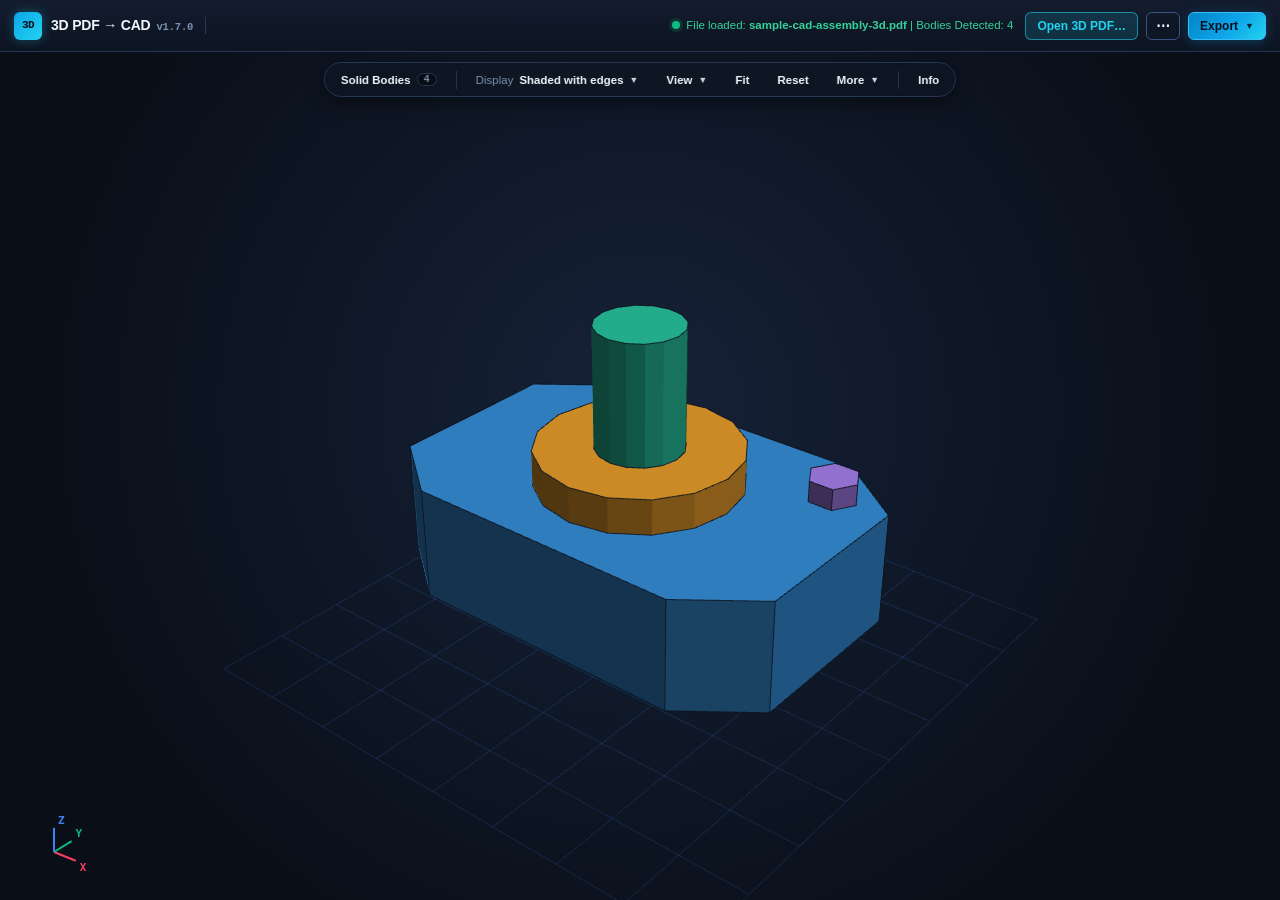
==== pdf-3d-extractor-standalone.html @ ad016c57 "1.7.0 item 12: drop export-flow's dead capture() fallback for the removed Advanced export buttons; r" ====
<!DOCTYPE html>
<html lang="en">
<head>
<meta charset="UTF-8" />
<meta name="viewport" content="width=device-width, initial-scale=1.0" />
<link rel="icon" href="data:image/svg+xml,%3Csvg xmlns='http://www.w3.org/2000/svg' viewBox='0 0 32 32'%3E%3Crect width='32' height='32' rx='6' fill='%230ea5e9'/%3E%3Ctext x='16' y='21' text-anchor='middle' font-family='monospace' font-weight='bold' font-size='13' fill='%2304101d'%3E3D%3C/text%3E%3C/svg%3E" />
<title>3D PDF → CAD Geometry Extractor (STEP .stp • STL • OBJ • IGES • Parasolid .x_t)</title>
<style>
  :root {
    --bg-0: #090d14;
    --bg-1: #0f1623;
    --bg-2: #162032;
    --bg-3: #1e2c44;
    --border: #273754;
    --border-hi: #3b5580;
    --text-0: #f0f6fc;
    --text-1: #b8c7de;
    --text-2: #7c91b1;
    --cyan: #22d3ee;
    --cyan-dim: rgba(34, 211, 238, 0.14);
    --blue: #3b82f6;
    --emerald: #10b981;
    --emerald-dim: rgba(16, 185, 129, 0.15);
    --amber: #f59e0b;
    --purple: #a855f7;
    --rose: #f43f5e;
    --mono: "JetBrains Mono", "SFMono-Regular", Consolas, "Liberation Mono", Menlo, monospace;
    --sans: "Inter", -apple-system, BlinkMacSystemFont, "Segoe UI", Roboto, sans-serif;
  }
  * { box-sizing: border-box; margin: 0; padding: 0; }
  body {
    background: var(--bg-0);
    color: var(--text-0);
    font-family: var(--sans);
    font-size: 13px;
    line-height: 1.45;
    height: 100vh;
    display: flex;
    flex-direction: column;
    overflow: hidden;
  }

  /* Brand badge (simple-mode.js top bar) */
  .brand-badge {
    width: 34px;
    height: 34px;
    border-radius: 7px;
    background: linear-gradient(135deg, #0ea5e9 0%, #22d3ee 100%);
    display: grid;
    place-items: center;
    color: #04101e;
    font-weight: 800;
    font-family: var(--mono);
    font-size: 13px;
    letter-spacing: -0.5px;
    box-shadow: 0 0 16px rgba(34, 211, 238, 0.35);
  }

  /* Buttons & Inputs */
  .btn {
    display: inline-flex;
    align-items: center;
    gap: 6px;
    padding: 6px 11px;
    border-radius: 6px;
    border: 1px solid var(--border);
    background: var(--bg-2);
    color: var(--text-0);
    font-size: 12px;
    font-weight: 600;
    cursor: pointer;
    transition: all 0.14s ease;
    user-select: none;
    white-space: nowrap;
  }
  .btn:hover:not(:disabled) {
    background: var(--bg-3);
    border-color: var(--border-hi);
  }
  .btn:disabled {
    opacity: 0.45;
    cursor: not-allowed;
  }
  .btn-primary {
    background: linear-gradient(135deg, #0284c7 0%, #0ea5e9 55%, #22d3ee 100%);
    color: #03101d;
    border-color: #38bdf8;
    font-weight: 700;
    box-shadow: 0 2px 12px rgba(14, 165, 233, 0.28);
  }
  .btn-primary:hover:not(:disabled) {
    filter: brightness(1.08);
    border-color: #7dd3fc;
  }
  .btn-sm {
    padding: 4px 8px;
    font-size: 11px;
  }
  .select-ctrl {
    background: var(--bg-2);
    color: var(--text-0);
    border: 1px solid var(--border);
    border-radius: 6px;
    padding: 5px 9px;
    font-size: 11.5px;
    font-family: var(--mono);
    outline: none;
  }
  .select-ctrl:focus {
    border-color: var(--cyan);
  }
  .badge {
    display: inline-flex;
    align-items: center;
    padding: 2px 7px;
    border-radius: 999px;
    font-size: 10.5px;
    font-family: var(--mono);
    font-weight: 600;
    background: var(--bg-3);
    color: var(--text-1);
    border: 1px solid var(--border);
  }
  .badge-cyan {
    background: var(--cyan-dim);
    color: var(--cyan);
    border-color: rgba(34, 211, 238, 0.4);
  }
  .badge-emerald {
    background: var(--emerald-dim);
    color: #34d399;
    border-color: rgba(16, 185, 129, 0.4);
  }
  .badge-amber {
    background: rgba(245, 158, 11, 0.15);
    color: #fbbf24;
    border-color: rgba(245, 158, 11, 0.4);
  }

  /* Main Workbench Split Layout */
  .workbench {
    flex: 1;
    display: grid;
    grid-template-columns: minmax(0, 1fr);
    min-height: 0;
    overflow: hidden;
  }

  /* Stream list */
  .stream-list {
    display: flex;
    flex-direction: column;
    gap: 6px;
  }
  .stream-item {
    display: flex;
    align-items: center;
    justify-content: space-between;
    padding: 7px 9px;
    border-radius: 6px;
    border: 1px solid var(--border);
    background: var(--bg-1);
    cursor: pointer;
    transition: all 0.12s ease;
  }
  .stream-item:hover {
    border-color: var(--border-hi);
    background: var(--bg-2);
  }
  .stream-item.active {
    border-color: var(--cyan);
    background: var(--cyan-dim);
  }
  .stream-meta {
    display: flex;
    flex-direction: column;
    gap: 2px;
  }
  .stream-name {
    font-weight: 700;
    font-size: 12px;
    color: var(--text-0);
  }
  .stream-sub {
    font-size: 10.5px;
    font-family: var(--mono);
    color: var(--text-2);
  }

  /* Part Tree */
  .part-list {
    display: flex;
    flex-direction: column;
    gap: 6px;
  }
  .part-item {
    display: flex;
    flex-direction: column;
    gap: 4px;
    padding: 7px 9px;
    border-radius: 6px;
    border: 1px solid var(--border);
    background: var(--bg-1);
    cursor: pointer;
    transition: all 0.12s ease;
  }
  .part-item:hover {
    border-color: var(--border-hi);
  }
  .part-item.selected {
    border-color: var(--cyan);
    background: rgba(34, 211, 238, 0.08);
  }
  .part-top {
    display: flex;
    align-items: center;
    justify-content: space-between;
    gap: 8px;
  }
  .part-left {
    display: flex;
    align-items: center;
    gap: 7px;
    min-width: 0;
  }
  .swatch {
    width: 11px;
    height: 11px;
    border-radius: 3px;
    flex-shrink: 0;
    border: 1px solid rgba(255,255,255,0.25);
  }
  .part-name {
    font-weight: 600;
    font-size: 12px;
    color: var(--text-0);
    white-space: nowrap;
    overflow: hidden;
    text-overflow: ellipsis;
  }
  .part-stats {
    display: flex;
    align-items: center;
    justify-content: space-between;
    font-size: 10.5px;
    font-family: var(--mono);
    color: var(--text-2);
    padding-left: 22px;
  }

  /* Telemetry KV grid */
  .kv-grid {
    display: grid;
    grid-template-columns: 1fr 1fr;
    gap: 6px;
  }
  .kv-box {
    background: var(--bg-1);
    border: 1px solid var(--border);
    border-radius: 6px;
    padding: 6px 8px;
  }
  .kv-label {
    font-size: 10px;
    text-transform: uppercase;
    letter-spacing: 0.4px;
    color: var(--text-2);
  }
  .kv-val {
    font-size: 12px;
    font-weight: 700;
    font-family: var(--mono);
    color: var(--text-0);
    margin-top: 2px;
  }

  /* Feature list */
  .feature-list {
    display: flex;
    flex-direction: column;
    gap: 5px;
    max-height: 170px;
    overflow-y: auto;
  }
  .feature-item {
    display: flex;
    align-items: center;
    justify-content: space-between;
    padding: 5px 8px;
    background: var(--bg-1);
    border: 1px solid var(--border);
    border-radius: 5px;
    font-size: 11px;
  }
  .feature-item code {
    font-family: var(--mono);
    color: var(--cyan);
    font-size: 10.5px;
  }

  /* Viewport */
  .stage-pane {
    display: flex;
    flex-direction: column;
    min-width: 0;
    min-height: 0;
    background: var(--bg-0);
  }
  .viewport-wrap {
    position: relative;
    flex: 1;
    min-height: 280px;
    background: radial-gradient(circle at 50% 42%, #162238 0%, #090e17 78%);
    overflow: hidden;
  }
  /* 1.7.0 background choice (PDF3DView background; "default" keeps the gradient above) */
  .viewport-wrap[data-bg="black"] { background: #000; }
  .viewport-wrap[data-bg="white"] { background: #fff; }
  .viewport-wrap[data-bg="gradient"] { background: linear-gradient(180deg, #000 0%, #fff 100%); }
  #viewportCanvas {
    width: 100%;
    height: 100%;
    display: block;
    cursor: grab;
  }
  #viewportCanvas:active {
    cursor: grabbing;
  }
</style>
<!-- affordance first, then the UI layout (simple-mode) -->
<style data-href="affordance.css">
/*
 * affordance.css — "what can I click?" pass for pdf-3d-extractor (the simple-mode.js UI; the only UI since 1.7.0).
 *
 * Goal: interactive things look like controls, information looks like information.
 * Layout-neutral by construction: no width/height/padding/margin/border-width/gap changes (only colours,
 * border colours, backgrounds, cursors, outlines, inset box-shadows).
 *
 * Integration: <link rel="stylesheet" href="affordance.css" /> in <head>, BEFORE simple-mode.css.
 *
 * Which list rows are really clickable (checked in app.js):
 *   .part-item   -> click selects/highlights the part; .part-chk toggles visibility      => INTERACTIVE
 *   .stream-item -> click calls activateStream(idx)                                    => INTERACTIVE
 *   #attachList button[data-att] ("Save")                                              => INTERACTIVE (button only)
 *   .tree-row (#treeList), .feature-item (#featureList / #attachList rows), .kv-box,
 *   Info readout rows, badges                                                          => INFORMATION ONLY
 */

/* ===================================================================== INTERACTIVE */

/* ---- buttons: primary = filled (unchanged gradients), secondary = outlined */
.btn {
  background: rgba(15, 22, 35, 0.35);
  border-color: var(--border-hi);
  cursor: pointer;
}
.btn:hover:not(:disabled) {
  background: var(--bg-3);
  border-color: #5b7db0;
}
.btn:active:not(:disabled) { transform: translateY(1px); filter: brightness(0.92); }
.btn:focus-visible,
.select-ctrl:focus-visible,
input[type="checkbox"]:focus-visible,
input[type="range"]:focus-visible {
  outline: 2px solid var(--cyan);
  outline-offset: 2px;
}
.btn-primary { cursor: pointer; }
.btn-primary { background: linear-gradient(135deg, #0284c7 0%, #0ea5e9 55%, #22d3ee 100%); border-color: #38bdf8; }
.btn-primary:hover:not(:disabled) { background: linear-gradient(135deg, #0284c7 0%, #0ea5e9 55%, #22d3ee 100%); border-color: #7dd3fc; }
.btn:disabled { cursor: not-allowed; }

/* ---- inputs: selects keep their native chevron; all get input chrome + hover + pointer */
.select-ctrl {
  cursor: pointer;
  background-color: var(--bg-0);
  border-color: var(--border-hi);
}
.select-ctrl:hover:not(:disabled) { border-color: #5b7db0; background-color: var(--bg-2); }
.select-ctrl:focus { border-color: var(--cyan); }
input[type="checkbox"], input[type="range"] { accent-color: var(--cyan); cursor: pointer; }
label:has(> input[type="checkbox"]) { cursor: pointer; }

/* ---- selectable rows: hover background, pointer, selected = left accent bar + tint
        (simple-mode.js also gives them tabindex=0 / role=option / aria-selected + Enter/Space) */
.part-item, .stream-item { cursor: pointer; }
.part-item:hover, .stream-item:hover {
  background: var(--bg-2);
  border-color: var(--border-hi);
}
.part-item.selected, .stream-item.active {
  background: rgba(34, 211, 238, 0.10);
  border-color: rgba(34, 211, 238, 0.65);
  box-shadow: inset 3px 0 0 var(--cyan);
}
.part-item.selected .part-name, .stream-item.active .stream-name { color: var(--cyan); }
.part-chk { cursor: pointer; }
.part-item:focus-visible, .stream-item:focus-visible { outline: 2px solid var(--cyan); outline-offset: -2px; }

/* ===================================================================== INFORMATION (quiet) */

/* ---- badges / counts: low-contrast chips, never button-like (border kept at 1px but transparent) */
.badge {
  background: rgba(255, 255, 255, 0.04);
  border-color: transparent;
  color: var(--text-2);
  cursor: default;
  font-weight: 500;
}
.badge-cyan { background: rgba(34, 211, 238, 0.06); color: rgba(34, 211, 238, 0.85); border-color: transparent; }
.badge-emerald { background: rgba(16, 185, 129, 0.07); color: rgba(52, 211, 153, 0.9); border-color: transparent; }
.badge-amber { background: rgba(245, 158, 11, 0.07); color: rgba(251, 191, 36, 0.9); border-color: transparent; }

/* ---- key/value telemetry: plain readouts */
.kv-box {
  background: transparent;
  border-color: transparent;
  border-left-color: rgba(59, 85, 128, 0.45);
  border-radius: 0;
  cursor: default;
}
.kv-label { color: var(--text-2); }

/* ---- feature list + attachment rows + product tree rows: plain lines */
.feature-item {
  background: transparent;
  border-color: transparent;
  border-bottom-color: rgba(39, 55, 84, 0.55);
  border-radius: 0;
  cursor: default;
}
.feature-item code { color: var(--text-2); }
.tree-row { cursor: default; color: var(--text-1); }
.tree-row code { color: var(--text-2); }

</style>
<style data-href="simple-mode.css">
/*
 * simple-mode.css — the pdf-3d-extractor UI chrome built by simple-mode.js (top bar, viewer pill, menus,
 * Solid Bodies / Info sheets, dialogs). Since 1.7.0 this is the only UI; simple-mode.js adds body.sm-simple
 * at start-up. Integration: <link rel="stylesheet" href="simple-mode.css" /> in <head>.
 */

/* ---------------------------------------------------------------- shared add-on tokens */
.sm-root, .sm-topbar, .sm-pill, .sm-pop, .sm-sheet, .sm-dialog, .sm-dropveil {
  --sm-radius: 10px;
  --sm-shadow: 0 12px 32px rgba(0, 0, 0, 0.55), 0 2px 6px rgba(0, 0, 0, 0.35);
  --sm-glass: rgba(15, 22, 35, 0.92);
}
[hidden].sm-pop, [hidden].sm-sheet, [hidden].sm-dialog, [hidden].sm-dropveil, [hidden].sm-empty { display: none !important; }

/* ---------------------------------------------------------------- chrome hidden until simple-mode.js starts */
.sm-topbar, .sm-pill, .sm-empty { display: none; }

/* ---------------------------------------------------------------- top bar */
body.sm-simple .sm-topbar {
  display: flex;
  align-items: center;
  gap: 12px;
  padding: 8px 14px;
  min-height: 52px;
  background: linear-gradient(180deg, #131c2e 0%, #0d1422 100%);
  border-bottom: 1px solid var(--border);
  flex-shrink: 0;
  position: relative;
  z-index: 20;
}
.sm-brand { display: flex; align-items: center; gap: 9px; flex-shrink: 0; }
.sm-brand .brand-badge { width: 28px; height: 28px; font-size: 11px; border-radius: 6px; box-shadow: 0 0 12px rgba(34, 211, 238, 0.3); }
.sm-brand-title { font-size: 14px; font-weight: 700; letter-spacing: -0.2px; color: var(--text-0); white-space: nowrap; }
.sm-brand-ver { font: 600 10.5px var(--mono); color: var(--text-2); margin-left: 6px; }
.sm-doc {
  display: flex;
  align-items: center;
  gap: 8px;
  min-width: 0;
  flex: 1 1 auto;
  padding-left: 12px;
  border-left: 1px solid var(--border);
}
.sm-doc-name {
  font: 600 12px var(--mono);
  color: var(--text-1);
  white-space: nowrap;
  overflow: hidden;
  text-overflow: ellipsis;
  min-width: 0;
}
/* 1.7.0: status sits upper right, "File loaded: name | Bodies Detected: N"; only the name shrinks (ellipsis, full on hover) */
body.sm-simple .sm-doc { justify-content: flex-end; }
.sm-status { display: inline-flex; align-items: center; gap: 6px; font-size: 11.5px; color: var(--text-2); white-space: nowrap; min-width: 0; flex: 0 1 auto; cursor: default; }
.sm-status .sm-doc-name { gap: 0; flex: 0 1 auto; color: inherit; font: inherit; font-weight: 600; margin-left: -6px; }
.sm-status-k, .sm-status-t { flex-shrink: 0; white-space: pre; }
.sm-status-t { margin-left: -6px; }
.sm-dot { width: 8px; height: 8px; border-radius: 50%; background: var(--text-2); flex-shrink: 0; }
.sm-status[data-tone="ok"] .sm-dot { background: var(--emerald); box-shadow: 0 0 0 3px var(--emerald-dim); }
.sm-status[data-tone="warn"] .sm-dot { background: var(--amber); box-shadow: 0 0 0 3px rgba(245, 158, 11, 0.15); }
.sm-status[data-tone="ok"] { color: #34d399; }
.sm-status[data-tone="warn"] { color: #fbbf24; }
.sm-actions { display: flex; align-items: center; gap: 8px; margin-left: auto; flex-shrink: 0; }

.sm-btn-open {
  background: var(--cyan-dim);
  border-color: rgba(34, 211, 238, 0.55);
  color: var(--cyan);
  font-weight: 700;
}
.sm-btn-open:hover:not(:disabled) { background: rgba(34, 211, 238, 0.22) !important; border-color: var(--cyan) !important; }
.sm-iconbtn { padding: 6px 9px; min-width: 32px; justify-content: center; font-size: 14px; line-height: 1; }
.sm-root .btn:focus-visible, .sm-topbar .btn:focus-visible, .sm-pill .btn:focus-visible, .sm-pop .btn:focus-visible, .sm-sheet .btn:focus-visible {
  outline: 2px solid var(--cyan); outline-offset: 1px;
}

.sm-caret { font-size: 9px; opacity: 0.85; }

/* ---------------------------------------------------------------- popovers / menus */
.sm-pop {
  position: fixed;
  z-index: 80;
  min-width: 200px;
  max-width: calc(100vw - 16px);
  max-height: calc(100vh - 16px);
  overflow: auto;
  background: var(--sm-glass);
  backdrop-filter: blur(10px);
  border: 1px solid var(--border-hi);
  border-radius: var(--sm-radius);
  box-shadow: var(--sm-shadow);
  padding: 6px;
  color: var(--text-0);
  font-family: var(--sans);
  font-size: 12.5px;
}
.sm-mi {
  display: flex;
  align-items: center;
  gap: 9px;
  width: 100%;
  padding: 7px 10px;
  border: 0;
  border-radius: 7px;
  background: transparent;
  color: var(--text-0);
  font: 500 12.5px var(--sans);
  text-align: left;
  cursor: pointer;
  white-space: nowrap;
}
.sm-mi:hover { background: var(--bg-3); }
.sm-mi:focus { outline: none; }
/* keyboard focus: a real ring, distinct from the hover tint */
.sm-mi:focus-visible { background: var(--bg-2); outline: 2px solid var(--cyan); outline-offset: -2px; box-shadow: 0 0 0 4px rgba(34, 211, 238, 0.18); }
.sm-mi:disabled { opacity: 0.45; cursor: not-allowed; }
.sm-mi-ext { margin-left: auto; padding-left: 16px; font: 500 10.5px var(--mono); color: var(--text-2); }
.sm-mi-check { width: 14px; flex-shrink: 0; color: var(--cyan); font-size: 12px; text-align: center; }
.sm-mi[aria-checked="true"] { color: var(--cyan); }
/* checkbox-style menu items (line toggles) */
.sm-mi--box .sm-mi-check { width: 14px; height: 14px; line-height: 12px; font-size: 10px; border: 1px solid var(--border-hi); border-radius: 3px; background: var(--bg-0); }
.sm-mi--box[aria-checked="true"] .sm-mi-check { background: var(--cyan); border-color: var(--cyan); color: #03101d; font-weight: 700; }
.sm-mi--box[aria-checked="true"] { color: var(--text-0); }
.sm-mi--dev { color: #fbbf24; }
/* item with a muted sub-line (same look as the CAD surfaces (STEP) item's .cad-mi-sub) */
.sm-mi.sm-mi--sub { align-items: flex-start; white-space: normal; }
.sm-mi--sub .sm-mi-check, .sm-mi--sub .sm-mi-ext { line-height: 17px; }
.sm-mi-text { display: flex; flex-direction: column; gap: 1px; min-width: 0; }
.sm-mi-sub { font: 400 11px var(--sans); color: var(--text-2); max-width: 230px; }
.sm-sep { height: 1px; margin: 6px 4px; background: var(--border); border: 0; }
.sm-pop-h {
  padding: 6px 10px 4px;
  font: 700 10.5px var(--sans);
  text-transform: uppercase;
  letter-spacing: 0.6px;
  color: var(--text-2);
}
.sm-field { display: grid; gap: 4px; padding: 5px 10px 7px; }
.sm-field > span { font-size: 11.5px; color: var(--text-1); font-weight: 600; }
.sm-field .select-ctrl { width: 100%; max-width: 300px; font-size: 11.5px; }
.sm-field .sm-hint { font-size: 10.5px; color: var(--text-2); font-weight: 400; }
.sm-check { display: flex; align-items: center; gap: 9px; padding: 6px 10px; border-radius: 7px; cursor: pointer; font-size: 12.5px; }
.sm-check:hover, .sm-check:focus-within { background: var(--bg-3); }
.sm-check input { accent-color: var(--cyan); width: 14px; height: 14px; }
.sm-check small { margin-left: auto; color: var(--text-2); font-size: 10.5px; padding-left: 10px; }
.sm-range { display: flex; align-items: center; gap: 10px; padding: 6px 10px 8px; }
.sm-range input { flex: 1; accent-color: var(--cyan); }
.sm-range output { font: 600 11px var(--mono); color: var(--text-1); min-width: 34px; text-align: right; }

/* ---------------------------------------------------------------- floating viewport pill */
body.sm-simple .sm-pill {
  display: flex;
  align-items: center;
  gap: 4px;
  flex-wrap: wrap;
  justify-content: center;
  position: absolute;
  top: 10px;
  left: 50%;
  transform: translateX(-50%);
  max-width: calc(100% - 24px);
  z-index: 15;
  padding: 4px;
  border-radius: 999px;
  background: rgba(15, 22, 35, 0.86);
  border: 1px solid var(--border);
  box-shadow: 0 6px 20px rgba(0, 0, 0, 0.45);
  backdrop-filter: blur(8px);
}
.sm-pill .btn { border-radius: 999px; background: transparent; border-color: transparent; padding: 5px 11px; font-size: 11.5px; }
.sm-pill .btn:hover:not(:disabled) { background: var(--bg-3); border-color: var(--border); }
.sm-pill .btn[aria-expanded="true"], .sm-pill .btn[aria-pressed="true"] { background: var(--cyan-dim); border-color: rgba(34, 211, 238, 0.45); color: var(--cyan); }
.sm-pill-sep { width: 1px; height: 18px; background: var(--border); margin: 0 3px; }
.sm-pill-k { color: var(--text-2); font-weight: 500; }
.sm-count { font: 600 10px var(--mono); color: var(--text-2); background: var(--bg-0); border: 1px solid var(--border); border-radius: 999px; padding: 0 6px; }

/* 1.7.0: the viewport readout lives in Info > File & geometry and the controls help in More > Help;
   the bottom-left of the viewport holds only the axis triad (drawn on the canvas) */
.sm-readout { display: grid; gap: 4px; font: 11px var(--mono); color: var(--text-1); }
.sm-readout-r { overflow-wrap: anywhere; }
.sm-readout-r:empty { display: none; }
.sm-readout-r[data-hud="hudRenderStats"] { color: var(--text-2); }

/* ---------------------------------------------------------------- side sheets */
.sm-sheet {
  position: fixed;
  z-index: 40;
  top: calc(var(--sm-top, 60px) + 10px);
  bottom: 12px;
  width: 340px;
  max-width: calc(100vw - 24px);
  display: flex;
  flex-direction: column;
  background: var(--sm-glass);
  backdrop-filter: blur(10px);
  border: 1px solid var(--border-hi);
  border-radius: var(--sm-radius);
  box-shadow: var(--sm-shadow);
  font-family: var(--sans);
  overflow: hidden;
}
.sm-sheet--left { left: 12px; }
.sm-sheet--right { right: 12px; width: 380px; }
.sm-sheet-h {
  display: flex;
  align-items: center;
  gap: 8px;
  padding: 9px 10px 9px 14px;
  border-bottom: 1px solid var(--border);
  flex-shrink: 0;
}
.sm-sheet-h h2 { font-size: 13px; font-weight: 700; color: var(--text-0); margin-right: auto; }
.sm-sheet-b { flex: 1; min-height: 0; overflow: auto; padding: 10px; display: flex; flex-direction: column; gap: 8px; }
.sm-close { padding: 3px 8px; font-size: 14px; line-height: 1; }

/* Solid Bodies: Show All / Invert above the list; Info: section bodies */
.sm-parts-actions { display: flex; gap: 6px; flex-shrink: 0; }
.sm-parts-actions .btn { flex: 1; justify-content: center; }
.sm-panel { padding: 4px 2px 6px; }

.sm-sec { border: 1px solid var(--border); border-radius: 8px; background: var(--bg-0); flex-shrink: 0; }
.sm-sec > summary {
  display: flex;
  align-items: center;
  gap: 8px;
  padding: 9px 11px;
  cursor: pointer;
  list-style: none;
  font-size: 12px;
  font-weight: 700;
  color: var(--text-1);
  border-radius: 8px;
  user-select: none;
}
.sm-sec > summary::-webkit-details-marker { display: none; }
.sm-sec > summary::before { content: "▸"; color: var(--text-2); font-size: 10px; transition: transform 0.12s ease; }
.sm-sec[open] > summary::before { transform: rotate(90deg); }
.sm-sec > summary:hover { color: var(--text-0); background: var(--bg-2); }
.sm-sec > summary:focus-visible { outline: 2px solid var(--cyan); outline-offset: -2px; }
.sm-sec > summary .badge { margin-left: auto; }
.sm-sec[open] > summary { border-bottom: 1px solid var(--border); border-radius: 8px 8px 0 0; }
.sm-sec > .sm-sec-b { padding: 6px 8px; }

/* ---------------------------------------------------------------- drop overlay + empty hint */
.sm-dropveil {
  position: absolute;
  inset: 8px;
  z-index: 30;
  display: grid;
  place-items: center;
  border: 2px dashed var(--cyan);
  border-radius: 12px;
  background: rgba(34, 211, 238, 0.10);
  backdrop-filter: blur(2px);
  pointer-events: none;
  font: 700 15px var(--sans);
  color: var(--cyan);
  text-align: center;
}
.sm-dropveil small { display: block; font: 500 11px var(--mono); color: var(--text-1); margin-top: 4px; }
body.sm-simple .sm-empty {
  display: grid;
  position: absolute;
  inset: 0;
  place-items: center;
  pointer-events: none;
  z-index: 5;
}
.sm-empty > div {
  pointer-events: auto;
  padding: 18px 26px;
  border: 1.5px dashed var(--border-hi);
  border-radius: 12px;
  background: rgba(15, 22, 35, 0.7);
  color: var(--text-1);
  font-size: 13px;
  text-align: center;
}
/* load-result cards: same box, tone on the left border (as .cad-toast) */
.sm-empty > div[data-tone="warn"], .sm-empty > div[data-tone="muted"] { max-width: 440px; border-style: solid; border-left-width: 3px; text-align: left; }
.sm-empty > div[data-tone="warn"] { border-left-color: var(--amber); }
.sm-empty > div[data-tone="muted"] { border-left-color: var(--text-2); }
.sm-empty-title { display: block; font: 700 13px var(--sans); color: var(--text-0); margin-bottom: 4px; }
.sm-empty > div[data-tone="warn"] .sm-empty-title { color: #fbbf24; }
.sm-empty-line { display: block; line-height: 1.45; }
.sm-empty-hint { display: block; margin-top: 8px; font-size: 11.5px; color: var(--text-2); }
/* attachment card (lastLoad.attachmentDetails): cyan left border, one Save button per readable file */
.sm-empty > div[data-tone="att"] { max-width: 460px; border-style: solid; border-left-width: 3px; border-left-color: var(--cyan); text-align: left; }
.sm-att { display: grid; gap: 6px; margin-top: 6px; }
.sm-att[hidden], .sm-att [hidden] { display: none !important; }
.sm-att-line { display: block; line-height: 1.45; }
.sm-att-line--warn { color: #fbbf24; }
.sm-att-list { display: grid; gap: 6px; margin-top: 4px; }
.sm-att-row { display: flex; align-items: center; gap: 10px; min-width: 0; }
.sm-att-save { max-width: 330px; min-width: 0; overflow: hidden; text-overflow: ellipsis; white-space: nowrap; justify-content: flex-start; }
.sm-att-save[aria-disabled="true"] { opacity: .55; cursor: default; }
.sm-att-save:focus-visible, .sm-att-more:focus-visible, .sm-damaged-x:focus-visible { outline: 2px solid var(--cyan); outline-offset: 2px; }
.sm-att-size { font: 500 11px var(--mono); color: var(--text-2); white-space: nowrap; }
.sm-att-more { justify-self: start; padding: 2px 0; border: 0; background: none; color: var(--cyan); font: 600 11.5px var(--sans); cursor: pointer; }
.sm-att-more:hover { text-decoration: underline; }
/* partial load note beside the status chip (lastLoad.damaged) */
.sm-damaged { display: inline-flex; align-items: center; gap: 6px; min-width: 0; padding: 2px 4px 2px 8px; border: 1px solid rgba(245, 158, 11, 0.35);
  border-radius: 999px; background: rgba(245, 158, 11, 0.08); color: #fbbf24; font-size: 11.5px; }
.sm-damaged[hidden] { display: none !important; }
.sm-damaged-ico { width: 14px; height: 14px; flex-shrink: 0; border-radius: 50%; display: grid; place-items: center; background: var(--amber); color: #03101d; font: 700 9.5px var(--sans); }
.sm-damaged-t { min-width: 0; overflow: hidden; text-overflow: ellipsis; white-space: nowrap; }
.sm-damaged-x { flex-shrink: 0; width: 20px; height: 20px; padding: 0; border: 0; border-radius: 50%; background: none; color: inherit; font: 600 14px/1 var(--sans); cursor: pointer; }
.sm-damaged-x:hover { background: rgba(245, 158, 11, 0.18); }

/* ---------------------------------------------------------------- About dialog */
.sm-dialog {
  position: fixed;
  z-index: 90;
  left: 50%;
  top: 50%;
  transform: translate(-50%, -50%);
  width: min(460px, calc(100vw - 24px));
  max-height: calc(100vh - 24px);
  overflow: auto;
  background: var(--bg-1);
  border: 1px solid var(--border-hi);
  border-radius: var(--sm-radius);
  box-shadow: var(--sm-shadow);
  font-family: var(--sans);
  color: var(--text-1);
  font-size: 12.5px;
}
.sm-dialog h2 { font-size: 14px; color: var(--text-0); }
.sm-dialog dl { display: grid; grid-template-columns: auto 1fr; gap: 6px 14px; padding: 12px 16px 16px; }
.sm-dialog dt { color: var(--text-2); font-weight: 600; }
.sm-dialog dd { color: var(--text-1); }
.sm-dialog code { font-family: var(--mono); color: var(--cyan); font-size: 11.5px; }

/* ---------------------------------------------------------------- responsive */
@media (max-width: 1100px) {
  body.sm-simple .sm-doc { flex-basis: 0; }
  body.sm-simple .sm-brand-ver { display: none; }
}
@media (max-width: 720px) {
  body.sm-simple .sm-topbar { flex-wrap: wrap; row-gap: 8px; padding: 8px 10px; }
  body.sm-simple .sm-brand-title { font-size: 13px; }
  body.sm-simple .sm-doc { order: 3; flex: 1 1 100%; border-left: 0; padding-left: 0; }
  body.sm-simple .sm-actions { gap: 6px; }
  /* phone: row 1 = brand, row 2 = Open / overflow / Export, row 3 = file + status */
  body.sm-simple .sm-topbar { row-gap: 0; }
  body.sm-simple .sm-actions { display: contents; }
  body.sm-simple .sm-brand { order: 0; }
  body.sm-simple .sm-topbar::after { content: ""; order: 2; flex-basis: 100%; height: 8px; }
  body.sm-simple .sm-actions > * { order: 3; }
  body.sm-simple .sm-actions .sm-btn-open { flex: 1 1 auto; }
  body.sm-simple .sm-doc { order: 4; margin-top: 8px; }
  body.sm-simple .sm-topbar .sm-btn-open .sm-long { display: none; }
  body.sm-simple .sm-pill { top: 8px; border-radius: 14px; width: calc(100% - 16px); max-width: none; }
  body.sm-simple .sm-pill .btn { padding: 5px 9px; }
  .sm-sheet, .sm-sheet--left, .sm-sheet--right {
    left: 0;
    right: 0;
    top: auto;
    bottom: 0;
    width: auto;
    max-width: none;
    max-height: 62vh;
    border-radius: 14px 14px 0 0;
    border-bottom: 0;
  }
  .sm-sheet-h::before {
    content: "";
    position: absolute;
    left: 50%;
    top: 5px;
    width: 36px;
    height: 4px;
    margin-left: -18px;
    border-radius: 2px;
    background: var(--border-hi);
  }
  .sm-sheet-h { position: relative; padding-top: 14px; }

  /* ---- touch targets: everything tappable in Simple is >= 40px (desktop stays compact) */
  body.sm-simple .sm-topbar .btn,
  body.sm-simple .sm-pill .btn,
  .sm-close,
  .sm-sheet .btn { min-height: 40px; min-width: 40px; justify-content: center; }
  .sm-close { font-size: 18px; }
  body.sm-simple .sm-pill { gap: 2px; padding: 3px; }
  body.sm-simple .sm-pill .btn { padding: 0 11px; }
  body.sm-simple .sm-pill .sm-pill-v { display: none; }   /* current display mode lives in the menu */
  .sm-mi { min-height: 40px; }
  .sm-att-save, .sm-att-more { min-height: 40px; }
  .sm-damaged-x { width: 32px; height: 32px; }
  .sm-field .select-ctrl { min-height: 40px; }
  .sm-range input { height: 40px; }
  .sm-sec > summary { min-height: 40px; }
  .sm-sheet .part-item, .sm-sheet .stream-item { min-height: 44px; }
  /* part visibility checkbox: 40x40 hit area, 18px drawn box; negative margins keep the row height */
  .sm-sheet .part-chk {
    appearance: none;
    -webkit-appearance: none;
    flex-shrink: 0;
    width: 40px;
    height: 40px;
    margin: -12px -10px -12px -12px;
    position: relative;
    z-index: 1;               /* the box overhangs the row edge; keep it above the neighbouring row */
    border: 0;
    border-radius: 8px;
    cursor: pointer;
    background: center / 18px 18px no-repeat url("data:image/svg+xml,%3Csvg xmlns='http://www.w3.org/2000/svg' width='18' height='18'%3E%3Crect x='1' y='1' width='16' height='16' rx='4' fill='%230b111c' stroke='%235b7db0' stroke-width='1.5'/%3E%3C/svg%3E");
  }
  .sm-sheet .part-chk:checked {
    background-image: url("data:image/svg+xml,%3Csvg xmlns='http://www.w3.org/2000/svg' width='18' height='18'%3E%3Crect x='1' y='1' width='16' height='16' rx='4' fill='%2322d3ee' stroke='%2322d3ee' stroke-width='1.5'/%3E%3Cpath d='M5 9.5l2.6 2.6L13 6.5' fill='none' stroke='%2303101d' stroke-width='2.2' stroke-linecap='round' stroke-linejoin='round'/%3E%3C/svg%3E");
  }
  .sm-sheet .part-chk:focus-visible { outline: 2px solid var(--cyan); outline-offset: -6px; }
}
@media (prefers-reduced-motion: no-preference) {
  .sm-pop:not([hidden]) { animation: sm-pop-in 0.12s ease-out; }
  .sm-sheet:not([hidden]) { animation: sm-fade-in 0.14s ease-out; }
}
@keyframes sm-pop-in { from { opacity: 0; transform: translateY(-4px); } to { opacity: 1; transform: none; } }
@keyframes sm-fade-in { from { opacity: 0; } to { opacity: 1; } }
/* narrow screens: the partial-load note wraps instead of truncating */
@media (max-width: 720px) {
  body.sm-simple .sm-doc { flex-wrap: wrap; }
  .sm-damaged { border-radius: 10px; }
  .sm-damaged-t { white-space: normal; }
}

</style>
<style data-href="cad-export-ui.css">
/*
 * cad-export-ui.css — styles for cad-export-ui.js (CAD surfaces STEP export).
 * Only targets elements the add-on creates (class prefix "cad-"); uses the app's tokens
 * (--bg-*, --border*, --text-*, --cyan, --emerald, --amber, --rose) and the simple-mode.css look
 * (glass panel, 10px radius, cyan focus ring). Integration: <link rel="stylesheet" href="cad-export-ui.css" />
 */
.cad-toast {
  --cad-glass: rgba(15, 22, 35, 0.94);
  --cad-shadow: 0 12px 32px rgba(0, 0, 0, 0.55), 0 2px 6px rgba(0, 0, 0, 0.35);
}
[hidden].cad-toast, .cad-toast [hidden] { display: none !important; }

/* ---------------------------------------------------------------- progress / result toast (non-modal) */
.cad-toast {
  position: fixed;
  z-index: 75;                      /* above sheets (40), below popovers (80) and dialogs (90) */
  right: 16px;
  bottom: 16px;
  width: 360px;
  max-width: calc(100vw - 16px);
  padding: 12px 14px 12px;
  border: 1px solid var(--border-hi);
  border-left: 3px solid var(--cyan);
  border-radius: 10px;
  background: var(--cad-glass);
  backdrop-filter: blur(10px);
  box-shadow: var(--cad-shadow);
  color: var(--text-0);
  font: 400 12.5px var(--sans);
}
.cad-toast:focus { outline: none; }
.cad-toast:focus-visible { outline: 2px solid var(--cyan); outline-offset: 2px; }
.cad-toast[data-tone="ok"] { border-left-color: var(--emerald); }
.cad-toast[data-tone="warn"] { border-left-color: var(--amber); }
.cad-toast[data-tone="err"] { border-left-color: var(--rose); }
.cad-toast[data-tone="muted"] { border-left-color: var(--border-hi); }
.cad-t-h { display: flex; align-items: center; gap: 8px; min-height: 22px; }
.cad-t-ico { width: 8px; height: 8px; border-radius: 50%; background: var(--cyan); flex-shrink: 0; box-shadow: 0 0 0 3px rgba(34, 211, 238, 0.18); }
.cad-toast[data-state="running"] .cad-t-ico { animation: cad-pulse 1.2s ease-in-out infinite; }
.cad-toast[data-tone="ok"] .cad-t-ico { background: var(--emerald); box-shadow: 0 0 0 3px rgba(16, 185, 129, 0.18); }
.cad-toast[data-tone="warn"] .cad-t-ico { background: var(--amber); box-shadow: 0 0 0 3px rgba(245, 158, 11, 0.18); }
.cad-toast[data-tone="err"] .cad-t-ico { background: var(--rose); box-shadow: 0 0 0 3px rgba(244, 63, 94, 0.18); }
.cad-toast[data-tone="muted"] .cad-t-ico { background: var(--text-2); box-shadow: none; }
.cad-t-title { margin: 0; flex: 1; font: 700 13px var(--sans); color: var(--text-0); }
.cad-t-time { font: 500 11px var(--mono); color: var(--text-2); cursor: default; }
.cad-t-x { padding: 2px 7px; font-size: 15px; line-height: 1; }
.cad-t-stage { margin: 8px 0 6px; color: var(--text-1); font-size: 12px; font-variant-numeric: tabular-nums; }
.cad-bar { position: relative; height: 6px; border-radius: 999px; background: var(--bg-0); border: 1px solid var(--border); overflow: hidden; }
.cad-bar-fill { position: absolute; inset: 0 auto 0 0; width: 0; border-radius: inherit; background: linear-gradient(90deg, #0ea5e9, var(--cyan)); transition: width 0.25s ease-out; }
.cad-bar.is-indeterminate .cad-bar-fill { width: 30%; animation: cad-indet 1.1s ease-in-out infinite; }
.cad-t-msg { margin-top: 8px; color: var(--text-1); font-size: 12px; line-height: 1.45; }
.cad-t-msg p { margin: 0 0 4px; }
.cad-t-dl { display: grid; grid-template-columns: auto 1fr; gap: 2px 10px; margin: 6px 0 0; padding: 6px 0 0; border-top: 1px solid var(--border); font-size: 11px; }
.cad-t-dl dt { color: var(--text-2); }
.cad-t-dl dd { margin: 0; color: var(--text-1); font-family: var(--mono); font-size: 10.5px; overflow-wrap: anywhere; }
.cad-t-note { margin: 8px 0 0; color: var(--text-2); font-size: 10.5px; line-height: 1.4; cursor: default; }
.cad-t-actions { display: flex; justify-content: flex-end; gap: 6px; margin-top: 10px; }
.cad-t-actions:not(:has(> :not([hidden]))) { display: none; }
.cad-toast .btn:focus-visible { outline: 2px solid var(--cyan); outline-offset: 1px; }
.cad-sr { position: absolute; width: 1px; height: 1px; margin: -1px; padding: 0; overflow: hidden; clip: rect(0 0 0 0); white-space: nowrap; border: 0; }

@media (max-width: 720px) {
  .cad-toast { left: 8px; right: 8px; bottom: 8px; width: auto; max-width: none; }
  .cad-toast .btn { min-height: 40px; min-width: 40px; justify-content: center; }
}
@media (prefers-reduced-motion: no-preference) {
  .cad-toast:not([hidden]) { animation: cad-in 0.16s ease-out; }
}
@media (prefers-reduced-motion: reduce) {
  .cad-toast[data-state="running"] .cad-t-ico, .cad-bar.is-indeterminate .cad-bar-fill { animation: none; }
}
@keyframes cad-in { from { opacity: 0; transform: translateY(6px); } to { opacity: 1; transform: none; } }
@keyframes cad-pulse { 50% { opacity: 0.35; } }
@keyframes cad-indet { from { transform: translateX(-100%); } to { transform: translateX(340%); } }

</style>
<style data-href="export-flow.css">
/* export-flow.css — single "Export" button + format popover + persistent result card (pairs with export-flow.js).
 * Uses the app tokens and the Simple-mode popover look (.sm-pop / .sm-pop-h / .sm-sep / .sm-check from simple-mode.css). */

/* 1.7.0: the only export UI (the button sits in the simple-mode.js top bar). */
.xf-btn { gap: 7px; }
.xf-btn .xf-caret { font-size: 9px; opacity: .85; }
.xf-btn[aria-expanded="true"] .xf-caret { transform: rotate(180deg); }
.xf-btn:focus-visible { outline: 2px solid var(--cyan); outline-offset: 1px; }

/* popover */
.xf-pop { --sm-radius: 10px; --sm-glass: rgba(15, 22, 35, 0.95); width: 320px; padding: 6px; }
[hidden].xf-pop, .xf-pop [hidden], [hidden].xf-result, .xf-result [hidden] { display: none !important; }
.xf-list { display: grid; gap: 1px; }
.xf-fmt {
  display: flex; align-items: center; gap: 10px; width: 100%; padding: 7px 10px; border: 0; border-radius: 7px;
  background: transparent; color: var(--text-0); text-align: left; cursor: pointer; font: 500 12.5px var(--sans);
}
.xf-fmt:hover { background: var(--bg-3); }
.xf-fmt:focus { outline: none; }
.xf-fmt:focus-visible { background: var(--bg-2); outline: 2px solid var(--cyan); outline-offset: -2px; box-shadow: 0 0 0 4px rgba(34, 211, 238, .18); }
.xf-fmt[aria-checked="true"] { background: var(--cyan-dim); }
.xf-fmt[aria-checked="true"] .xf-fmt-l { color: var(--cyan); }
.xf-dot { width: 14px; height: 14px; flex-shrink: 0; border-radius: 50%; border: 1px solid var(--border-hi); background: var(--bg-0); }
.xf-fmt[aria-checked="true"] .xf-dot { border-color: var(--cyan); background: radial-gradient(circle, var(--cyan) 0 3.5px, var(--bg-0) 4.5px); }
.xf-fmt-t { display: grid; gap: 1px; min-width: 0; }
.xf-fmt-l { font-weight: 600; }
.xf-fmt-s { font-size: 10.5px; color: var(--text-2); white-space: nowrap; overflow: hidden; text-overflow: ellipsis; }

.xf-opts { display: grid; gap: 2px; padding-bottom: 2px; }
.xf-field { display: grid; gap: 4px; padding: 5px 10px 6px; }
.xf-field > span { font-size: 11.5px; color: var(--text-1); font-weight: 600; }
.xf-field .select-ctrl { width: 100%; font-size: 11.5px; }
.xf-hint { font-size: 10.5px; color: var(--text-2); }
.xf-seg-row { display: flex; padding: 2px; gap: 2px; border-radius: 8px; border: 1px solid var(--border); background: var(--bg-0); }
.xf-radio { position: relative; flex: 1; display: flex; flex-direction: column; align-items: center; cursor: pointer; }
.xf-radio input { position: absolute; opacity: 0; inset: 0; margin: 0; cursor: pointer; }
.xf-radio-l { width: 100%; text-align: center; padding: 5px 6px; border-radius: 6px; font: 600 11.5px var(--sans); color: var(--text-2); }
.xf-radio:hover .xf-radio-l { color: var(--text-0); }
.xf-radio input:checked + .xf-radio-l { background: var(--cyan-dim); color: var(--cyan); box-shadow: inset 0 0 0 1px rgba(34, 211, 238, .45); }
.xf-radio input:focus-visible + .xf-radio-l { outline: 2px solid var(--cyan); outline-offset: 1px; }
/* capabilities.cadSurfaces === false: Fitted / Both dimmed and inert, still focusable */
.xf-radio--off, .xf-radio--off input { cursor: not-allowed; }
.xf-radio--off .xf-radio-l, .xf-radio--off:hover .xf-radio-l { opacity: .45; color: var(--text-2); }
.xf-hint--off { display: block; margin-top: 3px; color: var(--text-2); opacity: .85; }
/* kernel_download: quiet "Try again" text button beside the reason line (Simple mode only, like the rest of the popover) */
body.xf-on.sm-simple .xf-reason-row { display: flex; align-items: baseline; flex-wrap: wrap; column-gap: 8px; }
body.xf-on.sm-simple .xf-reason-row .xf-hint--off { flex: 1 1 180px; }
body.xf-on.sm-simple .xf-retry { margin-top: 3px; padding: 2px 0; border: 0; background: none; color: var(--cyan); font: 600 10.5px var(--sans); cursor: pointer; white-space: nowrap; }
body.xf-on.sm-simple .xf-retry:hover { text-decoration: underline; }
body.xf-on.sm-simple .xf-retry:focus-visible { outline: 2px solid var(--cyan); outline-offset: 2px; border-radius: 3px; }
body.xf-on.sm-simple .xf-retry[aria-disabled="true"] { color: var(--text-2); cursor: progress; text-decoration: none; }
.xf-check { margin: 0 0 2px; }
.xf-note { margin: 2px 10px 4px; font-size: 10.5px; line-height: 1.4; color: var(--text-2); }
.xf-note--warn { color: var(--amber); }

.xf-name { padding-bottom: 2px; }
.xf-name-box { display: flex; align-items: stretch; border: 1px solid var(--border-hi); border-radius: 6px; background: var(--bg-0); overflow: hidden; }
.xf-name-box:focus-within { border-color: var(--cyan); box-shadow: 0 0 0 3px rgba(34, 211, 238, .18); }
.xf-name-in { flex: 1; min-width: 0; border: 0; background: transparent; color: var(--text-0); font: 500 12px var(--mono); padding: 6px 8px; outline: none; }
.xf-name-ext { padding: 6px 8px 6px 0; color: var(--text-2); font: 500 12px var(--mono); }
.xf-name .xf-note { margin-top: 0; }
.xf-foot { display: flex; justify-content: flex-end; padding: 4px 4px 2px; }
/* big-download warning (no save picker, estimate > 300 MB), just above Save */
.xf-big { margin: 6px 8px 2px; padding: 6px 8px; border: 1px solid var(--amber); border-left-width: 3px; border-radius: 6px; overflow-wrap: anywhere; }
.xf-big[hidden] { display: none; }
/* partial-load note above Save (lastLoad.damaged): quieter than the big-download box */
.xf-dmg { margin: 6px 8px 2px; padding: 5px 8px; border-left: 3px solid var(--amber); border-radius: 4px; background: rgba(245, 158, 11, 0.08); }
.xf-dmg[hidden] { display: none; }
.xf-go { min-width: 110px; justify-content: center; }
.xf-go:focus-visible { outline: 2px solid var(--cyan); outline-offset: 2px; }

/* two long choices: let the segments wrap to two lines instead of clipping */
.xf-seg--wrap .xf-radio-l { white-space: normal; line-height: 1.25; padding: 6px 6px; }
.xf-seg--wrap .xf-seg-row { align-items: stretch; }
.xf-seg--wrap .xf-radio { justify-content: stretch; }
.xf-seg--wrap .xf-radio-l { display: flex; align-items: center; justify-content: center; height: 100%; box-sizing: border-box; }

/* persistent result card */
.xf-result {
  position: fixed; right: 16px; bottom: 16px; z-index: 85; width: min(380px, calc(100vw - 24px));
  display: flex; gap: 10px; align-items: flex-start; padding: 12px 12px 12px 14px;
  background: rgba(15, 22, 35, 0.96); backdrop-filter: blur(10px); color: var(--text-0); font: 13px/1.45 var(--sans);
  border: 1px solid var(--border-hi); border-left: 3px solid var(--cyan); border-radius: 10px;
  box-shadow: 0 12px 32px rgba(0, 0, 0, .55), 0 2px 6px rgba(0, 0, 0, .35);
}
.xf-result:focus { outline: none; }
.xf-result:focus-visible { outline: 2px solid var(--cyan); outline-offset: 2px; }
.xf-r-ico { width: 18px; height: 18px; flex-shrink: 0; margin-top: 1px; border-radius: 50%; display: grid; place-items: center; font: 700 11px var(--sans); color: #03101d; background: var(--cyan); }
.xf-result[data-tone="ok"] { border-left-color: var(--emerald); }
.xf-result[data-tone="ok"] .xf-r-ico { background: var(--emerald); }
.xf-result[data-tone="ok"] .xf-r-ico::before { content: "\2713"; }
.xf-result[data-tone="warn"] { border-left-color: var(--amber); }
.xf-result[data-tone="warn"] .xf-r-ico { background: var(--amber); }
.xf-result[data-tone="warn"] .xf-r-ico::before { content: "!"; }
.xf-result[data-tone="err"] { border-left-color: var(--rose); }
.xf-result[data-tone="err"] .xf-r-ico { background: var(--rose); color: #fff; }
.xf-result[data-tone="err"] .xf-r-ico::before { content: "\00d7"; }
.xf-result[data-tone="muted"] { border-left-color: var(--text-2); }
.xf-result[data-tone="muted"] .xf-r-ico { background: var(--text-2); }
.xf-result[data-tone="muted"] .xf-r-ico::before { content: "\2013"; }
.xf-result[data-tone="busy"] .xf-r-ico { background: transparent; border: 2px solid var(--cyan-dim); border-top-color: var(--cyan); animation: xf-spin .9s linear infinite; }
@keyframes xf-spin { to { transform: rotate(360deg); } }
@media (prefers-reduced-motion: reduce) { .xf-result[data-tone="busy"] .xf-r-ico { animation: none; } }
.xf-r-main { flex: 1; min-width: 0; display: grid; gap: 3px; }
.xf-r-title { font-weight: 700; font-size: 13px; }
.xf-r-body p { margin: 0; color: var(--text-1); font-size: 12px; }
.xf-r-file { font: 500 11px var(--mono); color: var(--text-2); overflow-wrap: anywhere; }
.xf-r-bar { height: 4px; margin-top: 5px; border-radius: 2px; background: var(--bg-3); overflow: hidden; }
.xf-r-bar > span { display: block; height: 100%; width: 30%; background: var(--cyan); border-radius: 2px; transition: width .2s; }
.xf-r-bar:not([aria-valuenow]) > span { animation: xf-indet 1.2s ease-in-out infinite; }
@keyframes xf-indet { 0% { transform: translateX(-100%); } 100% { transform: translateX(340%); } }
.xf-r-act { display: flex; gap: 6px; align-items: center; }
.xf-r-close { min-width: 28px; justify-content: center; font-size: 15px; line-height: 1; padding: 3px 7px; }
/* per-part list */
.xf-parts { list-style: none; margin: 4px 0 0; padding: 0; display: grid; gap: 3px; max-height: 40vh; overflow: auto; }
.xf-part { display: grid; grid-template-columns: minmax(0, 1fr) auto; column-gap: 8px; padding: 4px 8px; border-radius: 6px; background: var(--bg-2); border-left: 2px solid var(--border-hi); font-size: 11.5px; }
.xf-part[hidden] { display: none; }
.xf-part[data-written="solid"] { border-left-color: var(--emerald); }
.xf-part[data-written="mesh"] { border-left-color: var(--amber); }
.xf-part[data-written="both"] { border-left-color: var(--emerald); }
.xf-part[data-written="both"][data-open="1"] { border-left-color: var(--amber); }
.xf-part[data-written="omitted"] { border-left-color: var(--rose); }
.xf-part-n { font-weight: 600; color: var(--text-0); overflow: hidden; text-overflow: ellipsis; white-space: nowrap; }
.xf-part-w { color: var(--text-1); font-family: var(--mono); font-size: 10.5px; white-space: nowrap; }
.xf-part[data-written="omitted"] .xf-part-w { color: var(--rose); }
.xf-part-r { grid-column: 1 / -1; color: var(--text-2); font-size: 10.5px; }
.xf-more { justify-self: start; margin-top: 2px; padding: 2px 0; border: 0; background: none; color: var(--cyan); font: 600 11.5px var(--sans); cursor: pointer; }
.xf-more:hover { text-decoration: underline; }
.xf-more:focus-visible { outline: 2px solid var(--cyan); outline-offset: 2px; border-radius: 3px; }
.xf-sr { position: absolute; width: 1px; height: 1px; overflow: hidden; clip: rect(0 0 0 0); clip-path: inset(50%); white-space: nowrap; }

@media (max-width: 720px) {
  .xf-pop { width: calc(100vw - 16px); }
  .xf-fmt, .xf-radio-l, .xf-go, .xf-name-in, .xf-pop select { min-height: 40px; }
  .xf-r-close, .xf-r-cancel { min-width: 40px; min-height: 40px; }
  .xf-result { right: 12px; left: 12px; width: auto; bottom: 12px; }
}

</style>
</head>
<body>

  <!-- 1.7.0: simple-mode.js builds the whole UI (top bar, view menus, Parts / Info sheets) around this viewport -->
  <input type="file" id="fileInput" accept=".pdf,.u3d,.prc" hidden />
  <main class="workbench">
    <section class="stage-pane">
      <!-- 3D Viewport Canvas -->
      <div id="bigModelBanner" style="display:none;padding:6px 12px;background:rgba(251,191,36,0.14);border:1px solid rgba(251,191,36,0.5);color:#fbbf24;font-size:12px;font-family:var(--mono);"></div>
      <div class="viewport-wrap">
        <canvas id="viewportCanvas"></canvas>
      </div>
    </section>
  </main>

  <script>
window.SAMPLE_3D_PDF_B64 = "[base64]/JqxGKkVku9iNRSr2ZsX3pmNKvRqDfTmswii1lEmsU8MsuRMvdzfaf+4ypfY/NYtGRLV9+p7zvn/Oc+6vXVhcuHTkhC3N+WcPu0WOR/r2cffxxu//eb//7j0I1zqbIff/zxK+ZtkzPvZNIXhzKdbR2ZCxMTU6bHmnCrCXOvROWuoeCnpOBvBRzm+Ts+rJCTY8PjH43czHgjw5Oj4x9l3py4dzfEvLlqw5pfPatmzeI7+GLj7olaLTM0cven68Ic7M/3zF86e02uL6L2sO4XISafWZebJtz6iPZvTd7jPm7fr3Nbdv/yt/w/7bRRhoanRiZHh8fK5Pjw3anM4OTEeKb/TGbgrdOZjq427PPfMLdczk2O/GT07miYcWJy9P5I5uJPhz+cWtAT5+/rpfNfydnbtfhaC87dvzN7qVw9Lnre8HxqfkZNbopw8+TZZ83jttKzVnjOKiQ9NjbxMHNxamRkLNPZ3tmWGZicuDd+c35/v2F+TC6MTA2Pjo9MZvrHb2aOD99e2BPn7GeRua/kdJUXLJM7U9lz9SemRiTmDqmep8chNkbn51aWV/zEKjxHOyQ9PnFz9FH4lE+PZQ63HW7PXDq84PyUypsjn2aGwvM2lfEmxsKL6vUF/WrN6/oiua/kBO0sXGfBc0nPT1Re/vPIl+z5icrXlT8Itw7iYsdV/zq4vfhzaIcMXjwbHrf2zvC5M3xzJNPeljkiPeHMRyuyuc9+zcbe9UnhZSVy27Pxr/74D+lsnPCyW7inX3+V1thp83zg+MRTF99+6vrcfmr6gw9M/lPTR/N8w6cdPz/PUzNnkDe/Z+b3zPyemd9zveb5wPG5+T0zv2fm98z8npnfM/N7Zn7PzO+Z+T0zfxj7aT06mZ+Ppcv/8w84TfJDUVcaG2Jw0Nxx9JWfUz7MDTQ/5ALtE+YGpj/4OZMfmD6a52sN1w3MPIGZc87Ogn0x83tmfs/M75kaz8zvmfk9M79n5vfM/J6Z3zPze2Z+z8zvmfk9M7+38Bno4tmyz2b/9u8HZvLjRXL9vB6zNu755a7Ub3ecntdN7Ld9e2n2346UzOfaeJn9/YVrFeyDj37oC8bGL6s/jgeOCxgbR/R8nv69pn/vMvv7Kzg+KXN8Ukscn6j5fZ7fWXN+c3HYL2XOb2qJ87tYf7MvC68njcLjkTLXZ2qJ6zOqvyyjf29e7K+0P4/JPGdjHpNUXrzi/lEcz2kqL35p/XlNpvLil9l/xvTPxXk9/eftz9eEVH680v58TdPzmzLnd9ac31y88vmXfH3uzY8jej7j+GT/9JNX6cJB5/lSYszk1YTb2nBLENuIqq0jB2wnCrki9ipi7yKjrSe3nnXrzSwbuN4GrrHBaMXkijljsZl/I2cDbieqtoncJq67iVptuG1mz82cZbPRXiMH7CAKuS3stYW9txhtK7mtrNtqZinheiVco8Ro28ht475so7aWx3IdcQdRtVJypVxXz28dH9cSO4iq7SAHPEQUcmXMLSNfZrRycuWsKzez7OR6O7nGTqNVkKvgvvDD/[base64]/VyjV6jpciluC/6poi4T7Kv+8BKomppcmmuq1/4cJ167OlxFs9ox8kd5zE5Tg3cCfY6wd4njNZPrp91/WaWk1zvJNc4abQBcgPclwFqiN+U7HsXcBdRtUFyg1x3kBqea2+x51uc5S2jnSIHPEoUcqfZ6zR7nzbaELkh1g2ZWc5wvTNc44zRzpI7y305Sw3xOcm+/wJ3E1U7T+481z1PDa8XF9jzAme5YLSL5IA9RCF3ib0usfclo10md5l1l80sb3O9t7nG20a7Qu4K90V//UH8jmQ/QwD3EFW7Su4q171KDa9577Lnu5zlXaO9Rw74BlHIvc9e77P3+0a7Ru4a666ZWa5zvetc47rRMuQy3JcMNcQfSPZzELBKnLsIbZjcMNcdpobX7RvseYOz3DDaT8gBjxGF3E32usneN402Qm6EdSNmlg+53odc40OjfUTuI+6L/[base64]/xo/azfkPzZfHfz9zfk8DF08bdfRI4d/RJ4NzRJ4FzR7XWV35OeeeOzvcJtI/k3NEcP2fyA9MnYH8/W5NbNzDzBGbOOfbn/DHj7saMuxsz7m7MuLsx4+7GjLsbM+5uzLi7MePuxoy7GzPubsy4uzHj7saMuxsz7i7y+3Lz/+JGe/rcD385v+7v/1CcxoYYHDQ3f5/yc8qHuYHmh1ygfcLcwPQHP2fyA9PHzN8XmHUDM09g5sybf9rMP23mnzbzT5v5p83802b+aTP/tJl/2sw/beafNvNPm/mnzfzTZv5pM7/OM39NRLguLxz7z1HrLzc/ygWNci+jXMcotzDK5Yty56JctSg3LOpXjKhfH6J+NYhy+6Nc+ih3PcoVfwE3+88p9pfBLyfneWbwI+KonHl+JjwX/8hrycR+e3ju/pXXnol9YDuvVRP7qJvhtW1i8DOGz8Vh7azpk4tDnDXr5uKwbtbMmR/P5Mesnc2PuVZBzNkWi3sXi7nvBTGPVUHMYzuTH7+Ec73S2pcR+4W8c7/XysI/OLtFxHWy8D4K5K4nFuXVIncDcb3pL8wtJm4Q564LczcSi6XQXd9E3CiF7vpm4iZx7row9zXiZnHuujB3C/E1ce66MHcrcYs4d12YW0LcKs5dF+ZuI5aIc9eFuTHiNnHuujC3lBgT566LLHTVS+XF3fV1fFwkzinfbjR1zXeYTZgPfj2xXJy7XsTH5YZXdx35cAQ3EHVTrYKPK1ij7jry4UQVEyvEuevQKslVsl7ddeTDAdlIjItz16HtJreb9equIx/fvDcRK8W569CqyFWxXt115OMb32biLnHuOrRqctWsr6aG/IRkr58E50gYrYZcDevVXUc+3PQtxD3i3HVodeTqWK/[base64]/uOvLhNsaJ6rar1iPOZW8U566rm15JbBLnrqur3kRMinPXkY8PFbuI+8W569BS5FKs1zc/[base64]/cTj4pz16FlyGVYn6GG/[base64]/aIc9ehPSQHfEOcuw7tETngMXHuOrTPyAF7xbnr0D4nB0yJc9ehfSHOZe8T565D+5IcMC3OXYf2mBywgwhv/RA/aC/x7x58ibo5/Tt9N/R++J9/SnfcacZj7/LNv0pjQwwOmuTeHb9TPlA+zA00P+QC7RPmBqY/+MDkB6ZPIDnn/7vArBuYeQIzJ/N1/qSZP2nmT5r5k2b+pJk/aeZPmvmTZv6kmT9p5k+a+ZNm/qSZP2nmT5r5k8Z+FmM/i7GfxdjPevz7lJ9T3tnPYuxnMfazGPtZjP0sxn7W498XmHUDM09g5pxj/9zxd/MnzfxJM3/SzJ808yfN/Ekzf9LMnzTzJ838STN/0syfNPMnzfxJM3/SgxUaGPuZsR9la7m/5d2cHmXjRdljy+zvaxxlB0bZbCvtHxhb3cR+lF0X0XOp/jOmfy6Osv2e0d/PP/5RNmeUfRgx82Ln1+f5XdQujbIhV9ofdr+5PnPxC9iZi/XP/XwRLOxZYEuvoL+Y41NwnUc9L1baP+o6j3perLR/YH6KsXGU3f4c/XtN/97Zhc+pVH6c19NfxvFZ9DqPel6stH/UdR71vFhpf74m5362Cha+Jhf8HBHRM7K/nUht8dWb07N/qzenr96cvnpz+urN6aqt3py+enP66s3pTlu9OX315vTVm9Odtnpz+urN6dXyZ3ZzOvzzr/mNYKn/l+YDWfz/pAlHCN/z5tJZU1PjOIzLHN/77bEw/mfmvO599vtvTf53aTVElX9aX2vyE7k+Wf6bXP5fDP616fMk11/57Lqar/OI5+bB+7XOg1jnQZzM8W4e/V9W5gz/TS4/u672eZLrr7ybB/zpXJ/wLd77bepPjHu9K4//K9fHxbUm3m3yy0yf3d6luV/n8n/j/zLXx8W9Ju43+TpP3MwTN/PEzTxxM0/czBM388TNPHEzT9zMEzfzxM08cc9dX6/0/m1/uX3+4+SD1Pc//2r+86SJ/R+KulLYwJvYh4488CYGP2P4XBzWzZo+uTjUZ826+fFMfsza2fyYay0W9y4Wc18KYu77TH78HOclKvZfICef95/BLzXPcnKWHf/L767hfM6fUxP7UTzr8k28SD6snTV9lhvPLjde6X5zX5Yd5+3PUrG/jJznjf1CfvW+4ue5r3itFN5XvJa562Th/[base64]/[base64]/we8w/[base64]/UM1ADDdwH/QkIGpqtmoCdFDCAC8N4S4NKBaBjqGupCwCpqMCIAAHCNXhoAwD8ba24VtwqivxIeUMI/L+y5KiJeU0sUcH8rINQW+KGdR2KuMotlt4mkhjBlnnA0fTQr7ivN/tZU62v1V4uWbotT7sx4ZRrHfxhFJzwPrSarT8d3Cpctsh8pBLz4gxBoNJRliOO7jTjt99tQvhw18VkwtxAVDzYNRs6bixER9o8Ocb+0SlrNH1o9yPIbje5Psm8wc18X5XzCR922XnkqDj3A73u1Wn2vnuCM2j9Ua1gN/fmlxpHNYP7uFf70/Ga1xO96lH6FA8cucsUce1vcd3X883JFP3QD2R4fTrKP9e3EoFSV0uo/v/yydfdoI2Q4y+HyRRfiArl8WOOnlel9hVObwsd5WnWc/1gmSARhfjea2856NWzIHpg02p7atZtNBF3pDMvnWVgSP180r6yepqRqCzYpULLEaXYbrWL2MS4MbHIyHVbV650beY8M6hXaTT2qn+v6npZpkiMJ2C/QSY+xP/xL/vIBDwNmzEUdxVsWsx6tHHe8as8OxE12veggy8J+rzcZ1IA5rJjNXdVeSkSjcnK6NixrxFPbiyyGUecoX/4N5Otm2tWK+aAmTP6J8sqe6E2Dyc4Ey72p/FfFZVpLrXXrTsugIk7Qng1GAqQ3POMmWGd5j9pWrfP++DD5TqPog39o8Ct7iMn+KdUBclx30tQMvg5+r10yGcjU4LGQW+EsM+rkiFlzc4K5tMkrvOdg9otJzlUUbzVMyaEScrUvNRlL0Yu9KE9SLTLVexDLE3cz9N4rgIiQHRkJrP6Y/DWeS4PhQEhHbqElCaKmFVk4kcjUo/v22xSDy+QHXYI9S4W/o4qzOQuZOii3Dm1NfnB/PLyxJg3PtKu6UN23sMlTUtliPZrlW3EzIN4pzbVd8KzjdK0nsfodk/kdtIgTQ9OWbNoKS0VOsocUyOPtDaiv4JgoVDegupMMWD1AywNV3IoprarXpFQpHyDuYa4JI4+/pSqCjoFcUP+Wr+5YUHU1aR9eovtoVBiINMOS6LTeQdvE1ds9D/YivBD2beM3TM5biMVtBQ0p9pZUfpmOGziD/I4/yCnGvmcqcQPStkbH1Nt1cA+uJrQ6uv3Gij5+Ge3+E9s56DGw8iScKS8DFzf26LS+gKN3VRpB1TpIM9PC22456FlO6zq8FPI0hBP/zcK8l4Ezpi7an/inh9VAB4OOP7+CFy2K0Ji3FXJnfea4QVPufMrrmJ4q8ROhSzOAvqnGG8hjvvVO8rG+99xbT3SKAV/ZW2RyyrHKrVxywXc5cEBkW7W23MY8XPMu5GkVcYFmUpEIEhN2R1j/[base64]/[base64]/KaJxwD2XOGoS3iyak4jvofJm+x+ZAiwSoK61ptiQFr8sIW79bZ0yQY21RMKrcA64LY98Efbn38HnpwEpYsHdlh6KotNEEa3EUR3uZC4eY+AzlY59YzP08Gxnl8WtCfTP7oZZyWLXToEdIZuPbHXzujIkH5zQ3Rb+woh7ZgpuYXH/+nFB/l+7PrjzPwJcKL1KN1qXUnZo94Z4d/oqbvxFCEQEPr1k0VzmWiSbRRHRiM13k5KvipIT9tGDMMQMPL2JWVeM7pBLuvHnT0Hku3WMF3XB1rhafote2Jm4AzhLFqZpt0ZK9DdnSldeVkzCikfxhSHly4gyIc4eKAeiGCvtfXutP6/X+BE9ZDnIXBnnfVMfeGlodYwWdNFK03UZ2HKAnlU2wt3c/ufxaRwspRKO+KDyg4U/JGewQDChSEW6GZfVQfR1nCdjrWuEAHPbfPu36TzESqsZtSHRpaKQOZ86LC2MNpkHIaJd78tss0AbMF9Le7JjV3sTCQGl08pP8iYNsk0i/fLozwYHoKfDI0Nig61SxM78HgZZW6x7MHQJSqD4cGs3oeqrfe8Hyp7ifiClZrZw8xqQ09xY71VS3Tyv34Qi8CfknFgl/j29lYlKBUQ09ooh3qdK+giyMh4YcbM2QjxSbams2mdqoD2vQK5Zsu8F/wNYW3O+UFi287a4sp8UkLvzthm1NDHy/nuUefHvqxfYRHXtUGs3j+FW8VBDD1fukl26+HZsRyNjiTyHIqwB2oRaNWnoezYub+dZn87g/q1P/0pu7jghhaWw1SN6bbhqt/zoCC7w60PxtN0o1Bw2Rw3elySRMeNUsDfllzDYCTN1sG4j5VHx/lZ7PJTlfIEb+5tUeXeBGuVS3lLO3U3u/[base64]/0o3BYKF4U0sHEDW7vx8CefMUchtbS+8TWDuc1m6KWiDqZQB5HemjbC2tbCPHdm6IFLFfQpRCpNmeAKXoDz4ggrfVVUiMJ0LgrCH6JOWqreV6we9l4dXKBOmqfeZ/6kNKovNKrPIqoPFNVHG9W3F9nXE7kJHEdxTrEzZyyTBH292P5o4p7a3t8w3v/Z+YRb7Z1b8+2Kq/vizHGLVKNVsN/WtE4JrJOTIL2NJ0aJLSeTlla9lQ3oVXzb8njQ1fiSkiQR7Si2L6xDRZtCKfe2vBXoYHkWX78sm9Uy2px6SeFQZAdgk+Ld1L7Pm+LwXRS5+WlncFeXpWAlpyG3faVXRZJyLlsPMwR7LGyId6HsvalpMn1zwQRB0ndeWhSLZ/R7DKpNayJPU+HvtDd83dnGaJITVykGMUYP7dvY+XDXt7GYYCDNtDaBRgLEgYZL3ZYLrObkKT9TdbhVuRe4aeVuuE0+Z4Qrjz9nxeE1m33OydRjT520KhsEaidGHmJflKbg5xyE3jU/NDtd+2araRrtS2rmw12ocFffIrJUl26+OHJfFfz3pNuine72IvJjjtpY9DEQozSecqp/xaDWAIUZf3jra1ttaG5xWJmFhQjTPlm50NQsx8og43p/Q97XFcEDT7v7fIREtveI1vL2ELQmYwzO3mlqal+o25D/3sBZoolIBr8sEFFYNJSzXmvrlr15HlpiO+Av/eoyxjKRNouU9cvo113ET2NcbRla8iN73a7u0shVSNEihnM7L65sk4GOdbCy5VBNCoig59kuDeQiJGuH5oZ1y3tETCjxGfbQPuXkIHx7lRaYxB78eGW/lJDZvjARRvYr3m5Z8ijLT2mWAfQ2omhv4MyrL0jRmTcY5nUsFqcUbP/1BPrP/1FBl9QP/I80yNmzjP4kLKLL/1tE9lD0ySLV+BtLZJOrWCpVz2080T0bnCuPQHYYlm6DCdewOz4fFNU49OvC4aRm+ajrlxJbwagd6ZqthqvANN2PU3EXb95CllN2bLvxg0VjKjGcZD4zkn1lQGbmiT6NAjfnyNmK301/dOdBcs7rufTGE499S0dHywqupWry5goUtrzBAugGJVl95hjQZeh70+D9/vV2sQMhO+Oed6nZ/ZDVKt/h132gy0o0mjrZmvLJx/Cn2dmt4t9rwDmhtJLoyw9ugaJ9QMincdftjsPP854v7jCaBJeKIXZfrv+K8QvazJn0vx4nFPNOJhw7TkiOkAPX41WGD8H6TVkxTlfhy/2Ou707JFf44/XDMB/ZjjHh+Y+Y2AiF76QtNJZanbIrXy724Uk+SQkRL01cK1AaQcLJOTSKC3XOU9OEzY9LqJbB1zcmgCselH2iS1udLKa+o+9EUE8jOLBrfHtnAZKUF0++qwTvBd1A24sB2bMObmn4C3hz/EECCTXMH3WMOCiplWP9IyvvEV90Kcn8DixJyPyOun8eIM6nSDR3xt18GESU+QuTXiBhuTo9VL/BEH+l6NOYGJvJTQnWyG7OZW6QS67TfNOUHl7A/[base64]/p66bysfVXZNZP8Rf5Q75r8sn3+zlhYwA+cwNRszP7ZoG9sRmXlM+DmMYza37DtobnA/vU3bp6VAyXjwp215O7AVfUpaaPPnWdFhlrqJdEK9BQ9/GTgNui+lYvG9ZLTZ+1eCNb+9m0+mToR616+fO7PBRLXl+WKA/wHOo2O/[base64]";
</script>
  <script data-src="sample-pdf-b64.js">
window.SAMPLE_3D_PDF_B64 = "[base64]/JqxGKkVku9iNRSr2ZsX3pmNKvRqDfTmswii1lEmsU8MsuRMvdzfaf+4ypfY/NYtGRLV9+p7zvn/Oc+6vXVhcuHTkhC3N+WcPu0WOR/r2cffxxu//eb//7j0I1zqbIff/zxK+ZtkzPvZNIXhzKdbR2ZCxMTU6bHmnCrCXOvROWuoeCnpOBvBRzm+Ts+rJCTY8PjH43czHgjw5Oj4x9l3py4dzfEvLlqw5pfPatmzeI7+GLj7olaLTM0cven68Ic7M/3zF86e02uL6L2sO4XISafWZebJtz6iPZvTd7jPm7fr3Nbdv/yt/w/7bRRhoanRiZHh8fK5Pjw3anM4OTEeKb/TGbgrdOZjq427PPfMLdczk2O/GT07miYcWJy9P5I5uJPhz+cWtAT5+/rpfNfydnbtfhaC87dvzN7qVw9Lnre8HxqfkZNbopw8+TZZ83jttKzVnjOKiQ9NjbxMHNxamRkLNPZ3tmWGZicuDd+c35/v2F+TC6MTA2Pjo9MZvrHb2aOD99e2BPn7GeRua/kdJUXLJM7U9lz9SemRiTmDqmep8chNkbn51aWV/zEKjxHOyQ9PnFz9FH4lE+PZQ63HW7PXDq84PyUypsjn2aGwvM2lfEmxsKL6vUF/WrN6/oiua/kBO0sXGfBc0nPT1Re/vPIl+z5icrXlT8Itw7iYsdV/zq4vfhzaIcMXjwbHrf2zvC5M3xzJNPeljkiPeHMRyuyuc9+zcbe9UnhZSVy27Pxr/74D+lsnPCyW7inX3+V1thp83zg+MRTF99+6vrcfmr6gw9M/lPTR/N8w6cdPz/PUzNnkDe/Z+b3zPyemd9zveb5wPG5+T0zv2fm98z8npnfM/N7Zn7PzO+Z+T0zfxj7aT06mZ+Ppcv/8w84TfJDUVcaG2Jw0Nxx9JWfUz7MDTQ/5ALtE+YGpj/4OZMfmD6a52sN1w3MPIGZc87Ogn0x83tmfs/M75kaz8zvmfk9M79n5vfM/J6Z3zPze2Z+z8zvmfk9M7+38Bno4tmyz2b/9u8HZvLjRXL9vB6zNu755a7Ub3ecntdN7Ld9e2n2346UzOfaeJn9/YVrFeyDj37oC8bGL6s/jgeOCxgbR/R8nv69pn/vMvv7Kzg+KXN8Ukscn6j5fZ7fWXN+c3HYL2XOb2qJ87tYf7MvC68njcLjkTLXZ2qJ6zOqvyyjf29e7K+0P4/JPGdjHpNUXrzi/lEcz2kqL35p/XlNpvLil9l/xvTPxXk9/eftz9eEVH680v58TdPzmzLnd9ac31y88vmXfH3uzY8jej7j+GT/9JNX6cJB5/lSYszk1YTb2nBLENuIqq0jB2wnCrki9ipi7yKjrSe3nnXrzSwbuN4GrrHBaMXkijljsZl/I2cDbieqtoncJq67iVptuG1mz82cZbPRXiMH7CAKuS3stYW9txhtK7mtrNtqZinheiVco8Ro28ht475so7aWx3IdcQdRtVJypVxXz28dH9cSO4iq7SAHPEQUcmXMLSNfZrRycuWsKzez7OR6O7nGTqNVkKvgvvDD/[base64]/VyjV6jpciluC/6poi4T7Kv+8BKomppcmmuq1/4cJ167OlxFs9ox8kd5zE5Tg3cCfY6wd4njNZPrp91/WaWk1zvJNc4abQBcgPclwFqiN+U7HsXcBdRtUFyg1x3kBqea2+x51uc5S2jnSIHPEoUcqfZ6zR7nzbaELkh1g2ZWc5wvTNc44zRzpI7y305Sw3xOcm+/wJ3E1U7T+481z1PDa8XF9jzAme5YLSL5IA9RCF3ib0usfclo10md5l1l80sb3O9t7nG20a7Qu4K90V//UH8jmQ/QwD3EFW7Su4q171KDa9577Lnu5zlXaO9Rw74BlHIvc9e77P3+0a7Ru4a666ZWa5zvetc47rRMuQy3JcMNcQfSPZzELBKnLsIbZjcMNcdpobX7RvseYOz3DDaT8gBjxGF3E32usneN402Qm6EdSNmlg+53odc40OjfUTuI+6L/[base64]/xo/azfkPzZfHfz9zfk8DF08bdfRI4d/RJ4NzRJ4FzR7XWV35OeeeOzvcJtI/k3NEcP2fyA9MnYH8/W5NbNzDzBGbOOfbn/DHj7saMuxsz7m7MuLsx4+7GjLsbM+5uzLi7MePuxoy7GzPubsy4uzHj7saMuxsz7i7y+3Lz/+JGe/rcD385v+7v/1CcxoYYHDQ3f5/yc8qHuYHmh1ygfcLcwPQHP2fyA9PHzN8XmHUDM09g5sybf9rMP23mnzbzT5v5p83802b+aTP/tJl/2sw/beafNvNPm/mnzfzTZv5pM7/OM39NRLguLxz7z1HrLzc/ygWNci+jXMcotzDK5Yty56JctSg3LOpXjKhfH6J+NYhy+6Nc+ih3PcoVfwE3+88p9pfBLyfneWbwI+KonHl+JjwX/8hrycR+e3ju/pXXnol9YDuvVRP7qJvhtW1i8DOGz8Vh7azpk4tDnDXr5uKwbtbMmR/P5Mesnc2PuVZBzNkWi3sXi7nvBTGPVUHMYzuTH7+Ec73S2pcR+4W8c7/XysI/OLtFxHWy8D4K5K4nFuXVIncDcb3pL8wtJm4Q564LczcSi6XQXd9E3CiF7vpm4iZx7row9zXiZnHuujB3C/E1ce66MHcrcYs4d12YW0LcKs5dF+ZuI5aIc9eFuTHiNnHuujC3lBgT566LLHTVS+XF3fV1fFwkzinfbjR1zXeYTZgPfj2xXJy7XsTH5YZXdx35cAQ3EHVTrYKPK1ij7jry4UQVEyvEuevQKslVsl7ddeTDAdlIjItz16HtJreb9equIx/fvDcRK8W569CqyFWxXt115OMb32biLnHuOrRqctWsr6aG/IRkr58E50gYrYZcDevVXUc+3PQtxD3i3HVodeTqWK/[base64]/uOvLhNsaJ6rar1iPOZW8U566rm15JbBLnrqur3kRMinPXkY8PFbuI+8W569BS5FKs1zc/[base64]/cTj4pz16FlyGVYn6GG/[base64]/aIc9ehPSQHfEOcuw7tETngMXHuOrTPyAF7xbnr0D4nB0yJc9ehfSHOZe8T565D+5IcMC3OXYf2mBywgwhv/RA/aC/x7x58ibo5/Tt9N/R++J9/SnfcacZj7/LNv0pjQwwOmuTeHb9TPlA+zA00P+QC7RPmBqY/+MDkB6ZPIDnn/7vArBuYeQIzJ/N1/qSZP2nmT5r5k2b+pJk/aeZPmvmTZv6kmT9p5k+a+ZNm/qSZP2nmT5r5k8Z+FmM/i7GfxdjPevz7lJ9T3tnPYuxnMfazGPtZjP0sxn7W498XmHUDM09g5pxj/9zxd/MnzfxJM3/SzJ808yfN/Ekzf9LMnzTzJ838STN/0syfNPMnzfxJM3/SgxUaGPuZsR9la7m/5d2cHmXjRdljy+zvaxxlB0bZbCvtHxhb3cR+lF0X0XOp/jOmfy6Osv2e0d/PP/5RNmeUfRgx82Ln1+f5XdQujbIhV9ofdr+5PnPxC9iZi/XP/XwRLOxZYEuvoL+Y41NwnUc9L1baP+o6j3perLR/YH6KsXGU3f4c/XtN/97Zhc+pVH6c19NfxvFZ9DqPel6stH/UdR71vFhpf74m5362Cha+Jhf8HBHRM7K/nUht8dWb07N/qzenr96cvnpz+urN6aqt3py+enP66s3pTlu9OX315vTVm9Odtnpz+urN6dXyZ3ZzOvzzr/mNYKn/l+YDWfz/pAlHCN/z5tJZU1PjOIzLHN/77bEw/mfmvO599vtvTf53aTVElX9aX2vyE7k+Wf6bXP5fDP616fMk11/57Lqar/OI5+bB+7XOg1jnQZzM8W4e/V9W5gz/TS4/u672eZLrr7ybB/zpXJ/wLd77bepPjHu9K4//K9fHxbUm3m3yy0yf3d6luV/n8n/j/zLXx8W9Ju43+TpP3MwTN/PEzTxxM0/czBM388TNPHEzT9zMEzfzxM08cc9dX6/0/m1/uX3+4+SD1Pc//2r+86SJ/R+KulLYwJvYh4488CYGP2P4XBzWzZo+uTjUZ826+fFMfsza2fyYay0W9y4Wc18KYu77TH78HOclKvZfICef95/BLzXPcnKWHf/L767hfM6fUxP7UTzr8k28SD6snTV9lhvPLjde6X5zX5Yd5+3PUrG/jJznjf1CfvW+4ue5r3itFN5XvJa562Th/[base64]/[base64]/we8w/[base64]/UM1ADDdwH/QkIGpqtmoCdFDCAC8N4S4NKBaBjqGupCwCpqMCIAAHCNXhoAwD8ba24VtwqivxIeUMI/L+y5KiJeU0sUcH8rINQW+KGdR2KuMotlt4mkhjBlnnA0fTQr7ivN/tZU62v1V4uWbotT7sx4ZRrHfxhFJzwPrSarT8d3Cpctsh8pBLz4gxBoNJRliOO7jTjt99tQvhw18VkwtxAVDzYNRs6bixER9o8Ocb+0SlrNH1o9yPIbje5Psm8wc18X5XzCR922XnkqDj3A73u1Wn2vnuCM2j9Ua1gN/fmlxpHNYP7uFf70/Ga1xO96lH6FA8cucsUce1vcd3X883JFP3QD2R4fTrKP9e3EoFSV0uo/v/yydfdoI2Q4y+HyRRfiArl8WOOnlel9hVObwsd5WnWc/1gmSARhfjea2856NWzIHpg02p7atZtNBF3pDMvnWVgSP180r6yepqRqCzYpULLEaXYbrWL2MS4MbHIyHVbV650beY8M6hXaTT2qn+v6npZpkiMJ2C/QSY+xP/xL/vIBDwNmzEUdxVsWsx6tHHe8as8OxE12veggy8J+rzcZ1IA5rJjNXdVeSkSjcnK6NixrxFPbiyyGUecoX/4N5Otm2tWK+aAmTP6J8sqe6E2Dyc4Ey72p/FfFZVpLrXXrTsugIk7Qng1GAqQ3POMmWGd5j9pWrfP++DD5TqPog39o8Ct7iMn+KdUBclx30tQMvg5+r10yGcjU4LGQW+EsM+rkiFlzc4K5tMkrvOdg9otJzlUUbzVMyaEScrUvNRlL0Yu9KE9SLTLVexDLE3cz9N4rgIiQHRkJrP6Y/DWeS4PhQEhHbqElCaKmFVk4kcjUo/v22xSDy+QHXYI9S4W/o4qzOQuZOii3Dm1NfnB/PLyxJg3PtKu6UN23sMlTUtliPZrlW3EzIN4pzbVd8KzjdK0nsfodk/kdtIgTQ9OWbNoKS0VOsocUyOPtDaiv4JgoVDegupMMWD1AywNV3IoprarXpFQpHyDuYa4JI4+/pSqCjoFcUP+Wr+5YUHU1aR9eovtoVBiINMOS6LTeQdvE1ds9D/YivBD2beM3TM5biMVtBQ0p9pZUfpmOGziD/I4/yCnGvmcqcQPStkbH1Nt1cA+uJrQ6uv3Gij5+Ge3+E9s56DGw8iScKS8DFzf26LS+gKN3VRpB1TpIM9PC22456FlO6zq8FPI0hBP/zcK8l4Ezpi7an/inh9VAB4OOP7+CFy2K0Ji3FXJnfea4QVPufMrrmJ4q8ROhSzOAvqnGG8hjvvVO8rG+99xbT3SKAV/ZW2RyyrHKrVxywXc5cEBkW7W23MY8XPMu5GkVcYFmUpEIEhN2R1j/[base64]/[base64]/KaJxwD2XOGoS3iyak4jvofJm+x+ZAiwSoK61ptiQFr8sIW79bZ0yQY21RMKrcA64LY98Efbn38HnpwEpYsHdlh6KotNEEa3EUR3uZC4eY+AzlY59YzP08Gxnl8WtCfTP7oZZyWLXToEdIZuPbHXzujIkH5zQ3Rb+woh7ZgpuYXH/+nFB/l+7PrjzPwJcKL1KN1qXUnZo94Z4d/oqbvxFCEQEPr1k0VzmWiSbRRHRiM13k5KvipIT9tGDMMQMPL2JWVeM7pBLuvHnT0Hku3WMF3XB1rhafote2Jm4AzhLFqZpt0ZK9DdnSldeVkzCikfxhSHly4gyIc4eKAeiGCvtfXutP6/X+BE9ZDnIXBnnfVMfeGlodYwWdNFK03UZ2HKAnlU2wt3c/ufxaRwspRKO+KDyg4U/JGewQDChSEW6GZfVQfR1nCdjrWuEAHPbfPu36TzESqsZtSHRpaKQOZ86LC2MNpkHIaJd78tss0AbMF9Le7JjV3sTCQGl08pP8iYNsk0i/fLozwYHoKfDI0Nig61SxM78HgZZW6x7MHQJSqD4cGs3oeqrfe8Hyp7ifiClZrZw8xqQ09xY71VS3Tyv34Qi8CfknFgl/j29lYlKBUQ09ooh3qdK+giyMh4YcbM2QjxSbams2mdqoD2vQK5Zsu8F/wNYW3O+UFi287a4sp8UkLvzthm1NDHy/nuUefHvqxfYRHXtUGs3j+FW8VBDD1fukl26+HZsRyNjiTyHIqwB2oRaNWnoezYub+dZn87g/q1P/0pu7jghhaWw1SN6bbhqt/zoCC7w60PxtN0o1Bw2Rw3elySRMeNUsDfllzDYCTN1sG4j5VHx/lZ7PJTlfIEb+5tUeXeBGuVS3lLO3U3u/[base64]/0o3BYKF4U0sHEDW7vx8CefMUchtbS+8TWDuc1m6KWiDqZQB5HemjbC2tbCPHdm6IFLFfQpRCpNmeAKXoDz4ggrfVVUiMJ0LgrCH6JOWqreV6we9l4dXKBOmqfeZ/6kNKovNKrPIqoPFNVHG9W3F9nXE7kJHEdxTrEzZyyTBH292P5o4p7a3t8w3v/Z+YRb7Z1b8+2Kq/vizHGLVKNVsN/WtE4JrJOTIL2NJ0aJLSeTlla9lQ3oVXzb8njQ1fiSkiQR7Si2L6xDRZtCKfe2vBXoYHkWX78sm9Uy2px6SeFQZAdgk+Ld1L7Pm+LwXRS5+WlncFeXpWAlpyG3faVXRZJyLlsPMwR7LGyId6HsvalpMn1zwQRB0ndeWhSLZ/R7DKpNayJPU+HvtDd83dnGaJITVykGMUYP7dvY+XDXt7GYYCDNtDaBRgLEgYZL3ZYLrObkKT9TdbhVuRe4aeVuuE0+Z4Qrjz9nxeE1m33OydRjT520KhsEaidGHmJflKbg5xyE3jU/NDtd+2araRrtS2rmw12ocFffIrJUl26+OHJfFfz3pNuine72IvJjjtpY9DEQozSecqp/xaDWAIUZf3jra1ttaG5xWJmFhQjTPlm50NQsx8og43p/Q97XFcEDT7v7fIREtveI1vL2ELQmYwzO3mlqal+o25D/3sBZoolIBr8sEFFYNJSzXmvrlr15HlpiO+Av/eoyxjKRNouU9cvo113ET2NcbRla8iN73a7u0shVSNEihnM7L65sk4GOdbCy5VBNCoig59kuDeQiJGuH5oZ1y3tETCjxGfbQPuXkIHx7lRaYxB78eGW/lJDZvjARRvYr3m5Z8ijLT2mWAfQ2omhv4MyrL0jRmTcY5nUsFqcUbP/1BPrP/1FBl9QP/I80yNmzjP4kLKLL/1tE9lD0ySLV+BtLZJOrWCpVz2080T0bnCuPQHYYlm6DCdewOz4fFNU49OvC4aRm+ajrlxJbwagd6ZqthqvANN2PU3EXb95CllN2bLvxg0VjKjGcZD4zkn1lQGbmiT6NAjfnyNmK301/dOdBcs7rufTGE499S0dHywqupWry5goUtrzBAugGJVl95hjQZeh70+D9/vV2sQMhO+Oed6nZ/ZDVKt/h132gy0o0mjrZmvLJx/Cn2dmt4t9rwDmhtJLoyw9ugaJ9QMincdftjsPP854v7jCaBJeKIXZfrv+K8QvazJn0vx4nFPNOJhw7TkiOkAPX41WGD8H6TVkxTlfhy/2Ou707JFf44/XDMB/ZjjHh+Y+Y2AiF76QtNJZanbIrXy724Uk+SQkRL01cK1AaQcLJOTSKC3XOU9OEzY9LqJbB1zcmgCselH2iS1udLKa+o+9EUE8jOLBrfHtnAZKUF0++qwTvBd1A24sB2bMObmn4C3hz/EECCTXMH3WMOCiplWP9IyvvEV90Kcn8DixJyPyOun8eIM6nSDR3xt18GESU+QuTXiBhuTo9VL/BEH+l6NOYGJvJTQnWyG7OZW6QS67TfNOUHl7A/[base64]/p66bysfVXZNZP8Rf5Q75r8sn3+zlhYwA+cwNRszP7ZoG9sRmXlM+DmMYza37DtobnA/vU3bp6VAyXjwp215O7AVfUpaaPPnWdFhlrqJdEK9BQ9/GTgNui+lYvG9ZLTZ+1eCNb+9m0+mToR616+fO7PBRLXl+WKA/wHOo2O/[base64]";

</script>
  <script data-src="crypto-lite.js">
'use strict';
// Minimal, dependency-free crypto for the PDF Standard security handler (browser + Node):
// MD5, RC4, AES-128/256 (ECB block, CBC decrypt, CBC encrypt-no-pad). SHA-2 comes from WebCrypto (crypto.subtle).
(function (root, factory) { if (typeof module === 'object' && module.exports) module.exports = factory(); else root.CryptoLite = factory(); })(typeof self !== 'undefined' ? self : this, function () {
  // ---------------- MD5 (RFC 1321) ----------------
  const S = [7, 12, 17, 22, 7, 12, 17, 22, 7, 12, 17, 22, 7, 12, 17, 22, 5, 9, 14, 20, 5, 9, 14, 20, 5, 9, 14, 20, 5, 9, 14, 20, 4, 11, 16, 23, 4, 11, 16, 23, 4, 11, 16, 23, 4, 11, 16, 23, 6, 10, 15, 21, 6, 10, 15, 21, 6, 10, 15, 21, 6, 10, 15, 21];
  const K = new Int32Array(64); for (let i = 0; i < 64; i++) K[i] = Math.floor(Math.abs(Math.sin(i + 1)) * 4294967296) | 0;
  function md5(msg) {
    const n = msg.length; const padLen = ((n + 8) >>> 6 << 6) + 64; const b = new Uint8Array(padLen); b.set(msg); b[n] = 0x80;
    const bits = n * 8; b[padLen - 8] = bits & 255; b[padLen - 7] = (bits >>> 8) & 255; b[padLen - 6] = (bits >>> 16) & 255; b[padLen - 5] = (bits >>> 24) & 255;
    b[padLen - 4] = Math.floor(n / 536870912) & 255;
    let a0 = 0x67452301, b0 = 0xefcdab89 | 0, c0 = 0x98badcfe | 0, d0 = 0x10325476; const M = new Int32Array(16);
    for (let off = 0; off < padLen; off += 64) {
      for (let i = 0; i < 16; i++) M[i] = b[off + i * 4] | (b[off + i * 4 + 1] << 8) | (b[off + i * 4 + 2] << 16) | (b[off + i * 4 + 3] << 24);
      let A = a0, B = b0, C = c0, D = d0;
      for (let i = 0; i < 64; i++) {
        let F, g;
        if (i < 16) { F = (B & C) | (~B & D); g = i; } else if (i < 32) { F = (D & B) | (~D & C); g = (5 * i + 1) & 15; }
        else if (i < 48) { F = B ^ C ^ D; g = (3 * i + 5) & 15; } else { F = C ^ (B | ~D); g = (7 * i) & 15; }
        const tmp = D; D = C; C = B; const x = (A + F + K[i] + M[g]) | 0; B = (B + ((x << S[i]) | (x >>> (32 - S[i])))) | 0; A = tmp;
      }
      a0 = (a0 + A) | 0; b0 = (b0 + B) | 0; c0 = (c0 + C) | 0; d0 = (d0 + D) | 0;
    }
    const out = new Uint8Array(16); [a0, b0, c0, d0].forEach((v, i) => { out[i * 4] = v & 255; out[i * 4 + 1] = (v >>> 8) & 255; out[i * 4 + 2] = (v >>> 16) & 255; out[i * 4 + 3] = (v >>> 24) & 255; });
    return out;
  }
  // ---------------- RC4 ----------------
  function rc4(key, data) {
    const s = new Uint8Array(256); for (let i = 0; i < 256; i++) s[i] = i;
    for (let i = 0, j = 0; i < 256; i++) { j = (j + s[i] + key[i % key.length]) & 255; const t = s[i]; s[i] = s[j]; s[j] = t; }
    const out = new Uint8Array(data.length);
    for (let k = 0, i = 0, j = 0; k < data.length; k++) { i = (i + 1) & 255; j = (j + s[i]) & 255; const t = s[i]; s[i] = s[j]; s[j] = t; out[k] = data[k] ^ s[(s[i] + s[j]) & 255]; }
    return out;
  }
  // ---------------- AES (FIPS-197) ----------------
  const SBOX = new Uint8Array(256), INV = new Uint8Array(256);
  (function () { let p = 1, q = 1; do { p = p ^ ((p << 1) & 0xff) ^ (p & 0x80 ? 0x1b : 0); q ^= q << 1; q ^= q << 2; q ^= q << 4; q &= 0xff; if (q & 0x80) q ^= 0x09;
      const x = q ^ ((q << 1) | (q >> 7)) & 0xff ^ ((q << 2) | (q >> 6)) & 0xff ^ ((q << 3) | (q >> 5)) & 0xff ^ ((q << 4) | (q >> 4)) & 0xff; SBOX[p] = (x ^ 0x63) & 0xff; } while (p !== 1);
    SBOX[0] = 0x63; for (let i = 0; i < 256; i++) INV[SBOX[i]] = i; })();
  const xt = (a) => ((a << 1) ^ (a & 0x80 ? 0x1b : 0)) & 0xff;
  const mul = (a, b) => { let r = 0; while (b) { if (b & 1) r ^= a; a = xt(a); b >>= 1; } return r; };
  const M2 = new Uint8Array(256), M3 = new Uint8Array(256), M9 = new Uint8Array(256), M11 = new Uint8Array(256), M13 = new Uint8Array(256), M14 = new Uint8Array(256);
  for (let i = 0; i < 256; i++) { M2[i] = mul(i, 2); M3[i] = mul(i, 3); M9[i] = mul(i, 9); M11[i] = mul(i, 11); M13[i] = mul(i, 13); M14[i] = mul(i, 14); }
  function expandKey(key) {
    const Nk = key.length / 4, Nr = Nk + 6, w = new Uint8Array(16 * (Nr + 1)); w.set(key); let rcon = 1;
    for (let i = Nk; i < 4 * (Nr + 1); i++) {
      let t0 = w[(i - 1) * 4], t1 = w[(i - 1) * 4 + 1], t2 = w[(i - 1) * 4 + 2], t3 = w[(i - 1) * 4 + 3];
      if (i % Nk === 0) { const tmp = t0; t0 = SBOX[t1] ^ rcon; t1 = SBOX[t2]; t2 = SBOX[t3]; t3 = SBOX[tmp]; rcon = xt(rcon); }
      else if (Nk > 6 && i % Nk === 4) { t0 = SBOX[t0]; t1 = SBOX[t1]; t2 = SBOX[t2]; t3 = SBOX[t3]; }
      w[i * 4] = w[(i - Nk) * 4] ^ t0; w[i * 4 + 1] = w[(i - Nk) * 4 + 1] ^ t1; w[i * 4 + 2] = w[(i - Nk) * 4 + 2] ^ t2; w[i * 4 + 3] = w[(i - Nk) * 4 + 3] ^ t3;
    }
    return { w, Nr };
  }
  function encBlock(ks, inp, out) {
    const { w, Nr } = ks; const s = new Uint8Array(16); for (let i = 0; i < 16; i++) s[i] = inp[i] ^ w[i]; const t = new Uint8Array(16);
    for (let r = 1; r <= Nr; r++) {
      for (let c = 0; c < 4; c++) for (let row = 0; row < 4; row++) t[c * 4 + row] = SBOX[s[((c + row) & 3) * 4 + row]]; // SubBytes+ShiftRows
      if (r < Nr) for (let c = 0; c < 4; c++) { const a0 = t[c * 4], a1 = t[c * 4 + 1], a2 = t[c * 4 + 2], a3 = t[c * 4 + 3];
        s[c * 4] = M2[a0] ^ M3[a1] ^ a2 ^ a3; s[c * 4 + 1] = a0 ^ M2[a1] ^ M3[a2] ^ a3; s[c * 4 + 2] = a0 ^ a1 ^ M2[a2] ^ M3[a3]; s[c * 4 + 3] = M3[a0] ^ a1 ^ a2 ^ M2[a3]; }
      else s.set(t);
      for (let i = 0; i < 16; i++) s[i] ^= w[r * 16 + i];
    }
    out.set(s);
  }
  function decBlock(ks, inp, out, outOff) {
    const { w, Nr } = ks; const s = new Uint8Array(16); for (let i = 0; i < 16; i++) s[i] = inp[i] ^ w[Nr * 16 + i]; const t = new Uint8Array(16);
    for (let r = Nr - 1; r >= 0; r--) {
      for (let c = 0; c < 4; c++) for (let row = 0; row < 4; row++) t[((c + row) & 3) * 4 + row] = INV[s[c * 4 + row]]; // InvShiftRows+InvSubBytes
      for (let i = 0; i < 16; i++) t[i] ^= w[r * 16 + i];
      if (r > 0) for (let c = 0; c < 4; c++) { const a0 = t[c * 4], a1 = t[c * 4 + 1], a2 = t[c * 4 + 2], a3 = t[c * 4 + 3];
        s[c * 4] = M14[a0] ^ M11[a1] ^ M13[a2] ^ M9[a3]; s[c * 4 + 1] = M9[a0] ^ M14[a1] ^ M11[a2] ^ M13[a3]; s[c * 4 + 2] = M13[a0] ^ M9[a1] ^ M14[a2] ^ M11[a3]; s[c * 4 + 3] = M11[a0] ^ M13[a1] ^ M9[a2] ^ M14[a3]; }
      else s.set(t);
    }
    out.set(s, outOff);
  }
  // CBC decrypt. data = IV(16) || ciphertext unless iv given. Strips PKCS#5 padding when pad=true (tolerant of bad padding).
  function aesCbcDecrypt(key, data, iv, pad = true) {
    const ks = expandKey(key); let off = 0; if (!iv) { iv = data.subarray(0, 16); off = 16; }
    const n = Math.floor((data.length - off) / 16) * 16; const out = new Uint8Array(n); let prev = iv; const blk = new Uint8Array(16);
    for (let i = 0; i < n; i += 16) { const c = data.subarray(off + i, off + i + 16); decBlock(ks, c, blk, 0); for (let k = 0; k < 16; k++) out[i + k] = blk[k] ^ prev[k]; prev = c; }
    if (pad && n) { const p = out[n - 1]; if (p >= 1 && p <= 16) { let ok = true; for (let k = n - p; k < n; k++) if (out[k] !== p) ok = false; if (ok) return out.subarray(0, n - p); } }
    return out;
  }
  function aesCbcEncryptNoPad(key, data, iv) {
    const ks = expandKey(key); const out = new Uint8Array(data.length); let prev = iv; const blk = new Uint8Array(16);
    for (let i = 0; i < data.length; i += 16) { for (let k = 0; k < 16; k++) blk[k] = data[i + k] ^ prev[k]; encBlock(ks, blk, blk); out.set(blk, i); prev = out.subarray(i, i + 16); }
    return out;
  }
  async function sha(alg, data) {
    const c = (typeof globalThis !== 'undefined' && globalThis.crypto && globalThis.crypto.subtle) ? globalThis.crypto.subtle : null;
    if (!c) throw new Error('WebCrypto (crypto.subtle) unavailable: needed for AES-256 (R5/R6) PDF encryption');
    return new Uint8Array(await c.digest(alg, data));
  }
  return { md5, rc4, aesCbcDecrypt, aesCbcEncryptNoPad, sha, _expandKey: expandKey, _encBlock: encBlock };
});

</script>
  <script data-src="pdf-extract.js">
'use strict';
/*
 * pdf-extract.js - PDF layer of pdf-3d-extractor (MIT): finds and decodes embedded 3D streams; used by app.js extract3DStreamsFromPDF().
 *
 * What it fixes (each found by the regression corpus, see corpus/MANIFEST.md "Failures"):
 *  F1  Real object parser instead of "lastIndexOf('<<') within 1024 chars": nested dictionaries inside a 3D
 *      stream dict (/VA [<< /Type /3DView .. >>], Asymptote/media9/HOOPS) made /Subtype and /Filter invisible.
 *  F2  /DecodeParms predictors (PNG 10-15, TIFF 2) applied after FlateDecode; also ASCIIHex, ASCII85, LZW, RunLength.
 *  F3  PDF Standard security handler with the empty user password (owner-password-only files):
 *      RC4 40/128 (R2/R3), V4 AESV2 / V2 crypt filters (R4), AESV3 (R5 and R6 / ISO 32000-2 Algorithm 2.B).
 *  F4  Annotation-driven discovery: /3D annots (/3DD stream or /3DRef), /RichMedia annots (RichMediaContent /Assets
 *      name tree -> filespec /EF), with xref tables, xref streams, object streams (ObjStm) and incremental updates;
 *      brute-force object scan as fallback for damaged xref.
 * Returns the same objects as app.js ({index, subtype, filter, compressedLength, rawBytes, title}) plus
 * {objNum, page, annot, container, encrypted, sameAs}.
 */
(function (root, factory) {
  if (typeof module === 'object' && module.exports) module.exports = factory(require('./crypto-lite'));
  else root.PDF3DExtract = factory(root.CryptoLite);
})(typeof self !== 'undefined' ? self : this, function (C) {
  const WS = new Uint8Array(256); [0, 9, 10, 12, 13, 32].forEach((c) => (WS[c] = 1));
  const DELIM = new Uint8Array(256); '()<>[]{}/%'.split('').forEach((c) => (DELIM[c.charCodeAt(0)] = 1));
  class Ref { constructor(n, g) { this.num = n; this.gen = g; } }
  class Name { constructor(s) { this.name = s; } }
  class Str { constructor(b) { this.bytes = b; } }
  const latin1 = (u8, a = 0, b = u8.length) => { let s = ''; for (let i = a; i < b; i += 32768) s += String.fromCharCode.apply(null, u8.subarray(i, Math.min(b, i + 32768))); return s; };
  const isName = (v, n) => v instanceof Name && v.name === n;

  // ---------------- lexer / object parser ----------------
  class Parser {
    constructor(u8, pos) { this.d = u8; this.p = pos || 0; }
    skipWS() { const d = this.d; for (;;) { while (this.p < d.length && WS[d[this.p]]) this.p++; if (d[this.p] === 37) { while (this.p < d.length && d[this.p] !== 10 && d[this.p] !== 13) this.p++; } else break; } }
    token() { // returns raw keyword/number token string
      const d = this.d; const s = this.p; while (this.p < d.length && !WS[d[this.p]] && !DELIM[d[this.p]]) this.p++; return latin1(d, s, this.p);
    }
    parse(depth = 0) {
      if (depth > 64) throw new Error('PDF: nesting too deep');
      this.skipWS(); const d = this.d, c = d[this.p];
      if (c === 60 && d[this.p + 1] === 60) { // dict
        this.p += 2; const o = {};
        for (;;) { this.skipWS(); if (d[this.p] === 62 && d[this.p + 1] === 62) { this.p += 2; break; } if (this.p >= d.length) break;
          const k = this.parse(depth + 1); if (!(k instanceof Name)) { if (k === undefined) break; continue; } o[k.name] = this.parse(depth + 1); }
        return o;
      }
      if (c === 91) { this.p++; const a = []; for (;;) { this.skipWS(); if (d[this.p] === 93) { this.p++; break; } if (this.p >= d.length) break; a.push(this.parse(depth + 1)); } return a; }
      if (c === 47) { this.p++; const s = this.p; while (this.p < d.length && !WS[d[this.p]] && !DELIM[d[this.p]]) this.p++;
        return new Name(latin1(d, s, this.p).replace(/#([0-9a-fA-F]{2})/g, (_, h) => String.fromCharCode(parseInt(h, 16)))); }
      if (c === 40) return this.litString();
      if (c === 60) { this.p++; const s = this.p; while (this.p < d.length && d[this.p] !== 62) this.p++; const hex = latin1(d, s, this.p).replace(/[^0-9a-fA-F]/g, ''); this.p++;
        const b = new Uint8Array((hex.length + 1) >> 1); for (let i = 0; i < b.length; i++) b[i] = parseInt((hex.substr(i * 2, 2) + '0').slice(0, 2), 16); return new Str(b); }
      if (c === 41 || c === 62 || c === 93 || c === 125 || c === 123) { this.p++; return undefined; }
      const t = this.token(); if (!t) { this.p++; return undefined; }
      if (/^[+-]?(\d+\.?\d*|\.\d+)$/.test(t)) {
        if (/^\d+$/.test(t)) { // maybe "n g R"
          const save = this.p; this.skipWS(); const s2 = this.p; const t2 = this.token();
          if (/^\d+$/.test(t2)) { this.skipWS(); if (this.d[this.p] === 82 && (this.p + 1 >= d.length || WS[d[this.p + 1]] || DELIM[d[this.p + 1]])) { this.p++; return new Ref(+t, +t2); } }
          this.p = save; void s2;
        }
        return parseFloat(t);
      }
      if (t === 'true') return true; if (t === 'false') return false; if (t === 'null') return null;
      return { kw: t };
    }
    litString() {
      const d = this.d; this.p++; let depth = 1; const out = [];
      while (this.p < d.length) {
        let c = d[this.p++];
        if (c === 92) { c = d[this.p++]; const m = { 110: 10, 114: 13, 116: 9, 98: 8, 102: 12 }[c];
          if (m !== undefined) out.push(m); else if (c >= 48 && c <= 55) { let v = c - 48; for (let k = 0; k < 2 && d[this.p] >= 48 && d[this.p] <= 55; k++) v = v * 8 + d[this.p++] - 48; out.push(v & 255); }
          else if (c === 13) { if (d[this.p] === 10) this.p++; } else if (c !== 10) out.push(c); continue; }
        if (c === 40) depth++; else if (c === 41 && --depth === 0) break; out.push(c);
      }
      return new Str(Uint8Array.from(out));
    }
  }

  // ---------------- filters ----------------
  async function inflate(u8, inflateFn) {
    if (inflateFn) { try { const r = await inflateFn(u8); if (r && r !== u8) return r; } catch (_) {} }
    if (typeof require === 'function') { try { const z = require('zlib'); return new Uint8Array(z.inflateSync(Buffer.from(u8), { finishFlush: z.constants.Z_SYNC_FLUSH })); } catch (_) {} }
    if (typeof DecompressionStream !== 'undefined') { // tolerate trailing garbage: read chunks until error
      for (const fmt of ['deflate', 'deflate-raw']) {
        try { const ds = new DecompressionStream(fmt); const w = ds.writable.getWriter(); w.write(u8).catch(() => {}); w.close().catch(() => {});
          const r = ds.readable.getReader(); const parts = []; let n = 0;
          try { for (;;) { const { value, done } = await r.read(); if (done) break; parts.push(value); n += value.length; } } catch (e) { if (!n) throw e; }
          const out = new Uint8Array(n); let o = 0; for (const p of parts) { out.set(p, o); o += p.length; } if (n) return out; } catch (_) {}
      }
    }
    throw new Error('FlateDecode: inflate failed');
  }
  function predictor(data, parms) {
    const pred = num(parms && parms.Predictor, 1); if (pred < 2) return data;
    const colors = num(parms.Colors, 1), bpc = num(parms.BitsPerComponent, 8), cols = num(parms.Columns, 1);
    const bpp = Math.max(1, (colors * bpc + 7) >> 3), rowLen = (colors * bpc * cols + 7) >> 3;
    if (pred === 2) { const out = data.slice(); if (bpc !== 8) return out; for (let r = 0; r + rowLen <= out.length; r += rowLen) for (let i = bpp; i < rowLen; i++) out[r + i] = (out[r + i] + out[r + i - bpp]) & 255; return out; }
    const rows = Math.floor(data.length / (rowLen + 1)); const out = new Uint8Array(rows * rowLen); const prev = new Uint8Array(rowLen);
    for (let r = 0; r < rows; r++) {
      const ft = data[r * (rowLen + 1)]; const src = data.subarray(r * (rowLen + 1) + 1, (r + 1) * (rowLen + 1)); const cur = out.subarray(r * rowLen, (r + 1) * rowLen);
      for (let i = 0; i < rowLen; i++) {
        const a = i >= bpp ? cur[i - bpp] : 0, b = prev[i], c = i >= bpp ? prev[i - bpp] : 0; let v = src[i];
        if (ft === 1) v += a; else if (ft === 2) v += b; else if (ft === 3) v += (a + b) >> 1;
        else if (ft === 4) { const p = a + b - c, pa = Math.abs(p - a), pb = Math.abs(p - b), pc = Math.abs(p - c); v += pa <= pb && pa <= pc ? a : pb <= pc ? b : c; }
        cur[i] = v & 255;
      }
      prev.set(cur);
    }
    return out;
  }
  function asciiHex(u8) { const s = latin1(u8).replace(/>.*$/s, '').replace(/[^0-9a-fA-F]/g, ''); const o = new Uint8Array((s.length + 1) >> 1); for (let i = 0; i < o.length; i++) o[i] = parseInt((s.substr(i * 2, 2) + '0').slice(0, 2), 16); return o; }
  function ascii85(u8) { const s = latin1(u8).replace(/^\s*<~/, '').replace(/~>.*$/s, '').replace(/\s+/g, ''); const out = []; let g = [];
    for (const ch of s) { if (ch === 'z' && !g.length) { out.push(0, 0, 0, 0); continue; } g.push(ch.charCodeAt(0) - 33); if (g.length === 5) { let v = 0; for (const x of g) v = v * 85 + x; out.push((v >>> 24) & 255, (v >>> 16) & 255, (v >>> 8) & 255, v & 255); g = []; } }
    if (g.length) { const n = g.length; while (g.length < 5) g.push(84); let v = 0; for (const x of g) v = v * 85 + x; const b = [(v >>> 24) & 255, (v >>> 16) & 255, (v >>> 8) & 255, v & 255]; out.push(...b.slice(0, n - 1)); }
    return Uint8Array.from(out); }
  function lzw(u8, early = 1) { const out = []; let dict = [], bits = 9, buf = 0, nb = 0, prev = null; const reset = () => { dict = []; for (let i = 0; i < 256; i++) dict.push([i]); dict.push(null, null); bits = 9; };
    reset(); for (let i = 0; i < u8.length; i++) { buf = (buf << 8) | u8[i]; nb += 8; while (nb >= bits) { const code = (buf >>> (nb - bits)) & ((1 << bits) - 1); nb -= bits;
      if (code === 256) { reset(); prev = null; continue; } if (code === 257) return Uint8Array.from(out);
      let e = dict[code]; if (!e) e = prev.concat([prev[0]]); out.push(...e); if (prev) dict.push(prev.concat([e[0]])); prev = e;
      if (dict.length + early >= (1 << bits) && bits < 12) bits++; } } return Uint8Array.from(out); }
  function runLength(u8) { const o = []; for (let i = 0; i < u8.length;) { const n = u8[i++]; if (n === 128) break; if (n < 128) { for (let k = 0; k <= n; k++) o.push(u8[i++]); } else { const b = u8[i++]; for (let k = 0; k < 257 - n; k++) o.push(b); } } return Uint8Array.from(o); }
  const num = (v, d) => (typeof v === 'number' ? v : d);

  // ---------------- document ----------------
  class Doc {
    constructor(u8, opts) { this.d = u8; this.opts = opts || {}; this.offsets = new Map(); this.inObjStm = new Map(); this.cache = new Map(); this.objStmCache = new Map(); this.trailer = {}; this.crypt = null; this.log = []; }
    async open() {
      try { await this.readXrefChain(); } catch (e) { this.log.push('xref: ' + e.message); }
      if (!this.offsets.size && !this.inObjStm.size) await this.scanObjects(); else await this.scanObjects(true);
      if (this.trailer.Encrypt) await this.initCrypt();
    }
    // --- xref ---
    async readXrefChain() {
      const tail = latin1(this.d, Math.max(0, this.d.length - 2048)); const m = tail.match(/startxref\s+(\d+)\s*%%EOF\s*$/) || [...tail.matchAll(/startxref\s+(\d+)/g)].pop();
      if (!m) throw new Error('no startxref'); let off = +m[1]; const seen = new Set(); let first = true;
      while (off != null && off > 0 && off < this.d.length && !seen.has(off)) {
        seen.add(off); let tr;
        const p = new Parser(this.d, off); p.skipWS();
        if (latin1(this.d, p.p, p.p + 4) === 'xref') tr = this.readXrefTable(p);
        else tr = await this.readXrefStream(off);
        if (first) { this.trailer = tr; first = false; } else for (const k of ['Encrypt', 'ID', 'Root', 'Info']) if (!(k in this.trailer) && k in tr) this.trailer[k] = tr[k];
        if (typeof tr.XRefStm === 'number') { try { await this.readXrefStream(tr.XRefStm); } catch (_) {} }
        off = typeof tr.Prev === 'number' ? tr.Prev : null;
      }
    }
    setOff(n, v, objstm) { if (this.offsets.has(n) || this.inObjStm.has(n)) return; if (objstm) this.inObjStm.set(n, v); else this.offsets.set(n, v); }
    readXrefTable(p) {
      p.p += 4; for (;;) { p.skipWS(); const save = p.p; const t = p.token(); if (t === 'trailer') break; if (!/^\d+$/.test(t)) throw new Error('bad xref table');
        p.skipWS(); const cnt = +p.token(); let start = +t;
        for (let i = 0; i < cnt; i++) { p.skipWS(); const line = latin1(this.d, p.p, p.p + 20); const mm = line.match(/^(\d{10}) (\d{5}) ([nf])/); if (!mm) { p.p = save; throw new Error('bad xref entry'); }
          if (mm[3] === 'n' && +mm[1] > 0) this.setOff(start + i, +mm[1]); p.p += 18; } }
      return p.parse();
    }
    async readXrefStream(off) {
      const o = this.parseIndirectAt(off); if (!o || !o.stream || !isName(o.value.Type, 'XRef')) throw new Error('not an xref stream at ' + off);
      return this._xrefSync(o.value, o.value.W, o.value.Index || [0, o.value.Size], o);
    }
    async _xrefSync(dict, W, idx, o) {
      // xref streams are never encrypted
      const raw = this.rawStream(o); const filt = [].concat(dict.Filter || []).map((f) => f.name);
      let data = raw; if (filt.includes('FlateDecode')) data = await inflate(raw, this.opts.inflate); data = predictor(data, [].concat(dict.DecodeParms || [])[0]);
      const rec = W[0] + W[1] + W[2]; let pos = 0;
      for (let k = 0; k < idx.length; k += 2) for (let i = 0; i < idx[k + 1]; i++, pos += rec) {
        if (pos + rec > data.length) break; const f = (n, o2) => { let v = 0; for (let j = 0; j < n; j++) v = v * 256 + data[pos + o2 + j]; return v; };
        const type = W[0] ? f(W[0], 0) : 1, a = f(W[1], W[0]), b = f(W[2], W[0] + W[1]); const n = idx[k] + i;
        if (type === 1 && a > 0) this.setOff(n, a); else if (type === 2) this.setOff(n, { stm: a, idx: b }, true);
      }
      return dict;
    }
    async scanObjects(onlyMissing) { // fallback / supplement: brute-force "n g obj"
      const s = latin1(this.d); const re = /(?:^|[^0-9])(\d{1,10})\s+(\d{1,5})\s+obj\b/g; let m; const found = new Map();
      while ((m = re.exec(s))) found.set(+m[1], m.index + m[0].indexOf(m[1]));
      for (const [n, off] of found) { if (onlyMissing && (this.offsets.has(n) || this.inObjStm.has(n))) continue; this.offsets.set(n, off); }
      if (!onlyMissing) { const t = s.lastIndexOf('trailer'); if (t >= 0) { try { this.trailer = new Parser(this.d, t + 7).parse(); } catch (_) {} } }
      if (!this.trailer.Root) for (const [n, off] of found) { const o = this.parseIndirectAt(off); if (o && o.value && isName(o.value.Type, 'XRef')) { Object.assign(this.trailer, o.value); try { await this._xrefSync(o.value, o.value.W, o.value.Index || [0, o.value.Size], o); } catch (_) {} } }
      if (!this.trailer.Root) for (const [n] of found) { const v = this.getSync(n); if (v && isName(v.Type, 'Catalog')) { this.trailer.Root = new Ref(n, 0); break; } }
    }
    parseIndirectAt(off) {
      const p = new Parser(this.d, off); p.skipWS(); const n = p.token(); p.skipWS(); const g = p.token(); p.skipWS(); const kw = p.token();
      if (kw !== 'obj') return null; const value = p.parse(); p.skipWS();
      const save = p.p; const t = p.token();
      if (t === 'stream' && value && typeof value === 'object') { let s = p.p; if (this.d[s] === 13) s++; if (this.d[s] === 10) s++; return { num: +n, gen: +g, value, stream: true, dataStart: s }; }
      p.p = save; return { num: +n, gen: +g, value, stream: false };
    }
    rawStream(o) {
      let len = o.value.Length; if (len instanceof Ref) len = this.getSync(len.num);
      const d = this.d; let end;
      if (typeof len === 'number' && len >= 0 && o.dataStart + len <= d.length) { const t = latin1(d, o.dataStart + len, Math.min(d.length, o.dataStart + len + 40)); if (/^\s*endstream/.test(t)) end = o.dataStart + len; }
      if (end === undefined) { const s = latin1(d, o.dataStart, Math.min(d.length, o.dataStart + (typeof len === 'number' ? len + 4096 : d.length)));
        let i = s.indexOf('endstream'); if (i < 0) i = s.length; end = o.dataStart + i; if (d[end - 1] === 10) end--; if (d[end - 1] === 13) end--; }
      return d.subarray(o.dataStart, end);
    }
    getObj(n) { // {value, stream?, num, gen}
      if (this.cache.has(n)) return this.cache.get(n);
      let r = null;
      if (this.offsets.has(n)) { try { r = this.parseIndirectAt(this.offsets.get(n)); } catch (_) {} if (r && r.num !== n) r = null; }
      if (!r && this.inObjStm.has(n)) { const { stm, idx } = this.inObjStm.get(n); r = this.fromObjStm(stm, idx, n); }
      // 1.6.2: strings of an encrypted file are decrypted with their object's key (not inside object streams, whose
      // stream is decrypted as a whole; not the /Encrypt dictionary or an XRef stream's dictionary)
      if (r && this.crypt && !r.inStm && this.strMethod !== 'None' && !(this.encNum === n) && !(r.value && isName(r.value.Type, 'XRef'))) r.value = this.decryptStrings(r.value, r.num, r.gen, 0);
      this.cache.set(n, r); return r;
    }
    getSync(n) { const o = this.getObj(n); return o ? o.value : undefined; }
    fromObjStm(stmNum, idx, n) {
      let objs = this.objStmCache.get(stmNum);
      if (!objs) {
        const so = this.getObj(stmNum); if (!so || !so.stream) return null;
        const data = this._objStmDecoded ? this._objStmDecoded(so) : null; if (!data) return null;
        const N = so.value.N, First = so.value.First; const hp = new Parser(data, 0); const hdr = [];
        for (let i = 0; i < N; i++) { const a = hp.parse(), b = hp.parse(); hdr.push([a, b]); }
        objs = new Map(); for (const [on, off] of hdr) { try { objs.set(on, new Parser(data, First + off).parse()); } catch (_) {} }
        this.objStmCache.set(stmNum, objs);
      }
      return objs.has(n) ? { num: n, gen: 0, value: objs.get(n), stream: false, inStm: true } : null;
    }
    resolve(v) { let k = 0; while (v instanceof Ref && k++ < 32) v = this.getSync(v.num); return v; }
    // --- encryption (ISO 32000-2 7.6) ---
    async initCrypt() {
      if (this.trailer.Encrypt instanceof Ref) this.encNum = this.trailer.Encrypt.num;
      const E = this.resolve(this.trailer.Encrypt); if (!E || !isName(E.Filter, 'Standard')) { this.cryptError = 'unsupported security handler ' + (E && E.Filter && E.Filter.name); return; }
      const V = num(E.V, 0), R = num(E.R, 2); const O = this.strBytes(E.O), U = this.strBytes(E.U);
      const id0 = this.trailer.ID ? this.strBytes(this.resolve(this.trailer.ID)[0]) : new Uint8Array(0);
      let method = 'RC4', keyLen = V === 1 ? 5 : num(E.Length, 40) / 8;
      if (V >= 4) { const cf = this.resolve(E.CF) || {}; const stmf = (E.StmF && E.StmF.name) || 'Identity'; this.stmIdentity = stmf === 'Identity';
        const f = this.resolve(cf[stmf]) || {}; const cfm = f.CFM && f.CFM.name; method = cfm === 'AESV2' ? 'AES' : cfm === 'AESV3' ? 'AES256' : cfm === 'None' ? 'None' : 'RC4'; if (f.Length) keyLen = f.Length > 32 ? f.Length / 8 : f.Length; if (method === 'AES') keyLen = 16;
        this.efMethod = (E.EFF && E.EFF.name && this.resolve(cf[E.EFF.name])) ? ((this.resolve(cf[E.EFF.name]).CFM || {}).name) : null;
        const strf = (E.StrF && E.StrF.name) || 'Identity'; const sf = this.resolve(cf[strf]) || {};
        this.strMethod = strf === 'Identity' ? 'None' : ({ AESV2: 'AES', AESV3: 'AES256', None: 'None' })[sf.CFM && sf.CFM.name] || 'RC4';
        // AESV2 is always 128-bit, whichever of StmF / StrF / EFF uses it (StmF may be Identity in an EFF-only file)
        if (this.efMethod === 'AESV2' || this.strMethod === 'AES') keyLen = 16; }
      let key;
      if (R >= 5) {
        const pw = new Uint8Array(0); // empty user password (owner-password-only files)
        const vs = U.subarray(32, 40), ks = U.subarray(40, 48); const h = await this.hash2B(pw, vs, R, null);
        if (!eq(h, U.subarray(0, 32))) { this.cryptError = 'user password is not empty (cannot open without it)'; return; }
        const ik = await this.hash2B(pw, ks, R, null); key = C.aesCbcDecrypt(ik, this.strBytes(E.UE), new Uint8Array(16), false); method = 'AES256';
      } else {
        const PAD = Uint8Array.from([0x28, 0xBF, 0x4E, 0x5E, 0x4E, 0x75, 0x8A, 0x41, 0x64, 0x00, 0x4E, 0x56, 0xFF, 0xFA, 0x01, 0x08, 0x2E, 0x2E, 0x00, 0xB6, 0xD0, 0x68, 0x3E, 0x80, 0x2F, 0x0C, 0xA9, 0xFE, 0x64, 0x53, 0x69, 0x7A]);
        const P = num(E.P, 0); const buf = [...PAD, ...O.subarray(0, 32), P & 255, (P >>> 8) & 255, (P >>> 16) & 255, (P >>> 24) & 255, ...id0];
        if (R >= 4 && E.EncryptMetadata === false) buf.push(255, 255, 255, 255);
        key = C.md5(Uint8Array.from(buf)); if (R >= 3) for (let i = 0; i < 50; i++) key = C.md5(key.subarray(0, keyLen)); key = key.subarray(0, keyLen);
        // verify (Algorithm 4/5)
        let ok; if (R === 2) ok = eq(C.rc4(key, PAD), U.subarray(0, 32));
        else { let x = C.rc4(key, C.md5(Uint8Array.from([...PAD, ...id0]))); for (let i = 1; i <= 19; i++) x = C.rc4(key.map((b) => b ^ i), x); ok = eq(x.subarray(0, 16), U.subarray(0, 16)); }
        if (!ok) { this.cryptError = 'user password is not empty (cannot open without it)'; return; }
      }
      this.crypt = { key, method, R, V }; this.log.push(`decrypt: Standard R${R} V${V} ${method} key ${key.length * 8} bit (empty user password)${V >= 4 && (this.stmIdentity || this.efMethod) ? ` [StmF ${this.stmIdentity ? 'Identity' : method}, StrF ${this.strMethod}, EFF ${this.efMethod || 'StmF'}]` : ''}`);
    }
    async hash2B(pw, salt, R, udata) {
      let K = await C.sha('SHA-256', cat(pw, salt, udata || new Uint8Array(0))); if (R === 5) return K;
      for (let round = 0; ; round++) {
        const K1one = cat(pw, K, udata || new Uint8Array(0)); const K1 = new Uint8Array(K1one.length * 64); for (let i = 0; i < 64; i++) K1.set(K1one, i * K1one.length);
        const E = C.aesCbcEncryptNoPad(K.subarray(0, 16), K1, K.subarray(16, 32));
        let m = 0; for (let i = 0; i < 16; i++) m += E[i]; m %= 3;
        K = await C.sha(m === 0 ? 'SHA-256' : m === 1 ? 'SHA-384' : 'SHA-512', E);
        if (round >= 63 && E[E.length - 1] <= round - 32) break;
      }
      return K.subarray(0, 32);
    }
    strBytes(v) { v = this.resolve(v); return v instanceof Str ? v.bytes : new Uint8Array(0); }
    // strings: the string crypt filter (V4+ /StrF; V1-3 the file's method); a string that fails to decrypt stays as it was
    decryptStrings(v, num_, gen, depth) {
      if (depth > 64 || v == null || typeof v !== 'object') return v;
      if (v instanceof Str) { if (!v.bytes.length) return v; try { return new Str(this.decryptWith(this.strMethod || this.crypt.method, num_, gen, v.bytes)); } catch (_) { return v; } }
      if (v instanceof Ref || v instanceof Name) return v;
      if (Array.isArray(v)) { for (let i = 0; i < v.length; i++) v[i] = this.decryptStrings(v[i], num_, gen, depth + 1); return v; }
      for (const k of Object.keys(v)) v[k] = this.decryptStrings(v[k], num_, gen, depth + 1); return v;
    }
    decryptWith(method, num_, gen, data) {
      const c = this.crypt; if (method === 'None') return data;
      if (method === 'AES256') return C.aesCbcDecrypt(c.key, data);
      const k = cat(c.key, Uint8Array.from([num_ & 255, (num_ >> 8) & 255, (num_ >> 16) & 255, gen & 255, (gen >> 8) & 255]), method === 'AES' ? Uint8Array.from([0x73, 0x41, 0x6C, 0x54]) : new Uint8Array(0));
      const ok = C.md5(k).subarray(0, Math.min(c.key.length + 5, 16));
      return method === 'AES' ? C.aesCbcDecrypt(ok, data) : C.rc4(ok, data);
    }
    decryptFor(num_, gen, data, isEF) {
      const c = this.crypt; if (!c) return data;
      // embedded files use /EFF's crypt filter when given (it may differ from /StmF), otherwise /StmF's
      if (isEF && this.efMethod) return this.decryptWith(({ AESV2: 'AES', AESV3: 'AES256', None: 'None' })[this.efMethod] || 'RC4', num_, gen, data);
      if (this.stmIdentity) return data;
      return this.decryptWith(c.method, num_, gen, data);
    }
    async streamData(o, isEF) {
      let data = this.rawStream(o); const v = o.value; const isXref = isName(v.Type, 'XRef');
      if (this.crypt && !isXref) data = this.decryptFor(o.num, o.gen, data, isEF);
      const filters = [].concat(this.resolve(v.Filter) || []).map((f) => this.resolve(f)).filter(Boolean).map((f) => f.name);
      const parms = [].concat(this.resolve(v.DecodeParms || v.DP) || []).map((x) => this.resolve(x));
      const applied = [];
      for (let i = 0; i < filters.length; i++) {
        const f = filters[i], p = parms[i] || (filters.length === 1 ? parms[0] : null);
        if (f === 'FlateDecode' || f === 'Fl') { data = await inflate(data, this.opts.inflate); data = predictor(data, p); }
        else if (f === 'ASCIIHexDecode' || f === 'AHx') data = asciiHex(data);
        else if (f === 'ASCII85Decode' || f === 'A85') data = ascii85(data);
        else if (f === 'LZWDecode' || f === 'LZW') { data = lzw(data, p && p.EarlyChange === 0 ? 0 : 1); data = predictor(data, p); }
        else if (f === 'RunLengthDecode' || f === 'RL') data = runLength(data);
        else if (f === 'Crypt') { /* Identity crypt filter */ } else throw new Error('unsupported filter /' + f);
        applied.push(f + (p && p.Predictor > 1 ? `(Predictor ${p.Predictor})` : ''));
      }
      return { data, filters: applied };
    }
  }
  const eq = (a, b) => a.length === b.length && a.every((x, i) => x === b[i]);
  const cat = (...a) => { const n = a.reduce((s, x) => s + x.length, 0); const o = new Uint8Array(n); let k = 0; for (const x of a) { o.set(x, k); k += x.length; } return o; };

  // ---------------- 3D discovery ----------------
  function textOf(doc, v) { v = doc.resolve(v); if (v instanceof Str) { const b = v.bytes; if (b[0] === 254 && b[1] === 255) { let s = ''; for (let i = 2; i + 1 < b.length; i += 2) s += String.fromCharCode((b[i] << 8) | b[i + 1]); return s; } return latin1(b); } return v && v.name ? v.name : ''; }
  function nameTreeValues(doc, node, out, depth = 0) { node = doc.resolve(node); if (!node || depth > 32) return out;
    if (Array.isArray(node.Names)) for (let i = 0; i + 1 < node.Names.length; i += 2) out.push([textOf(doc, node.Names[i]), node.Names[i + 1]]);
    if (Array.isArray(node.Kids)) for (const k of node.Kids) nameTreeValues(doc, k, out, depth + 1); return out; }
  function pagesOf(doc) { const root = doc.resolve(doc.trailer.Root); const out = []; const seen = new Set();
    const walk = (n, d) => { if (d > 64) return; const ref = n; n = doc.resolve(n); if (!n || (ref instanceof Ref && seen.has(ref.num))) return; if (ref instanceof Ref) seen.add(ref.num);
      if (Array.isArray(n.Kids)) for (const k of n.Kids) walk(k, d + 1); else out.push(n); };
    if (root && root.Pages) walk(root.Pages, 0); return out; }

  // 1.6.2: attachmentDetails[].isCAD: exactly these extensions, case-insensitive (the name's suffix is lower-cased first)
  const CAD_EXT = new Set(['stp', 'step', 'igs', 'iges', 'jt', 'x_t', 'x_b', 'sat', 'sab', '3dxml', 'stl', 'prt', 'catpart', 'catproduct', 'sldprt', 'sldasm', 'ipt', 'iam', 'vds']);
  async function extract3DStreamsFromPDF(u8, fileName, opts) {
    opts = opts || {};
    const head = latin1(u8, 0, 4);
    if (head.startsWith('U3D') || head.startsWith('PRC')) { const st = head.startsWith('U3D') ? 'U3D' : 'PRC'; return [{ index: 0, subtype: st, filter: `None (Raw ${st})`, compressedLength: u8.length, rawBytes: u8, title: fileName || `Direct ${st} Stream` }]; }
    const doc = new Doc(u8, opts); doc._objStmDecoded = null;
    await doc.open();
    // object streams need async decode (inflate + decryption): pre-decode every ObjStm we know about
    const stmNums = new Set([...doc.inObjStm.values()].map((x) => x.stm)); const dec = new Map();
    for (const sn of stmNums) { const so = doc.getObj(sn); if (so && so.stream) { try { dec.set(sn, (await doc.streamData(so)).data); } catch (e) { doc.log.push(`ObjStm ${sn}: ${e.message}`); } } }
    doc._objStmDecoded = (so) => dec.get(so.num); doc.cache.clear(); doc.objStmCache.clear();
    if (!doc.trailer.Root) await doc.scanObjects(true);
    if (doc.trailer.Encrypt && !doc.crypt) { await doc.initCrypt(); doc.cache.clear(); }
    if (doc.cryptError) { const e = new Error('Encrypted PDF: ' + doc.cryptError); e.code = 'PDF_ENCRYPTED'; throw e; }

    const found = []; const seenObj = new Map(); const bad = []; // bad: 3D streams (a /3D annotation's /3DD, or a /Subtype /U3D|/PRC stream) that are not U3D/PRC data
    const dictSubtype = (o) => (o && o.value ? (isName(o.value.Subtype, 'PRC') ? 'PRC' : isName(o.value.Subtype, 'U3D') ? 'U3D' : null) : null);
    const take = async (ref, meta, isEF) => {
      if (!(ref instanceof Ref)) return; const o = doc.getObj(ref.num); if (!o || !o.stream) return;
      if (seenObj.has(ref.num)) { seenObj.get(ref.num).refs.push(meta); return; }
      const claims3D = meta.container === '/3D' || (meta.container === 'stream scan');
      let r; try { r = await doc.streamData(o, isEF); } catch (e) { doc.log.push(`obj ${ref.num}: ${e.message}`);
        if (claims3D) { seenObj.set(ref.num, { st: null, o, r: null, meta, refs: [meta] }); bad.push({ o, meta, data: new Uint8Array(0), why: `the 3D stream (obj ${ref.num}) could not be decoded: ${e.message}` }); } return; }
      const h = latin1(r.data, 0, 4); const st = h.startsWith('U3D') ? 'U3D' : h.startsWith('PRC') ? 'PRC' : null;
      const entry = { st, o, r, meta, refs: [meta] }; seenObj.set(ref.num, entry); if (st) found.push(entry);
      else { const hex = [...r.data.subarray(0, 4)].map((b) => b.toString(16)).join(' ');
        doc.log.push(`obj ${ref.num} (${meta.container}) is not U3D/PRC (head ${hex})`);
        if (claims3D) bad.push({ o, meta, r, data: r.data, why: `the 3D stream (obj ${ref.num}, ${r.data.length} bytes) is not U3D or PRC data (starts with ${hex || 'nothing'})` }); }
    };
    const pages = pagesOf(doc);
    for (let pi = 0; pi < pages.length; pi++) {
      const annots = doc.resolve(pages[pi].Annots); if (!Array.isArray(annots)) continue;
      for (let ai = 0; ai < annots.length; ai++) {
        const a = doc.resolve(annots[ai]); if (!a) continue; const title = textOf(doc, a.NM) || textOf(doc, a.Contents) || textOf(doc, a.T);
        if (isName(a.Subtype, '3D')) {
          let dd = a['3DD']; const ddv = doc.resolve(dd); if (ddv && !ddv.Length && ddv['3DD']) dd = ddv['3DD']; // /3DRef dictionary
          await take(dd, { container: '/3D', page: pi + 1, annot: ai, title });
        } else if (isName(a.Subtype, 'RichMedia')) {
          const rc = doc.resolve(a.RichMediaContent) || {}; const assets = nameTreeValues(doc, rc.Assets, []);
          for (const [nm, fsRef] of assets) { const fsd = doc.resolve(fsRef) || {}; const ef = doc.resolve(fsd.EF) || {}; await take(ef.F || ef.UF, { container: '/RichMedia', page: pi + 1, annot: ai, title: nm || title }, true); }
        }
      }
    }
    if (!found.length || opts.scanAll) { // fallback: any stream object that is a 3D stream / embedded file with 3D magic
      for (const n of [...doc.offsets.keys()].sort((a, b) => a - b)) {
        if (seenObj.has(n)) continue; const o = doc.getObj(n); if (!o || !o.stream) continue; const v = o.value;
        const is3D = isName(v.Subtype, 'U3D') || isName(v.Subtype, 'PRC') || isName(v.Type, '3D'); const isEF = isName(v.Type, 'EmbeddedFile');
        if (is3D || isEF) await take(new Ref(n, o.gen), { container: is3D ? 'stream scan' : 'EmbeddedFile scan', page: null, annot: null, title: '' }, isEF);
      }
    }
    // embedded files (catalog /EmbeddedFiles name tree, /FileAttachment annotations, PDF 2.0 /AF associated files): offered as downloads
    const attachments = []; const seenEF = new Set();
    const takeFS = async (fsRef, where) => {
      const fsd = doc.resolve(fsRef); if (!fsd || typeof fsd !== 'object' || fsd instanceof Str) return; // a plain-string file spec embeds nothing
      const ef = doc.resolve(fsd.EF) || {}; const refs = [ef.UF, ef.F].filter((r, i, a) => r instanceof Ref && a.findIndex((x) => x instanceof Ref && x.num === r.num) === i);
      if (!refs.length || refs.some((r) => seenEF.has(r.num))) return; for (const r of refs) seenEF.add(r.num);
      const name = textOf(doc, fsd.UF) || textOf(doc, fsd.F) || ('attachment-' + refs[0].num);
      // /UF is preferred; when its stream is missing or does not decode, a distinct /F stream is tried before giving up
      let data = null, error = null, errorName = null, o = null, sref = refs[0];
      for (const r of refs) { const oo = doc.getObj(r.num);
        if (!oo || !oo.stream) { if (!error) { error = 'embedded file stream missing (object ' + r.num + ')'; errorName = 'Error'; } continue; }
        try { data = (await doc.streamData(oo, true)).data; o = oo; sref = r; error = null; errorName = null; break; } catch (e) { if (!o) { o = oo; sref = r; } error = e.message; errorName = (e && e.name) || 'Error'; data = null; } }
      const ext = (/\.([A-Za-z0-9_]+)$/.exec(name) || [, ''])[1].toLowerCase();
      const sub = o && o.value && doc.resolve(o.value.Subtype); const mime = sub instanceof Name && /^[a-z0-9!#$&^_.+-]+\/[a-z0-9!#$&^_.+-]+$/i.test(sub.name) ? sub.name.toLowerCase() : null;
      const params = o && o.value && doc.resolve(o.value.Params); const declaredSize = params && typeof doc.resolve(params.Size) === 'number' ? doc.resolve(params.Size) : null;
      attachments.push({ name, ext, isCAD: CAD_EXT.has(ext), bytes: data, size: data ? data.length : 0, error, errorName, mime, declaredSize, objNum: sref.num, where, description: textOf(doc, fsd.Desc) || '' });
    };
    const takeAF = async (af, where) => { af = doc.resolve(af); if (Array.isArray(af)) for (const f of af) await takeFS(f, where); };
    try {
      const root = doc.resolve(doc.trailer.Root) || {}; const names = doc.resolve(root.Names) || {};
      for (const [, fsRef] of nameTreeValues(doc, names.EmbeddedFiles, [])) await takeFS(fsRef, 'EmbeddedFiles');
      await takeAF(root.AF, 'AF catalog');
      for (let pi = 0; pi < pages.length; pi++) { await takeAF(pages[pi].AF, 'AF p' + (pi + 1)); const annots = doc.resolve(pages[pi].Annots); if (!Array.isArray(annots)) continue;
        for (const ar of annots) { const a = doc.resolve(ar); if (!a || typeof a !== 'object') continue;
          if (isName(a.Subtype, 'FileAttachment')) await takeFS(a.FS, 'FileAttachment p' + (pi + 1));
          await takeAF(a.AF, 'AF annot p' + (pi + 1)); } }
      for (const e of seenObj.values()) if (!e.st && e.meta && e.meta.container === '/RichMedia') { /* non-3D RichMedia assets (e.g. .swf/.js) are not CAD */ }
    } catch (e) { doc.log.push('attachments: ' + e.message); }
    const bySha = new Map();
    if (!found.length && bad.length) { // 3D content is declared but unreadable: report it (the app shows DECODE_ERROR), not "no 3D"
      const out = bad.map((e, i) => { const st = dictSubtype(e.o);
        return { index: i, subtype: st || 'U3D', declaredSubtype: st, filter: e.r ? (e.r.filters.join(' + ') || 'None') : 'undecodable', compressedLength: doc.rawStream(e.o).length, rawBytes: e.data,
          title: `${e.meta.title || '3D Stream'} #${i + 1} (damaged, ${e.meta.container}${e.meta.page ? ' p' + e.meta.page : ''})`, objNum: e.o.num, page: e.meta.page, annot: e.meta.annot,
          container: e.meta.container, annotations: 1, encrypted: !!doc.crypt, sameAs: undefined, badHeader: e.why, log: i === 0 ? doc.log : undefined }; });
      out.attachments = attachments; out.log = doc.log; return out;
    }
    const out = found.map((e, i) => {
      const fp = e.r.data.length + ':' + latin1(e.r.data, 0, 64) + latin1(e.r.data, Math.max(0, e.r.data.length - 64)); const same = bySha.get(fp); if (same === undefined) bySha.set(fp, i);
      return { index: i, subtype: e.st, filter: e.r.filters.join(' + ') || 'None', compressedLength: doc.rawStream(e.o).length, rawBytes: e.r.data,
        title: `${e.meta.title || '3D Stream'} #${i + 1} (${e.st}, ${e.meta.container}${e.meta.page ? ' p' + e.meta.page : ''})`, objNum: e.o.num, page: e.meta.page, annot: e.meta.annot,
        container: e.meta.container, annotations: e.refs.length, encrypted: !!doc.crypt, sameAs: same, log: i === 0 ? doc.log : undefined };
    });
    out.attachments = attachments; out.log = doc.log;
    return out;
  }
  return { extract3DStreamsFromPDF, _Doc: Doc, _Parser: Parser, _predictor: predictor };
});

</script>
  <script data-src="u3d-guard.js">
'use strict';
/*
 * u3d-guard.js (pdf-3d-extractor, MIT) - diagnoses U3D streams whose geometry is only in a vendor "New Object Type" (ECMA-363 block
 *   0xFFFFFF16 declaration + 0x00000100.. new-object blocks), e.g. Adobe/Right Hemisphere "RHAdobeMeshResource"
 *   (CoreTechnologie, r09). Stock parseU3DStream() skips unknown blocks silently and returns 0 parts, so the UI shows an
 *   empty model with no explanation.
 * Fixes (verified in harness): r09 now fails with an explicit, actionable error (code U3D_NO_GEOMETRY) naming the
 *   extension instead of an empty model. It does NOT decode the mesh: RHAdobeMeshResource's layout is not public
 *   (not in ECMA-363 1st-4th ed.); decoding needs reverse engineering (approach in REPORT.md, sec. "U3D").
 * Integration into app.js: wrap the existing parser once, e.g. after its definition:
 *     parseU3DStream = U3DGuard.wrapParseU3D(parseU3DStream);
 *   or inline: after building parts, if total triangles === 0 call U3DGuard.scanU3D(u8) and throw/warn with its text.
 *   scanU3D(u8) -> { types: {hexType: count}, newTypes: [names] } (top-level block walk + whole-stream search for
 *   0xFFFFFF16 declarations, which usually sit inside Modifier Chain 0xFFFFFF14 blocks).
 * Known limits: heuristic byte search for nested declarations (validated: printable name, sane sizes); does not
 *   parse modifier chains structurally. Self-contained, no dependencies.
 */
(function (root, factory) {
  if (typeof module === 'object' && module.exports) module.exports = factory();
  else root.U3DGuard = factory();
})(typeof self !== 'undefined' ? self : this, function () {
function scanU3D(u8) {
  const dv = new DataView(u8.buffer, u8.byteOffset, u8.byteLength); const types = {}; const newTypes = new Set(); let off = 0, guard = 0;
  while (off + 12 <= u8.length && guard++ < 1e6) {
    const t = dv.getUint32(off, true), ds = dv.getUint32(off + 4, true), ms = dv.getUint32(off + 8, true);
    types[t.toString(16)] = (types[t.toString(16)] || 0) + 1;
    off += 12 + ((ds + 3) & ~3) + ((ms + 3) & ~3);
  }
  // New Object Type declarations usually sit inside Modifier Chain blocks (0xFFFFFF14), so search the whole stream.
  for (let i = 0; i + 14 < u8.length; i++) {
    if (u8[i] !== 0x16 || u8[i + 1] !== 0xff || u8[i + 2] !== 0xff || u8[i + 3] !== 0xff) continue;
    const ds = dv.getUint32(i + 4, true), L = dv.getUint16(i + 12, true);
    if (ds < 2 || ds > u8.length || !L || L > 200 || L + 2 > ds) continue;
    const name = String.fromCharCode(...u8.subarray(i + 14, i + 14 + L));
    if (/^[\x20-\x7e]+$/.test(name)) { newTypes.add(name); types.ffffff16 = (types.ffffff16 || 0) + 1; }
  }
  return { types, newTypes: [...newTypes] };
}
function wrapParseU3D(orig) {
  return function parseU3DStream(u8) {
    const r = orig(u8);
    const tris = (r.parts || []).reduce((s, p) => s + (p.faces ? p.faces.length : 0), 0);
    if (!tris) {
      const sc = scanU3D(u8); const mesh = ['ffffff31', 'ffffff36', 'ffffff37'].filter((t) => sc.types[t]);
      const e = new Error(sc.newTypes.length && !mesh.length
        ? `U3D has no CLOD/line/point set declarations; its geometry is only in New Object Type extension block(s) ${sc.newTypes.join(', ')} (vendor extension, not defined in ECMA-363) which this extractor cannot decode`
        : `U3D parsed but no mesh produced (block types: ${Object.keys(sc.types).join(',')})`);
      e.code = 'U3D_NO_GEOMETRY'; throw e;
    }
    return r;
  };
}
return { wrapParseU3D, scanU3D };
});

</script>
  <script data-src="u3d-rhadobe-mesh.js">
'use strict';
/*
 * fixes/u3d-rhadobe-mesh.js - decoder for the U3D vendor extension "RHAdobeMeshResource"
 *   (Right Hemisphere Adobe 3D Mesh Compression, Acrobat 8.1+), declared via a New Object Type block 0xFFFFFF16
 *   (GUID 96a804a6-3fb9-43c5-b2df-2a31b5569340, vendor "Right Hemisphere Adobe Systems", info "version 1.0") and
 *   stored in New Object Blocks (block type = the declaration's "New Declaration Block Type", 0x100..0xFFFFFF).
 *
 * FIXES: r09_coretech_compare_u3d_2annots_aes128.pdf (CoreTechnologie 3D_Evolution, AES-128; both annots carry the
 *   byte-identical U3D stream with 2 RHAdobe meshes: PartBody_2Resource 70,958 tris / 49,549 verts and
 *   PartBody_5Resource 71,146 tris / 49,662 verts). Stock app: 0 tris + "Unsupported proprietary U3D mesh" (u3d-guard).
 *
 * FORMAT (Adobe Acrobat SDK 8.1 "U3D Supported Elements", ch.2 + appendix A; verified byte-exact on r09, every
 *   encoded array ends exactly at its declared size and the 2nd mesh ends exactly at the U3D block end):
 *   String ObjectName (U16 len + UTF-8)  [no Chain Index / Character Encoding string seen in this producer]
 *   U8 ChunkFlags: bits0-3 version(0), bit4 subchunks (must be 0), bit5 skeleton, bits6-7 MaterialsCount encoding
 *       (0 => 1 material; 1/2/3 => U8/U16/U32 count follows)
 *   Materials[count]: U8 MaterialFlag (b0-1 tex dims layer0, b2-3 bytes-1 of ShadingID, b4-5 bytes-1 of NumTexLayers,
 *       b6 hasDiffuse, b7 hasSpecular), UN NumTexLayers, UN OriginalShadingID, ceil((layers-1)/4) bytes of dims
 *   U8 ValuesFlags (b0 faces, b1 positions, b2 normals, b3 diffuse, b4 specular, b5 texcoords present;
 *       b6-7 bytes-1 of each count) + the counts
 *   Float arrays (planar XXX..YYY..ZZZ): U8 DataType then per component: 0 = raw F32[n]; 2 = F32 min, F32 max,
 *       [U32 NumQuants + UINT block, only if min != max], value = min + q*(max-min)/NumQuants; 3 = alpha/theta normals.
 *       positions*3, normals*3 (if count), diffuse*4, specular*4, texcoords*4
 *   UINT arrays: [face material IDs, only if >1 material], position face idx [3F], normal face idx [3F if normals],
 *       diffuse idx, specular idx (for faces whose material has the flag), texcoord idx [3F per tex layer]
 *   UINT block: U8 (b0-5 encoding, b6-7 bytes-1 of size field); 0 all-zero (no size), 1 replicate U32 (no size);
 *       otherwise U8|16|24|32 byte size, then data: 2 U4, 3 U8, 4 U16, 5 U24, 6 U32, 7 RH39, 8/9 U3D arithmetic
 *       (NOT implemented - not used by r09), 10 UIC1 (appendix A; verified on the spec's cube example and byte-exact on
 *       SAP Visual Enterprise Author 9.0 output, where every array is UIC1). UIC1 notes from the VEA file: the
 *       DeltaU4*_V/V2 "prevVertical" (value 3 back) applies to every array, not only face indices; LongReplicate16
 *       (cmd 13) keeps the current value and queues U16+36 MORE copies (U16+37 in total); the previous-values ring
 *       starts with GetBackValue(w) == w for w = 0..31 (not zeros); the deltas ring starts at zero.
 *   Normals DataType 3: U32 NumQuants + ONE UINT block of 2n values (n alphas, then n thetas) for all components.
 *
 * INTEGRATION (app.js, read-only for QA; for Dev):
 *   <\script src="u3d-rhadobe-mesh.js"> (global RHAdobeMesh) before app.js. In parseU3DStreamCore's block loop, on block
 *   0xFFFFFF16 whose name is 'RHAdobeMeshResource' remember its declBlockType; on a block of that type call
 *   const m = RHAdobeMesh.decodeBlock(u8, dataOffset, dataSize) and meshes.set(m.name, { meshName: m.name,
 *   positions: m.positionsAoA(), faces: m.facesAoA(), chainIdx: 0 }) - the existing Model Node code then applies the
 *   node transforms. Or, minimal: in parseU3DStream() when tris==0 and the guard sees RHAdobeMeshResource, return
 *   RHAdobeMesh.parseU3D(u8) (same {parts:[{name,meshName,visible,color,positions,faces}]} shape as app parts).
 *   Typed arrays (m.positions Float32Array, m.indices Uint32Array) are available for Dev's typed-array parts.
 * CLI: node fixes/u3d-rhadobe-mesh.js <in.u3d|in.pdf> [-o out.stl] [--obj out.obj] [--json summary.json] [--no-transform]
 *   (.pdf input uses fixes/pdf-extract.js + crypto-lite.js, so AES/RC4 owner-only files work.)
 * LIMITS: encodings 8/9 (U3D arithmetic coder) are not implemented (they throw); skeleton and subchunk data are
 *   ignored; texture coordinates are decoded (OBJ vt) but textures/materials are not mapped. Tested on the
 *   CoreTechnologie producer in r09 (RH39, 1 material, no normals) and SAP VEA 9.0 (UIC1, type-3 normals, texcoords).
 */
(function (root, factory) { if (typeof module === 'object' && module.exports) module.exports = factory(); else root.RHAdobeMesh = factory(); })(typeof self !== 'undefined' ? self : this, function () {
  const GUID = '96a804a6-3fb9-43c5-b2df-2a31b5569340';
  const MAX_COUNT = 1 << 24; // per-array element cap (16.7M faces/positions per mesh block)
  function Reader(u8, p, end) {
    const dv = new DataView(u8.buffer, u8.byteOffset, u8.byteLength);
    const R = { p, end,
      u8() { if (R.p >= R.end) throw new Error('RHAdobe: read past block end'); return u8[R.p++]; },
      need(k) { if (R.p + k > R.end) throw new Error('RHAdobe: read past block end'); },
      u16() { R.need(2); const v = dv.getUint16(R.p, true); R.p += 2; return v; },
      u24() { R.need(3); const v = u8[R.p] | (u8[R.p + 1] << 8) | (u8[R.p + 2] << 16); R.p += 3; return v >>> 0; },
      u32() { R.need(4); const v = dv.getUint32(R.p, true); R.p += 4; return v; },
      f32() { R.need(4); const v = dv.getFloat32(R.p, true); R.p += 4; return v; },
      n(bytes) { return bytes === 1 ? R.u8() : bytes === 2 ? R.u16() : bytes === 3 ? R.u24() : R.u32(); },
      str() { const L = R.u16(); R.need(L); const s = new TextDecoder().decode(u8.subarray(R.p, R.p + L)); R.p += L; return s; } };
    return R;
  }
  function rh39(R, count, end) {
    const out = new Uint32Array(count); let o = 0, offset = 0, c = count;
    while (c && R.p < end) {
      const b = R.u8(); const op = (b >> 4) & 7; let len = b & 15;
      if (b & 0x80) len = 17 + (len << 8) + R.u8(); else len++;
      if (op === 7) { offset = R.n(len); continue; }
      if (c < len) throw new Error('RH39: run longer than remaining count'); c -= len; let b4 = 0;
      for (let i = 0; i < len; i++) {
        let v;
        switch (op) { case 6: v = R.u8(); break; case 4: v = R.u16(); break; case 0: v = R.u32(); break;
          case 2: v = offset + R.u8(); break; case 3: v = offset + R.u16(); break; case 5: v = offset; break;
          default: if (i & 1) v = offset + (b4 >> 4); else { b4 = R.u8(); v = offset + (b4 & 15); } }
        out[o++] = v >>> 0;
      }
    }
    if (c) throw new Error('RH39: data ended ' + c + ' values early');
    return out;
  }
  function uic1(R, count, end, vertical) {
    const out = new Uint32Array(count); const PV = new Uint32Array(32), PD = new Int32Array(32);
    // The previous-values ring starts as "w back = w" (0..31), not all zeros: SAP VEA face-index arrays open with
    // BackPtrValue(4), (6), ... meaning 4, 6, ... (all-zero history gave 6 bogus faces and 610 open edges).
    for (let j = 0; j < 32; j++) PV[j] = (32 - j) & 31;
    let cv = 0, cd = 0, q = 0, qv = 0, r = 0;
    const gv = (w) => PV[cv >= w ? cv - w : 32 + cv - w], gd = (w) => PD[cd >= w ? cd - w : 32 + cd - w];
    const C = [0xFF, 0xFF00, 0xFF0000, 0xFF000000, 0xFFFFFF, 0xFFFFFFFF];
    for (let i = 0; i < count; i++) {
      const prev = r; const pv = i >= 3 ? out[i - 3] : 0; // prevVertical (value 3 back) for every UIC1 array, not only face indices (VEA screw positions use it)
      if (q) { q--; r = gv(qv); } else {
        if (R.p >= end) throw new Error('UIC1: data ended at value ' + i);
        const cmd = R.u8(), a = cmd >> 4;
        switch (cmd & 15) {
          case 0: r = gv(a); break; case 5: r = gv(16 + a); break;
          case 13: r = gv(a >> 2); qv = a & 3; q = 1; break; case 14: r = gv(0); qv = 0; q = a + 2; break;
          case 6: r = (r + gd(a)) >>> 0; break;
          case 1: r = (cmd & 16) ? (r + (cmd >> 5) + 1) >>> 0 : (r - ((cmd >> 5) + 1)) >>> 0; break; // per appendix A.2 code
          case 3: r = (pv + a + 1) >>> 0; break; case 4: r = (pv - a - 1) >>> 0; break;
          case 7: r = (pv + a + 17) >>> 0; break; case 8: r = (pv - a - 17) >>> 0; break;
          case 9: r = (r + a + (R.u8() << 4) + 3) >>> 0; break; case 10: r = (r - (a + (R.u8() << 4) + 3)) >>> 0; break;
          case 11: r = a + (R.u8() << 4); break; case 12: r = a + (R.u16() << 4); break;
          case 15:
            if (a <= 4) r = a; else if (a <= 10) r = C[a - 5];
            else if (a === 11) { const bl = R.u8(); r = ((R.u16() << 8) + bl) >>> 0; }
            else if (a === 12) r = R.u32();
            else if (a === 13) { qv = 0; q = R.u16() + 36; } // LongReplicate16 (appendix A): this value stays r, then 36+N more queued
            else throw new Error('UIC1: undefined extended command ' + a);
            break;
          default: throw new Error('UIC1: undefined command 2');
        }
      }
      r >>>= 0; out[i] = r; cv = (cv + 1) & 31; PV[cv] = r;
      if (r !== prev) { const d = r > prev ? r - prev : -(prev - r); if (Math.abs(d) < 0x7fffffff) { cd = (cd + 1) & 31; PD[cd] = d; } }
    }
    return out;
  }
  function uintBlock(R, count, vertical, info) {
    const b = R.u8(), t = b & 63;
    if (t === 0) return new Uint32Array(count);
    if (t === 1) return new Uint32Array(count).fill(R.u32());
    const size = R.n((b >> 6) + 1), start = R.p, end = start + size; let out;
    if (end > R.end) throw new Error('RHAdobe: UINT block of ' + size + ' bytes overruns the mesh block');
    if (t === 2) { out = new Uint32Array(count); let b4 = 0; for (let i = 0; i < count; i++) { if (!(i & 1)) b4 = R.u8(); out[i] = i & 1 ? b4 >> 4 : b4 & 15; } }
    else if (t >= 3 && t <= 6) { out = new Uint32Array(count); for (let i = 0; i < count; i++) out[i] = R.n(t - 2); }
    else if (t === 7) out = rh39(R, count, end);
    else if (t === 10) out = uic1(R, count, end, vertical);
    else throw new Error('RHAdobe: UINT encoding ' + t + (t === 8 || t === 9 ? ' (U3D arithmetic coder) not implemented' : ' unknown'));
    if (info) info.push({ enc: t, size, consumed: R.p - start });
    R.p = end; return out;
  }
  function floatArray(R, n, comps, info) {
    const dt = R.u8(); const out = [];
    for (let c = 0; c < comps; c++) {
      if (dt === 0) { const a = new Float32Array(n); for (let i = 0; i < n; i++) a[i] = R.f32(); out.push(a); continue; }
      if (dt === 3) { // alpha/theta normals: whole 3-vector from 2 arrays
        // one UINT block of 2n values: n alphas then n thetas (verified on SAP VEA 9.0: block ends exactly, thetas <= nq/2)
        const nq = R.u32(); const at = uintBlock(R, 2 * n, false, info);
        const x = new Float32Array(n), y = new Float32Array(n), z = new Float32Array(n), k = 2 * Math.PI / nq;
        for (let i = 0; i < n; i++) { const A = at[i] * k, T = at[n + i] * k; x[i] = Math.sin(T) * Math.cos(A); y[i] = Math.sin(T) * Math.sin(A); z[i] = Math.cos(T); }
        return [x, y, z];
      }
      if (dt !== 2) throw new Error('RHAdobe: float DataType ' + dt);
      const mn = R.f32(), mx = R.f32();
      if (mn === mx) { out.push(new Float32Array(n).fill(mn)); continue; }
      const nq = R.u32(); const q = uintBlock(R, n, false, info); const a = new Float32Array(n), s = (mx - mn) / nq;
      for (let i = 0; i < n; i++) a[i] = mn + q[i] * s; out.push(a);
    }
    return out;
  }
  /** Decode one RHAdobeMeshResource New Object Block payload (u8[off .. off+size)). */
  function decodeBlock(u8, off, size) {
    const R = Reader(u8, off, off + size); const info = [];
    const name = R.str();
    const flags = R.u8(); if (flags & 15) throw new Error('RHAdobe: chunk version ' + (flags & 15) + ' != 0');
    if (flags & 16) throw new Error('RHAdobe: subchunk extension data not supported');
    const mcEnc = flags >> 6; const nMat = mcEnc === 0 ? 1 : R.n([0, 1, 2, 4][mcEnc]);
    if (nMat > size) throw new Error('RHAdobe: bad material count ' + nMat);
    const materials = [];
    for (let m = 0; m < nMat; m++) {
      const mf = R.u8(); const layers = R.n(((mf >> 4) & 3) + 1); const shadingId = R.n(((mf >> 2) & 3) + 1);
      const dims = [mf & 3]; const extra = Math.max(0, layers - 1); for (let k = 0; k < Math.ceil(extra / 4); k++) { const b = R.u8(); for (let j = 0; j < 4 && dims.length < layers; j++) dims.push((b >> (2 * j)) & 3); }
      materials.push({ layers, shadingId, texDims: dims, hasDiffuse: !!(mf & 64), hasSpecular: !!(mf & 128) });
    }
    const vf = R.u8(), vs = (vf >> 6) + 1; const cnt = {};
    ['faces', 'positions', 'normals', 'diffuse', 'specular', 'texCoords'].forEach((k, b) => { cnt[k] = vf & (1 << b) ? R.n(vs) : 0; });
    // counts come from the stream and size the typed arrays below; anything past MAX_COUNT is a damaged block
    for (const k in cnt) if (cnt[k] > MAX_COUNT) throw new Error(`RHAdobe: implausible ${k} count ${cnt[k]}`);
    const F = cnt.faces;
    const P = floatArray(R, cnt.positions, 3, info);
    const N = cnt.normals ? floatArray(R, cnt.normals, 3, info) : null;
    const D = cnt.diffuse ? floatArray(R, cnt.diffuse, 4, info) : null;
    const S = cnt.specular ? floatArray(R, cnt.specular, 4, info) : null;
    const T = cnt.texCoords ? floatArray(R, cnt.texCoords, 4, info) : null;
    const matIds = nMat > 1 ? uintBlock(R, F, false, info) : new Uint32Array(F);
    const indices = uintBlock(R, F * 3, true, info);
    const normalIdx = cnt.normals ? uintBlock(R, F * 3, true, info) : null;
    const nDif = materials.some((m) => m.hasDiffuse) ? 3 * Array.from(matIds).filter((id) => materials[id] && materials[id].hasDiffuse).length : 0;
    const diffuseIdx = nDif ? uintBlock(R, nDif, true, info) : null;
    const nSpc = materials.some((m) => m.hasSpecular) ? 3 * Array.from(matIds).filter((id) => materials[id] && materials[id].hasSpecular).length : 0;
    const specularIdx = nSpc ? uintBlock(R, nSpc, true, info) : null;
    const texIdx = []; const maxLayers = Math.max(0, ...materials.map((m) => m.layers));
    if (cnt.texCoords) for (let l = 0; l < maxLayers; l++) texIdx.push(uintBlock(R, F * 3, true, info)); // assumes every face uses all layers
    const positions = new Float32Array(cnt.positions * 3);
    for (let i = 0; i < cnt.positions; i++) { positions[3 * i] = P[0][i]; positions[3 * i + 1] = P[1][i]; positions[3 * i + 2] = P[2][i]; }
    let badIndex = 0; for (let i = 0; i < indices.length; i++) if (indices[i] >= cnt.positions) badIndex++;
    const uv = T ? (() => { const a = new Float32Array(cnt.texCoords * 2); for (let i = 0; i < cnt.texCoords; i++) { a[2 * i] = T[0][i]; a[2 * i + 1] = T[1][i]; } return a; })() : null;
    return { name, materials, counts: cnt, positions, indices, matIds, uv, uvIndices: texIdx[0] || null, normals: N, normalIdx, diffuse: D, diffuseIdx, specular: S, specularIdx,
      badIndex, bytesUsed: R.p - off, bytesDeclared: size, exactEnd: R.p === off + size, arrays: info,
      positionsAoA() { const a = new Array(cnt.positions); for (let i = 0; i < cnt.positions; i++) a[i] = [positions[3 * i], positions[3 * i + 1], positions[3 * i + 2]]; return a; },
      facesAoA() { const a = new Array(F); for (let i = 0; i < F; i++) a[i] = [indices[3 * i], indices[3 * i + 1], indices[3 * i + 2]]; return a; } };
  }
  const p4 = (x) => (x + 3) & ~3;
  /** Walk a U3D stream: blocks + modifier chains; returns {decls, meshes, nodes, warnings}. */
  function scan(u8) {
    const dv = new DataView(u8.buffer, u8.byteOffset, u8.byteLength); const td = new TextDecoder();
    const str = (o) => { const L = dv.getUint16(o, true); return [td.decode(u8.subarray(o + 2, o + 2 + L)), o + 2 + L]; };
    const decls = new Map(), meshes = [], nodes = [], warnings = [], meshErrors = [];
    function block(o, lim) {
      const type = dv.getUint32(o, true), ds = dv.getUint32(o + 4, true), ms = dv.getUint32(o + 8, true); const d0 = o + 12;
      if (d0 + ds > lim) throw new Error('U3D block overruns stream at ' + o);
      if (type === 0xFFFFFF14) { // modifier chain: name, type, attrs, [sphere], [aabb], pad, count, blocks
        let [, q] = str(d0); const attr = dv.getUint32(q + 4, true); q += 8; if (attr & 1) q += 16; if (attr & 2) q += 24;
        q = d0 + p4(q - d0); const n = dv.getUint32(q, true); q += 4;
        for (let i = 0; i < n; i++) q = block(q, d0 + ds);
      } else if (type === 0xFFFFFF16) {
        let [name, q] = str(d0); q += 4; const g = [dv.getUint32(q, true).toString(16).padStart(8, '0'), dv.getUint16(q + 4, true).toString(16).padStart(4, '0'), dv.getUint16(q + 6, true).toString(16).padStart(4, '0'),
          Array.from(u8.subarray(q + 8, q + 10), (b) => b.toString(16).padStart(2, '0')).join(''), Array.from(u8.subarray(q + 10, q + 16), (b) => b.toString(16).padStart(2, '0')).join('')].join('-');
        q += 16; const declType = dv.getUint32(q, true); decls.set(declType, { name, guid: g });
        if (name !== 'RHAdobeMeshResource' || g !== GUID) warnings.push(`New Object Type '${name}' ${g} is not RHAdobeMeshResource; its blocks are skipped`);
      } else if (type >= 0x100 && type <= 0xFFFFFF && type !== 0x00443355) {
        const dcl = decls.get(type);
        if (dcl && dcl.name === 'RHAdobeMeshResource') {
          try { meshes.push(decodeBlock(u8, d0, ds)); } catch (e) { warnings.push(`RHAdobeMeshResource block at ${o}: ${e.message}`); meshErrors.push({ offset: o, message: e.message }); }
        } else warnings.push(`New Object Block type 0x${type.toString(16)} at ${o} has no RHAdobeMeshResource declaration`);
      } else if (type === 0xFFFFFF21 || type === 0xFFFFFF22) { // group/model node: name, parents{name, 4x4 col-major}, [resource]
        let [name, q] = str(d0); const np = dv.getUint32(q, true); q += 4; const parents = [];
        for (let i = 0; i < np; i++) { let pn; [pn, q] = str(q); const m = new Float64Array(16); for (let k = 0; k < 16; k++) m[k] = dv.getFloat32(q + 4 * k, true); q += 64; parents.push({ name: pn, m }); }
        let resource = null; if (type === 0xFFFFFF22) [resource] = str(q);
        nodes.push({ name, model: type === 0xFFFFFF22, parents, resource });
      }
      return d0 + p4(ds) + p4(ms);
    }
    let o = 0; while (o + 12 <= u8.length) o = block(o, u8.length);
    return { decls, meshes, nodes, warnings, meshErrors };
  }
  const mul = (a, b) => { const r = new Float64Array(16); for (let c = 0; c < 4; c++) for (let rr = 0; rr < 4; rr++) { let s = 0; for (let k = 0; k < 4; k++) s += a[k * 4 + rr] * b[c * 4 + k]; r[c * 4 + rr] = s; } return r; };
  const I = () => { const m = new Float64Array(16); m[0] = m[5] = m[10] = m[15] = 1; return m; };
  function worldMatrices(nodes, name, depth = 0) {
    const n = nodes.find((x) => x.name === name); if (!n || depth > 64) return [I()];
    const out = []; for (const p of n.parents) { const base = p.name && p.name !== '' && nodes.some((x) => x.name === p.name) ? worldMatrices(nodes, p.name, depth + 1) : [I()]; for (const B of base) out.push(mul(B, p.m)); }
    return out.length ? out : [I()];
  }
  /** App-shaped result: parts with node transforms applied (one part per model-node instance). */
  function parseU3D(u8, opts = {}) {
    const sc = scan(u8); const parts = [];
    for (const m of sc.meshes) {
      const users = sc.nodes.filter((n) => n.model && n.resource === m.name);
      const insts = opts.noTransform || !users.length ? [{ node: m.name.replace(/Resource$/, ''), M: I() }] : users.flatMap((u) => worldMatrices(sc.nodes, u.name).map((M) => ({ node: u.name, M })));
      for (const { node, M } of insts) {
        const P = m.positions, nv = P.length / 3, pos = new Float32Array(P.length);
        for (let i = 0; i < nv; i++) { const x = P[3 * i], y = P[3 * i + 1], z = P[3 * i + 2];
          pos[3 * i] = M[0] * x + M[4] * y + M[8] * z + M[12]; pos[3 * i + 1] = M[1] * x + M[5] * y + M[9] * z + M[13]; pos[3 * i + 2] = M[2] * x + M[6] * y + M[10] * z + M[14]; }
        parts.push({ name: node, meshName: m.name, visible: true, positionsTyped: pos, indices: m.indices, uv: m.uv, uvIndices: m.uvIndices, matrix: Array.from(M),
          get positions() { const a = new Array(nv); for (let i = 0; i < nv; i++) a[i] = [pos[3 * i], pos[3 * i + 1], pos[3 * i + 2]]; return a; },
          get faces() { return m.facesAoA(); }, analyticFeatures: [] });
      }
    }
    return { format: 'U3D (ECMA-363) + RHAdobeMeshResource', parts, meshes: sc.meshes, nodes: sc.nodes, warnings: sc.warnings, meshErrors: sc.meshErrors, decodePath: 'U3D/RHAdobeMeshResource' };
  }
  return { GUID, decodeBlock, scan, parseU3D, _rh39: rh39, _uic1: uic1, _uintBlock: uintBlock, Reader };
});

if (typeof require !== 'undefined' && require.main === module) (async () => {
  const fs = require('fs'), path = require('path'); const M = module.exports;
  const a = process.argv.slice(2); const arg = (k) => { const i = a.indexOf(k); return i >= 0 ? a[i + 1] : null; };
  const inp = a[0]; if (!inp) { console.error('usage: node u3d-rhadobe-mesh.js <in.u3d|in.pdf> [-o out.stl] [--obj out.obj] [--json s.json] [--no-transform]'); process.exit(1); }
  const t0 = Date.now(); let u3ds = []; const raw = new Uint8Array(fs.readFileSync(inp));
  if (/\.pdf$/i.test(inp)) {
    const X = require('./pdf-extract'); const zlib = require('zlib');
    const streams = await X.extract3DStreamsFromPDF(raw, path.basename(inp), { inflate: async (b) => new Uint8Array(zlib.inflateSync(Buffer.from(b))) });
    const seen = new Set(); for (const s of streams) { if (s.subtype !== 'U3D') continue; const h = require('crypto').createHash('sha1').update(s.rawBytes).digest('hex'); if (seen.has(h)) continue; seen.add(h); u3ds.push(s.rawBytes); }
    console.error(`pdf: ${streams.length} 3D stream(s), ${u3ds.length} distinct U3D`);
  } else u3ds = [raw];
  const parts = [], meshes = [], warnings = [];
  for (const u of u3ds) { const r = M.parseU3D(u, { noTransform: a.includes('--no-transform') }); parts.push(...r.parts); meshes.push(...r.meshes); warnings.push(...r.warnings); }
  let tris = 0, verts = 0, bad = 0, degen = 0; const bb = [[Infinity, Infinity, Infinity], [-Infinity, -Infinity, -Infinity]];
  for (const p of parts) { tris += p.indices.length / 3; verts += p.positionsTyped.length / 3; for (let i = 0; i < p.positionsTyped.length; i++) { const v = p.positionsTyped[i], k = i % 3; if (v < bb[0][k]) bb[0][k] = v; if (v > bb[1][k]) bb[1][k] = v; } }
  const out = arg('-o');
  if (out) { const buf = Buffer.alloc(84 + tris * 50); buf.write('RHAdobeMeshResource via fixes/u3d-rhadobe-mesh.js', 0); buf.writeUInt32LE(tris, 80); let o = 84;
    for (const p of parts) { const P = p.positionsTyped, ix = p.indices;
      for (let t = 0; t < ix.length; t += 3) { const A = ix[t] * 3, B = ix[t + 1] * 3, C = ix[t + 2] * 3;
        if (A >= P.length || B >= P.length || C >= P.length) { bad++; o += 50; continue; }
        const ux = P[B] - P[A], uy = P[B + 1] - P[A + 1], uz = P[B + 2] - P[A + 2], vx = P[C] - P[A], vy = P[C + 1] - P[A + 1], vz = P[C + 2] - P[A + 2];
        let nx = uy * vz - uz * vy, ny = uz * vx - ux * vz, nz = ux * vy - uy * vx; const l = Math.hypot(nx, ny, nz); if (l) { nx /= l; ny /= l; nz /= l; } else degen++;
        buf.writeFloatLE(nx, o); buf.writeFloatLE(ny, o + 4); buf.writeFloatLE(nz, o + 8); o += 12;
        for (const V of [A, B, C]) { buf.writeFloatLE(P[V], o); buf.writeFloatLE(P[V + 1], o + 4); buf.writeFloatLE(P[V + 2], o + 8); o += 12; } o += 2; } }
    fs.writeFileSync(out, buf); }
  const objp = arg('--obj');
  if (objp) { const w = fs.createWriteStream(objp); w.write('# RHAdobeMeshResource via fixes/u3d-rhadobe-mesh.js\n'); let vb = 1, tb = 1;
    for (const p of parts) { w.write(`o ${p.name}\n`); const P = p.positionsTyped; let s = ''; for (let i = 0; i < P.length; i += 3) { s += `v ${P[i]} ${P[i + 1]} ${P[i + 2]}\n`; if (s.length > 1 << 20) { w.write(s); s = ''; } }
      const U = p.uv; if (U) for (let i = 0; i < U.length; i += 2) { s += `vt ${U[i]} ${U[i + 1]}\n`; if (s.length > 1 << 20) { w.write(s); s = ''; } }
      const ix = p.indices, ti = p.uvIndices; for (let t = 0; t < ix.length; t += 3) { s += ti ? `f ${ix[t] + vb}/${ti[t] + tb} ${ix[t + 1] + vb}/${ti[t + 1] + tb} ${ix[t + 2] + vb}/${ti[t + 2] + tb}\n` : `f ${ix[t] + vb} ${ix[t + 1] + vb} ${ix[t + 2] + vb}\n`; if (s.length > 1 << 20) { w.write(s); s = ''; } }
      w.write(s); vb += P.length / 3; if (U) tb += U.length / 2; }
    await new Promise((r) => w.end(r)); }
  const summary = { input: inp, distinctU3D: u3ds.length, meshes: meshes.map((m) => ({ name: m.name, faces: m.counts.faces, positions: m.counts.positions, texCoords: m.counts.texCoords, normals: m.counts.normals, materials: m.materials.length, badIndex: m.badIndex, exactEnd: m.exactEnd, bytes: m.bytesDeclared, encodings: m.arrays.map((x) => x.enc).join(',') })),
    parts: parts.map((p) => ({ name: p.name, mesh: p.meshName, tris: p.indices.length / 3, matrixIsIdentity: p.matrix.every((v, i) => v === (i % 5 === 0 ? 1 : 0)) })),
    tris, verts, badIndex: bad, zeroAreaTris: degen, bbox: bb, ms: Date.now() - t0, rssMB: process.memoryUsage().rss >> 20, warnings };
  if (arg('--json')) fs.writeFileSync(arg('--json'), JSON.stringify(summary, null, 1));
  console.log(JSON.stringify(summary, null, 1));
})().catch((e) => { console.error(e.stack || e); process.exit(2); });

</script>
  <script data-src="prc-brep.js">
/*! prc-brep.js - exact B-Rep (PRC geometry section) reader + tessellator for PDF 3D Geometry Extractor.
 * Part of pdf-3d-extractor (MIT). The entity field table between the SCHEMA markers is generated by
 * tools/gen-brep-schema.py from prc.json of prc-rs (https://github.com/ralovich/prc-rs), which is:
 *   Copyright (c) 2025,2026 Kristof Ralovich - MIT License (permission notice reproduced in THIRD_PARTY.md).
 * Field semantics: ISO 14739-1 (PRC). Compressed B-Rep (TOPO_BrepDataCompress / SingleWireBodyCompress) is NOT
 * read: such contexts are skipped with a warning.
 */
(function(root, factory){
  if(typeof module==='object' && module.exports) module.exports=factory();
  else root.PRCBrep=factory();
})(typeof self!=='undefined'?self:this, function(){
'use strict';
/* ==== SCHEMA (generated, do not edit) ==== */
const S={
  PRC_TYPE_TOPO_Context:[["id","u",0,0,0,0,141],["base","ContentPRCBase",0,0,0,0,0],["behavior","c",0,0,0,0,0],["granularity","d",0,0,0,0,0],["tolerance","d",0,0,0,0,0],["has_face_thickness","b",0,0,0,0,0],["face_thicknes","d",(o,c)=>!!o.has_face_thickness,0,0,0,0],["has_scale","b",0,0,0,0,0],["scale","d",(o,c)=>!!o.has_scale,0,0,0,0],["number_of_bodies","u",0,0,0,0,0],["bodies","PRC_TYPE_TOPO_Body",0,(o,c)=>o.number_of_bodies,0,0,0]],
  ContentPRCBase:[["attribute_data","AttributeData",0,0,0,0,0],["entity_name","Name",0,0,0,0,0]],
  AttributeData:[["attribute_count","u",0,0,0,0,0],["attributes","PRC_TYPE_MISC_Attribute",0,(o,c)=>o.attribute_count,0,0,0]],
  PRC_TYPE_MISC_Attribute:[["id","u",0,0,0,0,201],["attribute_title","AttributeEntry",0,0,0,0,0],["number_of_attributes","u",0,0,0,0,0],["attributes","AttributeKeyValue",0,(o,c)=>o.number_of_attributes,0,0,0]],
  AttributeEntry:[["flag","b",0,0,0,0,0],["integer_title","u",(o,c)=>!!o.flag,0,0,0,0],["string_title","s",(o,c)=>!o.flag,0,0,0,0]],
  AttributeKeyValue:[["title","AttributeEntry",0,0,0,0,0],["type_","u",0,0,0,0,0],["valuei","i",(o,c)=>o.type_ == 1,0,0,0,0],["valued","d",(o,c)=>o.type_ == 2,0,0,0,0],["valuet","i",(o,c)=>o.type_ == 3,0,0,0,0],["values","s",(o,c)=>o.type_ == 4,0,0,0,0],["value_msp","i",(o,c)=>o.type_ == 5,0,0,0,0],["value_lsp","u",(o,c)=>o.type_ == 5,0,0,0,0]],
  Name:[["same_name","b",0,0,0,0,0],["name","s",(o,c)=>!o.same_name,0,0,0,0]],
  PRC_TYPE_TOPO_Body:[["id","u",0,0,0,{"153": "PRC_TYPE_TOPO_SingleWireBody", "154": "PRC_TYPE_TOPO_BrepData", "155": "PRC_TYPE_TOPO_SingleWireBodyCompress", "156": "PRC_TYPE_TOPO_BrepDataCompress"},0]],
  PRC_TYPE_TOPO_SingleWireBody:[["id","u",0,0,0,0,153],["base","ContentBody",0,0,0,0,0],["wire_body","PtrTopology",0,0,0,0,0]],
  ContentBody:[["base","BaseTopology",0,0,0,0,0],["bounding_box_behavior","c",0,0,0,0,0]],
  BaseTopology:[["has_base","b",0,0,0,0,0],["attribute_data","AttributeData",(o,c)=>!!o.has_base,0,0,0,0],["name","Name",(o,c)=>!!o.has_base,0,0,0,0],["id","u",(o,c)=>!!o.has_base,0,0,0,0]],
  PtrTopology:[["is_stored","b",0,0,0,0,0],["topo","PRC_TYPE_TOPO",(o,c)=>!o.is_stored,0,0,0,0],["topo_identifier","u",(o,c)=>!!o.is_stored,0,0,0,0]],
  PRC_TYPE_TOPO:[["id","u",0,0,0,{"0": "PRC_TYPE_ROOT", "143": "PRC_TYPE_TOPO_MultipleVertex", "144": "PRC_TYPE_TOPO_UniqueVertex", "145": "PRC_TYPE_TOPO_WireEdge", "146": "PRC_TYPE_TOPO_Edge", "147": "PRC_TYPE_TOPO_CoEdge", "148": "PRC_TYPE_TOPO_Loop", "149": "PRC_TYPE_TOPO_Face", "150": "PRC_TYPE_TOPO_Shell", "151": "PRC_TYPE_TOPO_Connex"},0]],
  PRC_TYPE_ROOT:[["id","u",0,0,0,0,0]],
  PRC_TYPE_TOPO_MultipleVertex:[["id","u",0,0,0,0,143],["base","BaseTopology",0,0,0,0,0],["number_of_points","u",0,0,0,0,0],["points","Vector3D",0,(o,c)=>o.number_of_points,0,0,0]],
  Vector3D:[["x","d",0,0,0,0,0],["y","d",0,0,0,0,0],["z","d",0,0,0,0,0]],
  PRC_TYPE_TOPO_UniqueVertex:[["id","u",0,0,0,0,144],["base","BaseTopology",0,0,0,0,0],["vertex","Vector3D",0,0,0,0,0],["has_tolerance","b",0,0,0,0,0],["tolerance","d",(o,c)=>!!o.has_tolerance,0,0,0,0]],
  PRC_TYPE_TOPO_WireEdge:[["id","u",0,0,0,0,145],["curve","ContentWireEdge",0,0,0,0,0]],
  ContentWireEdge:[["base","BaseTopology",0,0,0,0,0],["ptr_curve","PtrCurve",0,0,0,0,0],["is_trimmed","b",0,0,0,0,0],["trim_interval","Interval",(o,c)=>!!o.is_trimmed,0,0,0,0]],
  PtrCurve:[["is_referenced","b",0,0,0,0,0],["curve","PRC_TYPE_CRV",(o,c)=>!o.is_referenced,0,0,0,0],["curve_identifier","u",(o,c)=>!!o.is_referenced,0,0,0,0]],
  PRC_TYPE_CRV:[["id","u",0,0,0,{"0": "PRC_TYPE_ROOT", "12": "PRC_TYPE_CRV_Blend02Boundary", "13": "PRC_TYPE_CRV_NURBS", "14": "PRC_TYPE_CRV_Circle", "15": "PRC_TYPE_CRV_Composite", "16": "PRC_TYPE_CRV_OnSurf", "17": "PRC_TYPE_CRV_Ellipse", "18": "PRC_TYPE_CRV_Equation", "19": "PRC_TYPE_CRV_Helix", "20": "PRC_TYPE_CRV_Hyperbola", "21": "PRC_TYPE_CRV_Intersection", "22": "PRC_TYPE_CRV_Line", "23": "PRC_TYPE_CRV_Offset", "24": "PRC_TYPE_CRV_Parabola", "25": "PRC_TYPE_CRV_PolyLine", "26": "PRC_TYPE_CRV_Transform"},0]],
  PRC_TYPE_CRV_Blend02Boundary:[["id","u",0,0,0,0,12],["curve_data","ContentCurve",0,0,0,0,0],["transform2d","Transformation2DWithBit",(o,c)=>!o.curve_data.is_3d_flag,0,0,0,0],["transform3d","Transformation3DWithBit",(o,c)=>!!o.curve_data.is_3d_flag,0,0,0,0],["parameterization","Parameterization",0,0,0,0,0],["surface","PtrSurface",0,0,0,0,0],["bound","i",0,0,0,0,0],["number_of_crossing_points","u",0,0,0,0,0],["crossing_points","Vector3D",0,(o,c)=>o.number_of_crossing_points,0,0,0],["chord_error","d",0,0,0,0,0],["angle_error","d",0,0,0,0,0],["bound_surface","PtrSurface",0,0,0,0,0],["sense_bound_surface","b",0,0,0,0,0],["intersection_order","b",0,0,0,0,0],["sense_intersection_order","b",0,0,0,0,0],["base_parameter","d",0,0,0,0,0],["base_scale","d",0,0,0,0,0],["start_limit_point","Vector3D",0,0,0,0,0],["start_limit_type","u",0,0,0,0,0],["end_limit_point","Vector3D",0,0,0,0,0],["end_limit_type","u",0,0,0,0,0]],
  ContentCurve:[["has_base_geometry","b",0,0,0,0,0],["attribute_data","AttributeData",(o,c)=>!!o.has_base_geometry,0,0,0,0],["name","Name",(o,c)=>!!o.has_base_geometry,0,0,0,0],["id","u",(o,c)=>!!o.has_base_geometry,0,0,0,0],["extend_type","u",0,0,0,0,0],["is_3d_flag","b",0,0,0,0,0]],
  Transformation2DWithBit:[["has_transformation","b",0,0,0,0,0],["transformation","Transformation2D",(o,c)=>!!o.has_transformation,0,0,0,0]],
  Transformation2D:[["behavior","c",0,0,0,0,0],["translation","Vector2D",(o,c)=>(o.behavior & 1 ) != 0,0,0,0,0],["non_ortho_matrix","Vector2D",(o,c)=>(o.behavior & 32 ) != 0,0,2,0,0],["rotation","Vector2D",(o,c)=>((o.behavior & 2 ) != 0) && ((o.behavior & 32 ) == 0),0,0,0,0],["non_uniform_scale","Vector2D",(o,c)=>(o.behavior & 16 ) != 0,0,0,0,0],["scale","d",(o,c)=>(o.behavior & 8 ) != 0,0,0,0,0],["homogeneous","d",(o,c)=>(o.behavior & 64 ) != 0,0,3,0,0]],
  Vector2D:[["x","d",0,0,0,0,0],["y","d",0,0,0,0,0]],
  Transformation3DWithBit:[["has_transformation","b",0,0,0,0,0],["transformation","Transformation3D",(o,c)=>!!o.has_transformation,0,0,0,0]],
  Transformation3D:[["behavior","c",0,0,0,0,0],["translation","Vector3D",(o,c)=>(o.behavior  & 1 ) != 0,0,0,0,0],["non_ortho_matrix","Vector3D",(o,c)=>(o.behavior  & 32 ) != 0,0,3,0,0],["rotation","Vector3D",(o,c)=>((o.behavior  & 2 ) != 0) && ((o.behavior & 32 ) == 0),0,2,0,0],["non_uniform_scale","Vector3D",(o,c)=>(o.behavior  & 16 ) != 0,0,0,0,0],["scale","d",(o,c)=>(o.behavior  & 8 ) != 0,0,0,0,0],["homogeneous","d",(o,c)=>(o.behavior  & 64 ) != 0,0,4,0,0]],
  Parameterization:[["trim_interval","Interval",0,0,0,0,0],["coeff_a","d",0,0,0,0,0],["coeff_b","d",0,0,0,0,0]],
  Interval:[["min_value","d",0,0,0,0,0],["max_value","d",0,0,0,0,0]],
  PtrSurface:[["is_referenced","b",0,0,0,0,0],["surface","PRC_TYPE_SURF",(o,c)=>!o.is_referenced,0,0,0,0],["surface_identifier","u",(o,c)=>!!o.is_referenced,0,0,0,0]],
  PRC_TYPE_SURF:[["id","u",0,0,0,{"0": "PRC_TYPE_ROOT", "77": "PRC_TYPE_SURF_Blend01", "78": "PRC_TYPE_SURF_Blend02", "79": "PRC_TYPE_SURF_Blend03", "80": "PRC_TYPE_SURF_NURBS", "81": "PRC_TYPE_SURF_Cone", "82": "PRC_TYPE_SURF_Cylinder", "83": "PRC_TYPE_SURF_Cylindrical", "84": "PRC_TYPE_SURF_Offset", "85": "PRC_TYPE_SURF_Pipe", "86": "PRC_TYPE_SURF_Plane", "87": "PRC_TYPE_SURF_Ruled", "88": "PRC_TYPE_SURF_Sphere", "89": "PRC_TYPE_SURF_Revolution", "90": "PRC_TYPE_SURF_Extrusion", "91": "PRC_TYPE_SURF_FromCurves", "92": "PRC_TYPE_SURF_Torus", "93": "PRC_TYPE_SURF_Transform", "94": "PRC_TYPE_SURF_Blend04"},0]],
  PRC_TYPE_SURF_Blend01:[["id","u",0,0,0,0,77],["curve_data","ContentSurface",0,0,0,0,0],["tranform","Transformation3DWithBit",0,0,0,0,0],["parameterization","UVParameterization",0,0,0,0,0],["center_curve","PtrCurve",0,0,0,0,0],["orgin_cruve","PtrCurve",0,0,0,0,0],["tangent_curve","PtrCurve",0,0,0,0,0]],
  ContentSurface:[["has_base_geometry","b",0,0,0,0,0],["attribute_data","AttributeData",(o,c)=>!!o.has_base_geometry,0,0,0,0],["name","Name",(o,c)=>!!o.has_base_geometry,0,0,0,0],["id","u",(o,c)=>!!o.has_base_geometry,0,0,0,0],["extend_type","u",0,0,0,0,0]],
  UVParameterization:[["swap_uv","b",0,0,0,0,0],["suface_domain","Domain",0,0,0,0,0],["u_param_coeff_a","d",0,0,0,0,0],["v_param_coeff_a","d",0,0,0,0,0],["u_param_coeff_b","d",0,0,0,0,0],["v_param_coeff_b","d",0,0,0,0,0]],
  Domain:[["min_uv","Vector2D",0,0,0,0,0],["max_uv","Vector2D",0,0,0,0,0]],
  PRC_TYPE_SURF_Blend02:[["id","u",0,0,0,0,78],["curve_data","ContentSurface",0,0,0,0,0],["tranform","Transformation3DWithBit",0,0,0,0,0],["parameterization","UVParameterization",0,0,0,0,0],["bound_surface_0","PtrSurface",0,0,0,0,0],["bound_curve_0","PtrCurve",0,0,0,0,0],["bound_surface_1","PtrSurface",0,0,0,0,0],["bound_curve_1","PtrCurve",0,0,0,0,0],["center_curve","PtrCurve",0,0,0,0,0],["center_curve_sense","b",0,0,0,0,0],["bound_surface_0_sense","b",0,0,0,0,0],["bound_surface_1_sense","b",0,0,0,0,0],["radius_0","d",0,0,0,0,0],["radius_1","d",0,0,0,0,0],["cliff_suface_0","PtrSurface",0,0,0,0,0],["cliff_surface_1","PtrSurface",0,0,0,0,0],["parameterization_type","c",0,0,0,0,0]],
  PRC_TYPE_SURF_Blend03:[["id","u",0,0,0,0,79],["curve_data","ContentSurface",0,0,0,0,0],["transform","Transformation3DWithBit",0,0,0,0,0],["parameterization","UVParameterization",0,0,0,0,0],["number_of_elements","u",0,0,0,0,0],["parameters","d",0,(o,c)=>o.number_of_elements,0,0,0],["multiplicities","i",0,(o,c)=>o.number_of_elements,0,0,0],["points","Vector3D",0,(o,c)=>o.number_of_elements * 3,0,0,0],["rail_2_angles_v","d",0,(o,c)=>o.number_of_elements,0,0,0],["tangents","Vector3D",0,(o,c)=>o.number_of_elements * 3,0,0,0],["rail_2_derivatives_v","d",0,(o,c)=>o.number_of_elements,0,0,0],["second_derivatives","Vector3D",0,(o,c)=>o.number_of_elements * 3,0,0,0],["rail_2_second_derivatives","d",0,(o,c)=>o.number_of_elements,0,0,0],["rail_2_parameter_v","d",0,0,0,0,0],["trim_v_min","d",0,0,0,0,0],["trim_v_max","d",0,0,0,0,0],["reserved_int","i",0,0,6,0,0],["reserved_char","c",0,0,3,0,0],["number_of_supplimental_doubles","u",0,0,0,0,0],["supplimental_doubles","d",0,(o,c)=>o.number_of_supplimental_doubles,0,0,0]],
  PRC_TYPE_SURF_NURBS:[["id","u",0,0,0,0,80],["curve_data","ContentSurface",0,0,0,0,0],["is_rational","b",0,0,0,0,0],["du","u",0,0,0,0,0],["dv","u",0,0,0,0,0],["highest_index_of_control_points_in_u","u",0,0,0,0,0],["highest_index_of_control_points_in_v","u",0,0,0,0,0],["highest_index_of_knots_in_u","u",0,0,0,0,0],["highest_index_of_knots_in_v","u",0,0,0,0,0],["p3","ControlPointsNurbsSurf3",(o,c)=>!o.is_rational,(o,c)=>(o.highest_index_of_control_points_in_u+1) * (o.highest_index_of_control_points_in_v+1),0,0,0],["p4","ControlPointsNurbsSurf4",(o,c)=>!!o.is_rational,(o,c)=>(o.highest_index_of_control_points_in_u+1) * (o.highest_index_of_control_points_in_v+1),0,0,0],["ku","d",0,(o,c)=>o.highest_index_of_knots_in_u+1,0,0,0],["kv","d",0,(o,c)=>o.highest_index_of_knots_in_v+1,0,0,0],["knot_type","u",0,0,0,0,0],["surface_form","u",0,0,0,0,0]],
  ControlPointsNurbsSurf3:[["x","d",0,0,0,0,0],["y","d",0,0,0,0,0],["z","d",0,0,0,0,0]],
  ControlPointsNurbsSurf4:[["x","d",0,0,0,0,0],["y","d",0,0,0,0,0],["z","d",0,0,0,0,0],["w","d",0,0,0,0,0]],
  PRC_TYPE_SURF_Cone:[["id","u",0,0,0,0,81],["curve_data","ContentSurface",0,0,0,0,0],["transform","Transformation3DWithBit",0,0,0,0,0],["parameterization","UVParameterization",0,0,0,0,0],["radius","d",0,0,0,0,0],["semi_angle","d",0,0,0,0,0]],
  PRC_TYPE_SURF_Cylinder:[["id","u",0,0,0,0,82],["curve_data","ContentSurface",0,0,0,0,0],["transform","Transformation3DWithBit",0,0,0,0,0],["parameterization","UVParameterization",0,0,0,0,0],["radius","d",0,0,0,0,0]],
  PRC_TYPE_SURF_Cylindrical:[["id","u",0,0,0,0,83],["curve_data","ContentSurface",0,0,0,0,0],["transform","Transformation3DWithBit",0,0,0,0,0],["parameterization","UVParameterization",0,0,0,0,0],["base_surface","PtrSurface",0,0,0,0,0],["tolerance","d",0,0,0,0,0]],
  PRC_TYPE_SURF_Offset:[["id","u",0,0,0,0,84],["curve_data","ContentSurface",0,0,0,0,0],["transform","Transformation3DWithBit",0,0,0,0,0],["parameterization","UVParameterization",0,0,0,0,0],["base_surface","PtrSurface",0,0,0,0,0],["offset_distance","d",0,0,0,0,0]],
  PRC_TYPE_SURF_Pipe:[["id","u",0,0,0,0,85],["curve_data","ContentSurface",0,0,0,0,0],["transform","Transformation3DWithBit",0,0,0,0,0],["parameterization","UVParameterization",0,0,0,0,0],["center_curve","PtrCurve",0,0,0,0,0],["orgin_curve","PtrCurve",0,0,0,0,0],["radius","d",0,0,0,0,0]],
  PRC_TYPE_SURF_Plane:[["id","u",0,0,0,0,86],["curve_data","ContentSurface",0,0,0,0,0],["transform","Transformation3D",0,0,0,0,0],["parameterization","Domain",0,0,0,0,0],["u_parameter_coeff_a","d",0,0,0,0,0],["v_parameter_coeff_a","d",0,0,0,0,0],["u_parameter_coeff_b","d",0,0,0,0,0],["v_parameter_coeff_b","d",0,0,0,0,0]],
  PRC_TYPE_SURF_Ruled:[["id","u",0,0,0,0,87],["curve_data","ContentSurface",0,0,0,0,0],["transform","Transformation3DWithBit",0,0,0,0,0],["parameterization","UVParameterization",0,0,0,0,0],["first_curve","PtrCurve",0,0,0,0,0],["second_curve","PtrCurve",0,0,0,0,0]],
  PRC_TYPE_SURF_Sphere:[["id","u",0,0,0,0,88],["curve_data","ContentSurface",0,0,0,0,0],["transform","Transformation3DWithBit",0,0,0,0,0],["parameterization","UVParameterization",0,0,0,0,0],["radius","d",0,0,0,0,0]],
  PRC_TYPE_SURF_Revolution:[["id","u",0,0,0,0,89],["curve_data","ContentSurface",0,0,0,0,0],["transform","Transformation3DWithBit",0,0,0,0,0],["parameterization","UVParameterization",0,0,0,0,0],["tolerance","d",0,0,0,0,0],["origin","Vector3D",0,0,0,0,0],["x_axis","Vector3D",0,0,0,0,0],["y_axis","Vector3D",0,0,0,0,0],["base_curve","PtrCurve",0,0,0,0,0]],
  PRC_TYPE_SURF_Extrusion:[["id","u",0,0,0,0,90],["curve_data","ContentSurface",0,0,0,0,0],["transform","Transformation3DWithBit",0,0,0,0,0],["parameterization","UVParameterization",0,0,0,0,0],["sweep_vector","Vector3D",0,0,0,0,0],["base_curve","PtrCurve",0,0,0,0,0]],
  PRC_TYPE_SURF_FromCurves:[["id","u",0,0,0,0,91],["curve_data","ContentSurface",0,0,0,0,0],["transform","Transformation3DWithBit",0,0,0,0,0],["parameterization","UVParameterization",0,0,0,0,0],["origin","Vector3D",0,0,0,0,0],["first_curve","PtrCurve",0,0,0,0,0],["second_curve","PtrCurve",0,0,0,0,0]],
  PRC_TYPE_SURF_Torus:[["id","u",0,0,0,0,92],["curve_data","ContentSurface",0,0,0,0,0],["transform","Transformation3DWithBit",0,0,0,0,0],["parameterization","UVParameterization",0,0,0,0,0],["major_radius","d",0,0,0,0,0],["minor_radius","d",0,0,0,0,0]],
  PRC_TYPE_SURF_Transform:[["id","u",0,0,0,0,93],["curve_data","ContentSurface",0,0,0,0,0],["transform","Transformation3DWithBit",0,0,0,0,0],["parameterization","UVParameterization",0,0,0,0,0],["base_surface","PtrSurface",0,0,0,0,0],["math_transformation","PRC_TYPE_MATH_FCT_3D",0,0,0,0,0]],
  PRC_TYPE_MATH_FCT_3D:[["id","u",0,0,0,{"911": "PRC_TYPE_MATH_FCT_3D_Linear", "912": "PRC_TYPE_MATH_FCT_3D_NonLinear"},0]],
  PRC_TYPE_MATH_FCT_3D_Linear:[["id","u",0,0,0,0,911],["mat","Vector3D",0,0,3,0,0],["vect","Vector3D",0,0,0,0,0]],
  PRC_TYPE_MATH_FCT_3D_NonLinear:[["id","u",0,0,0,0,912],["left_transformation","PRC_TYPE_MATH_FCT_3D",0,0,0,0,0],["right_transformation","PRC_TYPE_MATH_FCT_3D",0,0,0,0,0],["d2","d",0,0,0,0,0],["reserved_double","d",0,0,0,0,0],["reserved_int_1","i",0,0,0,0,0],["reserved_int_2","i",0,0,0,0,0],["reserved_int_3","i",0,0,0,0,0]],
  PRC_TYPE_SURF_Blend04:[],
  PRC_TYPE_CRV_NURBS:[["id","u",0,0,0,0,13],["curve_data","ContentCurve",0,0,0,0,0],["is_rational","b",0,0,0,0,0],["degree","u",0,0,0,0,0],["highest_index_of_control_points","u",0,0,0,0,0],["highest_index_of_knots","u",0,0,0,0,0],["p","ControlPointsNurbsCrv",0,(o,c)=>o.highest_index_of_control_points + 1,0,0,0],["u","d",0,(o,c)=>o.highest_index_of_knots + 1,0,0,0],["knot_type","u",0,0,0,0,0],["curve_form","u",0,0,0,0,0]],
  ControlPointsNurbsCrv:[["x","d",0,0,0,0,0],["y","d",0,0,0,0,0],["z","d",(o,c)=>c.is3d,0,0,0,0],["w","d",(o,c)=>c.rat,0,0,0,0]],
  PRC_TYPE_CRV_Circle:[["id","u",0,0,0,0,14],["curve_data","ContentCurve",0,0,0,0,0],["transform2d","Transformation2DWithBit",(o,c)=>!c.is3d,0,0,0,0],["transform3d","Transformation3DWithBit",(o,c)=>c.is3d,0,0,0,0],["parameterization","Parameterization",0,0,0,0,0],["radius","d",0,0,0,0,0]],
  PRC_TYPE_CRV_Composite:[["id","u",0,0,0,0,15],["curve_data","ContentCurve",0,0,0,0,0],["transform2d","Transformation2DWithBit",(o,c)=>!c.is3d,0,0,0,0],["transform3d","Transformation3DWithBit",(o,c)=>c.is3d,0,0,0,0],["parameterization","Parameterization",0,0,0,0,0],["number_of_subcurves","u",0,0,0,0,0],["subcurves","CompositeSubCurve",0,(o,c)=>o.number_of_subcurves,0,0,0],["is_closed","b",0,0,0,0,0]],
  CompositeSubCurve:[["subcurve","PtrCurve",0,0,0,0,0],["sense","b",0,0,0,0,0]],
  PRC_TYPE_CRV_OnSurf:[["id","u",0,0,0,0,16],["curve_data","ContentCurve",0,0,0,0,0],["transform2d","Transformation2DWithBit",(o,c)=>!c.is3d,0,0,0,0],["transform3d","Transformation3DWithBit",(o,c)=>c.is3d,0,0,0,0],["parameterization","Parameterization",0,0,0,0,0],["tolerance","d",0,0,0,0,0],["uv_curve","PtrCurve",0,0,0,0,0],["surface","PtrSurface",0,0,0,0,0],["uv_domain","Domain",0,0,0,0,0]],
  PRC_TYPE_CRV_Ellipse:[["id","u",0,0,0,0,17],["curve_data","ContentCurve",0,0,0,0,0],["transform2d","Transformation2DWithBit",(o,c)=>!c.is3d,0,0,0,0],["transform3d","Transformation3DWithBit",(o,c)=>c.is3d,0,0,0,0],["parameterization","Parameterization",0,0,0,0,0],["rx","d",0,0,0,0,0],["ry","d",0,0,0,0,0]],
  PRC_TYPE_CRV_Equation:[["id","u",0,0,0,0,18],["curve_data","ContentCurve",0,0,0,0,0],["transform2d","Transformation2DWithBit",(o,c)=>!c.is3d,0,0,0,0],["transform3d","Transformation3DWithBit",(o,c)=>c.is3d,0,0,0,0],["parameterization","Parameterization",0,0,0,0,0],["interval","Interval",0,0,0,0,0],["x_function","PRC_TYPE_MATH_FCT_1D",0,0,0,0,0],["y_function","PRC_TYPE_MATH_FCT_1D",0,0,0,0,0],["z_function","PRC_TYPE_MATH_FCT_1D",(o,c)=>c.is3d,0,0,0,0]],
  PRC_TYPE_MATH_FCT_1D:[["id","u",0,0,0,{"902": "PRC_TYPE_MATH_FCT_1D_Polynom", "903": "PRC_TYPE_MATH_FCT_1D_Trigonometric", "904": "PRC_TYPE_MATH_FCT_1D_Fraction", "905": "PRC_TYPE_MATH_FCT_1D_ArctanCos", "906": "PRC_TYPE_MATH_FCT_1D_Combination"},0]],
  PRC_TYPE_MATH_FCT_1D_Polynom:[["id","u",0,0,0,0,902],["number_of_coefficients","u",0,0,0,0,0],["coefficient","d",0,(o,c)=>o.number_of_coefficients,0,0,0]],
  PRC_TYPE_MATH_FCT_1D_Trigonometric:[["id","u",0,0,0,0,903],["amplitude","d",0,0,0,0,0],["phase","d",0,0,0,0,0],["freq","d",0,0,0,0,0],["dc_offset","d",0,0,0,0,0]],
  PRC_TYPE_MATH_FCT_1D_Fraction:[["id","u",0,0,0,0,904],["numerator","PRC_TYPE_MATH_FCT_1D",0,0,0,0,0],["denominator","PRC_TYPE_MATH_FCT_1D",0,0,0,0,0]],
  PRC_TYPE_MATH_FCT_1D_ArctanCos:[["id","u",0,0,0,0,905],["a","d",0,0,0,0,0],["amplitude","d",0,0,0,0,0],["frequency","d",0,0,0,0,0],["phase","d",0,0,0,0,0],["e","d",0,0,0,0,0]],
  PRC_TYPE_MATH_FCT_1D_Combination:[["id","u",0,0,0,0,906],["number_of_coefficients","u",0,0,0,0,0],["coefficient","CombinationFunctions",0,(o,c)=>o.number_of_coefficients,0,0,0]],
  CombinationFunctions:[["coefficient","d",0,0,0,0,0],["function","PRC_TYPE_MATH_FCT_1D",0,0,0,0,0]],
  PRC_TYPE_CRV_Helix:[["id","u",0,0,0,0,19],["curve_data","ContentCurve",0,0,0,0,0],["transform2d","Transformation2DWithBit",(o,c)=>!c.is3d,0,0,0,0],["transform3d","Transformation3DWithBit",(o,c)=>c.is3d,0,0,0,0],["parameterization","Parameterization",0,0,0,0,0],["_type","c",0,0,0,0,0],["orientation","b",0,0,0,0,0],["start","Vector3D",0,0,0,0,0],["type0_helix","Type0HelixData",0,0,0,0,0],["type1_helix","Type1HelixData",0,0,0,0,0]],
  Type0HelixData:[["origin0","d",0,0,0,0,0],["direction0","d",0,0,0,0,0],["origin1","d",0,0,0,0,0],["direction1","d",0,0,0,0,0],["origin2","d",0,0,0,0,0],["direction2","d",0,0,0,0,0],["pitch","d",0,0,0,0,0],["radius","d",0,0,0,0,0]],
  Type1HelixData:[["unit_z0","d",0,0,0,0,0],["unit_u0","d",0,0,0,0,0],["unit_z1","d",0,0,0,0,0],["unit_u1","d",0,0,0,0,0],["unit_z2","d",0,0,0,0,0],["unit_u2","d",0,0,0,0,0],["reserved_double","d",0,0,4,0,0],["radius_law","PRC_TYPE_MATH_FCT_1D",0,0,0,0,0],["z_law","PRC_TYPE_MATH_FCT_1D",0,0,0,0,0],["theta_law","PRC_TYPE_MATH_FCT_1D",0,0,0,0,0]],
  PRC_TYPE_CRV_Hyperbola:[["id","u",0,0,0,0,20],["curve_data","ContentCurve",0,0,0,0,0],["transform2d","Transformation2DWithBit",(o,c)=>!c.is3d,0,0,0,0],["transform3d","Transformation3DWithBit",(o,c)=>c.is3d,0,0,0,0],["parameterization","Parameterization",0,0,0,0,0],["semi_axis","d",0,0,0,0,0],["semi_image_axis","d",0,0,0,0,0],["_type","c",0,0,0,0,0]],
  PRC_TYPE_CRV_Intersection:[["id","u",0,0,0,0,21],["curve_data","ContentCurve",0,0,0,0,0],["transform2d","Transformation2DWithBit",(o,c)=>!c.is3d,0,0,0,0],["transform3d","Transformation3DWithBit",(o,c)=>c.is3d,0,0,0,0],["parameterization","Parameterization",0,0,0,0,0],["surface_1","PtrSurface",0,0,0,0,0],["surface_2","PtrSurface",0,0,0,0,0],["sense_1","b",0,0,0,0,0],["sense_2","b",0,0,0,0,0],["sense_cross","b",0,0,0,0,0],["number_of_crossings","u",0,0,0,0,0],["crossings","CrossingPointsCrvIntersection",0,(o,c)=>o.number_of_crossings,0,0,0],["start_limit","Vector3D",0,0,0,0,0],["start_limit_type","u",0,0,0,0,0],["end_limit","Vector3D",0,0,0,0,0],["end_limit_type","u",0,0,0,0,0],["chord_error","d",0,0,0,0,0],["angle_error","d",0,0,0,0,0],["param_respected","b",0,0,0,0,0]],
  CrossingPointsCrvIntersection:[["position","Vector3D",0,0,0,0,0],["uv_surface_1","Vector2D",0,0,0,0,0],["uv_surface_2","Vector2D",0,0,0,0,0],["tangent","Vector3D",0,0,0,0,0],["parameter","d",0,0,0,0,0],["scale","d",0,0,0,0,0],["flags","c",0,0,0,0,0]],
  PRC_TYPE_CRV_Line:[["id","u",0,0,0,0,22],["curve_data","ContentCurve",0,0,0,0,0],["transform2d","Transformation2DWithBit",(o,c)=>!c.is3d,0,0,0,0],["transform3d","Transformation3DWithBit",(o,c)=>c.is3d,0,0,0,0],["parameterization","Parameterization",0,0,0,0,0]],
  PRC_TYPE_CRV_Offset:[["id","u",0,0,0,0,23],["curve_data","ContentCurve",0,0,0,0,0],["transform2d","Transformation2DWithBit",(o,c)=>!c.is3d,0,0,0,0],["transform3d","Transformation3DWithBit",(o,c)=>c.is3d,0,0,0,0],["parameterization","Parameterization",0,0,0,0,0],["base_curve","PtrCurve",0,0,0,0,0],["offset_plane_normal","Vector3D",0,0,0,0,0],["offset","d",0,0,0,0,0]],
  PRC_TYPE_CRV_Parabola:[["id","u",0,0,0,0,24],["curve_data","ContentCurve",0,0,0,0,0],["transform2d","Transformation2DWithBit",(o,c)=>!c.is3d,0,0,0,0],["transform3d","Transformation3DWithBit",(o,c)=>c.is3d,0,0,0,0],["parameterization","Parameterization",0,0,0,0,0],["focal_length","d",0,0,0,0,0],["_type","c",0,0,0,0,0]],
  PRC_TYPE_CRV_PolyLine:[["id","u",0,0,0,0,25],["curve_data","ContentCurve",0,0,0,0,0],["transform2d","Transformation2DWithBit",(o,c)=>!c.is3d,0,0,0,0],["transform3d","Transformation3DWithBit",(o,c)=>c.is3d,0,0,0,0],["parameterization","Parameterization",0,0,0,0,0],["number_of_points","u",0,0,0,0,0],["points_3d","Vector3D",(o,c)=>o.curve_data.is_3d_flag,(o,c)=>o.number_of_points,0,0,0],["points_2d","Vector2D",(o,c)=>!o.curve_data.is_3d_flag,(o,c)=>o.number_of_points,0,0,0]],
  PRC_TYPE_CRV_Transform:[["id","u",0,0,0,0,26],["curve_data","ContentCurve",0,0,0,0,0],["transform2d","Transformation2DWithBit",(o,c)=>!c.is3d,0,0,0,0],["transform3d","Transformation3DWithBit",(o,c)=>c.is3d,0,0,0,0],["parameterization","Parameterization",0,0,0,0,0],["base_curve","PtrCurve",0,0,0,0,0],["math_transformation","PRC_TYPE_MATH_FCT_3D",0,0,0,0,0]],
  PRC_TYPE_TOPO_Edge:[["id","u",0,0,0,0,146],["wire_edge","ContentWireEdge",0,0,0,0,0],["start_vertex","PtrTopology",0,0,0,0,0],["end_vertex","PtrTopology",0,0,0,0,0],["has_tolerance","b",0,0,0,0,0],["tolerance","d",(o,c)=>!!o.has_tolerance,0,0,0,0]],
  PRC_TYPE_TOPO_CoEdge:[["id","u",0,0,0,0,147],["base_tolopogy","BaseTopology",0,0,0,0,0],["ptr_topology","PtrTopology",0,0,0,0,0],["ptr_curves","PtrCurve",0,0,0,0,0],["coedge_orientation","c",0,0,0,0,0],["uv_orientation","c",0,0,0,0,0]],
  PRC_TYPE_TOPO_Loop:[["id","u",0,0,0,0,148],["base_tolopogy","BaseTopology",0,0,0,0,0],["loop_orientation","c",0,0,0,0,0],["number_of_coedges","u",0,0,0,0,0],["coedge","CoedgeInLoop",0,(o,c)=>o.number_of_coedges,0,0,0]],
  CoedgeInLoop:[["next_coedge","PtrTopology",0,0,0,0,0],["neighbor_index","u",0,0,0,0,0]],
  PRC_TYPE_TOPO_Face:[["id","u",0,0,0,0,149],["base_tolopogy","BaseTopology",0,0,0,0,0],["surface_geometry","PtrSurface",0,0,0,0,0],["is_trimmed","b",0,0,0,0,0],["trimmed_surface","Domain",(o,c)=>!!o.is_trimmed,0,0,0,0],["has_tolerance","b",0,0,0,0,0],["tolerance","d",(o,c)=>!!o.has_tolerance,0,0,0,0],["number_of_loops","u",0,0,0,0,0],["index_of_outer_loop","i",0,0,0,0,0],["loops","PtrTopology",0,(o,c)=>o.number_of_loops,0,0,0]],
  PRC_TYPE_TOPO_Shell:[["id","u",0,0,0,0,150],["base_tolopogy","BaseTopology",0,0,0,0,0],["is_closed","b",0,0,0,0,0],["number_of_faces","u",0,0,0,0,0],["faces","FacesInShell",0,(o,c)=>o.number_of_faces,0,0,0]],
  FacesInShell:[["face","PtrTopology",0,0,0,0,0],["orientation","c",0,0,0,0,0]],
  PRC_TYPE_TOPO_Connex:[["id","u",0,0,0,0,151],["base_tolopogy","BaseTopology",0,0,0,0,0],["number_of_shells","u",0,0,0,0,0],["shells","PtrTopology",0,(o,c)=>o.number_of_shells,0,0,0]],
  PRC_TYPE_TOPO_BrepData:[["id","u",0,0,0,0,154],["base","ContentBody",0,0,0,0,0],["number_of_connex","u",0,0,0,0,0],["connex","PtrTopology",0,(o,c)=>o.number_of_connex,0,0,0],["bounding_box","BoundingBox",(o,c)=>((o.base.bounding_box_behavior)&3),0,0,0,0]],
  BoundingBox:[["minimum_corner","Vector3D",0,0,0,0,0],["maximum_corner","Vector3D",0,0,0,0,0]]
};
/* ==== /SCHEMA ==== */
const SKIPPED={155:'TOPO_SingleWireBodyCompress',156:'TOPO_BrepDataCompress'};

/* Generic reader driven by S. r = BitReader of prc-decoder.js, nameCtx = {curName}. */
function makeReader(r, nameCtx){
  const c={is3d:false, rat:false, nodes:0, pre:[0,0,0], post:[0,0,0], list:[[],[],[]]};
  function prim(t){
    switch(t){
      case 'b': return r.bool(); case 'd': return r.dbl(); case 'u': return r.uint(); case 'i': return r.int();
      case 'c': return r.schar(); case 'C': return r.char(); case 'S': return r.ushort();
      case 's': return r.str();
      case 'D': { const n=r.uint(); if(n>r.n-r.p) throw new Error('bad UserData'); r.p+=n; return n; }
    }
    return undefined;
  }
  function read(type, depth){
    if(depth>400) throw new Error('B-Rep nesting too deep');
    const p=prim(type); if(p!==undefined) return p;
    const fl=S[type]; if(!fl) throw new Error('unsupported entity '+type);
    if(++c.nodes>5e6) throw new Error('B-Rep too large');
    const o={$:type};
    const kind=(fl.length&&fl[0][5])? -1 : type.startsWith('PRC_TYPE_TOPO_')? (/^PRC_TYPE_TOPO_(Context|BrepData|SingleWireBody|BrepDataCompress|SingleWireBodyCompress)$/.test(type)? -1 : 0) : type.startsWith('PRC_TYPE_SURF_')? 1 : type.startsWith('PRC_TYPE_CRV_')? 2 : -1;
    if(kind>=0){ o._pre=c.pre[kind]++; }
    for(let i=0;i<fl.length;i++){
      const [name,t,cond,size,mult,alt,expect]=fl[i];
      if(cond && !cond(o,c)) continue;
      if(alt){ const id=r.peekUint(); const a=alt[id];
        if(id===156 && typeof readCompressedBrep==='function') return readCompressedBrep(r,{read:(t)=>read(t,depth+1)});
        if(!a){ if(SKIPPED[id]) { const e=new Error('compressed B-Rep ('+SKIPPED[id]+') is not supported'); e.compressed=true; throw e; }
          throw new Error(type+': unexpected type id '+id); }
        if(a==='PRC_TYPE_ROOT'){ r.uint(); return null; }
        return read(a, depth+1); }
      let v;
      if(size){ const n=size(o,c); if(!(n>=0) || n>r.n-r.p+1) throw new Error(type+'.'+name+': bad count '+n); v=new Array(n); for(let k=0;k<n;k++) v[k]=read(t,depth+1); }
      else if(mult){ v=new Array(mult); for(let k=0;k<mult;k++) v[k]=read(t,depth+1); }
      else v=read(t,depth+1);
      if(expect && v!==expect) throw new Error(type+': expected type '+expect+', got '+v);
      if(type==='Name'){ if(name==='same_name' && v) o.name=nameCtx.curName; if(name==='name') nameCtx.curName=v; }
      if(name==='is_3d_flag' && type==='ContentCurve') c.is3d=v;
      if(name==='is_rational' && type==='PRC_TYPE_CRV_NURBS') c.rat=v;
      o[name]=v;
    }
    if(kind>=0){ o._post=c.post[kind]++; c.list[kind].push(o); }
    return o;
  }
  return { read, ctx:c };
}

/* Read FileStructureExactGeometry: returns contexts [{bodies:[...], error}] */
function readExactGeometry(r, nameCtx, warn){
  const n=r.uint(); const ctxs=[];
  const R=makeReader(r,nameCtx);
  for(let i=0;i<n;i++){
    try{ R.ctx.pre=[1,0,0]; R.ctx.post=[0,0,0]; R.ctx.list=[[],[],[]]; const cx=R.read('PRC_TYPE_TOPO_Context',0); Object.defineProperty(cx,'_lists',{value:R.ctx.list,enumerable:false}); ctxs.push(cx); }
    catch(e){ warn('topo context '+i+': '+e.message+(i+1<n?' (remaining '+(n-i-1)+' context(s) skipped)':'')); ctxs.push({bodies:[],error:e.message}); break; }
  }
  return ctxs;
}

/* ==================================================================== compressed B-Rep
 * Subset implemented: TOPO_BrepDataCompress made of untrimmed "analytic NURBS" faces
 * (PRC_HCG_AnaNurbs), which is what Asymptote / media9 PRC writers emit. Iso faces, trimmed
 * compressed faces and the other HCG face types throw "unsupported" (context skipped). */
const HCG_FACE=['NewLoop','EndLoop','IsoPlane','IsoCylinder','IsoTorus','IsoSphere','IsoCone','IsoNurbs','AnaPlane','AnaCylinder','AnaTorus','AnaSphere','AnaCone','AnaNurbs','AnaGenericFace'];
function unsupported(m){ const e=new Error(m); e.unsupported=true; return e; }
function nbThenU(r){ const n=r.bits(5); return r.bits(n); }
function ivb(r,n){ const s=r.bit(); const m=r.bits(Math.max(0,n-1)); return s?-m:m; }
function readCompressedBrep(r, R){
  const o={$:'PRC_TYPE_TOPO_BrepDataCompress', compressed:true};
  o.id=r.uint(); o.base=R.read('ContentBody',1);
  const tol=r.dbl(); const ntol=tol/5; o.tolerance=tol;
  const nbr=nbThenU(r); const nv=r.bits(nbr), ne=r.bits(nbr);
  if(nv||ne) throw unsupported('compressed B-Rep with shared iso vertices/edges');
  const shells=[];
  if(r.bool()) shells.push(readCShell(r,ntol));
  else { const nc=nbThenU(r); for(let c=0;c<nc;c++){ const ns=nbThenU(r); for(let s=0;s<ns;s++) shells.push(readCShell(r,ntol)); } }
  o.shells=shells; const nf=shells.reduce((a,s)=>a+s.faces.length,0);
  for(let i=0;i<nf;i++) R.read('BaseTopology',1);
  return o;
}
function readCShell(r,ntol){
  const n=r.bool()?1:nbThenU(r); if(n>1e6) throw new Error('bad compressed face count');
  const faces=[]; for(let i=0;i<n;i++) faces.push(readCFace(r,ntol));
  for(let i=0;i<n;i++) r.bool(); // is_an_iso_face flags
  return {faces};
}
function readCFace(r,ntol){
  if(r.bool()) throw unsupported('compressed curve where a face was expected');
  const t=r.bits(4);
  if(t!==13) throw unsupported('compressed face type '+(HCG_FACE[t]||t));
  const orient=r.bool();
  if(r.bool()) throw unsupported('trimmed compressed face');
  const s=readCNurbs(r,ntol); s.orientation=orient; return s;
}
function readCNurbs(r,ntol){
  const du=r.bits(5), dv=r.bits(5);
  const mults=(deg)=>{ const n=r.bits(16); const nb=deg? Math.ceil(Math.log2(deg+2)) : 2; const m=[];
    for(let i=0;i<n;i++){ const notStored=r.bool(); m.push(notStored? (i? m[i-1] : 1) : r.bits(nb)); } return m; };
  const mu=mults(du), mv=mults(dv);
  r.bool(); r.bool(); // closed in u / v
  const nIso=r.bits(20), nRest=r.bits(20);
  const sum=a=>a.reduce((x,y)=>x+y,0);
  const nu=sum(mu)-du-1, nv=sum(mv)-dv-1;
  if(!(nu>=1&&nv>=1&&nu*nv<1e6)) throw new Error('bad compressed NURBS size '+nu+'x'+nv);
  const P=[]; for(let i=0;i<nu;i++) P.push(new Array(nv));
  P[0][0]=[r.dbl(),r.dbl(),r.dbl()];
  const d3=n=>[ivb(r,n)*ntol, ivb(r,n)*ntol, ivb(r,n)*ntol];
  for(let j=1;j<nv;j++) P[0][j]=add(P[0][j-1], d3(nIso+1));
  for(let i=1;i<nu;i++) P[i][0]=add(P[i-1][0], d3(nIso+1));
  for(let i=1;i<nu;i++) for(let j=1;j<nv;j++){
    const a=P[i-1][j-1], U=sub(P[i][j-1],a), V=sub(P[i-1][j],a), base=add(add(a,U),V);
    const ty=r.bits(2);
    if(ty===0) P[i][j]=base;
    else if(ty===1){ const z=ivb(r,nRest+1)*ntol; P[i][j]=add(base, scl(nrm(cross(U,V)),z)); }
    else if(ty===2){ const x=ivb(r,nRest+1)*ntol, y=ivb(r,nRest+1)*ntol; const Ue=nrm(U), Ne=nrm(cross(U,V)), NUe=cross(Ne,Ue);
      P[i][j]=add(base, add(scl(Ue,x), scl(NUe,y))); }
    else P[i][j]=add(base, d3(nRest+1));
  }
  const knots=(m, isU)=>{ let vals=null;
    if(!r.bool()){ const unknown=r.bool(); const pseudo=unknown? false : r.bool(); const nb=r.bits(6); const tp=1/Math.pow(2,nb-1);
      const cnt=pseudo? 2 : Math.max(0,m.length-2); vals=[]; for(let i=0;i<cnt;i++) vals.push(nb>30? r.dbl() : ivb(r,nb+1)*tp);
      if(pseudo&&vals.length===2){ const a=vals[0], b=vals[1]; vals=m.map((_,i)=>a+(b-a)*i/Math.max(1,m.length-1)); }
      else if(vals.length!==m.length){ const a=vals.length?vals[0]:0, b=vals.length?vals[vals.length-1]:1; // interior knots only: assume ends 0..1 around them
        vals=[a].concat(vals, [b]); if(vals.length!==m.length) vals=null; } }
    if(!vals) vals=m.map((_,i)=>i);
    const k=[]; m.forEach((mm,i)=>{ for(let q=0;q<mm;q++) k.push(vals[i]); }); return k; };
  const ku=knots(mu,true), kv=knots(mv,false);
  let w=null;
  if(r.bool()){ const nb=r.bits(6); w=[];
    if(nb>30) for(let i=0;i<nu*nv;i++) w.push(r.dbl());
    else { const wt=r.dbl(); for(let i=0;i<nu*nv;i++) w.push(ivb(r,nb+1)*wt); } }
  const cp=[]; for(let i=0;i<nu;i++) for(let j=0;j<nv;j++) cp.push(P[i][j]);
  return {kind:'nurbs', du, dv, nu, nv, cp, w, ku, kv};
}

/* ==================================================================== small math */
function add(a,b){ return [a[0]+b[0],a[1]+b[1],a[2]+b[2]]; }
function sub(a,b){ return [a[0]-b[0],a[1]-b[1],a[2]-b[2]]; }
function scl(a,s){ return [a[0]*s,a[1]*s,a[2]*s]; }
function dot(a,b){ return a[0]*b[0]+a[1]*b[1]+a[2]*b[2]; }
function cross(a,b){ return [a[1]*b[2]-a[2]*b[1], a[2]*b[0]-a[0]*b[2], a[0]*b[1]-a[1]*b[0]]; }
function len(a){ return Math.hypot(a[0],a[1],a[2]); }
function nrm(a){ const l=len(a); return l>0? [a[0]/l,a[1]/l,a[2]/l] : [0,0,0]; }
const V3=o=>o? [o.x,o.y,o.z||0] : [0,0,0];
const V2=o=>o? [o.x,o.y] : [0,0];

/* Transformation3D / 2D -> function p->p' (affine, homogeneous part ignored) */
function xform3(t){
  if(!t) return null; const b=t.behavior&0xff;
  let X=[1,0,0],Y=[0,1,0],Z=[0,0,1]; const T=b&1? V3(t.translation) : [0,0,0];
  if(b&32 && t.non_ortho_matrix){ X=V3(t.non_ortho_matrix[0]); Y=V3(t.non_ortho_matrix[1]); Z=V3(t.non_ortho_matrix[2]); }
  else if(b&2 && t.rotation){ X=V3(t.rotation[0]); Y=V3(t.rotation[1]); Z=cross(X,Y); if(b&4) Z=scl(Z,-1); }
  if(b&16 && t.non_uniform_scale){ const s=V3(t.non_uniform_scale); X=scl(X,s[0]); Y=scl(Y,s[1]); Z=scl(Z,s[2]); }
  else if(b&8 && t.scale!=null){ X=scl(X,t.scale); Y=scl(Y,t.scale); Z=scl(Z,t.scale); }
  const M={X,Y,Z,T}; const f=p=>[T[0]+X[0]*p[0]+Y[0]*p[1]+Z[0]*(p[2]||0), T[1]+X[1]*p[0]+Y[1]*p[1]+Z[1]*(p[2]||0), T[2]+X[2]*p[0]+Y[2]*p[1]+Z[2]*(p[2]||0)];
  f.M=M; return f;
}
function xform2(t){
  if(!t) return null; const b=t.behavior&0xff;
  let X=[1,0],Y=[0,1]; const T=b&1? V2(t.translation) : [0,0];
  if(b&32 && t.non_ortho_matrix){ X=V2(t.non_ortho_matrix[0]); Y=V2(t.non_ortho_matrix[1]); }
  else if(b&2 && t.rotation){ X=V2(t.rotation); Y=[-X[1],X[0]]; if(b&4) Y=[-Y[0],-Y[1]]; }
  if(b&16 && t.non_uniform_scale){ const s=V2(t.non_uniform_scale); X=[X[0]*s[0],X[1]*s[0]]; Y=[Y[0]*s[1],Y[1]*s[1]]; }
  else if(b&8 && t.scale!=null){ X=[X[0]*t.scale,X[1]*t.scale]; Y=[Y[0]*t.scale,Y[1]*t.scale]; }
  return p=>[T[0]+X[0]*p[0]+Y[0]*p[1], T[1]+X[1]*p[0]+Y[1]*p[1]];
}
const withBit=w=> w&&w.has_transformation? w.transformation : null;

/* NURBS basis (Piegl & Tiller A2.1/A2.2) */
function findSpan(n,p,t,U){ if(t>=U[n+1]) return n; if(t<=U[p]) return p; let lo=p, hi=n+1, mid=(lo+hi)>>1;
  while(t<U[mid]||t>=U[mid+1]){ if(t<U[mid]) hi=mid; else lo=mid; mid=(lo+hi)>>1; } return mid; }
function basis(i,t,p,U){ const N=[1], L=[], Rr=[]; for(let j=1;j<=p;j++){ L[j]=t-U[i+1-j]; Rr[j]=U[i+j]-t; let saved=0;
  for(let r=0;r<j;r++){ const den=Rr[r+1]+L[j-r]; const tmp=den? N[r]/den : 0; N[r]=saved+Rr[r+1]*tmp; saved=L[j-r]*tmp; } N[j]=saved; } return N; }
/* fix PRC knot vectors that omit the two outer knots (count = n+p-1) */
function fixKnots(U, ncp, p){ if(U.length===ncp+p+1) return U; if(U.length===ncp+p-1) return [U[0]].concat(U,[U[U.length-1]]); return null; }

/* ==================================================================== curves
 * mkCurve(o) -> {t0,t1, ev(t) -> [x,y,z] (2D curves have z=0), is3d} or throws unsupported */
function Geo(resolveC, resolveS, warnOnce){
  const ccache=new Map(), scache=new Map();
  const ptrC=p=>!p? null : p.is_referenced? resolveC(p.curve_identifier) : p.curve;
  const ptrS=p=>!p? null : p.is_referenced? resolveS(p.surface_identifier) : p.surface;
  function curve(o){ if(!o) return null; if(ccache.has(o)) return ccache.get(o); let c=null;
    try{ c=mkCurve(o); }catch(e){ if(!e.unsupported) throw e; warnOnce(e.message); c=null; }
    ccache.set(o,c); return c; }
  function surface(o){ if(!o) return null; if(scache.has(o)) return scache.get(o); let s=null;
    try{ s=mkSurface(o); }catch(e){ if(!e.unsupported) throw e; warnOnce(e.message); s=null; }
    scache.set(o,s); return s; }
  function mkCurve(o){
    const t=o.$; const is3d=!!(o.curve_data&&o.curve_data.is_3d_flag);
    const X= is3d? xform3(withBit(o.transform3d)) : (()=>{ const f=xform2(withBit(o.transform2d)); return f? p=>{ const q=f(p); return [q[0],q[1],0]; } : null; })();
    const pz=o.parameterization; const t0=pz? pz.trim_interval.min_value : 0, t1=pz? pz.trim_interval.max_value : 1;
    const A=pz? pz.coeff_a : 1, B=pz? pz.coeff_b : 0; const I=s=>A*s+B;
    const wrap=(f,a,b)=>({is3d, t0:a, t1:b, ev: X? s=>X(f(s)) : f});
    switch(t){
      case 'PRC_TYPE_CRV_Line': return wrap(s=>[I(s),0,0],t0,t1);
      case 'PRC_TYPE_CRV_Circle': { const R=o.radius; return wrap(s=>{ const a=I(s); return [R*Math.cos(a),R*Math.sin(a),0]; },t0,t1); }
      case 'PRC_TYPE_CRV_Ellipse': return wrap(s=>{ const a=I(s); return [o.rx*Math.cos(a),o.ry*Math.sin(a),0]; },t0,t1);
      case 'PRC_TYPE_CRV_Parabola': return wrap(s=>{ const a=I(s); return [a*a/(4*o.focal_length),a,0]; },t0,t1);
      case 'PRC_TYPE_CRV_Hyperbola': return wrap(s=>{ const a=I(s); return [o.semi_axis*Math.cosh(a),o.semi_image_axis*Math.sinh(a),0]; },t0,t1);
      case 'PRC_TYPE_CRV_PolyLine': { const P=(o.points_3d||o.points_2d||[]).map(V3); if(P.length<2) throw unsupported('empty polyline');
        return wrap(s=>{ const a=Math.max(0,Math.min(P.length-1,I(s))); const k=Math.min(P.length-2,Math.floor(a)), f=a-k; return add(scl(P[k],1-f),scl(P[k+1],f)); },t0,t1); }
      case 'PRC_TYPE_CRV_NURBS': { const p=o.degree, P=o.p.map(q=>[q.x,q.y,q.z||0]), W=o.is_rational? o.p.map(q=>q.w) : null;
        const U=fixKnots(o.u,P.length,p); if(!U) throw unsupported('NURBS curve with inconsistent knot vector'); const n=P.length-1;
        const f=s=>{ const k=findSpan(n,p,s,U), N=basis(k,s,p,U); let x=0,y=0,z=0,w=0;
          for(let j=0;j<=p;j++){ const q=P[k-p+j], c=N[j]; x+=c*q[0]; y+=c*q[1]; z+=c*q[2]; w+=W? c*W[k-p+j] : c; }
          return w? [x/w,y/w,z/w] : [x,y,z]; };
        return {is3d, t0:U[p], t1:U[n+1], ev:f}; }
      case 'PRC_TYPE_CRV_Composite': { const subs=o.subcurves.map(sc=>({c:curve(ptrC(sc.subcurve)), sense:sc.sense}));
        if(subs.some(s=>!s.c)) throw unsupported('composite curve with unsupported sub-curve'); const K=subs.length;
        const g=s=>{ let f=(s-t0)/((t1-t0)||1)*K; let k=Math.min(K-1,Math.max(0,Math.floor(f))); f-=k; const c=subs[k].c; if(!subs[k].sense) f=1-f; return c.ev(c.t0+(c.t1-c.t0)*f); };
        const r=wrap(g,t0,t1); r.subs=subs; return r; }
      case 'PRC_TYPE_CRV_OnSurf': { const uc=curve(ptrC(o.uv_curve)), S=surface(ptrS(o.surface)); if(!uc||!S) throw unsupported('curve-on-surface with unsupported parts');
        return wrap(s=>{ const q=uc.ev(uc.t0+(uc.t1-uc.t0)*((s-t0)/((t1-t0)||1))); return S.ev(q[0],q[1]); },t0,t1); }
      case 'PRC_TYPE_CRV_Offset': case 'PRC_TYPE_CRV_Transform': case 'PRC_TYPE_CRV_Equation': case 'PRC_TYPE_CRV_Helix':
      case 'PRC_TYPE_CRV_Intersection': case 'PRC_TYPE_CRV_Blend02Boundary':
        throw unsupported('curve type '+t.replace('PRC_TYPE_CRV_','')+' not evaluated');
    }
    throw unsupported('curve type '+t);
  }
  /* surfaces: ev(u,v) in the face's (external) UV parameter space */
  function mkSurface(o){
    const t=o.$, name=t.replace('PRC_TYPE_SURF_','');
    if(t==='PRC_TYPE_SURF_NURBS') return nurbsSurface(o);
    const X= t==='PRC_TYPE_SURF_Plane'? xform3(o.transform) : xform3(withBit(o.transform));
    let dom, ua=1,va=1,ub=0,vb=0, swap=false;
    if(t==='PRC_TYPE_SURF_Plane'){ dom=o.parameterization; ua=o.u_parameter_coeff_a; va=o.v_parameter_coeff_a; ub=o.u_parameter_coeff_b; vb=o.v_parameter_coeff_b; }
    else { const P=o.parameterization; dom=P.suface_domain; swap=P.swap_uv; ua=P.u_param_coeff_a; va=P.v_param_coeff_a; ub=P.u_param_coeff_b; vb=P.v_param_coeff_b; }
    let f, info={kind:name.toLowerCase()};
    switch(t){
      case 'PRC_TYPE_SURF_Plane': f=(u,v)=>[u,v,0]; break;
      case 'PRC_TYPE_SURF_Cylinder': { const R=o.radius; info.radius=R; f=(u,v)=>[R*Math.cos(u),R*Math.sin(u),v]; break; }
      case 'PRC_TYPE_SURF_Cone': { const R=o.radius, ta=Math.tan(o.semi_angle); info.radius=R; info.semiAngle=o.semi_angle; f=(u,v)=>{ const r=R+v*ta; return [r*Math.cos(u),r*Math.sin(u),v]; }; break; }
      case 'PRC_TYPE_SURF_Sphere': { const R=o.radius; info.radius=R; f=(u,v)=>[R*Math.cos(v)*Math.cos(u),R*Math.cos(v)*Math.sin(u),R*Math.sin(v)]; break; }
      case 'PRC_TYPE_SURF_Torus': { const M=o.major_radius, m=o.minor_radius; info.radius=M; info.minorRadius=m; f=(u,v)=>{ const r=M+m*Math.cos(v); return [r*Math.cos(u),r*Math.sin(u),m*Math.sin(v)]; }; break; }
      case 'PRC_TYPE_SURF_Extrusion': { const c=curve(ptrC(o.base_curve)); if(!c) throw unsupported('extrusion with unsupported base curve'); const d=V3(o.sweep_vector);
        f=(u,v)=>add(c.ev(u),scl(d,v)); break; }
      case 'PRC_TYPE_SURF_Revolution': { const c=curve(ptrC(o.base_curve)); if(!c) throw unsupported('revolution with unsupported base curve');
        const O=V3(o.origin), Xa=nrm(V3(o.x_axis)), Ya=nrm(V3(o.y_axis)), Za=cross(Xa,Ya);
        f=(u,v)=>{ const d=sub(c.ev(v),O); const x=dot(d,Xa), y=dot(d,Ya), z=dot(d,Za); const cu=Math.cos(u), su=Math.sin(u);
          return add(O, add(add(scl(Xa,x*cu-y*su), scl(Ya,x*su+y*cu)), scl(Za,z))); }; break; }
      case 'PRC_TYPE_SURF_Ruled': { const a=curve(ptrC(o.first_curve)), b=curve(ptrC(o.second_curve)); if(!a||!b) throw unsupported('ruled surface with unsupported curves');
        f=(u,v)=>{ const pa=a.ev(a.t0+(a.t1-a.t0)*u), pb=b.ev(b.t0+(b.t1-b.t0)*u); return add(scl(pa,1-v),scl(pb,v)); }; break; }
      case 'PRC_TYPE_SURF_Offset': { const B=surface(ptrS(o.base_surface)); if(!B) throw unsupported('offset of unsupported surface'); const d=o.offset_distance;
        f=(u,v)=>add(B.ev(u,v), scl(B.normal(u,v),d)); break; }
      default: throw unsupported('surface type '+name+' not evaluated');
    }
    const g=(u,v)=>{ if(swap){ const q=u; u=v; v=q; } return f(ua*u+ub, va*v+vb); };
    const ev= X? (u,v)=>X(g(u,v)) : g;
    const D=[dom.min_uv.x,dom.min_uv.y,dom.max_uv.x,dom.max_uv.y];
    if(X&&X.M){ info.origin=X([0,0,0]); info.axis=nrm(X.M.Z); const sc=len(X.M.X); if(info.radius!=null) info.radius*=sc; }
    else { info.origin=[0,0,0]; info.axis=[0,0,1]; }
    return finishSurface(ev, D, info);
  }
  function nurbsSurface(o){
    const pu=o.du, pv=o.dv, nu=o.highest_index_of_control_points_in_u+1, nv=o.highest_index_of_control_points_in_v+1;
    const pts=o.is_rational? o.p4 : o.p3; const cp=pts.map(q=>[q.x,q.y,q.z]); const w=o.is_rational? pts.map(q=>q.w) : null;
    return nurbsFrom({du:pu,dv:pv,nu,nv,cp,w,ku:o.ku,kv:o.kv,premult:true});
  }
  return { curve, surface, ptrC, ptrS, nurbsFrom };
}
function finishSurface(ev, D, info){
  const S={ev, domain:D, info};
  S.derivs=(u,v)=>{ const hu=Math.max(1e-7,Math.abs(D[2]-D[0])*1e-5)||1e-5, hv=Math.max(1e-7,Math.abs(D[3]-D[1])*1e-5)||1e-5;
    const a=ev(u+hu,v), b=ev(u-hu,v), c=ev(u,v+hv), d=ev(u,v-hv); return [scl(sub(a,b),1/(2*hu)), scl(sub(c,d),1/(2*hv))]; };
  S.normal=(u,v)=>{ const [su,sv]=S.derivs(u,v); return nrm(cross(su,sv)); };
  return S;
}
function nurbsFrom(s){
  const {du:pu,dv:pv,nu,nv,cp,w}=s; const U=fixKnots(s.ku,nu,pu), Vk=fixKnots(s.kv,nv,pv);
  if(!U||!Vk||cp.length!==nu*nv) throw unsupported('NURBS surface with inconsistent knots/control points');
  const ev=(u,v)=>{ const ku=findSpan(nu-1,pu,u,U), kv=findSpan(nv-1,pv,v,Vk), Nu=basis(ku,u,pu,U), Nv=basis(kv,v,pv,Vk);
    let x=0,y=0,z=0,ww=0;
    for(let a=0;a<=pu;a++){ const i=ku-pu+a; for(let b=0;b<=pv;b++){ const j=kv-pv+b, c=Nu[a]*Nv[b], q=cp[i*nv+j];
      if(w){ const wt=w[i*nv+j]; const m=s.premult? 1 : wt; x+=c*q[0]*m; y+=c*q[1]*m; z+=c*q[2]*m; ww+=c*wt; } else { x+=c*q[0]; y+=c*q[1]; z+=c*q[2]; ww+=c; } } }
    return ww? [x/ww,y/ww,z/ww] : [x,y,z]; };
  return finishSurface(ev, [U[pu],Vk[pv],U[nu],Vk[nv]], {kind:'nurbs'});
}

/* ==================================================================== polygon triangulation
 * Ear clipping of a polygon with holes (holes bridged to the outer ring). pts: [[u,v]], rings: arrays of indices
 * (outer first, CCW; holes CW). Returns triangles as index triples (CCW). */
function area2(P,ring){ let a=0; for(let i=0,j=ring.length-1;i<ring.length;j=i++) a+=(P[ring[j]][0]-P[ring[i]][0])*(P[ring[j]][1]+P[ring[i]][1]); return a; }
function orient(a,b,c){ return (b[0]-a[0])*(c[1]-a[1])-(b[1]-a[1])*(c[0]-a[0]); }
function segX(p1,p2,q1,q2){ const d1=orient(q1,q2,p1), d2=orient(q1,q2,p2), d3=orient(p1,p2,q1), d4=orient(p1,p2,q2);
  return ((d1>0&&d2<0)||(d1<0&&d2>0)) && ((d3>0&&d4<0)||(d3<0&&d4>0)); }
function bridgeHoles(P, outer, holes){
  let ring=outer.slice();
  holes=holes.filter(h=>h.length>=3).map(h=>{ let m=0; for(let i=1;i<h.length;i++) if(P[h[i]][0]>P[h[m]][0]) m=i; return {h, m}; })
    .sort((a,b)=>P[b.h[b.m]][0]-P[a.h[a.m]][0]);
  for(const {h,m} of holes){
    const hp=P[h[m]]; let best=-1, bd=Infinity;
    // candidate outer vertices sorted by distance; pick the nearest one whose bridge does not cross any edge
    const cand=ring.map((vi,k)=>({k, d:(P[vi][0]-hp[0])**2+(P[vi][1]-hp[1])**2})).sort((a,b)=>a.d-b.d);
    const allRings=[ring].concat(holes.map(x=>x.h));
    for(const c of cand.slice(0,64)){ const q=P[ring[c.k]]; let ok=true;
      for(const R of allRings){ for(let i=0;i<R.length&&ok;i++){ const a=P[R[i]], b=P[R[(i+1)%R.length]]; if(segX(hp,q,a,b)) ok=false; } if(!ok) break; }
      if(ok){ best=c.k; bd=c.d; break; } }
    if(best<0) best=cand[0].k;
    const hr=h.slice(m).concat(h.slice(0,m)); hr.push(h[m]);
    ring=ring.slice(0,best+1).concat(hr, [ring[best]], ring.slice(best+1));
  }
  return ring;
}
function earClip(P, ring){
  const tris=[]; let idx=ring.slice();
  // drop consecutive duplicates
  idx=idx.filter((v,i)=>{ const w=idx[(i+1)%idx.length]; return !(P[v][0]===P[w][0]&&P[v][1]===P[w][1]) || idx.length<=3; });
  let guard=0;
  while(idx.length>3 && guard++<idx.length*idx.length+100){
    let clipped=false; const n=idx.length;
    for(let i=0;i<n;i++){
      const a=idx[(i+n-1)%n], b=idx[i], c=idx[(i+1)%n]; const A=P[a],B=P[b],C=P[c];
      if(orient(A,B,C)<=0) continue;
      let inside=false;
      for(let j=0;j<n;j++){ const v=idx[j]; if(v===a||v===b||v===c) continue; const Q=P[v];
        if((Q[0]===A[0]&&Q[1]===A[1])||(Q[0]===B[0]&&Q[1]===B[1])||(Q[0]===C[0]&&Q[1]===C[1])) continue;
        if(orient(A,B,Q)>=0&&orient(B,C,Q)>=0&&orient(C,A,Q)>=0){ inside=true; break; } }
      if(inside) continue;
      tris.push([a,b,c]); idx.splice(i,1); clipped=true; break;
    }
    if(!clipped){ // degenerate remainder: clip the least-bad convex-ish vertex to make progress
      let bi=0, bv=-Infinity; for(let i=0;i<idx.length;i++){ const n2=idx.length; const o=orient(P[idx[(i+n2-1)%n2]],P[idx[i]],P[idx[(i+1)%n2]]); if(o>bv){ bv=o; bi=i; } }
      const n2=idx.length; if(bv>0) tris.push([idx[(bi+n2-1)%n2],idx[bi],idx[(bi+1)%n2]]); idx.splice(bi,1); }
  }
  if(idx.length===3 && orient(P[idx[0]],P[idx[1]],P[idx[2]])>0) tris.push(idx.slice());
  return tris;
}

/* conforming refinement in UV: split interior edges whose 3D image deviates from the chord or is too long */
function refine(mesh, S, chordTol, maxLen, maxTris){
  const {uv, xyz, tris, boundary}=mesh; const key=(a,b)=>a<b? a*4194304+b : b*4194304+a;
  for(let round=0; round<10; round++){
    const mark=new Map();
    for(const t of tris) for(let e=0;e<3;e++){ const a=t[e], b=t[(e+1)%3], k=key(a,b); if(mark.has(k)||boundary.has(k)) continue;
      const m=[(uv[a][0]+uv[b][0])/2,(uv[a][1]+uv[b][1])/2]; const pm=S.ev(m[0],m[1]); const pa=xyz[a], pb=xyz[b];
      const dev=len(sub(pm,scl(add(pa,pb),0.5))), l=len(sub(pa,pb));
      if(dev>chordTol || l>maxLen){ mark.set(k,{m,pm}); } }
    if(!mark.size || tris.length*2>maxTris) break;
    const mid=new Map(); const mp=(a,b)=>{ const k=key(a,b); const e=mark.get(k); if(!e) return -1; if(mid.has(k)) return mid.get(k); const i=uv.length; uv.push(e.m); xyz.push(e.pm); mid.set(k,i); return i; };
    const out=[];
    for(const t of tris){ const [a,b,c]=t; const ab=mp(a,b), bc=mp(b,c), ca=mp(c,a); const n=(ab>=0)+(bc>=0)+(ca>=0);
      if(n===0){ out.push(t); continue; }
      if(n===3){ out.push([a,ab,ca],[ab,b,bc],[ca,bc,c],[ab,bc,ca]); continue; }
      // rotate so that the first marked edge is (a,b)
      let r=[a,b,c], m=[ab,bc,ca]; while(m[0]<0){ r=[r[1],r[2],r[0]]; m=[m[1],m[2],m[0]]; }
      if(n===1){ out.push([r[0],m[0],r[2]],[m[0],r[1],r[2]]); continue; }
      if(m[1]>=0){ out.push([r[0],m[0],r[2]],[m[0],r[1],m[1]],[m[0],m[1],r[2]]); }
      else { out.push([r[0],m[0],m[2]],[m[0],r[1],r[2]],[m[0],r[2],m[2]]); }
    }
    tris.length=0; for(const t of out) tris.push(t);
  }
}

/* ==================================================================== topology -> mesh */
/* Stored references are indices in serialization (pre-)order: topology items (bodies excluded) from 1,
   surfaces and curves each from 0, per topological context (verified on Tetra4D/Catia data). */
function buildIndex(ctx){
  const L=ctx._lists||[[],[],[]]; const m=[new Map(),new Map(),new Map()];
  for(let k=0;k<3;k++) for(const o of L[k]) m[k].set(o._pre,o);
  return {get:id=>m[0].get(id), crv:id=>m[2].get(id)||null, srf:id=>m[1].get(id)||null};
}
const deref=(ids,p)=>!p? null : p.is_stored? ids.get(p.topo_identifier)||null : p.topo;

function tessellateBody(context, bodyIdx, opts){
  opts=opts||{}; const warnings=[]; const wset=new Set(); const warnOnce=m=>{ if(!wset.has(m)){ wset.add(m); warnings.push(m); } };
  const body=context.bodies&&context.bodies[bodyIdx]; if(!body) return {error:'body '+bodyIdx+' not found', warnings};
  const scale=context.has_scale&&context.scale? context.scale : 1;
  if(!context._ids) Object.defineProperty(context,'_ids',{value:buildIndex(context),enumerable:false}); const ids=context._ids;
  const G=Geo(ids.crv, ids.srf, warnOnce);
  // ---- collect faces with their shell orientation
  const faces=[]; let closedShells=0, shells=0;
  if(body.compressed){ for(const sh of body.shells){ shells++; for(const f of sh.faces) faces.push({compressed:f, reversed:!f.orientation}); } }
  else if(body.$==='PRC_TYPE_TOPO_BrepData'){
    for(const cp of body.connex||[]){ const cx=deref(ids,cp); if(!cx) continue;
      for(const spp of cx.shells||[]){ const sh=deref(ids,spp); if(!sh) continue; shells++; if(sh.is_closed) closedShells++;
        for(const fis of sh.faces||[]){ const f=deref(ids,fis.face); if(f) faces.push({face:f, reversed: fis.orientation===0||fis.orientation===-1}); } } } }
  else if(body.$==='PRC_TYPE_TOPO_SingleWireBody') return wireBodyToPolylines(body, ids, G, scale, warnings);
  else return {error:'unsupported body type '+body.$, warnings};
  // ---- model size for tolerances
  const bb=bboxOfBody(body, faces, G);
  const diag=bb? Math.max(1e-9, len(sub(bb[1],bb[0]))) : 1;
  const chordTol=opts.chordTol||diag*2e-3, maxLen=opts.maxLen||diag/12;
  const pos=[], tris=[], faceOf=[], analytic=[], edgePolys=new Map(); let approx=0, skipped=0;
  faces.forEach((F,fi)=>{
    try{
      const r= F.compressed? tessCompressedFace(F.compressed, chordTol) : tessFace(F.face, ids, G, chordTol, maxLen, edgePolys, warnOnce);
      if(!r){ skipped++; return; }
      if(r.approx) approx++;
      const base=pos.length; for(const p of r.xyz) pos.push(p);
      for(const t of r.tris){ tris.push(F.reversed? [t[0]+base,t[2]+base,t[1]+base] : [t[0]+base,t[1]+base,t[2]+base]); faceOf.push(fi); }
      if(r.info && (r.info.kind==='plane'||r.info.kind==='cylinder')) analytic.push({info:r.info, reversed:F.reversed});
    }catch(e){ skipped++; warnOnce('face skipped: '+e.message); }
  });
  if(skipped) warnings.push(skipped+' of '+faces.length+' B-Rep face(s) could not be tessellated');
  if(approx) warnings.push(approx+' trimmed face(s) tessellated approximately (trim loops unusable)');
  // ---- weld coincident vertices (shared edges are sampled identically on both faces)
  const tol=Math.max(diag*1e-6, Math.min(diag*1e-4, (context.tolerance||0)*10));
  const W=weld(pos, tris, tol);
  if(scale!==1) for(const p of W.positions){ p[0]*=scale; p[1]*=scale; p[2]*=scale; }
  // ---- orientation of closed shells by signed volume
  if(W.tris.length && closedShells && shells===closedShells && signedVolume(W.positions,W.tris)<0) for(const t of W.tris){ const q=t[1]; t[1]=t[2]; t[2]=q; }
  // ---- edges as polylines
  const wp=[], wl=[]; for(const pl of edgePolys.values()){ if(pl.length<2) continue; const s=wp.length; pl.forEach(p=>wp.push(scale!==1? scl(p,scale):p)); wl.push(pl.map((_,i)=>s+i)); }
  const features=analyticFeatures(analytic, scale);
  return {positions:W.positions, tris:W.tris, faceOf:W.tris.map((_,i)=>faceOf[W.map[i]]), numFaces:faces.length, edges:{positions:wp, polylines:wl}, features, warnings, approxFaces:approx, skippedFaces:skipped};
}

function bboxOfBody(body, faces, G){
  const bx=body.bounding_box; if(bx) return [V3(bx.minimum_corner),V3(bx.maximum_corner)];
  let mn=[Infinity,Infinity,Infinity], mx=[-Infinity,-Infinity,-Infinity]; const ext=p=>{ for(let k=0;k<3;k++){ if(p[k]<mn[k]) mn[k]=p[k]; if(p[k]>mx[k]) mx[k]=p[k]; } };
  for(const F of faces.slice(0,4000)){ if(F.compressed) F.compressed.cp.forEach(ext);
    else { const f=F.face; for(const lp of f.loops||[]){ /* vertices */ } } }
  if(!isFinite(mn[0])){ // sample surfaces at face domains
    for(const F of faces.slice(0,500)){ if(F.compressed) continue; const S=G.surface(G.ptrS(F.face.surface_geometry)); if(!S) continue; const D=faceDomain(F.face,S); if(!D) continue;
      for(let i=0;i<=2;i++) for(let j=0;j<=2;j++) ext(S.ev(D[0]+(D[2]-D[0])*i/2, D[1]+(D[3]-D[1])*j/2)); } }
  return isFinite(mn[0])? [mn,mx] : null;
}
function faceDomain(f,S){ const d=f.is_trimmed&&f.trimmed_surface? [f.trimmed_surface.min_uv.x,f.trimmed_surface.min_uv.y,f.trimmed_surface.max_uv.x,f.trimmed_surface.max_uv.y] : S.domain;
  return d.every(x=>isFinite(x)&&Math.abs(x)<1e12)? d : null; }

function tessCompressedFace(s, chordTol){
  const S=nurbsFrom(s); const D=S.domain; const n=Math.max(1,Math.min(32, 2*Math.max(s.du,s.dv)));
  const m={uv:[],xyz:[],tris:[],boundary:new Set()};
  for(let i=0;i<=n;i++) for(let j=0;j<=n;j++){ const u=D[0]+(D[2]-D[0])*i/n, v=D[1]+(D[3]-D[1])*j/n; m.uv.push([u,v]); m.xyz.push(S.ev(u,v)); }
  for(let i=0;i<n;i++) for(let j=0;j<n;j++){ const a=i*(n+1)+j, b=a+n+1; m.tris.push([a,b,b+1],[a,b+1,a+1]); }
  return {xyz:m.xyz, tris:m.tris, info:{kind:'nurbs'}};
}

/* sample one coedge in UV (edge-consistent sample count, shared with the neighbouring face) */
function sampleCoedge(ce, ids, G, S, chordTol, maxLen, edgePolys, warnOnce){
  const edge=deref(ids, ce.ptr_topology);
  const uvc=G.curve(G.ptrC(ce.ptr_curves));
  if(!uvc) return null;
  let n= edge&&edge._n;
  const sampleUV=k=>{ const a=[]; for(let i=0;i<=k;i++){ const t=uvc.t0+(uvc.t1-uvc.t0)*i/k; const q=uvc.ev(t); a.push([q[0],q[1]]); } return a; };
  if(!n){ const pre=sampleUV(16).map(q=>S.ev(q[0],q[1])); let L=0, ang=0;
    for(let i=1;i<pre.length;i++){ L+=len(sub(pre[i],pre[i-1])); if(i>1){ const d1=nrm(sub(pre[i-1],pre[i-2])), d2=nrm(sub(pre[i],pre[i-1])); ang+=Math.acos(Math.max(-1,Math.min(1,dot(d1,d2)))); } }
    n=Math.max(1, Math.min(256, Math.ceil(ang/(Math.PI/18)), Math.ceil(L/maxLen)));
    if(ang<1e-6) n=Math.max(1,Math.min(256,Math.ceil(L/maxLen)));
    if(edge) edge._n=n; }
  const uv=sampleUV(n);
  if(edge && !edgePolys.has(edge)) edgePolys.set(edge, uv.map(q=>S.ev(q[0],q[1])));
  return uv;
}

function tessFace(f, ids, G, chordTol, maxLen, edgePolys, warnOnce){
  const S=G.surface(G.ptrS(f.surface_geometry)); if(!S) return null;
  const loops=[]; let broken=false;
  for(const lp of f.loops||[]){ const L=deref(ids,lp); if(!L) { broken=true; continue; }
    const segs=[]; for(const c of L.coedge||[]){ const ce=deref(ids,c.next_coedge); if(!ce){ broken=true; continue; }
      const s=sampleCoedge(ce, ids, G, S, chordTol, maxLen, edgePolys, warnOnce); if(!s){ broken=true; continue; }
      segs.push(ce.coedge_orientation===-1||ce.coedge_orientation===0? s.slice().reverse() : s); }
    if(segs.length) loops.push(chain(segs)); }
  const D=faceDomain(f,S);
  let res=null;
  if(loops.length && !broken){ res=triangulateLoops(loops, f.index_of_outer_loop, S, chordTol, maxLen); }
  if(!res){ // untrimmed face or unusable loops: grid over the domain (trim ignored)
    if(!D) return null;
    res=triangulateLoops([[ [D[0],D[1]],[D[2],D[1]],[D[2],D[3]],[D[0],D[3]] ]], 0, S, chordTol, maxLen, true);
    if(res && loops.length) res.approx=true; }
  if(res) res.info=S.info;
  return res;
}
/* join coedge polylines; each segment is flipped when that fits the previous end better */
function chain(segs){
  const d=(a,b)=>Math.hypot(a[0]-b[0],a[1]-b[1]);
  let out=segs[0].slice();
  if(segs.length>1){ const s1=segs[1]; const e0=out[out.length-1], b0=out[0];
    const best=Math.min(d(e0,s1[0]),d(e0,s1[s1.length-1])), alt=Math.min(d(b0,s1[0]),d(b0,s1[s1.length-1])); if(alt<best) out.reverse(); }
  for(let k=1;k<segs.length;k++){ let s=segs[k]; const e=out[out.length-1]; if(d(e,s[s.length-1])<d(e,s[0])) s=s.slice().reverse(); out=out.concat(s.slice(1)); }
  if(out.length>2 && d(out[0],out[out.length-1])<1e-12*(1+Math.abs(out[0][0])+Math.abs(out[0][1]))) out.pop();
  return out;
}
function triangulateLoops(loops, outerIdx, S, chordTol, maxLen, grid){
  const P=[], rings=[];
  for(const L of loops){ if(L.length<3) continue; const ring=[]; for(const q of L){ ring.push(P.length); P.push(q); } rings.push(ring); }
  if(!rings.length) return null;
  let oi=(outerIdx>=0&&outerIdx<rings.length)? outerIdx : 0;
  let maxA=-1; rings.forEach((r,i)=>{ const a=Math.abs(area2(P,r)); if(a>maxA){ maxA=a; if(!(outerIdx>=0&&outerIdx<rings.length)) oi=i; } });
  if(Math.abs(area2(P,rings[oi]))<1e-14*(1+maxA)) return null;
  if(maxA<=0) return null;
  const outer=rings[oi]; if(area2(P,outer)<0) outer.reverse(); // area2>0 == CCW
  const holes=rings.filter((_,i)=>i!==oi).map(h=>{ if(area2(P,h)>0) h.reverse(); return h; });
  const boundary=new Set(); const key=(a,b)=>a<b? a*4194304+b : b*4194304+a;
  for(const r of rings) for(let i=0;i<r.length;i++) boundary.add(key(r[i],r[(i+1)%r.length]));
  const ring=holes.length? bridgeHoles(P, outer, holes) : outer;
  let tris=earClip(P, ring);
  if(!tris.length) return null;
  // reject if triangulated area is far from the polygon area (self-intersecting loops)
  let ta=0; for(const t of tris) ta+=orient(P[t[0]],P[t[1]],P[t[2]]);
  const pa=area2(P,outer)+holes.reduce((s,h)=>s+area2(P,h),0);
  if(!(ta>0) || Math.abs(ta-pa)>0.02*Math.abs(pa)) return null;
  const xyz=P.map(q=>S.ev(q[0],q[1]));
  if(grid){ boundary.clear(); }
  const mesh={uv:P, xyz, tris, boundary};
  refine(mesh, S, chordTol, maxLen, 400000);
  return {xyz:mesh.xyz, tris:mesh.tris};
}

function weld(pos, tris, tol){
  const inv=1/tol, cell=new Map(), remap=new Int32Array(pos.length), out=[];
  for(let i=0;i<pos.length;i++){ const p=pos[i]; const kx=Math.round(p[0]*inv), ky=Math.round(p[1]*inv), kz=Math.round(p[2]*inv); let found=-1;
    for(let dx=-1;dx<=1&&found<0;dx++) for(let dy=-1;dy<=1&&found<0;dy++) for(let dz=-1;dz<=1&&found<0;dz++){
      const l=cell.get((kx+dx)+','+(ky+dy)+','+(kz+dz)); if(!l) continue;
      for(const j of l){ const q=out[j]; if(Math.abs(q[0]-p[0])<=tol&&Math.abs(q[1]-p[1])<=tol&&Math.abs(q[2]-p[2])<=tol){ found=j; break; } } }
    if(found<0){ found=out.length; out.push(p.slice()); const k=kx+','+ky+','+kz; let l=cell.get(k); if(!l) cell.set(k,l=[]); l.push(found); }
    remap[i]=found; }
  const T=[], map=[]; tris.forEach((t,i)=>{ const a=remap[t[0]], b=remap[t[1]], c=remap[t[2]]; if(a!==b&&b!==c&&a!==c){ T.push([a,b,c]); map.push(i); } });
  return {positions:out, tris:T, map};
}
function signedVolume(P,T){ let v=0; for(const [a,b,c] of T) v+=dot(P[a],cross(P[b],P[c])); return v/6; }

function wireBodyToPolylines(body, ids, G, scale, warnings){
  const we=deref(ids, body.wire_body); const positions=[], polylines=[];
  const add1=w=>{ const c=G.curve(G.ptrC(w.curve? w.curve.ptr_curve : w.wire_edge&&w.wire_edge.ptr_curve)); if(!c){ warnings.push('wire body curve not evaluated'); return; }
    const n=64, s=positions.length; for(let i=0;i<=n;i++) positions.push(scl(c.ev(c.t0+(c.t1-c.t0)*i/n),scale)); polylines.push(Array.from({length:n+1},(_,i)=>s+i)); };
  if(we) add1(we);
  return {positions:[], tris:[], faceOf:[], numFaces:0, edges:{positions, polylines}, features:[], warnings, wireOnly:true};
}

function analyticFeatures(list, scale){
  const out=[], seen=new Set(); const f4=x=>Number(x.toFixed(4)), f2=x=>Number((x*scale).toFixed(3));
  for(const {info} of list){
    if(info.kind==='cylinder'){ const k='c'+(info.radius*scale).toFixed(3)+info.origin.map(x=>(x*scale).toFixed(2))+info.axis.map(x=>Math.abs(x).toFixed(3)); if(seen.has(k)) continue; seen.add(k);
      out.push({type:'CYLINDER', label:'Cylindrical face \u00d8'+(2*info.radius*scale).toFixed(3)+' (exact PRC B-Rep)', radius:f2(info.radius), axis:info.axis.map(f4), origin:info.origin.map(f2), sense:'?', exact:true}); }
    else if(info.kind==='plane'){ const k='p'+info.axis.map(x=>x.toFixed(4))+dot(info.axis,info.origin).toFixed(3); if(seen.has(k)) continue; seen.add(k);
      out.push({type:'PLANE', label:'Planar face (exact PRC B-Rep), n=['+info.axis.map(x=>x.toFixed(3)).join(', ')+']', normal:info.axis.map(f4), origin:info.origin.map(f2), exact:true}); }
    if(out.length>=256) break;
  }
  return out;
}

return { readExactGeometry, tessellateBody, makeReader, _internal:{earClip, bridgeHoles, nurbsFrom, xform3, readCNurbs, Geo} };
});

</script>
  <script data-src="prc-decoder.js">
/*
 * prc-decoder.js — standalone PRC (ISO 14739-1) decoder, plain JS, no deps.
 * Works in Node (CommonJS) and in the browser (window.PRCDecoder).
 *
 *   parsePRC(Uint8Array) -> { parts, wires, units, tree, info }
 *     input may be a raw .prc stream or a whole PDF (the /Subtype /PRC stream is located).
 *
 * Coverage: file/section headers, zlib sections (own inflate), schema VM, Globals
 * (colors, materials, styles, line patterns, coordinate systems), Tree (parts, product
 * occurrences, RIs, markups/views/filters), Tessellation (TESS_3D, TESS_3D_Compressed incl.
 * recalculated normals / texture parameters, TESS_3D_Wire, TESS_Markup), ModelFile (units).
 * Exact B-Rep in the Geometry section is read/tessellated by the optional companion prc-brep.js.
 *
 * Written from the ISO 14739-1 working draft; the double prefix-code table is spec data.
 */
(function (root, factory) {
  if (typeof module === 'object' && module.exports) module.exports = factory();
  else root.PRCDecoder = factory();
})(typeof self !== 'undefined' ? self : this, function () {
'use strict';

/* ---------------------------------------------------------------- inflate (RFC1950/1951) */
const LBASE=[3,4,5,6,7,8,9,10,11,13,15,17,19,23,27,31,35,43,51,59,67,83,99,115,131,163,195,227,258];
const LEXT=[0,0,0,0,0,0,0,0,1,1,1,1,2,2,2,2,3,3,3,3,4,4,4,4,5,5,5,5,0];
const DBASE=[1,2,3,4,5,7,9,13,17,25,33,49,65,97,129,193,257,385,513,769,1025,1537,2049,3073,4097,6145,8193,12289,16385,24577];
const DEXT=[0,0,0,0,1,1,2,2,3,3,4,4,5,5,6,6,7,7,8,8,9,9,10,10,11,11,12,12,13,13];
const CLORD=[16,17,18,0,8,7,9,6,10,5,11,4,12,3,13,2,14,1,15];
function huffBuild(lens){ // canonical; returns {count,symbol}
  const count=new Uint16Array(16), offs=new Uint16Array(16), symbol=new Uint16Array(lens.length);
  for(const l of lens) count[l]++;
  count[0]=0; for(let i=1;i<16;i++) offs[i]=offs[i-1]+count[i-1];
  for(let s=0;s<lens.length;s++) if(lens[s]) symbol[offs[lens[s]]++]=s;
  return {count,symbol};
}
const INFLATE_MAX=1<<30; // 1 GiB: larger output is treated as a damaged stream (guards the V8 allocation limit)
function inflateRaw(src, pos){
  if(!(pos>=0&&pos<src.length)) throw new Error('inflate: offset '+pos+' outside the data');
  let out=new Uint8Array(Math.min(INFLATE_MAX,Math.max(1024,src.length*4))), op=0, bitbuf=0, bitcnt=0, p=pos;
  const need=n=>{ if(op+n>out.length){ if(op+n>INFLATE_MAX) throw new Error('inflate: output exceeds 1 GiB (damaged stream)'); let m=out.length*2; while(m<op+n)m*=2; m=Math.min(m,INFLATE_MAX); const o=new Uint8Array(m); o.set(out.subarray(0,op)); out=o; } };
  const bits=n=>{ while(bitcnt<n){ if(p>=src.length) throw new Error('inflate: unexpected end of data'); bitbuf|=src[p++]<<bitcnt; bitcnt+=8; } const v=bitbuf&((1<<n)-1); bitbuf>>>=n; bitcnt-=n; return v; };
  const decode=h=>{ let code=0,first=0,index=0; for(let len=1;len<16;len++){ code|=bits(1); const c=h.count[len]; if(code-c<first) return h.symbol[index+(code-first)]; index+=c; first+=c; first<<=1; code<<=1; } throw new Error('inflate: bad huffman code'); };
  let fixedL=null, fixedD=null, last=0;
  do{
    last=bits(1); const type=bits(2);
    if(type===0){ bitbuf=0; bitcnt=0; if(p+4>src.length) throw new Error('inflate: bad stored block');
      const len=src[p]|(src[p+1]<<8); p+=4; need(len); out.set(src.subarray(p,p+len),op); op+=len; p+=len; continue; }
    let L,D;
    if(type===1){ if(!fixedL){ const l=new Uint8Array(288); l.fill(8,0,144); l.fill(9,144,256); l.fill(7,256,280); l.fill(8,280,288); fixedL=huffBuild(l); fixedD=huffBuild(new Uint8Array(30).fill(5)); } L=fixedL; D=fixedD; }
    else if(type===2){
      const nl=bits(5)+257, nd=bits(5)+1, nc=bits(4)+4, cl=new Uint8Array(19);
      for(let i=0;i<nc;i++) cl[CLORD[i]]=bits(3);
      const ch=huffBuild(cl), lens=new Uint8Array(nl+nd);
      for(let i=0;i<nl+nd;){ const s=decode(ch);
        if(s<16) lens[i++]=s;
        else { let rep,v=0; if(s===16){ if(!i) throw new Error('inflate: bad repeat'); v=lens[i-1]; rep=3+bits(2);} else if(s===17) rep=3+bits(3); else rep=11+bits(7); while(rep--) lens[i++]=v; } }
      L=huffBuild(lens.subarray(0,nl)); D=huffBuild(lens.subarray(nl));
    } else throw new Error('inflate: invalid block type');
    for(;;){ let s=decode(L); if(s<256){ need(1); out[op++]=s; continue; } if(s===256) break;
      s-=257; if(s>=29) throw new Error('inflate: bad length');
      const len=LBASE[s]+bits(LEXT[s]); const ds=decode(D); const dist=DBASE[ds]+bits(DEXT[ds]);
      if(dist>op) throw new Error('inflate: distance too far'); need(len);
      for(let i=0;i<len;i++,op++) out[op]=out[op-dist]; }
  }while(!last);
  return {data:out.subarray(0,op), end:p};
}
function inflate(u8){ // zlib-wrapped or raw
  if(u8.length>=2 && (u8[0]&0x0f)===8 && ((u8[0]<<8)|u8[1])%31===0) return inflateRaw(u8,2).data;
  return inflateRaw(u8,0).data;
}

/* ---------------------------------------------------------------- double table */
const COFDOE='d2:1:00000000:00000000,e22:d1d32:00000000:00000000,e22:d1d33:00100000:00000000,e22:f78d8:00200000:00000000,e22:f78d9:00300000:00000000,e22:f78da:00400000:00000000,e22:f78db:00500000:00000000,e22:f78dc:00600000:00000000,e22:f78dd:00700000:00000000,e22:f78de:00800000:00000000,e22:f78df:00900000:00000000,e22:f78e0:00a00000:00000000,e22:f78e1:00b00000:00000000,e22:f78e2:00c00000:00000000,e22:f78e3:00d00000:00000000,e22:f78e4:00e00000:00000000,e22:f78e5:00f00000:00000000,e22:f78e6:01000000:00000000,e22:f78e7:01100000:00000000,e22:f78e8:01200000:00000000,e22:f78e9:01300000:00000000,e22:f78ea:01400000:00000000,e22:f78eb:01500000:00000000,e22:f78ec:01600000:00000000,e22:f78ed:01700000:00000000,e22:f78ee:01800000:00000000,e22:f78ef:01900000:00000000,e22:f78f0:01a00000:00000000,e22:f78f1:01b00000:00000000,e22:f78f2:01c00000:00000000,e22:f78f3:01d00000:00000000,e22:f78f4:01e00000:00000000,e22:f78f5:01f00000:00000000,e22:f78f6:02000000:00000000,e22:f78f7:02100000:00000000,e22:f78f8:02200000:00000000,e22:f78f9:02300000:00000000,e22:f78fa:02400000:00000000,e22:f78fb:02500000:00000000,e22:f78fc:02600000:00000000,e22:f78fd:02700000:00000000,e22:f78fe:02800000:00000000,e22:f78ff:02900000:00000000,e22:3a8300:02a00000:00000000,e22:3a8301:02b00000:00000000,e22:3a8302:02c00000:00000000,e22:3a8303:02d00000:00000000,e22:3a8304:02e00000:00000000,e22:3a8305:02f00000:00000000,e22:3a8306:03000000:00000000,e22:3a8307:03100000:00000000,e22:3a8308:03200000:00000000,e22:3a8309:03300000:00000000,e22:3a830a:03400000:00000000,e22:3a830b:03500000:00000000,e22:3a830c:03600000:00000000,e22:3a830d:03700000:00000000,e22:3a830e:03800000:00000000,e22:3a830f:03900000:00000000,e22:3a8310:03a00000:00000000,e22:3a8311:03b00000:00000000,e22:3a8312:03c00000:00000000,e22:3a8313:03d00000:00000000,e22:3a8314:03e00000:00000000,e22:3a8315:03f00000:00000000,e22:3a8316:04000000:00000000,e22:3a8317:04100000:00000000,e22:3a8318:04200000:00000000,e22:3a8319:04300000:00000000,e22:3a831a:04400000:00000000,e22:3a831b:04500000:00000000,e22:3a831c:04600000:00000000,e22:3a831d:04700000:00000000,e22:3a831e:04800000:00000000,e22:3a831f:04900000:00000000,e22:3a8320:04a00000:00000000,e22:3a8321:04b00000:00000000,e22:3a8322:04c00000:00000000,e22:3a8323:04d00000:00000000,e22:3a8324:04e00000:00000000,e22:3a8325:04f00000:00000000,e22:3a8326:05000000:00000000,e22:3a8327:05100000:00000000,e22:3a8328:05200000:00000000,e22:3a8329:05300000:00000000,e22:3a832a:05400000:00000000,e22:3a832b:05500000:00000000,e22:3a832c:05600000:00000000,e22:3a832d:05700000:00000000,e22:3a832e:05800000:00000000,e22:3a832f:05900000:00000000,e22:3a8330:05a00000:00000000,e22:3a8331:05b00000:00000000,e22:3a8332:05c00000:00000000,e22:3a8333:05d00000:00000000,e22:3a8334:05e00000:00000000,e22:3a8335:05f00000:00000000,e22:3a8336:06000000:00000000,e22:3a8337:06100000:00000000,e22:3a8338:06200000:00000000,e22:3a8339:06300000:00000000,e22:3a833a:06400000:00000000,e22:3a833b:06500000:00000000,e22:3a833c:06600000:00000000,e22:3a833d:06700000:00000000,e22:3a833e:06800000:00000000,e22:3a833f:06900000:00000000,e22:3a8340:06a00000:00000000,e22:3a8341:06b00000:00000000,e22:3a8342:06c00000:00000000,e22:3a8343:06d00000:00000000,e22:3a8344:06e00000:00000000,e22:3a8345:06f00000:00000000,e22:3a8346:07000000:00000000,e22:3a8347:07100000:00000000,e22:3a8348:07200000:00000000,e22:3a8349:07300000:00000000,e22:3a834a:07400000:00000000,e22:3a834b:07500000:00000000,e22:3a834c:07600000:00000000,e22:3a834d:07700000:00000000,e22:3a834e:07800000:00000000,e22:3a834f:07900000:00000000,e22:3a8350:07a00000:00000000,e22:3a8351:07b00000:00000000,e22:3a8352:07c00000:00000000,e22:3a8353:07d00000:00000000,e22:3a8354:07e00000:00000000,e22:3a8355:07f00000:00000000,e22:3a8356:08000000:00000000,e22:3a8357:08100000:00000000,e22:3a8358:08200000:00000000,e22:3a8359:08300000:00000000,e22:3a835a:08400000:00000000,e22:3a835b:08500000:00000000,e22:3a835c:08600000:00000000,e22:3a835d:08700000:00000000,e22:3a835e:08800000:00000000,e22:3a835f:08900000:00000000,e22:3a8360:08a00000:00000000,e22:3a8361:08b00000:00000000,e22:3a8362:08c00000:00000000,e22:3a8363:08d00000:00000000,e22:3a8364:08e00000:00000000,e22:3a8365:08f00000:00000000,e22:3a8366:09000000:00000000,e22:3a8367:09100000:00000000,e22:3a8368:09200000:00000000,e22:3a8369:09300000:00000000,e22:3a836a:09400000:00000000,e22:3a836b:09500000:00000000,e22:3a836c:09600000:00000000,e22:3a836d:09700000:00000000,e22:3a836e:09800000:00000000,e22:3a836f:09900000:00000000,e22:3a8370:09a00000:00000000,e22:3a8371:09b00000:00000000,e22:3a8372:09c00000:00000000,e22:3a8373:09d00000:00000000,e22:3a8374:09e00000:00000000,e22:3a8375:09f00000:00000000,e22:3a8376:0a000000:00000000,e22:3a8377:0a100000:00000000,e22:3a8378:0a200000:00000000,e22:3a8379:0a300000:00000000,e22:3a837a:0a400000:00000000,e22:3a837b:0a500000:00000000,e22:3a837c:0a600000:00000000,e22:3a837d:0a700000:00000000,e22:3a837e:0a800000:00000000,e22:3a837f:0a900000:00000000,e22:3a8380:0aa00000:00000000,e22:3a8381:0ab00000:00000000,e22:3a8382:0ac00000:00000000,e22:3a8383:0ad00000:00000000,e22:3a8384:0ae00000:00000000,e22:3a8385:0af00000:00000000,e22:3a8386:0b000000:00000000,e22:3a8387:0b100000:00000000,e22:3a8388:0b200000:00000000,e22:3a8389:0b300000:00000000,e22:3a838a:0b400000:00000000,e22:3a838b:0b500000:00000000,e22:3a838c:0b600000:00000000,e22:3a838d:0b700000:00000000,e22:3a838e:0b800000:00000000,e22:3a838f:0b900000:00000000,e22:3a8390:0ba00000:00000000,e22:3a8391:0bb00000:00000000,e22:3a8392:0bc00000:00000000,e22:3a8393:0bd00000:00000000,e22:3a8394:0be00000:00000000,e22:3a8395:0bf00000:00000000,e22:3a8396:0c000000:00000000,e22:3a8397:0c100000:00000000,e22:3a8398:0c200000:00000000,e22:3a8399:0c300000:00000000,e22:3a839a:0c400000:00000000,e22:3a839b:0c500000:00000000,e22:3a839c:0c600000:00000000,e22:3a839d:0c700000:00000000,e22:3a839e:0c800000:00000000,e22:3a839f:0c900000:00000000,e22:3a83a0:0ca00000:00000000,e22:3a83a1:0cb00000:00000000,e22:3a83a2:0cc00000:00000000,e22:3a83a3:0cd00000:00000000,e22:3a83a4:0ce00000:00000000,e22:3a83a5:0cf00000:00000000,e22:3a83a6:0d000000:00000000,e22:3a83a7:0d100000:00000000,e22:3a83a8:0d200000:00000000,e22:3a83a9:0d300000:00000000,e22:3a83aa:0d400000:00000000,e22:3a83ab:0d500000:00000000,e22:3a83ac:0d600000:00000000,e22:3a83ad:0d700000:00000000,e22:3a83ae:0d800000:00000000,e22:3a83af:0d900000:00000000,e22:3a83b0:0da00000:00000000,e22:3a83b1:0db00000:00000000,e22:3a83b2:0dc00000:00000000,e22:3a83b3:0dd00000:00000000,e22:3a83b4:0de00000:00000000,e22:3a83b5:0df00000:00000000,e22:3a83b6:0e000000:00000000,e22:3a83b7:0e100000:00000000,e22:3a83b8:0e200000:00000000,e22:3a83b9:0e300000:00000000,e22:3a83ba:0e400000:00000000,e22:3a83bb:0e500000:00000000,e22:3a83bc:0e600000:00000000,e22:3a83bd:0e700000:00000000,e22:3a83be:0e800000:00000000,e22:3a83bf:0e900000:00000000,e22:3a83c0:0ea00000:00000000,e22:3a83c1:0eb00000:00000000,e22:3a83c2:0ec00000:00000000,e22:3a83c3:0ed00000:00000000,e22:3a83c4:0ee00000:00000000,e22:3a83c5:0ef00000:00000000,e22:3a83c6:0f000000:00000000,e22:3a83c7:0f100000:00000000,e22:3a83c8:0f200000:00000000,e22:3a83c9:0f300000:00000000,e22:3a83ca:0f400000:00000000,e22:3a83cb:0f500000:00000000,e22:3a83cc:0f600000:00000000,e22:3a83cd:0f700000:00000000,e22:3a83ce:0f800000:00000000,e22:3a83cf:0f900000:00000000,e22:3a83d0:0fa00000:00000000,e22:3a83d1:0fb00000:00000000,e22:3a83d2:0fc00000:00000000,e22:3a83d3:0fd00000:00000000,e22:3a83d4:0fe00000:00000000,e22:3a83d5:0ff00000:00000000,e22:3a83d6:10000000:00000000,e22:3a83d7:10100000:00000000,e22:3a83d8:10200000:00000000,e22:3a83d9:10300000:00000000,e22:3a83da:10400000:00000000,e22:3a83db:10500000:00000000,e22:3a83dc:10600000:00000000,e22:3a83dd:10700000:00000000,e22:3a83de:10800000:00000000,e22:3a83df:10900000:00000000,e22:3a83e0:10a00000:00000000,e22:3a83e1:10b00000:00000000,e22:3a83e2:10c00000:00000000,e22:3a83e3:10d00000:00000000,e22:3a83e4:10e00000:00000000,e22:3a83e5:10f00000:00000000,e22:3a83e6:11000000:00000000,e22:3a83e7:11100000:00000000,e22:3a83e8:11200000:00000000,e22:3a83e9:11300000:00000000,e22:3a83ea:11400000:00000000,e22:3a83eb:11500000:00000000,e22:3a83ec:11600000:00000000,e22:3a83ed:11700000:00000000,e22:3a83ee:11800000:00000000,e22:3a83ef:11900000:00000000,e22:3a83f0:11a00000:00000000,e22:3a83f1:11b00000:00000000,e22:3a83f2:11c00000:00000000,e22:3a83f3:11d00000:00000000,e22:3a83f4:11e00000:00000000,e22:3a83f5:11f00000:00000000,e22:3a83f6:12000000:00000000,e22:3a83f7:12100000:00000000,e22:3a83f8:12200000:00000000,e22:3a83f9:12300000:00000000,e22:3a83fa:12400000:00000000,e22:3a83fb:12500000:00000000,e22:3a83fc:12600000:00000000,e22:3a83fd:12700000:00000000,e22:3a83fe:12800000:00000000,e22:3a83ff:12900000:00000000,e22:3a8400:12a00000:00000000,e22:3a8401:12b00000:00000000,e22:3a8402:12c00000:00000000,e22:3a8403:12d00000:00000000,e22:3a8404:12e00000:00000000,e22:3a8405:12f00000:00000000,e22:3a8406:13000000:00000000,e22:3a8407:13100000:00000000,e22:3a8408:13200000:00000000,e22:3a8409:13300000:00000000,e22:3a840a:13400000:00000000,e22:3a840b:13500000:00000000,e22:3a840c:13600000:00000000,e22:3a840d:13700000:00000000,e22:3a840e:13800000:00000000,e22:3a840f:13900000:00000000,e22:3a8410:13a00000:00000000,e22:3a8411:13b00000:00000000,e22:3a8412:13c00000:00000000,e22:3a8413:13d00000:00000000,e22:3a8414:13e00000:00000000,e22:3a8415:13f00000:00000000,e22:3a8416:14000000:00000000,e22:3a8417:14100000:00000000,e22:3a8418:14200000:00000000,e22:3a8419:14300000:00000000,e22:3a841a:14400000:00000000,e22:3a841b:14500000:00000000,e22:3a841c:14600000:00000000,e22:3a841d:14700000:00000000,e22:3a841e:14800000:00000000,e22:3a841f:14900000:00000000,e22:3a8420:14a00000:00000000,e22:3a8421:14b00000:00000000,e22:3a8422:14c00000:00000000,e22:3a8423:14d00000:00000000,e22:3a8424:14e00000:00000000,e22:3a8425:14f00000:00000000,e22:3a8426:15000000:00000000,e22:3a8427:15100000:00000000,e22:3a8428:15200000:00000000,e22:3a8429:15300000:00000000,e22:3a842a:15400000:00000000,e22:3a842b:15500000:00000000,e22:3a842c:15600000:00000000,e22:3a842d:15700000:00000000,e22:3a842e:15800000:00000000,e22:3a842f:15900000:00000000,e22:3a8430:15a00000:00000000,e22:3a8431:15b00000:00000000,e22:3a8432:15c00000:00000000,e22:3a8433:15d00000:00000000,e22:3a8434:15e00000:00000000,e22:3a8435:15f00000:00000000,e22:3a8436:16000000:00000000,e22:3a8437:16100000:00000000,e22:3a8438:16200000:00000000,e22:3a8439:16300000:00000000,e22:3a843a:16400000:00000000,e22:3a843b:16500000:00000000,e22:3a843c:16600000:00000000,e22:3a843d:16700000:00000000,e22:3a843e:16800000:00000000,e22:3a843f:16900000:00000000,e22:3a8440:16a00000:00000000,e22:3a8441:16b00000:00000000,e22:3a8442:16c00000:00000000,e22:3a8443:16d00000:00000000,e22:3a8444:16e00000:00000000,e22:3a8445:16f00000:00000000,e22:3a8446:17000000:00000000,e22:3a8447:17100000:00000000,e22:3a8448:17200000:00000000,e22:3a8449:17300000:00000000,e22:3a844a:17400000:00000000,e22:3a844b:17500000:00000000,e22:3a844c:17600000:00000000,e22:3a844d:17700000:00000000,e22:3a844e:17800000:00000000,e22:3a844f:17900000:00000000,e22:3a8450:17a00000:00000000,e22:3a8451:17b00000:00000000,e22:3a8452:17c00000:00000000,e22:3a8453:17d00000:00000000,e22:3a8454:17e00000:00000000,e22:3a8455:17f00000:00000000,e22:3a8456:18000000:00000000,e22:3a8457:18100000:00000000,e22:3a8458:18200000:00000000,e22:3a8459:18300000:00000000,e22:3a845a:18400000:00000000,e22:3a845b:18500000:00000000,e22:3a845c:18600000:00000000,e22:3a845d:18700000:00000000,e22:3a845e:18800000:00000000,e22:3a845f:18900000:00000000,e22:3a8460:18a00000:00000000,e22:3a8461:18b00000:00000000,e22:3a8462:18c00000:00000000,e22:3a8463:18d00000:00000000,e22:3a8464:18e00000:00000000,e22:3a8465:18f00000:00000000,e22:3a8466:19000000:00000000,e22:3a8467:19100000:00000000,e22:3a8468:19200000:00000000,e22:3a8469:19300000:00000000,e22:3a846a:19400000:00000000,e22:3a846b:19500000:00000000,e22:3a846c:19600000:00000000,e22:3a846d:19700000:00000000,e22:3a846e:19800000:00000000,e22:3a846f:19900000:00000000,e22:3a8470:19a00000:00000000,e22:3a8471:19b00000:00000000,e22:3a8472:19c00000:00000000,e22:3a8473:19d00000:00000000,e22:3a8474:19e00000:00000000,e22:3a8475:19f00000:00000000,e22:3a8476:1a000000:00000000,e22:3a8477:1a100000:00000000,e22:3a8478:1a200000:00000000,e22:3a8479:1a300000:00000000,e22:3a847a:1a400000:00000000,e22:3a847b:1a500000:00000000,e22:3a847c:1a600000:00000000,e22:3a847d:1a700000:00000000,e22:3a847e:1a800000:00000000,e22:3a847f:1a900000:00000000,e22:3a8480:1aa00000:00000000,e22:3a8481:1ab00000:00000000,e22:3a8482:1ac00000:00000000,e22:3a8483:1ad00000:00000000,e22:3a8484:1ae00000:00000000,e22:3a8485:1af00000:00000000,e22:3a8486:1b000000:00000000,e22:3a8487:1b100000:00000000,e22:3a8488:1b200000:00000000,e22:3a8489:1b300000:00000000,e22:3a848a:1b400000:00000000,e22:3a848b:1b500000:00000000,e22:3a848c:1b600000:00000000,e22:3a848d:1b700000:00000000,e22:3a848e:1b800000:00000000,e22:3a848f:1b900000:00000000,e22:3a8490:1ba00000:00000000,e22:3a8491:1bb00000:00000000,e22:3a8492:1bc00000:00000000,e22:3a8493:1bd00000:00000000,e22:3a8494:1be00000:00000000,e22:3a8495:1bf00000:00000000,e22:3a8496:1c000000:00000000,e22:3a8497:1c100000:00000000,e22:3a8498:1c200000:00000000,e22:3a8499:1c300000:00000000,e22:3a849a:1c400000:00000000,e22:3a849b:1c500000:00000000,e22:3a849c:1c600000:00000000,e22:3a849d:1c700000:00000000,e22:3a849e:1c800000:00000000,e22:3a849f:1c900000:00000000,e22:3a84a0:1ca00000:00000000,e22:3a84a1:1cb00000:00000000,e22:3a84a2:1cc00000:00000000,e22:3a84a3:1cd00000:00000000,e22:3a84a4:1ce00000:00000000,e22:3a84a5:1cf00000:00000000,e22:3a84a6:1d000000:00000000,e22:3a84a7:1d100000:00000000,e22:3a84a8:1d200000:00000000,e22:3a84a9:1d300000:00000000,e22:3a84aa:1d400000:00000000,e22:3a84ab:1d500000:00000000,e22:3a84ac:1d600000:00000000,e22:3a84ad:1d700000:00000000,e22:3a84ae:1d800000:00000000,e22:3a84af:1d900000:00000000,e22:3a84b0:1da00000:00000000,e22:3a84b1:1db00000:00000000,e22:3a84b2:1dc00000:00000000,e22:3a84b3:1dd00000:00000000,e22:3a84b4:1de00000:00000000,e22:3a84b5:1df00000:00000000,e22:3a84b6:1e000000:00000000,e22:3a84b7:1e100000:00000000,e22:3a84b8:1e200000:00000000,e22:3a84b9:1e300000:00000000,e22:3a84ba:1e400000:00000000,e22:3a84bb:1e500000:00000000,e22:3a84bc:1e600000:00000000,e22:3a84bd:1e700000:00000000,e22:3a84be:1e800000:00000000,e22:3a84bf:1e900000:00000000,e22:3a84c0:1ea00000:00000000,e22:3a84c1:1eb00000:00000000,e22:3a84c2:1ec00000:00000000,e22:3a84c3:1ed00000:00000000,e22:3a84c4:1ee00000:00000000,e22:3a84c5:1ef00000:00000000,e22:3a84c6:1f000000:00000000,e22:3a84c7:1f100000:00000000,e22:3a84c8:1f200000:00000000,e22:3a84c9:1f300000:00000000,e22:3a84ca:1f400000:00000000,e22:3a84cb:1f500000:00000000,e22:3a84cc:1f600000:00000000,e22:3a84cd:1f700000:00000000,e22:3a84ce:1f800000:00000000,e22:3a84cf:1f900000:00000000,e22:3a84d0:1fa00000:00000000,e22:3a84d1:1fb00000:00000000,e22:3a84d2:1fc00000:00000000,e22:3a84d3:1fd00000:00000000,e22:3a84d4:1fe00000:00000000,e22:3a84d5:1ff00000:00000000,e22:3a84d6:20000000:00000000,e22:3a84d7:20100000:00000000,e22:3a84d8:20200000:00000000,e22:3a84d9:20300000:00000000,e22:3a84da:20400000:00000000,e22:3a84db:20500000:00000000,e22:3a84dc:20600000:00000000,e22:3a84dd:20700000:00000000,e22:3a84de:20800000:00000000,e22:3a84df:20900000:00000000,e22:3a84e0:20a00000:00000000,e22:3a84e1:20b00000:00000000,e22:3a84e2:20c00000:00000000,e22:3a84e3:20d00000:00000000,e22:3a84e4:20e00000:00000000,e22:3a84e5:20f00000:00000000,e22:3a84e6:21000000:00000000,e22:3a84e7:21100000:00000000,e22:3a84e8:21200000:00000000,e22:3a84e9:21300000:00000000,e22:3a84ea:21400000:00000000,e22:3a84eb:21500000:00000000,e22:3a84ec:21600000:00000000,e22:3a84ed:21700000:00000000,e22:3a84ee:21800000:00000000,e22:3a84ef:21900000:00000000,e22:3a84f0:21a00000:00000000,e22:3a84f1:21b00000:00000000,e22:3a84f2:21c00000:00000000,e22:3a84f3:21d00000:00000000,e22:3a84f4:21e00000:00000000,e22:3a84f5:21f00000:00000000,e22:3a84f6:22000000:00000000,e22:3a84f7:22100000:00000000,e22:3a84f8:22200000:00000000,e22:3a84f9:22300000:00000000,e22:3a84fa:22400000:00000000,e22:3a84fb:22500000:00000000,e22:3a84fc:22600000:00000000,e22:3a84fd:22700000:00000000,e22:3a84fe:22800000:00000000,e22:3a84ff:22900000:00000000,e22:3a8500:22a00000:00000000,e22:3a8501:22b00000:00000000,e22:3a8502:22c00000:00000000,e22:3a8503:22d00000:00000000,e22:3a8504:22e00000:00000000,e22:3a8505:22f00000:00000000,e22:3a8506:23000000:00000000,e22:3a8507:23100000:00000000,e22:3a8508:23200000:00000000,e22:3a8509:23300000:00000000,e22:3a850a:23400000:00000000,e22:3a850b:23500000:00000000,e22:3a850c:23600000:00000000,e22:3a850d:23700000:00000000,e22:3a850e:23800000:00000000,e22:3a850f:23900000:00000000,e22:3a8510:23a00000:00000000,e22:3a8511:23b00000:00000000,e22:3a8512:23c00000:00000000,e22:3a8513:23d00000:00000000,e22:3a8514:23e00000:00000000,e22:3a8515:23f00000:00000000,e22:3a8516:24000000:00000000,e22:3a8517:24100000:00000000,e22:3a8518:24200000:00000000,e22:3a8519:24300000:00000000,e22:3a851a:24400000:00000000,e22:3a851b:24500000:00000000,e22:3a851c:24600000:00000000,e22:3a851d:24700000:00000000,e22:3a851e:24800000:00000000,e22:3a851f:24900000:00000000,e22:3a8520:24a00000:00000000,e22:3a8521:24b00000:00000000,e22:3a8522:24c00000:00000000,e22:3a8523:24d00000:00000000,e22:3a8524:24e00000:00000000,e22:3a8525:24f00000:00000000,e22:3a8526:25000000:00000000,e22:3a8527:25100000:00000000,e22:3a8528:25200000:00000000,e22:3a8529:25300000:00000000,e22:3a852a:25400000:00000000,e22:3a852b:25500000:00000000,e22:3a852c:25600000:00000000,e22:3a852d:25700000:00000000,e22:3a852e:25800000:00000000,e22:3a852f:25900000:00000000,e22:3a8530:25a00000:00000000,e22:3a8531:25b00000:00000000,e22:3a8532:25c00000:00000000,e22:3a8533:25d00000:00000000,e22:3a8534:25e00000:00000000,e22:3a8535:25f00000:00000000,e22:3a8536:26000000:00000000,e22:3a8537:26100000:00000000,e22:3a8538:26200000:00000000,e22:3a8539:26300000:00000000,e22:3a853a:26400000:00000000,e22:3a853b:26500000:00000000,e22:3a853c:26600000:00000000,e22:3a853d:26700000:00000000,e22:3a853e:26800000:00000000,e22:3a853f:26900000:00000000,e22:3a8540:26a00000:00000000,e22:3a8541:26b00000:00000000,e22:3a8542:26c00000:00000000,e22:3a8543:26d00000:00000000,e22:3a8544:26e00000:00000000,e22:3a8545:26f00000:00000000,e22:3a8546:27000000:00000000,e22:3a8547:27100000:00000000,e22:3a8548:27200000:00000000,e22:3a8549:27300000:00000000,e22:3a854a:27400000:00000000,e22:3a854b:27500000:00000000,e22:3a854c:27600000:00000000,e22:3a854d:27700000:00000000,e22:3a854e:27800000:00000000,e22:3a854f:27900000:00000000,e22:3a8550:27a00000:00000000,e22:3a8551:27b00000:00000000,e22:3a8552:27c00000:00000000,e22:3a8553:27d00000:00000000,e22:3a8554:27e00000:00000000,e22:3a8555:27f00000:00000000,e22:3a8556:28000000:00000000,e22:3a8557:28100000:00000000,e22:3a8558:28200000:00000000,e22:3a8559:28300000:00000000,e22:3a855a:28400000:00000000,e22:3a855b:28500000:00000000,e22:3a855c:28600000:00000000,e22:3a855d:28700000:00000000,e22:3a855e:28800000:00000000,e22:3a855f:28900000:00000000,e22:3a8560:28a00000:00000000,e22:3a8561:28b00000:00000000,e22:3a8562:28c00000:00000000,e22:3a8563:28d00000:00000000,e22:3a8564:28e00000:00000000,e22:3a8565:28f00000:00000000,e22:3a8566:29000000:00000000,e22:3a8567:29100000:00000000,e22:3a8568:29200000:00000000,e22:3a8569:29300000:00000000,e22:3a856a:29400000:00000000,e22:3a856b:29500000:00000000,e22:3a856c:29600000:00000000,e22:3a856d:29700000:00000000,e22:3a856e:29800000:00000000,e22:3a856f:29900000:00000000,e22:3a8570:29a00000:00000000,e22:3a8571:29b00000:00000000,e22:3a8572:29c00000:00000000,e22:3a8573:29d00000:00000000,e22:3a8574:29e00000:00000000,e22:3a8575:29f00000:00000000,e22:3a8576:2a000000:00000000,e22:3a8577:2a100000:00000000,e22:3a8578:2a200000:00000000,e22:3a8579:2a300000:00000000,e22:3a857a:2a400000:00000000,e22:3a857b:2a500000:00000000,e22:3a857c:2a600000:00000000,e22:3a857d:2a700000:00000000,e22:3a857e:2a800000:00000000,e22:3a857f:2a900000:00000000,e22:3a8580:2aa00000:00000000,e22:3a8581:2ab00000:00000000,e22:3a8582:2ac00000:00000000,e22:3a8583:2ad00000:00000000,e22:3a8584:2ae00000:00000000,e22:3a8585:2af00000:00000000,e22:3a8586:2b000000:00000000,e22:3a8587:2b100000:00000000,e22:3a8588:2b200000:00000000,e22:3a8589:2b300000:00000000,e22:3a858a:2b400000:00000000,e22:3a858b:2b500000:00000000,e22:3a858c:2b600000:00000000,e22:3a858d:2b700000:00000000,e22:3a858e:2b800000:00000000,e22:3a858f:2b900000:00000000,e22:3a8590:2ba00000:00000000,e22:3a8591:2bb00000:00000000,e22:3a8592:2bc00000:00000000,e22:3a8593:2bd00000:00000000,e22:3a8594:2be00000:00000000,e22:3a8595:2bf00000:00000000,e22:3a8596:2c000000:00000000,e22:3a8597:2c100000:00000000,e22:3a8598:2c200000:00000000,e22:3a8599:2c300000:00000000,e22:3a859a:2c400000:00000000,e22:3a859b:2c500000:00000000,e22:3a859c:2c600000:00000000,e22:3a859d:2c700000:00000000,e22:3a859e:2c800000:00000000,e22:3a859f:2c900000:00000000,e22:3a85a0:2ca00000:00000000,e22:3a85a1:2cb00000:00000000,e22:3a85a2:2cc00000:00000000,e22:3a85a3:2cd00000:00000000,e22:3a85a4:2ce00000:00000000,e22:3a85a5:2cf00000:00000000,e22:3a85a6:2d000000:00000000,e22:3a85a7:2d100000:00000000,e22:3a85a8:2d200000:00000000,e22:3a85a9:2d300000:00000000,e22:3a85aa:2d400000:00000000,e22:3a85ab:2d500000:00000000,e22:3a85ac:2d600000:00000000,e22:3a85ad:2d700000:00000000,e22:3a85ae:2d800000:00000000,e22:3a85af:2d900000:00000000,e22:3a85b0:2da00000:00000000,e22:3a85b1:2db00000:00000000,e22:3a85b2:2dc00000:00000000,e22:3a85b3:2dd00000:00000000,e22:3a85b4:2de00000:00000000,e22:3a85b5:2df00000:00000000,e22:3a85b6:2e000000:00000000,e22:3a85b7:2e100000:00000000,e22:3a85b8:2e200000:00000000,e22:3a85b9:2e300000:00000000,e22:3a85ba:2e400000:00000000,e22:3a85bb:2e500000:00000000,e22:3a85bc:2e600000:00000000,e22:3a85bd:2e700000:00000000,e22:3a85be:2e800000:00000000,e22:3a85bf:2e900000:00000000,e22:3a85c0:2ea00000:00000000,e22:3a85c1:2eb00000:00000000,e22:3a85c2:2ec00000:00000000,e22:3a85c3:2ed00000:00000000,e22:3a85c4:2ee00000:00000000,e22:3a85c5:2ef00000:00000000,e22:3a85c6:2f000000:00000000,e22:3a85c7:2f100000:00000000,e22:3a85c8:2f200000:00000000,e22:3a85c9:2f300000:00000000,e22:3a85ca:2f400000:00000000,e22:3a85cb:2f500000:00000000,e22:3a85cc:2f600000:00000000,e22:3a85cd:2f700000:00000000,e22:3a85ce:2f800000:00000000,e22:3a85cf:2f900000:00000000,e22:3a85d0:2fa00000:00000000,e22:3a85d1:2fb00000:00000000,e22:3a85d2:2fc00000:00000000,e22:3a85d3:2fd00000:00000000,e22:3a85d4:2fe00000:00000000,e22:3a85d5:2ff00000:00000000,e22:3a85d6:30000000:00000000,e22:3a85d7:30100000:00000000,e22:3a85d8:30200000:00000000,e22:3a85d9:30300000:00000000,e22:3a85da:30400000:00000000,e22:3a85db:30500000:00000000,e22:3a85dc:30600000:00000000,e22:3a85dd:30700000:00000000,e22:3a85de:30800000:00000000,e22:3a85df:30900000:00000000,e22:3a85e0:30a00000:00000000,e22:3a85e1:30b00000:00000000,e22:3a85e2:30c00000:00000000,e22:3a85e3:30d00000:00000000,e22:3a85e4:30e00000:00000000,e22:3a85e5:30f00000:00000000,e22:3a85e6:31000000:00000000,e22:3a85e7:31100000:00000000,e22:3a85e8:31200000:00000000,e22:3a85e9:31300000:00000000,e22:3a85ea:31400000:00000000,e22:3a85eb:31500000:00000000,e22:3a85ec:31600000:00000000,e22:3a85ed:31700000:00000000,e22:3a85ee:31800000:00000000,e22:3a85ef:31900000:00000000,e22:3a85f0:31a00000:00000000,e22:3a85f1:31b00000:00000000,e22:3a85f2:31c00000:00000000,e22:3a85f3:31d00000:00000000,e22:3a85f4:31e00000:00000000,e22:3a85f5:31f00000:00000000,e22:3a85f6:32000000:00000000,e22:3a85f7:32100000:00000000,e22:3a85f8:32200000:00000000,e22:3a85f9:32300000:00000000,e22:3a85fa:32400000:00000000,e22:3a85fb:32500000:00000000,e22:3a85fc:32600000:00000000,e22:3a85fd:32700000:00000000,e22:3a85fe:32800000:00000000,e22:3a85ff:32900000:00000000,e22:3a8600:32a00000:00000000,e22:3a8601:32b00000:00000000,e22:3a8602:32c00000:00000000,e22:3a8603:32d00000:00000000,e22:3a8604:32e00000:00000000,e22:3a8605:32f00000:00000000,e22:3a8606:33000000:00000000,e22:3a8607:33100000:00000000,e22:3a8608:33200000:00000000,e22:3a8609:33300000:00000000,e22:3a860a:33400000:00000000,e22:3a860b:33500000:00000000,e22:3a860c:33600000:00000000,e22:3a860d:33700000:00000000,e22:3a860e:33800000:00000000,e22:3a860f:33900000:00000000,e22:3a8610:33a00000:00000000,e22:3a8611:33b00000:00000000,e22:3a8612:33c00000:00000000,e22:3a8613:33d00000:00000000,e22:3a8614:33e00000:00000000,e22:3a8615:33f00000:00000000,e22:3a8616:34000000:00000000,e22:3a8617:34100000:00000000,e22:3a8618:34200000:00000000,e22:3a8619:34300000:00000000,e22:3a861a:34400000:00000000,e22:3a861b:34500000:00000000,e22:3a861c:34600000:00000000,e22:3a861d:34700000:00000000,e22:3a861e:34800000:00000000,e22:3a861f:34900000:00000000,e22:3a8620:34a00000:00000000,e22:3a8621:34b00000:00000000,e22:3a8622:34c00000:00000000,e22:3a8623:34d00000:00000000,e22:3a8624:34e00000:00000000,e22:3a8625:34f00000:00000000,e22:3a8626:35000000:00000000,e22:3a8627:35100000:00000000,e22:3a8628:35200000:00000000,e22:3a8629:35300000:00000000,e18:f787:35400000:00000000,e18:d1d4:35500000:00000000,e19:77f9f:35600000:00000000,e18:3b8fb:35700000:00000000,e19:1ef1a:35800000:00000000,e21:1d4315:35900000:00000000,e16:3de2:35a00000:00000000,e22:3a862c:35b00000:00000000,e22:3a862d:35c00000:00000000,e22:3a862e:35d00000:00000000,e22:3a862f:35e00000:00000000,e22:3a8630:35f00000:00000000,e22:3a8631:36000000:00000000,e22:3a8632:36100000:00000000,e22:3a8633:36200000:00000000,e22:3a8634:36300000:00000000,e22:3a8635:36400000:00000000,e22:3a8636:36500000:00000000,e22:3a8637:36600000:00000000,e22:3a8638:36700000:00000000,e21:1d431d:36800000:00000000,e22:3a8639:36900000:00000000,e22:3a863c:36a00000:00000000,e16:3de0:36b00000:00000000,e18:3a95e:36c00000:00000000,e21:1d431f:36d00000:00000000,e22:3a863d:36e00000:00000000,e22:3a8640:36f00000:00000000,e20:34749:37000000:00000000,e20:3474d:37100000:00000000,e22:3a8641:37200000:00000000,e22:3a8642:37300000:00000000,e22:3a8643:37400000:00000000,e22:3a8644:37500000:00000000,e22:3a8645:37600000:00000000,e22:3a8646:37700000:00000000,e22:3a8647:37800000:00000000,e22:3a8648:37900000:00000000,e22:3a8649:37a00000:00000000,e22:3a864a:37b00000:00000000,e22:3a864b:37c00000:00000000,e22:3a864c:37d00000:00000000,e22:3a864d:37e00000:00000000,e22:3a864e:37f00000:00000000,e22:3a864f:38000000:00000000,e22:3a8650:38100000:00000000,e22:3a8651:38200000:00000000,e22:3a8652:38300000:00000000,e22:3a8653:38400000:00000000,e22:3a8654:38500000:00000000,e22:3a8655:38600000:00000000,e22:3a8656:38700000:00000000,e22:3a8657:38800000:00000000,e22:3a8658:38900000:00000000,e22:3a8659:38a00000:00000000,e22:3a865a:38b00000:00000000,e22:3a865b:38c00000:00000000,e22:3a865c:38d00000:00000000,e22:3a865d:38e00000:00000000,e21:1d432f:38f00000:00000000,e22:3a8660:39000000:00000000,e22:3a8661:39100000:00000000,e22:3a8662:39200000:00000000,e21:1d4332:39300000:00000000,e18:d1d5:39400000:00000000,e18:3bfda:39500000:00000000,e15:7528:39600000:00000000,e15:7529:39700000:00000000,e18:3a95f:39800000:00000000,e17:1d434:39900000:00000000,e19:750cd:39a00000:00000000,e18:3a867:39b00000:00000000,e19:771fd:39c00000:00000000,e15:7764:39d00000:00000000,e20:ee3f9:39e00000:00000000,e18:3bfdb:39f00000:00000000,e16:eff7:3a000000:00000000,e18:d1d6:3a100000:00000000,e22:3a8663:3a200000:00000000,e22:3a8666:3a300000:00000000,e18:3b8fa:3a400000:00000000,e17:1d435:3a500000:00000000,e17:1dfe4:3a600000:00000000,e19:750d8:3a700000:00000000,e18:3a95b:3a800000:00000000,e19:77f9e:3a900000:00000000,e19:750d9:3aa00000:00000000,e18:d1d7:3ab00000:00000000,e18:3b8ff:3ac00000:00000000,e17:1dc7c:3ad00000:00000000,e19:750da:3ae00000:00000000,e17:7bc2:3af00000:00000000,e18:3bfca:3b000000:00000000,e19:1a3a5:3b100000:00000000,e17:1d4ac:3b200000:00000000,e18:3a86e:3b300000:00000000,e17:1d438:3b400000:00000000,e18:3bfcb:3b500000:00000000,e19:1a3a7:3b600000:00000000,e17:1d4ae:3b700000:00000000,e18:3bfce:3b800000:00000000,e18:f78c:3b900000:00000000,e17:1dfec:3ba00000:00000000,e17:1d439:3bb00000:00000000,e17:68e8:3bc00000:00000000,e18:f786:3bd00000:00000000,e15:771e:3be00000:00000000,e17:1dfe6:3bf00000:00000000,e15:77f8:3c000000:00000000,e14:3bb3:3c100000:00000000,e14:3b8e:3c200000:00000000,e14:3a82:3c300000:00000000,e14:3b96:3c400000:00000000,e13:68f:3c500000:00000000,e12:3d4:3c600000:00000000,e13:1dca:3c700000:00000000,e12:346:3c800000:00000000,e12:ee7:3c900000:00000000,e12:eea:3ca00000:00000000,e11:1ed:3cb00000:00000000,e12:3df:3cc00000:00000000,e11:1a2:3cd00000:00000000,e11:56f:3ce00000:00000000,e11:b9:3cf00000:00000000,e13:7b2:3d000000:00000000,e13:1dd8:3d100000:00000000,e13:15ba:3d200000:00000000,e12:ee6:3d300000:00000000,e13:15b8:3d400000:00000000,e14:f79:3d500000:00000000,e14:3a81:3d600000:00000000,e14:d1c:3d700000:00000000,e15:7765:3d800000:00000000,e14:f54:3d900000:00000000,e13:15b9:3da00000:00000000,e13:7ab:3db00000:00000000,e15:7500:3dc00000:00000000,e15:1eaa:3dd00000:00000000,e15:7501:3de00000:00000000,e15:1eab:3df00000:00000000,e14:3b97:3e000000:00000000,e15:752a:3e100000:00000000,e15:77fa:3e200000:00000000,d10:f4:3e35798e:e2308c3a,e14:3a93:3e300000:00000000,d11:77c:3e45798e:e2308c3a,e13:1dc6:3e400000:00000000,e13:7bd:3e500000:00000000,e13:1dff:3e600000:00000000,e12:efe:3e700000:00000000,d8:af:3e8ad7f2:9abcaf4a,e12:eed:3e800000:00000000,e11:b8:3e900000:00000000,e12:3d8:3ea00000:00000000,e11:1eb:3eb00000:00000000,d9:1d2:3ec0c6f7:a0b5ed8e,e13:1d4b:3ec00000:00000000,e13:7b3:3ed00000:00000000,e10:5d:3ee00000:00000000,e12:eeb:3ef00000:00000000,e11:1ee:3f000000:00000000,e10:5f:3f100000:00000000,e10:2b6:3f200000:00000000,e9:1de:3f300000:00000000,d10:d0:3f454c98:5f06f694,d6:9:3f4a36e2:eb1c432d,e8:e8:3f400000:00000000,d4:f:3f50624d:d2f1a9fc,e8:ae:3f500000:00000000,d5:16:3f60624d:d2f1a9fc,e7:1b:3f600000:00000000,e7:76:3f700000:00000000,e7:a:3f800000:00000000,e6:8:3f900000:00000000,e6:e:3fa00000:00000000,d11:751:3fbe69ad:42c3c9ee,e6:4:3fb00000:00000000,e6:c:3fc00000:00000000,e5:3:3fd00000:00000000,d11:777:3fe00000:00000000,d9:1d6:3fefffff:f8000002,e4:8:3fe00000:00000000,d4:0:3ff00000:00000000,e5:13:3ff00000:00000000,e5:1b:40000000:00000000,d9:15a:401921fb:54442d18,e5:17:40100000:00000000,e5:12:40200000:00000000,d11:774:4035ee14:80000000,e5:19:40300000:00000000,d9:1d3:404ca5dc:1a63c1f8,e5:1a:40400000:00000000,d11:77e:405bb32f:e0000000,d10:5e:405c332f:e0000000,e5:18:40500000:00000000,d9:1d7:40668000:00000000,e5:1c:40600000:00000000,d9:1d5:40768000:00000000,e5:14:40700000:00000000,d11:77d:408f4000:00000000,e5:5:40800000:00000000,d10:d2:409233ff:ffffffff,d8:3c:40923400:00000000,d11:753:40923400:00000001,d10:d3:4092abff:ffffffff,d8:35:4092ac00:00000000,d11:770:4092ac00:00000001,e8:16:40900000:00000000,e12:ee2:40a00000:00000000,e12:ee4:40b00000:00000000,d7:1f:40c81c80:00000000,e8:ac:40c00000:00000000,e13:15bb:40d00000:00000000,e22:3a8667:40e00000:00000000,e22:3a86d8:40f00000:00000000,e22:3a86d9:41000000:00000000,e22:3a86da:41100000:00000000,e17:1dc7e:41200000:00000000,e22:3a86db:41300000:00000000,e22:3a86dc:41400000:00000000,e22:3a86dd:41500000:00000000,e22:3a86de:41600000:00000000,e22:3a86df:41700000:00000000,e22:3a86f0:41800000:00000000,e22:3a86f1:41900000:00000000,e22:3a86f2:41a00000:00000000,e22:3a86f3:41b00000:00000000,d6:2a:41cdcd64:ff800000,e22:3a86f4:41c00000:00000000,e22:3a86f5:41d00000:00000000,e22:3a86f6:41e00000:00000000,e22:3a86f7:41f00000:00000000,e22:3a86f8:42000000:00000000,e22:3a86f9:42100000:00000000,e22:3a86fa:42200000:00000000,e22:3a86fb:42300000:00000000,e22:3a86fc:42400000:00000000,e22:3a86fd:42500000:00000000,e22:3a86fe:42600000:00000000,e22:3a86ff:42700000:00000000,e22:3a8740:42800000:00000000,e22:3a8741:42900000:00000000,e22:3a8742:42a00000:00000000,e22:3a8743:42b00000:00000000,e22:3a8744:42c00000:00000000,e22:3a8745:42d00000:00000000,e22:3a8746:42e00000:00000000,e22:3a8747:42f00000:00000000,e22:3a8748:43000000:00000000,e22:3a8749:43100000:00000000,e22:3a874a:43200000:00000000,e22:3a874b:43300000:00000000,e22:3a874c:43400000:00000000,e22:3a874d:43500000:00000000,e22:3a874e:43600000:00000000,e22:3a874f:43700000:00000000,e22:3a8750:43800000:00000000,e22:3a8751:43900000:00000000,e22:3a8752:43a00000:00000000,e22:3a8753:43b00000:00000000,e22:3a8754:43c00000:00000000,e22:3a8755:43d00000:00000000,e22:3a8756:43e00000:00000000,e22:3a8757:43f00000:00000000,e22:3a8758:44000000:00000000,e15:1a3b:44100000:00000000,e22:3a8759:44200000:00000000,e22:3a875a:44300000:00000000,e22:3a875b:44400000:00000000,e22:3a875c:44500000:00000000,e22:3a875d:44600000:00000000,e22:3a875e:44700000:00000000,e22:3a875f:44800000:00000000,e22:3a8760:44900000:00000000,e22:3a8761:44a00000:00000000,e22:3a8762:44b00000:00000000,e22:3a8763:44c00000:00000000,e22:3a8764:44d00000:00000000,e22:3a8765:44e00000:00000000,e22:3a8766:44f00000:00000000,e22:3a8767:45000000:00000000,e22:3a8768:45100000:00000000,e22:3a8769:45200000:00000000,e22:3a876a:45300000:00000000,e22:3a876b:45400000:00000000,e22:3a876c:45500000:00000000,e22:3a876d:45600000:00000000,e22:3a876e:45700000:00000000,e22:3a876f:45800000:00000000,e22:3a8770:45900000:00000000,e22:3a8771:45a00000:00000000,e22:3a8772:45b00000:00000000,e22:3a8773:45c00000:00000000,e22:3a8774:45d00000:00000000,e22:3a8775:45e00000:00000000,e22:3a8776:45f00000:00000000,e22:3a8777:46000000:00000000,e22:3a8778:46100000:00000000,e22:3a8779:46200000:00000000,e22:3a877a:46300000:00000000,e22:3a877b:46400000:00000000,e22:3a877c:46500000:00000000,e22:3a877d:46600000:00000000,e22:3a877e:46700000:00000000,e22:3a877f:46800000:00000000,e22:3a8780:46900000:00000000,e22:3a8781:46a00000:00000000,e22:3a8782:46b00000:00000000,e22:3a8783:46c00000:00000000,e22:3a8784:46d00000:00000000,e22:3a8785:46e00000:00000000,e22:3a8786:46f00000:00000000,e22:3a8787:47000000:00000000,e22:3a8788:47100000:00000000,e22:3a8789:47200000:00000000,e22:3a878a:47300000:00000000,e22:3a878b:47400000:00000000,e22:3a878c:47500000:00000000,e22:3a878d:47600000:00000000,e22:3a878e:47700000:00000000,e22:3a878f:47800000:00000000,e22:3a8790:47900000:00000000,e22:3a8791:47a00000:00000000,e22:3a8792:47b00000:00000000,e22:3a8793:47c00000:00000000,e22:3a8794:47d00000:00000000,e22:3a8795:47e00000:00000000,e22:3a8796:47f00000:00000000,e22:3a8797:48000000:00000000,e22:3a8798:48100000:00000000,e22:3a8799:48200000:00000000,e22:3a879a:48300000:00000000,e22:3a879b:48400000:00000000,e22:3a879c:48500000:00000000,e22:3a879d:48600000:00000000,e22:3a879e:48700000:00000000,e22:3a879f:48800000:00000000,e22:3a87a0:48900000:00000000,e22:3a87a1:48a00000:00000000,e22:3a87a2:48b00000:00000000,e22:3a87a3:48c00000:00000000,e22:3a87a4:48d00000:00000000,e22:3a87a5:48e00000:00000000,e22:3a87a6:48f00000:00000000,e22:3a87a7:49000000:00000000,e22:3a87a8:49100000:00000000,e22:3a87a9:49200000:00000000,e22:3a87aa:49300000:00000000,e22:3a87ab:49400000:00000000,e22:3a87ac:49500000:00000000,e22:3a87ad:49600000:00000000,e22:3a87ae:49700000:00000000,e22:3a87af:49800000:00000000,e22:3a87b0:49900000:00000000,e22:3a87b1:49a00000:00000000,e22:3a87b2:49b00000:00000000,e22:3a87b3:49c00000:00000000,e22:3a87b4:49d00000:00000000,e22:3a87b5:49e00000:00000000,e22:3a87b6:49f00000:00000000,e22:3a87b7:4a000000:00000000,e22:3a87b8:4a100000:00000000,e22:3a87b9:4a200000:00000000,e22:3a87ba:4a300000:00000000,e22:3a87bb:4a400000:00000000,e22:3a87bc:4a500000:00000000,e22:3a87bd:4a600000:00000000,e22:3a87be:4a700000:00000000,e22:3a87bf:4a800000:00000000,e22:3a87c0:4a900000:00000000,e22:3a87c1:4aa00000:00000000,e22:3a87c2:4ab00000:00000000,e22:3a87c3:4ac00000:00000000,e22:3a87c4:4ad00000:00000000,e22:3a87c5:4ae00000:00000000,e22:3a87c6:4af00000:00000000,e22:3a87c7:4b000000:00000000,e22:3a87c8:4b100000:00000000,e22:3a87c9:4b200000:00000000,e22:3a87ca:4b300000:00000000,e22:3a87cb:4b400000:00000000,e22:3a87cc:4b500000:00000000,e22:3a87cd:4b600000:00000000,e22:3a87ce:4b700000:00000000,e22:3a87cf:4b800000:00000000,e22:3a87d0:4b900000:00000000,e22:3a87d1:4ba00000:00000000,e22:3a87d2:4bb00000:00000000,e22:3a87d3:4bc00000:00000000,e22:3a87d4:4bd00000:00000000,e22:3a87d5:4be00000:00000000,e22:3a87d6:4bf00000:00000000,e22:3a87d7:4c000000:00000000,e22:3a87d8:4c100000:00000000,e22:3a87d9:4c200000:00000000,e22:3a87da:4c300000:00000000,e22:3a87db:4c400000:00000000,e22:3a87dc:4c500000:00000000,e22:3a87dd:4c600000:00000000,e22:3a87de:4c700000:00000000,e22:3a87df:4c800000:00000000,e22:3a87e0:4c900000:00000000,e22:3a87e1:4ca00000:00000000,e22:3a87e2:4cb00000:00000000,e22:3a87e3:4cc00000:00000000,e22:3a87e4:4cd00000:00000000,e22:3a87e5:4ce00000:00000000,e22:3a87e6:4cf00000:00000000,e22:3a87e7:4d000000:00000000,e22:3a87e8:4d100000:00000000,e22:3a87e9:4d200000:00000000,e22:3a87ea:4d300000:00000000,e22:3a87eb:4d400000:00000000,e22:3a87ec:4d500000:00000000,e22:3a87ed:4d600000:00000000,e22:3a87ee:4d700000:00000000,e22:3a87ef:4d800000:00000000,e22:3a87f0:4d900000:00000000,e22:3a87f1:4da00000:00000000,e22:3a87f2:4db00000:00000000,e22:3a87f3:4dc00000:00000000,e22:3a87f4:4dd00000:00000000,e22:3a87f5:4de00000:00000000,e22:3a87f6:4df00000:00000000,e22:3a87f7:4e000000:00000000,e22:3a87f8:4e100000:00000000,e22:3a87f9:4e200000:00000000,e22:3a87fa:4e300000:00000000,e22:3a87fb:4e400000:00000000,e22:3a87fc:4e500000:00000000,e22:3a87fd:4e600000:00000000,e22:3a87fe:4e700000:00000000,e22:3a87ff:4e800000:00000000,e22:3a9000:4e900000:00000000,e22:3a9001:4ea00000:00000000,e22:3a9002:4eb00000:00000000,e22:3a9003:4ec00000:00000000,e22:3a9004:4ed00000:00000000,e22:3a9005:4ee00000:00000000,e22:3a9006:4ef00000:00000000,e22:3a9007:4f000000:00000000,e22:3a9008:4f100000:00000000,e22:3a9009:4f200000:00000000,e22:3a900a:4f300000:00000000,e22:3a900b:4f400000:00000000,e22:3a900c:4f500000:00000000,e22:3a900d:4f600000:00000000,e22:3a900e:4f700000:00000000,e22:3a900f:4f800000:00000000,e22:3a9010:4f900000:00000000,e22:3a9011:4fa00000:00000000,e22:3a9012:4fb00000:00000000,e22:3a9013:4fc00000:00000000,e22:3a9014:4fd00000:00000000,e22:3a9015:4fe00000:00000000,e22:3a9016:4ff00000:00000000,e22:3a9017:50000000:00000000,e22:3a9018:50100000:00000000,e22:3a9019:50200000:00000000,e22:3a901a:50300000:00000000,e22:3a901b:50400000:00000000,e22:3a901c:50500000:00000000,e22:3a901d:50600000:00000000,e22:3a901e:50700000:00000000,e22:3a901f:50800000:00000000,e22:3a9020:50900000:00000000,e22:3a9021:50a00000:00000000,e22:3a9022:50b00000:00000000,e22:3a9023:50c00000:00000000,e22:3a9024:50d00000:00000000,e22:3a9025:50e00000:00000000,e22:3a9026:50f00000:00000000,e22:3a9027:51000000:00000000,e22:3a9028:51100000:00000000,e22:3a9029:51200000:00000000,e22:3a902a:51300000:00000000,e22:3a902b:51400000:00000000,e22:3a902c:51500000:00000000,e22:3a902d:51600000:00000000,e22:3a902e:51700000:00000000,e22:3a902f:51800000:00000000,e22:3a9030:51900000:00000000,e22:3a9031:51a00000:00000000,e22:3a9032:51b00000:00000000,e22:3a9033:51c00000:00000000,e22:3a9034:51d00000:00000000,e22:3a9035:51e00000:00000000,e22:3a9036:51f00000:00000000,e22:3a9037:52000000:00000000,e22:3a9038:52100000:00000000,e22:3a9039:52200000:00000000,e22:3a903a:52300000:00000000,e22:3a903b:52400000:00000000,e22:3a903c:52500000:00000000,e22:3a903d:52600000:00000000,e22:3a903e:52700000:00000000,e22:3a903f:52800000:00000000,e22:3a9040:52900000:00000000,e22:3a9041:52a00000:00000000,e22:3a9042:52b00000:00000000,e22:3a9043:52c00000:00000000,e22:3a9044:52d00000:00000000,e22:3a9045:52e00000:00000000,e22:3a9046:52f00000:00000000,e22:3a9047:53000000:00000000,e22:3a9048:53100000:00000000,e22:3a9049:53200000:00000000,e22:3a904a:53300000:00000000,e22:3a904b:53400000:00000000,e22:3a904c:53500000:00000000,e22:3a904d:53600000:00000000,e22:3a904e:53700000:00000000,e22:3a904f:53800000:00000000,e22:3a9050:53900000:00000000,e22:3a9051:53a00000:00000000,e22:3a9052:53b00000:00000000,e22:3a9053:53c00000:00000000,e22:3a9054:53d00000:00000000,e22:3a9055:53e00000:00000000,e22:3a9056:53f00000:00000000,e22:3a9057:54000000:00000000,e22:3a9058:54100000:00000000,e22:3a9059:54200000:00000000,e22:3a905a:54300000:00000000,e22:3a905b:54400000:00000000,e22:3a905c:54500000:00000000,e22:3a905d:54600000:00000000,e22:3a905e:54700000:00000000,e22:3a905f:54800000:00000000,e22:3a9060:54900000:00000000,e22:3a9061:54a00000:00000000,e22:3a9062:54b00000:00000000,e22:3a9063:54c00000:00000000,e22:3a9064:54d00000:00000000,e22:3a9065:54e00000:00000000,e22:3a9066:54f00000:00000000,e22:3a9067:55000000:00000000,e22:3a9068:55100000:00000000,e22:3a9069:55200000:00000000,e22:3a906a:55300000:00000000,e22:3a906b:55400000:00000000,e22:3a906c:55500000:00000000,e22:3a906d:55600000:00000000,e22:3a906e:55700000:00000000,e22:3a906f:55800000:00000000,e22:3a9070:55900000:00000000,e22:3a9071:55a00000:00000000,e22:3a9072:55b00000:00000000,e22:3a9073:55c00000:00000000,e22:3a9074:55d00000:00000000,e22:3a9075:55e00000:00000000,e22:3a9076:55f00000:00000000,e22:3a9077:56000000:00000000,e22:3a9078:56100000:00000000,e22:3a9079:56200000:00000000,e22:3a907a:56300000:00000000,e22:3a907b:56400000:00000000,e22:3a907c:56500000:00000000,e22:3a907d:56600000:00000000,e22:3a907e:56700000:00000000,e22:3a907f:56800000:00000000,e22:3a9080:56900000:00000000,e22:3a9081:56a00000:00000000,e22:3a9082:56b00000:00000000,e22:3a9083:56c00000:00000000,e22:3a9084:56d00000:00000000,e22:3a9085:56e00000:00000000,e22:3a9086:56f00000:00000000,e22:3a9087:57000000:00000000,e22:3a9088:57100000:00000000,e22:3a9089:57200000:00000000,e22:3a908a:57300000:00000000,e22:3a908b:57400000:00000000,e22:3a908c:57500000:00000000,e22:3a908d:57600000:00000000,e22:3a908e:57700000:00000000,e22:3a908f:57800000:00000000,e22:3a9090:57900000:00000000,e22:3a9091:57a00000:00000000,e22:3a9092:57b00000:00000000,e22:3a9093:57c00000:00000000,e22:3a9094:57d00000:00000000,e22:3a9095:57e00000:00000000,e22:3a9096:57f00000:00000000,e22:3a9097:58000000:00000000,e22:3a9098:58100000:00000000,e22:3a9099:58200000:00000000,e22:3a909a:58300000:00000000,e22:3a909b:58400000:00000000,e22:3a909c:58500000:00000000,e22:3a909d:58600000:00000000,e22:3a909e:58700000:00000000,e22:3a909f:58800000:00000000,e22:3a90a0:58900000:00000000,e22:3a90a1:58a00000:00000000,e22:3a90a2:58b00000:00000000,e22:3a90a3:58c00000:00000000,e22:3a90a4:58d00000:00000000,e22:3a90a5:58e00000:00000000,e22:3a90a6:58f00000:00000000,e22:3a90a7:59000000:00000000,e22:3a90a8:59100000:00000000,e22:3a90a9:59200000:00000000,e22:3a90aa:59300000:00000000,e22:3a90ab:59400000:00000000,e22:3a90ac:59500000:00000000,e22:3a90ad:59600000:00000000,e22:3a90ae:59700000:00000000,e22:3a90af:59800000:00000000,e22:3a90b0:59900000:00000000,e22:3a90b1:59a00000:00000000,e22:3a90b2:59b00000:00000000,e22:3a90b3:59c00000:00000000,e22:3a90b4:59d00000:00000000,e22:3a90b5:59e00000:00000000,e22:3a90b6:59f00000:00000000,e22:3a90b7:5a000000:00000000,e22:3a90b8:5a100000:00000000,e22:3a90b9:5a200000:00000000,e22:3a90ba:5a300000:00000000,e22:3a90bb:5a400000:00000000,e22:3a90bc:5a500000:00000000,e22:3a90bd:5a600000:00000000,e22:3a90be:5a700000:00000000,e22:3a90bf:5a800000:00000000,e22:3a90c0:5a900000:00000000,e22:3a90c1:5aa00000:00000000,e22:3a90c2:5ab00000:00000000,e22:3a90c3:5ac00000:00000000,e22:3a90c4:5ad00000:00000000,e22:3a90c5:5ae00000:00000000,e22:3a90c6:5af00000:00000000,e22:3a90c7:5b000000:00000000,e22:3a90c8:5b100000:00000000,e22:3a90c9:5b200000:00000000,e22:3a90ca:5b300000:00000000,e22:3a90cb:5b400000:00000000,e22:3a90cc:5b500000:00000000,e22:3a90cd:5b600000:00000000,e22:3a90ce:5b700000:00000000,e22:3a90cf:5b800000:00000000,e22:3a90d0:5b900000:00000000,e22:3a90d1:5ba00000:00000000,e22:3a90d2:5bb00000:00000000,e22:3a90d3:5bc00000:00000000,e22:3a90d4:5bd00000:00000000,e22:3a90d5:5be00000:00000000,e22:3a90d6:5bf00000:00000000,e22:3a90d7:5c000000:00000000,e22:3a90d8:5c100000:00000000,e22:3a90d9:5c200000:00000000,e22:3a90da:5c300000:00000000,e22:3a90db:5c400000:00000000,e22:3a90dc:5c500000:00000000,e22:3a90dd:5c600000:00000000,e22:3a90de:5c700000:00000000,e22:3a90df:5c800000:00000000,e22:3a90e0:5c900000:00000000,e22:3a90e1:5ca00000:00000000,e22:3a90e2:5cb00000:00000000,e22:3a90e3:5cc00000:00000000,e22:3a90e4:5cd00000:00000000,e22:3a90e5:5ce00000:00000000,e22:3a90e6:5cf00000:00000000,e22:3a90e7:5d000000:00000000,e22:3a90e8:5d100000:00000000,e22:3a90e9:5d200000:00000000,e22:3a90ea:5d300000:00000000,e22:3a90eb:5d400000:00000000,e22:3a90ec:5d500000:00000000,e22:3a90ed:5d600000:00000000,e22:3a90ee:5d700000:00000000,e22:3a90ef:5d800000:00000000,e22:3a90f0:5d900000:00000000,e22:3a90f1:5da00000:00000000,e22:3a90f2:5db00000:00000000,e22:3a90f3:5dc00000:00000000,e22:3a90f4:5dd00000:00000000,e22:3a90f5:5de00000:00000000,e22:3a90f6:5df00000:00000000,e22:3a90f7:5e000000:00000000,e22:3a90f8:5e100000:00000000,e22:3a90f9:5e200000:00000000,e22:3a90fa:5e300000:00000000,e22:3a90fb:5e400000:00000000,e22:3a90fc:5e500000:00000000,e22:3a90fd:5e600000:00000000,e22:3a90fe:5e700000:00000000,e22:3a90ff:5e800000:00000000,e22:3a9100:5e900000:00000000,e22:3a9101:5ea00000:00000000,e22:3a9102:5eb00000:00000000,e22:3a9103:5ec00000:00000000,e22:3a9104:5ed00000:00000000,e22:3a9105:5ee00000:00000000,e22:3a9106:5ef00000:00000000,e22:3a9107:5f000000:00000000,e22:3a9108:5f100000:00000000,e22:3a9109:5f200000:00000000,e22:3a910a:5f300000:00000000,e22:3a910b:5f400000:00000000,e22:3a910c:5f500000:00000000,e22:3a910d:5f600000:00000000,e22:3a910e:5f700000:00000000,e22:3a910f:5f800000:00000000,e22:3a9110:5f900000:00000000,e22:3a9111:5fa00000:00000000,e22:3a9112:5fb00000:00000000,e22:3a9113:5fc00000:00000000,e22:3a9114:5fd00000:00000000,e22:3a9115:5fe00000:00000000,e22:3a9116:5ff00000:00000000,e22:3a9117:60000000:00000000,e22:3a9118:60100000:00000000,e22:3a9119:60200000:00000000,e22:3a911a:60300000:00000000,e22:3a911b:60400000:00000000,e22:3a911c:60500000:00000000,e22:3a911d:60600000:00000000,e22:3a911e:60700000:00000000,e22:3a911f:60800000:00000000,e22:3a9120:60900000:00000000,e22:3a9121:60a00000:00000000,e22:3a9122:60b00000:00000000,e22:3a9123:60c00000:00000000,e22:3a9124:60d00000:00000000,e22:3a9125:60e00000:00000000,e22:3a9126:60f00000:00000000,e22:3a9127:61000000:00000000,e22:3a9128:61100000:00000000,e22:3a9129:61200000:00000000,e22:3a912a:61300000:00000000,e22:3a912b:61400000:00000000,e22:3a912c:61500000:00000000,e22:3a912d:61600000:00000000,e22:3a912e:61700000:00000000,e22:3a912f:61800000:00000000,e22:3a9130:61900000:00000000,e22:3a9131:61a00000:00000000,e22:3a9132:61b00000:00000000,e22:3a9133:61c00000:00000000,e22:3a9134:61d00000:00000000,e22:3a9135:61e00000:00000000,e22:3a9136:61f00000:00000000,e22:3a9137:62000000:00000000,e22:3a9138:62100000:00000000,e22:3a9139:62200000:00000000,e22:3a913a:62300000:00000000,e22:3a913b:62400000:00000000,e22:3a913c:62500000:00000000,e22:3a913d:62600000:00000000,e22:3a913e:62700000:00000000,e22:3a913f:62800000:00000000,e22:3a9140:62900000:00000000,e22:3a9141:62a00000:00000000,e22:3a9142:62b00000:00000000,e22:3a9143:62c00000:00000000,e22:3a9144:62d00000:00000000,e22:3a9145:62e00000:00000000,e22:3a9146:62f00000:00000000,e22:3a9147:63000000:00000000,e22:3a9148:63100000:00000000,e22:3a9149:63200000:00000000,e22:3a914a:63300000:00000000,e22:3a914b:63400000:00000000,e22:3a914c:63500000:00000000,e22:3a914d:63600000:00000000,e22:3a914e:63700000:00000000,e22:3a914f:63800000:00000000,e22:3a9150:63900000:00000000,e22:3a9151:63a00000:00000000,e22:3a9152:63b00000:00000000,e22:3a9153:63c00000:00000000,e22:3a9154:63d00000:00000000,e22:3a9155:63e00000:00000000,e22:3a9156:63f00000:00000000,e22:3a9157:64000000:00000000,e22:3a9158:64100000:00000000,e22:3a9159:64200000:00000000,e22:3a915a:64300000:00000000,e22:3a915b:64400000:00000000,e22:3a915c:64500000:00000000,e22:3a915d:64600000:00000000,e22:3a915e:64700000:00000000,e22:3a915f:64800000:00000000,e22:3a9160:64900000:00000000,e22:3a9161:64a00000:00000000,e22:3a9162:64b00000:00000000,e22:3a9163:64c00000:00000000,e22:3a9164:64d00000:00000000,e22:3a9165:64e00000:00000000,e22:3a9166:64f00000:00000000,e22:3a9167:65000000:00000000,e22:3a9168:65100000:00000000,e22:3a9169:65200000:00000000,e22:3a916a:65300000:00000000,e22:3a916b:65400000:00000000,e22:3a916c:65500000:00000000,e22:3a916d:65600000:00000000,e22:3a916e:65700000:00000000,e22:3a916f:65800000:00000000,e22:3a9170:65900000:00000000,e22:3a9171:65a00000:00000000,e22:3a9172:65b00000:00000000,e22:3a9173:65c00000:00000000,e22:3a9174:65d00000:00000000,e22:3a9175:65e00000:00000000,e22:3a9176:65f00000:00000000,e22:3a9177:66000000:00000000,e22:3a9178:66100000:00000000,e22:3a9179:66200000:00000000,e22:3a917a:66300000:00000000,e22:3a917b:66400000:00000000,e22:3a917c:66500000:00000000,e22:3a917d:66600000:00000000,e22:3a917e:66700000:00000000,e22:3a917f:66800000:00000000,e22:3a9180:66900000:00000000,e22:3a9181:66a00000:00000000,e22:3a9182:66b00000:00000000,e22:3a9183:66c00000:00000000,e22:3a9184:66d00000:00000000,e22:3a9185:66e00000:00000000,e22:3a9186:66f00000:00000000,e22:3a9187:67000000:00000000,e22:3a9188:67100000:00000000,e22:3a9189:67200000:00000000,e22:3a918a:67300000:00000000,e22:3a918b:67400000:00000000,e22:3a918c:67500000:00000000,e22:3a918d:67600000:00000000,e22:3a918e:67700000:00000000,e22:3a918f:67800000:00000000,e22:3a9190:67900000:00000000,e22:3a9191:67a00000:00000000,e22:3a9192:67b00000:00000000,e22:3a9193:67c00000:00000000,e22:3a9194:67d00000:00000000,e22:3a9195:67e00000:00000000,e22:3a9196:67f00000:00000000,e22:3a9197:68000000:00000000,e22:3a9198:68100000:00000000,e22:3a9199:68200000:00000000,e22:3a919a:68300000:00000000,e22:3a919b:68400000:00000000,e22:3a919c:68500000:00000000,e22:3a919d:68600000:00000000,e22:3a919e:68700000:00000000,e22:3a919f:68800000:00000000,e22:3a91a0:68900000:00000000,e22:3a91a1:68a00000:00000000,e22:3a91a2:68b00000:00000000,e22:3a91a3:68c00000:00000000,e22:3a91a4:68d00000:00000000,e22:3a91a5:68e00000:00000000,e22:3a91a6:68f00000:00000000,e22:3a91a7:69000000:00000000,e22:3a91a8:69100000:00000000,e22:3a91a9:69200000:00000000,e22:3a91aa:69300000:00000000,e22:3a91ab:69400000:00000000,e22:3a91ac:69500000:00000000,e22:3a91ad:69600000:00000000,e22:3a91ae:69700000:00000000,e22:3a91af:69800000:00000000,e22:3a91b0:69900000:00000000,e22:3a91b1:69a00000:00000000,e22:3a91b2:69b00000:00000000,e22:3a91b3:69c00000:00000000,e22:3a91b4:69d00000:00000000,e22:3a91b5:69e00000:00000000,e22:3a91b6:69f00000:00000000,e22:3a91b7:6a000000:00000000,e22:3a91b8:6a100000:00000000,e22:3a91b9:6a200000:00000000,e22:3a91ba:6a300000:00000000,e22:3a91bb:6a400000:00000000,e22:3a91bc:6a500000:00000000,e22:3a91bd:6a600000:00000000,e22:3a91be:6a700000:00000000,e22:3a91bf:6a800000:00000000,e22:3a91c0:6a900000:00000000,e22:3a91c1:6aa00000:00000000,e22:3a91c2:6ab00000:00000000,e22:3a91c3:6ac00000:00000000,e22:3a91c4:6ad00000:00000000,e22:3a91c5:6ae00000:00000000,e22:3a91c6:6af00000:00000000,e22:3a91c7:6b000000:00000000,e22:3a91c8:6b100000:00000000,e22:3a91c9:6b200000:00000000,e22:3a91ca:6b300000:00000000,e22:3a91cb:6b400000:00000000,e22:3a91cc:6b500000:00000000,e22:3a91cd:6b600000:00000000,e22:3a91ce:6b700000:00000000,e22:3a91cf:6b800000:00000000,e22:3a91d0:6b900000:00000000,e22:3a91d1:6ba00000:00000000,e22:3a91d2:6bb00000:00000000,e22:3a91d3:6bc00000:00000000,e22:3a91d4:6bd00000:00000000,e22:3a91d5:6be00000:00000000,e22:3a91d6:6bf00000:00000000,e22:3a91d7:6c000000:00000000,e22:3a91d8:6c100000:00000000,e22:3a91d9:6c200000:00000000,e22:3a91da:6c300000:00000000,e22:3a91db:6c400000:00000000,e22:3a91dc:6c500000:00000000,e22:3a91dd:6c600000:00000000,e22:3a91de:6c700000:00000000,e22:3a91df:6c800000:00000000,e22:3a91e0:6c900000:00000000,e22:3a91e1:6ca00000:00000000,e22:3a91e2:6cb00000:00000000,e22:3a91e3:6cc00000:00000000,e22:3a91e4:6cd00000:00000000,e22:3a91e5:6ce00000:00000000,e22:3a91e6:6cf00000:00000000,e22:3a91e7:6d000000:00000000,e22:3a91e8:6d100000:00000000,e22:3a91e9:6d200000:00000000,e22:3a91ea:6d300000:00000000,e22:3a91eb:6d400000:00000000,e22:3a91ec:6d500000:00000000,e22:3a91ed:6d600000:00000000,e22:3a91ee:6d700000:00000000,e22:3a91ef:6d800000:00000000,e22:3a91f0:6d900000:00000000,e22:3a91f1:6da00000:00000000,e22:3a91f2:6db00000:00000000,e22:3a91f3:6dc00000:00000000,e22:3a91f4:6dd00000:00000000,e22:3a91f5:6de00000:00000000,e22:3a91f6:6df00000:00000000,e22:3a91f7:6e000000:00000000,e22:3a91f8:6e100000:00000000,e22:3a91f9:6e200000:00000000,e22:3a91fa:6e300000:00000000,e22:3a91fb:6e400000:00000000,e22:3a91fc:6e500000:00000000,e22:3a91fd:6e600000:00000000,e22:3a91fe:6e700000:00000000,e22:3a91ff:6e800000:00000000,e22:3a9200:6e900000:00000000,e22:3a9201:6ea00000:00000000,e22:3a9202:6eb00000:00000000,e22:3a9203:6ec00000:00000000,e22:3a9204:6ed00000:00000000,e22:3a9205:6ee00000:00000000,e22:3a9206:6ef00000:00000000,e22:3a9207:6f000000:00000000,e22:3a9208:6f100000:00000000,e22:3a9209:6f200000:00000000,e22:3a920a:6f300000:00000000,e22:3a920b:6f400000:00000000,e22:3a920c:6f500000:00000000,e22:3a920d:6f600000:00000000,e22:3a920e:6f700000:00000000,e22:3a920f:6f800000:00000000,e22:3a9210:6f900000:00000000,e22:3a9211:6fa00000:00000000,e22:3a9212:6fb00000:00000000,e22:3a9213:6fc00000:00000000,e22:3a9214:6fd00000:00000000,e22:3a9215:6fe00000:00000000,e22:3a9216:6ff00000:00000000,e22:3a9217:70000000:00000000,e22:3a9218:70100000:00000000,e22:3a9219:70200000:00000000,e22:3a921a:70300000:00000000,e22:3a921b:70400000:00000000,e22:3a921c:70500000:00000000,e22:3a921d:70600000:00000000,e22:3a921e:70700000:00000000,e22:3a921f:70800000:00000000,e22:3a9220:70900000:00000000,e22:3a9221:70a00000:00000000,e22:3a9222:70b00000:00000000,e22:3a9223:70c00000:00000000,e22:3a9224:70d00000:00000000,e22:3a9225:70e00000:00000000,e22:3a9226:70f00000:00000000,e22:3a9227:71000000:00000000,e22:3a9228:71100000:00000000,e22:3a9229:71200000:00000000,e22:3a922a:71300000:00000000,e22:3a922b:71400000:00000000,e22:3a922c:71500000:00000000,e22:3a922d:71600000:00000000,e22:3a922e:71700000:00000000,e22:3a922f:71800000:00000000,e22:3a9230:71900000:00000000,e22:3a9231:71a00000:00000000,e22:3a9232:71b00000:00000000,e22:3a9233:71c00000:00000000,e22:3a9234:71d00000:00000000,e22:3a9235:71e00000:00000000,e22:3a9236:71f00000:00000000,e22:3a9237:72000000:00000000,e22:3a9238:72100000:00000000,e22:3a9239:72200000:00000000,e22:3a923a:72300000:00000000,e22:3a923b:72400000:00000000,e22:3a923c:72500000:00000000,e22:3a923d:72600000:00000000,e22:3a923e:72700000:00000000,e22:3a923f:72800000:00000000,e22:3a9240:72900000:00000000,e22:3a9241:72a00000:00000000,e22:3a9242:72b00000:00000000,e22:3a9243:72c00000:00000000,e22:3a9244:72d00000:00000000,e22:3a9245:72e00000:00000000,e22:3a9246:72f00000:00000000,e22:3a9247:73000000:00000000,e22:3a9248:73100000:00000000,e22:3a9249:73200000:00000000,e22:3a924a:73300000:00000000,e22:3a924b:73400000:00000000,e22:3a924c:73500000:00000000,e22:3a924d:73600000:00000000,e22:3a924e:73700000:00000000,e22:3a924f:73800000:00000000,e22:3a9250:73900000:00000000,e22:3a9251:73a00000:00000000,e22:3a9252:73b00000:00000000,e22:3a9253:73c00000:00000000,e22:3a9254:73d00000:00000000,e22:3a9255:73e00000:00000000,e22:3a9256:73f00000:00000000,e22:3a9257:74000000:00000000,e22:3a9258:74100000:00000000,e22:3a9259:74200000:00000000,e22:3a925a:74300000:00000000,e22:3a925b:74400000:00000000,e22:3a925c:74500000:00000000,e22:3a925d:74600000:00000000,e22:3a925e:74700000:00000000,e22:3a925f:74800000:00000000,e22:3a9260:74900000:00000000,e22:3a9261:74a00000:00000000,e22:3a9262:74b00000:00000000,e22:3a9263:74c00000:00000000,e22:3a9264:74d00000:00000000,e22:3a9265:74e00000:00000000,e22:3a9266:74f00000:00000000,e22:3a9267:75000000:00000000,e22:3a9268:75100000:00000000,e22:3a9269:75200000:00000000,e22:3a926a:75300000:00000000,e22:3a926b:75400000:00000000,e22:3a926c:75500000:00000000,e22:3a926d:75600000:00000000,e22:3a926e:75700000:00000000,e22:3a926f:75800000:00000000,e22:3a9270:75900000:00000000,e22:3a9271:75a00000:00000000,e22:3a9272:75b00000:00000000,e22:3a9273:75c00000:00000000,e22:3a9274:75d00000:00000000,e22:3a9275:75e00000:00000000,e22:3a9276:75f00000:00000000,e22:3a9277:76000000:00000000,e22:3a9278:76100000:00000000,e22:3a9279:76200000:00000000,e22:3a927a:76300000:00000000,e22:3a927b:76400000:00000000,e22:3a927c:76500000:00000000,e22:3a927d:76600000:00000000,e22:3a927e:76700000:00000000,e22:3a927f:76800000:00000000,e22:3a9280:76900000:00000000,e22:3a9281:76a00000:00000000,e22:3a9282:76b00000:00000000,e22:3a9283:76c00000:00000000,e22:3a9284:76d00000:00000000,e22:3a9285:76e00000:00000000,e22:3a9286:76f00000:00000000,e22:3a9287:77000000:00000000,e22:3a9288:77100000:00000000,e22:3a9289:77200000:00000000,e22:3a928a:77300000:00000000,e22:3a928b:77400000:00000000,e22:3a928c:77500000:00000000,e22:3a928d:77600000:00000000,e22:3a928e:77700000:00000000,e22:3a928f:77800000:00000000,e22:3a9290:77900000:00000000,e22:3a9291:77a00000:00000000,e22:3a9292:77b00000:00000000,e22:3a9293:77c00000:00000000,e22:3a9294:77d00000:00000000,e22:3a9295:77e00000:00000000,e22:3a9296:77f00000:00000000,e22:3a9297:78000000:00000000,e22:3a9298:78100000:00000000,e22:3a9299:78200000:00000000,e22:3a929a:78300000:00000000,e22:3a929b:78400000:00000000,e22:3a929c:78500000:00000000,e22:3a929d:78600000:00000000,e22:3a929e:78700000:00000000,e22:3a929f:78800000:00000000,e22:3a92a0:78900000:00000000,e22:3a92a1:78a00000:00000000,e22:3a92a2:78b00000:00000000,e22:3a92a3:78c00000:00000000,e22:3a92a4:78d00000:00000000,e22:3a92a5:78e00000:00000000,e22:3a92a6:78f00000:00000000,e22:3a92a7:79000000:00000000,e22:3a92a8:79100000:00000000,e22:3a92a9:79200000:00000000,e22:3a92aa:79300000:00000000,e22:3a92ab:79400000:00000000,e22:3a92ac:79500000:00000000,e22:3a92ad:79600000:00000000,e22:3a92ae:79700000:00000000,e22:3a92af:79800000:00000000,e22:3a92b0:79900000:00000000,e22:3a92b1:79a00000:00000000,e22:3a92b2:79b00000:00000000,e22:3a92b3:79c00000:00000000,e22:3a92b4:79d00000:00000000,e22:3a92b5:79e00000:00000000,e22:3a92b6:79f00000:00000000,e22:3a92b7:7a000000:00000000,e22:3a92b8:7a100000:00000000,e22:3a92b9:7a200000:00000000,e22:3a92ba:7a300000:00000000,e22:3a92bb:7a400000:00000000,e22:3a92bc:7a500000:00000000,e22:3a92bd:7a600000:00000000,e22:3a92be:7a700000:00000000,e22:3a92bf:7a800000:00000000,e22:3a92c0:7a900000:00000000,e22:3a92c1:7aa00000:00000000,e22:3a92c2:7ab00000:00000000,e22:3a92c3:7ac00000:00000000,e22:3a92c4:7ad00000:00000000,e22:3a92c5:7ae00000:00000000,e22:3a92c6:7af00000:00000000,e22:3a92c7:7b000000:00000000,e22:3a92c8:7b100000:00000000,e22:3a92c9:7b200000:00000000,e22:3a92ca:7b300000:00000000,e22:3a92cb:7b400000:00000000,e22:3a92cc:7b500000:00000000,e22:3a92cd:7b600000:00000000,e22:3a92ce:7b700000:00000000,e22:3a92cf:7b800000:00000000,e22:3a92d0:7b900000:00000000,e22:3a92d1:7ba00000:00000000,e22:3a92d2:7bb00000:00000000,e22:3a92d3:7bc00000:00000000,e22:3a92d4:7bd00000:00000000,e22:3a92d5:7be00000:00000000,e22:3a92d6:7bf00000:00000000,e22:3a92d7:7c000000:00000000,e22:3a92d8:7c100000:00000000,e22:3a92d9:7c200000:00000000,e22:3a92da:7c300000:00000000,e22:3a92db:7c400000:00000000,e22:3a92dc:7c500000:00000000,e22:3a92dd:7c600000:00000000,e22:3a92de:7c700000:00000000,e22:3a92df:7c800000:00000000,e22:3a92e0:7c900000:00000000,e22:3a92e1:7ca00000:00000000,e22:3a92e2:7cb00000:00000000,e22:3a92e3:7cc00000:00000000,e22:3a92e4:7cd00000:00000000,e22:3a92e5:7ce00000:00000000,e22:3a92e6:7cf00000:00000000,e22:3a92e7:7d000000:00000000,e22:3a92e8:7d100000:00000000,e22:3a92e9:7d200000:00000000,e22:3a92ea:7d300000:00000000,e22:3a92eb:7d400000:00000000,e22:3a92ec:7d500000:00000000,e22:3a92ed:7d600000:00000000,e22:3a92ee:7d700000:00000000,e22:3a92ef:7d800000:00000000,e22:3a92f0:7d900000:00000000,e22:3a92f1:7da00000:00000000,e22:3a92f2:7db00000:00000000,e22:3a92f3:7dc00000:00000000,e22:3a92f4:7dd00000:00000000,e22:3a92f5:7de00000:00000000,e22:3a92f6:7df00000:00000000,e22:3a92f7:7e000000:00000000,e22:3a92f8:7e100000:00000000,e22:3a92f9:7e200000:00000000,e22:3a92fa:7e300000:00000000,e22:3a92fb:7e400000:00000000,e22:3a92fc:7e500000:00000000,e22:3a92fd:7e600000:00000000,e22:3a92fe:7e700000:00000000,e22:3a92ff:7e800000:00000000,e22:3a95a0:7e900000:00000000,e22:3a95a1:7ea00000:00000000,e22:3a95a2:7eb00000:00000000,e22:3a95a3:7ec00000:00000000,e22:3a95a4:7ed00000:00000000,e22:3a95a5:7ee00000:00000000,e22:3a95a6:7ef00000:00000000,e22:3a95a7:7f000000:00000000,e22:3a95a8:7f100000:00000000,e22:3a95a9:7f200000:00000000,e22:3a95aa:7f300000:00000000,e22:3a95ab:7f400000:00000000,e22:3a95ac:7f500000:00000000,e22:3a95ad:7f600000:00000000,e22:3a95ae:7f700000:00000000,e22:3a95af:7f800000:00000000,e22:3b8fe0:7f900000:00000000,e22:3b8fe1:7fa00000:00000000,e22:3b8fe2:7fb00000:00000000,e22:3b8fe3:7fc00000:00000000,e21:68e90:7fd00000:00000000,e21:68e91:7fe00000:00000000,e21:68e98:7ff80000:00000000';
let DTAB=null;
function dtab(){ if(DTAB) return DTAB; DTAB=new Map();
  for(const e of COFDOE.split(',')){ const [h,bitsHex,hi,lo]=e.split(':'); const type=h[0], nb=+h.slice(1);
    DTAB.set(nb*16777216+parseInt(bitsHex,16), {isDouble:type==='d', nb, bits:parseInt(bitsHex,16), hi:parseInt(hi,16), lo:parseInt(lo,16)}); }
  return DTAB; }

/* ---------------------------------------------------------------- bit reader */
class BitReader{
  constructor(u8){ this.d=u8; this.p=0; this.n=u8.length*8; this.f64=new Float64Array(1); this.b=new Uint8Array(this.f64.buffer); }
  bit(){ if(this.p>=this.n) throw new Error('PRC: read past end of section (bit '+this.p+')'); const v=(this.d[this.p>>3]>>(7-(this.p&7)))&1; this.p++; return v; }
  bits(k){ let v=0; for(let i=0;i<k;i++) v=v*2+this.bit(); return v; }
  bool(){ return this.bit()===1; }
  char(){ return this.bits(8); }                    // unsigned 8-bit
  schar(){ const c=this.bits(8); return c>127?c-256:c; }
  ushort(){ const lo=this.bits(8), hi=this.bits(8); return lo|(hi<<8); }
  uint(){ let r=0,m=1; while(this.bit()){ r+=this.char()*m; m*=256; if(m>2**40) throw new Error('PRC: bad UnsignedInteger at bit '+this.p); } return r; }
  int(){ let r=0,j=0; while(this.bit() && j<4){ r|=this.char()<<(8*j); j++; } if(j>0&&j<4){ const s=32-8*j; r=(r<<s)>>s; } return r|0; }
  // A count read from the stream must fit in the bits left in this section (minBits per element); checked before allocating.
  count(n, minBits, what){ if(!(n>=0) || n*(minBits||1)>this.n-this.p) throw new Error('PRC: bad '+(what||'array')+' count '+n+' at bit '+this.p); return n; }
  str(){ if(!this.bit()) return null; const n=this.uint(); if(n*8>this.n-this.p) throw new Error('PRC: bad string length'); const a=new Uint8Array(n); for(let i=0;i<n;i++) a[i]=this.char(); return utf8(a); }
  dbl(){
    const T=dtab(); let code=0, e=null;
    for(let i=1;i<=22;i++){ code=code*2+this.bit(); e=T.get(i*16777216+code); if(e) break; }
    if(!e) throw new Error('PRC: invalid double code at bit '+this.p);
    const b=this.b; const dv=new DataView(b.buffer);
    dv.setUint32(0,e.lo,true); dv.setUint32(4,e.hi,true);
    if(e.nb===2 && e.bits===1 && e.isDouble) return this.f64[0];
    if(this.bit()) b[7]|=0x80; else b[7]&=0x7f;
    if(e.isDouble) return this.f64[0];
    if(!this.bit()) return this.f64[0];
    b[6]|=this.bits(4);
    let last=0, cur=5;
    for(; cur>=last; cur--){
      if(this.bit()){ b[cur]=this.char(); continue; }
      const off=this.bits(3);
      if(off===0){ const pb=b[cur+1]; for(;cur>=last;cur--) b[cur]=pb; break; }
      if(off===6){ const pb=b[cur+1]; last++; for(;cur>=last;cur--) b[cur]=pb; b[cur]=this.char(); break; }
      b[cur]=b[cur+off];
    }
    return this.f64[0];
  }
  vec2(){ return [this.dbl(),this.dbl()]; }
  vec3(){ return [this.dbl(),this.dbl(),this.dbl()]; }
  peekUint(){ const p=this.p; const v=this.uint(); this.p=p; return v; }
}
function utf8(a){ if(typeof TextDecoder!=='undefined') return new TextDecoder('utf-8').decode(a); let s=''; for(const c of a) s+=String.fromCharCode(c); try{ return decodeURIComponent(escape(s)); }catch(_){ return s; } }

/* ---------------------------------------------------------------- constants */
const T={ROOT_PRCBaseWithGraphics:2,
  TESS_3D:172,TESS_3D_Compressed:173,TESS_Face:174,TESS_3D_Wire:175,TESS_Markup:176,
  MISC_Attribute:201,MISC_CartesianTransformation:202,MISC_EntityReference:203,MISC_MarkupLinkedItem:204,
  MISC_ReferenceOnPRCBase:205,MISC_ReferenceOnTopology:206,MISC_GeneralTransformation:207,
  RI_BrepModel:232,RI_Curve:233,RI_Direction:234,RI_Plane:235,RI_PointSet:236,RI_PolyBrepModel:237,RI_PolyWire:238,RI_Set:239,RI_CoordinateSystem:240,
  ASM_ModelFile:301,ASM_FileStructure:302,ASM_FileStructureGlobals:303,ASM_FileStructureTree:304,ASM_FileStructureTessellation:305,
  ASM_FileStructureGeometry:306,ASM_FileStructureExtraGeometry:307,ASM_ProductOccurrence:310,ASM_PartDefinition:311,ASM_Filter:320,
  MKP_View:501,MKP_Markup:502,MKP_Leader:503,MKP_AnnotationItem:504,MKP_AnnotationSet:505,MKP_AnnotationReference:506,
  GRAPH_Style:701,GRAPH_Material:702,GRAPH_Picture:703,GRAPH_TextureApplication:711,GRAPH_TextureDefinition:712,GRAPH_TextureTransformation:713,
  GRAPH_LinePattern:721,GRAPH_DottingPattern:723,GRAPH_HatchingPattern:724,GRAPH_SolidPattern:725,GRAPH_VPicturePattern:726,
  GRAPH_AmbientLight:731,GRAPH_PointLight:732,GRAPH_DirectionalLight:733,GRAPH_SpotLight:734,GRAPH_SceneDisplayParameters:741,GRAPH_Camera:742,
  SURF_Plane:86, TOPO_Face:149};
const READER_VERSION=8137;

/* ---------------------------------------------------------------- schema VM */
// Evaluates the per-entity schema (extra fields written by newer authors) so they get skipped.
function makeSchemaVM(schemas){
  function evalType(r, type, depth){
    const toks=schemas.get(type); if(!toks||!toks.length) return;
    if(depth>16) throw new Error('PRC schema: recursion too deep');
    const st={toks, i:0, vars:new Map(), r, depth};
    while(st.i<toks.length) step(st, false, []);
  }
  function step(st, skip, ds){
    const t=st.toks[st.i++], r=st.r;
    const rd=f=>{ if(!skip) ds.push(f()); };
    switch(t){
      case 0: return rd(()=>r.bool()?1:0);
      case 1: return rd(()=>r.dbl());
      case 2: return rd(()=>r.char());
      case 3: return rd(()=>r.uint());
      case 4: return rd(()=>r.int());
      case 5: return rd(()=>r.str());
      case 6: { const ft=st.toks[st.i++]; if(!skip) evalType(r, ft, st.depth+1); return; }
      case 7: case 9: if(!skip){ r.dbl(); r.dbl(); } return;
      case 8: if(!skip){ r.dbl(); r.dbl(); r.dbl(); } return;
      case 10: if(!skip) for(let k=0;k<4;k++) r.dbl(); return;
      case 11: if(!skip) for(let k=0;k<6;k++) r.dbl(); return;
      case 12: case 13: case 14: if(skip) return; throw new Error('PRC schema: pointer token '+t+' not supported');
      case 15: { // For: count expr, body
        if(skip){ step(st,true,ds); step(st,true,ds); return; }
        const tmp=[]; step(st,false,tmp); const n=tmp.pop()|0; const body=st.i;
        if(n<=0){ step(st,true,ds); return; }
        for(let k=0;k<n;k++){ st.i=body; step(st,false,[]); } return; }
      case 16: { // SimpleFor: Integer count read from stream
        if(skip){ step(st,true,ds); return; }
        const n=r.int(); const body=st.i;
        if(n<=0){ step(st,true,ds); return; }
        for(let k=0;k<n;k++){ st.i=body; step(st,false,[]); } return; }
      case 17: { // If cond then [Else ...]
        if(skip){ step(st,true,ds); step(st,true,ds); if(st.toks[st.i]===18) step(st,true,ds); return; }
        const tmp=[]; step(st,false,tmp); const c=tmp.pop();
        if(c){ step(st,false,ds); if(st.toks[st.i]===18) step(st,true,ds); }
        else { step(st,true,ds); if(st.toks[st.i]===18) step(st,false,ds); }
        return; }
      case 18: step(st,skip,ds); return;                     // Else
      case 19: while(st.toks[st.i]!==21){ if(st.i>=st.toks.length) throw new Error('PRC schema: unterminated block'); step(st,skip,ds);} st.i++; return;
      case 20: { const v=st.toks[st.i++]; const sk=skip || !(READER_VERSION<v);
        while(st.toks[st.i]!==21){ if(st.i>=st.toks.length) throw new Error('PRC schema: unterminated version block'); step(st,sk,ds);} st.i++; return; }
      case 21: return;
      case 22: st.i++; return;                               // Declare
      case 23: case 24: { const id=st.toks[st.i++]; const tmp=[]; step(st,skip,tmp); if(!skip) st.vars.set(id,tmp.pop()); return; }
      case 25: { const id=st.toks[st.i++]; if(!skip) ds.push(st.vars.get(id)); return; }
      case 26: { const v=st.toks[st.i++]; if(!skip) ds.push(v); return; }
      case 27: case 28: if(skip) return; throw new Error('PRC schema: token '+t+' not supported');
      case 29: case 30: case 31: case 32: case 33: case 34: case 35: case 36: case 37: case 38: {
        const tmp=[]; step(st,skip,tmp); step(st,skip,tmp); if(skip) return;
        const b=tmp.pop(), a=tmp.pop();
        ds.push(t===29?a*b:t===30?a/b:t===31?a+b:t===32?a-b:t===33?+(a<b):t===34?+(a<=b):t===35?+(a>b):t===36?+(a>=b):t===37?+(a==b):+(a!=b));
        return; }
      case 39: case 40: st.i++; return;
      default: throw new Error('PRC schema: unknown token '+t);
    }
  }
  return {evalType};
}
function readSchema(r){
  const n=r.uint(), m=new Map();
  for(let i=0;i<n;i++){ const type=r.uint(), k=r.uint(), toks=[]; for(let j=0;j<k;j++) toks.push(r.uint()); m.set(type,toks); }
  return m;
}

/* ---------------------------------------------------------------- entity readers */
class Reader{
  constructor(r, ctx){ this.r=r; this.ctx=ctx; }
  expect(type, what){ const t=this.r.uint(); if(t!==type) throw new Error(`PRC: expected ${what||type} (type ${type}) got ${t} at bit ${this.r.p}`); }
  schema(type){ this.ctx.vm.evalType(this.r, type, 0); }
  userData(){ const n=this.r.uint(); if(n>this.r.n-this.r.p) throw new Error('PRC: bad UserData size'); this.r.p+=n; return n; }
  arr(n, f){ this.r.count(n,1); const a=new Array(n); for(let i=0;i<n;i++) a[i]=f(i); return a; }
  uid(){ return [this.r.uint(),this.r.uint(),this.r.uint(),this.r.uint()]; }
  /* ---- base classes */
  attrEntry(){ const r=this.r; return r.bool()? {key:r.uint()} : {key:r.str()}; }
  attributeData(){ const r=this.r; return this.arr(r.uint(), ()=>{
      this.expect(T.MISC_Attribute,'Attribute');
      const title=this.attrEntry(); const kv=this.arr(r.uint(), ()=>{ const k=this.attrEntry(); const ty=r.uint(); let v=null;
        if(ty===1) v=r.int(); else if(ty===2) v=r.dbl(); else if(ty===3) v=r.int(); else if(ty===4) v=r.str(); else if(ty===5) v=[r.int(),r.uint()];
        return {key:k.key, type:ty, value:v}; });
      this.schema(T.MISC_Attribute); return {title:title.key, values:kv}; }); }
  name(){ const r=this.r; if(r.bool()) return this.ctx.curName; const n=r.str(); this.ctx.curName=n; return n; }
  prcBase(){ return {attributes:this.attributeData(), name:this.name()}; }
  prcRefBase(){ const b=this.prcBase(); b.cadId=this.r.uint(); b.cadPersistentId=this.r.uint(); b.uniqueId=this.r.uint(); return b; }
  baseWithGraphics(){ const r=this.r, b=this.prcRefBase();
    if(!r.bool()){ this.ctx.graphics={layer:r.uint()-1, lineStyle:r.uint()-1, behavior:r.ushort()}; }
    b.graphics=Object.assign({},this.ctx.graphics);
    this.schema(T.ROOT_PRCBaseWithGraphics); return b; }
  /* ---- transforms */
  transformation3d(){ const r=this.r, beh=r.char(), m=identity();
    let X=[1,0,0],Y=[0,1,0],Z=[0,0,1],Tr=[0,0,0],S=[1,1,1],H=null;
    if(beh&0x01) Tr=r.vec3();
    if(beh&0x20){ X=r.vec3(); Y=r.vec3(); Z=r.vec3(); }
    else if(beh&0x02){ X=r.vec3(); Y=r.vec3(); Z=(beh&0x04)?cross(Y,X):cross(X,Y); }
    if(beh&0x10) S=r.vec3(); else if(beh&0x08){ const s=r.dbl(); S=[s,s,s]; }
    if(beh&0x40) H=[r.dbl(),r.dbl(),r.dbl(),r.dbl()];
    for(let i=0;i<3;i++){ m[i*4+0]=X[i]*S[0]; m[i*4+1]=Y[i]*S[1]; m[i*4+2]=Z[i]*S[2]; m[i*4+3]=Tr[i]; }
    if(H){ m[12]=H[0]; m[13]=H[1]; m[14]=H[2]; m[15]=H[3]; }
    return {behavior:beh, matrix:m}; }   // matrix: row-major 4x4
  transformation3dWithBit(){ return this.r.bool()? this.transformation3d() : null; }
  transformation2d(){ const r=this.r, beh=r.char();
    if(beh&0x01) r.vec2(); if(beh&0x20){ r.vec2(); r.vec2(); } else if(beh&0x02) r.vec2();
    if(beh&0x10) r.vec2(); else if(beh&0x08) r.dbl(); if(beh&0x40){ r.dbl(); r.dbl(); r.dbl(); } }
  anyTransform(){ const t=this.r.peekUint();
    if(t===T.MISC_CartesianTransformation){ this.r.uint(); const x=this.transformation3d(); this.schema(t); return x; }
    if(t===T.MISC_GeneralTransformation){ this.r.uint(); const v=this.arr(16,()=>this.r.dbl()); this.schema(t);
      const m=identity(); for(let c=0;c<4;c++) for(let rr=0;rr<4;rr++) m[rr*4+c]=v[c*4+rr]; // stored column-major
      return {general:true, raw:v, matrix:m}; }
    throw new Error('PRC: expected transformation, got type '+t); }
  /* ---- globals */
  picture(){ this.expect(T.GRAPH_Picture,'Picture'); const b=this.prcBase(), r=this.r; const p={name:b.name, format:r.int(), uncompressedFileIndex:r.uint()-1, width:r.uint(), height:r.uint()}; this.schema(T.GRAPH_Picture); return p; }
  textureTransformation(){ this.expect(T.GRAPH_TextureTransformation); const r=this.r; r.bool(); r.bool(); if(r.bool()) this.transformation2d(); this.schema(T.GRAPH_TextureTransformation); }
  textureDefinition(){ this.expect(T.GRAPH_TextureDefinition,'TextureDefinition'); const r=this.r, b=this.prcRefBase();
    const pic=r.uint()-1, dim=r.char(), mtype=r.int();
    if(mtype===3 /*Operator*/){ r.int(); if(r.bool()){ this.anyTransform(); } }
    r.uint(); const ni=r.uint(); for(let i=0;i<ni;i++) r.dbl(); const nc=r.uint(); for(let i=0;i<nc;i++) r.char();
    const fn=r.int(); if(fn===4 /*Blend*/) for(let i=0;i<4;i++) r.dbl();
    if(r.int()!==0) r.int(); if(r.int()!==0) r.int();
    const mode=r.char(); if(mode&0x08){ r.int(); r.dbl(); }
    r.int(); if(dim>1) r.int(); if(dim>2) r.int();
    if(r.bool()) this.textureTransformation();
    this.schema(T.GRAPH_TextureDefinition); return {name:b.name, pictureIndex:pic}; }
  material(){ const r=this.r, t=r.peekUint();
    if(t===T.GRAPH_Material){ r.uint(); const b=this.prcRefBase();
      const m={type:'material', name:b.name, ambient:r.uint()-1, diffuse:r.uint()-1, emissive:r.uint()-1, specular:r.uint()-1,
        shininess:r.dbl(), ambientAlpha:r.dbl(), diffuseAlpha:r.dbl(), emissiveAlpha:r.dbl(), specularAlpha:r.dbl()}; this.schema(t); return m; }
    if(t===T.GRAPH_TextureApplication){ r.uint(); const b=this.prcRefBase();
      const m={type:'textureApplication', name:b.name, material:r.uint()-1, textureDefinition:r.uint()-1, nextTexture:r.uint()-1, uvIndex:r.uint()-1}; this.schema(t); return m; }
    throw new Error('PRC: unknown material type '+t); }
  linePattern(){ this.expect(T.GRAPH_LinePattern,'LinePattern'); const r=this.r, b=this.prcRefBase();
    const p={name:b.name, lengths:this.arr(r.uint(),()=>r.dbl()), offset:r.dbl(), scale:r.bool()}; this.schema(T.GRAPH_LinePattern); return p; }
  style(){ this.expect(T.GRAPH_Style,'Style'); const r=this.r, b=this.prcRefBase();
    const s={name:b.name, lineWidth:r.dbl(), isVPicture:r.bool(), pattern:r.uint()-1, isMaterial:r.bool(), colorIndex:r.uint()-1};
    s.transparency = r.bool()? r.char() : null;
    s.renderingParameters = r.bool()? r.char() : null;
    s.renderingParameters2 = r.bool()? r.char() : null;
    s.renderingParameters3 = r.bool()? r.char() : null;
    this.schema(T.GRAPH_Style); return s; }
  tessMarkup(){ this.expect(T.TESS_Markup,'TESS_Markup'); const r=this.r; r.bool(); const coords=this.arr(r.uint(),()=>r.dbl());
    const codes=this.arr(r.uint(),()=>r.uint()); const texts=this.arr(r.uint(),()=>r.str()); const label=r.str(); r.char(); this.schema(T.TESS_Markup);
    return {kind:'markup', coordinates:coords, codes, texts, label}; }
  fillPattern(){ const r=this.r, t=r.uint(); const b=this.prcRefBase(); const nx=r.uint()-1;
    if(t===T.GRAPH_DottingPattern){ r.dbl(); r.bool(); r.int(); }
    else if(t===T.GRAPH_HatchingPattern){ const n=r.uint(); for(let i=0;i<n;i++){ r.vec2(); r.vec2(); r.dbl(); r.int(); } }
    else if(t===T.GRAPH_SolidPattern){ if(r.bool()) r.uint(); else r.uint(); }
    else if(t===T.GRAPH_VPicturePattern){ r.dbl(); r.dbl(); this.tessMarkup(); }
    else throw new Error('PRC: unknown fill pattern type '+t);
    this.schema(t); return {type:t, name:b.name, next:nx}; }
  riContent(){ const b=this.baseWithGraphics(); b.localCS=this.r.uint()-1; b.tessIndex=this.r.uint()-1; return b; }
  coordinateSystem(){ this.expect(T.RI_CoordinateSystem,'RI_CoordinateSystem'); const c=this.riContent(); c.transform=this.anyTransform(); this.schema(T.RI_CoordinateSystem); this.userData(); c.type='CoordinateSystem'; return c; }
  globals(){
    this.expect(T.ASM_FileStructureGlobals,'FileStructureGlobals'); const r=this.r;
    const base=this.prcBase(); const refs=this.arr(r.uint(),()=>this.uid());
    const g={name:base.name, referencedFileStructures:refs};
    g.tessChord=r.dbl(); g.tessAngle=r.dbl();
    g.defaultFont=r.str(); g.fonts=this.arr(r.uint(),()=>({name:r.str(), charset:r.uint(), keys:this.arr(r.uint(),()=>({size:r.uint(), attr:r.char()}))}));
    g.colors=this.arr(r.uint(),()=>[r.dbl(),r.dbl(),r.dbl()]);
    g.pictures=this.arr(r.uint(),()=>this.picture());
    g.textures=this.arr(r.uint(),()=>this.textureDefinition());
    g.materials=this.arr(r.uint(),()=>this.material());
    g.linePatterns=this.arr(r.uint(),()=>this.linePattern());
    g.styles=this.arr(r.uint(),()=>this.style());
    g.fills=this.arr(r.uint(),()=>this.fillPattern());
    g.coordinateSystems=this.arr(r.uint(),()=>this.coordinateSystem());
    this.schema(T.ASM_FileStructureGlobals); this.userData();
    return g; }
  /* ---- references, markups, views, filters, scene */
  refOnPRCBase(){ this.expect(T.MISC_ReferenceOnPRCBase,'ReferenceOnPRCBase'); const r=this.r; const o={type:r.uint()}; if(!r.bool()) o.fileUid=this.uid(); o.uniqueId=r.uint(); this.schema(T.MISC_ReferenceOnPRCBase); return o; }
  refOnTopology(){ this.expect(T.MISC_ReferenceOnTopology,'ReferenceOnTopology'); const r=this.r; const o={type:r.uint()};
    if(r.bool()){ if(!r.bool()) o.fileUid=this.uid(); o.topoIndex=r.uint(); o.body=r.uint(); o.indices=this.arr(r.uint(),()=>r.uint()); }
    this.schema(T.MISC_ReferenceOnTopology); return o; }
  referenceData(){ const t=this.r.peekUint(); if(t===T.MISC_ReferenceOnPRCBase) return this.refOnPRCBase(); if(t===T.MISC_ReferenceOnTopology) return this.refOnTopology(); throw new Error('PRC: unknown reference type '+t); }
  contentEntityReference(){ const b=this.baseWithGraphics(); b.localCS=this.r.int(); if(this.r.bool()) b.ref=this.referenceData(); return b; }
  entityReference(){ this.expect(T.MISC_EntityReference,'EntityReference'); const e=this.contentEntityReference(); this.schema(T.MISC_EntityReference); this.userData(); return e; }
  markupLinkedItem(){ this.expect(T.MISC_MarkupLinkedItem); const e=this.contentEntityReference(); if(this.r.bool()) e.ref2=this.referenceData();
    const r=this.r; r.bool(); r.bool(); r.bool(); r.bool(); this.schema(T.MISC_MarkupLinkedItem); this.userData(); return e; }
  leader(){ this.expect(T.MKP_Leader); const r=this.r, b=this.baseWithGraphics(); if(r.bool()) this.refOnPRCBase(); if(r.bool()) this.refOnPRCBase(); b.tessIndex=r.uint()-1; this.schema(T.MKP_Leader); this.userData(); return b; }
  markup(){ this.expect(T.MKP_Markup); const r=this.r, b=this.baseWithGraphics(); b.markupType=r.uint(); b.markupSubtype=r.uint();
    b.linked=this.arr(r.uint(),()=>this.refOnPRCBase()); b.leaders=this.arr(r.uint(),()=>this.refOnPRCBase()); b.tessIndex=r.uint()-1; this.schema(T.MKP_Markup); this.userData(); return b; }
  annotationEntity(){ const r=this.r, t=r.uint(); const b=this.baseWithGraphics();
    if(t===T.MKP_AnnotationItem) b.ref=this.refOnPRCBase();
    else if(t===T.MKP_AnnotationSet) b.children=this.arr(r.uint(),()=>this.annotationEntity());
    else if(t===T.MKP_AnnotationReference) b.linked=this.arr(r.uint(),()=>this.refOnPRCBase());
    else throw new Error('PRC: unknown annotation entity '+t);
    this.schema(t); this.userData(); b.type=t; return b; }
  markupData(){ const r=this.r; return {linkedItems:this.arr(r.uint(),()=>this.markupLinkedItem()), leaders:this.arr(r.uint(),()=>this.leader()),
    markups:this.arr(r.uint(),()=>this.markup()), annotations:this.arr(r.uint(),()=>this.annotationEntity())}; }
  surfPlane(){ this.expect(T.SURF_Plane,'SURF_Plane'); const r=this.r;
    if(r.bool()){ this.attributeData(); this.name(); r.uint(); } r.uint();
    const tr=this.transformation3d(); r.vec2(); r.vec2(); r.dbl(); r.dbl(); r.dbl(); r.dbl(); this.schema(T.SURF_Plane); return {transform:tr}; }
  light(){ const r=this.r, t=r.uint(); this.prcRefBase(); r.uint(); r.uint(); r.uint();
    if(t===T.GRAPH_PointLight){ r.vec3(); r.dbl(); r.dbl(); r.dbl(); }
    else if(t===T.GRAPH_DirectionalLight){ r.vec3(); if(this.ctx.authoringVersion>=8030) r.dbl(); }
    else if(t===T.GRAPH_SpotLight){ r.vec3(); r.dbl(); r.dbl(); r.dbl(); r.vec3(); r.dbl(); r.dbl(); }
    else if(t!==T.GRAPH_AmbientLight) throw new Error('PRC: unknown light type '+t);
    this.schema(t); }
  camera(){ this.expect(T.GRAPH_Camera); const r=this.r; this.prcRefBase(); const c={orthographic:r.bool(), position:r.vec3(), look:r.vec3(), up:r.vec3(), x:r.dbl(), y:r.dbl(), ratio:r.dbl(), near:r.dbl(), far:r.dbl(), zoom:r.dbl()}; this.schema(T.GRAPH_Camera); return c; }
  sceneParams(){ this.expect(T.GRAPH_SceneDisplayParameters); const r=this.r; const b=this.prcRefBase(); const s={name:b.name, active:r.bool()};
    const nl=r.uint(); for(let i=0;i<nl;i++) this.light();
    if(r.bool()) s.camera=this.camera(); if(r.bool()) s.rotationCenter=r.vec3();
    const np=r.uint(); for(let i=0;i<np;i++) this.surfPlane(); r.uint(); r.uint();
    const ns=r.uint(); for(let i=0;i<2*ns;i++) r.uint();
    if(this.ctx.authoringVersion>=8137) r.bool();
    this.schema(T.GRAPH_SceneDisplayParameters); return s; }
  filter(){ this.expect(T.ASM_Filter); const r=this.r, b=this.prcRefBase(); const f={name:b.name, active:r.bool()};
    f.layerInclusive=r.bool(); f.layers=this.arr(r.uint(),()=>r.uint()); f.entityInclusive=r.bool(); f.entities=this.arr(r.uint(),()=>this.entityReference());
    this.schema(T.ASM_Filter); this.userData(); return f; }
  view(){ this.expect(T.MKP_View); const r=this.r, b=this.baseWithGraphics(); const v={name:b.name};
    v.annotations=this.arr(r.uint(),()=>this.refOnPRCBase()); v.plane=this.surfPlane(); if(r.bool()) v.scene=this.sceneParams();
    if(this.ctx.authoringVersion>=8137){ v.isAnnotationView=r.bool(); v.isDefaultView=r.bool(); r.bool(); v.linked=this.arr(r.uint(),()=>this.refOnPRCBase()); v.filters=this.arr(r.uint(),()=>this.filter()); }
    this.schema(T.MKP_View); this.userData(); return v; }
  /* ---- representation items */
  representationItem(){ const r=this.r, t=r.uint(); const ri=this.riContent();
    const names={232:'BrepModel',233:'Curve',234:'Direction',235:'Plane',236:'PointSet',237:'PolyBrepModel',238:'PolyWire',239:'Set',240:'CoordinateSystem'};
    if(!names[t]) throw new Error('PRC: unknown representation item type '+t+' at bit '+r.p);
    ri.type=names[t]; ri.typeId=t;
    if(t===T.RI_BrepModel){ ri.exact=r.bool(); if(ri.exact){ ri.topoContext=r.uint(); ri.body=r.uint(); } ri.closed=r.bool(); }
    else if(t===T.RI_Curve||t===T.RI_Plane){ ri.exact=r.bool(); if(ri.exact){ ri.topoContext=r.uint(); ri.body=r.uint(); } }
    else if(t===T.RI_Direction){ if(r.bool()) ri.origin=r.vec3(); ri.direction=r.vec3(); }
    else if(t===T.RI_PointSet){ ri.points=this.arr(r.uint(),()=>r.vec3()); }
    else if(t===T.RI_PolyBrepModel){ ri.closed=r.bool(); }
    else if(t===T.RI_Set){ ri.items=this.arr(r.uint(),()=>this.representationItem()); }
    else if(t===T.RI_CoordinateSystem){ ri.transform=this.anyTransform(); }
    this.schema(t); this.userData(); return ri; }
  partDefinition(){ this.expect(T.ASM_PartDefinition,'PartDefinition'); const r=this.r, b=this.baseWithGraphics();
    const p={name:b.name, attributes:b.attributes, graphics:b.graphics, bbox:[r.vec3(),r.vec3()]};
    p.items=this.arr(r.uint(),()=>this.representationItem()); p.markups=this.markupData(); p.views=this.arr(r.uint(),()=>this.view());
    this.schema(T.ASM_PartDefinition); this.userData(); return p; }
  fileId(){ return this.r.bool()? null : this.uid(); }
  productOccurrence(){ this.expect(T.ASM_ProductOccurrence,'ProductOccurrence'); const r=this.r, b=this.baseWithGraphics();
    const po={name:b.name, attributes:b.attributes, graphics:b.graphics};
    po.part=r.uint()-1; po.prototype=r.uint()-1; if(po.prototype>=0) po.prototypeFile=this.fileId();
    po.externalData=r.uint()-1; if(po.externalData>=0) po.externalFile=this.fileId();
    po.children=this.arr(r.uint(),()=>r.uint()); po.behavior=r.char();
    po.unitFromCAD=r.bool(); po.unit=r.dbl(); po.infoFlags=r.char(); po.loadStatus=r.int();
    if(r.bool()) po.location=this.anyTransform();
    po.entityRefs=this.arr(r.uint(),()=>this.entityReference()); po.markups=this.markupData(); po.views=this.arr(r.uint(),()=>this.view());
    if(r.bool()) po.filter=this.filter(); po.displayFilters=this.arr(r.uint(),()=>this.filter()); po.sceneParams=this.arr(r.uint(),()=>this.sceneParams());
    this.schema(T.ASM_ProductOccurrence); this.userData(); return po; }
  tree(){ this.expect(T.ASM_FileStructureTree,'FileStructureTree'); const r=this.r; this.prcBase();
    const parts=this.arr(r.uint(),()=>this.partDefinition()); const products=this.arr(r.uint(),()=>this.productOccurrence());
    this.expect(T.ASM_FileStructure,'FileStructure'); const fb=this.prcBase(); const fs={name:fb.name, nextAvailableIndex:r.uint(), productOccurrence:r.uint()};
    this.schema(T.ASM_FileStructure); this.schema(T.ASM_FileStructureTree); this.userData();
    return {parts, products, internal:fs}; }
  /* ---- tessellation */
  baseTess(){ const r=this.r; const calc=r.bool(); const n=r.count(r.uint(),1,'coordinate'); const c=new Float64Array(n); for(let i=0;i<n;i++) c[i]=r.dbl(); return {isCalculated:calc, coordinates:c}; }
  uintArr(){ const r=this.r, n=r.count(r.uint(),1,'integer'); const a=new Uint32Array(n); for(let i=0;i<n;i++) a[i]=r.uint(); return a; }
  dblArr(){ const r=this.r, n=r.count(r.uint(),1,'double'); const a=new Float64Array(n); for(let i=0;i<n;i++) a[i]=r.dbl(); return a; }
  vertexColors(nColors, inWire){ const r=this.r; const rgba=r.bool(); if(inWire) r.bool(); const opt=r.bool(); if(opt) return; const k=rgba?4:3;
    for(let j=0;j<k;j++) r.char(); for(let i=1;i<nColors;i++) if(!r.bool()) for(let j=0;j<k;j++) r.char(); }
  tessFace(){ this.expect(T.TESS_Face,'TESS_Face'); const r=this.r, f={};
    f.lineAttributes=this.uintArr(); f.startWire=r.uint(); f.sizesWire=this.uintArr(); f.usedEntities=r.uint(); f.startTriangulated=r.uint();
    f.sizesTriangulated=this.uintArr(); f.numTexIndices=r.uint(); f.hasVertexColors=r.bool();
    if(f.hasVertexColors){ this.vertexColors(faceVertexCount(f), false); }
    if(f.lineAttributes.length>0) f.behavior=r.uint();
    this.schema(T.TESS_Face); return f; }
  tess3d(){ const r=this.r, t={kind:'3d'}; Object.assign(t,this.baseTess()); t.hasFaces=r.bool();
    const av=this.ctx.authoringVersion; if(av>=7039) t.hasLoops=r.bool();
    if(av>=7047){ t.mustRecalcNormals=r.bool(); if(t.mustRecalcNormals){ t.normalFlags=r.char(); t.creaseAngle=r.dbl(); } }
    t.normals=this.dblArr(); t.wireIndices=this.uintArr(); t.triangulated=this.uintArr();
    t.faces=this.arr(r.uint(),()=>this.tessFace()); t.texCoords=this.dblArr(); this.schema(T.TESS_3D); return t; }
  tessWire(){ const r=this.r, t={kind:'wire'}; Object.assign(t,this.baseTess()); t.wireIndexes=this.uintArr();
    if(r.bool()){ let n=0; const w=t.wireIndexes; if(!w.length) n=t.coordinates.length/3; else for(let i=0;i<w.length;){ const c=w[i]&0x0FFFFFFF; n+=c; i+=c+1; } this.vertexColors(n, true); }
    this.schema(T.TESS_3D_Wire); return t; }
  tessellationSection(){ this.expect(T.ASM_FileStructureTessellation,'FileStructureTessellation'); const r=this.r; this.prcBase();
    const n=r.uint(), out=[];
    for(let i=0;i<n;i++){ const t=r.uint();
      if(t===T.TESS_3D) out.push(this.tess3d());
      else if(t===T.TESS_3D_Wire) out.push(this.tessWire());
      else if(t===T.TESS_Markup) out.push(this.tessMarkupBody());
      else if(t===T.TESS_3D_Compressed) out.push(readTess3dCompressed(this));
      else throw new Error('PRC: unknown tessellation type '+t+' (#'+i+')'); }
    this.schema(T.ASM_FileStructureTessellation); this.userData(); return out; }
  tessMarkupBody(){ const r=this.r; const b=this.baseTess(); const codes=this.uintArr(); const texts=this.arr(r.uint(),()=>r.str()); const label=r.str(); r.char(); this.schema(T.TESS_Markup);
    return {kind:'markup', coordinates:b.coordinates, codes, texts, label}; }
  modelFile(){ this.expect(T.ASM_ModelFile,'ModelFile'); const r=this.r, b=this.prcBase(); const m={name:b.name, unitsFromCAD:r.bool(), unitsInMM:r.dbl()};
    m.roots=this.arr(r.uint(),()=>({fileUid:this.uid(), index:r.uint(), active:r.bool()}));
    m.fileStructureIndices=this.arr(this.ctx.numFileStructures,()=>r.uint());
    this.schema(T.ASM_ModelFile); this.userData(); return m; }
}

/* ---------------------------------------------------------------- face triangulation decode */
const TF={Triangle:0x2,TriangleFan:0x4,TriangleStripe:0x8,TriangleOneNormal:0x20,TriangleFanOneNormal:0x40,TriangleStripeOneNormal:0x80,
  TriangleTextured:0x200,TriangleFanTextured:0x400,TriangleStripeTextured:0x800,TriangleOneNormalTextured:0x2000,TriangleFanOneNormalTextured:0x4000,TriangleStripeOneNormalTextured:0x8000};
const NORMAL_SINGLE=0x40000000, SIZE_MASK=0x3FFFFFFF;
const FLAG_ORDER=[0x2,0x4,0x8,0x20,0x40,0x80,0x200,0x400,0x800,0x2000,0x4000,0x8000];
// Iterate primitives of a face: callback(kind, oneNormal, textured, nVerts, singleNormal)
function facePrimitives(f, cb){
  const s=f.sizesTriangulated; let k=0;
  for(const fl of FLAG_ORDER){ if(!(f.usedEntities&fl)) continue;
    const textured=fl>=0x200, base=textured? fl>>8 : fl;
    const kind=(base===0x2||base===0x20)?'tri':(base===0x4||base===0x40)?'fan':'strip';
    const one=(base===0x20||base===0x40||base===0x80);
    if(k>=s.length) throw new Error('PRC: face sizes array too short');
    if(kind==='tri'){ const n=s[k++]; cb(kind,one,textured,n*3,false); }
    else { const cnt=s[k++]; if(cnt>s.length-k) throw new Error('PRC: bad face strip/fan count '+cnt); for(let i=0;i<cnt;i++){ const v=s[k++]; cb(kind,one,textured,v&SIZE_MASK, !!(v&NORMAL_SINGLE)); } }
  }
}
function faceVertexCount(f){ let n=0; facePrimitives(f,(k,o,t,nv)=>{ n+=nv; }); return n; }
// Returns {tris:[[a,b,c]...] (point indices, i.e. coord/3), faceOf:[faceIdx...]}
function triangulate3d(t, wantN){
  const A=t.triangulated, tris=[], faceOf=[]; const noN=!!t.mustRecalcNormals;
  // wantN (opt-in, used by the CAD-surfaces export): also record the normal index of every triangle corner
  const cornerN=wantN?[]:null; let lastN=-1;
  // When normals are not stored, the writers' StartTriangulated offsets still count them:
  // recompute the offsets by running through the faces (texture indices only count if
  // the tessellation carries texture coordinates).
  const hasTex=!!(t.texCoords&&t.texCoords.length); let run=0;
  t.faces.forEach((f,fi)=>{ let p=noN? run : f.startTriangulated; const nt=(noN && !hasTex)? 0 : f.numTexIndices;
    facePrimitives(f,(kind,one,textured,nv,single)=>{
      const tex=textured; const savedNt=nt; // textured flags carry nt indices; untextured carry none
      const take=(withNormal)=>{ if(withNormal&&!noN){ lastN=A[p]; p++; } if(tex) p+=savedNt; const v=A[p++]; if(v===undefined) throw new Error('PRC: triangulated index overflow in face '+fi); if(v%3) throw new Error('PRC: point index not multiple of 3 in face '+fi); return v/3; };
      if(kind==='tri'){
        for(let i=0;i<nv/3;i++){ let a,b,c,na,nb,nc; if(one){ a=take(true); na=nb=nc=lastN; b=take(false); c=take(false); } else { a=take(true); na=lastN; b=take(true); nb=lastN; c=take(true); nc=lastN; } tris.push([a,b,c]); if(cornerN) cornerN.push([na,nb,nc]); faceOf.push(fi); }
      } else {
        const idx=[], nidx=[]; for(let i=0;i<nv;i++){ const wn= one ? (single ? i===0 : true) : true; idx.push(take(wn)); nidx.push(lastN); }
        if(kind==='fan') for(let i=1;i+1<nv;i++){ tris.push([idx[0],idx[i],idx[i+1]]); if(cornerN) cornerN.push([nidx[0],nidx[i],nidx[i+1]]); faceOf.push(fi); }
        else for(let i=0;i+2<nv;i++){ tris.push(i&1?[idx[i+1],idx[i],idx[i+2]]:[idx[i],idx[i+1],idx[i+2]]); if(cornerN) cornerN.push(i&1?[nidx[i+1],nidx[i],nidx[i+2]]:[nidx[i],nidx[i+1],nidx[i+2]]); faceOf.push(fi); }
      }
    });
    run=p;
  });
  return cornerN? {tris, faceOf, cornerN} : {tris, faceOf};
}
// Wire polylines: returns [[pointIndex...]...]
function wirePolylines(coords, w){
  const np=coords.length/3; if(!w.length){ const a=[]; for(let i=0;i<np;i++) a.push(i); return [a]; }
  const out=[]; for(let i=0;i<w.length;){ const c=w[i]&0x0FFFFFFF, flags=w[i]&0xF0000000; const pl=[];
    if((flags&0x20000000) && out.length){ const prev=out[out.length-1]; pl.push(prev[prev.length-1]); }
    for(let j=1;j<=c;j++) pl.push(w[i+j]/3); if((flags&0x10000000) && pl.length) pl.push(pl[0]); out.push(pl); i+=c+1; }
  return out;
}

/* ---------------------------------------------------------------- TESS_3D_Compressed
 * Bit-level array readers (Huffman CharacterArray/ShortArray, CompressedIntegerArray,
 * CompressedIndiceArray) follow prc-rs (MIT License, Copyright (c) 2025-2026 Kristóf Ralovich,
 * https://github.com/ralovich/prc-rs). The mesh traversal (edge stack, reference points,
 * angle-coded normals) is an independent implementation of ISO 14739-1 §8.11 / Annex C. */
function ivbn(r,n){ const neg=r.bit(); if(n<=1) return 0; const v=r.bits(n-1); return neg?-v:v; }
function huffDecode(bytes, nbits){
  let bp=0; const NB=bytes.length*8;
  const rb=n=>{ let v=0, m=1; for(let i=0;i<n;i++,m*=2){ if(bp>=NB) throw new Error('PRC: Huffman data overrun'); if((bytes[bp>>3]>>(bp&7))&1) v+=m; bp++; } return v; };
  const nl=rb(nbits+1); if(!nl) return [];
  const ml=rb(8); if(ml<1||ml>32) throw new Error('PRC: bad Huffman max code length '+ml);
  const map=new Map(); let zeroLen=null;
  for(let i=0;i<nl;i++){ const s=rb(nbits), l=rb(ml), c=rb(l); if(l===0) zeroLen=s; else map.set(2**l+c, s); }
  const cnt=rb(32); if(cnt>1e8) throw new Error('PRC: Huffman element count too large');
  if(map.size && cnt>NB-bp) throw new Error('PRC: Huffman element count '+cnt+' exceeds the data'); // each element takes at least one bit
  const out=new Array(cnt);
  if(zeroLen!==null && !map.size){ out.fill(zeroLen); return out; }
  for(let k=0;k<cnt;k++){ let acc=0, len=0, v;
    for(;;){ if(bp>=NB) throw new Error('PRC: Huffman data overrun'); acc=acc*2+((bytes[bp>>3]>>(bp&7))&1); bp++; len++;
      v=map.get(2**len+acc); if(v!==undefined) break; if(len>32) throw new Error('PRC: invalid Huffman code'); }
    out[k]=v; }
  return out;
}
// CharacterArray / ShortArray. hasBit=false -> compressed iff numKnown>3 (pdf-issues #427).
function huffArray(r, nbits, hasBit, numKnown, isShort){
  let comp=true; if(hasBit!==false) comp=r.bool();
  const n=r.uint(); if(!n) return [];
  if(hasBit===false) comp=numKnown>3;
  if(!comp){ if(n>r.n-r.p) throw new Error('PRC: bad array size'); const out=new Array(n); for(let i=0;i<n;i++) out[i]=isShort? r.ushort() : r.char(); return out; }
  if(n*32>r.n-r.p) throw new Error('PRC: bad Huffman array size');
  const bytes=new Uint8Array(4*n); for(let i=0;i<bytes.length;i++) bytes[i]=r.bits(8);
  r.uint(); // number of bits used in last integer
  return huffDecode(bytes, nbits);
}
function compressedIntegerArray(r){ const bc=huffArray(r,6,true); const out=new Array(bc.length); for(let i=0;i<bc.length;i++) out[i]=ivbn(r,bc[i]); return out; }
function compressedIndiceArray(r, hasBit, numKnown){
  const d=huffArray(r,6,hasBit,numKnown); if(!d.length) return [];
  const sx=x=>{ x&=0xFF; if(x>=32) x|=0xC0; return x>127?x-256:x; };   // 6-bit deltas are two's complement
  const out=new Array(d.length); let c=sx(d[0])&0xFF; out[0]=ivbn(r,c);
  for(let k=1;k<d.length;k++){ c=(c+sx(d[k]))&0xFF; out[k]=ivbn(r,c)+out[k-1]; }
  return out;
}
function f32le(r){ const dv=new DataView(new ArrayBuffer(4)); for(let i=0;i<4;i++) dv.setUint8(i,r.char()); return dv.getFloat32(0,true); }
function readTess3dCompressed(rd){
  const r=rd.r, av=rd.ctx.authoringVersion, t={kind:'compressed'};
  t.isCalculated=r.bool(); t.hasFaces=r.bool(); t.tolerance=r.dbl();
  t.origin=[0,0,0]; if(av>=7031) t.origin=[f32le(r),f32le(r),f32le(r)];
  t.points=compressedIntegerArray(r);
  t.edgeStatus=huffArray(r,2,true);
  t.triFace=compressedIndiceArray(r,true);
  const nRef=r.uint(); if(nRef>r.n-r.p) throw new Error('PRC: bad reference array size');
  const isRef=new Uint8Array(nRef); let nTrue=0; for(let i=0;i<nRef;i++){ isRef[i]=r.bit(); nTrue+=isRef[i]; }
  t.isRef=isRef; t.pointRefs=compressedIndiceArray(r,false,nTrue);
  const T=t.triFace.length; let nf=0; for(const f of t.triFace){ if(!(f>=0)) throw new Error('PRC: bad face index '+f); if(f+1>nf) nf=f+1; } t.numFaces=nf;
  if(nf>T) throw new Error('PRC: face index '+(nf-1)+' exceeds the triangle count '+T);
  t.mustRecalcNormals=r.bool();
  if(t.mustRecalcNormals){ const a=new Uint8Array(T); for(let i=0;i<T;i++) a[i]=r.bit(); t.normalIsReversed=a; t.creaseAngle=r.dbl(); r.char(); }
  else { t.normalAngleBits=r.char(); const ns=r.uint(); if(ns>r.n-r.p) throw new Error('PRC: bad normal data size');
    const nb=new Uint8Array(ns); for(let i=0;i<ns;i++) nb[i]=r.bit(); t.normalBits=nb;
    t.normalAngles=huffArray(r,t.normalAngleBits,true,0,true);
    r.count(nf,1,'face'); const pl=new Uint8Array(nf); for(let i=0;i<nf;i++) pl[i]=r.bit(); t.facePlanar=pl; }
  if(r.bool()){ const n=t.hasFaces?nf:1; for(let i=0;i<n;i++) r.bit(); t.pointColors=huffArray(r,8,true); }
  t.multipleLineAttr=r.bool(); if(t.multipleLineAttr){ const n=r.count(t.hasFaces?nf:1,1,'line attribute'); const a=new Uint8Array(n); for(let i=0;i<n;i++) a[i]=r.bit(); t.lineAttrOnFace=a; }
  t.lineAttributes=huffArray(r,16,true,0,true);
  if(!r.bool()){ // CompressedTextureParameter (skipped)
    const bs=r.count(r.uint(),32,'texture word'); for(let i=0;i<4*bs;i++) r.char(); r.uint(); // binary data: size counted in 32-bit words
    const nr=r.uint(); for(let i=0;i<nr;i++){ const nb=r.bits(5); r.bits(nb); }
    r.dbl(); const tp=r.uint(); for(let i=0;i<tp;i++) f32le(r);
    if(!r.bool()) for(let i=0;i<nf;i++) r.bit();
    t.hasTexture=true; }
  if(r.bool()) t.behaviors=huffArray(r,8,true);
  rd.schema(T_TESS_3D_Compressed);
  return t;
}
const T_TESS_3D_Compressed=173;
/* --- traversal */
const v3={ add:(a,b)=>[a[0]+b[0],a[1]+b[1],a[2]+b[2]], sub:(a,b)=>[a[0]-b[0],a[1]-b[1],a[2]-b[2]], sc:(a,s)=>[a[0]*s,a[1]*s,a[2]*s],
  avg:(a,b)=>[(a[0]+b[0])/2,(a[1]+b[1])/2,(a[2]+b[2])/2], dot:(a,b)=>a[0]*b[0]+a[1]*b[1]+a[2]*b[2],
  cross:(a,b)=>[a[1]*b[2]-a[2]*b[1], a[2]*b[0]-a[0]*b[2], a[0]*b[1]-a[1]*b[0]], len:a=>specLen(a) };
// ISO 14739 vector length: squared length rounded to IEEE single, then Newton iterations in double
// (the encoder uses the same arithmetic; long thin strips are sensitive to it)
const _lf=new DataView(new ArrayBuffer(4));
function specLen(a){ const ds=Math.fround(a[0]*a[0]+a[1]*a[1]+a[2]*a[2]); if(!(ds>0)) return 0;
  _lf.setFloat32(0,ds); let bitsv=_lf.getUint32(0); const ex=(bitsv>>>23)&0xFF;
  if(ex>127){ const ne=((ex-127)>>1)+127; bitsv=(bitsv&0x807FFFFF)|(ne<<23); _lf.setUint32(0,bitsv); }
  let x0=_lf.getFloat32(0);
  for(let c=0;c<100;c++){ const x1=(x0+ds/x0)/2; if(x1===x0) return x1; x0=x1; }
  return -1; } // no convergence: treated as a null vector (spec behaviour)
const FLT_EPS=1.1920928955078125e-7;
function nrm(a){ const l=v3.len(a); return l>=FLT_EPS? [a[0]/l,a[1]/l,a[2]/l] : null; }
function perp(x){ // MakeOrthoRep (ISO 14739-1 10.3): Z = X x (0,1,0), falling back to X x (1,0,0)
  return nrm(v3.cross(x,[0,1,0])) || nrm(v3.cross(x,[1,0,0])) || [0,0,1]; }
function sinT(x){ return x-(x*x*x)/6+(x*x*x*x*x)/120-(x*x*x*x*x*x*x)/5040; }
function cosT(x){ return 1-(x*x)/2+(x*x*x*x)/24-(x*x*x*x*x*x)/720; }
const QP=Math.PI/4, HP=Math.PI/2;
function sinA(x){ return x>QP? cosT(HP-x) : sinT(x); }
function cosA(x){ return x>QP? sinT(HP-x) : cosT(x); }
// deviation from perpendicular (inputs re-normalised, as the spec arithmetic does): the frame uses the corner whose edges are closest to 90 degrees
function angleBetween(a,b){ a=nrm(a)||a; b=nrm(b)||b; const d=v3.dot(a,b); if(d>1-1e-12||d<-1+1e-12) return HP; return Math.abs(Math.acos(d)-HP); }
function vertexNormal(P1,P2,P3,theta,phi,triRev,xRev,yRev){
  const a=nrm(v3.sub(P2,P1))||[1,0,0], b=nrm(v3.sub(P3,P1))||[0,1,0], c=nrm(v3.sub(P3,P2))||[0,0,1];
  const t1=angleBetween(a,b), t2=angleBetween(c,v3.sc(a,-1)), t3=angleBetween(v3.sc(b,-1),v3.sc(c,-1));
  let X,Z;
  if(t1<t2 && t1<t3){ X=a; Z=v3.cross(a,b); }
  else if(t2<t3){ X=c; Z=v3.cross(v3.sc(c,-1),a); }
  else { X=v3.sc(b,-1); Z=v3.cross(b,c); }
  Z=nrm(Z)||perp(X);
  if(triRev) Z=v3.sc(Z,-1);
  let Y=nrm(v3.cross(Z,X))||perp(Z);
  if(xRev) X=v3.sc(X,-1); if(yRev) Y=v3.sc(Y,-1);
  const ct=cosA(theta), st=sinA(theta), cp=cosA(phi), sp=sinA(phi);
  return nrm([ct*cp*X[0]+st*cp*Y[0]+sp*Z[0], ct*cp*X[1]+st*cp*Y[1]+sp*Z[1], ct*cp*X[2]+st*cp*Y[2]+sp*Z[2]]) || Z;
}
function bitsToStore2(v){ let n=1, t=1; while(v>t){ t*=2; n++; } return n; }
function decodeTess3dCompressed(t, warn){
  const tol=t.tolerance, pa=t.points, nP=pa.length/3|0, T=t.triFace.length, es=t.edgeStatus, isRef=t.isRef, refs=t.pointRefs;
  const orig=t.origin;
  const verts=[]; const tris=[]; const faceOf=[];
  if(!T || nP<3) return {coordinates:new Float64Array(0), tris, faceOf};
  if(es.length!==T && es.length!==3*T) warn&&warn('compressed tess: edge status array size '+es.length+' for '+T+' triangles');
  const P=i=>{ if(i>=nP) throw new Error('PRC compressed tess: point array exhausted'); return [pa[3*i]*tol, pa[3*i+1]*tol, pa[3*i+2]*tol]; };
  let pac=0, rc=0, idx=3;
  const getRef=()=>{ if(rc>=refs.length) throw new Error('PRC compressed tess: reference array exhausted'); const v=refs[rc++]; if(v<0||v>=verts.length) throw new Error('PRC compressed tess: bad point reference '+v); return v; };
  const newV=p=>{ verts.push(p); return pac++; };
  // normals state
  const rec=t.mustRecalcNormals; let nbp=0, ap=0; const NB=t.normalBits, ANG=t.normalAngles;
  const aScale= rec? 0 : HP/(2**t.normalAngleBits-1);
  const nb=()=>{ if(nbp>=NB.length) throw new Error('PRC compressed tess: normal bits exhausted'); return NB[nbp++]; };
  const vstate=new Map(); const faceN=new Map();
  const decN=(tri,rv,xr,yr)=>{ if(ap+1>=ANG.length) throw new Error('PRC compressed tess: normal angles exhausted');
    const th=ANG[ap]*aScale, ph=ANG[ap+1]*aScale; ap+=2; const n=vertexNormal(tri.p[0],tri.p[1],tri.p[2],th,ph,rv,xr,yr); TR&&TR.push(`DECNORM tri=${triNo} theta=${th.toFixed(6)} phi=${ph.toFixed(6)} normal=(${n.map(x=>x.toFixed(6)).join(',')}) P=${JSON.stringify(tri.p)}`); return n; };
  const TR=decodeTess3dCompressed.trace; let triNo=0;
  const vertexN=(tri,s)=>{ const vi=tri.i[s]; const st=vstate.get(vi); const c0=nbp;
    if(st===undefined){ const hm=nb(), rv=nb(), xr=nb(), yr=nb(); const n=decN(tri,rv,xr,yr); vstate.set(vi, hm? {m:[n]} : {n}); TR&&TR.push(`tri=${triNo} k=${s} vidx=${vi} state=NOT_ENCOUNTERED cursor_before=${c0} cursor_after=${nbp}`); return n; }
    if(st.n){ TR&&TR.push(`tri=${triNo} k=${s} vidx=${vi} state=REPEAT_NOT_MULTIPLE cursor_before=${c0} cursor_after=${nbp}`); return st.n; }
    if(nb()){ const cnt=st.m.length; const k=bitsToStore2(cnt-1); let rr=0; for(let b=0;b<k;b++) rr|=nb()<<b; TR&&TR.push(`tri=${triNo} k=${s} vidx=${vi} state=REF_INDEX cursor_before=${c0} cursor_after=${nbp}`); return st.m[rr>=cnt?0:cnt-1-rr]; }
    const rv=nb(), xr=nb(), yr=nb(); const n=decN(tri,rv,xr,yr); st.m.push(n); TR&&TR.push(`tri=${triNo} k=${s} vidx=${vi} state=FRESH_MULTI_NORMAL cursor_before=${c0} cursor_after=${nbp}`); return n; };
  const reversedOf=(tri,n)=>{ const mid=v3.avg(tri.p[0],tri.p[1]); return v3.dot(v3.cross(v3.sub(tri.p[2],mid), v3.sub(tri.p[1],tri.p[0])), n)<0; };
  const handleNormal=(tri,k)=>{
    if(rec){ tri.rev=!!t.normalIsReversed[k]; return; }
    const f=t.triFace[k];
    if(t.facePlanar[f]){ let n=faceN.get(f); if(!n){ n=vertexN(tri,0); faceN.set(f,n); } tri.rev=reversedOf(tri,n); return; }
    const n0=vertexN(tri,0); vertexN(tri,1); vertexN(tri,2); tri.rev=reversedOf(tri,n0); };
  const emit=(tri,k)=>{ if(TR&&!rec&&t.facePlanar[t.triFace[k]]) TR.push(`tri=${triNo} planar`); handleNormal(tri,k); TR&&TR.push(`GATE tri=${triNo} treated_index=(${tri.i.join(',')}) normal_was_reversed=${tri.rev?1:0}`); triNo++; const [a,b,c]=tri.i; tris.push(tri.rev? [a,b,c] : [a,c,b]); faceOf.push(t.triFace[k]); };
  const seed=()=>{ // start a new disjoint shell
    const r0=isRef[idx], r1=isRef[idx+1], r2=isRef[idx+2]; if(idx+2>=isRef.length) throw new Error('PRC compressed tess: reference flags exhausted'); idx+=3;
    const nr=r0+r1+r2; let p=[null,null,null], i=[0,0,0];
    if(nr===0){ const V0=v3.add(P(pac),orig), V1=v3.add(P(pac+1),V0), V2=v3.add(P(pac+2),v3.avg(V0,V1)); p=[V0,V1,V2]; i=[newV(V0),newV(V1),newV(V2)]; }
    else if(nr===1){ const ri=getRef(), R=verts[ri]; const E1=P(pac), E2=P(pac+1);
      if(r0){ const V1=v3.add(E1,R), V2=v3.add(E2,v3.avg(R,V1)); p=[R,V1,V2]; i=[ri,newV(V1),newV(V2)]; }
      else if(r1){ const V0=v3.add(E1,orig), V2=v3.add(E2,v3.avg(V0,R)); p=[V0,R,V2]; const a=newV(V0); i=[a,ri,newV(V2)]; }
      else { const V0=v3.add(E1,orig), V1=v3.add(E2,V0); p=[V0,V1,R]; const a=newV(V0), b=newV(V1); i=[a,b,ri]; } }
    else if(nr===2){ const E=P(pac);
      if(!r0){ const a=getRef(), b=getRef(); const V0=v3.add(E,orig); p=[V0,verts[a],verts[b]]; i=[newV(V0),a,b]; }
      else if(!r1){ const a=getRef(), b=getRef(); const V1=v3.add(verts[a],E); p=[verts[a],V1,verts[b]]; i=[a,newV(V1),b]; }
      else { const a=getRef(), b=getRef(); const V2=v3.add(E,v3.avg(verts[a],verts[b])); p=[verts[a],verts[b],V2]; i=[a,b,newV(V2)]; } }
    else { const a=getRef(), b=getRef(), c=getRef(); p=[verts[a],verts[b],verts[c]]; i=[a,b,c]; }
    if(i[0]>i[1]){ let x=i[0]; i[0]=i[1]; i[1]=x; x=p[0]; p[0]=p[1]; p[1]=x; }
    return {p,i,rev:false};
  };
  // first triangle
  let prev; { const V0=v3.add(P(0),orig), V1=v3.add(P(1),V0), V2=v3.add(P(2),v3.avg(V0,V1)); pac=0; const i=[newV(V0),newV(V1),newV(V2)]; prev={p:[V0,V1,V2],i,rev:false}; emit(prev,0); }
  const stack=[]; const closed=new Set(); const key=(x,y)=>x*67108864+y;
  const basis=(x,y,far)=>{ const Vx=verts[x], Vy=verts[y], Vf=verts[far];
    const O=v3.avg(Vx,Vy); const X=nrm(v3.sub(Vx,Vy))||[1,0,0]; let Z=nrm(v3.cross(v3.sub(Vf,O),X)), Y;
    if(!Z){ Z=perp(nrm(X)||X); Y=nrm(v3.cross(Z,X))||[0,1,0]; } else { Y=nrm(v3.cross(Z,X)); if(!Y){ Z=perp(nrm(X)||X); Y=nrm(v3.cross(Z,X))||[0,1,0]; } }
    if(v3.dot(Y,v3.sub(O,Vf))>0){ Y=v3.sc(Y,-1); Z=v3.sc(Z,-1); }
    return {X,Y,Z,O,x,y}; };
  for(let k=1;k<T;k++){
    const [i0,i1,i2]=prev.i;
    let L=[i0,i2,i1], R=[i1,i2,i0]; if(prev.rev){ const s=L; L=R; R=s; }
    if(L[0]>L[1]) L=[L[1],L[0],L[2]]; if(R[0]>R[1]) R=[R[1],R[0],R[2]];
    const e=es[es.length===T? k-1 : k-1]|0; const rOpen=!!(e&1), lOpen=!!(e&2); const ec=rOpen+lOpen;
    if(ec<2){ if(!rOpen) closed.add(key(R[0],R[1])); if(!lOpen) closed.add(key(L[0],L[1])); }
    if(rOpen) stack.push(basis(R[0],R[1],R[2]));
    if(lOpen) stack.push(basis(L[0],L[1],L[2]));
    let g=null;
    for(;;){ if(!stack.length){ g=null; break; } g=stack.pop(); if(ec!==0 || !closed.has(key(g.x,g.y))) break; }
    let tri;
    if(!g) tri=seed();
    else { if(idx>=isRef.length) throw new Error('PRC compressed tess: reference flags exhausted');
      let ai, A;
      if(isRef[idx]){ ai=getRef(); A=verts[ai]; }
      else { const q=P(pac); A=[g.O[0]+q[0]*g.X[0]+q[1]*g.Y[0]+q[2]*g.Z[0], g.O[1]+q[0]*g.X[1]+q[1]*g.Y[1]+q[2]*g.Z[1], g.O[2]+q[0]*g.X[2]+q[1]*g.Y[2]+q[2]*g.Z[2]]; ai=newV(A); }
      idx++;
      tri={p:[verts[g.x],verts[g.y],A], i:[g.x,g.y,ai], rev:false}; }
    emit(tri,k); prev=tri;
  }
  if(!rec && (nbp!==NB.length || ap!==ANG.length)) warn&&warn('compressed tess: normal data not fully consumed ('+nbp+'/'+NB.length+' bits, '+ap+'/'+ANG.length+' angles)');
  if(pac!==nP) warn&&warn('compressed tess: used '+pac+' of '+nP+' points');
  const coords=new Float64Array(verts.length*3); verts.forEach((v,j)=>{ coords[3*j]=v[0]; coords[3*j+1]=v[1]; coords[3*j+2]=v[2]; });
  return {coordinates:coords, tris, faceOf};
}

/* ---------------------------------------------------------------- math */
function identity(){ return [1,0,0,0, 0,1,0,0, 0,0,1,0, 0,0,0,1]; }
function cross(a,b){ return [a[1]*b[2]-a[2]*b[1], a[2]*b[0]-a[0]*b[2], a[0]*b[1]-a[1]*b[0]]; }
function mul(a,b){ const m=new Array(16).fill(0); for(let i=0;i<4;i++) for(let j=0;j<4;j++){ let s=0; for(let k=0;k<4;k++) s+=a[i*4+k]*b[k*4+j]; m[i*4+j]=s; } return m; }
function apply(m,p){ const x=p[0],y=p[1],z=p[2]; const w=m[12]*x+m[13]*y+m[14]*z+m[15]||1;
  return [(m[0]*x+m[1]*y+m[2]*z+m[3])/w,(m[4]*x+m[5]*y+m[6]*z+m[7])/w,(m[8]*x+m[9]*y+m[10]*z+m[11])/w]; }
// typed output (opts.typed): flat Float64Array positions + Uint32Array triangle indices
// (0xFFFFFFFF marks an invalid/missing index). Index arrays are shared between instances.
function applyFlat(m,c){ const n=(c.length/3)|0, out=new Float64Array(n*3);
  for(let i=0;i<n;i++){ const q=apply(m,[c[3*i],c[3*i+1],c[3*i+2]]); out[3*i]=q[0]; out[3*i+1]=q[1]; out[3*i+2]=q[2]; } return out; }
function applyArr(P){ const out=new Float64Array(P.length*3); for(let i=0;i<P.length;i++){ const q=P[i]; out[3*i]=q[0]; out[3*i+1]=q[1]; out[3*i+2]=q[2]; } return out; }
function packTris(tris,nv){ const out=new Uint32Array(tris.length*3);
  for(let f=0;f<tris.length;f++){ const t=tris[f]; for(let k=0;k<3;k++){ const v=t?t[k]:undefined; out[3*f+k]=(Number.isInteger(v)&&v>=0&&v<nv)? v : 0xFFFFFFFF; } } return out; }
function typedPart(p,pos,idx){ p.pos=pos; p.idx=idx; p.positions=null; p.faces={length:idx.length/3}; p.faceIndexPerTriangle=null; }
function isIdentity(m){ const I=identity(); return m.every((v,i)=>Math.abs(v-I[i])<1e-12); }

/* ---------------------------------------------------------------- container */
function u32(d,o){ return (d[o]|(d[o+1]<<8)|(d[o+2]<<16)|(d[o+3]<<24))>>>0; }
function readFileHeader(d){
  if(d[0]!==0x50||d[1]!==0x52||d[2]!==0x43) throw new Error('PRC: missing "PRC" magic');
  const L=d.length; const need=(o,k,what)=>{ if(o+k>L) throw new Error('PRC: file header truncated ('+what+')'); };
  const off=(v,what)=>{ if(!(v<L)) throw new Error('PRC: '+what+' offset '+v+' outside the stream ('+L+' bytes)'); return v; };
  let o=3; need(o,8,'version'); const h={minVersion:u32(d,o), authoringVersion:u32(d,o+4)}; o+=8;
  const uid=()=>{ need(o,16,'uid'); const a=[u32(d,o),u32(d,o+4),u32(d,o+8),u32(d,o+12)]; o+=16; return a; };
  h.fileUid=uid(); h.appUid=uid(); need(o,4,'structure count'); const n=u32(d,o); o+=4; h.fileStructures=[];
  if(n<1 || n*24>L-o) throw new Error('PRC: bad file structure count '+n);
  for(let i=0;i<n;i++){ const fs={uid:uid(), reserved:(need(o,8,'structure'),u32(d,o))}; o+=4; const sc=u32(d,o); o+=4;
    if(sc<6 || sc*4>L-o) throw new Error('PRC: bad section count '+sc+' in file structure '+i);
    fs.offsets=[]; for(let j=0;j<sc;j++){ fs.offsets.push(off(u32(d,o),'section')); o+=4; } h.fileStructures.push(fs); }
  need(o,12,'model file'); h.modelFileStart=off(u32(d,o),'model file'); h.modelFileEnd=u32(d,o+4); o+=8;
  const nu=u32(d,o); o+=4; if(nu*4>L-o) throw new Error('PRC: bad uncompressed file count '+nu);
  h.uncompressedFiles=[]; for(let i=0;i<nu;i++){ need(o,4,'uncompressed file'); const sz=u32(d,o); o+=4; if(sz>L-o) throw new Error('PRC: bad uncompressed file size '+sz); h.uncompressedFiles.push(d.subarray(o,o+sz)); o+=sz; }
  return h;
}
function readFSHeader(d,o){ // uncompressed file-structure header
  if(!(o+11<=d.length)) throw new Error('PRC: file structure header outside the stream'); if(d[o]!==0x50||d[o+1]!==0x52||d[o+2]!==0x43) throw new Error('PRC: bad file structure header at '+o);
  const h={minVersion:u32(d,o+3), authoringVersion:u32(d,o+7)}; return h; }
function section(d, off){ const r=inflateRaw(d, off+2); return r.data; }

/* ---------------------------------------------------------------- PDF extraction */
function latin1(u8,a,b){ let s=''; const CH=8192; for(let i=a;i<b;i+=CH) s+=String.fromCharCode.apply(null,u8.subarray(i,Math.min(b,i+CH))); return s; }
function extractPRCFromPDF(u8){
  const s=latin1(u8,0,u8.length);
  if(/\/Encrypt\s+(\d+\s+\d+\s+R|<<)/.test(s.slice(Math.max(0,s.lastIndexOf('trailer')),s.length)) || /\/Type\s*\/XRef[^]*?\/Encrypt\b/.test(s.slice(-65536))){
    const e=new Error('PDF: encrypted document - use PRCDecoder.extractPRCFromPDFAsync (pdf-extract.js + crypto-lite.js decrypt it)'); e.code='PDF_ENCRYPTED'; throw e; }
  const re=/\/Subtype\s*\/PRC\b/g; let m; const found=[];
  while((m=re.exec(s))){
    let ds=s.lastIndexOf('obj',m.index); if(ds<0) continue; const objHead=s.lastIndexOf('\n',ds);
    const st=s.indexOf('stream',m.index); if(st<0) continue; const dict=s.slice(ds,st);
    let p=st+6; if(s[p]==='\r') p++; if(s[p]==='\n') p++;
    let len=null; const ml=/\/Length\s+(\d+)(\s+(\d+)\s+R)?/.exec(dict);
    if(ml){ if(ml[2]){ const ro=new RegExp('(^|[^0-9])'+ml[1]+'\\s+'+ml[3]+'\\s+obj\\s*(\\d+)').exec(s); if(ro) len=+ro[2]; } else len=+ml[1]; }
    if(len===null||s.slice(p+len,p+len+40).indexOf('endstream')<0){ const e=s.indexOf('endstream',p); len=e-p; while(len>0&&(s[p+len-1]==='\n'||s[p+len-1]==='\r')) len--; }
    let data=u8.subarray(p,p+len);
    if(/\/Filter\s*(\[\s*)?\/FlateDecode/.test(dict)) data=inflate(data);
    else if(/\/Filter/.test(dict)) throw new Error('PDF: unsupported filter on PRC stream');
    found.push(data);
  }
  if(!found.length) throw new Error('PDF: no /Subtype /PRC stream found (is this a 3D PDF with PRC? U3D is not supported)');
  return found;
}

// Full PDF path (xref/object streams, RC4/AES decryption) via the app's pdf-extract.js when it is available.
function getPdfExtract(){ if(typeof PDF3DExtract!=='undefined') return PDF3DExtract; if(typeof self!=='undefined'&&self.PDF3DExtract) return self.PDF3DExtract; if(typeof globalThis!=='undefined'&&globalThis.PDF3DExtract) return globalThis.PDF3DExtract; if(typeof require==='function'){ try{ return require('./pdf-extract.js'); }catch(e){} } return null; }
async function extractPRCFromPDFAsync(u8){
  const X=getPdfExtract(); if(!X) return extractPRCFromPDF(u8);
  const st=(await X.extract3DStreamsFromPDF(u8,'input.pdf',{inflate:(b)=>inflate(b)})).filter(x=>x.subtype==='PRC').map(x=>x.rawBytes);
  if(!st.length) throw new Error('PDF: no /Subtype /PRC stream found (is this a 3D PDF with PRC? U3D is not supported)');
  return st;
}
async function parsePRCFromPDF(u8, opts){ return parsePRC((await extractPRCFromPDFAsync(u8))[0], opts); }

/* ---------------------------------------------------------------- top level */
function getBrep(){ if(typeof PRCBrep!=='undefined') return PRCBrep; if(typeof self!=='undefined'&&self.PRCBrep) return self.PRCBrep; if(typeof globalThis!=='undefined'&&globalThis.PRCBrep) return globalThis.PRCBrep; if(typeof require==='function'){ try{ return require('./prc-brep.js'); }catch(e){} } return null; }
function parsePRC(input, opts){
  opts=opts||{};
  let d=input instanceof Uint8Array? input : new Uint8Array(input);
  if(d[0]===0x25&&d[1]===0x50&&d[2]===0x44&&d[3]===0x46) d=extractPRCFromPDF(d)[0]; // %PDF
  const hdr=readFileHeader(d);
  // damage (1.6.1): decode failures caught below (unreadable exact geometry / topology context, undecodable tessellation);
  // a stream that yields no body and has damage is reported as damaged by the app (DECODE_ERROR), not as unsupported
  const damage=(opts.damage=[]);
  // truncation (1.6.2): the header's end-of-file offset is the stream length in every PRC writer seen (19/19 corpus streams);
  // a shorter stream lost its tail, which usually holds tessellation or exact geometry, so "nothing decoded" is damage, not "unsupported"
  if(hdr.modelFileEnd>d.length){ const m='truncated: the header declares '+hdr.modelFileEnd+' bytes, the stream has '+d.length;
    damage.push(m); (opts.warnings=opts.warnings||[]).push('PRC stream is '+m); }
  const fss=hdr.fileStructures.map((fsd,fi)=>{
    const o=fsd.offsets; const fsh=readFSHeader(d,o[0]);
    const ctx={authoringVersion:fsh.authoringVersion||hdr.authoringVersion, curName:null, graphics:{layer:-1,lineStyle:-1,behavior:1}, numFileStructures:hdr.fileStructures.length};
    const fs={index:fi, uid:fsd.uid, header:fsh};
    // Globals (starts with schema)
    { const r=new BitReader(section(d,o[1])); const sch=readSchema(r); ctx.vm=makeSchemaVM(sch); fs.schemaTypes=[...sch.keys()];
      fs.globals=new Reader(r,ctx).globals(); }
    { const r=new BitReader(section(d,o[2])); fs.tree=new Reader(r,ctx).tree(); }
    { const r=new BitReader(section(d,o[3])); fs.tessellations=new Reader(r,ctx).tessellationSection(); }
    { const g=section(d,o[4]); const r=new BitReader(g); const id=r.uint(); fs.geometry={sizeBytes:g.length, type:id};
      if(id===T.ASM_FileStructureGeometry){ const rr=new Reader(r,ctx); rr.prcBase();
        const B=getBrep(); fs.geometry.topoContexts=r.peekUint();
        if(B && fs.geometry.topoContexts && opts.exact!==false){ const wl=opts.warnings=opts.warnings||[];
          try{ fs.geometry.contexts=B.readExactGeometry(r, ctx, m=>{ wl.push('FS'+fi+' exact geometry: '+m); if(/^topo context \d+: /.test(m)) damage.push('FS'+fi+' exact geometry: '+m); }); }
          catch(e){ wl.push('FS'+fi+' exact geometry unreadable: '+e.message); damage.push('FS'+fi+' exact geometry unreadable: '+e.message); } } } }
    { const g=section(d,o[5]); fs.extraGeometry={sizeBytes:g.length}; }
    return fs; });
  let model;
  { const r=new BitReader(section(d,hdr.modelFileStart)); const sch=readSchema(r);
    const ctx={authoringVersion:hdr.authoringVersion, curName:null, graphics:{layer:-1,lineStyle:-1,behavior:1}, numFileStructures:hdr.fileStructures.length, vm:makeSchemaVM(sch)};
    model=new Reader(r,ctx).modelFile(); }
  return assemble(hdr, fss, model, opts);
}

function resolveColor(g, styleIdx){
  if(styleIdx==null||styleIdx<0||!g.styles[styleIdx]) return null;
  const s=g.styles[styleIdx]; let rgb=null, alpha=1;
  // colour indices address the flat RGB double array (index of the red component), i.e. colour = idx/3
  const col=i=> (i>=0 && i%3===0 && g.colors[i/3]) ? g.colors[i/3] : null;
  if(s.isMaterial){ const m=g.materials[s.colorIndex]; if(m&&m.type==='material'&&col(m.diffuse)){ rgb=col(m.diffuse); alpha=m.diffuseAlpha; } }
  else rgb=col(s.colorIndex);
  if(s.transparency!=null) alpha=s.transparency/255;
  return rgb? {rgb:rgb.slice(), alpha, style:styleIdx} : null;
}

function assemble(hdr, fss, model, opts){
  const parts=[], wires=[], treeOut=[]; const warnings=(opts.warnings=opts.warnings||[]); const damage=(opts.damage=opts.damage||[]);
  const nameCount=new Map();
  const uniq=n=>{ const c=(nameCount.get(n)||0)+1; nameCount.set(n,c); return c===1? n : n+'_'+c; };
  const uidKey=u=>u.join(','); const fsMap=new Map(fss.map(f=>[uidKey(f.uid),f]));
  const fsByUid=u=>fsMap.get(uidKey(u))||null;
  function walkPO(fs, idx, parentM, parentStyle, depth, path){
    if(depth>64) throw new Error('PRC: product tree too deep');
    const po=fs.tree.products[idx]; if(!po) return null;
    const M=po.location? mul(parentM, po.location.matrix) : parentM;
    const style=po.graphics&&po.graphics.lineStyle>=0? po.graphics.lineStyle : parentStyle;
    // Follow the prototype chain (possibly into other file structures, by UID); each
    // prototype's own placement is concatenated. A product with its own children or part
    // does not inherit them from its prototype.
    let partIdx=po.part, cur=po, curFS=fs, M2=M;
    let kids=po.children.map(c=>[fs,c]);
    for(let k=0;partIdx<0&&!kids.length&&cur.prototype>=0&&k<32;k++){
      const pfs=cur.prototypeFile? fsByUid(cur.prototypeFile) : curFS;
      if(!pfs){ warnings.push('PRC: prototype of "'+(po.name||'PO'+idx)+'" is in an unknown file structure'); break; }
      const nx=pfs.tree.products[cur.prototype]; if(!nx) break;
      cur=nx; curFS=pfs; if(nx.location) M2=mul(M2, nx.location.matrix);
      partIdx=nx.part; kids=nx.children.map(c=>[pfs,c]); }
    // external data: the product's content lives in another file structure
    if(partIdx<0 && !kids.length && cur.externalData>=0){
      const efs=cur.externalFile? fsByUid(cur.externalFile) : curFS;
      if(efs && efs.tree.products[cur.externalData]) kids=[[efs,cur.externalData]];
      else warnings.push('PRC: external data of "'+(po.name||'PO'+idx)+'" not found'); }
    const pfs0=curFS;
    const node={name:po.name, type:'product', matrix:isIdentity(M2)?null:M2, children:[]};
    const pth=path.concat(po.name||('PO'+idx));
    if(partIdx>=0 && pfs0.tree.parts[partIdx]){ const fs=pfs0, M=M2; const pd=fs.tree.parts[partIdx]; node.part={name:pd.name, bbox:pd.bbox, items:[]};
      const pstyle=pd.graphics&&pd.graphics.lineStyle>=0? pd.graphics.lineStyle : style;
      const walkRI=(ri, M0, st, pref)=>{
        const csIdx=ri.localCS; let RM=M0;
        if(csIdx>=0){ const cs=fs.globals.coordinateSystems[csIdx]; if(cs&&cs.transform) RM=mul(M0, cs.transform.matrix); }
        const rst=ri.graphics&&ri.graphics.lineStyle>=0? ri.graphics.lineStyle : st;
        const item={name:ri.name, type:ri.type, tessIndex:ri.tessIndex>=0?ri.tessIndex:null, localCS:csIdx>=0?csIdx:null};
        node.part.items.push(item);
        if(ri.type==='Set'){ ri.items.forEach(c=>walkRI(c,RM,rst,pref)); return; }
        if(ri.type==='CoordinateSystem'){ item.matrix=ri.transform&&ri.transform.matrix; return; }
        const tess=ri.tessIndex>=0? fs.tessellations[ri.tessIndex] : null;
        if(!tess){ if(ri.type==='BrepModel' && ri.exact) exactPart(ri, RM, rst, item); return; }
        const visible=!!((ri.graphics?ri.graphics.behavior:1)&1);
        const label=pth.concat(pd.name&&pd.name!==po.name?[pd.name]:[]).concat([ri.name||(ri.type+'#'+ri.tessIndex)]).join('/');
        const c=tess.coordinates||[]; const T=!!opts.typed;
        const mkPos=()=>{ const pos=[]; for(let i=0;i<c.length;i+=3) pos.push(apply(RM,[c[i],c[i+1],c[i+2]])); return pos; };
        if(tess.kind==='compressed'){
          if(!tess.decoded){ try{ tess.decoded=decodeTess3dCompressed(tess, w=>warnings.push('tess #'+ri.tessIndex+': '+w)); }
            catch(e){ tess.decoded={coordinates:[],tris:[],faceOf:[],error:e.message}; warnings.push('tess #'+ri.tessIndex+' ('+label+'): '+e.message); damage.push('tess #'+ri.tessIndex+': '+e.message); } }
          const D=tess.decoded; if(!D.tris.length) return;
          const cc=D.coordinates; let cpos=null, cidx=null;
          if(T){ cpos=applyFlat(RM,cc); cidx=D._idx||(D._idx=packTris(D.tris,(cc.length/3)|0)); }
          else { cpos=[]; for(let i=0;i<cc.length;i+=3) cpos.push(apply(RM,[cc[i],cc[i+1],cc[i+2]])); }
          let col=resolveColor(fs.globals,rst); const la=tess.lineAttributes||[];
          const faceColors=[]; for(let f=0;f<tess.numFaces;f++){ const a=tess.multipleLineAttr? null : la[f]; const c2=a!=null? resolveColor(fs.globals,a-1):null; faceColors.push(c2?c2.rgb:null); }
          if(!col){ const f0=faceColors.find(Boolean); if(f0) col={rgb:f0,alpha:1}; }
          const p={name:uniq(label), positions:cpos, faces:D.tris, color:col?col.rgb:[0.7,0.7,0.7], opacity:col?col.alpha:1, visible,
            analyticFeatures:[], tessIndex:ri.tessIndex, riType:ri.type, faceIndexPerTriangle:D.faceOf, numTessFaces:tess.numFaces,
            faceColors: faceColors.some(Boolean)? faceColors : null, matrix:isIdentity(RM)?null:RM, compressedTess:true};
          if(T) typedPart(p,cpos,cidx);
          item.partName=p.name; parts.push(p); return;
        }
        if(tess.kind==='3d'){
          const {tris,faceOf,cornerN}=triangulate3d(tess, !!opts.withNormals); if(!tris.length) return;
          let col=resolveColor(fs.globals,rst);
          if(!col){ // fall back to first face line attribute
            for(const f of tess.faces){ if(f.lineAttributes.length){ col=resolveColor(fs.globals,f.lineAttributes[0]-1); if(col) break; } } }
          const faceColors=tess.faces.map(f=>{ const cc=f.lineAttributes.length? resolveColor(fs.globals,f.lineAttributes[0]-1):null; return cc?cc.rgb:null; });
          const p={name:uniq(label), positions:T?null:mkPos(), faces:tris, color:col?col.rgb:[0.7,0.7,0.7], opacity:col?col.alpha:1, visible,
            analyticFeatures:[], tessIndex:ri.tessIndex, riType:ri.type, faceIndexPerTriangle:faceOf, numTessFaces:tess.faces.length,
            faceColors: faceColors.some(Boolean)? faceColors : null, matrix:isIdentity(RM)?null:RM};
          if(cornerN && !tess.mustRecalcNormals && tess.normals && tess.normals.length){ p.cornerNormalIdx=cornerN; p.tessNormals=tess.normals; }
          if(T) typedPart(p,applyFlat(RM,c),packTris(tris,(c.length/3)|0));
          item.partName=p.name; parts.push(p);
        } else if(tess.kind==='wire'){
          const col=resolveColor(fs.globals,rst);
          const w={name:uniq(label), positions:mkPos(), polylines:wirePolylines(c,tess.wireIndexes), color:col?col.rgb:[0,0,0], visible, tessIndex:ri.tessIndex, riType:ri.type};
          item.wireName=w.name; wires.push(w);
        }
      };
      // RI_BrepModel without tessellation: tessellate the exact B-Rep body (prc-brep.js)
      const exactPart=(ri, RM, rst, item)=>{
        const B=getBrep(); const cs=fs.geometry&&fs.geometry.contexts; if(!B||!cs) return;
        // RI_BrepModel context/body indices are 1-based (0 = none) in Asymptote and Acrobat output
        const ci=ri.topoContext-1, bi=ri.body-1;
        const ctxE=cs[ci]; const body=ctxE&&ctxE.bodies&&ctxE.bodies[bi];
        if(!body){ warnings.push('PRC: B-Rep body '+ri.topoContext+'/'+ri.body+' missing'); return; }
        const key='_mesh'+bi; let m=ctxE[key];
        if(!m){ try{ m=B.tessellateBody(ctxE, bi); }catch(e){ m={error:e.message}; } ctxE[key]=m; }
        const label=pth.concat(pd.name&&pd.name!==po.name?[pd.name]:[]).concat([ri.name||('BrepModel#'+ri.topoContext+'.'+ri.body)]).join('/');
        if(m.error){ warnings.push('PRC exact B-Rep '+label+': '+m.error); return; }
        const visible=!!((ri.graphics?ri.graphics.behavior:1)&1); const col=resolveColor(fs.globals,rst);
        if(m.tris&&m.tris.length){
          const p={name:uniq(label), positions:m.positions.map(q=>apply(RM,q)), faces:m.tris, color:col?col.rgb:[0.7,0.7,0.7], opacity:col?col.alpha:1, visible,
            analyticFeatures:[], tessIndex:null, riType:ri.type, faceIndexPerTriangle:m.faceOf||null, numTessFaces:m.numFaces||0,
            faceColors:null, matrix:isIdentity(RM)?null:RM, source:'brep'};
          if(opts.typed) typedPart(p,applyArr(p.positions),m._idx||(m._idx=packTris(m.tris,m.positions.length)));
          item.partName=p.name; parts.push(p); }
        const pl=m.edges&&m.edges.polylines; if(pl&&pl.length&&m.edges.positions){
          const w={name:uniq(label+' edges'), positions:m.edges.positions.map(q=>apply(RM,q)), polylines:pl, color:[0,0,0], visible, tessIndex:null, riType:ri.type, source:'brep'};
          item.wireName=w.name; wires.push(w); }
        if(m.skippedFaces) warnings.push('PRC exact B-Rep '+label+': '+m.skippedFaces+' face(s) not tessellated');
      };
      pd.items.forEach(ri=>walkRI(ri, M, pstyle, pth));
    }
    for(const [cfs,ch] of kids){ const c=walkPO(cfs, ch, M2, style, depth+1, pth); if(c) node.children.push(c); }
    return node;
  }
  for(const root of model.roots){
    let fs=fss.find(f=>f.uid.every((v,i)=>v===root.fileUid[i])) || fss[0];
    // ProductOccurrenceReference.root_index is biased (1-based, 0 = none) in practice (NX, Asymptote)
    let ri0=root.index-1; const ipo=fs.tree.internal&&fs.tree.internal.productOccurrence; if(ri0<0||ri0>=fs.tree.products.length) ri0=(ipo>0?ipo-1:0);
    const n=walkPO(fs, ri0, identity(), -1, 0, []); if(n) treeOut.push(n);
  }
  const unitsInMM=model.unitsInMM;
  const unitName= Math.abs(unitsInMM-1)<1e-9?'mm': Math.abs(unitsInMM-25.4)<1e-9?'in': Math.abs(unitsInMM-10)<1e-9?'cm': Math.abs(unitsInMM-1000)<1e-9?'m': String(unitsInMM)+' mm';
  return { parts, wires, damage, units:{unitsInMM, name:unitName, fromCAD:model.unitsFromCAD}, tree:treeOut,
    info:{ minVersion:hdr.minVersion, authoringVersion:hdr.authoringVersion, fileStructures:fss.map(f=>({schemaTypes:f.schemaTypes, numParts:f.tree.parts.length, numProducts:f.tree.products.length,
      tessellations:f.tessellations.map(t=>({kind:t.kind, numCoords:t.coordinates?t.coordinates.length:(t.points?t.points.length:0), numFaces:t.faces?t.faces.length:0})), geometry:f.geometry, extraGeometry:f.extraGeometry,
      colors:f.globals.colors.length, styles:f.globals.styles.length, materials:f.globals.materials.length, coordinateSystems:f.globals.coordinateSystems.length})),
      raw: opts.raw? {header:hdr, fileStructures:fss, model} : undefined } };
}

return { parsePRC, extractPRCFromPDF, extractPRCFromPDFAsync, parsePRCFromPDF, inflate, BitReader, _internal:{readSchema, makeSchemaVM, triangulate3d, wirePolylines, decodeTess3dCompressed, huffDecode, vertexNormal} };
});

</script>
  <script data-src="viewer-gl.js">
/**
 * viewer-gl.js - WebGL2 (WebGL1 fallback) preview renderer for the 3D PDF -> CAD Geometry Extractor.
 * Dependency-free. Replaces the Canvas 2D painter's-algorithm preview, which popped/striped on dense
 * meshes (per-triangle depth sort, per-triangle antialias seams, no depth test for wires/edges).
 *
 *   const v = PDF3DViewerGL.attach(canvas)  -> viewer | null (null: no WebGL, use the Canvas 2D fallback)
 *   v.render(scene)   schedule one frame (render on demand, coalesced into requestAnimationFrame)
 *   v.dispose()       free every GPU buffer (called automatically when scene.epoch changes = new file)
 *
 * scene = { epoch, center:[x,y,z], radius, camera:{mode,q,yaw,pitch,zoom,panX,panY}, renderMode, selectedPartIdx,
 *           items:[{ g:{vx,tv,nt,triFace,fev}, pIdx, color:[r,g,b], offset:[x,y,z] }], wires:[...],
 *           palette:[[r,g,b]x6], grid:{z,step,extent} | null, note:string,
 *           projection:'perspective'|'orthographic' (1.7.0, default orthographic), triad:'bl'|'br' (corner, default 'br'),
 *           lightBg:boolean (1.7.0: white / gradient background -> darker grid and wire colours) }
 * Camera: orthographic or perspective (1.7.0), view basis from window.PDF3DCamera (free quaternion arcball by default,
 * or the legacy Z-up turntable); the canvas fallback uses the same basis and PDF3DCamera.perspective() so both
 * renderers match exactly. Perspective keeps the ortho framing on the plane through the view center (same zoom and
 * pan feel, Fit frames the same sphere) and dollies the eye: eye distance = PERSP_FOV framing, clamped to >= 1.5 x
 * the drawn radius (beyond that zoom narrows the field of view instead, so the eye never enters the model).
 */
(function () {
  'use strict';
  if (typeof window === 'undefined') return;

  const OPTIONS = { wires: false, hiddenLines: false, meshWire: false, flat: false, creaseDeg: 30, edgeDeg: 30 };
  const MAX_TRIS = 2000000;          // preview cap in WebGL mode (GPU does the work; protects memory)
  const MAX_EDGES = 4000000;
  const GPU_BUDGET = 900 * 1024 * 1024; // free LRU-unused buffers beyond this
  const LINE_DEPTH_BIAS = 3e-4;          // NDC z bias for edges/wires (depth range spans ~2.1 x radius)
  // B-Rep edge density fade (CSS px^2 of projected part surface per drawn edge): none below MIN, full above FULL
  const EDGE_PX2_MIN = 4, EDGE_PX2_FULL = 16;
  const THICK_LINE_MAX_SEGS = 400000;   // above this a line set is drawn as 1px GL_LINES

  // ------------------------------------------------------------------ geometry preparation (CPU)
  // Display subset of the B-Rep feature edges (g.fev, which the exporters keep at the 16 deg merge threshold):
  // boundary / non-manifold edges plus edges whose dihedral angle exceeds edgeDeg (30 deg). On dense tessellated
  // curved parts the 16-30 deg facet edges put a dark line on nearly every facet (QA V6). Opposite normals
  // (inconsistent winding) count as smooth, like the fill shading. Cached on g.
  function displayEdges(g, edgeDeg) {
    const fev = g.fev;
    if (!fev || !fev.length || !g.tv || !g.vx) return fev || null;
    const deg = edgeDeg || 30;
    if (g._dispFev && g._dispFev.deg === deg) return g._dispFev.fev;
    const vx = g.vx, tv = g.tv, nt = g.nt, nv = (vx.length / 3) | 0, ne = fev.length >> 1;
    const cosT = Math.cos(deg * Math.PI / 180);
    const slot = new Map();                       // undirected edge key -> fev index
    for (let i = 0; i < ne; i++) { const u = fev[2 * i], v = fev[2 * i + 1]; slot.set(u < v ? u * nv + v : v * nv + u, i); }
    const cnt = new Uint8Array(ne), t0 = new Int32Array(ne), t1 = new Int32Array(ne);
    for (let t = 0; t < nt; t++) for (let k = 0; k < 3; k++) {
      const u = tv[3 * t + k], v = tv[3 * t + (k + 1) % 3];
      const i = slot.get(u < v ? u * nv + v : v * nv + u);
      if (i === undefined) continue;
      if (cnt[i] === 0) t0[i] = t; else if (cnt[i] === 1) t1[i] = t;
      if (cnt[i] < 255) cnt[i]++;
    }
    const nrm = (t, o) => {
      const a = 3 * tv[3 * t], b = 3 * tv[3 * t + 1], c = 3 * tv[3 * t + 2];
      const ux = vx[b] - vx[a], uy = vx[b + 1] - vx[a + 1], uz = vx[b + 2] - vx[a + 2];
      const wx = vx[c] - vx[a], wy = vx[c + 1] - vx[a + 1], wz = vx[c + 2] - vx[a + 2];
      const x = uy * wz - uz * wy, y = uz * wx - ux * wz, z = ux * wy - uy * wx, l = Math.hypot(x, y, z);
      if (!l) return false; o[0] = x / l; o[1] = y / l; o[2] = z / l; return true;
    };
    const n0 = [0, 0, 0], n1 = [0, 0, 0], keep = new Uint32Array(fev.length);
    let k = 0;
    for (let i = 0; i < ne; i++) {
      let on = cnt[i] !== 2;                    // boundary (1) / non-manifold (3+) / unmatched (0): always drawn
      if (!on) on = !(nrm(t0[i], n0) && nrm(t1[i], n1)) || Math.abs(n0[0] * n1[0] + n0[1] * n1[1] + n0[2] * n1[2]) < cosT;
      if (on) { keep[k++] = fev[2 * i]; keep[k++] = fev[2 * i + 1]; }
    }
    const out = keep.slice(0, k);
    try { Object.defineProperty(g, '_dispFev', { value: { deg, fev: out }, configurable: true, writable: true, enumerable: false }); } catch (e) { /* frozen */ }
    return out;
  }

  // Split welded vertices by crease angle (and B-Rep face group) -> per-vertex smooth normals.
  // Inconsistent winding is handled: neighbours whose normals are opposite (|dot| >= cos) are smoothed
  // sign-aligned and get their own vertex carrying the normal in *their* winding, so gl_FrontFacing works.
  function buildFillMesh(g, flat, creaseDeg) {
    const vx = g.vx, tv = g.tv, nt = g.nt, nv = (vx.length / 3) | 0, tf = g.triFace;
    let ox = 0, oy = 0, oz = 0;
    { let a = Infinity, b = Infinity, c = Infinity, A = -Infinity, B = -Infinity, C = -Infinity;
      for (let i = 0; i < nv; i++) { const x = vx[3 * i], y = vx[3 * i + 1], z = vx[3 * i + 2];
        if (x < a) a = x; if (x > A) A = x; if (y < b) b = y; if (y > B) B = y; if (z < c) c = z; if (z > C) C = z; }
      if (nv) { ox = (a + A) / 2; oy = (b + B) / 2; oz = (c + C) / 2; } }
    // face normals: area-weighted (fn) and unit (fu)
    const fn = new Float32Array(nt * 3), fu = new Float32Array(nt * 3);
    for (let t = 0; t < nt; t++) {
      const a3 = 3 * tv[3 * t], b3 = 3 * tv[3 * t + 1], c3 = 3 * tv[3 * t + 2];
      const ux = vx[b3] - vx[a3], uy = vx[b3 + 1] - vx[a3 + 1], uz = vx[b3 + 2] - vx[a3 + 2];
      const wx = vx[c3] - vx[a3], wy = vx[c3 + 1] - vx[a3 + 1], wz = vx[c3 + 2] - vx[a3 + 2];
      const nx = uy * wz - uz * wy, ny = uz * wx - ux * wz, nz = ux * wy - uy * wx;
      const l = Math.hypot(nx, ny, nz);
      fn[3 * t] = nx; fn[3 * t + 1] = ny; fn[3 * t + 2] = nz;
      if (l > 0) { fu[3 * t] = nx / l; fu[3 * t + 1] = ny / l; fu[3 * t + 2] = nz / l; }
    }
    const faceOf = (t) => (tf ? (((tf[t] % 6) + 6) % 6) : 0);
    if (flat) {
      const n = nt * 3, P = new Float32Array(n * 3), N = new Int16Array(n * 4), F = new Uint8Array(n);
      for (let t = 0; t < nt; t++) for (let k = 0; k < 3; k++) {
        const o = 3 * t + k, v = tv[o];
        P[3 * o] = vx[3 * v] - ox; P[3 * o + 1] = vx[3 * v + 1] - oy; P[3 * o + 2] = vx[3 * v + 2] - oz;
        N[4 * o] = fu[3 * t] * 32767; N[4 * o + 1] = fu[3 * t + 1] * 32767; N[4 * o + 2] = fu[3 * t + 2] * 32767;
        F[o] = faceOf(t);
      }
      const I = n > 65535 ? new Uint32Array(n) : new Uint16Array(n);
      for (let i = 0; i < n; i++) I[i] = i;
      return { origin: [ox, oy, oz], pos: P, nrm: N, face: F, idx: I, nVerts: n };
    }
    const cosT = Math.cos((creaseDeg || 30) * Math.PI / 180);
    // CSR vertex -> incident corners
    const cnt = new Uint32Array(nv + 1);
    for (let i = 0; i < nt * 3; i++) cnt[tv[i] + 1]++;
    for (let v = 0; v < nv; v++) cnt[v + 1] += cnt[v];
    const fill = cnt.slice(0, nv), corners = new Uint32Array(nt * 3);
    for (let i = 0; i < nt * 3; i++) corners[fill[tv[i]]++] = i;
    const outIdx = new Uint32Array(nt * 3);
    let P = new Float32Array(Math.max(16, nv * 3 * 2)), N = new Int16Array(Math.max(16, nv * 4 * 2)), F = new Uint8Array(Math.max(16, nv * 2));
    let nOut = 0;
    const grow = () => {
      const cap = Math.max(16, F.length * 2);
      const P2 = new Float32Array(cap * 3); P2.set(P); P = P2;
      const N2 = new Int16Array(cap * 4); N2.set(N); N = N2;
      const F2 = new Uint8Array(cap); F2.set(F); F = F2;
    };
    // scratch for clusters of one vertex
    const MAXC = 64;
    const cS = new Float32Array(MAXC * 3), cA = new Float64Array(MAXC * 3), cF = new Int32Array(MAXC);
    const cOut = new Int32Array(MAXC * 2);
    let cornerC = new Int32Array(64), cornerS = new Int8Array(64);
    for (let v = 0; v < nv; v++) {
      const s0 = cnt[v], s1 = cnt[v + 1], deg = s1 - s0;
      if (!deg) continue;
      if (deg > cornerC.length) { cornerC = new Int32Array(deg * 2); cornerS = new Int8Array(deg * 2); }
      let nc = 0;
      for (let k = 0; k < deg; k++) {
        const corner = corners[s0 + k], t = (corner / 3) | 0, f = faceOf(t);
        const nx = fu[3 * t], ny = fu[3 * t + 1], nz = fu[3 * t + 2];
        const degen = nx === 0 && ny === 0 && nz === 0;
        let j = -1, s = 1;
        for (let c = 0; c < nc; c++) {
          if (cF[c] !== f) continue;
          if (degen) { j = c; break; }
          const d = cS[3 * c] * nx + cS[3 * c + 1] * ny + cS[3 * c + 2] * nz;
          if (d >= cosT) { j = c; s = 1; break; }
          if (-d >= cosT) { j = c; s = -1; break; }
        }
        if (j < 0) {
          if (nc < MAXC) { j = nc++; cS[3 * j] = nx; cS[3 * j + 1] = ny; cS[3 * j + 2] = nz; cF[j] = f;
            cA[3 * j] = 0; cA[3 * j + 1] = 0; cA[3 * j + 2] = 0; cOut[2 * j] = -1; cOut[2 * j + 1] = -1; }
          else { j = -2 - t; } // too many clusters: flat corner
        }
        if (j >= 0) { cA[3 * j] += s * fn[3 * t]; cA[3 * j + 1] += s * fn[3 * t + 1]; cA[3 * j + 2] += s * fn[3 * t + 2]; }
        cornerC[k] = j; cornerS[k] = s;
      }
      const px = vx[3 * v] - ox, py = vx[3 * v + 1] - oy, pz = vx[3 * v + 2] - oz;
      for (let k = 0; k < deg; k++) {
        const corner = corners[s0 + k], j = cornerC[k], s = cornerS[k];
        let id;
        if (j >= 0 && cOut[2 * j + (s < 0 ? 1 : 0)] >= 0) id = cOut[2 * j + (s < 0 ? 1 : 0)];
        else {
          if (nOut >= F.length) grow();
          id = nOut++;
          P[3 * id] = px; P[3 * id + 1] = py; P[3 * id + 2] = pz;
          let nx, ny, nz, f;
          if (j >= 0) { nx = cA[3 * j] * s; ny = cA[3 * j + 1] * s; nz = cA[3 * j + 2] * s; f = cF[j]; cOut[2 * j + (s < 0 ? 1 : 0)] = id; }
          else { const t = -2 - j; nx = fu[3 * t]; ny = fu[3 * t + 1]; nz = fu[3 * t + 2]; f = faceOf(t); }
          const l = Math.hypot(nx, ny, nz) || 1;
          N[4 * id] = Math.round(nx / l * 32767); N[4 * id + 1] = Math.round(ny / l * 32767); N[4 * id + 2] = Math.round(nz / l * 32767);
          F[id] = f;
        }
        outIdx[corner] = id;
      }
    }
    const idx = nOut > 65535 ? outIdx : Uint16Array.from(outIdx);
    return { origin: [ox, oy, oz], pos: P.slice(0, nOut * 3), nrm: N.slice(0, nOut * 4), face: F.slice(0, nOut), idx, nVerts: nOut };
  }

  function basePositions(vx, origin) {
    const n = vx.length, P = new Float32Array(n);
    for (let i = 0; i < n; i += 3) { P[i] = vx[i] - origin[0]; P[i + 1] = vx[i + 1] - origin[1]; P[i + 2] = vx[i + 2] - origin[2]; }
    return P;
  }
  function meshLineIndex(tv, nt) {
    const L = new Uint32Array(nt * 6);
    for (let t = 0; t < nt; t++) {
      const a = tv[3 * t], b = tv[3 * t + 1], c = tv[3 * t + 2], o = 6 * t;
      L[o] = a; L[o + 1] = b; L[o + 2] = b; L[o + 3] = c; L[o + 4] = c; L[o + 5] = a;
    }
    return L;
  }
  // Segment list (pairs into P) -> screen-space-expanded quads: 4 verts/segment (A, B, side).
  function thickLines(P, pairs, nSeg) {
    const A = new Float32Array(nSeg * 12), B = new Float32Array(nSeg * 12), S = new Int8Array(nSeg * 8);
    for (let s = 0; s < nSeg; s++) {
      const u = 3 * pairs[2 * s], v = 3 * pairs[2 * s + 1];
      for (let k = 0; k < 4; k++) {
        const o = 12 * s + 3 * k;
        A[o] = P[u]; A[o + 1] = P[u + 1]; A[o + 2] = P[u + 2];
        B[o] = P[v]; B[o + 1] = P[v + 1]; B[o + 2] = P[v + 2];
      }
      const o = 8 * s; // (t, side): (0,-1) (0,1) (1,-1) (1,1)
      S[o] = 0; S[o + 1] = -1; S[o + 2] = 0; S[o + 3] = 1; S[o + 4] = 1; S[o + 5] = -1; S[o + 6] = 1; S[o + 7] = 1;
    }
    const n = nSeg * 6, I = nSeg * 4 > 65535 ? new Uint32Array(n) : new Uint16Array(n);
    for (let s = 0; s < nSeg; s++) {
      const b = 4 * s, o = 6 * s;
      I[o] = b; I[o + 1] = b + 1; I[o + 2] = b + 2; I[o + 3] = b + 2; I[o + 4] = b + 1; I[o + 5] = b + 3;
    }
    return { A, B, S, I, nVerts: nSeg * 4 };
  }

  // ------------------------------------------------------------------ shaders (GLSL ES 1.00: WebGL1 + WebGL2)
  const VS_FILL = `
attribute vec3 aPos; attribute vec4 aNrm; attribute float aFace;
uniform mat4 uMVP; uniform mat3 uNM; uniform vec3 uOff; uniform vec3 uPal[6]; uniform float uFaceShift; uniform float uUsePal;
uniform vec3 uColor;
varying vec3 vN; varying vec3 vCol;
void main() {
  gl_Position = uMVP * vec4(aPos + uOff, 1.0);
  vN = uNM * aNrm.xyz;
  vec3 c = uColor;
  if (uUsePal > 0.5) {
    int k = int(mod(aFace + uFaceShift, 6.0) + 0.5);
    for (int i = 0; i < 6; i++) { if (i == k) c = uPal[i]; }
  }
  vCol = c;
}`;
  const FS_FILL = `
#ifdef GL_FRAGMENT_PRECISION_HIGH
precision highp float;
#else
precision mediump float;
#endif
varying vec3 vN; varying vec3 vCol;
uniform vec3 uSelAdd; uniform float uAlpha;
void main() {
  vec3 n = vN; float l = length(n);
  n = l > 1e-6 ? n / l : vec3(0.0, 0.0, 1.0);
  if (!gl_FrontFacing) n = -n;
  float key = max(0.0, dot(n, vec3(0.45, 0.70, 0.55)));
  float fill = max(0.0, dot(n, vec3(-0.40, 0.35, -0.30)));
  float head = max(0.0, n.z);
  vec3 h = normalize(vec3(0.45, 0.70, 0.55) + vec3(0.0, 0.0, 1.0));
  float spec = pow(max(0.0, dot(n, h)), 48.0) * 0.18;
  float shade = 0.24 + 0.56 * key + 0.20 * fill + 0.16 * head;
  vec3 c = min(vec3(1.0), vCol * shade + spec) + uSelAdd;
  gl_FragColor = vec4(min(c, vec3(1.0)), uAlpha);
}`;
  const VS_LINE = `
attribute vec3 aPos;
uniform mat4 uMVP; uniform vec3 uOff; uniform float uBias;
void main() { gl_Position = uMVP * vec4(aPos + uOff, 1.0); gl_Position.z -= uBias * gl_Position.w; }`;
  const VS_THICK = `
attribute vec3 aA; attribute vec3 aB; attribute vec2 aS;
uniform mat4 uMVP; uniform vec3 uOff; uniform vec2 uVP; uniform float uHalfW; uniform float uBias;
void main() {
  vec4 a = uMVP * vec4(aA + uOff, 1.0), b = uMVP * vec4(aB + uOff, 1.0);
  vec2 d = (b.xy / b.w - a.xy / a.w) * uVP; float l = length(d);   // w = 1 in orthographic
  d = l > 1e-6 ? d / l : vec2(1.0, 0.0);
  vec2 nrm = vec2(-d.y, d.x);
  vec4 p = aS.x > 0.5 ? b : a;
  p.xy += (nrm * aS.y * uHalfW + d * (aS.x > 0.5 ? 1.0 : -1.0) * uHalfW * 0.5) / uVP * p.w;
  p.z -= uBias * p.w;   // small depth bias toward the viewer (on top of the fill polygonOffset): no edge shimmer
  gl_Position = p;
}`;
  const FS_LINE = `
precision mediump float;
uniform vec4 uRGBA;
void main() { gl_FragColor = uRGBA; }`;

  function compile(gl, vs, fs) {
    const mk = (type, src) => { const s = gl.createShader(type); gl.shaderSource(s, src); gl.compileShader(s);
      if (!gl.getShaderParameter(s, gl.COMPILE_STATUS) && !gl.isContextLost()) throw new Error('shader: ' + gl.getShaderInfoLog(s)); return s; };
    const p = gl.createProgram();
    gl.attachShader(p, mk(gl.VERTEX_SHADER, vs)); gl.attachShader(p, mk(gl.FRAGMENT_SHADER, fs));
    gl.linkProgram(p);
    if (!gl.getProgramParameter(p, gl.LINK_STATUS) && !gl.isContextLost()) throw new Error('link: ' + gl.getProgramInfoLog(p));
    const n = gl.getProgramParameter(p, gl.ACTIVE_UNIFORMS) || 0, u = {}, a = {};
    for (let i = 0; i < n; i++) { const info = gl.getActiveUniform(p, i); const nm = info.name.replace(/\[0\]$/, ''); u[nm] = gl.getUniformLocation(p, info.name); }
    const na = gl.getProgramParameter(p, gl.ACTIVE_ATTRIBUTES) || 0;
    for (let i = 0; i < na; i++) { const info = gl.getActiveAttrib(p, i); a[info.name] = gl.getAttribLocation(p, info.name); }
    return { p, u, a };
  }

  // ------------------------------------------------------------------ viewer
  function attach(canvas) {
    if (!canvas || canvas.__pdf3dGL !== undefined) return canvas ? canvas.__pdf3dGL : null;
    try { if (new URLSearchParams(window.location.search || '').get('gl') === '0') { canvas.__pdf3dGL = null; return null; } } catch (e) { /* ignore */ }
    const attrs = { depth: true, antialias: true, alpha: true, premultipliedAlpha: true, stencil: false, preserveDrawingBuffer: false, powerPreference: 'high-performance' };
    let gl = null, isGL2 = false;
    try { gl = canvas.getContext('webgl2', attrs); isGL2 = !!gl; } catch (e) { gl = null; }
    if (!gl) { try { gl = canvas.getContext('webgl', attrs) || canvas.getContext('experimental-webgl', attrs); } catch (e) { gl = null; } }
    if (!gl) { canvas.__pdf3dGL = null; return null; }
    const v = new Viewer(canvas, gl, isGL2);
    try { v._init(); } catch (e) { console.warn('[viewer-gl] init failed, using Canvas 2D fallback', e); canvas.__pdf3dGL = null; return null; }
    canvas.__pdf3dGL = v;
    return v;
  }

  function Viewer(canvas, gl, isGL2) {
    this.canvas = canvas; this.gl = gl; this.isGL2 = isGL2;
    this.cache = new Map();    // key object -> entry {bytes, bufs:[], lastUse}
    this.wireCache = new Map();
    this.scene = null; this.pending = false; this.lost = false; this.frame = 0; this.epoch = undefined;
    this.overlay = null; this.stats = {};
    canvas.addEventListener('webglcontextlost', (ev) => { ev.preventDefault(); this.lost = true; this.cache.clear(); this.wireCache.clear(); this.gridBuf = null; });
    canvas.addEventListener('webglcontextrestored', () => { try { this._init(); this.lost = false; this.render(this.scene); } catch (e) { console.error(e); } });
    if (typeof ResizeObserver !== 'undefined' && canvas.parentElement) {
      this._ro = new ResizeObserver(() => { if (this.scene) this.render(this.scene); });
      this._ro.observe(canvas.parentElement);
    }
  }
  const VP = Viewer.prototype;

  VP._init = function () {
    const gl = this.gl;
    this.uint = this.isGL2 || !!gl.getExtension('OES_element_index_uint');
    this.progFill = compile(gl, VS_FILL, FS_FILL);
    this.progLine = compile(gl, VS_LINE, FS_LINE);
    this.progThick = compile(gl, VS_THICK, FS_LINE);
    this.depthBits = gl.getParameter(gl.DEPTH_BITS);
    this.gridBuf = null;
    if (this.isGL2) this.vao = gl.createVertexArray();
  };

  VP.render = function (scene) {
    if (!scene) return;
    this.scene = scene;
    if (this.pending) return;
    this.pending = true;
    const raf = window.requestAnimationFrame || ((f) => setTimeout(f, 16));
    raf(() => { this.pending = false; try { this._draw(); } catch (e) { console.error('[viewer-gl] draw failed', e); } });
  };

  VP.dispose = function () {
    const gl = this.gl;
    const del = (e) => { for (const b of e.bufs) gl.deleteBuffer(b); };
    if (!this.lost) { for (const e of this.cache.values()) del(e); for (const e of this.wireCache.values()) del(e); }
    this.cache.clear(); this.wireCache.clear();
  };

  // Upload attribute arrays + index; if the index needs 32 bits and the context can't, de-index.
  VP._upload = function (attrs, idx, nVerts) {
    const gl = this.gl, bufs = []; let bytes = 0;
    let indexed = true;
    if (idx instanceof Uint32Array && !this.uint) {
      if (nVerts <= 65535) idx = Uint16Array.from(idx);
      else {
        indexed = false;
        attrs = attrs.map((a) => {
          const comp = a.data.length / nVerts, out = new a.data.constructor(idx.length * comp);
          for (let i = 0; i < idx.length; i++) { const s = idx[i] * comp, d = i * comp; for (let c = 0; c < comp; c++) out[d + c] = a.data[s + c]; }
          return Object.assign({}, a, { data: out });
        });
      }
    }
    const out = { attrs: [], count: idx.length, indexed, bufs };
    for (const a of attrs) {
      const b = gl.createBuffer(); gl.bindBuffer(gl.ARRAY_BUFFER, b); gl.bufferData(gl.ARRAY_BUFFER, a.data, gl.STATIC_DRAW);
      bufs.push(b); bytes += a.data.byteLength;
      out.attrs.push({ name: a.name, buf: b, size: a.size, type: a.type, norm: !!a.norm });
    }
    if (indexed) {
      const b = gl.createBuffer(); gl.bindBuffer(gl.ELEMENT_ARRAY_BUFFER, b); gl.bufferData(gl.ELEMENT_ARRAY_BUFFER, idx, gl.STATIC_DRAW);
      bufs.push(b); bytes += idx.byteLength; out.ibuf = b; out.itype = idx instanceof Uint32Array ? gl.UNSIGNED_INT : gl.UNSIGNED_SHORT;
    }
    out.bytes = bytes;
    return out;
  };

  VP._bindDraw = function (prog, obj, mode) {
    const gl = this.gl, used = [];
    for (const a of obj.attrs) {
      const loc = prog.a[a.name]; if (loc === undefined || loc < 0) continue;
      gl.bindBuffer(gl.ARRAY_BUFFER, a.buf); gl.enableVertexAttribArray(loc);
      gl.vertexAttribPointer(loc, a.size, a.type, a.norm, 0, 0); used.push(loc);
    }
    if (obj.indexed) { gl.bindBuffer(gl.ELEMENT_ARRAY_BUFFER, obj.ibuf); gl.drawElements(mode, obj.count, obj.itype, 0); }
    else gl.drawArrays(mode, 0, obj.count);
    for (const l of used) gl.disableVertexAttribArray(l);
  };

  VP._entry = function (g) {
    let e = this.cache.get(g);
    if (!e) { e = { g, bufs: [], bytes: 0, origin: null }; this.cache.set(g, e); }
    e.lastUse = this.frame;
    return e;
  };
  VP._track = function (e, obj) { e.bufs.push(...obj.bufs); e.bytes += obj.bytes; return obj; };
  VP._fill = function (e) {
    const flat = !!OPTIONS.flat, key = flat ? 'fillFlat' : 'fill';
    if (!e[key]) {
      const gl = this.gl, m = buildFillMesh(e.g, flat, OPTIONS.creaseDeg);
      if (!e.origin) e.origin = m.origin;
      e[key] = this._track(e, this._upload([
        { name: 'aPos', data: m.pos, size: 3, type: gl.FLOAT },
        { name: 'aNrm', data: m.nrm, size: 4, type: gl.SHORT, norm: true },
        { name: 'aFace', data: m.face, size: 1, type: gl.UNSIGNED_BYTE }], m.idx, m.nVerts));
    }
    return e[key];
  };
  VP._basePos = function (e) {
    if (!e.base) { if (!e.origin) this._fill(e); e.base = basePositions(e.g.vx, e.origin); }
    return e.base;
  };
  VP._lineSet = function (P, pairs, nSeg, thick) {
    const gl = this.gl;
    if (thick && nSeg <= THICK_LINE_MAX_SEGS) {
      const q = thickLines(P, pairs, nSeg);
      const o = this._upload([{ name: 'aA', data: q.A, size: 3, type: gl.FLOAT }, { name: 'aB', data: q.B, size: 3, type: gl.FLOAT },
        { name: 'aS', data: q.S, size: 2, type: gl.BYTE }], q.I, q.nVerts);
      o.thick = true; return o;
    }
    const nv = P.length / 3;
    const idx = nv > 65535 ? (pairs instanceof Uint32Array ? pairs : Uint32Array.from(pairs)) : Uint16Array.from(pairs);
    const o = this._upload([{ name: 'aPos', data: P, size: 3, type: gl.FLOAT }], idx, nv);
    o.thick = false; return o;
  };
  VP._edges = function (e) {
    if (e.edges === undefined) {
      const fev = displayEdges(e.g, OPTIONS.edgeDeg);
      e.edges = fev && fev.length ? this._track(e, this._lineSet(this._basePos(e), fev, fev.length / 2, true)) : null;
      if (e.edges) e.edges.nEdges = fev.length / 2;
    }
    return e.edges;
  };
  VP._meshLines = function (e) {
    if (!e.mesh) e.mesh = this._track(e, this._lineSet(this._basePos(e), meshLineIndex(e.g.tv, e.g.nt), e.g.nt * 3, false));
    return e.mesh;
  };
  VP._wire = function (wr) {
    let e = this.wireCache.get(wr);
    if (!e) {
      const pos = wr.positions || [], n = pos.length;
      let a = Infinity, b = Infinity, c = Infinity, A = -Infinity, B = -Infinity, C = -Infinity;
      for (const q of pos) { if (!q) continue; if (q[0] < a) a = q[0]; if (q[0] > A) A = q[0]; if (q[1] < b) b = q[1]; if (q[1] > B) B = q[1]; if (q[2] < c) c = q[2]; if (q[2] > C) C = q[2]; }
      const origin = isFinite(a) ? [(a + A) / 2, (b + B) / 2, (c + C) / 2] : [0, 0, 0];
      const P = new Float32Array(n * 3);
      for (let i = 0; i < n; i++) { const q = pos[i]; if (!q) continue; P[3 * i] = q[0] - origin[0]; P[3 * i + 1] = q[1] - origin[1]; P[3 * i + 2] = q[2] - origin[2]; }
      const pairs = [];
      for (const pl of wr.polylines || []) for (let k = 1; k < pl.length; k++) { if (pos[pl[k - 1]] && pos[pl[k]]) pairs.push(pl[k - 1], pl[k]); }
      e = { bufs: [], bytes: 0, origin, bbox: isFinite(a) ? [a, b, c, A, B, C] : null, lines: null };
      if (pairs.length) e.lines = this._track(e, this._lineSet(P, Uint32Array.from(pairs), pairs.length / 2, true));
      this.wireCache.set(wr, e);
    }
    e.lastUse = this.frame;
    return e;
  };

  VP._gc = function () {
    let total = 0; for (const e of this.cache.values()) total += e.bytes; for (const e of this.wireCache.values()) total += e.bytes;
    this.stats.gpuBytes = total;
    if (total <= GPU_BUDGET) return;
    const all = [...this.cache.entries()].map(([k, e]) => [this.cache, k, e]).concat([...this.wireCache.entries()].map(([k, e]) => [this.wireCache, k, e]))
      .filter((x) => x[2].lastUse !== this.frame).sort((x, y) => x[2].lastUse - y[2].lastUse);
    for (const [m, k, e] of all) { if (total <= GPU_BUDGET) break; for (const b of e.bufs) this.gl.deleteBuffer(b); total -= e.bytes; m.delete(k); }
    this.stats.gpuBytes = total;
  };

  VP._draw = function () {
    const s = this.scene, gl = this.gl, canvas = this.canvas;
    if (!s || this.lost || gl.isContextLost()) return;
    if (s.epoch !== this.epoch) { this.dispose(); this.epoch = s.epoch; }
    this.frame++;
    const t0 = (typeof performance !== 'undefined' && performance.now) ? performance.now() : Date.now();
    const rect = canvas.parentElement ? canvas.parentElement.getBoundingClientRect() : { width: canvas.clientWidth, height: canvas.clientHeight };
    const dpr = Math.min(window.devicePixelRatio || 1, 2);
    const w = Math.max(320, Math.floor(rect.width)), h = Math.max(240, Math.floor(rect.height));
    const W = Math.floor(w * dpr), H = Math.floor(h * dpr);
    if (canvas.width !== W || canvas.height !== H) { canvas.width = W; canvas.height = H; }
    gl.viewport(0, 0, W, H);
    gl.clearColor(0, 0, 0, 0); gl.clearDepth(1);
    gl.depthMask(true);
    gl.clear(gl.COLOR_BUFFER_BIT | gl.DEPTH_BUFFER_BIT);
    if (this.vao) gl.bindVertexArray(this.vao);
    gl.disable(gl.CULL_FACE);   // PDF meshes have inconsistent winding: two-sided lighting instead
    gl.enable(gl.BLEND); gl.blendFunc(gl.SRC_ALPHA, gl.ONE_MINUS_SRC_ALPHA);

    const cam = s.camera, C = s.center;
    const B = Camera.basis(cam), R = B.r, U = B.u, D = B.d;
    const scale = (Math.min(w, h) * 0.39) / s.radius * cam.zoom;
    const cxS = w * 0.5 + cam.panX, cyS = h * 0.52 + cam.panY;

    // Tight bounding sphere (around the view center) of everything drawn depth-tested -> near/far.
    let r2 = 0;
    const growBox = (bx, off) => {
      for (let k = 0; k < 8; k++) {
        const x = (k & 1 ? bx[3] : bx[0]) + off[0] - C[0], y = (k & 2 ? bx[4] : bx[1]) + off[1] - C[1], z = (k & 4 ? bx[5] : bx[2]) + off[2] - C[2];
        const d = x * x + y * y + z * z; if (d > r2) r2 = d;
      }
    };
    const items = s.items || [];
    for (const it of items) { const e = this._entry(it.g); if (!e.bbox) e.bbox = bboxOf(it.g.vx); if (e.bbox) growBox(e.bbox, it.offset); }
    const wires = OPTIONS.wires ? (s.wires || []).filter((wr) => wr.visible !== false) : [];
    const wireEntries = wires.map((wr) => [wr, this._wire(wr)]);
    for (const [, we] of wireEntries) if (we.bbox) growBox(we.bbox, [0, 0, 0]);
    const r = Math.max(Math.sqrt(r2), 1e-6);
    const persp = s.projection === 'perspective';
    const dist = persp ? Camera.perspective(scale, w, h, r) : 3 * r;
    const near = Math.max(dist - r * 1.05, r * 0.001), far = dist + r * 1.05;
    const bx = 2 * cxS / w - 1, by = 1 - 2 * cyS / h;
    let M;
    if (!persp) {
      const kx = 2 * scale / w, ky = 2 * scale / h, kz = 2 / (far - near), bz = kz * (dist - near) - 1;
      // column-major MVP mapping (world - center) -> clip, identical to the legacy projectPoint()
      M = new Float32Array([
        kx * R[0], ky * U[0], kz * D[0], 0,
        kx * R[1], ky * U[1], kz * D[1], 0,
        kx * R[2], ky * U[2], kz * D[2], 0,
        bx, by, bz, 1]);
    } else {
      // eye at -dist along D; clip w = eye depth zc = dist + D.p. The plane through the view center (zc = dist)
      // maps exactly like the orthographic matrix (focal = scale * dist px), so Fit / zoom / pan framing match.
      const fx = 2 * scale * dist / w, fy = 2 * scale * dist / h;
      const A = (far + near) / (far - near), Bz = -2 * far * near / (far - near);
      M = new Float32Array([
        fx * R[0] + bx * D[0], fy * U[0] + by * D[0], A * D[0], D[0],
        fx * R[1] + bx * D[1], fy * U[1] + by * D[1], A * D[1], D[1],
        fx * R[2] + bx * D[2], fy * U[2] + by * D[2], A * D[2], D[2],
        bx * dist, by * dist, A * dist + Bz, dist]);
    }
    this.stats.projection = persp ? 'perspective' : 'orthographic'; this.stats.eyeDist = dist;
    const NM = new Float32Array([R[0], U[0], -D[0], R[1], U[1], -D[1], R[2], U[2], -D[2]]);
    this.stats.near = near; this.stats.far = far; this.stats.radius = r; this.stats.depthBits = this.depthBits;
    const offOf = (origin, off) => [origin[0] + off[0] - C[0], origin[1] + off[1] - C[1], origin[2] + off[2] - C[2]];

    const mode = s.renderMode || 'shaded-edges', sel = s.selectedPartIdx;

    // 1. datum grid (background, not depth tested, like the legacy view)
    if (s.grid) this._drawGrid(s.grid, M, C, !!s.lightBg);

    const pf = this.progFill;
    const useProg = (p) => { gl.useProgram(p.p); gl.uniformMatrix4fv(p.u.uMVP, false, M); };
    // 2. fills
    if (mode !== 'wireframe') {
      useProg(pf);
      gl.uniformMatrix3fv(pf.u.uNM, false, NM);
      const pal = new Float32Array(18); (s.palette || []).slice(0, 6).forEach((c, i) => pal.set(c, 3 * i));
      gl.uniform3fv(pf.u.uPal, pal);
      gl.uniform1f(pf.u.uUsePal, mode === 'brep-faces' ? 1 : 0);
      const xray = mode === 'xray';
      gl.uniform1f(pf.u.uAlpha, xray ? 0.34 : 1);
      if (xray) { gl.disable(gl.DEPTH_TEST); gl.depthMask(false); }
      else { gl.enable(gl.DEPTH_TEST); gl.depthFunc(gl.LESS); gl.depthMask(true); }
      // push fills back so coplanar edges/wires win the depth test (no edge/face striping)
      gl.enable(gl.POLYGON_OFFSET_FILL); gl.polygonOffset(1.0, 2.0);
      for (const it of items) {
        const e = this._entry(it.g), f = this._fill(e);
        gl.uniform3fv(pf.u.uOff, offOf(e.origin, it.offset));
        gl.uniform3fv(pf.u.uColor, it.color);
        gl.uniform1f(pf.u.uFaceShift, (it.pIdx * 2) % 6);
        gl.uniform3fv(pf.u.uSelAdd, sel === it.pIdx ? [28 / 255, 38 / 255, 45 / 255] : [0, 0, 0]);
        this._bindDraw(pf, f, gl.TRIANGLES);
      }
      gl.disable(gl.POLYGON_OFFSET_FILL);
      gl.depthMask(true);
    }

    // 3. lines: edges, wires, mesh wire. Depth-tested (LEQUAL) against the offset fills; optional dimmed hidden pass.
    const lineJobs = [];
    const nEdge = () => items.reduce((a, it) => { const f = it.g.fev ? displayEdges(it.g, OPTIONS.edgeDeg) : null; return a + (f ? f.length / 2 : 0); }, 0);
    if (mode === 'wireframe') {
      for (const it of items) { const e = this._entry(it.g);
        const c = sel === it.pIdx ? [0.133, 0.827, 0.933, 1] : [it.color[0], it.color[1], it.color[2], 0.78];
        lineJobs.push({ obj: this._meshLines(e), off: offOf(e.origin, it.offset), rgba: c, w: 1 }); }
    } else {
      if (OPTIONS.meshWire) for (const it of items) { const e = this._entry(it.g);
        lineJobs.push({ obj: this._meshLines(e), off: offOf(e.origin, it.offset), rgba: [0.05, 0.08, 0.13, 0.35], w: 1 }); }
      if ((mode === 'shaded-edges' || mode === 'brep-faces' || mode === 'xray') && nEdge() <= MAX_EDGES) {
        const edgeStat = { faded: 0, hidden: 0, minFade: 1 };
        for (const it of items) { const e = this._entry(it.g), ed = this._edges(e); if (!ed) continue;
          const selected = sel === it.pIdx;
          // screen-space density: when a part's edges would be only a few px apart (dense part, zoomed out) they
          // cover nearly every facet and turn it dark (QA V6), so fade them out; they return as you zoom in.
          let fade = 1;
          if (!selected && e.bbox) {
            const ex = (e.bbox[3] - e.bbox[0]) * scale, ey = (e.bbox[4] - e.bbox[1]) * scale, ez = (e.bbox[5] - e.bbox[2]) * scale;
            const px2PerEdge = (ex * ey + ey * ez + ex * ez) / Math.max(1, ed.nEdges || 1);
            fade = Math.max(0, Math.min(1, (px2PerEdge - EDGE_PX2_MIN) / (EDGE_PX2_FULL - EDGE_PX2_MIN)));
            if (fade < 1) edgeStat.faded++;
            if (fade < edgeStat.minFade) edgeStat.minFade = fade;
            if (fade <= 0.02) { edgeStat.hidden++; continue; }
          }
          const base = selected ? [0.133, 0.827, 0.933, 1] : mode === 'xray' ? [0.58, 0.82, 1, 0.68] : [0.035, 0.055, 0.09, 0.82];
          lineJobs.push({ obj: ed, off: offOf(e.origin, it.offset), w: selected ? 1.65 : 1.05,
            rgba: [base[0], base[1], base[2], base[3] * fade] }); }
        this.stats.edgeParts = { total: items.length, faded: edgeStat.faded, hidden: edgeStat.hidden, minFade: Math.round(edgeStat.minFade * 100) / 100 };
      }
    }
    for (const [wr, we] of wireEntries) {
      if (!we.lines) continue;
      const c = wr.color || [0, 0, 0];
      const rgba = (c[0] + c[1] + c[2]) * 255 < 60 ? (s.lightBg ? [0.2, 0.25, 0.33, 0.6] : [0.886, 0.91, 0.94, 0.55]) : [c[0], c[1], c[2], 1];
      lineJobs.push({ obj: we.lines, off: [we.origin[0] - C[0], we.origin[1] - C[1], we.origin[2] - C[2]], rgba, w: 1 });
    }
    const noDepth = mode === 'wireframe' || mode === 'xray';
    gl.depthMask(false);
    if (noDepth) gl.disable(gl.DEPTH_TEST);
    else if (OPTIONS.hiddenLines) {
      gl.enable(gl.DEPTH_TEST); gl.depthFunc(gl.GREATER);
      for (const j of lineJobs) this._drawLines(j, M, W, H, dpr, 0.22);
    }
    if (!noDepth) { gl.enable(gl.DEPTH_TEST); gl.depthFunc(gl.LEQUAL); }
    for (const j of lineJobs) this._drawLines(j, M, W, H, dpr, 1);
    gl.depthMask(true); gl.depthFunc(gl.LESS);
    if (this.vao) gl.bindVertexArray(null);
    this._gc();

    // 4. 2D overlay: orientation triad + decimation note
    this._overlay(w, h, dpr, R, U, s.note, s.triad);
    this.stats.frames = this.frame; this.stats.items = items.length; this.stats.lineJobs = lineJobs.length;
    this.stats.api = this.isGL2 ? 'WebGL2' : 'WebGL1';
    this.stats.drawnTris = items.reduce((a, it) => a + (it.g.nt || (it.g.tv ? it.g.tv.length / 3 : 0)), 0);
    this.stats.cpuMs = ((typeof performance !== 'undefined' && performance.now) ? performance.now() : Date.now()) - t0;
    if (typeof api.onStats === 'function') { try { api.onStats(this.stats); } catch (e) { /* HUD only */ } }
  };

  VP._drawLines = function (j, M, W, H, dpr, alphaMul) {
    const gl = this.gl, o = j.obj, p = o.thick ? this.progThick : this.progLine;
    gl.useProgram(p.p); gl.uniformMatrix4fv(p.u.uMVP, false, M);
    gl.uniform3fv(p.u.uOff, j.off);
    gl.uniform1f(p.u.uBias, LINE_DEPTH_BIAS);
    gl.uniform4f(p.u.uRGBA, j.rgba[0], j.rgba[1], j.rgba[2], j.rgba[3] * alphaMul);
    if (o.thick) { gl.uniform2f(p.u.uVP, W / 2, H / 2); gl.uniform1f(p.u.uHalfW, Math.max(0.5, j.w * dpr * 0.5)); }
    this._bindDraw(p, o, o.thick ? gl.TRIANGLES : gl.LINES);
  };

  VP._drawGrid = function (grid, M, C, lightBg) {
    const gl = this.gl;
    const key = grid.z + ':' + grid.step + ':' + grid.extent + ':' + C.join(',');
    if (!this.gridBuf || this.gridBuf.key !== key) {
      if (this.gridBuf) for (const b of this.gridBuf.obj.bufs) gl.deleteBuffer(b);
      const pts = [];
      for (let g = -grid.extent; g <= grid.extent; g += grid.step) {
        pts.push(g, -grid.extent, grid.z, g, grid.extent, grid.z, -grid.extent, g, grid.z, grid.extent, g, grid.z);
      }
      const P = new Float32Array(pts.length);
      for (let i = 0; i < pts.length; i += 3) { P[i] = pts[i] - C[0]; P[i + 1] = pts[i + 1] - C[1]; P[i + 2] = pts[i + 2] - C[2]; }
      const idx = new Uint16Array(P.length / 3); for (let i = 0; i < idx.length; i++) idx[i] = i;
      this.gridBuf = { key, obj: this._upload([{ name: 'aPos', data: P, size: 3, type: gl.FLOAT }], idx, idx.length) };
    }
    gl.disable(gl.DEPTH_TEST);
    const p = this.progLine;
    gl.useProgram(p.p); gl.uniformMatrix4fv(p.u.uMVP, false, M); gl.uniform3fv(p.u.uOff, [0, 0, 0]); gl.uniform1f(p.u.uBias, 0);
    gl.uniform4f(p.u.uRGBA, 59 / 255, 130 / 255, 246 / 255, lightBg ? 0.32 : 0.14);
    this._bindDraw(p, this.gridBuf.obj, gl.LINES);
  };

  VP._overlay = function (w, h, dpr, R, U, note, corner) {
    const canvas = this.canvas;
    if (!this.overlay) {
      const o = document.createElement('canvas');
      o.className = 'viewport-overlay';
      o.style.cssText = 'position:absolute;left:0;top:0;width:100%;height:100%;pointer-events:none;';
      canvas.insertAdjacentElement('afterend', o);
      this.overlay = o;
    }
    const o = this.overlay;
    if (o.width !== Math.floor(w * dpr) || o.height !== Math.floor(h * dpr)) { o.width = Math.floor(w * dpr); o.height = Math.floor(h * dpr); }
    const ctx = o.getContext('2d');
    ctx.setTransform(dpr, 0, 0, dpr, 0, 0);
    ctx.clearRect(0, 0, w, h);
    drawTriadAndNote(ctx, w, h, R, U, note, corner);
  };
  // Orientation triad + decimation note (shared with the Canvas 2D fallback in app.js). corner 'bl' (1.7.0 Simple):
  // triad lower-left, note right-aligned lower-right; 'br' (legacy): triad lower-right, note lower-left.
  function drawTriadAndNote(ctx, w, h, R, U, note, corner) {
    const bl = corner === 'bl';
    if (note) {
      ctx.font = '11px "JetBrains Mono", monospace';
      ctx.fillStyle = 'rgba(251, 191, 36, 0.9)';
      ctx.textAlign = bl ? 'right' : 'left';
      ctx.fillText(note, bl ? w - 12 : 12, h - 12);
      ctx.textAlign = 'left';
    }
    const tx = bl ? 54 : w - 54, ty = h - 48, L = 28;
    const axes = [['X', [1, 0, 0], '#f43f5e'], ['Y', [0, 1, 0], '#10b981'], ['Z', [0, 0, 1], '#3b82f6']];
    ctx.font = 'bold 11px "JetBrains Mono", monospace';
    for (const [label, a, col] of axes) {
      const rx = a[0] * R[0] + a[1] * R[1] + a[2] * R[2], rz = a[0] * U[0] + a[1] * U[1] + a[2] * U[2];
      const ex = tx + rx * L, ey = ty - rz * L;
      ctx.strokeStyle = col; ctx.lineWidth = 2;
      ctx.beginPath(); ctx.moveTo(tx, ty); ctx.lineTo(ex, ey); ctx.stroke();
      ctx.fillStyle = col; ctx.fillText(label, ex + (rx >= 0 ? 4 : -10), ey + (rz >= 0 ? -4 : 10));
    }
  }

  function bboxOf(vx) {
    let a = Infinity, b = Infinity, c = Infinity, A = -Infinity, B = -Infinity, C = -Infinity;
    for (let i = 0; i < vx.length; i += 3) { const x = vx[i], y = vx[i + 1], z = vx[i + 2];
      if (x < a) a = x; if (x > A) A = x; if (y < b) b = y; if (y > B) B = y; if (z < c) c = z; if (z > C) C = z; }
    return isFinite(a) ? [a, b, c, A, B, C] : null;
  }


  // ------------------------------------------------------------------ camera: free arcball (quaternion) or Z-up turntable
  // View basis: r = screen right, u = screen up, d = into the screen (depth). Rows (r, u, -d) form a proper rotation.
  // cam.mode 'free' (default): cam.q = [w,x,y,z] world->view quaternion, unclamped, no gimbal lock.
  // cam.mode 'turntable': legacy yaw (about Z) / pitch (about X), pitch clamped to +-1.48 rad.
  const ORBIT_KEY = 'pdf3d.orbitMode';
  function qNorm(q) { const l = Math.hypot(q[0], q[1], q[2], q[3]) || 1; return [q[0] / l, q[1] / l, q[2] / l, q[3] / l]; }
  function qMul(a, b) {
    return [a[0] * b[0] - a[1] * b[1] - a[2] * b[2] - a[3] * b[3],
      a[0] * b[1] + a[1] * b[0] + a[2] * b[3] - a[3] * b[2],
      a[0] * b[2] - a[1] * b[3] + a[2] * b[0] + a[3] * b[1],
      a[0] * b[3] + a[1] * b[2] - a[2] * b[1] + a[3] * b[0]];
  }
  function qAxisAngle(ax, ay, az, ang) { const l = Math.hypot(ax, ay, az) || 1, h = ang / 2, sn = Math.sin(h) / l; return [Math.cos(h), ax * sn, ay * sn, az * sn]; }
  function qToRows(q) { // rotation matrix rows (world -> view)
    const [w, x, y, z] = q;
    return [[1 - 2 * (y * y + z * z), 2 * (x * y - w * z), 2 * (x * z + w * y)],
      [2 * (x * y + w * z), 1 - 2 * (x * x + z * z), 2 * (y * z - w * x)],
      [2 * (x * z - w * y), 2 * (y * z + w * x), 1 - 2 * (x * x + y * y)]];
  }
  function rowsToQ(m) {
    const t = m[0][0] + m[1][1] + m[2][2]; let q;
    if (t > 0) { const S = Math.sqrt(t + 1) * 2; q = [0.25 * S, (m[2][1] - m[1][2]) / S, (m[0][2] - m[2][0]) / S, (m[1][0] - m[0][1]) / S]; }
    else if (m[0][0] > m[1][1] && m[0][0] > m[2][2]) { const S = Math.sqrt(1 + m[0][0] - m[1][1] - m[2][2]) * 2; q = [(m[2][1] - m[1][2]) / S, 0.25 * S, (m[0][1] + m[1][0]) / S, (m[0][2] + m[2][0]) / S]; }
    else if (m[1][1] > m[2][2]) { const S = Math.sqrt(1 + m[1][1] - m[0][0] - m[2][2]) * 2; q = [(m[0][2] - m[2][0]) / S, (m[0][1] + m[1][0]) / S, 0.25 * S, (m[1][2] + m[2][1]) / S]; }
    else { const S = Math.sqrt(1 + m[2][2] - m[0][0] - m[1][1]) * 2; q = [(m[1][0] - m[0][1]) / S, (m[0][2] + m[2][0]) / S, (m[1][2] + m[2][1]) / S, 0.25 * S]; }
    return qNorm(q);
  }
  function ypBasis(yaw, pitch) {
    const cy = Math.cos(yaw), sy = Math.sin(yaw), cp = Math.cos(pitch), sp = Math.sin(pitch);
    return { r: [cy, -sy, 0], u: [sp * sy, sp * cy, cp], d: [cp * sy, cp * cy, -sp] };
  }
  const PERSP_FOV = 30 * Math.PI / 180;   // field of view across min(w, h) at Fit
  const Camera = {
    PERSP_FOV,
    // perspective eye distance (world units from the view center) for a pixel scale and a drawn radius r
    perspective(scale, w, h, r) {
      const nominal = (Math.min(w, h) / 2) / (scale * Math.tan(PERSP_FOV / 2));
      return Math.max(nominal, 1.5 * r);
    },
    loadMode() { try { const m = window.localStorage && window.localStorage.getItem(ORBIT_KEY); return m === 'turntable' ? 'turntable' : 'free'; } catch (e) { return 'free'; } },
    saveMode(m) { try { if (window.localStorage) window.localStorage.setItem(ORBIT_KEY, m); } catch (e) { /* private mode */ } },
    fromYawPitch(yaw, pitch) { const b = ypBasis(yaw, pitch); return rowsToQ([b.r, b.u, [-b.d[0], -b.d[1], -b.d[2]]]); },
    basis(cam) {
      if (cam.mode === 'turntable' || !cam.q) return ypBasis(cam.yaw || 0, cam.pitch || 0);
      const m = qToRows(cam.q);
      return { r: m[0], u: m[1], d: [-m[2][0], -m[2][1], -m[2][2]] };
    },
    // set an absolute orientation (presets / reset) in both representations
    setYawPitch(cam, yaw, pitch) { cam.yaw = yaw; cam.pitch = pitch; cam.q = Camera.fromYawPitch(yaw, pitch); },
    // switch mode, carrying the current orientation over as closely as possible
    setMode(cam, mode) {
      if (mode === cam.mode) return;
      if (mode === 'free') cam.q = Camera.fromYawPitch(cam.yaw || 0, cam.pitch || 0);
      else {
        const b = Camera.basis(cam);
        const pitch = Math.max(-1.48, Math.min(1.48, Math.asin(Math.max(-1, Math.min(1, -b.d[2])))));
        const yaw = Math.hypot(b.d[0], b.d[1]) > 1e-3 ? Math.atan2(b.d[0], b.d[1]) : Math.atan2(-b.r[1], b.r[0]);
        cam.yaw = yaw; cam.pitch = pitch;
      }
      cam.mode = mode;
    },
    // mouse drag in CSS px. twist=true rotates about the view axis.
    drag(cam, dx, dy, twist) {
      const k = 0.01;
      if (cam.mode === 'turntable') {
        cam.yaw += dx * k;
        cam.pitch = Math.max(-1.48, Math.min(1.48, cam.pitch + dy * k));
        return;
      }
      if (!cam.q) cam.q = Camera.fromYawPitch(cam.yaw || 0, cam.pitch || 0);
      let dq;
      if (twist) { if (!dx && !dy) return; dq = qAxisAngle(0, 0, 1, -(dx - dy) * k); }
      else { const len = Math.hypot(dx, dy); if (!len) return; dq = qAxisAngle(dy, dx, 0, len * k); }
      // incremental rotation expressed in view space: drag right spins the front toward the right, drag down tips it down
      cam.q = qNorm(qMul(dq, cam.q));
    }
  };

  // ------------------------------------------------------------------ toolbar options (Lines: wires / hidden / mesh / flat)
  const api = {
    attach, options: OPTIONS, MAX_TRIS, MAX_EDGES, onOptionsChange: null, onStats: null,
    _buildFillMesh: buildFillMesh, displayEdges, drawTriadAndNote,
    setOption(k, v) {
      OPTIONS[k] = v;
      if (typeof api.onOptionsChange === 'function') api.onOptionsChange(k, v);
    }
  };
  window.PDF3DViewerGL = api;
  window.PDF3DCamera = Camera;
})();

</script>
  <script data-src="app.js">
/**
 * 3D PDF -> CAD Geometry Extractor & B-Rep Workbench (app.js) v1.7.0
 * Supports:
 *  - PDF 1.7 /3D (/Subtype /U3D & /Subtype /PRC) + /RichMedia stream extraction & FlateDecode decompression
 *  - ECMA-363 (U3D) binary stream parser (NoCompression & BitStreamRead arithmetic contexts)
 *  - ISO 14739-1 (PRC) binary stream parser (B-Rep & tessellation payloads)
 *  - Coplanar B-Rep Face Merger (reconstructs outer + inner hole boundary loops & analytic cylinders/planes)
 *  - CAD Exporters:
 *      1. Parasolid XT (.x_t) - text transmit format in the NX 2512 form (SCH_3800173_37102), meters (1e-3 m/mm)
 *      2. STEP AP214 (.stp) - ISO 10303-21 MANIFOLD_SOLID_BREP / CLOSED_SHELL / ADVANCED_FACE
 *      3. Binary & ASCII STL (.stl)
 *      4. Wavefront OBJ (.obj)
 *      5. IGES 5.3 Wireframe (.igs)
 *      6. Raw .u3d / .prc stream download
 */
(function () {
  'use strict';

  const APP_VERSION = '1.7.0';
  if (typeof window !== 'undefined') window.CAD3DExtractorVersion = APP_VERSION;

  // Parasolid XT (.x_t) export: offered while buildParasolidXT writes the NX 2512 form
  // (SCH_3800173_37102), which Siemens NX imports (verified on screw.pdf). The UI always exports the
  // merged B-Rep body, the mode tested in NX.
  const XT_WRITER_FORM = 'nx-37102';
  const ENABLE_XT_EXPORT = XT_WRITER_FORM === 'nx-37102';
  const XT_UI_BREP_MODE = 'merged';

  const PALETTE = [
    [0.22, 0.58, 0.88],
    [0.16, 0.80, 0.65],
    [0.95, 0.64, 0.18],
    [0.68, 0.52, 0.96],
    [0.94, 0.36, 0.48],
    [0.24, 0.78, 0.92]
  ];

  const state = {
    wires: [], tree: null, attachments: [],
    fileName: 'sample-cad-assembly-3d.pdf',
    fileSize: 0,
    streams: [],
    activeStreamIdx: 0,
    parts: [],
    selectedPartIdx: -1,
    units: 'mm',          // 'mm' | 'in' | 'm'
    brepMode: 'merged',   // 'merged' | 'faceted'
    renderMode: 'shaded-edges',
    explodeFactor: 0,
    camera: {
      mode: 'free',        // 'free' (quaternion arcball, unclamped) | 'turntable' (Z-up, pitch clamped); persisted
      q: null,             // world->view quaternion [w,x,y,z] for 'free' mode
      yaw: -0.68,
      pitch: 0.52,
      zoom: 1.0,
      panX: 0,
      panY: 0,
      Dragging: false,
      dragMode: 'orbit',
      lastX: 0,
      lastY: 0
    }
  };

  // 1.7.0 viewport preferences (UI only, never touch exports): background, floor grid, projection.
  // Remembered in localStorage under VIEW_PREFS_KEY; read / changed through window.PDF3DView.
  const VIEW_PREFS_KEY = 'pdf3d-extractor.viewPrefs';
  const VIEW_PREF_VALUES = {
    background: ['default', 'black', 'white', 'gradient'],
    grid: [true, false],
    projection: ['perspective', 'orthographic']
  };
  const VIEW_PREF_DEFAULTS = { background: 'default', grid: true, projection: 'perspective' };
  function loadViewPrefs() {
    const p = Object.assign({}, VIEW_PREF_DEFAULTS);
    try {
      const raw = window.localStorage && window.localStorage.getItem(VIEW_PREFS_KEY);
      const o = raw ? JSON.parse(raw) : null;
      if (o && typeof o === 'object') for (const k of Object.keys(VIEW_PREF_VALUES)) if (VIEW_PREF_VALUES[k].includes(o[k])) p[k] = o[k];
    } catch (e) { /* private mode / bad JSON: defaults */ }
    return p;
  }
  state.viewPrefs = loadViewPrefs();

  // -------------------------------------------------------------------------
  // 1. Decompression Helpers (Browser DecompressionStream + pure-JS fallback)
  // -------------------------------------------------------------------------
  async function inflateFlateStream(uint8) {
    if (typeof require === 'function') {
      try {
        const zlib = require('zlib');
        return new Uint8Array(zlib.inflateSync(Buffer.from(uint8)));
      } catch (_) {
        try {
          const zlib = require('zlib');
          return new Uint8Array(zlib.inflateRawSync(Buffer.from(uint8)));
        } catch (__) {}
      }
    }
    // Browser DecompressionStream using Blob.stream().pipeThrough() to prevent TransformStream backpressure deadlock on large >64KB 3D streams
    for (const fmt of ['deflate', 'deflate-raw']) {
      try {
        if (typeof DecompressionStream !== 'undefined' && typeof Blob !== 'undefined') {
          const stream = new Blob([uint8]).stream().pipeThrough(new DecompressionStream(fmt));
          const ab = await new Response(stream).arrayBuffer();
          return new Uint8Array(ab);
        }
      } catch (_) {}
    }
    if (uint8.length > 6 && (uint8[0] & 0x0f) === 8) {
      try {
        if (typeof DecompressionStream !== 'undefined' && typeof Blob !== 'undefined') {
          const slice = uint8.subarray(2, uint8.length - 4);
          const stream = new Blob([slice]).stream().pipeThrough(new DecompressionStream('deflate-raw'));
          const ab = await new Response(stream).arrayBuffer();
          return new Uint8Array(ab);
        }
      } catch (_) {}
    }
    return uint8;
  }

  function asciiSlice(u8, start, end) {
    let s = '';
    const lim = Math.min(u8.length, end);
    for (let i = Math.max(0, start); i < lim; i++) {
      s += String.fromCharCode(u8[i]);
    }
    return s;
  }

  // -------------------------------------------------------------------------
  // 2. PDF /3D & /RichMedia Stream Extractor
  // -------------------------------------------------------------------------
  // PDF layer lives in pdf-extract.js (object parser, xref streams/ObjStm, filters+predictors, Standard security
  // handler with empty user password, /3D + /RichMedia annotation walk). The old regex scanner remains as fallback.
  async function extract3DStreamsFromPDF(u8, fileName) {
    const X = getModule('PDF3DExtract', 'pdf-extract.js');
    let attachments = [];
    if (X) {
      try {
        const res = await X.extract3DStreamsFromPDF(u8, fileName, { inflate: inflateFlateStream });
        if (res && res.length) return res;
        attachments = (res && res.attachments) || [];
      } catch (err) {
        console.warn('pdf-extract failed, falling back to legacy scanner:', err);
      }
    }
    const legacy = await extract3DStreamsFromPDFLegacy(u8, fileName);
    if (!legacy.attachments) legacy.attachments = attachments;
    return legacy;
  }

  async function extract3DStreamsFromPDFLegacy(u8, fileName) {
    const streams = [];

    // Direct raw .u3d or .prc binary file support
    if (u8.length >= 4) {
      const magic4 = asciiSlice(u8, 0, 4);
      if (magic4.startsWith('U3D')) {
        streams.push({
          index: 0,
          subtype: 'U3D',
          filter: 'None (Raw U3D)',
          compressedLength: u8.length,
          rawBytes: u8,
          title: fileName || 'Direct U3D Stream'
        });
        return streams;
      }
      if (magic4.startsWith('PRC')) {
        streams.push({
          index: 0,
          subtype: 'PRC',
          filter: 'None (Raw PRC)',
          compressedLength: u8.length,
          rawBytes: u8,
          title: fileName || 'Direct PRC Stream'
        });
        return streams;
      }
    }

    const pdfLatin1 = asciiSlice(u8, 0, u8.length);

    // Pre-index indirect integer objects (e.g. "15 0 obj 123456 endobj") so "/Length 15 0 R" resolves accurately
    const indirectLengths = new Map();
    const indObjRegex = /(\d+)\s+(\d+)\s+obj[\s\r\n]+(\d+)[\s\r\n]+endobj/g;
    let indMatch;
    while ((indMatch = indObjRegex.exec(pdfLatin1)) !== null) {
      indirectLengths.set(`${indMatch[1]}_${indMatch[2]}`, parseInt(indMatch[3], 10));
    }

    let searchPos = 0;
    let streamIdx = 0;

    while (searchPos < pdfLatin1.length) {
      const streamTokenIdx = pdfLatin1.indexOf('stream', searchPos);
      if (streamTokenIdx === -1) break;

      // Ensure 'stream' is not part of 'endstream'
      if (streamTokenIdx >= 3 && pdfLatin1.slice(streamTokenIdx - 3, streamTokenIdx) === 'end') {
        searchPos = streamTokenIdx + 6;
        continue;
      }

      // Check header dictionary preceding 'stream' (look back up to 1024 chars)
      const dictStart = Math.max(0, streamTokenIdx - 1024);
      const dictWindow = pdfLatin1.slice(dictStart, streamTokenIdx);
      const dictOpenIdx = dictWindow.lastIndexOf('<<');
      const dictStr = dictOpenIdx !== -1 ? dictWindow.slice(dictOpenIdx) : dictWindow;

      // Advance past 'stream\r\n' or 'stream\n'
      let dataStart = streamTokenIdx + 6;
      if (u8[dataStart] === 13 && u8[dataStart + 1] === 10) dataStart += 2;
      else if (u8[dataStart] === 10 || u8[dataStart] === 13) dataStart += 1;
      else {
        searchPos = streamTokenIdx + 6;
        continue;
      }

      // Determine stream end using indirect /Length, direct /Length, or 'endstream'
      let declaredLen = 0;
      const lenRefMatch = dictStr.match(/\/Length\s+(\d+)\s+(\d+)\s+R\b/);
      const lenDirectMatch = dictStr.match(/\/Length\s+(\d+)(?!\s+\d+\s+R\b)/);
      if (lenRefMatch) {
        const refKey = `${lenRefMatch[1]}_${lenRefMatch[2]}`;
        if (indirectLengths.has(refKey)) {
          declaredLen = indirectLengths.get(refKey);
        }
      } else if (lenDirectMatch) {
        declaredLen = parseInt(lenDirectMatch[1], 10);
      }

      let dataEnd = -1;
      if (declaredLen > 0 && dataStart + declaredLen <= u8.length) {
        // Verify 'endstream' is near dataStart + declaredLen; if not, scan forward to actual endstream
        const tailCheck = asciiSlice(u8, dataStart + declaredLen, Math.min(u8.length, dataStart + declaredLen + 32));
        if (tailCheck.includes('endstream')) {
          dataEnd = dataStart + declaredLen;
        }
      }
      if (dataEnd === -1) {
        const endStreamIdx = pdfLatin1.indexOf('endstream', dataStart);
        if (endStreamIdx === -1) break;
        dataEnd = endStreamIdx;
        if (u8[dataEnd - 2] === 13 && u8[dataEnd - 1] === 10) dataEnd -= 2;
        else if (u8[dataEnd - 1] === 10 || u8[dataEnd - 1] === 13) dataEnd -= 1;
      }

      const is3DDict =
        /\/Subtype\s*\/U3D\b/i.test(dictStr) ||
        /\/Subtype\s*\/PRC\b/i.test(dictStr) ||
        /\/Type\s*\/3D\b/i.test(dictStr);

      const hasFlate = /\/Filter\s*(?:\[\s*)?\/FlateDecode\b/i.test(dictStr);
      const rawSlice = u8.subarray(dataStart, dataEnd);

      if (is3DDict || rawSlice.length > 24) {
        let candidateBytes = null;
        let filterLabel = hasFlate ? 'FlateDecode' : 'Uncompressed';

        if (!hasFlate && rawSlice.length >= 4) {
          const head4 = asciiSlice(rawSlice, 0, 4);
          if (head4.startsWith('U3D') || head4.startsWith('PRC')) {
            candidateBytes = rawSlice;
          }
        }

        if (!candidateBytes && (is3DDict || hasFlate)) {
          try {
            const inflated = await inflateFlateStream(rawSlice);
            if (inflated && inflated.length >= 4) {
              const head4 = asciiSlice(inflated, 0, 4);
              if (head4.startsWith('U3D') || head4.startsWith('PRC')) {
                candidateBytes = inflated;
                filterLabel = 'FlateDecode';
              }
            }
          } catch (_) {
            // Not a valid Flate 3D stream
          }
        }

        if (candidateBytes) {
          const magic = asciiSlice(candidateBytes, 0, 3);
          const subtype = magic === 'PRC' ? 'PRC' : 'U3D';
          streams.push({
            index: streamIdx++,
            subtype,
            filter: filterLabel,
            compressedLength: rawSlice.length,
            rawBytes: candidateBytes,
            title: `3D Stream #${streamIdx} (${subtype})`
          });
        }
      }

      searchPos = Math.max(dataEnd + 9, streamTokenIdx + 6);
    }

    return streams;
  }

  // -------------------------------------------------------------------------
  // 3. ECMA-363 (U3D) Binary & Arithmetic Range Bitstream Decoder
  // -------------------------------------------------------------------------
  const U3D_HALF_MASK = [
    0x00000000, 0x00000001, 0x00000003, 0x00000007,
    0x0000000f, 0x0000001f, 0x0000003f, 0x0000007f,
    0x000000ff, 0x000001ff, 0x000003ff, 0x000007ff,
    0x00000fff, 0x00001fff, 0x00003fff, 0x00007fff,
    0x0000ffff
  ];
  const U3D_NOT_HALF_MASK = [
    0xffffffff, 0xfffffffe, 0xfffffffc, 0xfffffff8,
    0xfffffff0, 0xffffffe0, 0xffffffc0, 0xffffff80,
    0xffffff00, 0xfffffe00, 0xfffffc00, 0xfffff800,
    0xfffff000, 0xffffe000, 0xffffc000, 0xffff8000,
    0xffff0000
  ];
  const U3D_SWAP8 = [0, 8, 4, 12, 2, 10, 6, 14, 1, 9, 5, 13, 3, 11, 7, 15];
  const U3D_READ_COUNT = [4, 3, 2, 2, 1, 1, 1, 1, 0, 0, 0, 0, 0, 0, 0, 0];
  const U3D_FAST_NOT_MASK = [0xffffffff, 0xffff7fff, 0xffff3fff, 0xffff1fff, 0xffff0fff];

  const U3D_AC_STATIC_FULL = 0x00000400;
  const U3D_CTX_BASE_SHADING_ID = 1;
  const U3D_CTX_SPLIT_POS_INDEX = 2; // uACContextNewPositionDiffMag = 2? No, see below

  // Exact ECMA-363 context IDs from Intel U3D IFXACContext.h
  const U3D_CTX = {
    BaseShadingID: 1,
    NewPosDiffSign: 2,
    NewPosDiffMagX: 3,
    NewPosDiffMagY: 4,
    NewPosDiffMagZ: 5,
    NewNormalCnt: 6,
    NewNormalDiffSign: 7,
    NewNormalDiffMagX: 8,
    NewNormalDiffMagY: 9,
    NewNormalDiffMagZ: 10,
    NewFacesCount: 11,
    OrientChange: 12,
    FaceType: 13,
    ShadingChange: 14,
    NewShadingID: 15,
    DupCornerIndex: 16,
    NormalLocalIndex: 17,
    DiffColorSign: 18,
    DiffColorMagR: 19,
    DiffColorMagG: 20,
    DiffColorMagB: 21,
    DiffColorMagA: 22,
    SpecColorSign: 23,
    SpecColorMagR: 24,
    SpecColorMagG: 25,
    SpecColorMagB: 26,
    SpecColorMagA: 27,
    TexCoordSign: 28,
    TexCoordMagU: 29,
    TexCoordMagV: 30,
    TexCoordMagS: 31,
    TexCoordMagT: 32,
    StayOrMove: 33,
    PositionDiffSign: 34,
    PositionDiffMagX: 35,
    PositionDiffMagY: 36,
    PositionDiffMagZ: 37,
    NormalDiffSign: 38,
    NormalDiffMagX: 39,
    NormalDiffMagY: 40,
    NormalDiffMagZ: 41,
    DiffColorSplitIndex: 42,
    SpecColorSplitIndex: 43,
    TexCoordSplitIndex: 44,
    ColorLocalIndex: 45,
    TexCoordLocalIndex: 46,
    NumLocalNormals: 6
  };

  class U3DHistogram {
    constructor(symbolLimit = 0x10000) {
      this.symbolLimit = symbolLimit;
      this.freq = new Uint16Array(256);
      this.cum = new Uint32Array(257);
      // Symbol 0 (Escape) starts with frequency 1 per ECMA-363 Section 8.2.5
      this.freq[0] = 1;
      this.totalCount = 1;
      for (let i = 1; i <= 256; i++) this.cum[i] = 1;
    }

    ensureCapacity(sym) {
      if (sym < this.freq.length) return;
      let newLen = this.freq.length;
      const oldLen = this.freq.length;
      while (newLen <= sym) newLen *= 2;
      const nf = new Uint16Array(newLen);
      nf.set(this.freq);
      this.freq = nf;
      const nc = new Uint32Array(newLen + 1);
      nc.set(this.cum);
      for (let i = oldLen + 1; i <= newLen; i++) {
        nc[i] = this.totalCount;
      }
      this.cum = nc;
    }

    addSymbolValue(symbol) {
      if (symbol >= this.symbolLimit) return;
      this.ensureCapacity(symbol);
      if (this.totalCount >= 0x1fff) {
        let total = 0;
        for (let i = 0; i < this.freq.length; i++) {
          this.cum[i] = total;
          if (this.freq[i] > 0) {
            this.freq[i] = (this.freq[i] >> 1) | 1;
            total += this.freq[i];
          }
        }
        this.totalCount = total;
        this.cum[this.freq.length] = total;
      }
      this.freq[symbol] += 1;
      this.totalCount += 1;
      for (let i = symbol + 1; i <= this.freq.length; i++) {
        this.cum[i] += 1;
      }
    }

    getTotalSymbolFreq() {
      return this.totalCount;
    }

    getSymbolFreq(symbol) {
      if (symbol < 0 || symbol >= this.freq.length) return 0;
      return this.freq[symbol];
    }

    getCumSymbolFreq(symbol) {
      if (symbol <= 0) return 0;
      if (symbol >= this.freq.length) return this.totalCount;
      return this.cum[symbol];
    }

    getSymbolFromFreq(cumFreq) {
      if (cumFreq >= this.totalCount) return this.freq.length - 1;
      let lo = 0;
      let hi = this.freq.length - 1;
      while (lo < hi) {
        const mid = (lo + hi + 1) >> 1;
        if (this.cum[mid] <= cumFreq) lo = mid;
        else hi = mid - 1;
      }
      return lo;
    }
  }

  class U3DBitStreamReader {
    constructor(u8, startOffset = 0, byteLen = u8.length - startOffset, noCompression = false) {
      this.noCompression = !!noCompression;
      this.u8 = u8;
      this.startOffset = startOffset;
      this.byteLen = byteLen;

      const wordCount = Math.ceil((byteLen + 16) / 4);
      this.data = new Uint32Array(wordCount);
      for (let i = 0; i < byteLen; i++) {
        this.data[i >> 2] |= (u8[startOffset + i] << ((i & 3) << 3));
      }

      this.bitPos = 0;
      // 1.6.1: reading more than 64 bytes past the block end means the counts came from damaged data; throw (DECODE_ERROR)
      // instead of looping on zero bits (a damaged count could otherwise spin for minutes)
      this.bitLimit = (byteLen + 64) * 8;
      this.high = 0x0000ffff;
      this.low = 0x00000000;
      this.underflowCount = 0;
      this.contexts = new Map();
    }

    get bytePos() {
      return this.startOffset + (this.bitPos >>> 3);
    }

    seek(absOffset) {
      const rel = Math.max(0, absOffset - this.startOffset);
      this.bitPos = rel << 3;
      this.high = 0x0000ffff;
      this.low = 0x00000000;
      this.underflowCount = 0;
    }

    alignToByte() {
      this.bitPos = (this.bitPos + 7) & ~7;
    }

    alignTo4Byte() {
      this.bitPos = (this.bitPos + 31) & ~31;
    }

    align4() {
      this.alignTo4Byte();
    }

    peekBitAt(bp) {
      const w = this.data[bp >>> 5] || 0;
      return (w >>> (bp & 31)) & 1;
    }

    overrun() {
      throw new Error(`U3D: read past the end of a ${this.byteLen}-byte block at offset ${this.startOffset} (damaged data)`);
    }

    readBit() {
      if (this.bitPos > this.bitLimit) this.overrun();
      const b = this.peekBitAt(this.bitPos);
      this.bitPos += 1;
      return b >>> 0;
    }

    peekCode16() {
      let code = this.peekBitAt(this.bitPos) << 15;
      let p = this.bitPos + 1 + this.underflowCount;
      for (let i = 14; i >= 0; i--) {
        code |= (this.peekBitAt(p++) << i);
      }
      return code >>> 0;
    }

    getContext(ctxId) {
      let h = this.contexts.get(ctxId);
      if (!h) {
        h = new U3DHistogram();
        this.contexts.set(ctxId, h);
      }
      return h;
    }

    readSymbol(context) {
      if (this.noCompression || !context || context === 0x3fffffff) {
        return this.readBit();
      }
      let uValue = 0;
      if (context >= U3D_AC_STATIC_FULL) {
        const totalSymbols = context - U3D_AC_STATIC_FULL;
        if (totalSymbols <= 1) return 1;
        const code = this.peekCode16();
        const temp = (this.high + 1 - this.low) >>> 0;
        uValue = Math.floor((((code - this.low + 1) * totalSymbols - 1) / temp)) + 1;
        if (uValue < 1) uValue = 1;
        if (uValue > totalSymbols) uValue = totalSymbols;
        this.high = (this.low + Math.floor((temp * uValue) / totalSymbols) - 1) & 0xffff;
        this.low = (this.low + Math.floor((temp * (uValue - 1)) / totalSymbols)) & 0xffff;
      } else {
        const hist = this.getContext(context);
        const totalCumFreq = hist.getTotalSymbolFreq();
        if (totalCumFreq <= 1) {
          hist.addSymbolValue(0);
          return 0;
        }
        const code = this.peekCode16();
        const range = (this.high + 1 - this.low) >>> 0;
        const codeCumFreq = Math.floor(((totalCumFreq * (code - this.low + 1) - 1) / range));
        uValue = hist.getSymbolFromFreq(codeCumFreq >= 0 ? codeCumFreq : 0);
        const symbolCumFreq = hist.getCumSymbolFreq(uValue);
        const symbolFreq = hist.getSymbolFreq(uValue);
        this.high = (this.low + Math.floor((range * (symbolCumFreq + symbolFreq)) / totalCumFreq) - 1) & 0xffff;
        this.low = (this.low + Math.floor((range * symbolCumFreq) / totalCumFreq)) & 0xffff;
        hist.addSymbolValue(uValue);
      }

      let shifted = false;
      while (((this.high ^ this.low) & 0x8000) === 0) {
        if (!shifted) {
          this.bitPos += 1 + this.underflowCount;
          this.underflowCount = 0;
          shifted = true;
        } else {
          this.bitPos += 1;
        }
        this.low = (this.low << 1) & 0xffff;
        this.high = ((this.high << 1) | 1) & 0xffff;
      }
      while (((~this.high & this.low) & 0x4000) !== 0) {
        this.underflowCount += 1;
        this.low = (this.low << 1) & 0x7fff;
        this.high = ((this.high << 1) & 0x7fff) | 0x8001;
      }
      if (this.bitPos > this.bitLimit) this.overrun();
      return uValue >>> 0;
    }

    swapBits8(rValue) {
      return (U3D_SWAP8[rValue & 0xf] << 4) | U3D_SWAP8[(rValue >>> 4) & 0xf];
    }

    readBitCount(count) {
      let value = 0;
      for (let i = 0; i < count; i++) {
        value |= (this.readBit() << i);
      }
      return value >>> 0;
    }

    u8Val() {
      if (this.noCompression) {
        return this.readBitCount(8);
      }
      const sym = this.readSymbol(U3D_AC_STATIC_FULL + 0x100);
      return this.swapBits8((sym - 1) & 0xff) >>> 0;
    }

    u16() {
      const low = this.u8Val();
      const high = this.u8Val();
      return (low | (high << 8)) >>> 0;
    }

    i16() {
      const v = this.u16();
      return v >= 0x8000 ? v - 0x10000 : v;
    }

    u32() {
      const low = this.u16();
      const high = this.u16();
      return ((low | (high << 16)) >>> 0);
    }

    i32() {
      return this.u32() | 0;
    }

    u64() {
      const lo = this.u32();
      const hi = this.u32();
      return lo + hi * 4294967296;
    }

    f32() {
      const bits = this.u32();
      const buf = new ArrayBuffer(4);
      const dv = new DataView(buf);
      dv.setUint32(0, bits, true);
      return dv.getFloat32(0, true);
    }

    f64() {
      const lo = this.u32();
      const hi = this.u32();
      const buf = new ArrayBuffer(8);
      const dv = new DataView(buf);
      dv.setUint32(0, lo, true);
      dv.setUint32(4, hi, true);
      return dv.getFloat64(0, true);
    }

    readCompressedU32(context) {
      if (this.noCompression || !context || context === 0x3fffffff) return this.u32();
      if (context < U3D_AC_STATIC_FULL) {
        const symbol = this.readSymbol(context);
        if (symbol !== 0) {
          return (symbol - 1) >>> 0;
        }
        const val = this.u32();
        this.getContext(context).addSymbolValue(val + 1);
        return val >>> 0;
      } else {
        const symbol = this.readSymbol(context);
        return symbol !== 0 ? (symbol - 1) >>> 0 : this.u32();
      }
    }

    readCompressedU16(context) {
      if (this.noCompression || !context || context === 0x3fffffff) return this.u16();
      if (context < U3D_AC_STATIC_FULL) {
        const symbol = this.readSymbol(context);
        if (symbol !== 0) {
          return (symbol - 1) & 0xffff;
        }
        const val = this.u16();
        this.getContext(context).addSymbolValue(val + 1);
        return val & 0xffff;
      } else {
        const symbol = this.readSymbol(context);
        return symbol !== 0 ? (symbol - 1) & 0xffff : this.u16();
      }
    }

    readCompressedU8(context) {
      if (this.noCompression || !context || context === 0x3fffffff) return this.u8Val();
      if (context < U3D_AC_STATIC_FULL) {
        const symbol = this.readSymbol(context);
        if (symbol !== 0) {
          return (symbol - 1) & 0xff;
        }
        const val = this.u8Val();
        this.getContext(context).addSymbolValue(val + 1);
        return val & 0xff;
      } else {
        const symbol = this.readSymbol(context);
        return symbol !== 0 ? (symbol - 1) & 0xff : this.u8Val();
      }
    }

    str() {
      const len = this.u16();
      if (len === 0 || len > 4096) return "";
      const bytes = new Uint8Array(len);
      for (let i = 0; i < len; i++) {
        bytes[i] = this.u8Val();
      }
      return new TextDecoder("utf-8").decode(bytes);
    }
  }

  // pad to 4 bytes; plain arithmetic (1.6.2): `(n + 3) & ~3` is negative for sizes >= 2^31 and sent the parser backwards
  function pad4(n) {
    return n + ((4 - (n % 4)) % 4);
  }

  // 1.6.2: an error the JS runtime throws while decoding (DataView / typed-array RangeError, TypeError on a record the damaged
  // data left out) is reported in our own words as damage; the raw text only goes to the console.
  function damageMessage(e) {
    const m = String((e && e.message) || e || 'unknown error');
    const name = e && e.name;
    if (name === 'RangeError' || /DataView|typed array|out of (range|bounds)|Invalid array length|buffer allocation/i.test(m)) return 'data ends early or has an impossible size (damaged data)';
    if (name === 'TypeError' || name === 'ReferenceError' || /Cannot read propert|is not (a function|iterable|defined)/i.test(m)) return 'unexpected values (damaged data)';
    return m;
  }

  function blockTypeName(t) {
    const map = {
      0x00443355: 'FileHeader (U3D)',
      0xFFFFFF12: 'FileReference',
      0xFFFFFF14: 'ModifierChain / ViewNode',
      0xFFFFFF15: 'PriorityUpdate',
      0xFFFFFF16: 'NewObjectType',
      0xFFFFFF21: 'GroupNode',
      0xFFFFFF22: 'ModelNode',
      0xFFFFFF23: 'LightNode',
      0xFFFFFF24: 'ViewNode',
      0xFFFFFF31: 'CLODMeshDeclaration',
      0xFFFFFF36: 'PointSetDeclaration',
      0xFFFFFF37: 'LineSetDeclaration',
      0xFFFFFF3B: 'CLODBaseMeshContinuation',
      0xFFFFFF3C: 'CLODProgressiveMeshContinuation',
      0xFFFFFF3E: 'PointSetContinuation',
      0xFFFFFF3F: 'LineSetContinuation',
      0xFFFFFF45: 'ShadingModifier',
      0xFFFFFF46: 'CLODModifier',
      0xFFFFFF51: 'LightResource',
      0xFFFFFF52: 'ViewResource',
      0xFFFFFF53: 'LitTextureShader',
      0xFFFFFF54: 'MaterialResource',
      0xFFFFFF55: 'TextureDeclaration',
      0xFFFFFF5C: 'TextureContinuation'
    };
    return map[t >>> 0] || `0x${(t >>> 0).toString(16).toUpperCase()}`;
  }

  // 4x4 Column-Major Matrix Helpers for ECMA-363 Scene Graph Transforms
  function identityMat4() {
    return [
      1, 0, 0, 0,
      0, 1, 0, 0,
      0, 0, 1, 0,
      0, 0, 0, 1
    ];
  }

  function multiplyMat4(a, b) {
    const out = new Array(16).fill(0);
    for (let col = 0; col < 4; col++) {
      for (let row = 0; row < 4; row++) {
        out[col * 4 + row] =
          a[0 * 4 + row] * b[col * 4 + 0] +
          a[1 * 4 + row] * b[col * 4 + 1] +
          a[2 * 4 + row] * b[col * 4 + 2] +
          a[3 * 4 + row] * b[col * 4 + 3];
      }
    }
    return out;
  }

  function transformPointMat4(pt, m) {
    const [x, y, z] = pt;
    return [
      m[0] * x + m[4] * y + m[8] * z + m[12],
      m[1] * x + m[5] * y + m[9] * z + m[13],
      m[2] * x + m[6] * y + m[10] * z + m[14]
    ];
  }

  function mat4Determinant3x3(m) {
    return (
      m[0] * (m[5] * m[10] - m[9] * m[6]) -
      m[4] * (m[1] * m[10] - m[9] * m[2]) +
      m[8] * (m[1] * m[6] - m[5] * m[2])
    );
  }

  // Author CLOD Mesh Adjacency Tracker for 0xFFFFFF3C Progressive Mesh Continuation
  class U3DCLODProgressiveMesh {
    constructor(positions, faces, faceShadingIds, normals = [], faceNormalIndices = []) {
      this.positions = positions;
      this.faces = faces;
      this.faceShadingIds = faceShadingIds;
      this.normals = normals;
      this.faceNormalIndices = faceNormalIndices;
      this.posToFaces = positions.map(() => []);
      faces.forEach((f, fIdx) => {
        for (const v of f) {
          if (this.posToFaces[v] && !this.posToFaces[v].includes(fIdx)) {
            this.posToFaces[v].push(fIdx);
          }
        }
      });
    }

    addPos(xyz) {
      const idx = this.positions.length;
      this.positions.push(xyz);
      this.posToFaces.push([]);
      return idx;
    }

    addFace(a, b, c, shId = 0, na = 0, nb = 0, nc = 0) {
      const fIdx = this.faces.length;
      this.faces.push([a, b, c]);
      this.faceShadingIds.push(shId);
      this.faceNormalIndices.push([na, nb, nc]);
      for (const v of [a, b, c]) {
        if (!this.posToFaces[v]) this.posToFaces[v] = [];
        if (!this.posToFaces[v].includes(fIdx)) {
          this.posToFaces[v].push(fIdx);
          // Keep CIFXSetX descending order (Wait: CIFXSetX sorts ascending in m_pMemberData[0..size-1]! Let's check below)
          this.posToFaces[v].sort((x, y) => y - x);
        }
      }
      return fIdx;
    }

    replaceFaceVertex(fIdx, oldV, newV) {
      const f = this.faces[fIdx];
      if (!f) return;
      for (let k = 0; k < 3; k++) {
        if (f[k] === oldV) f[k] = newV;
      }
      const oldSet = this.posToFaces[oldV];
      if (oldSet) {
        const pos = oldSet.indexOf(fIdx);
        if (pos !== -1) oldSet.splice(pos, 1);
      }
      if (!this.posToFaces[newV]) this.posToFaces[newV] = [];
      if (!this.posToFaces[newV].includes(fIdx)) {
        this.posToFaces[newV].push(fIdx);
        this.posToFaces[newV].sort((x, y) => y - x);
      }
    }

    getMoveFaceSet(splitPosIdx, stayOrMoveArr) {
      const faceSet = this.posToFaces[splitPosIdx] ? [...this.posToFaces[splitPosIdx]] : [];
      const moveFaces = [];
      for (let i = 0; i < faceSet.length; i++) {
        if (stayOrMoveArr[i] === 1) moveFaces.push(faceSet[i]);
      }
      return moveFaces;
    }
  }

  // U3D entry point: ECMA-363 decode plus a clear diagnosis when no mesh comes out (e.g. geometry only in a
  // vendor New Object Type such as Adobe/Right Hemisphere "RHAdobeMeshResource", whose layout is not public).
  function parseU3DStream(u8) {
    const r = parseU3DStreamCore(u8);
    r.warnings = r.warnings || [];
    const tris = (r.parts || []).reduce((n, p) => n + ((p.faces && p.faces.length) || 0), 0);
    r.decodePath = tris ? 'U3D' : 'none';
    if (tris && r.damage && r.damage.length) r.warnings.push(r.damaged = `U3D: damaged data skipped (${r.damage[0]}${r.damage.length > 1 ? `; ${r.damage.length - 1} more` : ''})`);
    if (!tris) {
      // Vendor mesh "RHAdobeMeshResource" (Adobe Acrobat SDK 8.1 U3D supplement; decoder by QA/Tester)
      const RH = getModule('RHAdobeMesh', 'u3d-rhadobe-mesh.js');
      if (RH) {
        try {
          const rr = RH.parseU3D(u8);
          const rparts = (rr.parts || []).filter((q) => q.indices && q.indices.length);
          if (rparts.length) {
            r.parts = rparts.map((q) => {
              const pos = Float64Array.from(q.positionsTyped), idx = Uint32Array.from(q.indices), nv = pos.length / 3, nt = idx.length / 3;
              return {
                name: q.name, meshName: q.meshName, materialName: 'RHAdobeMeshResource', analyticFeatures: [], pos, idx,
                // legacy accessors (harness / older callers); built on demand only
                get positions() { const a = new Array(nv); for (let i = 0; i < nv; i++) a[i] = [pos[3 * i], pos[3 * i + 1], pos[3 * i + 2]]; return a; },
                get faces() { const a = new Array(nt); for (let t = 0; t < nt; t++) a[t] = [idx[3 * t], idx[3 * t + 1], idx[3 * t + 2]]; return a; },
                set positions(v) { Object.defineProperty(this, 'positions', { value: v, writable: true, enumerable: true, configurable: true }); },
                set faces(v) { Object.defineProperty(this, 'faces', { value: v, writable: true, enumerable: true, configurable: true }); }
              };
            });
            r.decodePath = 'U3D/RHAdobeMeshResource';
            for (const w of rr.warnings || []) r.warnings.push(w);
            return r;
          }
          for (const w of rr.warnings || []) r.warnings.push(w);
          // declared RHAdobeMeshResource mesh block(s) exist but none decoded: the mesh data is damaged (DECODE_ERROR), not an unsupported format
          if (rr.meshErrors && rr.meshErrors.length) { const e0 = rr.meshErrors[0]; const err = new Error(`RHAdobeMeshResource mesh is damaged (${rr.meshErrors.length} block${rr.meshErrors.length > 1 ? 's' : ''}; block at ${e0.offset}: ${damageMessage({ message: e0.message })})`); err.rhDamaged = true; throw err; }
        } catch (e) {
          if (e && e.rhDamaged) throw e;
          r.warnings.push(`RHAdobeMeshResource: ${damageMessage(e)}`);
          // 1.6.2: a vendor mesh block whose size overruns the stream is damage, not an unsupported format
          if (/overruns|past the end|truncat/i.test(String(e && e.message)) || damageMessage(e) !== String(e && e.message)) (r.damage = r.damage || []).push(`RHAdobeMeshResource: ${damageMessage(e)}`);
        }
      }
      if (r.damage && r.damage.length) {
        throw new Error(`U3D stream is damaged (${r.damage[0]}${r.damage.length > 1 ? `; ${r.damage.length - 1} more` : ''})`);
      }
      const G = getModule('U3DGuard', 'u3d-guard.js');
      const sc = G ? G.scanU3D(u8) : { types: {}, newTypes: [] };
      const meshDecl = ['ffffff31', 'ffffff36', 'ffffff37'].filter((t) => sc.types[t]);
      r.warnings.push(sc.newTypes.length && !meshDecl.length
        ? `Unsupported proprietary U3D mesh: geometry is only in vendor New Object Type block(s) ${sc.newTypes.join(', ')} (not defined in ECMA-363), which cannot be decoded`
        : `U3D parsed but no mesh was produced${Object.keys(sc.types).length ? ' (block types: ' + Object.keys(sc.types).join(',') + ')' : ''}`);
      r.errorCode = 'U3D_NO_GEOMETRY';
      r.unsupportedDetail = sc.newTypes.length ? sc.newTypes.join(', ') : 'no supported mesh blocks';
    }
    return r;
  }

  function parseU3DStreamCore(u8) {
    if (u8.length < 24 || asciiSlice(u8, 0, 3) !== 'U3D') {
      throw new Error('Invalid U3D header signature');
    }

    const dv = new DataView(u8.buffer, u8.byteOffset, u8.byteLength);
    let offset = 0;

    let profileId = 0;
    let unitsScalingFactor = 1.0;
    let noCompression = false;

    const blocks = [];
    const nodesByName = new Map();
    const modelNodes = [];
    const shadingModifiers = new Map();
    const shaderLists = new Map();
    const materials = new Map();
    const meshDecls = new Map();
    const meshes = new Map();
    // 1.6.1: decode failures the parser recovers from (a block nested in a modifier chain, a progressive-mesh step);
    // parseU3DStream reports a stream with damage and no mesh as DECODE_ERROR instead of UNSUPPORTED_MESH
    const damage = [];

    // Parse a single U3D block at [dataStart, dataStart + dataSize)
    function parseSingleBlock(blockType, dataStart, dataSize, metaStart, metaSize, blockOffset, isNested = false) {
      blocks.push({
        blockType,
        name: blockTypeName(blockType),
        dataSize,
        metaSize,
        offset: blockOffset,
        nested: isNested
      });

      const r = new U3DBitStreamReader(u8, dataStart, dataSize, noCompression);

      if (blockType === 0x00443355) {
        const majorVersion = r.i16();
        const minorVersion = r.i16();
        profileId = r.u32();
        const declSize = r.u32();
        const fileSize = r.u64();
        const charEncoding = r.u32();
        if ((profileId & 8) !== 0 && dataSize >= 32) {
          unitsScalingFactor = r.f64();
        }
        noCompression = (profileId & 4) !== 0;
        void majorVersion; void minorVersion; void declSize; void fileSize; void charEncoding;
      } else if (blockType === 0xFFFFFF14) {
        // ECMA-363 Section 9.4.3: Modifier Chain (0xFFFFFF14)
        // Also gracefully ignores synthetic ViewNode blocks if not a valid Modifier Chain
        try {
          const chainName = r.str();
          const chainType = r.u32();
          const chainAttrs = r.u32();
          if (chainType <= 2 && (chainAttrs & ~3) === 0) {
            if ((chainAttrs & 1) !== 0) {
              r.f32(); r.f32(); r.f32(); r.f32();
            }
            if ((chainAttrs & 2) !== 0) {
              for (let i = 0; i < 6; i++) r.f32();
            }
            r.alignTo4Byte();
            const modCount = r.u32();
            let subOff = r.bytePos;
            const chainEnd = dataStart + dataSize;
            if (modCount >= 1 && modCount <= 256 && subOff + 12 <= chainEnd) {
              const firstSubType = dv.getUint32(subOff, true);
              if ((firstSubType >>> 8) === 0x00ffffff) {
                for (let m = 0; m < modCount && subOff + 12 <= chainEnd; m++) {
                  const subType = dv.getUint32(subOff, true);
                  const subDataSize = dv.getUint32(subOff + 4, true);
                  const subMetaSize = dv.getUint32(subOff + 8, true);
                  const subDataStart = subOff + 12;
                  const subMetaStart = subDataStart + pad4(subDataSize);
                  const subNext = subMetaStart + pad4(subMetaSize);
                  if (subNext > chainEnd + 4) break;
                  try { parseSingleBlock(subType, subDataStart, subDataSize, subMetaStart, subMetaSize, subOff, true); }
                  catch (e) { damage.push(`block ${blockTypeName(subType)} at ${subOff}: ${damageMessage(e)}`); throw e; }
                  subOff = subNext;
                }
              }
            }
          }
          void chainName;
        } catch (_) {
          // Ignore malformed/synthetic 0xFFFFFF14 block
        }
      } else if (blockType === 0xFFFFFF21) {
        // Group Node
        const nodeName = r.str();
        const parentCount = r.u32();
        let parentName = '';
        let localMatrix = identityMat4();
        for (let p = 0; p < parentCount; p++) {
          const pName = r.str();
          const mat = [];
          for (let m = 0; m < 16; m++) mat.push(r.f32());
          if (p === 0) {
            parentName = pName;
            localMatrix = mat;
          }
        }
        nodesByName.set(nodeName, { nodeName, parentName, localMatrix, type: 'GROUP' });
      } else if (blockType === 0xFFFFFF22) {
        // Model Node
        const nodeName = r.str();
        const parentCount = r.u32();
        let parentName = '';
        let localMatrix = identityMat4();
        for (let p = 0; p < parentCount; p++) {
          const pName = r.str();
          const mat = [];
          for (let m = 0; m < 16; m++) mat.push(r.f32());
          if (p === 0) {
            parentName = pName;
            localMatrix = mat;
          }
        }
        const resourceName = r.str();
        const visibility = r.u32();
        const nodeObj = { nodeName, parentName, localMatrix, resourceName, visibility, type: 'MODEL' };
        nodesByName.set(nodeName, nodeObj);
        modelNodes.push(nodeObj);
      } else if (blockType === 0xFFFFFF45) {
        // Shading Modifier (ECMA-363 Section 9.7.5)
        const modName = r.str();
        r.u32(); // chainIndex
        r.u32(); // shadingAttributes
        const shaderListCount = r.u32();
        const shaders = [];
        for (let i = 0; i < shaderListCount; i++) {
          const shCount = r.u32();
          for (let j = 0; j < shCount; j++) {
            shaders.push(r.str());
          }
        }
        if (shaders.length > 0) {
          shadingModifiers.set(modName, shaders[0]);
        }
      } else if (blockType === 0xFFFFFF53) {
        // Lit Texture Shader (ECMA-363 Section 9.8.3) or synthetic Shader List
        const shaderName = r.str();
        const remBytes = (dataStart + dataSize) - r.bytePos;
        let matName = '';
        // Check if synthetic sample format (3x U32 = 12B, then u32 shCount=1, then str)
        const posAfterName = r.bytePos;
        const u0 = r.u32();
        const u1 = r.u32();
        const u2 = r.u32();
        if (u0 === 0 && u1 === 1 && u2 === 1 && remBytes < 30) {
          const shCount = r.u32();
          if (shCount > 0) matName = r.str();
        } else {
          // Standard ECMA-363 9.8.3 Lit Texture Shader: 7 x 32-bit fields (28 bytes) before Material Name
          r.seek(posAfterName + 28);
          if (r.bytePos + 2 <= dataStart + dataSize) {
            matName = r.str();
          }
        }
        shaderLists.set(shaderName, matName);
      } else if (blockType === 0xFFFFFF54) {
        // Material Resource (ECMA-363 Section 9.8.4)
        const matName = r.str();
        const matAttributes = r.u32();
        const ar = r.f32(), ag = r.f32(), ab = r.f32();
        const dr = r.f32(), dg = r.f32(), db = r.f32();
        materials.set(matName, {
          matName,
          matAttributes,
          ambient: [ar, ag, ab],
          color: [dr, dg, db]
        });
      } else if (blockType === 0xFFFFFF31) {
        // CLOD Mesh Generator Declaration (ECMA-363 Section 9.6.1.1)
        const meshName = r.str();
        const chainIdx = r.u32();
        const meshAttrs = r.u32();
        const faceCount = r.u32();
        const posCount = r.u32();
        const normCount = r.u32();
        const diffCount = r.u32();
        const specCount = r.u32();
        const texCount = r.u32();
        const numShading = r.u32();
        const shadings = [];
        for (let s = 0; s < numShading; s++) {
          const shAttr = r.u32();
          const texLayerCount = r.u32();
          const texDims = [];
          for (let t = 0; t < texLayerCount; t++) texDims.push(r.u32());
          const origShadingId = r.u32();
          shadings.push({ shAttr, texLayerCount, texDims, origShadingId });
        }
        let minResolution = posCount;
        let maxResolution = posCount;
        let invQuantPos = 1.0;
        let invQuantNorm = 1.0;
        if (r.bytePos + 8 <= dataStart + dataSize) {
          minResolution = r.u32();
          maxResolution = r.u32();
        }
        if (r.bytePos + 32 <= dataStart + dataSize) {
          r.u32(); r.u32(); r.u32(); // quality factors
          invQuantPos = r.f32() || 1.0;
          invQuantNorm = r.f32() || 1.0;
          r.f32(); r.f32(); r.f32();
        }
        meshDecls.set(meshName, {
          meshName,
          chainIdx,
          meshAttrs,
          faceCount,
          posCount,
          normCount,
          diffCount,
          specCount,
          texCount,
          shadings,
          minResolution,
          maxResolution,
          invQuantPos,
          invQuantNorm
        });
      } else if (blockType === 0xFFFFFF3B) {
        // CLOD Base Mesh Continuation (ECMA-363 Section 9.6.1.2)
        const meshName = r.str();
        const chainIdx = r.u32();
        const baseFaceCount = r.u32();
        const basePosCount = r.u32();
        const baseNormCount = r.u32();
        const baseDiffCount = r.u32();
        const baseSpecCount = r.u32();
        const baseTexCount = r.u32();

        const positions = [];
        for (let i = 0; i < basePosCount; i++) {
          positions.push([r.f32(), r.f32(), r.f32()]);
        }
        const normals = [];
        for (let i = 0; i < baseNormCount; i++) {
          normals.push([r.f32(), r.f32(), r.f32()]);
        }
        for (let i = 0; i < baseDiffCount; i++) {
          r.f32(); r.f32(); r.f32(); r.f32();
        }
        for (let i = 0; i < baseSpecCount; i++) {
          r.f32(); r.f32(); r.f32(); r.f32();
        }
        for (let i = 0; i < baseTexCount; i++) {
          r.f32(); r.f32(); r.f32(); r.f32();
        }

        const decl = meshDecls.get(meshName);
        const excludeNormals = decl ? (decl.meshAttrs & 1) !== 0 : (baseNormCount === 0);
        const shadings = (decl && decl.shadings) || [];

        const faces = [];
        const faceShadingIds = [];
        const faceNormalIndices = [];

        for (let f = 0; f < baseFaceCount; f++) {
          const shadingId = r.readCompressedU32(U3D_CTX.BaseShadingID);
          const sh = shadings[shadingId] || { shAttr: 0, texLayerCount: 0 };
          const tri = [0, 0, 0];
          const nTri = [0, 0, 0];
          for (let c = 0; c < 3; c++) {
            const pIdx = basePosCount > 0
              ? r.readCompressedU32(U3D_AC_STATIC_FULL + basePosCount)
              : 0;
            let nIdx = 0;
            if (!excludeNormals && baseNormCount > 0) {
              nIdx = r.readCompressedU32(U3D_AC_STATIC_FULL + baseNormCount);
            }
            if ((sh.shAttr & 1) !== 0 && baseDiffCount > 0) {
              r.readCompressedU32(U3D_AC_STATIC_FULL + baseDiffCount);
            }
            if ((sh.shAttr & 2) !== 0 && baseSpecCount > 0) {
              r.readCompressedU32(U3D_AC_STATIC_FULL + baseSpecCount);
            }
            for (let t = 0; t < sh.texLayerCount; t++) {
              if (baseTexCount > 0) {
                r.readCompressedU32(U3D_AC_STATIC_FULL + baseTexCount);
              }
            }
            tri[c] = Math.min(Math.max(0, pIdx), Math.max(0, positions.length - 1));
            nTri[c] = nIdx;
          }
          faces.push(tri);
          faceShadingIds.push(shadingId);
          faceNormalIndices.push(nTri);
        }

        const progMesh = new U3DCLODProgressiveMesh(positions, faces, faceShadingIds, normals, faceNormalIndices);
        meshes.set(meshName, {
          meshName,
          chainIdx,
          positions,
          normals,
          faces,
          faceShadingIds,
          progMesh
        });
      } else if (blockType === 0xFFFFFF3C) {
        // CLOD Progressive Mesh Continuation (ECMA-363 Section 9.6.1.3)
        try {
          const meshName = r.str();
          r.u32(); // chainIdx
          const startRes = r.u32();
          const endRes = r.u32();
          const decl = meshDecls.get(meshName);
          let meshEntry = meshes.get(meshName);
          if (!meshEntry) {
            const progMesh = new U3DCLODProgressiveMesh([], [], [], [], []);
            meshEntry = { meshName, chainIdx: 0, positions: progMesh.positions, normals: progMesh.normals, faces: progMesh.faces, faceShadingIds: progMesh.faceShadingIds, progMesh };
            meshes.set(meshName, meshEntry);
          }
          const pm = meshEntry.progMesh;
          const excludeNormals = decl ? (decl.meshAttrs & 1) !== 0 : true;
          const invQuantPos = (decl && decl.invQuantPos) || 1.0;
          const invQuantNorm = (decl && decl.invQuantNorm) || 1.0;
          const shadings = (decl && decl.shadings) || [];

          for (let currPosInd = startRes; currPosInd < endRes; currPosInd++) {
            const splitPosInd = currPosInd === 0
              ? r.readCompressedU32(U3D_AC_STATIC_FULL + 1)
              : r.readCompressedU32(U3D_AC_STATIC_FULL + currPosInd);

            const splitFaceSet = pm.posToFaces[splitPosInd] ? [...pm.posToFaces[splitPosInd]] : [];
            if (!excludeNormals) {
              const numNewNormals = r.readCompressedU32(U3D_CTX.NewNormalCnt);
              for (let n = 0; n < numNewNormals; n++) {
                const ns = r.readCompressedU8(U3D_CTX.NewNormalDiffSign);
                const nx = r.readCompressedU32(U3D_CTX.NewNormalDiffMagX);
                const ny = r.readCompressedU32(U3D_CTX.NewNormalDiffMagY);
                const nz = r.readCompressedU32(U3D_CTX.NewNormalDiffMagZ);
                const dx = ((ns & 1) ? -1 : 1) * nx * invQuantNorm;
                const dy = ((ns & 2) ? -1 : 1) * ny * invQuantNorm;
                const dz = ((ns & 4) ? -1 : 1) * nz * invQuantNorm;
                pm.normals.push([dx, dy, dz]);
              }
            }

            // New Position Info (9.6.1.3.4.3)
            const posSigns = r.readCompressedU8(U3D_CTX.NewPosDiffSign);
            const posDiffX = r.readCompressedU32(U3D_CTX.NewPosDiffMagX);
            const posDiffY = r.readCompressedU32(U3D_CTX.NewPosDiffMagY);
            const posDiffZ = r.readCompressedU32(U3D_CTX.NewPosDiffMagZ);
            const sp = pm.positions[splitPosInd] || [0, 0, 0];
            const dx = ((posSigns & 1) ? -1 : 1) * posDiffX * invQuantPos;
            const dy = ((posSigns & 2) ? -1 : 1) * posDiffY * invQuantPos;
            const dz = ((posSigns & 4) ? -1 : 1) * posDiffZ * invQuantPos;
            const newPosInd = pm.addPos([sp[0] + dx, sp[1] + dy, sp[2] + dz]);

            const numNewFaces = r.readCompressedU32(U3D_CTX.NewFacesCount);
            let prevShadingId = 0;
            const newFacesMeta = [];

            for (let f = 0; f < numNewFaces; f++) {
              const orntChange = r.readCompressedU8(U3D_CTX.OrientChange);
              const faceType = r.readCompressedU8(U3D_CTX.FaceType);
              const shadingChange = r.readCompressedU8(U3D_CTX.ShadingChange);
              let shId = prevShadingId;
              if (shadingChange || f === 0) {
                shId = r.readCompressedU32(U3D_CTX.NewShadingID);
                prevShadingId = shId;
              }
              const sh = shadings[shId] || { shAttr: 0, texLayerCount: 0 };
              if (sh.shAttr & 1) {
                const dupDiff = r.readCompressedU8(U3D_CTX.DupCornerIndex);
                for (let ci = 0; ci < 3; ci++) {
                  if (!(dupDiff & (1 << ci))) {
                    const bLocal = r.readCompressedU8(U3D_CTX.ColorLocalIndex);
                    if (!bLocal) {
                      r.readCompressedU8(U3D_CTX.DiffColorSign);
                      r.readCompressedU32(U3D_CTX.DiffColorMagR);
                      r.readCompressedU32(U3D_CTX.DiffColorMagG);
                      r.readCompressedU32(U3D_CTX.DiffColorMagB);
                      r.readCompressedU32(U3D_CTX.DiffColorMagA);
                    } else {
                      r.readCompressedU32(U3D_CTX.DiffColorSplitIndex);
                    }
                  }
                }
              }
              if (sh.shAttr & 2) {
                const dupSpec = r.readCompressedU8(U3D_CTX.DupCornerIndex);
                for (let ci = 0; ci < 3; ci++) {
                  if (!(dupSpec & (1 << ci))) {
                    const bLocal = r.readCompressedU8(U3D_CTX.ColorLocalIndex);
                    if (!bLocal) {
                      r.readCompressedU8(U3D_CTX.SpecColorSign);
                      r.readCompressedU32(U3D_CTX.SpecColorMagR);
                      r.readCompressedU32(U3D_CTX.SpecColorMagG);
                      r.readCompressedU32(U3D_CTX.SpecColorMagB);
                      r.readCompressedU32(U3D_CTX.SpecColorMagA);
                    } else {
                      r.readCompressedU32(U3D_CTX.SpecColorSplitIndex);
                    }
                  }
                }
              }
              for (let tl = 0; tl < sh.texLayerCount; tl++) {
                const dupTex = r.readCompressedU8(U3D_CTX.DupCornerIndex);
                for (let ci = 0; ci < 3; ci++) {
                  if (!(dupTex & (1 << ci))) {
                    const bLocal = r.readCompressedU8(U3D_CTX.TexCoordLocalIndex);
                    if (!bLocal) {
                      r.readCompressedU8(U3D_CTX.TexCoordSign);
                      r.readCompressedU32(U3D_CTX.TexCoordMagU);
                      r.readCompressedU32(U3D_CTX.TexCoordMagV);
                      r.readCompressedU32(U3D_CTX.TexCoordMagS);
                      r.readCompressedU32(U3D_CTX.TexCoordMagT);
                    } else {
                      r.readCompressedU32(U3D_CTX.TexCoordSplitIndex);
                    }
                  }
                }
              }
              newFacesMeta.push({ orntChange, faceType, shId });
            }

            // Stay or Move array for existing faces in splitFaceSet
            const thirdIndexSet = [];
            const stayMove = [];
            for (let f = 0; f < splitFaceSet.length; f++) {
              const fIdx = splitFaceSet[f];
              const tri = pm.faces[fIdx];
              for (const v of tri) {
                if (v !== splitPosInd && !thirdIndexSet.includes(v)) {
                  thirdIndexSet.push(v);
                }
              }
            }
            thirdIndexSet.sort((a, b) => b - a);

            const faceThirdInd = new Array(numNewFaces).fill(0);
            for (let f = 0; f < numNewFaces; f++) {
              if (newFacesMeta[f].faceType === 1) {
                const tLocal = r.readCompressedU32(U3D_AC_STATIC_FULL + Math.max(1, thirdIndexSet.length));
                faceThirdInd[f] = thirdIndexSet[Math.min(tLocal, Math.max(0, thirdIndexSet.length - 1))] || 0;
              } else {
                faceThirdInd[f] = r.readCompressedU32(U3D_AC_STATIC_FULL + Math.max(1, currPosInd));
              }
              if (!thirdIndexSet.includes(faceThirdInd[f])) {
                thirdIndexSet.push(faceThirdInd[f]);
                thirdIndexSet.sort((a, b) => b - a);
              }
            }

            for (let f = 0; f < splitFaceSet.length; f++) {
              const sm = r.readCompressedU8(U3D_CTX.StayOrMove);
              stayMove.push(sm);
            }

            // Apply vertex move to existing faces marked Move (sm === 1)
            for (let f = 0; f < splitFaceSet.length; f++) {
              if (stayMove[f] === 1) {
                pm.replaceFaceVertex(splitFaceSet[f], splitPosInd, newPosInd);
              }
            }

            // Add new faces created by split
            for (let f = 0; f < numNewFaces; f++) {
              const meta = newFacesMeta[f];
              const thirdV = faceThirdInd[f];
              const tri = meta.orntChange
                ? [splitPosInd, thirdV, newPosInd]
                : [newPosInd, thirdV, splitPosInd];
              pm.addFace(tri[0], tri[1], tri[2], meta.shId);
            }
          }
        } catch (e) {
          // Keep progressive mesh decoded up to the last complete resolution step
          damage.push(`progressive mesh block at ${blockOffset}: ${damageMessage(e)}`);
        }
      }
    }

    // 1.6.2: block framing is checked and a block that fails to decode is skipped (recorded in `damage`) instead of failing
    // the whole stream, so damage in the middle salvages what decodes, like a truncated tail. A header that is not a
    // U3D block (impossible type, metadata past the end, a size that overruns the stream) is damage too; parsing
    // resumes at the next offset where two consecutive ECMA-363 block headers fit, if there is one.
    const len = u8.length;
    const validType = (t) => t >= 0xFFFFFF00 || (t >= 0x100 && t <= 0x00FFFFFF); // ECMA-363 blocks, or New Object Types
    const frameAt = (o) => {
      const t = dv.getUint32(o, true) >>> 0, d = dv.getUint32(o + 4, true), m = dv.getUint32(o + 8, true);
      const ds = o + 12, ms = ds + pad4(d);
      return { t, d, m, ds, ms, nx: ms + pad4(m), typeOk: validType(t), dataOk: ds + d <= len, metaOk: m === 0 || ms + m <= len };
    };
    const sound = (f) => f.t >= 0xFFFFFF00 && f.dataOk && f.metaOk;
    const resync = (from) => {
      for (let o = from; o + 12 <= len; o += 4) {
        const f = frameAt(o);
        if (!sound(f)) continue;
        if (f.nx + 12 > len) { if (f.nx >= len - 3) return o; continue; } // a sound last block
        if (sound(frameAt(f.nx))) return o;
      }
      return -1;
    };
    while (offset + 12 <= len) {
      const f = frameAt(offset);
      if (!f.typeOk || !f.dataOk || !f.metaOk) {
        const why = !f.typeOk ? `0x${f.t.toString(16)} is not a U3D block type`
          : !f.dataOk ? `declares ${f.d} data bytes but the stream ends ${len - f.ds} bytes later`
          : `declares ${f.m} metadata bytes but the stream ends ${Math.max(0, len - f.ms)} bytes later`;
        const next = resync(offset + 4);
        damage.push(`block ${f.typeOk ? blockTypeName(f.t) : ''}${f.typeOk ? ' ' : ''}at ${offset} ${f.typeOk ? '' : 'is damaged: '}${why}${next > 0 ? `; resumed at ${next}` : ''}`);
        if (next < 0) break;
        offset = next;
        continue;
      }
      try { parseSingleBlock(f.t, f.ds, f.d, f.ms, f.m, offset, false); }
      catch (e) { console.warn('U3D block at ' + offset, e); damage.push(`block ${blockTypeName(f.t)} at ${offset}: ${damageMessage(e)}`); }
      offset = f.nx;
    }

    // Resolve full world 4x4 transform matrix for any node by walking parent chain
    function getWorldMatrix(nodeName, visited = new Set()) {
      if (!nodeName || visited.has(nodeName)) return identityMat4();
      visited.add(nodeName);
      const node = nodesByName.get(nodeName);
      if (!node) return identityMat4();
      const parentWorld = node.parentName ? getWorldMatrix(node.parentName, visited) : identityMat4();
      return multiplyMat4(parentWorld, node.localMatrix || identityMat4());
    }

    // Assemble CAD parts from scene-graph Model Nodes (supporting instancing & world transforms)
    const parts = [];
    let partIndex = 0;

    if (modelNodes.length > 0) {
      for (const mn of modelNodes) {
        const mesh = meshes.get(mn.resourceName);
        if (!mesh || !mesh.positions || mesh.positions.length === 0 || !mesh.faces || mesh.faces.length === 0) {
          continue;
        }
        const worldMat = getWorldMatrix(mn.nodeName);
        const det = mat4Determinant3x3(worldMat);
        const transformedPositions = mesh.positions.map((pt) => transformPointMat4(pt, worldMat));
        const transformedFaces = det < 0
          ? mesh.faces.map(([a, b, c]) => [a, c, b])
          : mesh.faces.map(([a, b, c]) => [a, b, c]);

        // Resolve material color via ShadingModifier -> ShaderList -> Material, or heuristic fallback
        let color = PALETTE[partIndex % PALETTE.length];
        let matName = `Mat_${mn.nodeName}`;
        const shModName = shadingModifiers.get(mn.nodeName);
        if (shModName && shaderLists.has(shModName)) {
          const resolvedMat = shaderLists.get(shModName);
          if (resolvedMat && materials.has(resolvedMat)) {
            matName = resolvedMat;
            color = materials.get(resolvedMat).color;
          }
        } else {
          for (const [mKey, mVal] of materials.entries()) {
            const stem = mn.nodeName.split('_')[0];
            if (stem && mKey.includes(stem)) {
              matName = mKey;
              color = mVal.color;
              break;
            }
          }
        }

        parts.push({
          name: mn.nodeName || mesh.meshName,
          meshName: mesh.meshName,
          materialName: matName,
          color,
          visible: true,
          positions: transformedPositions,
          faces: transformedFaces,
          analyticFeatures: []
        });
        partIndex++;
      }
    }

    // Fallback: include any mesh resources not referenced by any Model Node
    for (const [meshName, mesh] of meshes.entries()) {
      if (parts.some((p) => p.meshName === meshName)) continue;
      if (!mesh.positions || mesh.positions.length === 0 || !mesh.faces || mesh.faces.length === 0) continue;
      let color = PALETTE[partIndex % PALETTE.length];
      let matName = `Mat_${meshName}`;
      for (const [mKey, mVal] of materials.entries()) {
        if (mKey.includes(meshName.replace(/_Mesh$/, '').split('_')[0])) {
          matName = mKey;
          color = mVal.color;
          break;
        }
      }
      parts.push({
        name: meshName.replace(/_Mesh$/, ''),
        meshName,
        materialName: matName,
        color,
        visible: true,
        positions: mesh.positions,
        faces: mesh.faces,
        analyticFeatures: []
      });
      partIndex++;
    }

    return {
      format: 'U3D (ECMA-363)',
      profileId,
      unitsScalingFactor,
      blocks,
      damage,
      parts
    };
  }

  // -------------------------------------------------------------------------
  // 4. ISO 14739-1 (PRC) Binary Stream Decoder
  // -------------------------------------------------------------------------
  // Companion decoders are separate <\script> files (prc-brep.js, prc-decoder.js, pdf-extract.js, ...);
  // in Node (tests) they are require()d from the app directory.
  function getModule(globalName, file) {
    const g = (typeof window !== 'undefined' && window[globalName]) || (typeof globalThis !== 'undefined' && globalThis[globalName]);
    if (g) return g;
    if (typeof require === 'function') { try { return require('./' + file); } catch (_) { /* fall through */ } }
    return null;
  }

  // Legacy container written by generate-sample-pdf.js (bundled sample): "PRC" + header + zlib(JSON).
  async function tryParseLegacySamplePRC(u8) {
    if (u8.length < 60) return null;
    const dv = new DataView(u8.buffer, u8.byteOffset, u8.byteLength);
    const compLen = dv.getUint32(48, true);
    if (!(compLen > 0 && 52 + compLen <= u8.length && u8[52] === 0x78)) return null;
    try {
      const inflated = await inflateFlateStream(u8.subarray(52, 52 + compLen));
      if (inflated[0] !== 0x7b) return null; // '{'
      const data = JSON.parse(new TextDecoder('utf-8').decode(inflated));
      return { data, minVer: dv.getUint32(4, true), authVer: dv.getUint32(8, true), numStructs: dv.getUint32(44, true), compLen };
    } catch (_) { return null; }
  }

  async function parsePRCStream(u8, opts) {
    const typed = !!(opts && opts.typed);
    const magic = asciiSlice(u8, 0, 3);
    if (magic !== 'PRC') {
      throw new Error('Invalid PRC header signature');
    }
    const legacy = await tryParseLegacySamplePRC(u8);
    if (legacy) {
      const parts = (legacy.data.parts || []).map((p, idx) => ({
        name: p.name || `PRC_Body_${idx + 1}`, meshName: `${p.name}_BRep`, materialName: p.materialName || 'CAD_BRep_Solid',
        color: p.color || PALETTE[idx % PALETTE.length], visible: true,
        positions: p.positions || [], faces: p.faces || [], analyticFeatures: p.analyticFeatures || []
      }));
      return {
        format: 'PRC (bundled sample container)', decodePath: 'sample', minVer: legacy.minVer, authVer: legacy.authVer, numStructs: legacy.numStructs,
        unitsScalingFactor: 0.001, warnings: [], wires: [], tree: null,
        blocks: [
          { blockType: 0x50524300, name: 'PRC_FileHeader', dataSize: 52, metaSize: 0, offset: 0 },
          { blockType: 0x50524301, name: 'PRC_BRepStructureTree', dataSize: legacy.compLen, metaSize: 0, offset: 52 }
        ],
        parts
      };
    }
    const scaleFlat = (a, k) => { for (let i = 0; i < a.length; i++) a[i] = a[i] * k; return a; }; // typed pos is per-instance, scale in place
    const D = getModule('PRCDecoder', 'prc-decoder.js');
    if (!D) throw new Error('PRC decoder (prc-decoder.js) is not loaded');
    const popts = { warnings: [], typed };
    const r = D.parsePRC(u8, popts);
    const warnings = (r.warnings || popts.warnings || []).slice();
    const mm = r.units && r.units.unitsInMM > 0 ? r.units.unitsInMM : 1;
    const toMM = (q) => [q[0] * mm, q[1] * mm, q[2] * mm];
    const parts = r.parts.filter((p) => p.faces && p.faces.length).map((p, idx) => ({
      name: p.name || `PRC_Body_${idx + 1}`, meshName: `${p.name || 'PRC_Body_' + (idx + 1)}_Mesh`, materialName: 'PRC_Style',
      color: p.color || PALETTE[idx % PALETTE.length], opacity: p.opacity, visible: p.visible !== false,
      positions: p.pos ? null : mm === 1 ? p.positions : p.positions.map(toMM),
      pos: p.pos ? (mm === 1 ? p.pos : scaleFlat(p.pos, mm)) : undefined, idx: p.idx,
      faces: p.faces, analyticFeatures: p.analyticFeatures || [], faceIndexPerTriangle: p.faceIndexPerTriangle,
      numTessFaces: p.numTessFaces, source: p.source || 'tess'
    }));
    r.parts.length = 0; // let the decoder's per-part arrays go as soon as possible
    const wires = (r.wires || []).map((w, i) => ({
      name: w.name || `PRC_Wire_${i + 1}`, color: w.color, visible: w.visible !== false,
      positions: mm === 1 ? w.positions : w.positions.map(toMM), polylines: w.polylines || []
    }));
    const fsInfo = (r.info && r.info.fileStructures) || [];
    // nothing decoded and the decoder caught decode failures: a damaged stream (DECODE_ERROR), not an unsupported one
    if (!parts.length && r.damage && r.damage.length) {
      throw new Error(`PRC stream is damaged (${r.damage[0]}${r.damage.length > 1 ? `; ${r.damage.length - 1} more` : ''})`);
    }
    const exactParts = parts.filter((p) => p.source === 'brep').length;
    const decodePath = !parts.length ? 'none' : exactParts === parts.length ? 'PRC exact B-Rep' : exactParts ? 'PRC tess + exact B-Rep' : 'PRC tess';
    let unsupportedDetail;
    if (!parts.length) {
      const geomBytes = fsInfo.reduce((s, f) => s + ((f.geometry && f.geometry.sizeBytes) || 0), 0);
      const tess = fsInfo.reduce((s, f) => s + (f.tessellations || []).filter((t) => t.kind === '3d' && t.numFaces).length, 0);
      unsupportedDetail = geomBytes > 64 && !tess ? 'exact geometry without tessellation' : 'no tessellated representation';
      warnings.push(geomBytes > 64 && !tess
        ? `PRC has no face tessellation; its ${geomBytes} bytes of exact geometry could not be tessellated${wires.length ? ' (' + wires.length + ' wire(s) shown)' : ''}`
        : `PRC decoded but no product occurrence references a tessellated representation item (${tess} tessellations, ${fsInfo.length} file structures)`);
    }
    return {
      format: 'PRC (ISO 14739-1)', decodePath, minVer: r.info && r.info.minVersion, authVer: r.info && r.info.authoringVersion,
      numStructs: fsInfo.length, unitsScalingFactor: 0.001, units: { source: r.units, positionsIn: 'mm' },
      tree: r.tree || null, wires, warnings, unsupportedDetail,
      // 1.6.2: a truncated stream that still yielded parts loads partially (lastLoad.damaged)
      damaged: parts.length ? warnings.find((w) => /^PRC stream is truncated/.test(w)) : undefined,
      blocks: fsInfo.map((f, i) => ({ blockType: 0x50524310 + (i & 0xf), name: `PRC_FileStructure_${i}`, dataSize: (f.geometry && f.geometry.sizeBytes) || 0, metaSize: 0, offset: 0 })),
      parts
    };
  }

  // -------------------------------------------------------------------------
  // 5. Coplanar B-Rep Face Merger & Analytic Feature / Hole Loop Reconstructor
  // -------------------------------------------------------------------------
  // Input normalisation: every part ends up with flat typed geometry
  //   part.pos : Float64Array(3*nVerts)   part.idx : Uint32Array(3*nTris), 0xFFFFFFFF = invalid index
  // (the PRC decoder emits this directly with {typed:true}; U3D / sample parts are packed here).
  const BAD_INDEX = 0xFFFFFFFF;
  function packPartInput(part) {
    if (part.pos && part.idx) return;
    const P = part.positions || [], F = part.faces || [];
    const nv = P.length;
    const pos = new Float64Array(nv * 3);
    for (let i = 0; i < nv; i++) { const q = P[i]; pos[3 * i] = q[0]; pos[3 * i + 1] = q[1]; pos[3 * i + 2] = q[2]; }
    const idx = new Uint32Array(F.length * 3);
    for (let f = 0; f < F.length; f++) {
      const t = F[f];
      for (let k = 0; k < 3; k++) { const v = t ? t[k] : undefined; idx[3 * f + k] = Number.isInteger(v) && v >= 0 && v < nv ? v : BAD_INDEX; }
    }
    part.pos = pos; part.idx = idx;
  }

  // Unit triangle normal exactly as the B-Rep builder computes it (shared by every exporter).
  // Returns the doubled area (0 => degenerate) and writes the normal into out.
  function triNormalInto(vx, a, b, c, out) {
    const a3 = 3 * a, b3 = 3 * b, c3 = 3 * c;
    const ux = vx[b3] - vx[a3], uy = vx[b3 + 1] - vx[a3 + 1], uz = vx[b3 + 2] - vx[a3 + 2];
    const wx = vx[c3] - vx[a3], wy = vx[c3 + 1] - vx[a3 + 1], wz = vx[c3 + 2] - vx[a3 + 2];
    let nx = uy * wz - uz * wy, ny = uz * wx - ux * wz, nz = ux * wy - uy * wx;
    const area2 = Math.hypot(nx, ny, nz);
    out[0] = nx / area2; out[1] = ny / area2; out[2] = nz / area2;
    return area2;
  }

  // Full (transient) B-Rep of one part: welded verts, triangle records, coplanar merged faces with
  // boundary loops, feature edges and the manifold check. Exporters expand one part at a time and
  // drop the result, so peak memory is bounded by the largest part rather than the assembly.
  function computeFullBRep(pos, idx, analyticFeatures, withFeatures) {
    // 1. Weld coincident vertices within 1e-4 source units so topological half-edges match
    const nIn = (pos.length / 3) | 0;
    const weldMap = new Map();
    const weldedVerts = [];
    const vertRemap = new Int32Array(nIn);
    for (let i = 0; i < nIn; i++) {
      const x = pos[3 * i], y = pos[3 * i + 1], z = pos[3 * i + 2];
      const key = `${Math.round(x * 1e4)},${Math.round(y * 1e4)},${Math.round(z * 1e4)}`;
      let wIdx = weldMap.get(key);
      if (wIdx === undefined) {
        wIdx = weldedVerts.length;
        weldedVerts.push([x, y, z]);
        weldMap.set(key, wIdx);
      }
      vertRemap[i] = wIdx;
    }
    weldMap.clear();
    const NV = Math.max(1, weldedVerts.length);

    // 2. Build non-degenerate welded triangles & per-triangle normals
    const tris = [];
    let minX = Infinity, minY = Infinity, minZ = Infinity;
    let maxX = -Infinity, maxY = -Infinity, maxZ = -Infinity;
    for (const [x, y, z] of weldedVerts) {
      if (x < minX) minX = x; if (x > maxX) maxX = x;
      if (y < minY) minY = y; if (y > maxY) maxY = y;
      if (z < minZ) minZ = z; if (z > maxZ) maxZ = z;
    }
    const nF = (idx.length / 3) | 0;
    for (let f = 0; f < nF; f++) {
      const i0 = idx[3 * f], i1 = idx[3 * f + 1], i2 = idx[3 * f + 2];
      if (i0 >= nIn || i1 >= nIn || i2 >= nIn) continue;
      const a = vertRemap[i0], b = vertRemap[i1], c = vertRemap[i2];
      if (a === b || b === c || c === a) continue;
      const p0 = weldedVerts[a], p1 = weldedVerts[b], p2 = weldedVerts[c];
      const ux = p1[0] - p0[0], uy = p1[1] - p0[1], uz = p1[2] - p0[2];
      const vx = p2[0] - p0[0], vy = p2[1] - p0[1], vz = p2[2] - p0[2];
      let nx = uy * vz - uz * vy;
      let ny = uz * vx - ux * vz;
      let nz = ux * vy - uy * vx;
      const area2 = Math.hypot(nx, ny, nz);
      if (area2 < 1e-8) continue;
      nx /= area2; ny /= area2; nz /= area2;
      const planeD = nx * p0[0] + ny * p0[1] + nz * p0[2];
      tris.push({ verts: [a, b, c], normal: [nx, ny, nz], planeD, area: area2 * 0.5 });
    }

    // 3. Group triangles into connected coplanar faces & check 2-manifold watertightness
    //    (numeric edge keys: undirected min*NV+max, directed u*NV+v; Map order == insertion order)
    const edgeToTris = new Map();
    const directedHalfEdges = new Map();
    const undirectedKey = (u, v) => (u < v ? u * NV + v : v * NV + u);
    for (let tIdx = 0; tIdx < tris.length; tIdx++) {
      const [a, b, c] = tris[tIdx].verts;
      for (let e = 0; e < 3; e++) {
        const u = e === 0 ? a : e === 1 ? b : c, v = e === 0 ? b : e === 1 ? c : a;
        const k = undirectedKey(u, v);
        const l = edgeToTris.get(k);
        if (l) l.push(tIdx); else edgeToTris.set(k, [tIdx]);
        const dk = u * NV + v;
        directedHalfEdges.set(dk, (directedHalfEdges.get(dk) || 0) + 1);
      }
    }

    let unmatchedHalfEdges = 0;
    const featureEdges = [];
    for (const [k, list] of edgeToTris) {
      const u = Math.floor(k / NV), v = k - u * NV;
      const fwdCount = directedHalfEdges.get(u * NV + v) || 0;
      const revCount = directedHalfEdges.get(v * NV + u) || 0;
      if (list.length !== 2 || fwdCount !== 1 || revCount !== 1) {
        unmatchedHalfEdges += Math.max(1, Math.abs(2 - list.length));
      }
      if (list.length === 1) {
        featureEdges.push([u, v]);
      } else if (list.length >= 2) {
        const n0 = tris[list[0]].normal;
        const n1 = tris[list[1]].normal;
        const dot = n0[0] * n1[0] + n0[1] * n1[1] + n0[2] * n1[2];
        if (dot < 0.96) featureEdges.push([u, v]);
      }
    }
    directedHalfEdges.clear();

    // First pass: flood-fill coplanar triangle clusters & collect raw boundary half-edges
    const visited = new Uint8Array(tris.length);
    const rawClusters = [];
    // number of distinct clusters touching each vertex on their boundary (clusters are built one
    // after another, so "last cluster seen" is enough to count distinct ones)
    const vClusterCount = new Int32Array(NV);
    const vLastCluster = new Int32Array(NV).fill(-1);
    for (let i = 0; i < tris.length; i++) {
      if (visited[i]) continue;
      visited[i] = 1;
      const seed = tris[i];
      const pSeed = weldedVerts[seed.verts[0]];
      const cluster = [i];
      const queue = [i];
      while (queue.length > 0) {
        const curr = queue.pop();
        const [a, b, c] = tris[curr].verts;
        for (let e = 0; e < 3; e++) {
          const u = e === 0 ? a : e === 1 ? b : c, v = e === 0 ? b : e === 1 ? c : a;
          const neighbors = edgeToTris.get(undirectedKey(u, v));
          if (!neighbors || neighbors.length !== 2) continue; // Do not merge across non-manifold edges
          for (const nb of neighbors) {
            if (visited[nb]) continue;
            const n = tris[nb].normal;
            const dot = seed.normal[0] * n[0] + seed.normal[1] * n[1] + seed.normal[2] * n[2];
            if (dot > 0.9999) {
              let maxDist = 0;
              for (const vIdx of tris[nb].verts) {
                const pv = weldedVerts[vIdx];
                const dist = Math.abs(
                  (pv[0] - pSeed[0]) * seed.normal[0] +
                  (pv[1] - pSeed[1]) * seed.normal[1] +
                  (pv[2] - pSeed[2]) * seed.normal[2]
                );
                if (dist > maxDist) maxDist = dist;
              }
              if (maxDist < 1e-4) {
                visited[nb] = 1;
                cluster.push(nb);
                queue.push(nb);
              }
            }
          }
        }
      }

      let boundaryHalfEdges;
      if (cluster.length === 1) {
        const [a, b, c] = seed.verts;
        boundaryHalfEdges = [a, b, b, c, c, a];
      } else {
        const halfEdgeSet = new Set();
        for (const tIdx of cluster) {
          const [a, b, c] = tris[tIdx].verts;
          halfEdgeSet.add(a * NV + b); halfEdgeSet.add(b * NV + c); halfEdgeSet.add(c * NV + a);
        }
        boundaryHalfEdges = [];
        for (const tIdx of cluster) {
          const [a, b, c] = tris[tIdx].verts;
          if (!halfEdgeSet.has(b * NV + a)) boundaryHalfEdges.push(a, b);
          if (!halfEdgeSet.has(c * NV + b)) boundaryHalfEdges.push(b, c);
          if (!halfEdgeSet.has(a * NV + c)) boundaryHalfEdges.push(c, a);
        }
      }
      const cIdx = rawClusters.length;
      for (let h = 0; h < boundaryHalfEdges.length; h++) {
        const w = boundaryHalfEdges[h];
        if (vLastCluster[w] !== cIdx) { vLastCluster[w] = cIdx; vClusterCount[w]++; }
      }
      rawClusters.push({ seed, cluster, boundaryHalfEdges });
    }
    edgeToTris.clear();

    // Second pass: chain boundary half-edges into closed loops & simplify only degree-2 collinear vertices
    const mergedFaces = [];
    for (let cIdx = 0; cIdx < rawClusters.length; cIdx++) {
      const { seed, cluster, boundaryHalfEdges: bh } = rawClusters[cIdx];
      rawClusters[cIdx] = null;
      const nextMap = new Map();
      for (let h = 0; h < bh.length; h += 2) {
        const l = nextMap.get(bh[h]);
        if (l) l.push(bh[h + 1]); else nextMap.set(bh[h], [bh[h + 1]]);
      }
      const loops = [];
      const usedHE = new Set();
      for (let h = 0; h < bh.length; h += 2) {
        const startU = bh[h], startV = bh[h + 1];
        const heKey = startU * NV + startV;
        if (usedHE.has(heKey)) continue;
        const loop = [startU];
        usedHE.add(heKey);
        let curr = startV;
        let safety = 0;
        while (curr !== startU && safety++ < 4000) {
          loop.push(curr);
          const candidates = nextMap.get(curr) || [];
          let chosen = -1;
          for (const cand of candidates) {
            if (!usedHE.has(curr * NV + cand)) { chosen = cand; break; }
          }
          if (chosen === -1) break;
          usedHE.add(curr * NV + chosen);
          curr = chosen;
        }
        if (loop.length >= 3) {
          // Only simplify collinear vertex vCurr if at most 2 coplanar clusters meet at vCurr
          const simplified = [];
          for (let k = 0; k < loop.length; k++) {
            const vCurr = loop[k];
            if (vClusterCount[vCurr] <= 2) {
              const pPrev = weldedVerts[loop[(k - 1 + loop.length) % loop.length]];
              const pCurr = weldedVerts[vCurr];
              const pNext = weldedVerts[loop[(k + 1) % loop.length]];
              const d1x = pCurr[0] - pPrev[0], d1y = pCurr[1] - pPrev[1], d1z = pCurr[2] - pPrev[2];
              const d2x = pNext[0] - pCurr[0], d2y = pNext[1] - pCurr[1], d2z = pNext[2] - pCurr[2];
              const l1 = Math.hypot(d1x, d1y, d1z), l2 = Math.hypot(d2x, d2y, d2z);
              if (l1 > 1e-6 && l2 > 1e-6) {
                const cx = (d1y * d2z - d1z * d2y) / (l1 * l2);
                const cy = (d1z * d2x - d1x * d2z) / (l1 * l2);
                const cz = (d1x * d2y - d1y * d2x) / (l1 * l2);
                if (Math.hypot(cx, cy, cz) < 1e-4) continue; // collinear & shared by at most 2 faces
              }
            }
            simplified.push(vCurr);
          }
          loops.push(simplified.length >= 3 ? simplified : loop);
        }
      }
      // Sort loops by 3D polygon perimeter descending so loops[0] is Outer loop and loops[1..] are Inner hole loops
      if (loops.length > 1) loops.sort((la, lb) => polygonPerimeter(lb, weldedVerts) - polygonPerimeter(la, weldedVerts));
      mergedFaces.push({
        normal: seed.normal,
        planeD: seed.planeD,
        tris: cluster,
        loops: loops.length > 0 ? loops : [tris[cluster[0]].verts]
      });
    }

    // 4. Detect Cylindrical Bores/Bosses & Planar Datums if not already supplied by PRC
    const detectedFeatures = !withFeatures ? null
      : analyticFeatures && analyticFeatures.length > 0 ? [...analyticFeatures]
      : detectAnalyticFeatures(weldedVerts, mergedFaces);

    return {
      weldedVerts,
      tris,
      mergedFaces,
      featureEdges,
      unmatchedHalfEdges,
      isWatertight: unmatchedHalfEdges === 0 && tris.length >= 4,
      bbox: {
        min: [minX, minY, minZ],
        max: [maxX, maxY, maxZ],
        size: [maxX - minX, maxY - minY, maxZ - minZ],
        center: [(minX + maxX) * 0.5, (minY + maxY) * 0.5, (minZ + maxZ) * 0.5]
      },
      detectedFeatures
    };
  }

  // Full B-Rep is kept in memory only for models up to this many triangles (fast path for normal
  // models); above it, exporters re-expand each part from the compact arrays (welding is idempotent).
  const FULL_CACHE_TRIS = (typeof globalThis !== 'undefined' && globalThis.PDF3D_FULL_CACHE_TRIS != null) ? globalThis.PDF3D_FULL_CACHE_TRIS : 300000;
  let fullCacheEnabled = true;

  // Compact B-Rep summary stored on part.brep (what the UI and the mesh exporters need):
  //   vx Float64Array welded verts, tv Uint32Array kept triangles, triFace Int32Array merged-face id,
  //   fev Uint32Array feature edge pairs, plus counts. weldedVerts/tris/mergedFaces/featureEdges are
  //   {length} stubs for count-only consumers. The part's raw input is replaced by the welded arrays.
  function computePartBRep(part) {
    if (part.brep && part.brep.compact) return part.brep;
    packPartInput(part);
    const nInTris = (part.idx.length / 3) | 0;
    const full = computeFullBRep(part.pos, part.idx, part.analyticFeatures, true);
    const wv = full.weldedVerts, T = full.tris, MF = full.mergedFaces, FE = full.featureEdges;
    const nv = wv.length, nt = T.length;
    const vx = new Float64Array(nv * 3);
    for (let i = 0; i < nv; i++) { const q = wv[i]; vx[3 * i] = q[0]; vx[3 * i + 1] = q[1]; vx[3 * i + 2] = q[2]; }
    const tv = new Uint32Array(nt * 3);
    for (let i = 0; i < nt; i++) { const v = T[i].verts; tv[3 * i] = v[0]; tv[3 * i + 1] = v[1]; tv[3 * i + 2] = v[2]; }
    const triFace = new Int32Array(nt);
    let holeCount = 0;
    for (let f = 0; f < MF.length; f++) {
      const mf = MF[f];
      for (const t of mf.tris) triFace[t] = f;
      if (mf.loops.length > 1) holeCount += mf.loops.length - 1;
    }
    const fev = new Uint32Array(FE.length * 2);
    for (let i = 0; i < FE.length; i++) { fev[2 * i] = FE[i][0]; fev[2 * i + 1] = FE[i][1]; }
    const brep = {
      compact: true, nv, nt, vx, tv, triFace, fev,
      faceCount: MF.length, holeCount,
      weldedVerts: { length: nv }, tris: { length: nt }, mergedFaces: { length: MF.length }, featureEdges: { length: FE.length },
      unmatchedHalfEdges: full.unmatchedHalfEdges, isWatertight: full.isWatertight,
      bbox: full.bbox, detectedFeatures: full.detectedFeatures,
      _full: null
    };
    if (fullCacheEnabled) { full.detectedFeatures = null; brep._full = full; }
    // Replace raw input with the welded compact data (re-welding it reproduces the same B-Rep).
    part.pos = vx; part.idx = tv;
    part.positions = null; part.faces = { length: nInTris };
    part.triCount = nInTris;
    part.faceIndexPerTriangle = null;
    part.brep = brep;
    return brep;
  }

  // Compact a list of parts in place; caches the full B-Rep only for small models.
  function compactParts(parts) {
    let total = 0;
    for (const p of parts) total += p.idx ? p.idx.length / 3 : (p.faces ? p.faces.length : 0);
    const prev = fullCacheEnabled;
    fullCacheEnabled = total <= FULL_CACHE_TRIS;
    try { for (const p of parts) computePartBRep(p); } finally { fullCacheEnabled = prev; }
    return total;
  }

  // Full B-Rep for one part (cached for small models, else rebuilt from the compact arrays).
  function getFullBRep(part) {
    const b = computePartBRep(part);
    if (b._full) return b._full;
    return computeFullBRep(b.vx, b.tv, null, false);
  }

  function polygonPerimeter(loop, verts) {
    let sum = 0;
    for (let i = 0; i < loop.length; i++) {
      const a = verts[loop[i]];
      const b = verts[loop[(i + 1) % loop.length]];
      sum += Math.hypot(b[0] - a[0], b[1] - a[1], b[2] - a[2]);
    }
    return sum;
  }

  function detectAnalyticFeatures(verts, mergedFaces) {
    const features = [];
    const seenRadii = new Set();
    for (const mf of mergedFaces) {
      if (Math.abs(mf.normal[2]) > 0.99 && mf.loops[0] && verts[mf.loops[0][0]]) {
        const zVal = verts[mf.loops[0][0]][2];
        if (mf.loops.length > 1) {
          for (let li = 1; li < mf.loops.length; li++) {
            const holeLoop = mf.loops[li];
            if (holeLoop.length >= 8) {
              let cx = 0, cy = 0;
              for (const vIdx of holeLoop) {
                cx += verts[vIdx][0];
                cy += verts[vIdx][1];
              }
              cx /= holeLoop.length;
              cy /= holeLoop.length;
              let rSum = 0;
              for (const vIdx of holeLoop) {
                rSum += Math.hypot(verts[vIdx][0] - cx, verts[vIdx][1] - cy);
              }
              const rAvg = rSum / holeLoop.length;
              const rKey = `${rAvg.toFixed(1)}_${cx.toFixed(1)}_${cy.toFixed(1)}`;
              if (!seenRadii.has(rKey)) {
                seenRadii.add(rKey);
                features.push({
                  type: 'CYLINDER',
                  label: `Cylindrical Bore Ø${(rAvg * 2).toFixed(1)} mm`,
                  radius: Number(rAvg.toFixed(3)),
                  axis: [0, 0, 1],
                  origin: [Number(cx.toFixed(2)), Number(cy.toFixed(2)), Number(zVal.toFixed(2))],
                  sense: '-'
                });
              }
            }
          }
        }
        features.push({
          type: 'PLANE',
          label: `Planar Datum Face (Z = ${zVal.toFixed(1)}, ${mf.loops.length - 1} hole loop${mf.loops.length - 1 === 1 ? '' : 's'})`,
          normal: mf.normal.map((c) => Number(c.toFixed(4))),
          origin: [0, 0, Number(zVal.toFixed(2))]
        });
      }
    }
    return features.slice(0, 8);
  }

  // -------------------------------------------------------------------------
  // 6. Parasolid XT (.x_t) text transmit exporter, NX 2512 form (SCH_3800173_37102_13006, see XTNxStream)
  //    Native Parasolid units = meters (m), res_size = 1000+, res_linear = 1e-8
  //    Supports:
  //      - Closed 2-Manifold Solid Bodies (body_type = 1)
  //      - Open / Architectural Sheet Bodies (body_type = 3) with Dummy Fins &
  //        Exact Plane-Projected Vertices (ideal for House / Deck / Landscaping recovery)
  //    Always writes one merged body (Body type / Multi-Body Assembly apply to STEP only). Streams per part:
  //    see planBody / writePart below.
  // -------------------------------------------------------------------------
  function getScaleFromMM(units) {
    if (units === 'cm') return 0.1;
    if (units === 'in') return 1 / 25.4;
    if (units === 'ft') return 1 / 304.8;
    if (units === 'm') return 0.001;
    return 1.0; // mm
  }

  function getScaleToMeters(units) {
    if (units === 'cm') return 0.01;
    if (units === 'in') return 0.0254;
    if (units === 'ft') return 0.3048;
    if (units === 'm') return 1.0;
    return 0.001; // mm -> meters (1e-3)
  }

  function normalizeVec3(v) {
    const len = Math.hypot(v[0], v[1], v[2]) || 1;
    return [v[0] / len, v[1] / len, v[2] / len];
  }

  function orthoBasis(normal) {
    const [nx, ny, nz] = normalizeVec3(normal);
    const rx = Math.abs(nx) < 0.8 ? 1 : 0;
    const ry = Math.abs(nx) < 0.8 ? 0 : 1;
    const rz = 0;
    // Two-pass Gram-Schmidt for < 1e-16 orthogonality (Parasolid res_angular = 1e-11)
    let dot = rx * nx + ry * ny + rz * nz;
    let ux = rx - dot * nx;
    let uy = ry - dot * ny;
    let uz = rz - dot * nz;
    [ux, uy, uz] = normalizeVec3([ux, uy, uz]);
    dot = ux * nx + uy * ny + uz * nz;
    return normalizeVec3([ux - dot * nx, uy - dot * ny, uz - dot * nz]);
  }

  function fmtNum(v) {
    if (!isFinite(v) || Math.abs(v) < 1e-15) return '0';
    return Number(v.toPrecision(16)).toString();
  }

  // -------------------------------------------------------------------------
  // Streaming text output. Exporters push lines into a TextSink which flushes them into ~8 Mi-char
  // line-aligned chunks (or Blob parts in the browser), so no exporter ever holds a giant lines[] array.
  // result() == lines.join('\n') exactly: a single string below TEXT_SINGLE_LIMIT, else a chunk array.
  // -------------------------------------------------------------------------
  // Stream mode (TextSink('stream'), used by PDF3D.exportFormat with opts.writable): ~1 Mi-char string chunks, never
  // Blobs; the writer generators hand them out at their checkpoints (`if (out.pending) yield out.take()`) and the caller
  // encodes and writes each one before the writer continues, so only about one chunk is held at a time.
  const SINK_FLUSH = 1 << 23, SINK_STREAM_FLUSH = 1 << 20;
  class TextSink {
    constructor(mode) {
      this.buf = []; this.bufLen = 0; this.chunks = []; this.total = 0; this.lines = 0;
      this.stream = mode === 'stream';
      this.blob = !this.stream && !!mode && typeof Blob !== 'undefined';
      this.limit = this.stream ? SINK_STREAM_FLUSH : SINK_FLUSH;
    }
    push(line) {
      this.buf.push(line); this.bufLen += line.length + 1; this.lines++;
      if (this.bufLen >= this.limit) this._flush(true);
    }
    // stream mode: flushed chunks are waiting to be written
    get pending() { return this.stream && this.chunks.length > 0; }
    take() { const c = this.chunks; this.chunks = []; return c; }
    // keepLast: retain the last line so result() can omit the final '\n' without touching chunks
    _flush(keepLast) {
      const n = keepLast ? this.buf.length - 1 : this.buf.length;
      if (n <= 0) return;
      const part = this.buf.slice(0, n);
      const s = part.join('\n') + '\n';
      this.buf = keepLast ? [this.buf[this.buf.length - 1]] : [];
      this.bufLen = keepLast ? this.buf[0].length + 1 : 0;
      this.total += s.length;
      this.chunks.push(this.blob ? new Blob([s]) : s);
    }
    // Move all lines of another sink (each followed by '\n') to the end of this one.
    append(other) {
      if (!other.lines) return;
      this._flush(false); other._flush(false);
      for (const c of other.chunks) this.chunks.push(c);
      this.total += other.total; this.lines += other.lines;
      other.chunks = []; other.total = 0; other.lines = 0;
    }
    result() {
      const last = this.buf.join('\n');
      this.buf = []; this.bufLen = 0;
      const total = this.total + last.length;
      const chunks = this.chunks; this.chunks = []; this.total = 0;
      if (this.blob || this.stream) { chunks.push(last); return chunks; }
      if (total < TEXT_SINGLE_LIMIT) { chunks.push(last); return chunks.length === 1 ? chunks[0] : chunks.join(''); }
      if (last.length) chunks.push(last);
      else if (chunks.length) chunks[chunks.length - 1] = chunks[chunks.length - 1].slice(0, -1);
      return chunks;
    }
  }
  // Runs a writer generator to the end (its checkpoints yield nothing outside stream mode) and returns its result.
  function runWriter(gen) { let r; do { r = gen.next(); } while (!r.done); return r.value; }
  // Parts to export: visible ones, optionally replaced by a reduced-detail copy (state.exportDetail < 1).
  function exportPartList(parts, options) {
    const detail = options && options.detail != null ? options.detail : (state.exportDetail || 1);
    const vis = parts.filter((p) => p.visible);
    for (const p of vis) computePartBRep(p);
    if (!(detail > 0 && detail < 1)) return vis;
    return vis.map((p) => decimatedPart(p, detail));
  }

  // -------------------------------------------------------------------------
  // Parasolid XT text in the form Siemens NX 2512 writes and reads (schema SCH_3800173_37102 with
  // inline deltas over base 13006). Ported from the QA rewriter (xt-rewrite.py --nx-embedded):
  //  * CRLF header with NX keys (APPL=NX, KEY=<part>, SCH=SCH_3800173_37102, USFLD_SIZE=0).
  //  * one continuous token stream: every number is followed by exactly one space; char/logical
  //    fields and a null '?' are NOT followed by a space; floats in Python repr form (1000.0, 1e-08).
  //  * stream prefix 'T' + transmit text + key SCH_3800173_37102_13006 + max node type 239 + user field size 0.
  //  * the first node of each type carries its schema: BODY and REGION deltas (copied from an NX file),
  //    255 (= unchanged vs 13006) for the others.
  //  * nodes in index order, terminator '1 0 '.
  //  * wrapped at 80 columns with CRLF; a line never ends with a space (the separator moves to the next line).
  // -------------------------------------------------------------------------
  const XT_NX_SCHEMA = 'SCH_3800173_37102';
  const XT_NX_KEY = XT_NX_SCHEMA + '_13006';
  const XT_NX_SCHEMA_DELTAS = {
    12: '36 CCCI7 lattice222 0 CCCI4 mesh1006 0 I8 polyline1008 0 CCCCCCCDI5 owner1040 0 CCCI16 boundary_lattice222 0 CCCI13 boundary_mesh1006 0 I17 boundary_polyline1008 0 CCCA16 index_map_offset0 0 1 dA9 index_map82 0 A17 node_id_index_map82 0 A20 schema_embedding_map82 0 A5 child12 0 A14 lowest_node_id0 0 1 dA16 mesh_offset_data206 0 Z',
    19: '9 CCCCCCI5 frame230 0 CA5 owner12 0 Z'
  };
  let lastXTStats = null;
  // Refuse (before writing anything) a Parasolid file estimated above this size, so the user gets the
  // "too large" message instead of a crashed tab. The text goes out in small Blob parts (kept outside the
  // JS heap, disk-backed in Chromium), so the limit is set by the Blob store, not by the heap; the largest
  // corpus file (r13, ~4 GB) stays below it.
  const XT_MAX_EST_BYTES = 8e9;
  // Byte count for messages: "41 MB" below 1 GB (at least 1 MB), "2.2 GB" from 1 GB.
  const fmtBytes = (b) => (b >= 1e9 ? (b / 1e9).toFixed(1) + ' GB' : Math.max(1, Math.round(b / 1e6)) + ' MB');
  // Anchor (blob URL) downloads above about this size can be cancelled by Chrome at 0 bytes without telling the page.
  const BIG_DOWNLOAD_BYTES = 300e6;

  // Header KEY: the part name (file name without extension), restricted to safe characters.
  function xtKeyName(fileName) {
    const base = String(fileName || 'part').split(/[\\/]/).pop().replace(/(\.(x_t|xmt_txt|pdf|u3d|prc))+$/i, '');
    return base.replace(/[^A-Za-z0-9_.-]+/g, '_').slice(0, 64) || 'part';
  }
  // extra (1.6.2): free-text lines under **PART3; (the PARTIAL note on damaged loads), each <= 80 chars, no '=' (not a key)
  function xtNxHeaderLines(key, extra) {
    return [
      '**ABCDEFGHIJKLMNOPQRSTUVWXYZabcdefghijklmnopqrstuvwxyz**************************',
      '**PARASOLID !"#$%&\'()*+,-./:;<=>?@[\\]^_`{|}~0123456789**************************',
      '**PART1;', 'MC=x86_64;', 'OS=linux;', 'APPL=NX;', 'FORMAT=text;', 'GUISE=transmit;', `KEY=${key};`,
      '**PART2;', `SCH=${XT_NX_SCHEMA};`, 'USFLD_SIZE=0;', '**PART3;', ...(extra || []),
      '**END_OF_HEADER*****************************************************************'
    ];
  }
  // 1.6.2: the PARTIAL note as .x_t header lines (split at its ';' so each line is <= 80 chars and ends in ';' like the
  // other header lines), or [] when lastLoad.damaged is not set (undamaged XT is byte-identical).
  function xtPartialHeaderLines() {
    const n = partialNote(); if (!n) return [];
    return n.split(/(?<=;) /).map((l) => (l.endsWith(';') ? l : l + ';'));
  }
  function xtNxStreamPrefix() {
    const tt = ': TRANSMIT FILE created by modeller version ' + XT_NX_KEY.split('_')[1];
    return `T${tt.length} ${tt}${XT_NX_KEY.length} ${XT_NX_KEY}239 0 `;
  }
  // Python repr() of a double: shortest round-trip digits; exponent form when exp < -4 or exp >= 16.
  function pyFloatRepr(x) {
    if (x === 0) return Object.is(x, -0) ? '-0.0' : '0.0';
    const m = /^(-?)(\d)(?:\.(\d+))?e([+-]\d+)$/.exec(x.toExponential());
    const sign = m[1], digits = m[2] + (m[3] || ''), exp = Number(m[4]);
    if (exp < -4 || exp >= 16) {
      return sign + m[2] + (m[3] ? '.' + m[3] : '') + 'e' + (exp < 0 ? '-' : '+') + String(Math.abs(exp)).padStart(2, '0');
    }
    if (exp < 0) return sign + '0.' + '0'.repeat(-exp - 1) + digits;
    if (digits.length <= exp + 1) return sign + digits + '0'.repeat(exp + 1 - digits.length) + '.0';
    return sign + digits.slice(0, exp + 1) + '.' + digits.slice(exp + 1);
  }
  // XT real field token (value rounded to 16 significant digits, as before), followed by its space.
  function xtF(v) {
    if (!isFinite(v) || Math.abs(v) < 1e-15) return '0.0 ';
    return pyFloatRepr(Number(v.toPrecision(16))) + ' ';
  }
  // Token stream -> 80-column CRLF lines in a TextSink; schema blob for the first node of each type.
  class XTNxStream {
    constructor(sink) { this.sink = sink; this.buf = ''; this.seen = new Set(); }
    schemaBlob(type) {
      if (this.seen.has(type)) return '';
      this.seen.add(type);
      return (XT_NX_SCHEMA_DELTAS[type] || '255') + (XT_NX_SCHEMA_DELTAS[type] ? '' : ' ');
    }
    write(s) { this.buf += s; if (this.buf.length >= 65536) this._drain(); }
    // Wrapped lines go to the sink as one '\n'-joined block per drain (~64 KiB), not one string per line.
    _drain() {
      const b = this.buf; let k = 0;
      const lines = [];
      while (b.length - k > 80) {  // more text follows, so the line may give its trailing spaces to the next one
        let n = 80;
        while (b.charCodeAt(k + n - 1) === 32) n--;
        lines.push(b.slice(k, k + n) + '\r'); k += n;
      }
      if (lines.length) this.sink.push(lines.join('\n'));
      this.buf = b.slice(k);
    }
    end() { this._drain(); if (this.buf.length) this.sink.push(this.buf + '\r'); this.buf = ''; }
  }
  // Doubly linked XT record chain: holds one pending record until its successor is known.
  class XTChain {
    constructor(put, type) { this.put = put; this.type = type; this.pendIdx = 0; this.pendPrev = 0; this.pendFmt = null; this.first = 0; this.count = 0; }
    push(idx, fmt) {
      let prev = 0;
      if (this.pendFmt) { this.put(this.pendIdx, this.type, this.pendFmt(this.pendPrev, idx)); prev = this.pendIdx; }
      else this.first = idx;
      this.pendIdx = idx; this.pendPrev = prev; this.pendFmt = fmt; this.count++;
    }
    end() { if (this.pendFmt) { this.put(this.pendIdx, this.type, this.pendFmt(this.pendPrev, 0)); this.pendFmt = null; } }
  }

  function buildParasolidXT(parts, options = {}) { return runWriter(parasolidXTWriter(parts, options)); }
  // options.stream: write into a stream-mode TextSink and yield its chunks (see TextSink). options.stats is filled with the
  // summary right after the counting pass (before any record is written) and again, with counts, at the end.
  function* parasolidXTWriter(parts, options = {}) {
    const visibleParts = exportPartList(parts, options);
    const brepMode = options.brepMode || state.brepMode || 'merged';
    const useMerged = brepMode !== 'faceted';
    const forceSheet = brepMode === 'sheet-unsewn' || brepMode === 'faceted';
    // 'merged-assembly' writes one merged body too: the ASSEMBLY/INSTANCE layouts of schema 37102 are not known.
    const units = options.units || state.units || 'mm';
    const scaleM = getScaleToMeters(units);
    const fileName = options.fileName || state.fileName || 'assembly';

    // NX 2512 header (Siemens NX imports exactly this form: verified on screw_parasolid_test.x_t).
    const out = new TextSink(options.stream ? 'stream' : options.blob);
    const xtExtra = xtPartialHeaderLines();
    for (const l of xtNxHeaderLines(xtKeyName(fileName), xtExtra)) out.push(l + '\r');
    const xs = new XTNxStream(out);
    xs.write(xtNxStreamPrefix());
    const xtStats = { schema: XT_NX_SCHEMA, counts: {}, bodyKinds: [] };

    // Compute dynamic size box (res_size >= 1000) so large architectural models in ft/m never exceed size box
    let maxCoordAbsM = 1.0;
    for (const p of visibleParts) {
      const vx = p.brep.vx;
      for (let i = 0; i < vx.length; i++) {
        const a = Math.abs(vx[i] * scaleM);
        if (a > maxCoordAbsM) maxCoordAbsM = a;
      }
    }
    const resSize = Math.max(1000, Math.ceil((maxCoordAbsM * 2.5) / 1000) * 1000);

    // Sheet faces: loop vertices are projected onto the face plane; a vertex that lands exactly on the previous kept one
    // would give a zero-length edge with a (0,0,0) LINE tangent (r07), so it is dropped (the first vertex is always kept;
    // a loop left with < 3 vertices is dropped). Same arithmetic as the write pass, so plan and output agree. Returns the
    // input array itself when nothing is dropped.
    function sheetLoops(sf, verts) {
      const loops = sf.loops.filter((lp) => lp && lp.length >= 3);
      if (!loops.length) return loops;
      const normal = normalizeVec3(sf.normal);
      const rawOrig = verts[loops[0][0]];
      const pOrig = [rawOrig[0] * scaleM, rawOrig[1] * scaleM, rawOrig[2] * scaleM];
      const proj = (vRawIdx) => {
        const raw = verts[vRawIdx];
        const px = raw[0] * scaleM, py = raw[1] * scaleM, pz = raw[2] * scaleM;
        const dist = (px - pOrig[0]) * normal[0] + (py - pOrig[1]) * normal[1] + (pz - pOrig[2]) * normal[2];
        return [px - dist * normal[0], py - dist * normal[1], pz - dist * normal[2]];
      };
      const zeroEdge = (p0, p1) => {
        const dx = p1[0] - p0[0], dy = p1[1] - p0[1], dz = p1[2] - p0[2];
        const nDot = dx * normal[0] + dy * normal[1] + dz * normal[2];
        return Math.hypot(dx - nDot * normal[0], dy - nDot * normal[1], dz - nDot * normal[2]) === 0;
      };
      let out = null;
      for (let li = 0; li < loops.length; li++) {
        const lp = loops[li];
        const keep = [lp[0]], kp = [proj(lp[0])];
        for (let k = 1; k < lp.length; k++) {
          const q = proj(lp[k]);
          if (!zeroEdge(kp[kp.length - 1], q)) { keep.push(lp[k]); kp.push(q); }
        }
        while (keep.length > 1 && zeroEdge(kp[kp.length - 1], kp[0])) { keep.pop(); kp.pop(); }
        if (keep.length === lp.length) { if (out) out.push(lp); continue; }
        if (!out) out = loops.slice(0, li);
        if (keep.length >= 3) out.push(keep);
      }
      return out || loops;
    }

    // Helper: check if a part's sourceFaces form a strict 2-manifold closed solid within Parasolid 1e-8 m plane tolerance
    let lastSplit = { faces: 0, tris: 0 };   // merged faces getValidSolidFaces had to write as triangles
    function getValidSolidFaces(part, B) {
      lastSplit = { faces: 0, tris: 0 };
      if (forceSheet || !part.brep.isWatertight) return null;
      const verts = B.weldedVerts;
      const candidateFaces = [];
      const rawFaces = useMerged ? B.mergedFaces : B.tris.map((t) => ({ normal: t.normal, loops: [t.verts], tris: [] }));
      for (const mf of rawFaces) {
        const n = normalizeVec3(mf.normal);
        const p0 = verts[mf.loops[0][0]];
        let maxDevM = 0;
        let hasSelfRepeat = false;
        const seenInFace = new Set();
        for (const lp of mf.loops) {
          for (const vIdx of lp) {
            if (seenInFace.has(vIdx)) hasSelfRepeat = true;
            seenInFace.add(vIdx);
            const pv = verts[vIdx];
            const devM = Math.abs(((pv[0] - p0[0]) * n[0] + (pv[1] - p0[1]) * n[1] + (pv[2] - p0[2]) * n[2]) * scaleM);
            if (devM > maxDevM) maxDevM = devM;
          }
        }
        if ((maxDevM <= 4e-9 && !hasSelfRepeat) || !mf.tris || mf.tris.length === 0) {
          candidateFaces.push({ normal: n, loops: mf.loops });
        } else {
          lastSplit.faces++; lastSplit.tris += mf.tris.length;
          for (const tIdx of mf.tris) {
            const t = B.tris[tIdx];
            candidateFaces.push({ normal: normalizeVec3(t.normal), loops: [t.verts] });
          }
        }
      }
      // Verify every undirected edge across candidateFaces has exactly 1 '+' fin and 1 '-' fin
      const NV = Math.max(1, verts.length);
      const edgeCheck = new Map();
      for (const sf of candidateFaces) {
        for (const lp of sf.loops) {
          if (lp.length < 3) return null;
          for (let k = 0; k < lp.length; k++) {
            const u = lp[k], v = lp[(k + 1) % lp.length];
            if (u === v) return null;
            const key = u < v ? u * NV + v : v * NV + u;
            const st = edgeCheck.get(key) || 0;
            edgeCheck.set(key, st + (u < v ? 1 : 65536));
          }
        }
      }
      for (const st of edgeCheck.values()) {
        if (st !== 65537) return null;
      }
      return candidateFaces;
    }

    // Streaming writer. NX writes nodes in index order, but many fields point forward (next face/edge/vertex,
    // first fin at a vertex, ...). Pass 1 (planBody) counts, per part, how many indices / node ids the part
    // takes and where its first node of each chained type lands. Pass 2 then expands one part at a time and
    // writes all of that part's records, in index order, before the next part is expanded, so memory stays
    // at one part's topology plus a bounded text buffer (the 1.5.1 writer's footprint), never the whole body.
    const XT_EST_BYTES_PER_NODE = 92;   // calibrated: output bytes per XT index is 59 (sample) .. 83 (g06) .. 92 (screw)
    const CHAIN_TYPES = ['shell', 'edge', 'vert', 'plane', 'line', 'point'];
    let planCache = null;              // { part, B, faces } of the last part planned (reused by pass 2 for 1-part models)
    function partFaces(part, B, solid) {
      if (solid) {
        if (planCache && planCache.part === part && planCache.solid) return planCache.faces;
        return getValidSolidFaces(part, B);
      }
      const src = useMerged ? B.mergedFaces : B.tris.map((t) => ({ normal: t.normal, loops: [t.verts] }));
      return src;
    }
    function partBRep(part) { return planCache && planCache.part === part ? planCache.B : getFullBRep(part); }

    function planBody(solid) {
      const plan = { solid, parts: [], nIdx: 0, nNode: 0, faces: 0, edges: 0, mergedFaces: 0, splitFaces: 0, splitInto: 0 };
      let idx = 3;  // #1 BODY, #2 void REGION
      for (const part of visibleParts) {
        planCache = null;
        const B = getFullBRep(part);
        const faces = partFaces(part, B, solid);
        if (!faces) return null;
        const info = { start: idx, nIdx: 0, nNode: 0, faces: 0, first: {} };
        for (const t of CHAIN_TYPES) info.first[t] = 0;
        if (solid) {
          let L = 0, fins = 0, V = 0;
          const seen = new Uint8Array(Math.max(1, B.weldedVerts.length));
          for (const sf of faces) for (const lp of sf.loops) {
            L++; fins += lp.length;
            for (const v of lp) if (!seen[v]) { seen[v] = 1; V++; }
          }
          const E = fins / 2, F = faces.length;
          info.nIdx = 3 + 2 * F + L + fins + 2 * V + 2 * E;
          info.nNode = 3 + 2 * F + L + 2 * V + 2 * E;
          info.faces = F; plan.edges += E;
          if (F) Object.assign(info.first, { plane: idx + 4, vert: idx + 5, point: idx + 6, edge: idx + 10, line: idx + 11 });
          // viewer face count vs written faces: non-flat merged faces are written as their triangles
          plan.mergedFaces += useMerged ? B.mergedFaces.length : B.tris.length;
          if (!(planCache && planCache.part === part)) { plan.splitFaces += lastSplit.faces; plan.splitInto += lastSplit.tris; }
        } else {
          let firstLoopLen = 0, F = 0, nIdx = 0, nNode = 0, E = 0;
          const verts = B.weldedVerts;
          for (const sf of faces) {
            let nl = 0;
            for (const lp of sheetLoops(sf, verts)) {
              if (!F && !nl) firstLoopLen = lp.length;
              nl++; nIdx += 1 + 6 * lp.length; nNode += 1 + 4 * lp.length; E += lp.length;
            }
            if (!nl) continue;
            F++; nIdx += 3; nNode += 3;
          }
          info.nIdx = nIdx; info.nNode = nNode; info.faces = F; plan.edges += E;
          if (F) Object.assign(info.first, { shell: idx, plane: idx + 2, vert: idx + 4, point: idx + 5, edge: idx + 6 + 2 * firstLoopLen, line: idx + 7 + 2 * firstLoopLen });
          plan.mergedFaces += useMerged ? B.mergedFaces.length : B.tris.length;
        }
        planCache = { part, B, faces, solid };
        idx += info.nIdx; plan.nIdx += info.nIdx; plan.nNode += info.nNode; plan.faces += info.faces;
        plan.parts.push(info);
      }
      if (planCache && visibleParts[0] !== planCache.part) planCache = null;  // only reusable when pass 2 starts with it
      // next[t] of part k: first node of type t in a later part (0 = end of chain)
      const after = {};
      for (const t of CHAIN_TYPES) after[t] = 0;
      for (let k = plan.parts.length - 1; k >= 0; k--) {
        const info = plan.parts[k];
        info.next = Object.assign({}, after);
        for (const t of CHAIN_TYPES) if (info.first[t]) after[t] = info.first[t];
      }
      plan.first = after;
      return plan;
    }

    const solidPossible = !forceSheet && visibleParts.length > 0 && visibleParts.every((p) => p.brep.isWatertight);
    let plan = solidPossible ? planBody(true) : null;
    const isSolidBody = !!plan;
    if (!plan) plan = planBody(false);

    // Guard: refuse up front (nothing written) when the file would be too large to save.
    const estBytes = plan.nIdx * XT_EST_BYTES_PER_NODE + xtExtra.reduce((n, l) => n + l.length + 2, 0);   // + the PARTIAL header lines (each + CR LF; 0 when undamaged)
    const maxBytes = options.maxBytes != null ? options.maxBytes : XT_MAX_EST_BYTES;
    // estimateOnly: stop after the counting pre-pass (nothing is written past the header); PDF3D.estimateBytes uses it.
    if (options.estimateOnly) {
      planCache = null;
      return { estimatedBytes: estBytes, faces: plan.faces, bodyType: isSolidBody ? 'solid' : 'sheet', tooLarge: estBytes > maxBytes };
    }
    if (estBytes > maxBytes) {
      planCache = null;
      const err = new RangeError(`Parasolid file would be about ${fmtBytes(estBytes)} (limit ${fmtBytes(maxBytes)})`);
      err.code = 'XT_TOO_LARGE'; err.estimatedBytes = estBytes;
      throw err;
    }

    if (options.stats && typeof options.stats === 'object') {
      Object.assign(options.stats, { schema: XT_NX_SCHEMA, faces: plan.faces, bodies: plan.faces ? 1 : 0, bodyType: isSolidBody ? 'solid' : 'sheet',
        sewn: isSolidBody, openEdges: isSolidBody ? 0 : plan.edges, viewerFaces: plan.mergedFaces, splitFaces: plan.splitFaces,
        splitTris: plan.splitInto, estimatedBytes: estBytes });
    }
    const bodyIdx = 1, regVoidIdx = 2;
    const bodyTypeCode = isSolidBody ? 1 : 3;
    const countType = (t) => { xtStats.counts[t] = (xtStats.counts[t] || 0) + 1; };
    const rec = (type, idx, fields) => { countType(type); xs.write(type + ' ' + xs.schemaBlob(type) + idx + ' ' + fields); };  // schema blob sits between type and index

    // 12 = BODY in the NX 37102 layout (36 fields; fields new since 13006 are null pointers / 0).
    //   max_local_id annotations attribute_lists lattice construction_surfaces/curves/points mesh polyline key_ref
    //   size_precision linear_precision instances next_body previous_body storage_state owner body_kind geometry_state
    //   legacy_shell boundary_lattice boundary_surfaces/curves/points boundary_mesh boundary_polyline region_head
    //   edge_head vertex_head index_map_offset index_map node_id_index_map schema_embedding_map child lowest_node_id
    //   mesh_offset_data
    const highestNodeId = 2 + plan.nNode;
    const firstPart = plan.parts[0];
    const bodyShellPtr = isSolidBody ? (firstPart ? firstPart.start + 2 : 0) : plan.first.shell;
    rec(12, bodyIdx, `${highestNodeId} 0 0 0 0 0 0 0 0 0 ${xtF(resSize)}${xtF(1e-8)}0 0 0 1 0 ${bodyTypeCode} 1 ${bodyShellPtr} 0 ${plan.first.plane} ${plan.first.line} ${plan.first.point} 0 0 ${regVoidIdx} ${plan.first.edge} ${plan.first.vert} 0 0 0 0 0 0 0 `);
    if (isSolidBody) rec(19, regVoidIdx, `1 0 ${bodyIdx} ${firstPart ? firstPart.start : 0} 0 ${firstPart ? firstPart.start + 1 : 0} 0 V0 `);
    else rec(19, regVoidIdx, `1 0 ${bodyIdx} 0 0 ${plan.first.shell} 0 V0 `);

    let nextIdx = 3, nodeIdCounter = 2;
    const allocIdx = () => nextIdx++;
    const allocNodeId = () => nodeIdCounter++;
    const last = {};
    for (const t of CHAIN_TYPES) last[t] = 0;

    // Write one part's records in index order. Entity lists are each in ascending index order.
    const K_FACE = 1, K_LOOP = 2, K_FIN = 3, K_EDGE = 4, K_VERT = 5, K_PLANE = 6, K_LINE = 7, K_POINT = 8, K_SHELL = 9, K_LUMP = 10;
    function* writePart(info, ents) {
      const n = info.nIdx, base = info.start;
      const kind = new Uint8Array(n), ref = new Int32Array(n);
      const mark = (list, k, key) => { for (let i = 0; i < list.length; i++) { const j = list[i][key] - base; kind[j] = k; ref[j] = i; } };
      mark(ents.faces, K_FACE, 'fIdx'); mark(ents.loops, K_LOOP, 'lpIdx'); mark(ents.fins, K_FIN, 'fnIdx');
      mark(ents.edges, K_EDGE, 'eIdx'); mark(ents.edges, K_LINE, 'lIdx');
      mark(ents.verts, K_VERT, 'vIdx'); mark(ents.verts, K_POINT, 'pIdx');
      mark(ents.planes, K_PLANE, 'surfIdx'); mark(ents.shells, K_SHELL, 'shIdx');
      if (isSolidBody) { kind[0] = K_LUMP; kind[1] = K_LUMP; kind[2] = K_LUMP; }
      // chain neighbours: previous part's last node / next part's first node at the ends
      const prevOf = (list, i, key, t) => (i > 0 ? list[i - 1][key] : last[t]);
      const nextOf = (list, i, key, t) => (i + 1 < list.length ? list[i + 1][key] : info.next[t]);
      for (let j = 0; j < n; j++) {
        if (out.pending) yield out.take();
        const i = ref[j], idx = base + j;
        switch (kind[j]) {
          case K_FACE: { const f = ents.faces[i];
            rec(14, idx, `${f.nodeIdF} 0 ?${f.nextF} ${f.prevF} ${f.firstLoopIdx} ${f.backShellIdx} ${f.surfIdx} +0 0 ${f.nextF} ${f.prevF} ${f.frontShellIdx} `); break; }
          case K_LOOP: { const lp = ents.loops[i]; rec(15, idx, `${lp.nodeIdLp} 0 ${lp.firstFinIdx} ${lp.fIdx} ${lp.nextLoopIdx} `); break; }
          case K_FIN: { const fn = ents.fins[i];
            rec(17, idx, `0 ${fn.lpIdx} ${fn.fwdFin} ${fn.bwdFin} ${fn.fwdVxIdx} ${fn.otherFin} ${fn.edge.eIdx} 0 ${fn.nextAtVx} ${fn.sense}`); break; }
          case K_EDGE: { const e = ents.edges[i];
            const primaryFin = e.posFin ? e.posFin.fnIdx : (e.negFin ? e.negFin.fnIdx : 0);
            rec(16, idx, `${e.nodeIdE} 0 ?${primaryFin} ${prevOf(ents.edges, i, 'eIdx', 'edge')} ${nextOf(ents.edges, i, 'eIdx', 'edge')} ${e.lIdx} 0 0 ${bodyIdx} `); break; }
          case K_LINE: { const e = ents.edges[i];
            const [px, py, pz] = e.originM, [dx, dy, dz] = e.dir;
            rec(30, idx, `${e.nodeIdL} 0 ${e.eIdx} ${nextOf(ents.edges, i, 'lIdx', 'line')} ${prevOf(ents.edges, i, 'lIdx', 'line')} 0 +${xtF(px)}${xtF(py)}${xtF(pz)}${xtF(dx)}${xtF(dy)}${xtF(dz)}`); break; }
          case K_VERT: { const v = ents.verts[i];
            rec(18, idx, `${v.nodeIdV} 0 ${v.firstFinIdx} ${prevOf(ents.verts, i, 'vIdx', 'vert')} ${nextOf(ents.verts, i, 'vIdx', 'vert')} ${v.pIdx} ?${bodyIdx} `); break; }
          case K_POINT: { const v = ents.verts[i];
            const [x, y, z] = v.xyzM;
            rec(29, idx, `${v.nodeIdP} 0 ${v.vIdx} ${nextOf(ents.verts, i, 'pIdx', 'point')} ${prevOf(ents.verts, i, 'pIdx', 'point')} ${xtF(x)}${xtF(y)}${xtF(z)}`); break; }
          case K_PLANE: { const s = ents.planes[i];
            const [px, py, pz] = s.pOrig, [nx, ny, nz] = s.normal, [ux, uy, uz] = s.uAxis;
            rec(50, idx, `${s.nodeIdS} 0 ${s.fIdx} ${nextOf(ents.planes, i, 'surfIdx', 'plane')} ${prevOf(ents.planes, i, 'surfIdx', 'plane')} 0 +${xtF(px)}${xtF(py)}${xtF(pz)}${xtF(nx)}${xtF(ny)}${xtF(nz)}${xtF(ux)}${xtF(uy)}${xtF(uz)}`); break; }
          case K_SHELL: { const sh = ents.shells[i];
            rec(13, idx, `${sh.shNodeId} 0 ${bodyIdx} ${nextOf(ents.shells, i, 'shIdx', 'shell')} ${sh.fIdx} 0 0 ${regVoidIdx} ${sh.fIdx} `); break; }
          case K_LUMP: { const L = ents.lump;
            if (j === 0) rec(19, idx, `${L.regSolidNodeId} 0 ${bodyIdx} ${L.nextStart} ${L.prevReg} ${base + 2} 0 S0 `);
            else if (j === 1) rec(13, idx, `${L.shellVoidNodeId} 0 0 ${L.nextStart ? L.nextStart + 1 : 0} 0 0 0 ${regVoidIdx} ${L.firstFaceIdx} `);
            else rec(13, idx, `${L.shellSolidNodeId} 0 ${bodyIdx} 0 ${L.firstFaceIdx} 0 0 ${base} 0 `);
            break; }
          default: throw new Error('XT writer: no node planned at index ' + idx);
        }
      }
      for (const [t, list, key] of [['shell', ents.shells, 'shIdx'], ['edge', ents.edges, 'eIdx'], ['line', ents.edges, 'lIdx'],
        ['vert', ents.verts, 'vIdx'], ['point', ents.verts, 'pIdx'], ['plane', ents.planes, 'surfIdx']]) {
        if (list.length) last[t] = list[list.length - 1][key];
      }
    }

    for (let pPos = 0; pPos < visibleParts.length; pPos++) {
      const part = visibleParts[pPos], info = plan.parts[pPos];
      const B = partBRep(part);
      const sourceFaces = partFaces(part, B, isSolidBody);
      planCache = null;
      const verts = B.weldedVerts;
      const ents = { faces: [], loops: [], fins: [], edges: [], verts: [], planes: [], shells: [], lump: null };
      if (nextIdx !== info.start) throw new Error('XT writer: index plan mismatch');

      if (isSolidBody) {
        // Closed 2-Manifold Solid Body (body_type = 1): one solid REGION + void/solid SHELL pair per part (lump)
        const regSolidIdx = allocIdx(), regSolidNodeId = allocNodeId();
        const shellVoidIdx = allocIdx(), shellVoidNodeId = allocNodeId();
        const shellSolidIdx = allocIdx(), shellSolidNodeId = allocNodeId();

        // Allocate VERTEX & POINT ONLY for vertices actually used by sourceFaces (preventing fin=0 orphan vertices!)
        const localVertMap = new Map();
        const getOrCreateVert = (rawVIdx) => {
          let vEnt = localVertMap.get(rawVIdx);
          if (!vEnt) {
            const xyz = verts[rawVIdx];
            vEnt = { vIdx: allocIdx(), pIdx: allocIdx(), nodeIdV: allocNodeId(), nodeIdP: allocNodeId(),
              xyzM: [xyz[0] * scaleM, xyz[1] * scaleM, xyz[2] * scaleM], firstFinIdx: 0 };
            localVertMap.set(rawVIdx, vEnt);
            ents.verts.push(vEnt);
          }
          return vEnt;
        };
        const NV = Math.max(1, verts.length);
        const localEdgeMap = new Map();
        const getOrCreateEdge = (uRaw, vRaw) => {
          const minRaw = Math.min(uRaw, vRaw), maxRaw = Math.max(uRaw, vRaw);
          const key = minRaw * NV + maxRaw;
          let e = localEdgeMap.get(key);
          if (!e) {
            const p0 = getOrCreateVert(minRaw).xyzM, p1 = getOrCreateVert(maxRaw).xyzM;
            const dir = normalizeVec3([p1[0] - p0[0], p1[1] - p0[1], p1[2] - p0[2]]);
            e = { eIdx: allocIdx(), lIdx: allocIdx(), nodeIdE: allocNodeId(), nodeIdL: allocNodeId(), uRaw: minRaw, vRaw: maxRaw, originM: p0, dir, posFin: null, negFin: null };
            localEdgeMap.set(key, e);
            ents.edges.push(e);
          }
          return e;
        };

        const lumpFaces = ents.faces;
        for (const sf of sourceFaces) {
          const fIdx = allocIdx(), surfIdx = allocIdx();
          const nodeIdF = allocNodeId(), nodeIdS = allocNodeId();
          const pOrig = getOrCreateVert(sf.loops[0][0]).xyzM;
          const normal = normalizeVec3(sf.normal);
          const uAxis = orthoBasis(normal);
          const faceLoops = [];
          for (const loopVerts of sf.loops) {
            if (loopVerts.length < 3) continue;
            const lpIdx = allocIdx(), nodeIdLp = allocNodeId();
            const loopFins = [];
            for (let k = 0; k < loopVerts.length; k++) {
              const uRaw = loopVerts[k], vRaw = loopVerts[(k + 1) % loopVerts.length];
              const vEndEnt = getOrCreateVert(vRaw);
              const edge = getOrCreateEdge(uRaw, vRaw);
              const sense = uRaw === edge.uRaw ? '+' : '-';
              const finObj = { fnIdx: allocIdx(), lpIdx, fwdFin: 0, bwdFin: 0, fwdVxIdx: vEndEnt.vIdx, vxEntity: vEndEnt, nextAtVx: 0, otherFin: 0, edge, sense };
              if (sense === '+') edge.posFin = finObj; else edge.negFin = finObj;
              loopFins.push(finObj);
              ents.fins.push(finObj);
            }
            for (let k = 0; k < loopFins.length; k++) {
              loopFins[k].fwdFin = loopFins[(k + 1) % loopFins.length].fnIdx;
              loopFins[k].bwdFin = loopFins[(k - 1 + loopFins.length) % loopFins.length].fnIdx;
              const vx = loopFins[k].vxEntity;
              loopFins[k].nextAtVx = vx.firstFinIdx;
              vx.firstFinIdx = loopFins[k].fnIdx;
            }
            const lpObj = { lpIdx, nodeIdLp, firstFinIdx: loopFins[0].fnIdx, fIdx, nextLoopIdx: 0 };
            faceLoops.push(lpObj);
            ents.loops.push(lpObj);
          }
          for (let k = 0; k < faceLoops.length - 1; k++) faceLoops[k].nextLoopIdx = faceLoops[k + 1].lpIdx;
          lumpFaces.push({ fIdx, nodeIdF, firstLoopIdx: faceLoops[0].lpIdx, backShellIdx: shellSolidIdx, frontShellIdx: shellVoidIdx, surfIdx, nextF: 0, prevF: 0 });
          ents.planes.push({ surfIdx, nodeIdS, fIdx, pOrig, normal, uAxis });
        }
        for (let i = 0; i < lumpFaces.length; i++) {
          lumpFaces[i].nextF = i + 1 < lumpFaces.length ? lumpFaces[i + 1].fIdx : 0;
          lumpFaces[i].prevF = i > 0 ? lumpFaces[i - 1].fIdx : 0;
        }
        // Link 2-fin rings on this lump's edges (edges never span parts)
        for (const e of ents.edges) {
          if (e.posFin && e.negFin) { e.posFin.otherFin = e.negFin.fnIdx; e.negFin.otherFin = e.posFin.fnIdx; }
        }
        const nextInfo = plan.parts[pPos + 1];
        ents.lump = { regSolidNodeId, shellVoidNodeId, shellSolidNodeId, firstFaceIdx: lumpFaces.length ? lumpFaces[0].fIdx : 0,
          nextStart: nextInfo ? nextInfo.start : 0, prevReg: pPos === 0 ? regVoidIdx : plan.parts[pPos - 1].start };
        if (regSolidIdx !== info.start) throw new Error('XT writer: index plan mismatch');
      } else {
        // Open / Architectural Sheet Body (body_type = 3)
        // Each merged planar B-Rep face (with outer + hole loops) is emitted as a connected 13 SHELL
        // in regVoidIdx with exact plane-projected loop vertices and a [posFin (+), dummy negFin (-)] pair per edge.
        for (const sf of sourceFaces) {
          const validLoops = sheetLoops(sf, verts);   // loops >= 3 vertices, zero-length edges dropped
          if (validLoops.length === 0) continue;
          const shIdx = allocIdx(), shNodeId = allocNodeId();
          const fIdx = allocIdx(), surfIdx = allocIdx();
          const nodeIdF = allocNodeId(), nodeIdS = allocNodeId();
          const normal = normalizeVec3(sf.normal);
          const uAxis = orthoBasis(normal);
          const rawOrig = verts[validLoops[0][0]];
          const pOrig = [rawOrig[0] * scaleM, rawOrig[1] * scaleM, rawOrig[2] * scaleM];
          const faceLoops = [];
          for (const loopVerts of validLoops) {
            const lpIdx = allocIdx(), nodeIdLp = allocNodeId();
            // Create dedicated loop vertices projected orthogonally onto the exact 50 PLANE (deviation < 1e-16 m)
            const lpVertEnts = loopVerts.map((vRawIdx) => {
              const raw = verts[vRawIdx];
              const px = raw[0] * scaleM, py = raw[1] * scaleM, pz = raw[2] * scaleM;
              const dist = (px - pOrig[0]) * normal[0] + (py - pOrig[1]) * normal[1] + (pz - pOrig[2]) * normal[2];
              const vEnt = { vIdx: allocIdx(), pIdx: allocIdx(), nodeIdV: allocNodeId(), nodeIdP: allocNodeId(),
                xyzM: [px - dist * normal[0], py - dist * normal[1], pz - dist * normal[2]], firstFinIdx: 0 };
              ents.verts.push(vEnt);
              return vEnt;
            });
            const loopFins = [];
            for (let k = 0; k < lpVertEnts.length; k++) {
              const vStartEnt = lpVertEnts[k], vEndEnt = lpVertEnts[(k + 1) % lpVertEnts.length];
              const p0 = vStartEnt.xyzM, p1 = vEndEnt.xyzM;
              // Project edge direction into plane and normalize for < 1e-16 orthogonality with plane normal
              const dx = p1[0] - p0[0], dy = p1[1] - p0[1], dz = p1[2] - p0[2];
              const nDot = dx * normal[0] + dy * normal[1] + dz * normal[2];
              const dir = normalizeVec3([dx - nDot * normal[0], dy - nDot * normal[1], dz - nDot * normal[2]]);
              const posFnIdx = allocIdx(), dummyNegFnIdx = allocIdx();
              const edge = { eIdx: allocIdx(), lIdx: allocIdx(), nodeIdE: allocNodeId(), nodeIdL: allocNodeId(), originM: p0, dir, posFin: null, negFin: null };
              ents.edges.push(edge);
              // Real '+' fin along loop edge (vStart -> vEnd, points to vEnd)
              const posFin = { fnIdx: posFnIdx, lpIdx, fwdFin: 0, bwdFin: 0, fwdVxIdx: vEndEnt.vIdx, vxEntity: vEndEnt, nextAtVx: 0, otherFin: dummyNegFnIdx, edge, sense: '+' };
              // Dummy '-' fin on open boundary edge (vEnd -> vStart, points to vStart, loop/fwd/bwd = 0)
              // Per Parasolid XT Spec 5.3.9.1 & 5.3.9.2, dummy fin provides the start vertex of the edge
              const dummyNegFin = { fnIdx: dummyNegFnIdx, lpIdx: 0, fwdFin: 0, bwdFin: 0, fwdVxIdx: vStartEnt.vIdx, vxEntity: vStartEnt, nextAtVx: 0, otherFin: posFnIdx, edge, sense: '-' };
              edge.posFin = posFin; edge.negFin = dummyNegFin;
              loopFins.push(posFin);
              ents.fins.push(posFin, dummyNegFin);
              // Link dummy '-' fin into vStart's vertex fin chain
              dummyNegFin.nextAtVx = vStartEnt.firstFinIdx;
              vStartEnt.firstFinIdx = dummyNegFin.fnIdx;
            }
            for (let k = 0; k < loopFins.length; k++) {
              loopFins[k].fwdFin = loopFins[(k + 1) % loopFins.length].fnIdx;
              loopFins[k].bwdFin = loopFins[(k - 1 + loopFins.length) % loopFins.length].fnIdx;
              const vx = loopFins[k].vxEntity;
              loopFins[k].nextAtVx = vx.firstFinIdx;
              vx.firstFinIdx = loopFins[k].fnIdx;
            }
            const lpObj = { lpIdx, nodeIdLp, firstFinIdx: loopFins[0].fnIdx, fIdx, nextLoopIdx: 0 };
            faceLoops.push(lpObj);
            ents.loops.push(lpObj);
          }
          for (let k = 0; k < faceLoops.length - 1; k++) faceLoops[k].nextLoopIdx = faceLoops[k + 1].lpIdx;
          ents.faces.push({ fIdx, nodeIdF, firstLoopIdx: faceLoops[0].lpIdx, backShellIdx: shIdx, frontShellIdx: shIdx, surfIdx, nextF: 0, prevF: 0 });
          ents.planes.push({ surfIdx, nodeIdS, fIdx, pOrig, normal, uAxis });
          ents.shells.push({ shIdx, shNodeId, fIdx });
        }
      }
      if (nextIdx !== info.start + info.nIdx || ents.faces.length !== info.faces) throw new Error('XT writer: index plan mismatch');
      yield* writePart(info, ents);
    }
    planCache = null;
    if (nodeIdCounter !== highestNodeId) throw new Error('XT writer: node id plan mismatch');

    // End of transmit file
    xs.write('1 0 ');
    xs.end();
    out.push('');
    const faces = xtStats.counts[14] || 0;
    Object.assign(xtStats, {
      bodyKinds: [bodyTypeCode],
      // Summary for UI messages / the 1.6.0 export card:
      faces,                                   // FACE nodes written (= counts[14])
      bodies: faces ? 1 : 0,                   // 0 when nothing visible has faces (an empty BODY is still written)
      bodyType: isSolidBody ? 'solid' : 'sheet',
      sewn: isSolidBody,                       // sheet bodies are written unsewn: one shell per face
      openEdges: isSolidBody ? 0 : plan.edges, // every sheet edge has a dummy fin, so all are open
      viewerFaces: plan.mergedFaces,           // merged B-Rep faces as counted in the viewer HUD
      splitFaces: plan.splitFaces,             // curved/self-touching merged faces written as their triangles (solid only)
      splitTris: plan.splitInto,               // triangles those faces became: faces = viewerFaces - splitFaces + splitTris
      estimatedBytes: estBytes
    });
    lastXTStats = xtStats;
    if (options.stats && typeof options.stats === 'object') Object.assign(options.stats, xtStats);
    return out.result();
  }

  // -------------------------------------------------------------------------
  const TEXT_SINGLE_LIMIT = 1 << 27;
  const TEXT_CHUNK = 1 << 25;
  function joinLarge(lines) {
    let total = 0;
    for (let i = 0; i < lines.length; i++) total += lines[i].length + 1;
    if (total < TEXT_SINGLE_LIMIT) return lines.join('\n');
    const out = [];
    let start = 0, n = 0;
    for (let i = 0; i < lines.length; i++) {
      n += lines[i].length + 1;
      if (n >= TEXT_CHUNK) { out.push(lines.slice(start, i + 1).join('\n') + '\n'); start = i + 1; n = 0; }
    }
    if (start < lines.length) out.push(lines.slice(start).join('\n'));
    else if (out.length) out[out.length - 1] = out[out.length - 1].slice(0, -1);
    return out;
  }
  function textChunks(t) { return t == null ? [] : Array.isArray(t) ? t : [t]; }
  function textLength(t) { return textChunks(t).reduce((n, c) => n + c.length, 0); }
  function forEachLine(t, fn) {
    for (const c of textChunks(t)) { const ls = c.split('\n'); for (let i = 0; i < ls.length; i++) fn(ls[i]); }
  }

  // -------------------------------------------------------------------------
  // 7. STEP AP214 (ISO-10303-21 .stp) Solid & Open-Shell Surface B-Rep Exporter
  // -------------------------------------------------------------------------
  // 1.6.2: ISO 10303-21 string contents (no surrounding quotes). Printable ASCII passes through, except ' -> '' and
  // \ -> \\; runs of other BMP code points (incl. control chars) -> \X2\HHHH...\X0\, beyond the BMP -> \X4\HHHHHHHH...\X0\.
  // Plain-ASCII names come out unchanged (byte-identical files); same encoder as recon/step-merge.js.
  function stepEncode(s) {
    let out = '', mode = 0;   // 0 = ASCII, 2 = inside \X2\, 4 = inside \X4\
    for (const ch of String(s)) {
      const c = ch.codePointAt(0);
      const m = c >= 0x20 && c <= 0x7e ? 0 : c > 0xffff ? 4 : 2;
      if (m !== mode) { if (mode) out += '\\X0\\'; if (m) out += m === 2 ? '\\X2\\' : '\\X4\\'; mode = m; }
      if (m === 0) out += ch === "'" ? "''" : ch === '\\' ? '\\\\' : ch;
      else out += c.toString(16).toUpperCase().padStart(m === 2 ? 4 : 8, '0');
    }
    return mode ? out + '\\X0\\' : out;
  }
  function buildSTEPAP214(parts, options = {}) { return runWriter(stepAP214Writer(parts, options)); }
  function* stepAP214Writer(parts, options = {}) {
    const visibleParts = exportPartList(parts, options);
    const brepMode = options.brepMode || state.brepMode || 'merged';
    const useMerged = brepMode !== 'faceted';
    const forceSheet = brepMode === 'sheet-unsewn' || brepMode === 'faceted';
    const units = options.units || state.units || 'mm';
    const unitScale = getScaleFromMM(units);

    const out = new TextSink(options.stream ? 'stream' : options.blob);
    out.push('ISO-10303-21;');
    out.push('HEADER;');
    const partial = partialNote();   // 1.6.2: damaged load -> second FILE_DESCRIPTION string (ASCII, no quotes); else byte-identical
    out.push(partial ? `FILE_DESCRIPTION(('3D PDF Extracted B-Rep Assembly - STEP AP214','${stepEncode(partial)}'),'2;1');`
      : "FILE_DESCRIPTION(('3D PDF Extracted B-Rep Assembly - STEP AP214'),'2;1');");
    out.push(`FILE_NAME('${stepEncode((state.fileName || 'assembly').replace(/\.pdf$/i, '') + '.stp')}','2026-10-23T12:00:00',('Steven Moran'),('CAD Engineering Workbench'),'3D PDF Geometry Extractor','1.0','');`);
    out.push("FILE_SCHEMA(('AUTOMOTIVE_DESIGN { 1 0 10303 214 1 1 1 1 }'));");
    out.push('ENDSEC;');
    out.push('DATA;');

    let id = 1;
    const add = (expr) => {
      const curr = id++;
      out.push(`#${curr} = ${expr};`);
      return curr;
    };

    const appCtx = add("APPLICATION_CONTEXT('core data for automotive mechanical design processes')");
    add(`APPLICATION_PROTOCOL_DEFINITION('international standard','automotive_design',2000,#${appCtx})`);
    const prodCtx = add(`PRODUCT_CONTEXT('',#${appCtx},'mechanical')`);

    let lenUnit;
    if (units === 'in' || units === 'ft') {
      const siMm = add('(LENGTH_UNIT()NAMED_UNIT(*)SI_UNIT(.MILLI.,.METRE.))');
      const dimExp = add('DIMENSIONAL_EXPONENTS(1.0,0.0,0.0,0.0,0.0,0.0,0.0)');
      const factor = units === 'ft' ? '304.8' : '25.4';
      const uName = units === 'ft' ? 'FOOT' : 'INCH';
      const lmu = add(`LENGTH_MEASURE_WITH_UNIT(LENGTH_MEASURE(${factor}),#${siMm})`);
      lenUnit = add(`(CONVERSION_BASED_UNIT('${uName}',#${lmu})LENGTH_UNIT()NAMED_UNIT(#${dimExp}))`);
    } else if (units === 'cm') {
      lenUnit = add('(LENGTH_UNIT()NAMED_UNIT(*)SI_UNIT(.CENTI.,.METRE.))');
    } else if (units === 'm') {
      lenUnit = add('(LENGTH_UNIT()NAMED_UNIT(*)SI_UNIT($,.METRE.))');
    } else {
      lenUnit = add('(LENGTH_UNIT()NAMED_UNIT(*)SI_UNIT(.MILLI.,.METRE.))');
    }

    const angUnit = add('(NAMED_UNIT(*)PLANE_ANGLE_UNIT()SI_UNIT($,.RADIAN.))');
    const solidAng = add('(NAMED_UNIT(*)SOLID_ANGLE_UNIT()SI_UNIT($,.STERADIAN.))');
    const unc = add(`UNCERTAINTY_MEASURE_WITH_UNIT(LENGTH_MEASURE(1.0E-06),#${lenUnit},'distance_accuracy_value','confusion accuracy')`);
    const geomCtx = add(`(GEOMETRIC_REPRESENTATION_CONTEXT(3)GLOBAL_UNCERTAINTY_ASSIGNED_CONTEXT((#${unc}))GLOBAL_UNIT_ASSIGNED_CONTEXT((#${lenUnit},#${angUnit},#${solidAng}))REPRESENTATION_CONTEXT('3D_CAD_Assembly','3D'))`);

    const originPt = add("CARTESIAN_POINT('',(0.0,0.0,0.0))");
    const zDir = add("DIRECTION('',(0.0,0.0,1.0))");
    const xDir = add("DIRECTION('',(1.0,0.0,0.0))");
    const worldAxis = add(`AXIS2_PLACEMENT_3D('',#${originPt},#${zDir},#${xDir})`);

    const repItems = [worldAxis];
    let hasOpenShell = false;

    for (const part of visibleParts) {
      const brep = getFullBRep(part);
      const verts = brep.weldedVerts;
      const isPartSolid = !forceSheet && part.brep.isWatertight;

      // Allocate CARTESIAN_POINT & VERTEX_POINT lazily so only used vertices are emitted
      const stepVertMap = new Map();
      const getStepVert = (vIdx) => {
        let sv = stepVertMap.get(vIdx);
        if (!sv) {
          const [x, y, z] = verts[vIdx];
          const sx = x * unitScale, sy = y * unitScale, sz = z * unitScale;
          const cp = add(`CARTESIAN_POINT('',(${fmtNum(sx)},${fmtNum(sy)},${fmtNum(sz)}))`);
          const vp = add(`VERTEX_POINT('',#${cp})`);
          sv = { cp, vp, xyz: [sx, sy, sz] };
          stepVertMap.set(vIdx, sv);
        }
        return sv;
      };

      const edgeCurveMap = new Map();
      const NV = Math.max(1, verts.length);
      const getEdgeCurve = (u, v) => {
        const minV = Math.min(u, v), maxV = Math.max(u, v);
        const key = minV * NV + maxV;
        let ec = edgeCurveMap.get(key);
        if (!ec) {
          const sv0 = getStepVert(minV);
          const sv1 = getStepVert(maxV);
          const p0 = sv0.xyz, p1 = sv1.xyz;
          const [dx, dy, dz] = normalizeVec3([p1[0] - p0[0], p1[1] - p0[1], p1[2] - p0[2]]);
          const dirId = add(`DIRECTION('',(${fmtNum(dx)},${fmtNum(dy)},${fmtNum(dz)}))`);
          const vecId = add(`VECTOR('',#${dirId},1.0)`);
          const lineId = add(`LINE('',#${sv0.cp},#${vecId})`);
          const ecId = add(`EDGE_CURVE('',#${sv0.vp},#${sv1.vp},#${lineId},.T.)`);
          ec = { ecId, minV, maxV };
          edgeCurveMap.set(key, ec);
        }
        return ec;
      };

      const sourceFaces = useMerged
        ? brep.mergedFaces.map((mf) => ({ normal: mf.normal, loops: mf.loops }))
        : brep.tris.map((t) => ({ normal: t.normal, loops: [t.verts] }));

      const advFaceIds = [];

      for (const sf of sourceFaces) {
        if (out.pending) yield out.take();
        const bounds = [];
        for (let li = 0; li < sf.loops.length; li++) {
          const loop = sf.loops[li];
          if (loop.length < 3) continue;
          const oEdges = [];
          for (let k = 0; k < loop.length; k++) {
            const u = loop[k];
            const v = loop[(k + 1) % loop.length];
            if (u === v) continue;
            const ec = getEdgeCurve(u, v);
            const sense = u === ec.minV ? '.T.' : '.F.';
            oEdges.push(`#${add(`ORIENTED_EDGE('',*,*,#${ec.ecId},${sense})`)}`);
          }
          if (oEdges.length < 3) continue;
          const elId = add(`EDGE_LOOP('',(${oEdges.join(',')}))`);
          const bId = li === 0
            ? add(`FACE_OUTER_BOUND('',#${elId},.T.)`)
            : add(`FACE_BOUND('',#${elId},.T.)`);
          bounds.push(`#${bId}`);
        }
        if (bounds.length === 0) continue;

        const nVec = normalizeVec3(sf.normal);
        const uVec = orthoBasis(nVec);
        const firstSv = getStepVert(sf.loops[0][0]);
        const normId = add(`DIRECTION('',(${fmtNum(nVec[0])},${fmtNum(nVec[1])},${fmtNum(nVec[2])}))`);
        const refId = add(`DIRECTION('',(${fmtNum(uVec[0])},${fmtNum(uVec[1])},${fmtNum(uVec[2])}))`);
        const axId = add(`AXIS2_PLACEMENT_3D('',#${firstSv.cp},#${normId},#${refId})`);
        const planeId = add(`PLANE('',#${axId})`);
        const afId = add(`ADVANCED_FACE('',(${bounds.join(',')}),#${planeId},.T.)`);
        advFaceIds.push(`#${afId}`);
      }

      if (advFaceIds.length === 0) continue;

      if (isPartSolid) {
        const shellId = add(`CLOSED_SHELL('${stepEncode(part.name + '_ClosedShell')}',(${advFaceIds.join(',')}))`);
        const msbId = add(`MANIFOLD_SOLID_BREP('${stepEncode(part.name)}',#${shellId})`);
        repItems.push(msbId);
      } else {
        hasOpenShell = true;
        const openShellId = add(`OPEN_SHELL('${stepEncode(part.name + '_OpenShell')}',(${advFaceIds.join(',')}))`);
        const sbsmId = add(`SHELL_BASED_SURFACE_MODEL('${stepEncode(part.name)}',(#${openShellId}))`);
        repItems.push(sbsmId);
      }
    }

    const repType = hasOpenShell ? 'SHAPE_REPRESENTATION' : 'ADVANCED_BREP_SHAPE_REPRESENTATION';
    const shapeRep = add(`${repType}('3D_PDF_Extracted_Assembly',(${repItems.map((x) => '#' + x).join(',')}),#${geomCtx})`);
    const prod = add(`PRODUCT('3D_PDF_Assembly','3D_PDF_Assembly','',(#${prodCtx}))`);
    const pdf = add(`PRODUCT_DEFINITION_FORMATION_WITH_SPECIFIED_SOURCE('1','',#${prod},.NOT_KNOWN.)`);
    const pdCtx = add(`PRODUCT_DEFINITION_CONTEXT('part definition',#${appCtx},'design')`);
    const pd = add(`PRODUCT_DEFINITION('design','',#${pdf},#${pdCtx})`);
    const pds = add(`PRODUCT_DEFINITION_SHAPE('','',#${pd})`);
    add(`SHAPE_DEFINITION_REPRESENTATION(#${pds},#${shapeRep})`);

    out.push('ENDSEC;');
    out.push('END-ISO-10303-21;');
    out.push('');
    return out.result();
  }

  // -------------------------------------------------------------------------
  // 8. STL (Binary & ASCII), Wavefront OBJ, and IGES 5.3 Exporters
  // -------------------------------------------------------------------------
  function buildBinarySTL(parts, units = 'mm', options = {}) {
    const visibleParts = exportPartList(parts, options);
    const scale = getScaleFromMM(units);
    let totalTris = 0;
    for (const p of visibleParts) totalTris += p.brep.nt;

    const buf = new ArrayBuffer(84 + totalTris * 50);
    const dv = new DataView(buf);
    const hdr = `3D PDF CAD Extractor Binary STL (${units}) - ${visibleParts.length} solids`;
    for (let i = 0; i < 80; i++) {
      dv.setUint8(i, i < hdr.length ? hdr.charCodeAt(i) : 32);
    }
    dv.setUint32(80, totalTris, true);

    let offset = 84;
    const n = [0, 0, 0];
    for (const p of visibleParts) {
      const { vx, tv, nt } = p.brep;
      for (let t = 0; t < nt; t++) {
        const a = tv[3 * t], b = tv[3 * t + 1], c = tv[3 * t + 2];
        triNormalInto(vx, a, b, c, n);
        dv.setFloat32(offset, n[0], true);
        dv.setFloat32(offset + 4, n[1], true);
        dv.setFloat32(offset + 8, n[2], true);
        offset += 12;
        for (let k = 0; k < 3; k++) {
          const v3 = 3 * (k === 0 ? a : k === 1 ? b : c);
          dv.setFloat32(offset, vx[v3] * scale, true);
          dv.setFloat32(offset + 4, vx[v3 + 1] * scale, true);
          dv.setFloat32(offset + 8, vx[v3 + 2] * scale, true);
          offset += 12;
        }
        dv.setUint16(offset, 0, true);
        offset += 2;
      }
    }
    return new Uint8Array(buf);
  }

  // Binary STL for the writable path: the same bytes as buildBinarySTL, yielded as ~1 MB Uint8Array pieces.
  function* binarySTLWriter(parts, units = 'mm', options = {}) {
    const visibleParts = exportPartList(parts, options);
    const scale = getScaleFromMM(units);
    let totalTris = 0;
    for (const p of visibleParts) totalTris += p.brep.nt;
    const head = new Uint8Array(84); const hv = new DataView(head.buffer);
    const hdr = `3D PDF CAD Extractor Binary STL (${units}) - ${visibleParts.length} solids`;
    for (let i = 0; i < 80; i++) hv.setUint8(i, i < hdr.length ? hdr.charCodeAt(i) : 32);
    hv.setUint32(80, totalTris, true);
    yield [head];
    const PER = 20000;   // triangles per piece (50 B each)
    let buf = new ArrayBuffer(PER * 50), dv = new DataView(buf), offset = 0;
    const n = [0, 0, 0];
    for (const p of visibleParts) {
      const { vx, tv, nt } = p.brep;
      for (let t = 0; t < nt; t++) {
        if (offset === PER * 50) { yield [new Uint8Array(buf)]; buf = new ArrayBuffer(PER * 50); dv = new DataView(buf); offset = 0; }
        const a = tv[3 * t], b = tv[3 * t + 1], c = tv[3 * t + 2];
        triNormalInto(vx, a, b, c, n);
        dv.setFloat32(offset, n[0], true);
        dv.setFloat32(offset + 4, n[1], true);
        dv.setFloat32(offset + 8, n[2], true);
        offset += 12;
        for (let k = 0; k < 3; k++) {
          const v3 = 3 * (k === 0 ? a : k === 1 ? b : c);
          dv.setFloat32(offset, vx[v3] * scale, true);
          dv.setFloat32(offset + 4, vx[v3 + 1] * scale, true);
          dv.setFloat32(offset + 8, vx[v3 + 2] * scale, true);
          offset += 12;
        }
        dv.setUint16(offset, 0, true);
        offset += 2;
      }
    }
    return offset ? [new Uint8Array(buf, 0, offset)] : [];
  }

  function buildASCIISTL(parts, units = 'mm', options = {}) { return runWriter(asciiSTLWriter(parts, units, options)); }
  function* asciiSTLWriter(parts, units = 'mm', options = {}) {
    const visibleParts = exportPartList(parts, options);
    const scale = getScaleFromMM(units);
    const out = new TextSink(options.stream ? 'stream' : options.blob);
    out.push('solid CAD_3D_PDF_Assembly');
    const n = [0, 0, 0];
    for (const p of visibleParts) {
      const { vx, tv, nt } = p.brep;
      for (let t = 0; t < nt; t++) {
        if (out.pending) yield out.take();
        const a = tv[3 * t], b = tv[3 * t + 1], c = tv[3 * t + 2];
        triNormalInto(vx, a, b, c, n);
        out.push(`  facet normal ${fmtNum(n[0])} ${fmtNum(n[1])} ${fmtNum(n[2])}`);
        out.push('    outer loop');
        for (let k = 0; k < 3; k++) {
          const v3 = 3 * (k === 0 ? a : k === 1 ? b : c);
          out.push(`      vertex ${fmtNum(vx[v3] * scale)} ${fmtNum(vx[v3 + 1] * scale)} ${fmtNum(vx[v3 + 2] * scale)}`);
        }
        out.push('    endloop');
        out.push('  endfacet');
      }
    }
    out.push('endsolid CAD_3D_PDF_Assembly');
    out.push('');
    return out.result();
  }

  function buildWavefrontOBJ(parts, units = 'mm', options = {}) { return runWriter(wavefrontOBJWriter(parts, units, options)); }
  function* wavefrontOBJWriter(parts, units = 'mm', options = {}) {
    const visibleParts = exportPartList(parts, options);
    const scale = getScaleFromMM(units);
    const out = new TextSink(options.stream ? 'stream' : options.blob);
    out.push('# 3D PDF Geometry Extractor - Multi-Body CAD Mesh (.obj)');
    out.push(`# Units: ${units}`);
    out.push('');
    let vOffset = 1;
    let nOffset = 1;
    const n = [0, 0, 0];
    for (const p of visibleParts) {
      const { vx, tv, nt, nv } = p.brep;
      out.push(`o ${p.name}`);
      out.push(`g ${p.name}`);
      for (let i = 0; i < nv; i++) {
        if (out.pending) yield out.take();
        out.push(`v ${fmtNum(vx[3 * i] * scale)} ${fmtNum(vx[3 * i + 1] * scale)} ${fmtNum(vx[3 * i + 2] * scale)}`);
      }
      for (let t = 0; t < nt; t++) {
        if (out.pending) yield out.take();
        triNormalInto(vx, tv[3 * t], tv[3 * t + 1], tv[3 * t + 2], n);
        out.push(`vn ${fmtNum(n[0])} ${fmtNum(n[1])} ${fmtNum(n[2])}`);
      }
      for (let t = 0; t < nt; t++) {
        if (out.pending) yield out.take();
        const ni = nOffset + t;
        out.push(`f ${tv[3 * t] + vOffset}//${ni} ${tv[3 * t + 1] + vOffset}//${ni} ${tv[3 * t + 2] + vOffset}//${ni}`);
      }
      vOffset += nv;
      nOffset += nt;
      out.push('');
    }
    return out.result();
  }

  function buildIGESWireframe(parts, units = 'mm', options = {}) { return runWriter(igesWireframeWriter(parts, units, options)); }
  // One sink, two passes over the feature edges: the D section (2 lines per edge), then the P section (1 line per edge).
  // Edge k (0-based) has D lines 2k+1, 2k+2 and P line k+1, so both sections are known without holding either one.
  function* igesWireframeWriter(parts, units = 'mm', options = {}) {
    const visibleParts = exportPartList(parts, options);
    const scale = getScaleFromMM(units);
    const pad72 = (s) => s.slice(0, 72).padEnd(72, ' ');
    const line80 = (s, sec, seq) => `${pad72(s)}${sec}${String(seq).padStart(7, ' ')}`;

    const sLines = [
      line80('3D PDF Geometry Extractor IGES 5.3 Feature Edge Wireframe', 'S', 1)
    ];
    // 1.6.2: damaged load -> the PARTIAL note as extra Start-section lines (72 columns each, split at spaces); T line counts them
    const partial = partialNote();
    if (partial) { let rest = partial;
      while (rest) { let cut = rest.length <= 72 ? rest.length : rest.lastIndexOf(' ', 72); if (cut <= 0) cut = 72;
        sLines.push(line80(rest.slice(0, cut), 'S', sLines.length + 1)); rest = rest.slice(cut).replace(/^ +/, ''); } }
    const gLines = [
      line80('1H,,1H;,14H3D_PDF_CAD_ASM,14H3D_PDF_CAD.igs,10H3D_PDF_EXT,5H1.0.0,32,38,', 'G', 1),
      line80('6,308,15,14H3D_PDF_CAD_ASM,1.0,2,2HMM,1,0.01,13H261023.120000;', 'G', 2)
    ];
    const out = new TextSink(options.stream ? 'stream' : options.blob);
    for (const l of sLines) out.push(l);
    for (const l of gLines) out.push(l);
    let dSeq = 1, pSeq = 1;
    for (const p of visibleParts) {
      const { fev } = p.brep;
      for (let e = 0; e < fev.length; e += 2) {
        if (out.pending) yield out.take();
        const pStart = pSeq++;
        out.push(line80(`     110${String(pStart).padStart(8, ' ')}       0       0       1       0       0       000000001`, 'D', dSeq++));
        out.push(line80('     110       0       2       1       0                        LINE   1', 'D', dSeq++));
      }
    }
    pSeq = 1; let dIdx = 1;
    for (const p of visibleParts) {
      const { vx, fev } = p.brep;
      for (let e = 0; e < fev.length; e += 2) {
        if (out.pending) yield out.take();
        const u3 = 3 * fev[e], v3 = 3 * fev[e + 1];
        const pStr = `110,${(vx[u3] * scale).toFixed(5)},${(vx[u3 + 1] * scale).toFixed(5)},${(vx[u3 + 2] * scale).toFixed(5)},${(vx[v3] * scale).toFixed(5)},${(vx[v3 + 1] * scale).toFixed(5)},${(vx[v3 + 2] * scale).toFixed(5)};`;
        out.push(`${pad72(pStr).slice(0, 64)}${String(dIdx).padStart(8, ' ')}P${String(pSeq++).padStart(7, ' ')}`);
        dIdx += 2;
      }
    }

    const tLine = line80(
      `S${String(sLines.length).padStart(7, ' ')}G${String(gLines.length).padStart(7, ' ')}D${String(dSeq - 1).padStart(7, ' ')}P${String(pSeq - 1).padStart(7, ' ')}`,
      'T',
      1
    );
    out.push(tLine);
    out.push('');
    return out.result();
  }

  // -------------------------------------------------------------------------
  // Optional "reduce detail" (export) and decimated viewer preview: vertex clustering on a uniform
  // grid over the part bbox. Triangles whose corners collapse into one cell are dropped; the
  // representative vertex of a cell is the mean of its members. Result is a compact pseudo-part.
  // -------------------------------------------------------------------------
  function clusterDecimate(vx, tv, nt, grid) {
    const nv = vx.length / 3;
    let minX = Infinity, minY = Infinity, minZ = Infinity, maxX = -Infinity, maxY = -Infinity, maxZ = -Infinity;
    for (let i = 0; i < nv; i++) {
      const x = vx[3 * i], y = vx[3 * i + 1], z = vx[3 * i + 2];
      if (x < minX) minX = x; if (x > maxX) maxX = x;
      if (y < minY) minY = y; if (y > maxY) maxY = y;
      if (z < minZ) minZ = z; if (z > maxZ) maxZ = z;
    }
    const ext = Math.max(maxX - minX, maxY - minY, maxZ - minZ) || 1;
    const cell = ext / Math.max(1, grid);
    const cellMap = new Map();
    const remap = new Int32Array(nv);
    const acc = [];
    for (let i = 0; i < nv; i++) {
      const gx = Math.floor((vx[3 * i] - minX) / cell), gy = Math.floor((vx[3 * i + 1] - minY) / cell), gz = Math.floor((vx[3 * i + 2] - minZ) / cell);
      const key = (gx * 4096 + gy) * 4096 + gz;
      let c = cellMap.get(key);
      if (c === undefined) { c = acc.length / 4; cellMap.set(key, c); acc.push(0, 0, 0, 0); }
      acc[4 * c] += vx[3 * i]; acc[4 * c + 1] += vx[3 * i + 1]; acc[4 * c + 2] += vx[3 * i + 2]; acc[4 * c + 3]++;
      remap[i] = c;
    }
    const nc = acc.length / 4;
    const pos = new Float64Array(nc * 3);
    for (let c = 0; c < nc; c++) { const k = acc[4 * c + 3]; pos[3 * c] = acc[4 * c] / k; pos[3 * c + 1] = acc[4 * c + 1] / k; pos[3 * c + 2] = acc[4 * c + 2] / k; }
    const seen = new Set();
    const idx = [];
    for (let t = 0; t < nt; t++) {
      const a = remap[tv[3 * t]], b = remap[tv[3 * t + 1]], c = remap[tv[3 * t + 2]];
      if (a === b || b === c || a === c) continue;
      // drop exact duplicates (same cell triple, same orientation)
      const r = a < b ? (a < c ? 0 : 2) : (b < c ? 1 : 2);
      const k0 = r === 0 ? a : r === 1 ? b : c, k1 = r === 0 ? b : r === 1 ? c : a, k2 = r === 0 ? c : r === 1 ? a : b;
      const key = (k0 * 2097152 + k1) * 2097152 + k2;
      if (nc < 2097152 && seen.has(key)) continue;
      if (nc < 2097152) seen.add(key);
      idx.push(a, b, c);
    }
    return { pos, idx: Uint32Array.from(idx), nt: idx.length / 3 };
  }
  // Decimate one compact part to ~ratio of its triangles: binary search on the grid resolution
  // (cluster count grows roughly monotonically with the grid), keeping the evaluated result whose
  // triangle count is closest to the target. The search runs to convergence (~11 steps over 2..2048);
  // it used to stop after 9 steps and fall back to the coarsest grid, which on low-poly parts
  // (e.g. a 224-tri die: 50% -> 18 tris) kept only ~8%. Returns null when no grid reduces the part.
  function decimateCompact(b, ratio) {
    const target = Math.max(4, Math.floor(b.nt * ratio));
    if (b.nt <= target) return null;
    let lo = 2, hi = 2048, best = null, bestErr = Infinity;
    while (lo <= hi) {
      const g = (lo + hi) >> 1;
      const d = clusterDecimate(b.vx, b.tv, b.nt, g);
      if (d.nt < b.nt && d.nt > 0) {
        const err = Math.abs(d.nt - target);
        if (err < bestErr || (err === bestErr && d.nt < best.nt)) { best = d; bestErr = err; }
      }
      if (d.nt > target) hi = g - 1;
      else if (d.nt < target) lo = g + 1;
      else break;
    }
    return best;
  }
  // Reduced-detail export copy of a part (cached per ratio on the part's brep).
  function decimatedPart(part, ratio) {
    const b = computePartBRep(part);
    b._dec = b._dec || {};
    if (b._dec[ratio]) return b._dec[ratio];
    const d = decimateCompact(b, ratio);
    let dp;
    if (!d) dp = part;
    else {
      dp = { name: part.name, color: part.color, visible: true, analyticFeatures: [], pos: d.pos, idx: d.idx, brep: null };
      const prev = fullCacheEnabled; fullCacheEnabled = false;
      try { computePartBRep(dp); } finally { fullCacheEnabled = prev; }
    }
    b._dec[ratio] = dp;
    return dp;
  }

  // -------------------------------------------------------------------------
  // 9. Interactive 3D CAD Viewport Renderer (Shaded + Feature Edges + B-Rep Groups + X-Ray)
  // -------------------------------------------------------------------------
  function computeAssemblyBounds(parts) {
    let minX = Infinity, minY = Infinity, minZ = Infinity;
    let maxX = -Infinity, maxY = -Infinity, maxZ = -Infinity;
    let totalVerts = 0, totalTris = 0, totalParsedTris = 0, totalMergedFaces = 0, totalEdges = 0, totalHoles = 0;
    let allWatertight = true;

    const visibleParts = parts.filter((p) => p.visible);
    const list = visibleParts.length > 0 ? visibleParts : parts;

    for (const p of list) {
      const b = computePartBRep(p);
      if (b.bbox.min[0] < minX) minX = b.bbox.min[0];
      if (b.bbox.min[1] < minY) minY = b.bbox.min[1];
      if (b.bbox.min[2] < minZ) minZ = b.bbox.min[2];
      if (b.bbox.max[0] > maxX) maxX = b.bbox.max[0];
      if (b.bbox.max[1] > maxY) maxY = b.bbox.max[1];
      if (b.bbox.max[2] > maxZ) maxZ = b.bbox.max[2];
      totalVerts += b.weldedVerts.length;
      totalTris += b.tris.length;
      totalParsedTris += p.triCount != null ? p.triCount : b.tris.length;
      totalMergedFaces += b.mergedFaces.length;
      totalEdges += b.featureEdges.length;
      totalHoles += b.holeCount;
      if (!b.isWatertight) allWatertight = false;
    }

    if (!isFinite(minX)) {
      minX = -50; minY = -50; minZ = -50;
      maxX = 50; maxY = 50; maxZ = 50;
    }

    const size = [maxX - minX, maxY - minY, maxZ - minZ];
    const center = [(minX + maxX) * 0.5, (minY + maxY) * 0.5, (minZ + maxZ) * 0.5];
    const radius = Math.max(10, Math.hypot(size[0], size[1], size[2]) * 0.5);

    return {
      min: [minX, minY, minZ],
      max: [maxX, maxY, maxZ],
      size,
      center,
      radius,
      totalVerts,
      totalTris,
      totalParsedTris, // as decoded, before the B-Rep drops degenerate triangles
      totalMergedFaces,
      totalEdges,
      totalHoles,
      allWatertight
    };
  }

  const PREVIEW_MAX_TRIS = 200000;   // viewer draws a vertex-clustered preview above this
  const PREVIEW_MAX_EDGES = 150000;
  const BIG_MODEL_TRIS = 1000000;    // warning banner threshold
  // Preview geometry of one compact part (vertex-clustered decimation cached per ratio when ratio < 1).
  function previewGeometry(b, ratio) {
    if (ratio >= 1) return b;
    const key = Math.round(ratio * 1e4) / 1e4;
    b._preview = b._preview || {};
    if (!b._preview[key]) {
      const d = decimateCompact(b, ratio);
      b._preview[key] = d ? { vx: d.pos, tv: d.idx, nt: d.nt, nv: d.pos.length / 3, triFace: null, fev: null } : b;
    }
    return b._preview[key];
  }

  // WebGL path (viewer-gl.js): real depth buffer, smooth normals, depth-tested edges/wires, render on demand.
  function renderViewportGL(glv) {
    const bounds = computeAssemblyBounds(state.parts);
    const explodeRatio = (state.explodeFactor || 0) / 100;
    const vis = [];
    let totalTris = 0;
    state.parts.forEach((part, pIdx) => {
      if (!part.visible) return;
      const b = computePartBRep(part);
      totalTris += b.nt;
      vis.push({ part, pIdx, b });
    });
    const cap = window.PDF3DViewerGL.MAX_TRIS;
    const ratio = totalTris > cap ? cap / totalTris : 1;
    state.previewRatio = ratio;
    let nDraw = 0;
    const items = vis.map(({ part, pIdx, b }) => {
      const g = previewGeometry(b, ratio);
      nDraw += g.nt;
      const pc = b.bbox.center;
      return {
        g, pIdx, color: part.color,
        offset: [(pc[0] - bounds.center[0]) * explodeRatio * 0.9, (pc[1] - bounds.center[1]) * explodeRatio * 0.9,
          (pIdx - (state.parts.length - 1) * 0.5) * 28 * explodeRatio]
      };
    });
    glv.render({
      epoch: state.parts, center: bounds.center, radius: bounds.radius, camera: state.camera,
      renderMode: state.renderMode || 'shaded-edges', selectedPartIdx: state.selectedPartIdx,
      items, wires: state.wires || [], palette: PALETTE,
      grid: state.viewPrefs.grid ? { z: bounds.min[2], step: 20, extent: 80 } : null,
      projection: state.viewPrefs.projection, triad: TRIAD_CORNER, lightBg: isLightBackground(),
      note: ratio < 1 ? `Preview decimated to ~${nDraw.toLocaleString()} of ${totalTris.toLocaleString()} tris (exports use full detail)` : ''
    });
  }

  // 1.7.0: the axis triad sits lower-left (the viewport's bottom-left holds nothing else)
  const TRIAD_CORNER = 'bl';
  function isLightBackground() { return state.viewPrefs.background === 'white' || state.viewPrefs.background === 'gradient'; }
  function applyViewBackground() {
    const wrap = document.querySelector && document.querySelector('.viewport-wrap');
    if (wrap && wrap.setAttribute) wrap.setAttribute('data-bg', state.viewPrefs.background);
  }
  // window.PDF3DView (1.7.0): get() -> { background, grid, projection }; set(key, value) validates, applies, re-renders,
  // remembers it (localStorage) and fires 'pdf3d:viewprefs' on document. values / defaults list the allowed choices.
  window.PDF3DView = {
    values: VIEW_PREF_VALUES, defaults: VIEW_PREF_DEFAULTS, storageKey: VIEW_PREFS_KEY,
    get() { return Object.assign({}, state.viewPrefs); },
    set(key, value) {
      if (!VIEW_PREF_VALUES[key] || !VIEW_PREF_VALUES[key].includes(value)) return false;
      state.viewPrefs[key] = value;
      try { if (window.localStorage) window.localStorage.setItem(VIEW_PREFS_KEY, JSON.stringify(state.viewPrefs)); } catch (e) { /* private mode */ }
      applyViewBackground();
      renderViewport();
      try { document.dispatchEvent(new CustomEvent('pdf3d:viewprefs', { detail: Object.assign({}, state.viewPrefs) })); } catch (e) { /* old browsers */ }
      return true;
    }
  };

  // Camera orientation: free quaternion arcball (default) or legacy Z-up turntable, via window.PDF3DCamera (viewer-gl.js).
  function viewBasis(cam) {
    if (window.PDF3DCamera) return window.PDF3DCamera.basis(cam);
    const cy = Math.cos(cam.yaw), sy = Math.sin(cam.yaw), cp = Math.cos(cam.pitch), sp = Math.sin(cam.pitch);
    return { r: [cy, -sy, 0], u: [sp * sy, sp * cy, cp], d: [cp * sy, cp * cy, -sp] };
  }
  function setCameraYawPitch(yaw, pitch) {
    if (window.PDF3DCamera) window.PDF3DCamera.setYawPitch(state.camera, yaw, pitch);
    else { state.camera.yaw = yaw; state.camera.pitch = pitch; }
  }

  // Coalesce pointer-driven redraws into one per animation frame (the Canvas 2D fallback renders synchronously).
  let viewportRaf = 0;
  function requestViewportRender() {
    if (viewportRaf) return;
    const raf = window.requestAnimationFrame || ((f) => setTimeout(f, 16));
    viewportRaf = raf(() => { viewportRaf = 0; renderViewport(); });
  }

  function renderViewport() {
    const canvas = document.getElementById('viewportCanvas');
    if (!canvas) return;
    const glv = window.PDF3DViewerGL ? window.PDF3DViewerGL.attach(canvas) : null;
    if (glv) { renderViewportGL(glv); return; }
    const hudRender = document.getElementById('hudRenderStats');
    if (hudRender) hudRender.textContent = 'Canvas 2D renderer (no WebGL)';
    // ---- Canvas 2D fallback (no WebGL): painter's algorithm ----
    const viewOpts = (window.PDF3DViewerGL && window.PDF3DViewerGL.options) || { wires: true };
    const rect = canvas.parentElement.getBoundingClientRect();
    const dpr = Math.min(window.devicePixelRatio || 1, 2);
    const w = Math.max(320, Math.floor(rect.width));
    const h = Math.max(240, Math.floor(rect.height));
    if (canvas.width !== Math.floor(w * dpr) || canvas.height !== Math.floor(h * dpr)) {
      canvas.width = Math.floor(w * dpr);
      canvas.height = Math.floor(h * dpr);
    }

    const ctx = canvas.getContext('2d');
    ctx.save();
    ctx.scale(dpr, dpr);
    ctx.clearRect(0, 0, w, h);

    const bounds = computeAssemblyBounds(state.parts);
    const cam = state.camera;
    const camB = viewBasis(cam), vR = camB.r, vU = camB.u, vD = camB.d;

    const baseScale = (Math.min(w, h) * 0.39) / bounds.radius;
    const scale = baseScale * cam.zoom;
    const cxScreen = w * 0.5 + cam.panX;
    const cyScreen = h * 0.52 + cam.panY;
    // 1.7.0 perspective: same framing on the plane through the view center as viewer-gl.js (PDF3DCamera.perspective)
    const explodeR = (state.explodeFactor || 0) / 100;
    const perspR = bounds.radius * (1 + explodeR) + 14 * explodeR * state.parts.length;
    const eyeDist = state.viewPrefs.projection === 'perspective' && window.PDF3DCamera && window.PDF3DCamera.perspective
      ? window.PDF3DCamera.perspective(scale, w, h, perspR) : 0;

    function projectPoint(x, y, z) {
      const dx = x - bounds.center[0];
      const dy = y - bounds.center[1];
      const dz = z - bounds.center[2];
      // view basis (free arcball or Z-up turntable): x1 = right, z2 = up, y2 = depth
      const x1 = dx * vR[0] + dy * vR[1] + dz * vR[2];
      const y2 = dx * vD[0] + dy * vD[1] + dz * vD[2];
      const z2 = dx * vU[0] + dy * vU[1] + dz * vU[2];
      const k = eyeDist ? eyeDist / Math.max(eyeDist + y2, eyeDist * 0.05) : 1;
      return {
        sx: cxScreen + x1 * scale * k,
        sy: cyScreen - z2 * scale * k,
        depth: y2
      };
    }

    function rotateVec(nx, ny, nz) {
      return [nx * vR[0] + ny * vR[1] + nz * vR[2], nx * vD[0] + ny * vD[1] + nz * vD[2], nx * vU[0] + ny * vU[1] + nz * vU[2]];
    }

    // 1. Draw subtle CAD XY datum grid on Z = bounds.min[2] (1.7.0: Floor grid toggle)
    const zGrid = bounds.min[2];
    const gridStep = 20;
    const gridExtent = state.viewPrefs.grid ? 80 : -1;
    ctx.lineWidth = 1;
    ctx.strokeStyle = isLightBackground() ? 'rgba(59, 130, 246, 0.32)' : 'rgba(59, 130, 246, 0.14)';
    ctx.beginPath();
    for (let g = -gridExtent; g <= gridExtent; g += gridStep) {
      const pA = projectPoint(g, -gridExtent, zGrid);
      const pB = projectPoint(g, gridExtent, zGrid);
      ctx.moveTo(pA.sx, pA.sy);
      ctx.lineTo(pB.sx, pB.sy);
      const pC = projectPoint(-gridExtent, g, zGrid);
      const pD = projectPoint(gridExtent, g, zGrid);
      ctx.moveTo(pC.sx, pC.sy);
      ctx.lineTo(pD.sx, pD.sy);
    }
    ctx.stroke();

    // 2. Collect triangles & feature edges across visible parts (typed buffers; huge models are drawn
    //    from a decimated preview so the canvas stays interactive and memory stays bounded).
    const explodeRatio = (state.explodeFactor || 0) / 100;
    const items = [];
    let totalTris = 0;
    state.parts.forEach((part, pIdx) => {
      if (!part.visible) return;
      const b = computePartBRep(part);
      totalTris += b.nt;
      items.push({ part, pIdx, b });
    });
    const ratio = totalTris > PREVIEW_MAX_TRIS ? PREVIEW_MAX_TRIS / totalTris : 1;
    state.previewRatio = ratio;
    let nDraw = 0, nEdge = 0;
    for (const it of items) {
      const g = previewGeometry(it.b, ratio);
      it.g = g; nDraw += g.nt;
      if (g.fev) nEdge += g.fev.length / 2;
    }
    const drawEdgesOn = nEdge <= PREVIEW_MAX_EDGES;
    const triScr = new Float32Array(nDraw * 6);
    const triDepth = new Float32Array(nDraw);
    const triNrm = new Float32Array(nDraw * 3);
    const triItem = new Uint32Array(nDraw);
    const triFaceG = new Int32Array(nDraw);
    const edgeScr = new Float32Array(drawEdgesOn ? nEdge * 4 : 0);
    const edgeSel = new Uint8Array(drawEdgesOn ? nEdge : 0);
    let ti = 0, ei = 0;
    const nrm = [0, 0, 0];
    items.forEach((it, itemIdx) => {
      const { b, g, pIdx } = it;
      const pCenter = b.bbox.center;
      const exX = (pCenter[0] - bounds.center[0]) * explodeRatio * 0.9;
      const exY = (pCenter[1] - bounds.center[1]) * explodeRatio * 0.9;
      const exZ = (pIdx - (state.parts.length - 1) * 0.5) * 28 * explodeRatio;
      const vx = g.vx, nv = vx.length / 3;
      const pv = new Float32Array(nv * 3);
      for (let i = 0; i < nv; i++) {
        const q = projectPoint(vx[3 * i] + exX, vx[3 * i + 1] + exY, vx[3 * i + 2] + exZ);
        pv[3 * i] = q.sx; pv[3 * i + 1] = q.sy; pv[3 * i + 2] = q.depth;
      }
      const tv = g.tv;
      for (let t = 0; t < g.nt; t++, ti++) {
        const a = tv[3 * t], bb = tv[3 * t + 1], c = tv[3 * t + 2];
        triScr[6 * ti] = pv[3 * a]; triScr[6 * ti + 1] = pv[3 * a + 1];
        triScr[6 * ti + 2] = pv[3 * bb]; triScr[6 * ti + 3] = pv[3 * bb + 1];
        triScr[6 * ti + 4] = pv[3 * c]; triScr[6 * ti + 5] = pv[3 * c + 1];
        triDepth[ti] = (pv[3 * a + 2] + pv[3 * bb + 2] + pv[3 * c + 2]) / 3;
        triNormalInto(vx, a, bb, c, nrm);
        triNrm[3 * ti] = nrm[0]; triNrm[3 * ti + 1] = nrm[1]; triNrm[3 * ti + 2] = nrm[2];
        triItem[ti] = itemIdx;
        triFaceG[ti] = g.triFace ? g.triFace[t] : 0;
      }
      if (drawEdgesOn && g.fev) {
        const sel = state.selectedPartIdx === pIdx ? 1 : 0;
        for (let e = 0; e < g.fev.length; e += 2, ei++) {
          const u = g.fev[e], v = g.fev[e + 1];
          edgeScr[4 * ei] = pv[3 * u]; edgeScr[4 * ei + 1] = pv[3 * u + 1];
          edgeScr[4 * ei + 2] = pv[3 * v]; edgeScr[4 * ei + 3] = pv[3 * v + 1];
          edgeSel[ei] = sel;
        }
      }
    });

    // Painter's algorithm sort (back to front: higher y2 is further away in our camera convention)
    const order = new Uint32Array(nDraw);
    for (let i = 0; i < nDraw; i++) order[i] = i;
    order.sort((x, y) => triDepth[y] - triDepth[x]);

    const renderMode = state.renderMode || 'shaded-edges';
    const pathTri = (k) => {
      ctx.beginPath();
      ctx.moveTo(triScr[6 * k], triScr[6 * k + 1]);
      ctx.lineTo(triScr[6 * k + 2], triScr[6 * k + 3]);
      ctx.lineTo(triScr[6 * k + 4], triScr[6 * k + 5]);
      ctx.closePath();
    };

    if (renderMode !== 'wireframe') {
      for (let oi = 0; oi < nDraw; oi++) {
        const k = order[oi];
        const it = items[triItem[k]];
        const [rx, ry, rz] = rotateVec(triNrm[3 * k], triNrm[3 * k + 1], triNrm[3 * k + 2]);
        // Two-point CAD studio lighting
        const keyLight = Math.max(0, rx * 0.45 - ry * 0.55 + rz * 0.70);
        const fillLight = Math.max(0, -rx * 0.40 + ry * 0.30 + rz * 0.35);
        const shade = 0.30 + 0.62 * keyLight + 0.22 * fillLight;

        let baseRGB = it.part.color;
        if (renderMode === 'brep-faces') {
          baseRGB = PALETTE[(triFaceG[k] + it.pIdx * 2) % PALETTE.length];
        }

        let r = Math.min(255, Math.round(baseRGB[0] * 255 * shade));
        let g = Math.min(255, Math.round(baseRGB[1] * 255 * shade));
        let b = Math.min(255, Math.round(baseRGB[2] * 255 * shade));

        if (state.selectedPartIdx === it.pIdx) {
          r = Math.min(255, r + 28);
          g = Math.min(255, g + 38);
          b = Math.min(255, b + 45);
        }

        pathTri(k);
        if (renderMode === 'xray') {
          ctx.fillStyle = `rgba(${r},${g},${b},0.34)`;
          ctx.fill();
        } else {
          ctx.fillStyle = `rgb(${r},${g},${b})`;
          ctx.fill();
          // same-colour hairline stroke closes the per-triangle antialiasing seams (background bleeding
          // through between adjacent triangles = "tiger stripes")
          ctx.strokeStyle = ctx.fillStyle;
          ctx.lineWidth = 0.6;
          ctx.lineJoin = 'round';
          ctx.stroke();
        }
      }
    }

    // PRC wires / curves and exact B-Rep edges
    if (viewOpts.wires !== false && (state.wires || []).length) {
      let segBudget = 400000;
      ctx.lineWidth = 1;
      for (const wr of state.wires) {
        if (wr.visible === false || segBudget <= 0) continue;
        const c = (wr.color || [0, 0, 0]).map((v) => Math.round(v * 255));
        ctx.strokeStyle = (c[0] + c[1] + c[2] < 60) ? 'rgba(226,232,240,0.55)' : `rgb(${c[0]},${c[1]},${c[2]})`;
        ctx.beginPath();
        for (const pl of wr.polylines || []) {
          for (let k = 0; k < pl.length; k++) {
            const q = wr.positions[pl[k]]; if (!q) continue;
            const pv = projectPoint(q[0], q[1], q[2]);
            if (k === 0) ctx.moveTo(pv.sx, pv.sy); else ctx.lineTo(pv.sx, pv.sy);
          }
          segBudget -= pl.length; if (segBudget <= 0) break;
        }
        ctx.stroke();
      }
    }

    // Draw edges
    if (renderMode === 'wireframe') {
      ctx.lineWidth = 0.85;
      for (let oi = 0; oi < nDraw; oi++) {
        const k = order[oi];
        const it = items[triItem[k]];
        const [r, g, b] = it.part.color.map((c) => Math.round(c * 255));
        ctx.strokeStyle = state.selectedPartIdx === it.pIdx ? '#22d3ee' : `rgba(${r},${g},${b},0.78)`;
        pathTri(k);
        ctx.stroke();
      }
    } else if (renderMode === 'shaded-edges' || renderMode === 'brep-faces' || renderMode === 'xray') {
      for (let e = 0; e < ei; e++) {
        const selected = edgeSel[e] === 1;
        ctx.lineWidth = selected ? 1.65 : 1.05;
        ctx.strokeStyle = selected
          ? '#22d3ee'
          : renderMode === 'xray'
            ? 'rgba(148, 210, 255, 0.68)'
            : 'rgba(9, 14, 23, 0.82)';
        ctx.beginPath();
        ctx.moveTo(edgeScr[4 * e], edgeScr[4 * e + 1]);
        ctx.lineTo(edgeScr[4 * e + 2], edgeScr[4 * e + 3]);
        ctx.stroke();
      }
    }
    // 3. decimation note + CAD XYZ orientation triad (shared drawing with viewer-gl.js; corner per TRIAD_CORNER)
    const note = ratio < 1 ? `Preview decimated to ~${nDraw.toLocaleString()} of ${totalTris.toLocaleString()} tris (exports use full detail)` : '';
    if (window.PDF3DViewerGL && window.PDF3DViewerGL.drawTriadAndNote) window.PDF3DViewerGL.drawTriadAndNote(ctx, w, h, vR, vU, note, TRIAD_CORNER);

    ctx.restore();
  }

  // -------------------------------------------------------------------------
  // 10. UI Panels, Inspector Drawer & File Export Triggers
  // -------------------------------------------------------------------------
  function escHTML(v) {
    return String(v == null ? '' : v).replace(/[&<>"']/g, (c) => ({ '&': '&amp;', '<': '&lt;', '>': '&gt;', '"': '&quot;', "'": '&#39;' }[c]));
  }

  // Product tree (PRC product occurrences) + wires + embedded file attachments
  function renderTreeAndAttachments() {
    const treeEl = document.getElementById('treeList');
    if (treeEl) {
      const rows = []; let budget = 2000;
      const walk = (n, depth) => {
        if (!n || budget-- <= 0) return;
        const items = (n.part && n.part.items) || [];
        const meshes = items.filter((it) => it.partName).length, wires = items.filter((it) => it.wireName).length;
        rows.push(`<div class="tree-row" style="padding-left:${6 + depth * 12}px" title="${escHTML(n.matrix ? 'transformed' : '')}">` +
          `<span>${n.children && n.children.length ? '▾' : '•'} ${escHTML(n.name || (n.part && n.part.name) || 'product')}</span>` +
          `<code>${meshes ? meshes + ' mesh' : ''}${wires ? ' ' + wires + ' wire' : ''}</code></div>`);
        for (const c of n.children || []) walk(c, depth + 1);
      };
      const tree = Array.isArray(state.tree) ? state.tree : state.tree ? [state.tree] : [];
      tree.forEach((n) => walk(n, 0));
      if (budget <= 0) rows.push('<div class="tree-row">… (truncated)</div>');
      const wires = state.wires || [];
      if (wires.length) rows.push(`<div class="tree-row"><span>Wires / curves</span><code>${wires.length}</code></div>`);
      treeEl.innerHTML = rows.join('') || '<div class="tree-row" style="color:var(--text-2)">No product structure in this stream</div>';
    }
    const badge = document.getElementById('treeCountBadge');
    if (badge) badge.textContent = `${(state.attachments || []).length} Attachment${(state.attachments || []).length === 1 ? '' : 's'}`;
    const attEl = document.getElementById('attachList');
    if (attEl) {
      const atts = state.attachments || [];
      // 1.6.2: shown under its sanitized fileName (no path, control / bidi-override or reserved characters), the name Save writes
      attEl.innerHTML = atts.map((a, i) => `
        <div class="feature-item">
          <div><strong>${escHTML(attachmentFileName(a, i))}</strong>
            <div style="font-size:10px;color:var(--text-2);font-family:var(--mono);">${a.isCAD ? 'CAD file • ' : ''}${a.size.toLocaleString()} B • ${escHTML(a.where)}${a.error ? ' • ' + escHTML(a.error) : ''}</div></div>
          ${a.bytes ? `<button class="btn btn-sm" data-att="${i}">Save</button>` : '<code>unreadable</code>'}
        </div>`).join('');
      attEl.querySelectorAll('button[data-att]').forEach((b) => b.addEventListener('click', () => {
        const i = +b.getAttribute('data-att'); const a = atts[i]; if (a && a.bytes) triggerDownload(a.bytes, attachmentFileName(a, i), attachmentMime(a) || 'application/octet-stream');
      }));
    }
  }

  function refreshAllUI() {
    compactParts(state.parts);

    const bounds = computeAssemblyBounds(state.parts);
    const banner = document.getElementById('bigModelBanner');
    if (banner) {
      // Count the triangles as parsed from the file (the STL/B-Rep count excludes degenerate ones).
      const big = bounds.totalParsedTris > BIG_MODEL_TRIS;
      banner.style.display = big ? '' : 'none';
      if (big) {
        banner.textContent = `Large model: ${bounds.totalParsedTris.toLocaleString()} triangles. The viewer shows a decimated preview; ` +
          'exports stream part-by-part at full detail (STL/OBJ are the lightest). Use "Reduce detail" to shrink exported files.';
      }
    }
    const unitScale = getScaleFromMM(state.units);

    // Document & stream badges
    const docFileName = document.getElementById('docFileName');
    if (docFileName) docFileName.textContent = state.fileName;

    const streamCountBadge = document.getElementById('streamCountBadge');
    if (streamCountBadge) {
      streamCountBadge.textContent = `${state.streams.length} Stream${state.streams.length === 1 ? '' : 's'}`;
    }

    // 1.7.0: load status (replaces the old status badge element) -> state.status { text, title, tone: 'ok' | 'warn' },
    // read through CAD3DExtractor.getStatus() and announced with 'pdf3d:status' on document
    {
      const ap = (state.streams[state.activeStreamIdx] || {}).parsed || {};
      const path = ap.decodePath ? `${ap.decodePath.toUpperCase()} • ` : '';
      const warns = ap.warnings || [];
      const cadAtt = (state.attachments || []).filter((a) => a.isCAD);
      const att0 = cadAtt[0] || (state.attachments || [])[0];   // shown by its sanitized save name (attachmentDetails[i].fileName)
      const text = !state.streams.length && att0
        ? `NO 3D STREAM • ${cadAtt.length ? 'EMBEDDED CAD ATTACHMENT' : 'EMBEDDED ATTACHMENT'}: ${attachmentFileName(att0, state.attachments.indexOf(att0))}`
        : !state.parts.length
        ? `${path}NO MESH${warns.length ? ' • ' + warns[0].slice(0, 120) : ''}`
        : bounds.allWatertight
          ? `${path}WATER-TIGHT 2-MANIFOLD (${state.parts.length} SOLIDS)`
          : `${path}${state.parts.length} BODIES EXTRACTED`;
      state.status = { text, title: warns.join('\n'), tone: state.parts.length && !warns.length ? 'ok' : 'warn' };
      try { document.dispatchEvent(new CustomEvent('pdf3d:status', { detail: Object.assign({}, state.status) })); } catch (e) { /* no DOM (tests) */ }
    }

    // Stream list
    const streamListEl = document.getElementById('streamList');
    if (streamListEl) {
      streamListEl.innerHTML = '';
      state.streams.forEach((st, idx) => {
        const item = document.createElement('div');
        item.className = `stream-item${idx === state.activeStreamIdx ? ' active' : ''}`;
        item.innerHTML = `
          <div class="stream-meta">
            <div class="stream-name">${st.title}</div>
            <div class="stream-sub">Filter: /${st.filter} • Raw: ${(st.rawBytes.length / 1024).toFixed(1)} KB</div>
          </div>
          <span class="badge ${st.subtype === 'PRC' ? 'badge-emerald' : 'badge-cyan'}">${st.subtype}</span>
        `;
        item.addEventListener('click', () => activateStream(idx));
        streamListEl.appendChild(item);
      });
    }

    // Part hierarchy list
    const partListEl = document.getElementById('partList');
    if (partListEl) {
      partListEl.innerHTML = '';
      state.parts.forEach((p, idx) => {
        const [r, g, b] = p.color.map((c) => Math.round(c * 255));
        const item = document.createElement('div');
        item.className = `part-item${state.selectedPartIdx === idx ? ' selected' : ''}`;
        item.innerHTML = `
          <div class="part-top">
            <div class="part-left">
              <input type="checkbox" class="part-chk" data-idx="${idx}" ${p.visible ? 'checked' : ''} />
              <span class="swatch" style="background:rgb(${r},${g},${b})"></span>
              <span class="part-name" title="${p.name}">${p.name}</span>
            </div>
            <span class="badge ${p.brep.isWatertight ? 'badge-emerald' : 'badge-amber'}">
              ${p.brep.mergedFaces.length} B-Rep Faces
            </span>
          </div>
          <div class="part-stats">
            <span>${p.materialName}</span>
            <span>${p.brep.weldedVerts.length}v • ${p.brep.tris.length}t</span>
          </div>
        `;
        item.addEventListener('click', (ev) => {
          if (ev.target && ev.target.classList.contains('part-chk')) return;
          state.selectedPartIdx = state.selectedPartIdx === idx ? -1 : idx;
          refreshAllUI();
        });
        const chk = item.querySelector('.part-chk');
        if (chk) {
          chk.addEventListener('change', (ev) => {
            p.visible = ev.target.checked;
            refreshAllUI();
          });
        }
        partListEl.appendChild(item);
      });
    }

    // Bounding Box & Topology KV Grid
    const unitBadge = document.getElementById('unitBadge');
    if (unitBadge) unitBadge.textContent = state.units;

    const bboxGrid = document.getElementById('bboxGrid');
    if (bboxGrid) {
      const sx = (bounds.size[0] * unitScale).toFixed(2);
      const sy = (bounds.size[1] * unitScale).toFixed(2);
      const sz = (bounds.size[2] * unitScale).toFixed(2);
      bboxGrid.innerHTML = `
        <div class="kv-box">
          <div class="kv-label">Size (ΔX × ΔY × ΔZ)</div>
          <div class="kv-val">${sx} × ${sy} × ${sz} ${state.units}</div>
        </div>
        <div class="kv-box">
          <div class="kv-label">B-Rep Faces / Loops</div>
          <div class="kv-val">${bounds.totalMergedFaces} Faces (${bounds.totalHoles} Holes)</div>
        </div>
        <div class="kv-box">
          <div class="kv-label">Welded Verts / Tris</div>
          <div class="kv-val">${bounds.totalVerts} / ${bounds.totalTris}</div>
        </div>
        <div class="kv-box">
          <div class="kv-label">2-Manifold Topology</div>
          <div class="kv-val" style="color:${bounds.allWatertight ? '#34d399' : '#fbbf24'}">
            ${bounds.allWatertight ? 'Closed Solid (0 Open)' : 'Surface Shell'}
          </div>
        </div>
      `;
    }

    // Analytic CAD features list
    const allFeatures = [];
    for (const p of state.parts) {
      if (!p.visible) continue;
      for (const ft of (p.brep.detectedFeatures || [])) {
        allFeatures.push({ partName: p.name, ...ft });
      }
    }
    const featureCountBadge = document.getElementById('featureCountBadge');
    if (featureCountBadge) featureCountBadge.textContent = `${allFeatures.length} Detected`;

    const featureList = document.getElementById('featureList');
    if (featureList) {
      featureList.innerHTML = allFeatures.map((ft) => `
        <div class="feature-item">
          <div>
            <strong>${ft.label}</strong>
            <div style="font-size:10px;color:var(--text-2);font-family:var(--mono);">${ft.partName}</div>
          </div>
          <code>${ft.type}</code>
        </div>
      `).join('');
    }

    renderTreeAndAttachments();

    // Viewport HUD
    const activeStream = state.streams[state.activeStreamIdx];
    const hudStreamTitle = document.getElementById('hudStreamTitle');
    if (hudStreamTitle) { // cleared when the view is cleared / a load finds no 3D (no stale stream name)
      hudStreamTitle.textContent = activeStream ? `Stream: ${activeStream.title} (${activeStream.subtype === 'PRC' ? 'ISO 14739-1' : 'ECMA-363'})` : '';
    }
    const hudAssemblyStats = document.getElementById('hudAssemblyStats');
    if (hudAssemblyStats) {
      hudAssemblyStats.textContent = `Solid Bodies: ${state.parts.filter((p) => p.visible).length}/${state.parts.length} | Merged B-Rep Faces: ${bounds.totalMergedFaces} | Hole Loops: ${bounds.totalHoles} | Tris: ${bounds.totalTris}`;
    }
    const hudBounds = document.getElementById('hudBounds');
    if (hudBounds) {
      hudBounds.textContent = bounds.size && state.parts.length ? `Bounds: ${bounds.size.map((v) => (+v).toFixed(1)).join(' \u00d7 ')} ${state.units}` : '';
    }
    const hudScaleInfo = document.getElementById('hudScaleInfo');
    if (hudScaleInfo) {
      hudScaleInfo.textContent = ENABLE_XT_EXPORT
        ? `Parasolid XT: 1e-3 m/mm (res_size=1000, res_linear=1e-8) • Units: ${state.units}`
        : `Units: ${state.units} • STEP AP214 export`;
    }
    // 1.7.0: compressed / uncompressed size of the active 3D stream (was in the Advanced stream telemetry drawer)
    const hudStreamSizes = document.getElementById('hudStreamSizes');
    if (hudStreamSizes) {
      hudStreamSizes.textContent = activeStream
        ? `3D stream size: ${streamSizeLabel(activeStream.compressedLength)} compressed • ${streamSizeLabel(activeStream.rawBytes && activeStream.rawBytes.length)} uncompressed`
        : '';
    }

    renderViewport();
  }
  // "812 B", "37.4 KB", "2.31 MB"; '?' when the size is unknown
  function streamSizeLabel(n) {
    if (!(n >= 0)) return '?';
    return n < 1024 ? `${n} B` : n < 1048576 ? `${(n / 1024).toFixed(1)} KB` : `${(n / 1048576).toFixed(2)} MB`;
  }

  async function activateStream(idx) {
    if (idx < 0 || idx >= state.streams.length) return;
    state.activeStreamIdx = idx;
    const st = state.streams[idx];
    if (!st.parsed) {
      try {
        if (st.badHeader) throw new Error(st.badHeader); // pdf-extract: declared 3D stream that is not U3D/PRC data
        if (st.subtype === 'PRC') {
          st.parsed = await parsePRCStream(st.rawBytes, { typed: true });
        } else {
          st.parsed = parseU3DStream(st.rawBytes);
        }
        // weld + pack every part right away (typed arrays) so the raw per-corner data can be freed
        compactParts(st.parsed.parts || []);
      } catch (err) {
        console.error(err);
        // 1.6.2: runtime errors (RangeError from a DataView, TypeError...) are never shown raw
        const raw = String((err && err.message) || err); const msg = damageMessage(err);
        const shown = msg === raw ? raw : `${st.subtype} stream is damaged (${msg})`;
        st.parsed = { format: st.subtype, decodePath: 'none', parts: [], wires: [], blocks: [], warnings: [shown], decodeError: shown };
      }
    }
    state.wires = st.parsed.wires || [];
    state.tree = st.parsed.tree || null;
    state.parts = (st.parsed.parts || []).map((p, i) => ({
      ...p,
      color: p.color || PALETTE[i % PALETTE.length],
      visible: true
    }));
    state.selectedPartIdx = -1;
    setLastLoad(loadResultFor(st, idx));
    refreshAllUI();
  }

  // Outcome of the last load / stream activation, published as window.PDF3D.lastLoad (see README "Load result").
  function loadResultFor(st, idx) {
    const p = st.parsed || {};
    // tris: triangles the viewer draws and mesh exports write (after the B-Rep weld drops degenerate, zero-area ones; the
    // HUD "Tris"). trisParsed (1.6.2): triangles as decoded from the file, before that; the CAD-export fit limit
    // (fitSkippedTris) and the large-model banner count these. The two differ only by the degenerate triangles.
    const tris = (p.parts || []).reduce((n, q) => n + (q.idx ? q.idx.length / 3 : (q.faces ? q.faces.length : 0)), 0);
    const trisParsed = (p.parts || []).reduce((n, q) => n + (q.triCount != null ? q.triCount : q.idx ? q.idx.length / 3 : (q.faces ? q.faces.length : 0)), 0);
    const base = { format: st.subtype, stream: idx, streams: state.streams.length, decodePath: p.decodePath || 'none' };
    if (tris) return { status: 'ok', reasonCode: null, ...base, parts: (p.parts || []).length, tris, trisParsed, ...(p.damaged ? { damaged: p.damaged } : {}) };
    if (p.decodeError) return { status: 'error', reasonCode: 'DECODE_ERROR', ...base, detail: p.decodeError,
      message: `This PDF has a 3D model, but the app could not decode it (${st.subtype}: ${p.decodeError}).` };
    const detail = p.unsupportedDetail || (p.warnings || [])[0] || 'unknown';
    return { status: 'unsupported', reasonCode: 'UNSUPPORTED_MESH', ...base, detail, wires: (p.wires || []).length,
      message: `This PDF has a 3D model, but it's stored in a format the app can't read yet (${st.subtype}, ${detail}).` };
  }
  // Suggested save name for an embedded file (1.6.2): the attachment's own name, last path segment only, with control /
  // bidi-override / Windows-reserved characters replaced by '_', leading/trailing dots and spaces trimmed, Windows device
  // names (CON, NUL, COM1...) prefixed with '_', at most 200 characters (extension kept); 'attachment-<n>.bin' if nothing is left.
  function attachmentFileName(a, i) {
    let n = String((a && a.name) || '').split(/[\\/]/).pop()
      .replace(/[\u0000-\u001f\u007f<>:"|?*\u202a-\u202e\u2066-\u2069]/g, '_').replace(/^[\s.]+|[\s.]+$/g, '');
    if (/^(con|prn|aux|nul|com[0-9]|lpt[0-9])(\..*)?$/i.test(n)) n = '_' + n;
    const cps = Array.from(n);
    if (cps.length > 200) { const m = /\.[A-Za-z0-9_]{1,16}$/.exec(n); const e = m ? m[0] : ''; n = cps.slice(0, 200 - e.length).join('') + e; }
    return n || `attachment-${(i | 0) + 1}.bin`;
  }
  // MIME type of an embedded file: the PDF's own /Subtype on the EmbeddedFile stream when it is a well-formed type/subtype,
  // else by extension (registered types only), else null (save as application/octet-stream)
  const ATTACHMENT_MIME = { step: 'model/step', stp: 'model/step', igs: 'model/iges', iges: 'model/iges', stl: 'model/stl', jt: 'model/jt',
    x_t: 'model/vnd.parasolid.transmit.text', x_b: 'model/vnd.parasolid.transmit.binary', txt: 'text/plain', csv: 'text/csv', htm: 'text/html', html: 'text/html',
    xml: 'application/xml', json: 'application/json', pdf: 'application/pdf', zip: 'application/zip', png: 'image/png', jpg: 'image/jpeg', jpeg: 'image/jpeg', gif: 'image/gif' };
  function attachmentMime(a) { return (a && a.mime) || (a && ATTACHMENT_MIME[String(a.ext || '').toLowerCase()]) || null; }
  // every lastLoad (1.6.1) carries the PDF's embedded files: attachments = names (as NO_3D had since 1.5.3),
  // attachmentDetails = [{ name, fileName, mime, ext, isCAD, size, description, error }] (no bytes; PDF3D.saveAttachment(i) saves entry i)
  //   fileName (1.6.2) = suggested save name (sanitized), mime (1.6.2) = MIME type or null, error = why the bytes are unreadable (else null)
  function setLastLoad(r) {
    const atts = state.attachments || [];
    r.attachments = atts.map((a) => a.name);
    r.attachmentDetails = atts.map((a, i) => ({ name: a.name, fileName: attachmentFileName(a, i), mime: attachmentMime(a), ext: a.ext || '', isCAD: !!a.isCAD,
      size: a.size || 0, description: a.description || '', error: a.error || (a.bytes ? null : 'no data') }));
    (window.PDF3D = window.PDF3D || {}).lastLoad = r; return r;
  }

  async function loadPDFBuffer(u8, fileName) {
    state.fileName = fileName || 'document-3d.pdf';
    state.fileSize = u8.length;
    const streams = await extract3DStreamsFromPDF(u8, state.fileName);
    state.attachments = (streams && streams.attachments) || [];
    if (streams.length === 0) {
      setLastLoad({ status: 'no3d', reasonCode: 'NO_3D', format: null, streams: 0,
        message: state.attachments.length ? 'No 3D model in this PDF; it has embedded file attachments.' : 'No 3D model (U3D / PRC) in this PDF.' });
      // the UI shows the NO_3D load card in the empty viewport (no alert)
      // clear the previous model in every NO_3D case (the file name already changed; the HUD stream name must not linger)
      state.streams = []; state.activeStreamIdx = -1; state.parts = []; state.wires = []; state.tree = null;
      state.selectedPartIdx = -1;
      refreshAllUI();
      return;
    }
    state.streams = streams;
    await activateStream(0);
  }

  function base64ToUint8Array(b64) {
    const bin = atob(b64.trim());
    const u8 = new Uint8Array(bin.length);
    for (let i = 0; i < bin.length; i++) {
      u8[i] = bin.charCodeAt(i);
    }
    return u8;
  }

  function triggerDownload(content, filename, mimeType) {
    const blob = content instanceof Uint8Array
      ? new Blob([content], { type: mimeType })
      : new Blob(textChunks(content), { type: `${mimeType};charset=utf-8` });
    content = null;
    const url = URL.createObjectURL(blob);
    const a = document.createElement('a');
    a.href = url;
    a.download = filename;
    document.body.appendChild(a);
    a.click();
    setTimeout(() => {
      document.body.removeChild(a);
      URL.revokeObjectURL(url);
    }, 250);
  }

  // 1.6.2: the note written into STEP FILE_DESCRIPTION / IGES Start section while lastLoad.damaged is set (null otherwise).
  // Printable ASCII with no apostrophe, so it is a valid ISO 10303-21 string and fits the IGES character set as is.
  const PARTIAL_NOTE = 'PARTIAL: some 3D data in the source PDF could not be read; check against the drawing';
  function partialNote() { return ((window.PDF3D && window.PDF3D.lastLoad) || {}).damaged ? PARTIAL_NOTE : null; }
  // 'part.x_t' -> 'part_partial.x_t' (suffix before the last extension; no extension -> appended)
  function partialName(name) { const m = /^(.*?)(\.[A-Za-z0-9_]+)$/.exec(name); return m && m[1] ? m[1] + '_partial' + m[2] : name + '_partial'; }
  // 1.6.2: the one file-name rule for PDF3D.exportFormat(format, opts) results and PDF3D.suggestedFileName (before the
  // _partial suffix): step mesh <stem>.stp, step { body: 'fitted' } <stem>-surfaces-only.stp, { body: 'both' }
  // <stem>-surfaces.stp (whatever the fit outcome, also the mesh fallbacks), stl <stem>.stl / { encoding: 'ascii' }
  // <stem>-ascii.stl, obj, iges .igs, xt .x_t, raw .prc / .u3d (active stream). null for an unknown format.
  function exportBaseName(format, opts) {
    const fmt = String(format || '').toLowerCase(), o = opts || {}, stem = stemName();
    const st = state.streams && state.streams[state.activeStreamIdx];
    if (fmt === 'step') return stem + (o.body === 'fitted' ? '-surfaces-only' : o.body === 'both' ? '-surfaces' : '') + '.stp';
    const ext = { stl: '.stl', obj: '.obj', iges: '.igs', xt: '.x_t', raw: st && st.subtype === 'PRC' ? '.prc' : '.u3d' }[fmt];
    if (!ext) return null;
    return stem + (fmt === 'stl' && o.encoding === 'ascii' ? '-ascii' : '') + ext;
  }
  // the name PDF3D.exportFormat(format, opts) will give its file (same opts: step body, stl encoding), with _partial while
  // lastLoad.damaged is set; e.g. for showSaveFilePicker's suggestedName
  function suggestedFileName(format, opts) {
    const name = exportBaseName(format, opts);
    return name && partialNote() ? partialName(name) : name;
  }
  function stemName() {
    return (state.fileName || 'cad-3d-pdf-assembly').replace(/\.(pdf|u3d|prc)$/i, '');
  }

  // -------------------------------------------------------------------------
  // 11. Event Listeners & Interactive Camera Controls
  // -------------------------------------------------------------------------
  function initEvents() {
    const canvas = document.getElementById('viewportCanvas');
    if (canvas) {
      canvas.addEventListener('mousedown', (ev) => {
        state.camera.Dragging = true;
        // Shift/right-drag: pan; Ctrl/Alt/Meta+drag or middle-drag: twist about the view axis; plain drag: orbit
        state.camera.dragMode = (ev.shiftKey || ev.button === 2) ? 'pan'
          : (ev.ctrlKey || ev.altKey || ev.metaKey || ev.button === 1) ? 'twist' : 'orbit';
        if (ev.button === 1) ev.preventDefault();
        state.camera.lastX = ev.clientX;
        state.camera.lastY = ev.clientY;
      });
      window.addEventListener('mousemove', (ev) => {
        if (!state.camera.Dragging) return;
        const dx = ev.clientX - state.camera.lastX;
        const dy = ev.clientY - state.camera.lastY;
        state.camera.lastX = ev.clientX;
        state.camera.lastY = ev.clientY;
        if (state.camera.dragMode === 'pan') {
          state.camera.panX += dx;
          state.camera.panY += dy;
        } else if (window.PDF3DCamera) {
          window.PDF3DCamera.drag(state.camera, dx, dy, state.camera.dragMode === 'twist');
        } else {
          state.camera.yaw += dx * 0.01;
          state.camera.pitch = Math.max(-1.48, Math.min(1.48, state.camera.pitch + dy * 0.01));
        }
        requestViewportRender();
      });
      window.addEventListener('mouseup', () => {
        state.camera.Dragging = false;
      });
      canvas.addEventListener('contextmenu', (ev) => ev.preventDefault());
      canvas.addEventListener('wheel', (ev) => {
        ev.preventDefault();
        const factor = ev.deltaY < 0 ? 1.12 : 0.89;
        state.camera.zoom = Math.max(0.25, Math.min(8.0, state.camera.zoom * factor));
        requestViewportRender();
      }, { passive: false });
      window.addEventListener('resize', () => renderViewport());
      if (window.PDF3DViewerGL) {
        window.PDF3DViewerGL.onOptionsChange = () => renderViewport();
        // read-only renderer stats -> muted HUD text (not a control)
        window.PDF3DViewerGL.onStats = (st) => {
          const el = document.getElementById('hudRenderStats');
          if (el) el.textContent = `${st.api} \u2022 drawn ${Number(st.drawnTris || 0).toLocaleString()} tris \u2022 ${(st.cpuMs || 0).toFixed(1)} ms/frame \u2022 GPU ${Math.round((st.gpuBytes || 0) / 1048576)} MB`;
        };
      }
    }

    // Orbit mode (Free arcball / Turntable Z-up), remembered in localStorage by PDF3DCamera
    if (window.PDF3DCamera) {
      state.camera.mode = window.PDF3DCamera.loadMode();
      if (state.camera.mode === 'free') state.camera.q = window.PDF3DCamera.fromYawPitch(state.camera.yaw, state.camera.pitch);
    }

    // Show All / Invert Parts (buttons built by simple-mode.js)
    const btnShowAllParts = document.getElementById('btnShowAllParts');
    if (btnShowAllParts) btnShowAllParts.addEventListener('click', showAllParts);
    const btnInvertParts = document.getElementById('btnInvertParts');
    if (btnInvertParts) btnInvertParts.addEventListener('click', invertParts);

    // File open (the hidden #fileInput; simple-mode.js clicks it and forwards dropped files to it)
    const fileInput = document.getElementById('fileInput');
    if (fileInput) {
      fileInput.addEventListener('change', (ev) => {
        if (ev.target.files && ev.target.files[0]) handleFileObj(ev.target.files[0]);
      });
    }
  }
  async function handleFileObj(file) {
    if (!file) return;
    const ab = await file.arrayBuffer();
    await loadPDFBuffer(new Uint8Array(ab), file.name);
  }
  function loadSample() {
    if (!window.SAMPLE_3D_PDF_B64) return Promise.resolve(false);
    return loadPDFBuffer(base64ToUint8Array(window.SAMPLE_3D_PDF_B64), 'sample-cad-assembly-3d.pdf').then(() => true);
  }
  function showAllParts() {
    state.parts.forEach((p) => { p.visible = true; });
    refreshAllUI();
  }
  function invertParts() {
    state.parts.forEach((p) => { p.visible = !p.visible; });
    if (!state.parts.some((p) => p.visible) && state.parts.length > 0) state.parts[0].visible = true;
    refreshAllUI();
  }

  // 1.7.0 view controls for the UI (simple-mode.js), on window.PDF3DView next to the view preferences. Each change
  // re-renders and fires 'pdf3d:viewchange' on document with { renderMode, orbitMode, explode }.
  const RENDER_MODES = ['shaded-edges', 'brep-faces', 'shaded', 'wireframe', 'xray'];
  const VIEW_PRESETS = ['iso', 'top', 'front', 'right', 'reset'];
  function viewState() { return { renderMode: state.renderMode, orbitMode: state.camera.mode, explode: state.explodeFactor }; }
  function viewChanged() {
    renderViewport();
    try { document.dispatchEvent(new CustomEvent('pdf3d:viewchange', { detail: viewState() })); } catch (e) { /* no DOM (tests) */ }
  }
  Object.assign(window.PDF3DView, {
    renderModes: RENDER_MODES, presets: VIEW_PRESETS,
    state: viewState,
    setRenderMode(m) { if (!RENDER_MODES.includes(m)) return false; state.renderMode = m; viewChanged(); return true; },
    // camera presets: iso / top / front / right keep the zoom; reset also returns to zoom 1. All clear the pan.
    preset(v) {
      if (!VIEW_PRESETS.includes(v)) return false;
      state.camera.panX = 0;
      state.camera.panY = 0;
      const free = state.camera.mode !== 'turntable';
      if (v === 'iso') setCameraYawPitch(-0.68, 0.52);
      else if (v === 'top') setCameraYawPitch(0, free ? Math.PI / 2 : 1.48);
      else if (v === 'front') setCameraYawPitch(0, 0);
      else if (v === 'right') setCameraYawPitch(-Math.PI / 2, 0);
      else { setCameraYawPitch(-0.68, 0.52); state.camera.zoom = 1.0; }
      viewChanged(); return true;
    },
    fit() { state.camera.zoom = 1.0; state.camera.panX = 0; state.camera.panY = 0; viewChanged(); return true; },
    setOrbitMode(m) {
      if ((m !== 'free' && m !== 'turntable') || !window.PDF3DCamera) return false;
      window.PDF3DCamera.setMode(state.camera, m);
      window.PDF3DCamera.saveMode(m);
      viewChanged(); return true;
    },
    // exploded view, 0..100 (percent)
    setExplode(n) { n = Number(n); if (!isFinite(n)) return false; state.explodeFactor = Math.max(0, Math.min(100, n)); viewChanged(); return true; }
  });

  // 1.7.0 export settings for the UI (export-flow.js): units, B-Rep mode and reduce-detail, the values the export
  // writers read from state. get() -> { units, brepMode, detail } (strings, as option values); set(key, value)
  // validates against options, applies, refreshes and fires 'pdf3d:exportsettings'. Defaults: mm / merged / '1'.
  const EXPORT_SETTING_OPTIONS = {
    units: [['mm', 'mm (NX default)'], ['cm', 'cm (10 mm)'], ['in', 'inch (25.4 mm)'], ['ft', 'foot (304.8 mm)'], ['m', 'meter (1000 mm)']],
    brepMode: [['merged', 'Merged Planar B-Rep (Auto Solid / Sheet)'], ['sheet-unsewn', 'Open Sheet Surfaces (NX House/Deck Recovery)'],
      ['merged-assembly', 'Multi-Body Assembly (STEP only; Parasolid always writes merged)'], ['faceted', 'Triangulated Faceted Sheet B-Rep (1:1 Mesh)']],
    detail: [['1', 'Off (full detail)'], ['0.5', '50% of triangles'], ['0.25', '25% of triangles'], ['0.1', '10% of triangles']]
  };
  const EXPORT_SETTING_TITLES = {
    units: 'CAD unit scaling for STEP/STL/OBJ/IGES export',
    brepMode: 'How bodies are written to STEP. Parasolid (.x_t) always writes one merged body.',
    detail: 'Optional decimation (vertex clustering) applied to exported files only. Off = full detail.'
  };
  const exportSettings = {
    options: EXPORT_SETTING_OPTIONS, titles: EXPORT_SETTING_TITLES,
    get() { return { units: state.units, brepMode: state.brepMode, detail: String(state.exportDetail || 1) }; },
    set(key, value) {
      const opts = EXPORT_SETTING_OPTIONS[key]; value = String(value);
      if (!opts || !opts.some((o) => o[0] === value)) return false;
      if (key === 'detail') state.exportDetail = Number(value) || 1; else state[key] = value;
      refreshAllUI();
      try { document.dispatchEvent(new CustomEvent('pdf3d:exportsettings', { detail: exportSettings.get() })); } catch (e) { /* no DOM (tests) */ }
      return true;
    }
  };

  // Expose programmatic API for automated verification & CAD testing
  window.CAD3DExtractor = { U3DBitStreamReader, U3DHistogram, U3D_CTX, U3D_AC_STATIC_FULL, parseU3DStream,
    getState: () => state, computeAssemblyBounds,
    getLastLoad: () => (window.PDF3D || {}).lastLoad || null,
    loadPDFBuffer,
    loadSample,
    activateStream,
    showAllParts, invertParts,
    // 1.7.0: load status { text, title, tone: 'ok' | 'warn' } (also sent as 'pdf3d:status')
    getStatus: () => Object.assign({ text: '', title: '', tone: '' }, state.status),
    // opts: { blob: true } -> array of Blob parts; { detail: 0.25 } -> reduced-detail export
    buildParasolidXT: (o = {}) => buildParasolidXT(state.parts, { brepMode: state.brepMode, fileName: state.fileName, ...o }),
    // summary of the last .x_t written: { faces, bodies, bodyType: 'solid'|'sheet', sewn, openEdges, viewerFaces, splitFaces, splitTris, estimatedBytes, counts }
    getLastXTStats: () => lastXTStats,
    buildSTEPAP214: (o = {}) => buildSTEPAP214(o.parts || state.parts, { brepMode: state.brepMode, units: state.units, ...o }),
    buildBinarySTL: (o = {}) => buildBinarySTL(state.parts, state.units, o),
    buildASCIISTL: (o = {}) => buildASCIISTL(state.parts, state.units, o),
    buildWavefrontOBJ: (o = {}) => buildWavefrontOBJ(state.parts, state.units, o),
    buildIGESWireframe: (o = {}) => buildIGESWireframe(state.parts, state.units, o)
  };

  // Capability flags for UI wiring: parasolid is true only while buildParasolidXT writes the NX 2512
  // form (SCH_3800173_37102_13006) that Siemens NX imports.
  const PDF3D_NS = (window.PDF3D = window.PDF3D || {});
  PDF3D_NS.capabilities = Object.assign(PDF3D_NS.capabilities || {}, { parasolid: XT_WRITER_FORM === 'nx-37102', parasolidSchema: XT_NX_SCHEMA });
  PDF3D_NS.exportSettings = exportSettings;

  // ---------------------------------------------------------------------------------------------
  // PDF3D.exportFormat(format, opts) -> Promise<{ blob, filename, status, reasonCode, reason, summary }>
  // One entry point for every format, used by the Export menu (export-flow.js). It calls the
  // same writers with the same arguments as the 1.6.2 per-format export buttons (removed in 1.7.0), so a mesh-format
  // file is byte-identical to theirs for the same settings.
  //   format: 'step' | 'stl' | 'obj' | 'iges' | 'raw' | 'xt'
  //   opts:   { body: 'mesh'|'fitted'|'both' (STEP), onNoFit: 'mesh'|'omit' (STEP fitted), units, detail,
  //             brepMode, partIds (null = all visible parts), encoding: 'binary'|'ascii' (STL), signal, onProgress }
  //   summary.parts = [{ index, name, status: solid|shell|mesh_only|skipped, faces, reasonCode, reason, written: solid|mesh|omitted }]
  // STEP 'fitted': a part is written as a fitted solid only when it closes into a solid; open shells, unfitted and
  // skipped parts get their mesh body (<name>_mesh, same file) with onNoFit 'mesh' (default) or are left out with
  // 'omit'. No part written -> blob null. xt is offered only while capabilities.parasolid and is always merged.
  // exportFormat never downloads or saves anything itself: the caller writes `blob` (the Simple flow writes it into the
  // showSaveFilePicker file, or falls back to a download) and sets the result's `delivery` ('picker' | 'download').
  const EXPORT_FORMATS = ['step', 'stl', 'obj', 'iges', 'raw', 'xt'];
  const exportBlob = (content, mimeType) => (content instanceof Uint8Array
    ? new Blob([content], { type: mimeType })
    : new Blob(textChunks(content), { type: `${mimeType};charset=utf-8` }));   // same Blob as triggerDownload
  function exportSelection(partIds) {
    // parts = the array handed to the writers (null: state.parts itself, as the 1.6.2 export buttons passed it);
    // chosen[k] = the part for ids[k]
    if (partIds == null) { const ids = state.parts.map((p, i) => i).filter((i) => state.parts[i].visible); return { ids, parts: state.parts, chosen: ids.map((i) => state.parts[i]) }; }
    const ids = [...new Set([].concat(partIds))].filter((i) => Number.isInteger(i) && state.parts[i]);
    // an explicitly chosen part is exported even while hidden (the writers export visible parts only)
    const parts = ids.map((i) => { const p = state.parts[i]; return p.visible ? p : Object.assign(Object.create(Object.getPrototypeOf(p)), p, { visible: true }); });
    return { ids, parts, chosen: parts };
  }
  const exportCancelled = () => ({ blob: null, filename: null, status: 'cancelled', reason: 'Cancelled by user', reasonCode: 'cancelled', summary: null });
  const exportSkipped = (reasonCode, reason) => ({ blob: null, filename: null, status: 'skipped', reasonCode, reason, summary: { parts: [] } });
  const meshPartsSummary = (sel) => sel.ids.map((i, k) => ({ index: i, name: sel.chosen[k].name, status: 'mesh_only', faces: null, reasonCode: null, reason: null, written: 'mesh' }));

  async function exportFormatCore(format, opts) {
    const o = opts || {}; const fmt = String(format || '').toLowerCase(); const signal = o.signal;
    if (!EXPORT_FORMATS.includes(fmt)) throw new Error(`Unknown export format: ${format}`);
    if (signal && signal.aborted) return exportCancelled();
    const stem = stemName();
    const units = o.units || state.units;
    const detail = o.detail != null && o.detail !== '' ? (Number(o.detail) || 1) : (state.exportDetail || 1);
    const progress = (p) => { if (typeof o.onProgress === 'function') { try { o.onProgress(p); } catch (e) { /* UI callback */ } } };
    const streaming = !!o.writable;   // exportFormat writes the writer's chunks into opts.writable as they are made

    if (fmt === 'raw') {
      const st = state.streams[state.activeStreamIdx];
      if (!st || !st.rawBytes) return exportSkipped('no_parts', 'Open a 3D PDF first');
      const ext = st.subtype === 'PRC' ? 'prc' : 'u3d';
      return { ...fileParts(st.rawBytes, 'application/octet-stream'), filename: `${stem}.${ext}`, status: 'ok', reasonCode: null, reason: null, summary: { parts: [] } };
    }
    if (fmt === 'step' && (o.body === 'fitted' || o.body === 'both')) return exportStepFitted(o, stem, progress);

    const sel = exportSelection(o.partIds);
    if (!sel.ids.length) { const r = exportSkipped('no_parts', 'No visible part to export');
      if (fmt === 'xt') r.summary = { parts: [], bodies: 0, faces: 0 };   // card: "Nothing to export"
      return r; }
    const wo = { detail };   // writers read state.exportDetail when detail is omitted; passing it gives the same value
    let content, filename, mime;
    if (streaming && fmt !== 'xt') {
      // writable: a writer generator in stream mode; nothing is written here (exportFormat drives it). Same arguments as below.
      const so = { ...wo, stream: true }; let gen, type;
      if (fmt === 'step') { gen = stepAP214Writer(sel.parts, { brepMode: o.brepMode || state.brepMode, units, ...so }); filename = `${stem}.stp`; type = 'application/step;charset=utf-8'; }
      else if (fmt === 'stl' && o.encoding === 'ascii') { gen = asciiSTLWriter(sel.parts, units, so); filename = `${stem}-ascii.stl`; type = 'text/plain;charset=utf-8'; }
      else if (fmt === 'stl') { gen = binarySTLWriter(sel.parts, units, wo); filename = `${stem}.stl`; type = 'application/sla'; }
      else if (fmt === 'obj') { gen = wavefrontOBJWriter(sel.parts, units, so); filename = `${stem}.obj`; type = 'text/plain;charset=utf-8'; }
      else { gen = igesWireframeWriter(sel.parts, units, so); filename = `${stem}.igs`; type = 'text/plain;charset=utf-8'; }
      return { blob: null, _gen: gen, _type: type, filename, status: 'ok', reasonCode: null, reason: null, summary: { parts: meshPartsSummary(sel) } };
    }
    if (fmt === 'xt') {
      if (!(PDF3D_NS.capabilities && PDF3D_NS.capabilities.parasolid)) return exportSkipped('unavailable', 'Parasolid export is not available in this version');
      // Same call as the 1.6.2 Parasolid button; the writer fills `st` with its own summary.
      const st = {}; let gen = null, first = null;
      const xo = { brepMode: XT_UI_BREP_MODE, fileName: state.fileName, stats: st, ...wo, ...(o.maxBytes != null ? { maxBytes: o.maxBytes } : {}) };
      try {
        // writable: run the generator to its first checkpoint (counting pass done, st filled, no record written yet)
        if (streaming) { gen = parasolidXTWriter(sel.parts, { ...xo, stream: true }); first = gen.next(); }
        else content = buildParasolidXT(sel.parts, { ...xo, blob: true });
      } catch (e) {
        const tooLarge = e && e.code === 'XT_TOO_LARGE';
        const oom = !tooLarge && e && (e instanceof RangeError || /memory|allocation/i.test(String(e.message || e)));
        if (!tooLarge && !oom) throw e;   // the flow shows "Parasolid export failed" with the message
        const eb = tooLarge && e.estimatedBytes; const gb = eb ? fmtBytes(eb) : null;
        return { blob: null, filename: null, status: 'error', reasonCode: tooLarge ? 'XT_TOO_LARGE' : 'out_of_memory',   // Designer's card keys on 'XT_TOO_LARGE'
          reason: tooLarge ? `The Parasolid file would be ${gb ? `about ${gb}, ` : ''}more than the browser can save. Hide some parts or use Reduce detail, then try again`
            : 'The browser ran out of memory while writing the Parasolid file. Hide some parts or use Reduce detail, then try again',
          summary: { parts: [], estimatedBytes: (e && e.estimatedBytes) || null } };
      }
      const parts = meshPartsSummary(sel);
      // Card keys: faces 0 -> "Nothing to export"; bodyType 'sheet' / openEdges > 0 / sewn false -> amber open-model card.
      const xs = { parts, faces: st.faces || 0, bodies: st.bodies || 0, bodyType: st.bodyType || null, sewn: st.sewn !== false, openEdges: st.openEdges || 0,
        viewerFaces: st.viewerFaces, splitFaces: st.splitFaces, estimatedBytes: st.estimatedBytes,
        schema: XT_NX_SCHEMA, brepMode: XT_UI_BREP_MODE, units: 'm' };
      if (!xs.faces) { if (gen) gen.return(); return { ...exportSkipped('no_parts', 'No visible part has B-Rep faces'), summary: { ...xs, faces: 0 } }; }
      if (gen) return { blob: null, _gen: gen, _first: first, _type: 'text/plain;charset=utf-8', _estimate: st.estimatedBytes || null, filename: `${stem}.x_t`, status: 'ok', reasonCode: null, reason: null, summary: xs };
      progress({ stage: 'write', pct: 100, label: 'Done' });
      return { ...fileParts(content, 'text/plain'), filename: `${stem}.x_t`, status: 'ok', reasonCode: null, reason: null, summary: xs };
    }
    if (fmt === 'step') { content = buildSTEPAP214(sel.parts, { brepMode: o.brepMode || state.brepMode, units, blob: true, ...wo }); filename = `${stem}.stp`; mime = 'application/step'; }
    else if (fmt === 'stl' && o.encoding === 'ascii') { content = buildASCIISTL(sel.parts, units, { blob: true, ...wo }); filename = `${stem}-ascii.stl`; mime = 'text/plain'; }
    else if (fmt === 'stl') { content = buildBinarySTL(sel.parts, units, wo); filename = `${stem}.stl`; mime = 'application/sla'; }
    else if (fmt === 'obj') { content = buildWavefrontOBJ(sel.parts, units, { blob: true, ...wo }); filename = `${stem}.obj`; mime = 'text/plain'; }
    else { content = buildIGESWireframe(sel.parts, units, { blob: true, ...wo }); filename = `${stem}.igs`; mime = 'text/plain'; }
    if (signal && signal.aborted) return exportCancelled();
    progress({ stage: 'write', pct: 100, label: 'Done' });
    return { ...fileParts(content, mime), filename, status: 'ok', reasonCode: null, reason: null, summary: { parts: meshPartsSummary(sel) } };
  }

  // STEP with fitted surfaces (recon/cad-export.js) + per-part bookkeeping
  async function exportStepFitted(o, stem, progress) {
    const cad = PDF3D_NS.exportCadSurfaces;
    if (typeof cad !== 'function') return { ...exportSkipped('unavailable', 'Fitted CAD surfaces are not available in this build'), summary: null };
    const fittedOnly = o.body === 'fitted'; const omit = fittedOnly && o.onNoFit === 'omit'; const signal = o.signal;
    // no Worker / WebAssembly: no fitting at all; every part gets its mesh body (the Mesh STEP file), or nothing with 'omit'
    if ((PDF3D_NS.capabilities || {}).cadSurfacesReason === 'browser_unsupported') {
      const sel = exportSelection(o.partIds);
      if (!sel.ids.length) return exportSkipped('no_parts', 'No visible part to export');
      const why = 'This browser can\u2019t run surface fitting (no Web Workers or WebAssembly)';
      const parts = sel.ids.map((i, k) => ({ index: i, name: sel.chosen[k].name, status: 'mesh_only', faces: 0, reasonCode: 'browser_unsupported', reason: why, written: omit ? 'omitted' : 'mesh' }));
      if (omit) return { blob: null, filename: null, status: 'skipped', reasonCode: 'browser_unsupported', reason: why, summary: { parts, faces: 0, fitSkippedReason: 'browser_unsupported' } };
      const m = await exportFormatCore('step', { ...o, body: 'mesh', fittedOnly: false });
      if (m.status !== 'ok') return m;
      return { ...m, status: 'mesh_only', reasonCode: 'browser_unsupported', reason: why + ', so the mesh STEP was saved instead', meshStep: true, summary: { parts, faces: 0, fitSkippedReason: 'browser_unsupported' } };
    }
    // writable: noBlob -> the engine returns its STEP text chunks as _parts (no Blob is made)
    const r = await cad(o.partIds == null ? null : o.partIds, { fittedOnly, solidsOnly: fittedOnly, onProgress: progress, signal, ...(o.writable ? { noBlob: true } : {}) });
    const hasFile = !!(r && (r.blob || r._parts));
    if (!r || r.status === 'cancelled') return r || exportCancelled();
    // preflight refusals (unavailable here, nothing to export, model too large): whole-file result, no per-part list
    if (r.status === 'skipped' && /^(unavailable|no_parts|too_large)$/.test(r.reasonCode || '')) return r;
    const s = r.summary || {}; const sel = exportSelection(o.partIds);
    // no per-part list (not the bundled engine): keep its whole-file result as it is
    if (!(Array.isArray(s.parts) && s.parts.length) && hasFile) {
      const one = sel.ids.length === 1;
      const parts = sel.ids.map((i, k) => ({ index: i, name: sel.chosen[k].name, status: r.status, faces: one ? (+s.faces || 0) : undefined,
        reasonCode: r.status === 'solid' ? null : (r.reasonCode || null), written: r.status === 'solid' ? 'solid' : 'mesh' }));
      if (!fittedOnly && r.status === 'mesh_only') for (const q of parts) { q.fittedBody = null; q.meshBody = q.name + '_mesh'; }
      return { ...r, summary: { ...s, parts } };
    }
    const byIdx = new Map((s.parts || []).map((p) => [p.index, p]));
    const engineCode = /^(kernel_download|offline|worker_failed|out_of_memory|error|fit_limit|no_face_data)$/.test(r.reasonCode || '') ? r.reasonCode : null;
    const parts = sel.ids.map((i, k) => {
      const wp = byIdx.get(i); const status = wp ? wp.status : 'mesh_only';
      const reasonCode = status === 'solid' ? null : status === 'shell' ? 'open_shell' : (wp ? 'no_fit' : (engineCode || 'no_fit'));
      // fitted: only closed solids are fitted output. both: solids and open shells are fitted, every part also has a mesh body
      const fitted = status === 'solid';
      const written = fitted ? 'solid' : (omit ? 'omitted' : 'mesh');
      const q = { index: i, name: wp ? wp.name : sel.chosen[k].name, status, faces: wp ? wp.faces : 0, reasonCode,
        reason: wp ? (wp.reason || null) : null, tris: wp ? wp.tris : undefined, check: wp ? wp.check : undefined, written };
      // both: the bodies actually in the file - '<name>_fitted' for a solid or open shell (the worker writes no other), and
      // '<name>_mesh' for every part
      if (!fittedOnly && hasFile) { const nm = wp ? wp.name : sel.chosen[k].name; q.fittedBody = status === 'solid' || status === 'shell' ? nm + '_fitted' : null; q.meshBody = nm + '_mesh'; }
      return q;
    });
    const solids = parts.filter((p) => p.written === 'solid');
    const summary = { ...s, parts, faces: fittedOnly ? solids.reduce((a, p) => a + (+p.faces || 0), 0) : s.faces };
    const cleanReason = r.reason ? String(r.reason).replace(/\. Fitted-only export:.*$/, '') : null;
    if (!fittedOnly) return { ...r, summary };   // 'both': the engine already wrote fitted bodies + every mesh body

    const filename = exportBaseName('step', { body: 'fitted' });   // the merged file's FILE_NAME = the result name (no _partial)
    const left = parts.filter((p) => p.written === 'mesh');
    if (!solids.length && !left.length) {
      return { blob: null, filename: null, status: 'skipped', reasonCode: engineCode || 'no_fit', reason: cleanReason, summary };
    }
    let blob = r._parts ? { _parts: r._parts, _type: r._type || 'application/step' } : (r.blob || null);
    if (left.length) {
      if (signal && signal.aborted) return exportCancelled();
      progress({ stage: 'write', pct: 99, label: 'Writing mesh bodies…' });
      await new Promise((res) => setTimeout(res, 0));
      const meshParts = left.map((p) => { const ap = state.parts[p.index]; return Object.assign(Object.create(Object.getPrototypeOf(ap)), ap, { name: `${p.name}_mesh`, visible: true }); });
      const meshText = buildSTEPAP214(meshParts, { units: 'mm', brepMode: 'merged', detail: 1 });   // same mesh body as the 'both' file
      const fittedText = !blob ? null : blob._parts ? blob._parts : await blob.text(); // chunk array: mergeSTEPChunks streams it (no join)
      if (signal && signal.aborted) return exportCancelled();
      const desc = partialNote() ? ['3D PDF CAD surfaces - STEP AP214', partialNote()] : '3D PDF CAD surfaces - STEP AP214';   // 1.6.2 PARTIAL note
      const chunks = window.PDF3DStepMerge.mergeSTEPChunks([fittedText, meshText], { fileName: filename, description: desc });
      blob = { _parts: chunks, _type: 'application/step' };   // exportFormat makes the Blob or writes the chunks
    }
    const bsize = blob._parts ? null : blob.size;
    progress({ stage: 'write', pct: 100, label: 'Done', bytes: bsize, totalBytes: bsize });
    const status = solids.length === parts.length ? 'solid' : solids.length ? 'partial' : 'mesh_only';
    return { ...(blob._parts ? { ...blob, blob: null } : { blob }), filename, status,
      reasonCode: status === 'solid' ? null : (engineCode || (parts.some((p) => p.status === 'shell') ? 'open_shell' : 'no_fit')),
      reason: status === 'solid' ? null : cleanReason, summary };
  }
  // File content -> result fields: _parts (Blob parts) + _type; exportFormat turns them into a Blob or writes them to opts.writable.
  const fileParts = (content, mimeType) => (content instanceof Uint8Array
    ? { blob: null, _parts: [content], _type: mimeType }
    : { blob: null, _parts: textChunks(content), _type: `${mimeType};charset=utf-8` });   // same Blob as exportBlob / triggerDownload
  // Writable path: writes the file into a FileSystemWritableFileStream as it is produced. Small pieces are merged and big
  // ones cut, so each write() is about 1 MB: strings in 1 Mi-char slices, UTF-8 encoded as a Blob would (a surrogate
  // pair is never split), binary pieces in 1 MiB slices. Each write is awaited before the writer goes on, so only about
  // one ~1 MB chunk (plus the piece being merged) is held at a time. No Blob is created or read. Returns bytes written.
  // Does not close or abort the stream (the caller owns it).
  const WRITE_SLICE = 1 << 20;
  async function writeStreamed(w, res, signal, progress) {
    const enc = new TextEncoder(); let size = 0; const est = res._estimate || null;
    const check = () => { if (signal && signal.aborted) throw Object.assign(new Error('Cancelled'), { name: 'AbortError' }); };
    const send = async (u8) => {
      await w.write(u8); size += u8.length;
      progress({ stage: 'write', pct: est ? Math.min(99, Math.round(size / est * 100)) : undefined, label: 'Saving\u2026', bytes: size, totalBytes: est });
      check();
    };
    let text = ''; let bin = null; let binLen = 0;
    const flushText = async (all) => {
      while (text.length >= WRITE_SLICE || (all && text.length)) {
        let j = Math.min(text.length, WRITE_SLICE);
        if (j < text.length) { const c = text.charCodeAt(j - 1); if (c >= 0xd800 && c <= 0xdbff) j++; }
        const piece = j === text.length ? text : text.slice(0, j); text = j === text.length ? '' : text.slice(j);
        await send(enc.encode(piece));
      }
    };
    const flushBin = async () => { if (binLen) { const u8 = bin.slice(0, binLen); binLen = 0; await send(u8); } };
    const put = async (p) => {
      if (typeof p === 'string') {
        await flushBin();
        text += p; await flushText(false);
      } else if (ArrayBuffer.isView(p)) {
        await flushText(true);
        const all = p instanceof Uint8Array ? p : new Uint8Array(p.buffer, p.byteOffset, p.byteLength);
        if (!bin) bin = new Uint8Array(WRITE_SLICE);
        for (let i = 0; i < all.length;) {
          const n = Math.min(all.length - i, WRITE_SLICE - binLen);
          bin.set(all.subarray(i, i + n), binLen); binLen += n; i += n;
          if (binLen === WRITE_SLICE) await flushBin();
        }
      } else if (p && typeof p.stream === 'function') {
        // only a third-party CAD engine that ignores noBlob hands over a Blob; the bundled writers and engine never do
        await flushText(true); await flushBin();
        const rd = p.stream().getReader();
        for (;;) { const { done, value } = await rd.read(); if (done) break; await send(value); }
      } else if (p != null) throw new Error('Unknown file part');
    };
    if (res._gen) {
      let r = res._first || null;
      for (;;) {
        if (!r) r = res._gen.next();
        if (r.value) for (const c of r.value) await put(c);
        if (r.done) break;
        r = null; check();
      }
    } else for (const p of res._parts) await put(p);
    await flushText(true); await flushBin();
    progress({ stage: 'write', pct: 100, label: 'Done', bytes: size, totalBytes: size });
    return size;
  }

  // PDF3D.exportFormat(format, opts): see exportFormatCore. Delivery:
  //   no opts.writable -> { blob, delivery: 'download', size } (the caller saves the Blob)
  //   opts.writable (FileSystemWritableFileStream from showSaveFilePicker().createWritable()) -> every writer streams into it:
  //     each ~1 MB piece is UTF-8 encoded and awaited with writable.write(Uint8Array) as it is produced; no Blob is created
  //     or read back -> { blob: null, delivery: 'picker', size }. A failed write -> status 'error', reasonCode 'WRITE_FAILED'
  //     (the file is partly written; errorName = the thrown error's name, quota = errorName === 'QuotaExceededError'). exportFormat never calls close() or abort(): the caller does
  //     (close on a result with delivery 'picker', abort + remove the file otherwise).
  //   damaged (1.6.2): while lastLoad.damaged is set (the stream loaded partially, damaged data skipped), every result
  //     that made a file (status 'ok' or 'mesh_only', delivery 'picker' or 'download', every format; also a WRITE_FAILED
  //     one) carries damaged: <that same warning string> at the top level and as summary.damaged, and its filename gets
  //     _partial before the extension (part.x_t -> part_partial.x_t). Absent / unchanged otherwise.
  //   suggestedName (1.6.2): = filename on every result that has one (the name to offer in a save dialog / download).
  async function exportFormat(format, opts) {
    const r = await exportFormatDeliver(format, opts);
    if (r && r.filename) r.filename = exportBaseName(format, opts) || r.filename;   // one rule with suggestedFileName
    const damaged = ((window.PDF3D && window.PDF3D.lastLoad) || {}).damaged;
    if (r && damaged && (r.status === 'ok' || r.status === 'mesh_only' || r.delivery)) {
      r.damaged = damaged; r.summary = { ...(r.summary || {}), damaged };   // copy: summary objects can be shared
      if (r.filename) r.filename = partialName(r.filename);                  // part.x_t -> part_partial.x_t
    }
    if (r && r.filename) r.suggestedName = r.filename;
    return r;
  }
  async function exportFormatDeliver(format, opts) {
    const o = opts || {}; const w = o.writable || null;
    const res = await exportFormatCore(format, o);
    if (!res) return res;
    const hasData = !!(res._gen || res._parts || res.blob);
    const parts = res._parts || (res.blob ? [res.blob] : null); const type = res._type;
    const stream = { _gen: res._gen, _first: res._first, _parts: res._parts || (res.blob ? [res.blob] : null), _estimate: res._estimate };
    for (const k of ['_parts', '_type', '_gen', '_first', '_estimate']) delete res[k];
    if (!hasData) return res;
    if (!w) {
      if (!res.blob) res.blob = new Blob(parts, { type });
      return Object.assign(res, { delivery: 'download', size: res.blob.size });
    }
    const progress = (p) => { if (typeof o.onProgress === 'function') { try { o.onProgress(p); } catch (e) { /* UI callback */ } } };
    try {
      const size = await writeStreamed(w, stream, o.signal, progress);
      return Object.assign(res, { blob: null, delivery: 'picker', size });
    } catch (e) {
      if (stream._gen) { try { stream._gen.return(); } catch (e2) { /* done */ } }
      if (e && e.name === 'AbortError' && o.signal && o.signal.aborted) return exportCancelled();
      // errorName / quota (1.6.1): the card shows the free-space line only for a full disk (QuotaExceededError)
      const errorName = (e && e.name) || null;
      return Object.assign(res, { blob: null, delivery: 'picker', size: null, status: 'error', reasonCode: 'WRITE_FAILED',
        reason: 'Couldn\u2019t write the file: ' + String((e && e.message) || e).replace(/[.\s]+$/, ''),
        errorName, quota: errorName === 'QuotaExceededError' });
    }
  }
  PDF3D_NS.exportFormat = exportFormat;
  PDF3D_NS.suggestedFileName = suggestedFileName;   // (format, opts) -> default name, _partial while lastLoad.damaged (1.6.2)
  PDF3D_NS.partialNote = partialNote;               // () -> the STEP/IGES PARTIAL note while lastLoad.damaged, else null (1.6.2)

  // PDF3D.estimateBytes(format, opts) -> Promise<number | null> (estimated file size in bytes)
  // Pre-export size estimate for the save dialog / big-file warning. xt: the writer's counting pre-pass
  // (XT nodes x 92 bytes, the same figure as the XT_TOO_LARGE guard; 1.0-1.2x the real size), nothing written.
  // Same opts as exportFormat (partIds, detail). null = no estimate for this format or nothing to export.
  async function estimateBytes(format, opts) {
    const o = opts || {}; const fmt = String(format || '').toLowerCase();
    if (fmt !== 'xt' || !(PDF3D_NS.capabilities && PDF3D_NS.capabilities.parasolid)) return null;
    const sel = exportSelection(o.partIds);
    if (!sel.ids.length) return null;
    const detail = o.detail != null && o.detail !== '' ? (Number(o.detail) || 1) : (state.exportDetail || 1);
    const e = buildParasolidXT(sel.parts, { brepMode: XT_UI_BREP_MODE, fileName: state.fileName, blob: true, detail, estimateOnly: true });
    return e && e.faces ? e.estimatedBytes : null;
  }
  PDF3D_NS.estimateBytes = estimateBytes;

  // PDF3D.saveAttachment(index, opts) -> Promise (1.6.2): saves embedded file lastLoad.attachmentDetails[index] (decoded and
  // decrypted bytes, exactly as embedded). Delivery as exportFormat:
  //   opts.writable (FileSystemWritableFileStream) -> the bytes are written in ~1 MiB Uint8Array pieces, no Blob:
  //     { status: 'ok', blob: null, delivery: 'picker', size, name, filename, mime }
  //   no opts.writable -> { status: 'ok', blob, delivery: 'download', size, name, filename, mime }
  //   failure -> { status: 'error', reasonCode: 'WRITE_FAILED' | 'ATTACHMENT_UNREADABLE', reason, errorName, quota, blob: null, delivery, size: null, name, filename, mime }
  //     ATTACHMENT_UNREADABLE: no such index (errorName 'RangeError') or the entry has no readable bytes (attachmentDetails[index].error is set);
  //     WRITE_FAILED: writable.write() threw (errorName = its name, quota = errorName === 'QuotaExceededError'; the file is partly written)
  //   opts.signal aborted -> the exportFormat cancelled shape { status: 'cancelled', reasonCode: 'cancelled', blob: null, ... }
  //   opts.onProgress({ stage: 'write', pct, label, bytes, totalBytes }) after each piece.
  // name / filename = the suggested name (attachmentDetails[index].fileName). Like exportFormat, saveAttachment never calls
  // close() or abort() on the writable: the caller does.
  async function saveAttachment(index, opts) {
    const o = opts || {}; const w = o.writable || null; const delivery = w ? 'picker' : 'download';
    const atts = state.attachments || []; const a = Number.isInteger(index) && index >= 0 ? atts[index] : undefined;
    const name = a ? attachmentFileName(a, index) : null; const mime = a ? attachmentMime(a) : null;
    const res = { status: 'ok', reasonCode: null, reason: null, blob: null, delivery, size: null, name, filename: name, mime };
    const fail = (reasonCode, reason, errorName) => Object.assign(res, { status: 'error', reasonCode, reason, blob: null, size: null, errorName: errorName || null, quota: errorName === 'QuotaExceededError' });
    if (!a) return fail('ATTACHMENT_UNREADABLE', `There is no embedded file #${index} in this PDF.`, 'RangeError');
    // realm-independent check: an unfiltered stream's bytes are a view of the caller's buffer, which may come from another realm
    if (Object.prototype.toString.call(a.bytes) !== '[object Uint8Array]' || a.error) return fail('ATTACHMENT_UNREADABLE', `Couldn\u2019t read the embedded file \u201c${name}\u201d: ` + String(a.error || 'no data').replace(/[.\s]+$/, ''), a.errorName || 'Error');
    if (o.signal && o.signal.aborted) return exportCancelled();
    const bytes = a.bytes; const total = bytes.length;
    if (!w) { const blob = new Blob([bytes], { type: mime || 'application/octet-stream' }); return Object.assign(res, { blob, size: blob.size }); }
    const progress = (p) => { if (typeof o.onProgress === 'function') { try { o.onProgress(p); } catch (e) { /* UI callback */ } } };
    let size = 0;
    try {
      for (let i = 0; i < total; i += WRITE_SLICE) {
        if (o.signal && o.signal.aborted) throw Object.assign(new Error('Cancelled'), { name: 'AbortError' });
        const piece = bytes.subarray(i, Math.min(total, i + WRITE_SLICE));
        await w.write(piece); size += piece.length;
        progress({ stage: 'write', pct: Math.min(100, Math.round(size / total * 100)), label: 'Saving\u2026', bytes: size, totalBytes: total });
      }
      return Object.assign(res, { size });
    } catch (e) {
      if (e && e.name === 'AbortError' && o.signal && o.signal.aborted) return exportCancelled();
      return fail('WRITE_FAILED', 'Couldn\u2019t write the file: ' + String((e && e.message) || e).replace(/[.\s]+$/, ''), (e && e.name) || null);
    }
  }
  PDF3D_NS.saveAttachment = saveAttachment;

  window.addEventListener('DOMContentLoaded', () => {
    applyViewBackground();
    initEvents();
    if (window.SAMPLE_3D_PDF_B64) {
      loadPDFBuffer(base64ToUint8Array(window.SAMPLE_3D_PDF_B64), 'sample-cad-assembly-3d.pdf');
    }
  });
})();

</script>
  <script data-src="recon/step-merge.js">
/* step-merge.js - concatenate the DATA sections of several ISO-10303-21 (STEP) files into one file.
 * Entity ids of every file after the first are shifted past the previous maximum; '#n' inside quoted strings
 * (e.g. PRC labels like 'part/BrepModel#7') is left untouched. Each input keeps its own products/contexts, so the
 * result holds one independent product per input body. Part of pdf-3d-extractor (MIT). */
(function (root) {
  'use strict';
  // returns {header, data, maxId}; data = text between 'DATA;' and its 'ENDSEC;' with ids shifted by `offset`
  function scan(text, offset) {
    const n = text.length; let i = 0, inStr = false, maxId = 0; const out = []; let seg = 0;
    let header = null, dataStart = -1, dataEnd = -1;
    // locate DATA; outside strings
    while (i < n) {
      const c = text.charCodeAt(i);
      if (inStr) { if (c === 39) { if (text.charCodeAt(i + 1) === 39) i++; else inStr = false; } i++; continue; }
      if (c === 39) { inStr = true; i++; continue; }
      if (c === 68 && text.startsWith('DATA;', i) && (i === 0 || /\s/.test(text[i - 1]))) { header = text.slice(0, i); dataStart = i + 5; break; }
      i++;
    }
    if (dataStart < 0) throw new Error('STEP merge: no DATA section');
    i = dataStart; seg = dataStart; inStr = false;
    while (i < n) {
      const c = text.charCodeAt(i);
      if (inStr) { if (c === 39) { if (text.charCodeAt(i + 1) === 39) i++; else inStr = false; } i++; continue; }
      if (c === 39) { inStr = true; i++; continue; }
      if (c === 69 && text.startsWith('ENDSEC;', i)) { dataEnd = i; break; }
      if (c === 35) { // '#'
        let j = i + 1, v = 0; while (j < n) { const d = text.charCodeAt(j) - 48; if (d < 0 || d > 9) break; v = v * 10 + d; j++; }
        if (j > i + 1) { const id = v + offset; if (id > maxId) maxId = id; if (offset) { out.push(text.slice(seg, i), '#' + id); seg = j; } i = j; continue; }
      }
      i++;
    }
    if (dataEnd < 0) throw new Error('STEP merge: unterminated DATA section');
    out.push(text.slice(seg, dataEnd));
    return { header, data: out.join(''), maxId };
  }
  // 1.6.2: ISO 10303-21 string contents (no surrounding quotes). Printable ASCII passes through, except ' -> '' and
  // \ -> \\; runs of other BMP code points (incl. control chars) -> \X2\HHHH...\X0\, beyond the BMP -> \X4\HHHHHHHH...\X0\.
  // Plain-ASCII names come out unchanged (byte-identical files); same encoder as app.js stepEncode.
  function stepEncode(s) {
    let out = '', mode = 0;   // 0 = ASCII, 2 = inside \X2\, 4 = inside \X4\
    for (const ch of String(s)) {
      const c = ch.codePointAt(0);
      const m = c >= 0x20 && c <= 0x7e ? 0 : c > 0xffff ? 4 : 2;
      if (m !== mode) { if (mode) out += '\\X0\\'; if (m) out += m === 2 ? '\\X2\\' : '\\X4\\'; mode = m; }
      if (m === 0) out += ch === "'" ? "''" : ch === '\\' ? '\\\\' : ch;
      else out += c.toString(16).toUpperCase().padStart(m === 2 ? 4 : 8, '0');
    }
    return mode ? out + '\\X0\\' : out;
  }
  const q = (s) => "'" + stepEncode(s) + "'";
  // texts: array of STEP strings. opts.fileName / opts.description (string or array of strings) replace FILE_NAME / FILE_DESCRIPTION in the first header.
  function mergeSTEP(texts, opts) {
    opts = opts || {}; let offset = 0, header = null; const parts = [];
    for (const t of texts) { if (!t) continue; const s = scan(t, offset); if (header === null) header = s.header; parts.push(s.data.replace(/^\s*\n?/, '').replace(/\s*$/, '\n')); offset = Math.max(offset, s.maxId); }
    if (header === null) throw new Error('STEP merge: no input');
    if (opts.description) header = header.replace(/FILE_DESCRIPTION\s*\([\s\S]*?\);/, () => `FILE_DESCRIPTION((${[].concat(opts.description).map(q).join(',')}),'2;1');`);
    if (opts.fileName) header = header.replace(/FILE_NAME\s*\([\s\S]*?\);\s*(?=FILE_SCHEMA)/, () => `FILE_NAME(${q(opts.fileName)},${q(opts.timeStamp || new Date().toISOString().slice(0, 19))},(${q(opts.author || '')}),(''),${q(opts.preprocessor || '3D PDF Geometry Extractor')},'Open CASCADE 7.6','');\n`);
    return header.replace(/\s*$/, '\n') + 'DATA;\n' + parts.join('') + 'ENDSEC;\nEND-ISO-10303-21;\n';
  }
  // Chunked variant for big inputs (the app's buildSTEPAP214 returns an array of line-aligned string chunks above
  // ~256 MB, past V8's max string length). inputs: array of (string | string[] | null). Returns an array of string
  // chunks for new Blob(chunks); no single string larger than the biggest input chunk is ever built.
  // Entity ids of input k are shifted by the max id of inputs 0..k-1 (put the small fitted file first: its ids stay).
  function mergeSTEPChunks(inputs, opts) {
    opts = opts || {}; let offset = 0, header = null; const out = [];
    for (const inp of inputs) {
      if (!inp) continue; const chunks = Array.isArray(inp) ? inp : [inp]; if (!chunks.length) continue;
      // phase: 0 = before DATA;, 1 = inside DATA, 2 = after ENDSEC. carry = incomplete last line of the previous chunk
      let phase = 0, carry = '', hdr = '', maxId = offset, inStr = false;
      const feed = (text, last) => {
        let s = carry + text; carry = '';
        if (!last) { const k = s.lastIndexOf('\n'); if (k < 0) { carry = s; return; } carry = s.slice(k + 1); s = s.slice(0, k + 1); }
        if (phase === 0) { const m = /(^|\s)DATA;/.exec(s); if (!m) { hdr += s; return; } const at = m.index + m[1].length; hdr += s.slice(0, at); s = s.slice(at + 5); phase = 1; }
        if (phase === 1) {
          const e = s.indexOf('ENDSEC;'); const body = e >= 0 ? s.slice(0, e) : s; if (e >= 0) phase = 2;
          const r = scanData(body, offset, inStr); inStr = r.inStr; if (r.maxId > maxId) maxId = r.maxId; if (r.text.trim()) out.push(r.text.replace(/^\s*\n?/, ''));
        }
      };
      for (let i = 0; i < chunks.length; i++) { feed(String(chunks[i]), false); chunks[i] = null; }
      feed('', true);
      if (phase === 0) throw new Error('STEP merge: no DATA section');
      if (header === null) header = hdr;
      if (out.length && !/\n$/.test(out[out.length - 1])) out.push('\n');
      offset = Math.max(offset, maxId);
    }
    if (header === null) throw new Error('STEP merge: no input');
    return [fixHeader(header, opts).replace(/\s*$/, '\n') + 'DATA;\n', ...out, 'ENDSEC;\nEND-ISO-10303-21;\n'];
  }
  // shift '#n' references (outside quoted strings) of a DATA-section fragment made of whole lines
  function scanData(text, offset, inStr) {
    const n = text.length; let i = 0;
    inStr = !!inStr; let maxId = 0, seg = 0; const out = [];
    while (i < n) {
      const c = text.charCodeAt(i);
      if (inStr) { if (c === 39) { if (text.charCodeAt(i + 1) === 39) i++; else inStr = false; } i++; continue; }
      if (c === 39) { inStr = true; i++; continue; }
      if (c === 35) { let j = i + 1, v = 0; while (j < n) { const d = text.charCodeAt(j) - 48; if (d < 0 || d > 9) break; v = v * 10 + d; j++; }
        if (j > i + 1) { const id = v + offset; if (id > maxId) maxId = id; if (offset) { out.push(text.slice(seg, i), '#' + id); seg = j; } i = j; continue; } }
      i++;
    }
    out.push(text.slice(seg)); return { text: out.join(''), maxId, inStr };
  }
  function fixHeader(header, opts) {
    if (opts.description) header = header.replace(/FILE_DESCRIPTION\s*\([\s\S]*?\);/, () => `FILE_DESCRIPTION((${[].concat(opts.description).map(q).join(',')}),'2;1');`);
    if (opts.fileName) header = header.replace(/FILE_NAME\s*\([\s\S]*?\);\s*(?=FILE_SCHEMA)/, () => `FILE_NAME(${q(opts.fileName)},${q(opts.timeStamp || new Date().toISOString().slice(0, 19))},(${q(opts.author || '')}),(''),${q(opts.preprocessor || '3D PDF Geometry Extractor')},'Open CASCADE 7.6','');\n`);
    return header;
  }
  const api = { mergeSTEP, mergeSTEPChunks, scan };
  if (typeof module !== 'undefined' && module.exports) module.exports = api; else root.PDF3DStepMerge = api;
})(typeof self !== 'undefined' ? self : this);

</script>
  <script data-src="recon/cad-export.js">
/* cad-export.js - "Export as CAD surfaces (STEP)" API for pdf-3d-extractor (MIT). Main-thread side; the work runs in
 * recon/cad-worker.js (lazily started, terminated after each run). See recon/README.md for the contract and policies.
 *
 *   PDF3D.canExportCadSurfaces(partIds)  (sync, cheap, never loads the kernel)
 *     -> { ok, reason: null|'unavailable'|'too_large'|'no_parts', message, estimate: { tris, kernelBytes, kernelCached, mode } }
 *   PDF3D.exportCadSurfaces(partIds, { fittedOnly, onProgress, signal, noBlob })
 *     noBlob: no Blob is made; the file is returned as _parts (STEP text chunks, strings) + _type with blob: null
 *     (PDF3D.exportFormat writing into a FileSystemWritableFileStream)
 *     -> Promise<{ blob, filename, status: 'solid'|'shell'|'mesh_only'|'skipped'|'cancelled', reason, reasonCode,
 *                  summary: { faces, byType, closed, valid, unfitFaces, meshFallback, timings, tris, parts, wasmHeapPeak } }>
 *   partIds: indices into CAD3DExtractor.getState().parts; null/undefined = all visible parts.
 */
(function () {
  'use strict';
  const NS = (window.PDF3D = window.PDF3D || {});
  const cs = document.currentScript;
  // the single-file build inlines this script (no src): no worker/kernel files next to it -> 'unavailable'
  const SRC = cs && cs.src ? cs.src : null;
  const VER = SRC ? (new URL(SRC).searchParams.get('v') || '') : '';
  // cad-worker.js has its own cache key: bump WORKER_REV when the worker changes within a release
  const WORKER_REV = '1';
  const WORKER_URL = SRC ? new URL('cad-worker.js?v=' + encodeURIComponent((VER || '0') + '-w' + WORKER_REV), SRC).href : null;

  const LIMITS = {
    maxTris: 1000000,    // above: 'too_large' (skipped) - the WASM heap would run out (2-4 GB limit)
    maxFitTris: 200000,  // above: mesh body only (fitting would take many minutes and >1.5 GB)
  };
  const KERNEL_BYTES = 13719175;  // gzip transfer size of opencascade.full.wasm (50.3 MB raw)
  const LS_KEY = 'pdf3d.cadKernel';
  const KERNEL_TAG = 'occjs-2.0.0-beta.b5ff984';

  const unavailableWhy = () => {
    if (!SRC) return 'CAD surface export is not available in the single-file (offline) build — use the online version';
    if (location.protocol === 'file:') return 'CAD surface export needs the page to be served over http(s), not opened as a local file';
    if (typeof Worker === 'undefined' || typeof WebAssembly === 'undefined') return 'This browser does not support Web Workers / WebAssembly';
    return null;
  };
  // PDF3D.capabilities.cadSurfaces / cadSurfacesReason (1.6.0, read by export-flow.js each time the popover opens):
  // 'single_file' (inlined build; checked first, serving that file over http does not add the kernel files),
  // 'file_url' (page opened from a local file), 'kernel_download' (the last run could not download the kernel or start the
  // worker - cleared after a later successful run or when the browser comes back online), 'browser_unsupported' (no Worker
  // or no WebAssembly in this browser). Only these four codes are used.
  let kernelFailed = false;
  const capReason = () => (!SRC ? 'single_file' : location.protocol === 'file:' ? 'file_url'
    : (typeof Worker === 'undefined' || typeof WebAssembly === 'undefined') ? 'browser_unsupported'
    : kernelFailed ? 'kernel_download' : null);
  const updateCaps = () => {
    const r = capReason(); const c = (NS.capabilities = NS.capabilities || {});
    c.cadSurfaces = !r; c.cadSurfacesReason = r;
  };
  const appState = () => { try { return window.CAD3DExtractor && window.CAD3DExtractor.getState(); } catch (e) { return null; } };
  // kernelCached: a real check of the Cache Storage entry the worker writes after a successful kernel load (CACHE_NAME / the
  // wasm URL; no network request). The preflight is synchronous, so it reads the last probe result; the probe re-runs on load,
  // on every preflight (async, for the next call) and after every run. Without Cache Storage (non-secure http, some
  // private modes) it falls back to a localStorage flag that is set only after a run that loaded the kernel and finished.
  const CACHE_NAME = 'pdf3d-cad-kernel-' + KERNEL_TAG;
  const WASM_URL = SRC ? new URL('vendor/opencascade/opencascade.full.wasm', SRC).href : null;
  let cacheProbe = null;  // null = unknown / no Cache Storage, else boolean
  let probing = null;
  const probeKernelCache = () => {
    if (probing || !WASM_URL || typeof caches === 'undefined' || !caches || !caches.open) return probing;
    probing = caches.open(CACHE_NAME).then((c) => c.match(WASM_URL)).then((r) => { cacheProbe = !!(r && r.ok); }, () => { cacheProbe = null; })
      .then(() => { probing = null; return cacheProbe; });
    return probing;
  };
  const lsFlag = () => { try { return localStorage.getItem(LS_KEY) === KERNEL_TAG; } catch (e) { return false; } };
  const kernelCached = () => { probeKernelCache(); return cacheProbe != null ? cacheProbe : lsFlag(); };
  if (WASM_URL && location.protocol !== 'file:') probeKernelCache();
  const trisOf = (p) => (p && (p.triCount || (p.faces && p.faces.length) || (p.idx ? p.idx.length / 3 : 0))) | 0;

  function selection(partIds) {
    const st = appState(); const all = (st && st.parts) || [];
    const ids = partIds == null ? all.map((p, i) => i).filter((i) => all[i].visible !== false) : [...new Set([].concat(partIds))].filter((i) => Number.isInteger(i) && all[i]);
    const parts = ids.map((i) => all[i]); const tris = parts.reduce((s, p) => s + trisOf(p), 0);
    const stream = st && st.streams && st.streams[st.activeStreamIdx];
    const parsed = stream && stream.parsed;
    const fittable = !!(stream && stream.subtype === 'PRC' && stream.rawBytes && parsed && parsed.decodePath !== 'sample');
    let mode = 'fit', cause = null;
    if (!fittable) { mode = 'mesh_only'; cause = noFaceDataCause(stream); }
    else if (tris > LIMITS.maxFitTris) { mode = 'mesh_only'; cause = 'Too many triangles to fit surfaces in the browser (' + fmtK(tris) + ', fitting limit ' + fmtK(LIMITS.maxFitTris) + ')'; }
    // why: the preflight / mesh_only text; cause: the same without the mesh clause (fitted-only skips write nothing)
    // model-wide reason no part was fitted (1.6.1, summary.fitSkippedReason): the card can show one line instead of per-part rows
    const skip = mode === 'fit' ? { fitSkippedReason: null }
      : fittable ? { fitSkippedReason: 'too_many_tris', fitSkippedTris: tris, fitSkippedLimit: LIMITS.maxFitTris }
        : { fitSkippedReason: 'no_face_data' };
    return { st, ids, parts, tris, stream, mode, cause, skip, why: cause && cause + ', so only the mesh body is exported' };
  }
  // the source format of the active stream: payload magic first (the /Subtype can lie), then the decoder's format, then /Subtype
  const sourceFormat = (stream) => {
    const b = stream && stream.rawBytes;
    if (b && b.length >= 3) { const m = String.fromCharCode(b[0], b[1], b[2]); if (m === 'PRC' || m === 'U3D') return m; }
    const f = String((stream && stream.parsed && stream.parsed.format) || (stream && stream.subtype) || '');
    return /^PRC/i.test(f) ? 'PRC' : /^U3D/i.test(f) ? 'U3D' : null;
  };
  function noFaceDataCause(stream) {
    const fmt = sourceFormat(stream); const parsed = stream && stream.parsed;
    if (fmt === 'U3D') {
      return 'This U3D stream stores triangles only (no CAD face data)';
    }
    if (fmt === 'PRC') {
      if (parsed && parsed.decodePath === 'sample') return 'The bundled sample\u2019s PRC stream is a legacy container without CAD face data';
      if (!(stream && stream.rawBytes)) return 'The raw data of this PRC stream is not available, so no CAD faces can be read';
      return 'No CAD face data could be decoded from this PRC stream';
    }
    return 'This model carries no CAD face data';
  }
  const fmtK = (n) => (n >= 1e6 ? (n / 1e6).toFixed(n >= 1e7 ? 0 : 2) + ' M' : Math.round(n / 1e3) + ' k') + ' triangles';

  function canExportCadSurfaces(partIds) {
    const sel = selection(partIds);
    const estimate = { tris: sel.tris, kernelBytes: KERNEL_BYTES, kernelCached: kernelCached(), mode: sel.mode };
    const un = unavailableWhy();
    if (un) return { ok: false, reason: 'unavailable', message: un, estimate };
    if (!sel.parts.length) return { ok: false, reason: 'no_parts', message: 'Open a 3D PDF with visible parts first', estimate };
    if (sel.tris > LIMITS.maxTris) return { ok: false, reason: 'too_large', message: 'Model too large to fit surfaces in the browser (' + fmtK(sel.tris) + ', limit ' + fmtK(LIMITS.maxTris) + ')', estimate };
    return { ok: true, reason: null, message: sel.why || '', estimate };
  }

  // UTF-8 bytes -> string chunks of ~size bytes each (a streaming decode keeps multi-byte characters whole).
  // buf: the worker's fittedStep, an ArrayBuffer (transferred), or any typed-array view
  function decodeChunks(buf, size) {
    const u8 = buf instanceof Uint8Array ? buf : ArrayBuffer.isView(buf) ? new Uint8Array(buf.buffer, buf.byteOffset, buf.byteLength) : new Uint8Array(buf);
    size = size || (4 << 20); const td = new TextDecoder('utf-8'); const out = [];
    for (let o = 0; o < u8.length; o += size) out.push(td.decode(u8.subarray(o, Math.min(u8.length, o + size)), { stream: o + size < u8.length }));
    return out;
  }
  // UTF-8 byte length of a string (lone surrogates count 3, as TextEncoder writes U+FFFD)
  function utf8Length(str) {
    let n = 0;
    for (let i = 0; i < str.length; i++) {
      const c = str.charCodeAt(i);
      if (c < 0x80) n += 1; else if (c < 0x800) n += 2;
      else if (c >= 0xd800 && c <= 0xdbff && i + 1 < str.length && (str.charCodeAt(i + 1) & 0xfc00) === 0xdc00) { n += 4; i++; }
      else n += 3;
    }
    return n;
  }
  const zeroTypes = () => ({ plane: 0, cylinder: 0, cone: 0, sphere: 0, torus: 0, revolution: 0, bspline: 0 });
  let running = false;

  async function exportCadSurfaces(partIds, opts) {
    const o = opts || {}; const fittedOnly = !!o.fittedOnly; const signal = o.signal;
    // solidsOnly (fitted-only): write only closed solids as fitted bodies; open shells count as not fitted (PDF3D.exportFormat)
    const solidsOnly = fittedOnly && !!o.solidsOnly;
    const onProgress = typeof o.onProgress === 'function' ? o.onProgress : () => {};
    const emit = (p) => { try { onProgress(p); } catch (e) { setTimeout(() => { throw e; }); } };
    const T0 = performance.now(); const timings = {};
    const pre = canExportCadSurfaces(partIds); const sel = selection(partIds);
    const stem = ((sel.st && sel.st.fileName) || 'cad-3d-pdf-assembly').replace(/\.(pdf|u3d|prc)$/i, '');
    const filename = stem + (fittedOnly ? '-surfaces-only.stp' : '-surfaces.stp');
    const blank = (extra) => ({ faces: 0, byType: zeroTypes(), closed: false, valid: false, unfitFaces: [], meshFallback: false, timings, tris: sel.tris, parts: [], wasmHeapPeak: 0, ...sel.skip, ...extra });
    const cancelled = () => ({ blob: null, filename: null, status: 'cancelled', reason: 'Cancelled by user', reasonCode: 'cancelled', summary: null });
    if (!pre.ok) return { blob: null, filename: null, status: 'skipped', reason: pre.message, reasonCode: pre.reason, summary: blank() };
    if (signal && signal.aborted) return cancelled();
    if (running) throw new Error('A CAD surface export is already running');
    running = true;
    try {
      let wres = null, workerErr = null;
      if (sel.mode === 'fit') {
        wres = await runWorker(sel, emit, signal, solidsOnly);
        if (wres === 'cancelled') return cancelled();
        if (wres && wres.error) { workerErr = wres; wres = null; }
      }
      if (signal && signal.aborted) return cancelled();
      // per-part outcome -> overall status
      const parts = wres ? wres.parts : []; const bodiesOk = parts.filter((p) => p.status === 'solid' || (!solidsOnly && p.status === 'shell'));
      let status, reason = null, reasonCode = null;
      let cause = null;
      // a worker run that got past the kernel clears an earlier kernel failure (Fitted / Both come back without a reload)
      if (!workerErr && wres && kernelFailed) { kernelFailed = false; updateCaps(); }
      if (workerErr) { status = 'mesh_only'; const fe = friendlyError(workerErr); reasonCode = fe.code; cause = fe.text; reason = cause + ' — exported the mesh body only';
        if (fe.code === 'kernel_download' || fe.code === 'worker_failed') { kernelFailed = true; updateCaps(); } }
      else if (sel.mode !== 'fit') { status = 'mesh_only'; reasonCode = sel.tris > LIMITS.maxFitTris ? 'fit_limit' : 'no_face_data'; cause = sel.cause; reason = sel.why; }
      else if (!bodiesOk.length) { status = 'mesh_only'; reasonCode = 'no_fit'; reason = cause = 'No clean surface fit: ' + (parts.map((p) => p.reason).filter(Boolean)[0] || 'no face could be fitted'); }
      else if (bodiesOk.length === parts.length && parts.every((p) => p.status === 'solid')) status = 'solid';
      else { status = 'shell'; reasonCode = 'open_shell'; reason = parts.filter((p) => p.status !== 'solid').map((p) => p.summary.name + ': ' + (p.reason || p.status)).join('; '); }
      if (fittedOnly && !bodiesOk.length) {
        timings.total = Math.round(performance.now() - T0);
        return { blob: null, filename: null, status: 'skipped', reason: (cause || 'Nothing could be fitted').replace(/[.\s]+$/, '') + '. Fitted-only export: no fitted surfaces, so no file was written', reasonCode: reasonCode || 'no_fit', summary: summarize(parts, wres, sel, false, timings) };
      }
      // mesh body (app exporter, main thread) + text merge
      const workerShare = sel.mode === 'fit' ? 92 : 0;
      let meshText = null;
      if (!fittedOnly) {
        emit({ stage: 'write', pct: workerShare, label: 'Writing mesh body…' });
        await new Promise((r) => setTimeout(r, 30));
        if (signal && signal.aborted) return cancelled();
        const t = performance.now();
        const byIdx = new Map(parts.map((p) => [p.idx, p]));
        // every mesh body in a Both file is <name>_mesh (fitted bodies are <name>_fitted), fitted or not
        const meshParts = sel.ids.map((i, k) => { const ap = sel.parts[k]; const wp = byIdx.get(i);
          return { ...ap, name: ((wp && wp.summary && wp.summary.name) || ap.name) + '_mesh', visible: true }; });
        meshText = window.CAD3DExtractor.buildSTEPAP214({ parts: meshParts, units: 'mm', brepMode: 'merged', detail: 1 });
        timings.meshWrite = Math.round(performance.now() - t);
      }
      if (signal && signal.aborted) return cancelled();
      emit({ stage: 'write', pct: 99, label: 'Writing STEP…' });
      const t = performance.now();
      // fitted STEP bytes -> 4 MiB string chunks (streamed decode; mergeSTEPChunks carries partial lines), never one big string
      const fittedText = wres && wres.fittedStep ? decodeChunks(wres.fittedStep) : null;
      // 1.6.2: damaged load -> PARTIAL note as a second FILE_DESCRIPTION string (window.PDF3D.partialNote() is null otherwise)
      const note = window.PDF3D && typeof window.PDF3D.partialNote === 'function' ? window.PDF3D.partialNote() : null;
      const chunks = window.PDF3DStepMerge.mergeSTEPChunks([fittedText, meshText], { fileName: filename, description: note ? ['3D PDF CAD surfaces - STEP AP214', note] : '3D PDF CAD surfaces - STEP AP214' });
      let size = 0;
      if (o.noBlob) for (const c of chunks) size += utf8Length(c);
      const blob = o.noBlob ? null : new Blob(chunks, { type: 'application/step' });
      if (blob) size = blob.size;
      timings.write = Math.round(performance.now() - t) + (timings.meshWrite || 0) + ((wres && wres.timings.writeFitted) || 0);
      timings.total = Math.round(performance.now() - T0);
      emit({ stage: 'write', pct: 100, label: 'Done', bytes: size, totalBytes: size });
      if (signal && signal.aborted) return cancelled();
      if (!blob) return { blob: null, _parts: chunks, _type: 'application/step', size, filename, status, reason, reasonCode, summary: summarize(parts, wres, sel, !fittedOnly, timings) };
      return { blob, filename, status, reason, reasonCode, summary: summarize(parts, wres, sel, !fittedOnly, timings) };
    } finally { running = false; }
  }

  // worker / kernel failures -> {code, text} a user can act on (raw 'Failed to fetch' / 'worker error' are not shown alone)
  const KMB = () => (KERNEL_BYTES / 1e6).toFixed(1) + ' MB';
  function friendlyError(e) {
    const msg = String((e && e.message) || '');
    if (e && e.oom) return { code: 'out_of_memory', text: 'Ran out of browser memory while fitting surfaces' };
    const http = msg.match(/HTTP (\d{3})/);
    if (http) return { code: 'kernel_download', text: 'Could not download the CAD kernel (' + KMB() + '): the server answered HTTP ' + http[1] };
    if (/failed to fetch|networkerror|network error|load failed|err_internet|err_network|dynamically imported module/i.test(msg))
      return { code: 'kernel_download', text: 'Could not download the CAD kernel (' + KMB() + '): you may be offline, or a firewall, proxy or extension blocked it' };
    if ((e && e.worker) || /^worker error$|^script error\.?$|importScripts/i.test(msg) || !msg)
      return { code: 'worker_failed', text: 'The CAD fitting worker could not start (offline, or blocked by the browser or the site\u2019s security policy)' };
    return { code: 'error', text: 'Surface fitting failed: ' + msg.replace(/^(Uncaught\s+)?(Error:\s*)?/, '') };
  }

  function summarize(parts, wres, sel, meshFallback, timings) {
    // one entry per body: the worker's list deduplicated by part index (never more rows than parts exported)
    const seen = new Set(); parts = parts.filter((p) => !seen.has(p.idx) && seen.add(p.idx));
    const byType = zeroTypes(); let faces = 0; const unfit = [];
    for (const p of parts) { if (p.status === 'mesh_only') { for (const f of p.summary.unfitFaces || []) unfit.push({ part: p.idx, face: f }); continue; }
      faces += p.summary.faces; for (const k in p.summary.byType) byType[k] = (byType[k] || 0) + p.summary.byType[k];
      for (const f of p.summary.unfitFaces || []) unfit.push({ part: p.idx, face: f }); }
    // the written STEP is authoritative for the face types (the writer re-encodes some tori as surfaces of revolution)
    if (wres && wres.byType) { for (const k in byType) byType[k] = 0; for (const k in wres.byType) if (wres.byType[k] || byType[k] != null) byType[k] = wres.byType[k]; }
    const all = parts.length > 0 && parts.every((p) => p.status === 'solid');
    if (wres) for (const k of ['kernel', 'kernelDownload', 'decode', 'segment', 'fit', 'build', 'validate']) if (wres.timings[k] != null) timings[k] = wres.timings[k];
    return { faces, byType, closed: all, valid: all, unfitFaces: unfit, meshFallback, timings, tris: sel.tris, ...sel.skip,
      parts: parts.map((p) => ({ index: p.idx, name: p.summary.name, status: p.status, reason: p.reason, faces: p.summary.faces, tris: p.summary.tris, check: p.summary.check })),
      wasmHeapPeak: (wres && wres.wasmHeapPeak) || 0 };
  }

  function runWorker(sel, emit, signal, solidsOnly) {
    return new Promise((resolve) => {
      let w; try { w = new Worker(WORKER_URL); } catch (e) { resolve({ error: true, worker: true, message: String(e && e.message || e) }); return; }
      let done = false; let lastPct = 0; let heapPeak = 0; let kernelLoaded = false;
      const finish = (v) => { if (done) return; done = true; setTimeout(probeKernelCache, 0); try { w.terminate(); } catch (e) { /* gone */ } if (signal) signal.removeEventListener('abort', onAbort); resolve(v); };
      const onAbort = () => finish('cancelled');
      if (signal) signal.addEventListener('abort', onAbort, { once: true });
      w.onmessage = (ev) => { const m = ev.data || {};
        if (m.type === 'progress') { const pct = Math.max(lastPct, Math.round(m.pct * 92 * 10) / 10); lastPct = pct;
          emit({ stage: m.stage, pct, done: m.done, total: m.total, bytes: m.bytes, totalBytes: m.totalBytes, label: m.label }); }
        else if (m.type === 'kernel') kernelLoaded = true;
        else if (m.type === 'done') { if (kernelLoaded) { try { localStorage.setItem(LS_KEY, KERNEL_TAG); } catch (e) { /* private mode */ } } heapPeak = m.wasmHeapPeak; finish({ fittedStep: m.fittedStep, byType: m.byType || null, parts: m.parts, timings: m.timings || {}, wasmHeapPeak: heapPeak }); }
        else if (m.type === 'cancelled') finish('cancelled');
        else if (m.type === 'error') finish({ error: true, message: m.message, stage: m.stage, oom: !!m.oom, wasmHeapPeak: m.wasmHeapPeak }); };
      w.onerror = (e) => { e.preventDefault && e.preventDefault(); finish({ error: true, worker: true, message: (e && e.message) || 'worker error', oom: /memory/i.test((e && e.message) || '') }); };
      const prc = sel.stream.rawBytes.slice().buffer;  // copy: the app keeps its bytes
      w.postMessage({ cmd: 'run', cacheName: CACHE_NAME, prc, partIdx: sel.ids, names: sel.parts.map((p) => p.name), solidsOnly: !!solidsOnly }, [prc]);
      emit({ stage: 'kernel', pct: 0, label: kernelCached() ? 'Starting CAD kernel…' : 'Loading CAD kernel (' + (KERNEL_BYTES / 1e6).toFixed(1) + ' MB)…', bytes: 0, totalBytes: KERNEL_BYTES });
    });
  }

  // PDF3D.retryCadKernel() -> Promise<boolean> (1.6.0, the export flow's 'Try again' for cadSurfacesReason 'kernel_download'):
  // clears the failed state and makes a real, fresh attempt: a new worker downloads (or reads from Cache Storage) and starts
  // the kernel. Nothing is memoised between attempts (every worker is new; a failed fetch / import is not cached). Updates
  // capabilities.cadSurfaces / cadSurfacesReason and resolves true when fitting is usable, false otherwise (reason stays
  // 'kernel_download'). single_file / file_url / browser_unsupported resolve false without trying. Concurrent calls share
  // one attempt. Never rejects.
  let retrying = null;
  function probeWorker() {
    return new Promise((resolve) => {
      let w; try { w = new Worker(WORKER_URL); } catch (e) { resolve({ error: true, worker: true, message: String(e && e.message || e) }); return; }
      let done = false; let kernelLoaded = false;
      const finish = (v) => { if (done) return; done = true; clearTimeout(timer); try { w.terminate(); } catch (e) { /* gone */ } setTimeout(probeKernelCache, 0); resolve(v); };
      const timer = setTimeout(() => finish({ error: true, message: 'CAD kernel download timed out (network error)' }), 180000);
      w.onmessage = (ev) => { const m = ev.data || {};
        if (m.type === 'kernel') kernelLoaded = true;
        else if (m.type === 'probe') { if (kernelLoaded) { try { localStorage.setItem(LS_KEY, KERNEL_TAG); } catch (e) { /* private mode */ } } finish({ ok: true }); }
        else if (m.type === 'error') finish({ error: true, message: m.message, oom: !!m.oom }); };
      w.onerror = (e) => { e.preventDefault && e.preventDefault(); finish({ error: true, worker: true, message: (e && e.message) || 'worker error' }); };
      w.postMessage({ cmd: 'probe', cacheName: CACHE_NAME });
    });
  }
  function retryCadKernel() {
    kernelFailed = false;
    if (capReason()) { updateCaps(); return Promise.resolve(false); }   // single_file / file_url / browser_unsupported
    if (retrying) return retrying;
    retrying = probeWorker().then((r) => !!(r && r.ok), () => false).then((ok) => {
      kernelFailed = !ok; updateCaps(); retrying = null; return ok;
    });
    return retrying;
  }

  // UI: Designer's cad-export-ui.js (Export menu item, progress/cancel toast) drives this API.

  if (!NS.exportCadSurfaces || NS.exportCadSurfaces.__cadStub) {
    NS.canExportCadSurfaces = canExportCadSurfaces;
    NS.exportCadSurfaces = exportCadSurfaces;
    NS.cadSurfaceLimits = LIMITS;
    NS.retryCadKernel = retryCadKernel;
    updateCaps();
    window.addEventListener('online', () => { if (kernelFailed) { kernelFailed = false; updateCaps(); } });
  }
})();

</script>
  <script data-src="simple-mode.js">
/*
 * simple-mode.js — the pdf-3d-extractor UI (3D PDF -> CAD). Since 1.7.0 this is the only UI: the Advanced
 * workbench, the Simple / Advanced switch, the ui URL parameter and the remembered mode are gone.
 *
 * Integration (index.html):
 *   <link rel="stylesheet" href="affordance.css" />       (in <head>)
 *   <link rel="stylesheet" href="simple-mode.css" />      (in <head>)
 *   <\script src="simple-mode.js"><\/script>                (after app.js)
 *
 * index.html only holds the viewport (.viewport-wrap > #viewportCanvas) and the hidden #fileInput. This file builds
 * the top bar, the viewer pill and menus, the Solid Bodies / Info sheets and the dialogs, and gives app.js the
 * containers it writes into by id (partList, streamList, bboxGrid, featureList, treeList, attachList, the badges,
 * docFileName and the readout rows hudStreamTitle ... hudStreamSizes). Controls call the app.js APIs directly:
 * window.PDF3DView (view), CAD3DExtractor (sample, status), PDF3DViewerGL (line options).
 */
(function () {
  'use strict';
  if (window.PDF3DSimpleMode) return;

  const OLD_MODE_KEY = 'pdf3d-extractor.uiMode';   // the remembered Simple / Advanced mode (<= 1.6.2); removed at start
  const $ = (id) => document.getElementById(id);

  const RENDER_LABELS = {
    'shaded-edges': 'Shaded with edges', 'brep-faces': 'Face groups', shaded: 'Smooth', wireframe: 'Wireframe', xray: 'Transparent'
  };
  // 1.7.0 viewport preferences (window.PDF3DView in app.js; remembered in localStorage there)
  const BG_LABELS = [['default', 'Default'], ['black', 'Black'], ['white', 'White'], ['gradient', 'Black to white gradient']];
  const PROJ_LABELS = [['perspective', 'Perspective'], ['orthographic', 'Orthographic']];
  const BODIES = 'Solid Bodies';   // 1.7.0: the "Parts" tab / sheet
  // More > Help (1.7.0): the full controls list that used to sit bottom-left in the viewport
  const HELP_ROWS = [
    ['Drag', 'Orbit'],
    ['Ctrl / Alt-drag or middle-drag', 'Twist about the view axis'],
    ['Shift-drag or right-drag', 'Pan'],
    ['Scroll', 'Zoom'],
    ['Fit', 'Reset zoom and pan'],
    ['Reset', 'Back to the starting view'],
    [BODIES, 'Click a body to highlight it; tick boxes show or hide bodies'],
    ['Open or drop', 'Open a 3D PDF, .u3d or .prc file, or drop it anywhere on the page'],
    ['Esc', 'Close a menu, panel or dialog']
  ];
  const VIEW_LABELS = { iso: 'Iso', top: 'Top', front: 'Front', right: 'Right' };
  const ORBIT_LABELS = { free: ['Free', 'tumble any axis'], turntable: ['Turntable', 'Z stays up'] };
  // Explode is a 0-100 % range; Reset view keeps the old toolbar wording
  const RESET_TITLE = 'Reset orientation, zoom and pan';
  const ORBIT_TITLES = {
    free: 'Free arcball: tumble past 180° about any axis, no gimbal lock. Ctrl/Alt+drag (or middle-drag) twists about the view axis.',
    turntable: 'Turntable: Z stays up, tilt limited to ±85°'
  };
  // line options = PDF3DViewerGL.options keys: [name, hint, title]
  const VIEWOPT_LABELS = {
    wires: ['Wires', 'PRC curves', 'PRC wires / curves'],
    hiddenLines: ['Hidden', 'dimmed hidden edges', 'Show edges and wires hidden behind geometry, dimmed (WebGL)'],
    meshWire: ['Mesh', 'triangle overlay', 'Overlay the triangle mesh (WebGL)'],
    flat: ['Flat', 'faceted shading', 'Flat (faceted) shading instead of smooth normals with a 30° crease angle (WebGL)']
  };
  const SPECS = 'ECMA-363 (U3D) & ISO 14739-1 (PRC) Decoder • STEP AP214 (.stp) • STL • OBJ • IGES';

  // ------------------------------------------------------------------ tiny DOM helper
  function h(tag, props, ...kids) {
    const n = document.createElement(tag);
    if (props) {
      for (const k of Object.keys(props)) {
        const v = props[k];
        if (v == null || v === false) continue;
        if (k === 'class') n.className = v;
        else if (k === 'text') n.textContent = v;
        else if (k.startsWith('on') && typeof v === 'function') n.addEventListener(k.slice(2), v);
        else if (k in n && typeof v !== 'string') n[k] = v;
        else n.setAttribute(k, v === true ? '' : v);
      }
    }
    for (const kid of kids.flat()) if (kid != null && kid !== false) n.append(kid.nodeType ? kid : String(kid));
    return n;
  }
  const fire = (el, type) => el.dispatchEvent(new Event(type, { bubbles: true }));
  const PV = () => window.PDF3DView;
  const viewState = () => (PV() && PV().state ? PV().state() : { renderMode: 'shaded-edges', orbitMode: 'free', explode: 0 });
  const status = () => (window.CAD3DExtractor && window.CAD3DExtractor.getStatus ? window.CAD3DExtractor.getStatus() : { text: '', title: '', tone: '' });
  const visible = (el) => !el.disabled && el.getClientRects().length > 0;
  const observe = (el, fn, opts) => {
    if (!el) return;
    new MutationObserver(fn).observe(el, opts || { attributes: true, childList: true, characterData: true, subtree: true });
  };

  // ------------------------------------------------------------------ state
  let built = false;
  const ui = {};
  let openPop = null;        // { trigger, pop, onOpen, align }
  let openDialog = null;

  // ------------------------------------------------------------------ popovers (menus / small dialogs)
  // Tab order inside a popover / sheet (focus trap)
  function tabbables(root) {
    return [...root.querySelectorAll('button, select, input, summary, a[href], [tabindex]:not([tabindex="-1"])')]
      .filter((el) => visible(el) && !el.closest('[hidden]') && el.tabIndex >= 0);
  }
  // Arrow-key roving set: menu items only (never selects / inputs, so arrows can't change a setting)
  function rovers(root) { return [...root.querySelectorAll('.sm-mi')].filter(visible); }
  function trapTab(ev, root) {
    const f = tabbables(root);
    if (!f.length) { ev.preventDefault(); return; }
    const a = document.activeElement, outside = !root.contains(a) || a === root;
    if (ev.shiftKey && (outside || a === f[0])) { ev.preventDefault(); f[f.length - 1].focus(); }
    else if (!ev.shiftKey && (outside || a === f[f.length - 1])) { ev.preventDefault(); f[0].focus(); }
  }
  function bindPopover(trigger, pop, opts) {
    const entry = Object.assign({ trigger, pop, align: 'left', onOpen: null }, opts || {});
    trigger.setAttribute('aria-haspopup', pop.getAttribute('role') === 'menu' ? 'menu' : 'dialog');
    trigger.setAttribute('aria-expanded', 'false');
    trigger.setAttribute('aria-controls', pop.id);
    trigger.addEventListener('click', (ev) => {
      ev.stopPropagation();
      if (openPop && openPop.pop === pop) closePop(false); else openPopover(entry);
    });
    trigger.addEventListener('keydown', (ev) => {
      if ((ev.key === 'ArrowDown' || ev.key === 'ArrowUp') && !(openPop && openPop.pop === pop)) {
        ev.preventDefault();
        openPopover(entry, ev.key === 'ArrowUp' ? 'last' : 'first');
      }
    });
    pop.addEventListener('keydown', (ev) => popKeys(ev, pop));
    // Safari (macOS) never focuses a clicked button, so pressing a menu item moves focus to <body>
    // and fires focusout before the click lands. Ignore focus loss while a pointer is down in the popover.
    let ptrInside = false;
    pop.addEventListener('pointerdown', () => { ptrInside = true; }, true);
    document.addEventListener('pointerup', () => { if (ptrInside) setTimeout(() => { ptrInside = false; }, 0); }, true);
    document.addEventListener('pointercancel', () => { ptrInside = false; }, true);
    pop.addEventListener('focusout', () => {
      setTimeout(() => {
        if (ptrInside) return;
        if (openPop && openPop.pop === pop && !pop.contains(document.activeElement) &&
            document.activeElement !== trigger && document.hasFocus()) closePop(false);
      }, 0);
    });
    return entry;
  }
  function openPopover(entry, focusWhich) {
    closePop(false);
    if (entry.onOpen) entry.onOpen();
    entry.pop.hidden = false;
    entry.trigger.setAttribute('aria-expanded', 'true');
    openPop = entry;
    positionPop(entry);
    const f = rovers(entry.pop).length ? rovers(entry.pop) : tabbables(entry.pop);
    const target = focusWhich === 'last' ? f[f.length - 1] : ((entry.pop.getAttribute('role') === 'menu' && entry.pop.querySelector('.sm-mi[role="menuitemradio"][aria-checked="true"]')) || f[0]);
    if (target) target.focus({ preventScroll: true });
  }
  function positionPop(entry) {
    const { trigger, pop, align } = entry;
    pop.style.maxHeight = '';
    pop.style.left = '0px'; pop.style.top = '0px';
    const r = trigger.getBoundingClientRect();
    const pw = pop.offsetWidth, ph = pop.offsetHeight;
    const vw = window.innerWidth, vh = window.innerHeight;
    let left = align === 'right' ? r.right - pw : (align === 'center' ? r.left + r.width / 2 - pw / 2 : r.left);
    left = Math.max(8, Math.min(left, vw - pw - 8));
    let top = r.bottom + 6;
    if (top + ph > vh - 8) {
      if (r.top - ph - 6 >= 8) top = r.top - ph - 6;
      else pop.style.maxHeight = Math.max(160, vh - top - 8) + 'px';
    }
    pop.style.left = Math.round(left) + 'px';
    pop.style.top = Math.round(top) + 'px';
  }
  function closePop(returnFocus) {
    if (!openPop) return;
    const { trigger, pop } = openPop;
    openPop = null;
    pop.hidden = true;
    trigger.setAttribute('aria-expanded', 'false');
    if (returnFocus) trigger.focus({ preventScroll: true });
  }
  function popKeys(ev, root) {
    const t = ev.target, k = ev.key;
    if (k === 'Tab') { trapTab(ev, root); return; }
    const isSelect = t.tagName === 'SELECT';
    const isRange = t.tagName === 'INPUT' && t.type === 'range';
    if (isSelect) {
      // A closed select must never change from the keyboard by accident. Explicit open only:
      // Space / Alt+Down (native) or Enter (showPicker). Arrows rove to menu items instead.
      if (ev.altKey && (k === 'ArrowDown' || k === 'ArrowUp')) return;
      if (k === 'Enter') { ev.preventDefault(); try { t.showPicker(); } catch (e) { /* older browsers */ } return; }
      if (k === 'PageUp' || k === 'PageDown' || k === 'ArrowLeft' || k === 'ArrowRight' ||
          (k.length === 1 && k !== ' ' && !ev.ctrlKey && !ev.metaKey)) { ev.preventDefault(); return; }
    }
    if (isRange && (k === 'ArrowLeft' || k === 'ArrowRight' || k === 'Home' || k === 'End' || k === 'PageUp' || k === 'PageDown')) return;
    if (!['ArrowDown', 'ArrowUp', 'Home', 'End'].includes(k)) return;
    ev.preventDefault();             // swallow on every element: arrows only ever move focus here
    const items = rovers(root);
    if (!items.length) return;
    const i = items.indexOf(t);
    let next;
    if (k === 'Home') next = items[0];
    else if (k === 'End') next = items[items.length - 1];
    else if (i >= 0) next = items[(i + (k === 'ArrowDown' ? 1 : -1) + items.length) % items.length];
    else if (k === 'ArrowDown') next = items.find((it) => t.compareDocumentPosition(it) & Node.DOCUMENT_POSITION_FOLLOWING) || items[0];
    else next = items.slice().reverse().find((it) => t.compareDocumentPosition(it) & Node.DOCUMENT_POSITION_PRECEDING) || items[items.length - 1];
    next.focus();
  }
  // menu item: runs its action and closes the menu (unless keepOpen)
  function menuItem(label, opts) {
    const o = opts || {};
    const lab = h('span', { class: 'sm-mi-label', text: label });
    const b = h('button', { type: 'button', class: 'sm-mi' + (o.sub ? ' sm-mi--sub' : '') + (o.cls ? ' ' + o.cls : ''), role: o.role || 'menuitem', title: o.title || null },
      o.check != null ? h('span', { class: 'sm-mi-check', 'aria-hidden': 'true' }) : null,
      o.sub ? h('span', { class: 'sm-mi-text' }, lab, h('span', { class: 'sm-mi-sub', text: o.sub })) : lab,
      o.ext ? h('span', { class: 'sm-mi-ext', text: o.ext }) : null);
    b.addEventListener('click', (ev) => {
      ev.stopPropagation();
      if (b.disabled) return;
      if (!o.keepOpen) closePop(true);
      if (o.action) o.action();
    });
    return b;
  }
  function setChecked(item, on) {
    item.setAttribute('aria-checked', on ? 'true' : 'false');
    const c = item.querySelector('.sm-mi-check');
    if (c) c.textContent = on ? '✓' : '';
  }

  // ------------------------------------------------------------------ side sheets
  function makeSheet(id, title, side, extraCls) {
    const titleId = id + 'Title';
    const close = h('button', { type: 'button', class: 'btn btn-sm sm-close', 'aria-label': 'Close ' + title, text: '×' });
    const body = h('div', { class: 'sm-sheet-b' });
    const sheet = h('section', {
      id, class: `sm-sheet sm-sheet--${side} ${extraCls || ''}`, role: 'dialog', 'aria-modal': 'false',
      'aria-labelledby': titleId, tabindex: '-1', hidden: true
    }, h('div', { class: 'sm-sheet-h' }, h('h2', { id: titleId, text: title }), close), body);
    close.addEventListener('click', () => toggleSheet(sheet, false, true));
    sheet.addEventListener('keydown', (ev) => { if (ev.key === 'Tab') trapTab(ev, sheet); });
    return { sheet, body };
  }
  function toggleSheet(sheet, show, returnFocus) {
    const on = show == null ? sheet.hidden : !!show;
    if (on && window.matchMedia('(max-width: 720px)').matches) {
      // phone: bottom sheets stack, so only one at a time
      for (const s of [ui.partsSheet, ui.infoSheet]) if (s !== sheet && !s.hidden) toggleSheet(s, false, false);
    }
    sheet.hidden = !on;
    const btn = sheet === ui.partsSheet ? ui.btnParts : ui.btnInfo;
    if (btn) { btn.setAttribute('aria-expanded', on ? 'true' : 'false'); btn.setAttribute('aria-pressed', on ? 'true' : 'false'); }
    if (on) { syncSheetTop(); sheet.focus({ preventScroll: true }); }
    else if (returnFocus && btn) btn.focus({ preventScroll: true });
  }
  function syncSheetTop() {
    if (!ui.topbar) return;
    const top = Math.round(ui.topbar.getBoundingClientRect().bottom);
    for (const s of [ui.partsSheet, ui.infoSheet]) if (s) s.style.setProperty('--sm-top', top + 'px');
  }

  // ------------------------------------------------------------------ build all add-on chrome (once)
  function build() {
    if (built) return;
    built = true;

    // ---------- top bar
    const version = window.CAD3DExtractorVersion ? 'v' + window.CAD3DExtractorVersion : '';
    // 1.7.0 status (upper right): exactly "File loaded: name.pdf | Bodies Detected: N"; the name truncates with an
    // ellipsis and shows in full on hover; the dot keeps the load tone and the bodies part keeps the old status tooltip
    ui.docName = h('span', { class: 'sm-doc-name', id: 'docFileName' });   // app.js writes the file name here
    ui.bodies = h('span', { class: 'sm-status-n', text: '0' });
    ui.statusT = h('span', { class: 'sm-status-t' }, ' | Bodies Detected: ', ui.bodies);
    ui.status = h('span', { class: 'sm-status', role: 'status', 'aria-live': 'polite' }, h('span', { class: 'sm-dot', 'aria-hidden': 'true' }),
      h('span', { class: 'sm-status-k', text: 'File loaded: ' }), ui.docName, ui.statusT);

    ui.btnOpen = h('button', { type: 'button', class: 'btn sm-btn-open', title: 'Open a 3D PDF, .u3d or .prc file' },
      h('span', null, 'Open', h('span', { class: 'sm-long', text: ' 3D PDF' }), '…'));
    ui.btnOpen.addEventListener('click', () => { const o = $('fileInput'); if (o) o.click(); });

    ui.btnMore = h('button', { type: 'button', class: 'btn sm-iconbtn', 'aria-label': 'More actions', title: 'More actions', text: '⋯' });
    ui.menuMore = h('div', { id: 'smMenuMore', class: 'sm-pop', role: 'menu', 'aria-label': 'More actions', hidden: true },
      menuItem('Load sample', { ext: 'NX-ASM-402', action: () => { if (window.CAD3DExtractor) window.CAD3DExtractor.loadSample(); } }),
      menuItem('Help', { action: () => showAbout(ui.help) }),
      menuItem('About formats', { action: () => showAbout() }));

    // the Export button (export-flow.js) is appended to .sm-actions
    // partial load (lastLoad.damaged): quiet amber note beside the status chip, tied to the current lastLoad
    ui.dmgText = h('span', { class: 'sm-damaged-t' });
    ui.dmgX = h('button', { type: 'button', class: 'sm-damaged-x', 'aria-label': 'Dismiss note', title: 'Dismiss', text: '\u00d7',
      onclick: () => { ui.dmgDismissed = (window.PDF3D || {}).lastLoad; syncDamaged(); if (ui.btnOpen) ui.btnOpen.focus({ preventScroll: true }); } });
    ui.dmg = h('span', { class: 'sm-damaged', role: 'note', 'data-sm': 'damaged-note', hidden: true }, h('span', { class: 'sm-damaged-ico', 'aria-hidden': 'true', text: '!' }), ui.dmgText, ui.dmgX);
    ui.topbar = h('header', { class: 'sm-topbar', 'aria-label': 'Toolbar' },
      h('div', { class: 'sm-brand' },
        h('div', { class: 'brand-badge', 'aria-hidden': 'true', text: '3D' }),
        h('div', { class: 'sm-brand-title' }, '3D PDF → CAD', version ? h('span', { class: 'sm-brand-ver', text: version }) : null)),
      h('div', { class: 'sm-doc' }, ui.dmg, ui.status),
      h('div', { class: 'sm-actions' }, ui.btnOpen, ui.btnMore));
    document.body.insertBefore(ui.topbar, document.body.firstChild);

    // ---------- floating viewport pill
    const wrap = document.querySelector('.viewport-wrap');
    ui.btnParts = h('button', { type: 'button', class: 'btn btn-sm', 'aria-expanded': 'false', 'aria-pressed': 'false', 'aria-controls': 'smSheetParts', title: 'Show / hide solid bodies' },
      BODIES, ui.partCount = h('span', { class: 'sm-count', text: '0' }));
    ui.btnInfo = h('button', { type: 'button', class: 'btn btn-sm', 'aria-expanded': 'false', 'aria-pressed': 'false', 'aria-controls': 'smSheetInfo', title: 'Streams, size, features, product tree', text: 'Info' });
    ui.btnDisplay = h('button', { type: 'button', class: 'btn btn-sm' }, h('span', { class: 'sm-pill-k', text: 'Display' }), ui.displayLabel = h('span', { class: 'sm-pill-v' }), h('span', { class: 'sm-caret', 'aria-hidden': 'true', text: '▼' }));
    ui.btnView = h('button', { type: 'button', class: 'btn btn-sm' }, 'View', h('span', { class: 'sm-caret', 'aria-hidden': 'true', text: '▼' }));
    ui.btnFit = h('button', { type: 'button', class: 'btn btn-sm', text: 'Fit', title: 'Reset zoom & pan' });
    ui.btnFit.addEventListener('click', () => { if (PV()) PV().fit(); });
    ui.btnReset = h('button', { type: 'button', class: 'btn btn-sm', text: 'Reset', title: RESET_TITLE });
    ui.btnReset.addEventListener('click', () => { if (PV()) PV().preset('reset'); });
    ui.btnViewMore = h('button', { type: 'button', class: 'btn btn-sm' }, 'More', h('span', { class: 'sm-caret', 'aria-hidden': 'true', text: '▼' }));
    ui.pill = h('div', { class: 'sm-pill', role: 'toolbar', 'aria-label': 'Viewer' },
      ui.btnParts, h('span', { class: 'sm-pill-sep', 'aria-hidden': 'true' }),
      ui.btnDisplay, ui.btnView, ui.btnFit, ui.btnReset, ui.btnViewMore,
      h('span', { class: 'sm-pill-sep', 'aria-hidden': 'true' }), ui.btnInfo);   // 1.7.0: Info at the far right
    ui.btnParts.addEventListener('click', () => toggleSheet(ui.partsSheet));
    ui.btnInfo.addEventListener('click', () => toggleSheet(ui.infoSheet));

    ui.menuDisplay = h('div', { id: 'smMenuDisplay', class: 'sm-pop', role: 'menu', 'aria-label': 'Display mode', hidden: true });
    ui.displayItems = Object.keys(RENDER_LABELS).map((key) => {
      const it = menuItem(RENDER_LABELS[key], { role: 'menuitemradio', check: true, action: () => { if (PV()) PV().setRenderMode(key); } });
      it.dataset.smRender = key;
      ui.menuDisplay.append(it);
      return { it, key };
    });
    // 1.7.0: background choice + floor grid (window.PDF3DView)
    ui.bgItems = BG_LABELS.map(([key, label]) => {
      const it = menuItem(label, { role: 'menuitemradio', check: true, keepOpen: true, action: () => { if (PV()) PV().set('background', key); syncDisplay(); } });
      it.dataset.smBg = key;
      return { it, key };
    });
    ui.gridItem = menuItem('Floor grid', { role: 'menuitemcheckbox', check: true, keepOpen: true,
      action: () => { if (PV()) PV().set('grid', !PV().get().grid); syncDisplay(); } });
    ui.gridItem.classList.add('sm-mi--box');
    ui.menuDisplay.append(h('hr', { class: 'sm-sep' }), h('div', { class: 'sm-pop-h', text: 'Background' }),
      h('div', { role: 'group', 'aria-label': 'Background' }, ui.bgItems.map((b) => b.it)),
      h('hr', { class: 'sm-sep' }), ui.gridItem);
    ui.menuView = h('div', { id: 'smMenuView', class: 'sm-pop', role: 'menu', 'aria-label': 'Camera view', hidden: true },
      Object.keys(VIEW_LABELS).map((key) => menuItem(VIEW_LABELS[key], { action: () => { if (PV()) PV().preset(key); } })));
    // 1.7.0: Perspective / Orthographic (window.PDF3DView projection)
    ui.projItems = PROJ_LABELS.map(([key, label]) => {
      const it = menuItem(label, { role: 'menuitemradio', check: true, keepOpen: true,
        action: () => { if (window.PDF3DView) window.PDF3DView.set('projection', key); syncProjection(); } });
      it.dataset.smProj = key;
      return { it, key };
    });
    ui.menuView.append(h('hr', { class: 'sm-sep' }), h('div', { class: 'sm-pop-h', text: 'Projection' }),
      h('div', { role: 'group', 'aria-label': 'Projection' }, ui.projItems.map((p) => p.it)));

    // "More": explode, orbit mode, line options
    ui.explode = h('input', { type: 'range', min: '0', max: '100', value: String(viewState().explode || 0), 'aria-label': 'Explode parts' });
    ui.explodeOut = h('output', { text: ui.explode.value + '%' });
    ui.explode.addEventListener('input', () => {
      ui.explodeOut.textContent = ui.explode.value + '%';
      if (PV()) PV().setExplode(Number(ui.explode.value) || 0);
    });
    ui.orbitItems = Object.keys(ORBIT_LABELS).map((key) => {
      const [name, hint] = ORBIT_LABELS[key];
      const it = menuItem(name, { role: 'menuitemradio', check: true, ext: hint, keepOpen: true, title: ORBIT_TITLES[key],
        action: () => { if (PV()) PV().setOrbitMode(key); syncViewMore(); } });
      return { it, key };
    });
    // line toggles: PDF3DViewerGL.options / setOption (WebGL viewer only)
    const GL = window.PDF3DViewerGL;
    ui.viewOpts = GL ? Object.keys(VIEWOPT_LABELS).filter((k) => k in GL.options).map((key) => {
      const [name, hint, title] = VIEWOPT_LABELS[key];
      const it = menuItem(name, { role: 'menuitemcheckbox', check: true, ext: hint, keepOpen: true, title,
        action: () => { GL.setOption(key, !GL.options[key]); syncViewMore(); } });
      it.classList.add('sm-mi--box');
      return { it, key };
    }) : [];
    ui.menuViewMore = h('div', { id: 'smMenuViewMore', class: 'sm-pop', role: 'dialog', 'aria-label': 'More view options', hidden: true },
      h('div', { class: 'sm-pop-h', text: 'Explode' }), h('div', { class: 'sm-range' }, ui.explode, ui.explodeOut),
      ui.orbitItems.length ? [h('hr', { class: 'sm-sep' }), h('div', { class: 'sm-pop-h', text: 'Orbit' }),
        h('div', { role: 'group', 'aria-label': 'Orbit mode' }, ui.orbitItems.map((o) => o.it))] : null,
      ui.viewOpts.length ? [h('hr', { class: 'sm-sep' }), h('div', { class: 'sm-pop-h', text: 'Lines' }),
        h('div', { role: 'group', 'aria-label': 'Line options' }, ui.viewOpts.map((v) => v.it))] : null);

    // drop veil + empty hint
    ui.dropVeil = h('div', { class: 'sm-dropveil', hidden: true, 'aria-hidden': 'true' },
      h('div', null, 'Drop to open', h('small', { text: '3D PDF (.pdf), .u3d or .prc' })));
    ui.emptyTitle = h('strong', { class: 'sm-empty-title', hidden: true });
    ui.emptyLine = h('span', { class: 'sm-empty-line', hidden: true });
    ui.emptyText = h('span', { text: 'Drop a 3D PDF here or click Open' });
    ui.attBox = h('div', { class: 'sm-att', 'data-sm': 'attachments', hidden: true });
    ui.emptyCard = h('div', null, ui.emptyTitle, ui.emptyLine, ui.attBox, ui.emptyText);
    ui.empty = h('div', { class: 'sm-empty', hidden: true }, ui.emptyCard);
    if (wrap) wrap.append(ui.pill, ui.empty, ui.dropVeil);

    // ---------- sheets
    const parts = makeSheet('smSheetParts', BODIES, 'left', 'sm-sheet--parts');
    ui.partsSheet = parts.sheet; ui.partsBody = parts.body;
    const info = makeSheet('smSheetInfo', 'Info', 'right', 'sm-sheet--info');
    ui.infoSheet = info.sheet; ui.infoBody = info.body;
    // 1.7.0: the viewport readout (stream, stream sizes, bodies / faces / tris, bounds, units, renderer); app.js writes
    // each row by id. Empty rows hide (CSS :empty).
    ui.readout = h('div', { class: 'sm-readout', 'data-sm': 'readout' },
      ['hudStreamTitle', 'hudStreamSizes', 'hudAssemblyStats', 'hudBounds', 'hudScaleInfo', 'hudRenderStats'].map((id) =>
        h('div', { class: 'sm-readout-r', id, 'data-hud': id })));
    ui.infoBody.append(h('details', { class: 'sm-sec', open: true }, h('summary', null, h('span', { text: 'File & geometry' })),
      h('div', { class: 'sm-sec-b' }, ui.readout)));
    // sections: [title, badge id, open, content]; app.js fills the lists and badges by id
    const badge = (id, cls) => h('span', { class: 'badge ' + cls, id });
    for (const [title, badgeEl, open, content] of [
      ['Streams', badge('streamCountBadge', 'badge-cyan'), false, h('div', { class: 'stream-list', id: 'streamList' })],
      ['Bounding box & topology', badge('unitBadge', 'badge-cyan'), true, h('div', { class: 'kv-grid', id: 'bboxGrid' })],
      ['Detected features', badge('featureCountBadge', 'badge-emerald'), false, h('div', { class: 'feature-list', id: 'featureList' })],
      ['Product tree & attachments', badge('treeCountBadge', 'badge-cyan'), false, [
        h('div', { class: 'feature-list', id: 'treeList', style: 'max-height:220px;overflow:auto;font-size:11px;' }),
        h('div', { class: 'feature-list', id: 'attachList' })]]
    ]) {
      ui.infoBody.append(h('details', { class: 'sm-sec', open: !!open }, h('summary', null, h('span', { text: title }), badgeEl),
        h('div', { class: 'sm-sec-b' }, h('div', { class: 'sm-panel' }, content))));
    }
    // Solid Bodies sheet: Show all / Invert (app.js binds them by id) above the body list
    ui.partsBody.append(
      h('div', { class: 'sm-parts-actions' },
        h('button', { type: 'button', class: 'btn btn-sm', id: 'btnShowAllParts', text: 'Show All' }),
        h('button', { type: 'button', class: 'btn btn-sm', id: 'btnInvertParts', text: 'Invert' })),
      h('div', { class: 'part-list', id: 'partList' }));

    // ---------- About dialog
    ui.about = h('div', { id: 'smAbout', class: 'sm-dialog', role: 'dialog', 'aria-modal': 'true', 'aria-labelledby': 'smAboutTitle', tabindex: '-1', hidden: true },
      h('div', { class: 'sm-sheet-h' }, h('h2', { id: 'smAboutTitle', text: 'Supported formats' }),
        h('button', { type: 'button', class: 'btn btn-sm sm-close', 'aria-label': 'Close', text: '×', onclick: () => hideAbout() })),
      h('dl', null,
        h('dt', { text: 'Opens' }), h('dd', null, '3D PDF (', h('code', { text: '.pdf' }), ') with embedded U3D (ECMA-363) or PRC (ISO 14739-1) streams, plus raw ', h('code', { text: '.u3d' }), ' / ', h('code', { text: '.prc' }), ' files.'),
        h('dt', { text: 'STEP' }), h('dd', null, h('code', { text: '.stp' }), ' AP214 B-Rep, ready for Siemens NX and most CAD tools.'),
        h('dt', { text: 'STL' }), h('dd', null, h('code', { text: '.stl' }), ' triangle mesh, binary or ASCII.'),
        h('dt', { text: 'OBJ' }), h('dd', null, h('code', { text: '.obj' }), ' mesh with part groups and normals.'),
        h('dt', { text: 'IGES' }), h('dd', null, h('code', { text: '.igs' }), ' 5.3 feature-edge wireframe curves.'),
        h('dt', { text: 'Raw' }), h('dd', null, 'The extracted ', h('code', { text: '.u3d' }), ' / ', h('code', { text: '.prc' }), ' stream bytes.'),
        h('dt', { text: 'Settings' }), h('dd', { text: 'Units, body type and reduce detail are in the Export dialog. Stream sizes, bounds and the product tree are under Info.' }),
        h('dt', { text: 'Specs' }), h('dd', { text: SPECS })));

    // ---------- Help dialog (More > Help, 1.7.0)
    ui.help = h('div', { id: 'smHelp', class: 'sm-dialog', role: 'dialog', 'aria-modal': 'true', 'aria-labelledby': 'smHelpTitle', tabindex: '-1', hidden: true },
      h('div', { class: 'sm-sheet-h' }, h('h2', { id: 'smHelpTitle', text: 'Controls' }),
        h('button', { type: 'button', class: 'btn btn-sm sm-close', 'aria-label': 'Close', text: '×', onclick: () => hideAbout() })),
      h('dl', null, HELP_ROWS.flatMap(([k, v]) => [h('dt', { text: k }), h('dd', { text: v })])));

    document.body.append(ui.menuMore, ui.menuDisplay, ui.menuView, ui.menuViewMore, ui.partsSheet, ui.infoSheet, ui.about, ui.help);

    // ---------- popover wiring
    bindPopover(ui.btnMore, ui.menuMore, { align: 'right' });
    bindPopover(ui.btnDisplay, ui.menuDisplay, { onOpen: syncDisplay });
    bindPopover(ui.btnView, ui.menuView, { onOpen: syncProjection });
    document.addEventListener('pdf3d:viewprefs', () => { syncDisplay(); syncProjection(); });
    document.addEventListener('pdf3d:viewchange', () => { syncDisplay(); syncViewMore(); });
    bindPopover(ui.btnViewMore, ui.menuViewMore, { align: 'right', onOpen: syncViewMore });

    // ---------- live state
    observe(ui.docName, () => { ui.docName.title = ui.docName.textContent; syncEmpty(); }, { childList: true, characterData: true, subtree: true });
    document.addEventListener('pdf3d:status', syncStatus);
    // a new PDF3D.lastLoad without a status change (stream switch, test stubs): re-read it
    document.addEventListener('pdf3d:lastload', () => syncStatus());
    observe($('partList'), syncPartCount, { childList: true, subtree: true, attributes: true, attributeFilter: ['checked'] });
    $('partList').addEventListener('change', () => setTimeout(syncPartCount, 0));

    // ---------- global keyboard / pointer handling
    document.addEventListener('pointerdown', (ev) => {
      if (openPop && !openPop.pop.contains(ev.target) && !openPop.trigger.contains(ev.target)) closePop(false);
      if (openDialog && !openDialog.contains(ev.target) && !ui.menuMore.contains(ev.target)) hideAbout();
    }, true);
    document.addEventListener('keydown', (ev) => {
      if (ev.key !== 'Escape') return;
      if (openDialog) { ev.preventDefault(); hideAbout(); return; }
      if (openPop) { ev.preventDefault(); closePop(true); return; }
      const s = [ui.infoSheet, ui.partsSheet].find((x) => !x.hidden && x.contains(document.activeElement)) ||
                [ui.infoSheet, ui.partsSheet].find((x) => !x.hidden);
      if (s) { ev.preventDefault(); toggleSheet(s, false, true); }
    });
    window.addEventListener('resize', () => {
      if (openPop) positionPop(openPop);
      syncSheetTop();
    });

    // ---------- whole-page drag & drop
    let depth = 0;
    const hasFiles = (ev) => ev.dataTransfer && [...(ev.dataTransfer.types || [])].includes('Files');
    const veil = (on) => { ui.dropVeil.hidden = !on; };
    window.addEventListener('dragenter', (ev) => {
      if (!hasFiles(ev)) return;
      depth++; veil(true);
    });
    window.addEventListener('dragover', (ev) => {
      if (!hasFiles(ev)) return;
      ev.preventDefault();
      ev.dataTransfer.dropEffect = 'copy';
      veil(true);
    });
    window.addEventListener('dragleave', () => {
      depth = Math.max(0, depth - 1);
      if (!depth) veil(false);
    });
    window.addEventListener('drop', (ev) => {
      depth = 0; veil(false);
      if (!hasFiles(ev)) return;
      ev.preventDefault();
      forwardFiles(ev.dataTransfer.files);
    });

    // ---------- keyboard-reachable selectable rows
    enhanceRows($('partList'), '.part-item', 'selected', BODIES);
    enhanceRows($('streamList'), '.stream-item', 'active', 'Embedded 3D streams');

    syncStatus(); syncDisplay(); syncPartCount(); syncEmpty();
  }

  // app.js rebuilds these lists with innerHTML and binds 'click' on each row div. Give the rows
  // tabindex/role/aria-selected and turn Enter/Space into that same click; arrows move between rows.
  function enhanceRows(list, rowSel, onCls, label) {
    if (!list) return;
    const rows = () => [...list.children].filter((r) => r.matches(rowSel));
    let pending = null;               // { idx, until }: refocus the activated row after app.js rebuilds the list
    const refocus = () => {
      if (!pending || Date.now() > pending.until) { pending = null; return; }
      const a = document.activeElement;
      if (list.contains(a)) return;
      if (a && a !== document.body) { pending = null; return; }   // user moved focus elsewhere: leave it
      const r2 = rows()[pending.idx];
      if (r2) r2.focus({ preventScroll: true });
    };
    const apply = () => {
      if (list.getAttribute('role') !== 'listbox') { list.setAttribute('role', 'listbox'); list.setAttribute('aria-label', label); }
      for (const r of rows()) {
        if (r.getAttribute('tabindex') !== '0') r.setAttribute('tabindex', '0');
        if (r.getAttribute('role') !== 'option') r.setAttribute('role', 'option');
        const on = r.classList.contains(onCls) ? 'true' : 'false';
        if (r.getAttribute('aria-selected') !== on) r.setAttribute('aria-selected', on);
      }
      refocus();
    };
    apply();
    new MutationObserver(apply).observe(list, { childList: true, subtree: true, attributes: true, attributeFilter: ['class'] });
    list.addEventListener('keydown', (ev) => {
      const row = ev.target;
      if (!row.matches || !row.matches(rowSel) || row.parentNode !== list) return;
      const all = rows(), idx = all.indexOf(row);
      if (ev.key === 'Enter' || ev.key === ' ') {
        ev.preventDefault();
        pending = { idx, until: Date.now() + 3000 };
        row.click();                                   // app.js rebuilds the list (sync or after an async stream load)
        apply(); requestAnimationFrame(refocus);
      } else if (ev.key === 'ArrowDown' || ev.key === 'ArrowUp') {
        const n = all[idx + (ev.key === 'ArrowDown' ? 1 : -1)];
        if (n) { ev.preventDefault(); n.focus(); }
      }
    });
  }

  // Hand dropped files to app.js through its own #fileInput 'change' handler (reads ev.target.files[0]).
  function forwardFiles(files) {
    if (!files || !files.length) return;
    const input = $('fileInput');
    try {
      const dt = new DataTransfer();
      dt.items.add(files[0]);
      input.files = dt.files;
      fire(input, 'change');
    } catch (e) { console.warn('[PDF3D] could not open the dropped file:', e); }
  }

  // ------------------------------------------------------------------ sync helpers (read app.js state)
  function syncStatus() {
    const b = status();
    const t = (b.text || '').trim();
    const tone = b.tone || '';
    let m, short;
    if (/NO 3D STREAM/.test(t)) short = 'Attachment only';
    else if (/NO MESH/.test(t)) short = 'No mesh found';
    else if ((m = t.match(/WATER-TIGHT[^(]*\((\d+) SOLIDS?\)/))) short = `${m[1]} watertight solid${m[1] === '1' ? '' : 's'}`;
    else if ((m = t.match(/(\d+) BODIES EXTRACTED/))) short = `${m[1]} bod${m[1] === '1' ? 'y' : 'ies'} extracted`;
    else if (/^READY/.test(t)) short = 'Ready';
    else short = t.length > 30 ? t.slice(0, 30) + '…' : t;
    if (tone === 'warn' && b.title && !/No mesh|Attachment/.test(short)) short += ' · warnings';
    ui.status.dataset.tone = tone;
    ui.status.dataset.short = short;   // the old chip wording, kept for the tooltip
    syncBodies();
    // A decode error's raw text stays in the console (app.js console.error + syncEmpty's console.warn); the chip's
    // hover text uses the approved card line instead.
    const ll = (window.PDF3D || {}).lastLoad;
    let tip = t + (b.title ? '\n' + b.title : '');
    // the damaged-load warning text stays in the console (syncDamaged); the note beside the chip says it in plain words
    const dmg = ll && typeof ll.damaged === 'string' ? ll.damaged.trim() : '';
    if (dmg) tip = tip.split('\n').filter((l) => l.trim() !== dmg).join('\n');
    // NO 3D STREAM: the status text carries the raw attachment name; the UI shows the sanitized fileName (attachment card line)
    const ac = /NO 3D STREAM/.test(t) ? attCard(ll) : null;
    ui.statusT.title = /NO MESH/.test(t) && ll && ll.reasonCode === 'DECODE_ERROR' ? loadCard(ll).line : ac ? ac.lines[0] : tip;
    syncDamaged();
    syncEmpty();
  }
  // N in "Bodies Detected: N" = solid bodies (parts) of the loaded stream
  function syncBodies() {
    if (!ui.bodies) return;
    let n = 0;
    try { n = window.CAD3DExtractor.getState().parts.length; } catch (e) { /* ignore */ }
    const t = String(n);
    if (ui.bodies.textContent !== t) ui.bodies.textContent = t;
  }
  function syncProjection() {
    const p = window.PDF3DView ? window.PDF3DView.get() : null;
    for (const it of ui.projItems || []) setChecked(it.it, !!p && p.projection === it.key);
  }
  function syncDisplay() {
    if (!ui.displayItems) return;
    const vp = window.PDF3DView ? window.PDF3DView.get() : null;
    for (const b of ui.bgItems || []) setChecked(b.it, !!vp && vp.background === b.key);
    if (ui.gridItem) setChecked(ui.gridItem, !!vp && !!vp.grid);
    const mode = viewState().renderMode;
    for (const d of ui.displayItems) setChecked(d.it, d.key === mode);
    ui.displayLabel.textContent = RENDER_LABELS[mode] || '';
  }
  function syncViewMore() {
    const v = viewState();
    ui.explode.value = String(v.explode || 0);
    ui.explodeOut.textContent = ui.explode.value + '%';
    const GL = window.PDF3DViewerGL;
    for (const o of ui.viewOpts || []) setChecked(o.it, !!(GL && GL.options[o.key]));
    for (const o of ui.orbitItems || []) setChecked(o.it, v.orbitMode === o.key);
  }
  function syncPartCount() {
    const list = $('partList');
    if (!list || !ui.partCount) return;
    const chks = list.querySelectorAll('.part-chk');
    const vis = [...chks].filter((c) => c.checked).length;
    ui.partCount.textContent = chks.length ? (vis === chks.length ? String(chks.length) : `${vis}/${chks.length}`) : '0';
    ui.btnParts.title = chks.length ? `${vis} of ${chks.length} solid bodies visible` : 'No solid bodies';
    syncBodies();
    syncEmpty();
  }
  function syncEmpty() {
    if (!ui.empty) return;
    let nParts = 0;
    try { nParts = window.CAD3DExtractor.getState().parts.length; } catch (e) { /* ignore */ }
    const t = status().text || '';
    const loaded = /NO MESH|NO 3D STREAM/.test(t);
    ui.empty.hidden = nParts > 0;
    const ll = (window.PDF3D || {}).lastLoad;
    const card = loaded && ll ? loadCard(ll) : null;
    if (card && ll.reasonCode === 'DECODE_ERROR' && warnedLoad !== ll) { warnedLoad = ll; console.warn('[PDF3D] 3D decode error:', ll.detail); }
    ui.emptyCard.dataset.tone = card ? card.tone : '';
    ui.emptyTitle.hidden = ui.emptyLine.hidden = !card;
    // embedded files (1.6.2 attachmentDetails): NO_3D becomes the attachment card; other load cards keep their own
    // title and line and list the files under it
    const att = card ? attCard(ll) : null;
    if (att && ll.reasonCode === 'NO_3D') { card.tone = 'att'; card.title = att.title; card.line = att.lines[0]; }
    if (att) ui.emptyCard.dataset.tone = card.tone;
    ui.emptyTitle.textContent = card ? card.title : '';
    ui.emptyLine.textContent = card ? card.line : '';
    renderAtt(att, ll, att && ll.reasonCode === 'NO_3D');
    ui.emptyText.className = card ? 'sm-empty-hint' : '';
    ui.emptyText.textContent = card
      ? 'Drop another 3D PDF here or click Open.'
      : loaded
      ? `No 3D geometry found in ${(ui.docName.textContent || 'this file').trim()}. Drop another 3D PDF here or click Open.`
      : 'Drop a 3D PDF here or click Open';
  }

  // Load-result cards (Designer wording). The raw decode error never goes on the card; it is console.warn'ed once.
  var warnedLoad = null;
  function loadCard(ll) {
    switch (ll.reasonCode) {
      case 'UNSUPPORTED_MESH': return { tone: 'warn', title: "This 3D model can't be read yet",
        line: `The PDF has a 3D model, but it's saved in a format the app doesn't support yet (${ll.format}, ${ll.detail}).` };
      case 'NO_3D': return { tone: 'muted', title: 'No 3D model in this PDF',
        line: 'This PDF has no 3D content. A 3D PDF shows a model you can rotate in Acrobat.' };
      case 'DECODE_ERROR': return { tone: 'warn', title: "Couldn't read this 3D model",
        line: 'The PDF has a 3D model, but part of it is damaged or saved in an unexpected way.' };
      default: return null;
    }
  }

  // ------------------------------------------------------------------ attachment card (lastLoad.attachmentDetails)
  // Names shown are always attachmentDetails[i].fileName (Dev's sanitized save name), never the raw PDF name.
  function attList(ll) { return ll && Array.isArray(ll.attachmentDetails) ? ll.attachmentDetails : []; }
  const attName = (a, i) => String((a && typeof a.fileName === 'string' && a.fileName) || `attachment-${i + 1}.bin`);
  function humanSize(n) {
    n = Math.max(0, +n || 0);
    if (n < 1024) return n + (n === 1 ? ' byte' : ' bytes');
    const u = ['KB', 'MB', 'GB', 'TB']; let v = n / 1024, k = 0;
    while (v >= 1024 && k < u.length - 1) { v /= 1024; k++; }
    const r = v < 10 ? Math.round(v * 10) / 10 : Math.round(v);
    return (r >= 1024 && k < u.length - 1 ? (r / 1024).toFixed(1) + ' ' + u[k + 1] : r + ' ' + u[k]);
  }
  // up to 3 names, then "and {k} more": a / a and b / a, b and c / a, b, c and 5 more
  function nameList(names) {
    if (names.length <= 1) return names.join('');
    if (names.length <= 3) return names.slice(0, -1).join(', ') + ' and ' + names[names.length - 1];
    return names.slice(0, 3).join(', ') + ' and ' + (names.length - 3) + ' more';
  }
  function attCard(ll) {
    const atts = attList(ll);
    if (!atts.length) return null;
    const all = atts.map((a, i) => ({ i, a: a || {}, name: attName(a, i), bad: !!(a && a.error) }));
    const ordered = all.filter((x) => x.a.isCAD).concat(all.filter((x) => !x.a.isCAD));   // CAD first, PDF order within
    const one = all.length === 1 && all[0].a.isCAD && !all[0].bad;
    const lines = [one ? `This PDF has ${all[0].name} (${humanSize(all[0].a.size)}) attached.`
      : `It has ${all.length} attached file${all.length === 1 ? '' : 's'}: ${nameList(ordered.map((x) => x.name))}.`];
    for (const x of ordered) if (x.bad) lines.push(`${x.name} couldn\u2019t be read.`);
    return { tone: 'att', title: one ? 'No 3D model, but a CAD file is attached' : 'No 3D model in this PDF', lines,
      items: ordered.filter((x) => !x.bad), one };
  }
  function renderAtt(att, ll, titled) {
    const box = ui.attBox;
    if (!att) { box.hidden = true; box.textContent = ''; ui.attFor = null; return; }
    box.hidden = false;
    // rebuild only for a new load or new content (syncEmpty runs on every DOM change; a rebuild would drop focus and progress)
    const sig = att.lines.join('\n') + '\n' + att.items.map((x) => x.i + ':' + x.name + ':' + x.a.size).join('|');
    if (ui.attFor === ll && ui.attSig === sig && box.dataset.titled === String(!!titled)) return;
    ui.attFor = ll; ui.attSig = sig; box.dataset.titled = String(!!titled); box.textContent = '';
    // lines: under the attachment title the first line is already ui.emptyLine; under another load card all lines go here
    for (const l of titled ? att.lines.slice(1) : att.lines) {
      box.append(h('span', { class: 'sm-att-line' + (/couldn\u2019t be read\.$/.test(l) ? ' sm-att-line--warn' : ''), text: l }));
    }
    const items = att.items;
    if (!items.length) return;
    const list = h('div', { class: 'sm-att-list', id: 'smAttList', role: 'list', 'aria-label': 'Attached files' });
    const rows = items.map((x, k) => {
      const label = `Save ${x.name}`;
      const sz = h('span', { class: 'sm-att-size', id: 'smAttSz' + x.i, text: humanSize(x.a.size) });
      const btn = h('button', { type: 'button', class: 'btn ' + (k === 0 ? 'btn-primary ' : '') + 'sm-att-save', 'data-att': String(x.i),
        'aria-describedby': 'smAttSz' + x.i, text: label });
      btn.dataset.label = label;
      btn.addEventListener('click', () => saveAtt(x, btn));
      const row = h('div', { class: 'sm-att-row', role: 'listitem' }, btn, sz);
      if (k >= 3) row.hidden = true;
      list.append(row);
      return row;
    });
    box.append(list);
    if (items.length > 3) {
      const more = h('button', { type: 'button', class: 'sm-att-more', 'aria-expanded': 'false', 'aria-controls': 'smAttList', 'data-sm': 'att-more',
        text: `Show all ${items.length}` });
      more.addEventListener('click', () => {
        const open = more.getAttribute('aria-expanded') !== 'true';
        more.setAttribute('aria-expanded', String(open));
        more.textContent = open ? 'Show fewer' : `Show all ${items.length}`;
        rows.forEach((r, k) => { if (k >= 3) r.hidden = !open; });
        if (open && rows[3]) rows[3].querySelector('button').focus({ preventScroll: true });
      });
      box.append(more);
    }
  }
  function saveAtt(x, btn) {
    if (ui.attBusy || btn.getAttribute('aria-disabled') === 'true') return;
    const XF = window.PDF3DExportFlow;
    const btns = [...ui.attBox.querySelectorAll('.sm-att-save')];
    const busy = (on) => { ui.attBusy = on; for (const b of btns) if (b !== btn) { if (on) b.setAttribute('aria-disabled', 'true'); else b.removeAttribute('aria-disabled'); } };
    busy(true);
    let p;
    // the Save-as picker, streaming, close / abort and the result card live in export-flow.js (same machinery as exports)
    if (XF && typeof XF.saveAttachment === 'function') p = XF.saveAttachment(x.i, { button: btn, label: btn.dataset.label });
    else p = plainDownload(x);
    Promise.resolve(p).catch(() => {}).then(() => busy(false));
  }
  // no export-flow.js: plain download of the engine's blob (no card; errors only go to the console)
  async function plainDownload(x) {
    const NS = window.PDF3D || {};
    if (typeof NS.saveAttachment !== 'function') return;
    const r = await NS.saveAttachment(x.i, {});
    if (!r || r.status !== 'ok' || !r.blob) { console.warn('[PDF3D] attachment not saved:', r && r.reasonCode); return; }
    const url = URL.createObjectURL(r.blob);
    const a = h('a', { href: url, download: r.filename || x.name });
    document.body.append(a); a.click(); a.remove();
    setTimeout(() => URL.revokeObjectURL(url), 30000);
  }

  // ------------------------------------------------------------------ partial (damaged) load note
  var warnedDamaged = null;
  function syncDamaged() {
    if (!ui.dmg) return;
    const ll = (window.PDF3D || {}).lastLoad;
    const raw = ll && ll.status === 'ok' && typeof ll.damaged === 'string' ? ll.damaged.trim() : '';
    if (raw && warnedDamaged !== ll) { warnedDamaged = ll; console.warn('[PDF3D] model loaded partly:', ll.damaged); }
    const on = !!raw && ui.dmgDismissed !== ll;
    ui.dmg.hidden = !on;
    if (!on) return;
    const n = Number.isFinite(+ll.parts) && +ll.parts > 0 && typeof ll.parts !== 'boolean' ? Math.round(+ll.parts) : 0;
    const t = n ? `Part of this model couldn\u2019t be read, so only ${n} part${n === 1 ? '' : 's'} loaded.`
      : 'Part of this model couldn\u2019t be read, so some parts may be missing.';
    if (ui.dmgText.textContent !== t) { ui.dmgText.textContent = t; ui.dmg.title = t; }
  }

  // ------------------------------------------------------------------ About dialog
  // About formats and Help (1.7.0) share this: one modal dialog at a time
  function showAbout(dlg) {
    const d = dlg || ui.about;
    closePop(false);
    if (openDialog && openDialog !== d) openDialog.hidden = true;
    d.hidden = false;
    openDialog = d;
    const c = d.querySelector('.sm-close');
    if (c) c.focus();
  }
  function hideAbout() {
    if (!openDialog) return;
    openDialog.hidden = true;
    openDialog = null;
    ui.btnMore.focus({ preventScroll: true });
  }

  function init() {
    if (!$('viewportCanvas') || !document.body) return;   // not the extractor page
    try { localStorage.removeItem(OLD_MODE_KEY); } catch (e) { /* private mode */ }
    document.body.classList.add('sm-simple');
    build();
    syncSheetTop();
  }

  window.PDF3DSimpleMode = {
    labels: { render: RENDER_LABELS, bodies: BODIES, background: BG_LABELS, projection: PROJ_LABELS, help: HELP_ROWS, specs: SPECS }
  };

  // Script is loaded after app.js at the end of <body>, so the viewport markup already exists: build the UI now.
  // app.js binds its listeners (#fileInput, Show All / Invert) on DOMContentLoaded, after these elements exist.
  if (document.readyState === 'loading' && !$('viewportCanvas')) document.addEventListener('DOMContentLoaded', init);
  else init();
})();

</script>
  <script data-src="cad-export-ui.js">
/*
 * cad-export-ui.js — "Export as CAD surfaces (STEP)" UI add-on for pdf-3d-extractor.
 *
 * Integration (index.html, after simple-mode.js and after the script that defines PDF3D.exportCadSurfaces):
 *   <link rel="stylesheet" href="cad-export-ui.css" />     (in <head>)
 *   <\script src="cad-export-ui.js"><\/script>               (end of <body>)
 *
 * Talks ONLY to Dev's public API (see README "CAD export contract"):
 *   PDF3D.canExportCadSurfaces(partIds) -> { ok, reason, message, estimate: { tris, kernelBytes, kernelCached } }
 *   PDF3D.exportCadSurfaces(partIds, { fittedOnly, onProgress, signal }) -> Promise<{ blob, filename, status, reason, summary }>
 * Feature-detected: if PDF3D.exportCadSurfaces is missing, the add-on renders nothing (page unchanged).
 *
 * 1.7.0: no menu item or export-bar button of its own any more (the Advanced UI and the old Simple Export ▾ menu are
 * gone); export-flow.js owns the Export UI and uses describe() / normResult() for its wording. start() / cancel()
 * stay as API. Progress / result: a non-modal toast (role=region) with aria-live announcements; the viewer stays usable.
 * No edits to simple-mode.js or app.js.
 */
(function () {
  'use strict';
  if (window.PDF3DCadExportUI) return;

  const $ = (id) => document.getElementById(id);
  const MB = (b) => (b / 1e6).toFixed(1).replace(/\.0$/, '');  // decimal MB, same as the app's own label
  const DEFAULT_KERNEL = 13719175;  // gzip transfer size of the CAD kernel (13.7 MB); the engine's estimate wins when given
  const REASON_TEXT = {
    unavailable: 'Not available in this build',
    too_large: 'Model too large for surface fitting',
    no_parts: 'Open a model with parts first',
    checking: 'Checking…',
    error: 'Unavailable (check failed)'
  };
  const REASON_ALIAS = { 'too-big': 'too_large', too_big: 'too_large', toobig: 'too_large', 'no-parts': 'no_parts', nopart: 'no_parts' };
  const STATUS_ALIAS = { fitted: 'solid', 'mesh-only': 'mesh_only', meshonly: 'mesh_only', meshOnly: 'mesh_only', canceled: 'cancelled', aborted: 'cancelled' };
  const STAGE_TEXT = {
    kernel: 'Starting CAD kernel…', segment: 'Finding faces in the mesh…', fit: 'Fitting faces…',
    build: 'Building solid…', validate: 'Checking the solid…', write: 'Writing STEP…'
  };
  // engine failures (1.5.0 reasonCode) -> plain wording; the engine falls back to a mesh-only file
  const ENGINE_FAIL = {
    kernel_download: { title: 'CAD kernel didn\u2019t download',
      line: 'The surface-fitting kernel couldn\u2019t be downloaded. You may be offline, or a firewall, proxy or browser extension blocked it. Try again once you\u2019re connected.' },
    worker_failed: { title: 'Surface fitting couldn\u2019t start',
      line: 'The browser blocked the surface-fitting worker (offline, or a browser or site security setting). Reload the page and try again.' },
    offline: { title: 'You\u2019re offline',
      line: 'The surface-fitting kernel needs an internet connection the first time. Reconnect and try again.' },
    out_of_memory: { title: 'Ran out of memory',
      line: 'The browser ran out of memory while fitting surfaces. Select fewer parts and try again.' }
  };
  function engineFailKey(code) {
    if ((code === 'worker_failed' || code === 'kernel_download') && typeof navigator !== 'undefined' && navigator.onLine === false) return 'offline';
    return code;
  }
  const TYPE_NAMES = {
    plane: ['plane', 'planes'], cylinder: ['cylinder', 'cylinders'], cone: ['cone', 'cones'], sphere: ['sphere', 'spheres'],
    torus: ['torus', 'tori'], revolution: ['surface of revolution', 'surfaces of revolution'], bspline: ['B-spline surface', 'B-spline surfaces'], nurbs: ['B-spline surface', 'B-spline surfaces'], other: ['other', 'other']
  };

  // ------------------------------------------------------------------ tiny DOM helper (same shape as simple-mode.js)
  function h(tag, props, ...kids) {
    const n = document.createElement(tag);
    if (props) {
      for (const k of Object.keys(props)) {
        const v = props[k];
        if (v == null || v === false) continue;
        if (k === 'class') n.className = v;
        else if (k === 'text') n.textContent = v;
        else if (k.startsWith('on') && typeof v === 'function') n.addEventListener(k.slice(2), v);
        else n.setAttribute(k, v === true ? '' : v);
      }
    }
    for (const kid of kids.flat()) if (kid != null && kid !== false) n.append(kid.nodeType ? kid : String(kid));
    return n;
  }

  // ------------------------------------------------------------------ API access + normalisation
  const api = () => {
    const ns = window.PDF3D;
    return ns && typeof ns.exportCadSurfaces === 'function' ? ns : null;
  };
  const appState = () => { try { return window.CAD3DExtractor.getState(); } catch (e) { return null; } };
  // Selected part (the app has a single selection, state.selectedPartIdx) -> [idx]; otherwise null = all parts.
  function selection() {
    const s = appState();
    if (!s || !s.parts) return { ids: null, name: null };
    const i = s.selectedPartIdx;
    if (typeof i === 'number' && i >= 0 && i < s.parts.length) return { ids: [i], name: s.parts[i].name || 'part ' + (i + 1) };
    return { ids: null, name: null };
  }
  let asyncPre = null;   // last result of an async preflight (tolerated, not in the contract)
  function normPre(r) {
    if (r === true || r === false) r = { ok: r };
    if (!r || typeof r !== 'object') r = { ok: true };
    let reason = r.reason == null ? null : String(r.reason);
    if (reason && REASON_ALIAS[reason]) reason = REASON_ALIAS[reason];
    const ok = !!r.ok;
    const est = r.estimate || {};
    return {
      ok, reason: ok ? null : (reason || 'unavailable'),
      message: (r.message && String(r.message)) || (ok ? '' : (REASON_TEXT[reason] || REASON_TEXT.unavailable)),
      estimate: { tris: est.tris, kernelBytes: est.kernelBytes || DEFAULT_KERNEL, kernelCached: !!est.kernelCached }
    };
  }
  function preflight() {
    const ns = api();
    if (!ns) return null;
    if (typeof ns.canExportCadSurfaces !== 'function') return normPre({ ok: true });
    let r;
    try { r = ns.canExportCadSurfaces(selection().ids); } catch (e) {
      return normPre({ ok: false, reason: 'error', message: 'Check failed: ' + (e && e.message || e) });
    }
    if (r && typeof r.then === 'function') {
      r.then((v) => { asyncPre = normPre(v); }, () => { asyncPre = normPre({ ok: false, reason: 'error' }); });
      return asyncPre || normPre({ ok: false, reason: 'checking' });
    }
    return normPre(r);
  }
  function normProgress(a, b, c) {
    const p = typeof a === 'string' ? Object.assign({ stage: a, pct: b }, c || {}) : Object.assign({}, a || {});
    let pct = p.pct != null ? p.pct : (p.percent != null ? p.percent : p.progress);
    pct = Number(pct);
    if (!isFinite(pct)) pct = null;
    else {
      if (pct > 0 && pct < 1 && Math.round(pct) !== pct) run.fraction = true;
      if (run.fraction && pct <= 1) pct *= 100;
      pct = Math.max(0, Math.min(100, pct));
    }
    const total = p.total != null ? p.total : p.n, done = p.done != null ? p.done : p.i;
    let label = p.label && String(p.label);
    if (!label) {
      if (p.stage === 'kernel' && p.totalBytes) label = 'Downloading CAD kernel ' + MB(p.bytes || 0) + ' / ' + MB(p.totalBytes) + ' MB';
      else if (p.stage === 'fit' && total) label = 'Fitting faces ' + (done || 0) + '/' + total;
      else label = STAGE_TEXT[p.stage] || (p.stage ? String(p.stage) : 'Working…');
    }
    return { stage: p.stage || '', pct, label };
  }
  function normResult(r) {
    r = r || {};
    let status = String(r.status || '');
    if (STATUS_ALIAS[status]) status = STATUS_ALIAS[status];
    const s = Object.assign({}, r.summary || r.stats || {});
    if (s.unfitFaces == null && s.unfittedFaces != null) s.unfitFaces = Array.isArray(s.unfittedFaces) ? s.unfittedFaces.length : s.unfittedFaces;
    if (s.unfitFaces == null && Array.isArray(r.unfittedFaces)) s.unfitFaces = r.unfittedFaces.length;
    if (Array.isArray(s.unfitFaces)) s.unfitFaces = s.unfitFaces.length;
    let blob = r.blob || null;
    if (!blob && r.data != null) blob = new Blob([r.data], { type: 'application/step' });
    // Never present an unclosed body as a solid.
    if (status === 'solid' && s.closed === false) status = 'shell';
    return { status, reason: r.reason ? String(r.reason) : '', reasonCode: r.reasonCode ? String(r.reasonCode) : null, summary: s, blob, filename: r.filename || defaultName() };
  }
  function defaultName() {
    const s = appState();
    return ((s && s.fileName) || 'model').replace(/\.[^.]+$/, '') + '-surfaces.stp';
  }

  // ------------------------------------------------------------------ state
  const ui = {};
  let fittedOnly = false;
  let run = null;        // { ctrl, t0, timer, trigger, pct, label, stage, fraction, cancelling }
  let last = null;       // last finished result (for "Save again")
  let hideTimer = null;

  function setFittedOnly(v) { fittedOnly = !!v; }

  // ------------------------------------------------------------------ toast (progress + result)
  function buildToast() {
    ui.tTitle = h('h2', { class: 'cad-t-title', id: 'cadToastTitle', text: 'CAD surfaces (STEP)' });
    ui.tTime = h('span', { class: 'cad-t-time', 'aria-label': 'Elapsed time' });
    ui.tClose = h('button', { type: 'button', class: 'btn btn-sm cad-t-x', 'aria-label': 'Dismiss', text: '×', hidden: true });
    ui.tStage = h('p', { class: 'cad-t-stage' });
    ui.tFill = h('span', { class: 'cad-bar-fill' });
    ui.tBar = h('div', { class: 'cad-bar', role: 'progressbar', 'aria-label': 'CAD export progress', 'aria-valuemin': '0', 'aria-valuemax': '100' }, ui.tFill);
    ui.tMsg = h('div', { class: 'cad-t-msg' });
    ui.tNote = h('p', { class: 'cad-t-note' });
    ui.tCancel = h('button', { type: 'button', class: 'btn btn-sm cad-t-cancel', text: 'Cancel' });
    ui.tSave = h('button', { type: 'button', class: 'btn btn-sm cad-t-save', text: 'Save again', hidden: true });
    ui.tOk = h('button', { type: 'button', class: 'btn btn-sm cad-t-ok', text: 'Close', hidden: true });
    ui.tLive = h('div', { class: 'cad-sr', 'aria-live': 'polite', 'aria-atomic': 'true' });
    ui.toast = h('section', { class: 'cad-toast', role: 'region', 'aria-labelledby': 'cadToastTitle', tabindex: '-1', hidden: true },
      h('div', { class: 'cad-t-h' }, h('span', { class: 'cad-t-ico', 'aria-hidden': 'true' }), ui.tTitle, ui.tTime, ui.tClose),
      ui.tStage, ui.tBar, ui.tMsg, ui.tNote,
      h('div', { class: 'cad-t-actions' }, ui.tSave, ui.tCancel, ui.tOk), ui.tLive);
    document.body.append(ui.toast);
    ui.tCancel.addEventListener('click', cancel);
    ui.tClose.addEventListener('click', () => dismiss(true));
    ui.tOk.addEventListener('click', () => dismiss(true));
    ui.tSave.addEventListener('click', () => { if (last && last.blob) download(last.blob, last.filename); });
    ui.toast.addEventListener('keydown', (ev) => {
      if (ev.key !== 'Escape') return;
      ev.preventDefault(); ev.stopPropagation();         // don't let simple-mode close an open sheet as well
      if (run) returnFocus(); else dismiss(true);
    });
    ui.toast.addEventListener('focusin', () => { if (hideTimer) { clearTimeout(hideTimer); hideTimer = null; } });
  }
  const focusInToast = () => ui.toast && ui.toast.contains(document.activeElement);
  function focusToast() { if (ui.toast && !ui.toast.hidden) ui.toast.focus({ preventScroll: true }); }
  function returnFocus() {
    const t = (run && run.trigger) || (last && last.trigger);
    const tgt = t && t.isConnected && t.getClientRects().length ? t : document.querySelector('.sm-topbar [data-xf="export"]');
    if (tgt) tgt.focus({ preventScroll: true });
  }
  function fmtTime(ms) { const s = Math.floor(ms / 1000); return Math.floor(s / 60) + ':' + String(s % 60).padStart(2, '0'); }
  // Announcements are queued 30 ms apart so screen readers notice repeats. Once a run's result is announced
  // (final), any start/progress text still in flight is dropped so it can't replace the result.
  let annSeq = 0, annFinal = -1;
  function announce(t, final) {
    if (!final && !run) return;          // stray start/progress text after the run ended
    const n = ++annSeq;
    if (final) annFinal = n;
    ui.tLive.textContent = '';
    setTimeout(() => { if (annFinal > n) return; ui.tLive.textContent = t; }, 30);
  }

  function showProgress(pre, sel) {
    if (hideTimer) { clearTimeout(hideTimer); hideTimer = null; }
    ui.toast.hidden = false;
    ui.toast.dataset.state = 'running';
    ui.toast.dataset.tone = '';
    ui.tTitle.textContent = 'Exporting CAD surfaces';
    ui.tStage.hidden = false; ui.tBar.hidden = false;
    ui.tMsg.textContent = ''; ui.tMsg.hidden = true;
    const notes = [];
    if (sel.name) notes.push('Selected part: ' + sel.name);
    if (fittedOnly) notes.push('Fitted solid only');
    if (pre && !pre.estimate.kernelCached) notes.push('First run downloads the CAD kernel (' + MB(pre.estimate.kernelBytes) + ' MB)');
    notes.push('Usually 15–40 s. You can keep using the viewer.');
    ui.tNote.textContent = notes.join(' · ');
    ui.tNote.hidden = false;
    ui.tCancel.hidden = false; ui.tCancel.disabled = false; ui.tCancel.textContent = 'Cancel';
    ui.tSave.hidden = true; ui.tOk.hidden = true; ui.tClose.hidden = true;
    setBar(null, 'Starting…');
    ui.tTime.textContent = '0:00';
  }
  function setBar(pct, label) {
    ui.tStage.textContent = label;
    if (pct == null) {
      ui.tBar.classList.add('is-indeterminate');
      ui.tBar.removeAttribute('aria-valuenow');
      ui.tFill.style.width = '';
    } else {
      ui.tBar.classList.remove('is-indeterminate');
      ui.tBar.setAttribute('aria-valuenow', String(Math.round(pct)));
      ui.tFill.style.width = pct.toFixed(1) + '%';
    }
    ui.tBar.setAttribute('aria-valuetext', label + (pct != null ? ' (' + Math.round(pct) + '%)' : ''));
  }

  // ------------------------------------------------------------------ run
  async function start(trigger) {
    const ns = api();
    if (!ns || run) return;
    const pre = preflight();
    if (pre && !pre.ok) return;
    const sel = selection();
    last = null;
    const ctrl = typeof AbortController === 'function' ? new AbortController() : null;
    run = { ctrl, t0: performance.now(), trigger, pct: null, label: '', stage: '', fraction: false, cancelling: false, lastAnn: -1 };
    const me = run;
    showProgress(pre, sel);
    ui.toast.focus({ preventScroll: true });
    announce('CAD export started. ' + (pre && !pre.estimate.kernelCached ? 'Downloading the CAD kernel first.' : ''));
    run.timer = setInterval(() => { ui.tTime.textContent = fmtTime(performance.now() - me.t0); }, 500);
    document.dispatchEvent(new CustomEvent('pdf3d:cadexport', { detail: { phase: 'start' } }));

    const onProgress = (a, b, c) => {
      if (run !== me || me.cancelling) return;
      const p = normProgress(a, b, c);
      me.pct = p.pct; me.label = p.label;
      setBar(p.pct, p.label);
      const q = p.pct == null ? -1 : Math.floor(p.pct / 25);
      if (p.stage !== me.stage || q > me.lastAnn) {          // announce stage changes and each 25%, not every tick
        me.stage = p.stage; me.lastAnn = Math.max(me.lastAnn, q);
        announce(p.label + (p.pct != null ? ', ' + Math.round(p.pct) + '%' : ''));
      }
    };
    let res, err = null;
    try {
      const opts = { fittedOnly, onProgress, signal: ctrl ? ctrl.signal : undefined };
      res = normResult(await ns.exportCadSurfaces(sel.ids, opts));
    } catch (e) {
      if (e && e.name === 'AbortError') res = normResult({ status: 'cancelled' });
      else err = e || new Error('Unknown error');
    }
    if (run !== me) return;
    finish(me, res, err);
  }
  function cancel() {
    if (!run || run.cancelling) return;
    run.cancelling = true;
    ui.tCancel.disabled = true;
    ui.tCancel.textContent = 'Cancelling…';
    setBar(run.pct, 'Cancelling…');
    if (run.ctrl) run.ctrl.abort();
  }
  function finish(me, res, err) {
    clearInterval(me.timer);
    const elapsed = performance.now() - me.t0;
    const hadFocus = focusInToast();
    run = null;
    const out = describe(res, err, elapsed);
    last = { blob: out.download ? res.blob : null, filename: res && res.filename, trigger: me.trigger, status: out.status };
    ui.toast.dataset.state = 'done';
    ui.toast.dataset.tone = out.tone;
    ui.toast.dataset.status = out.status;
    ui.tTitle.textContent = out.title;
    ui.tTime.textContent = fmtTime(elapsed);
    ui.tStage.hidden = true; ui.tBar.hidden = true;
    ui.tMsg.textContent = '';
    for (const line of out.lines) ui.tMsg.append(h('p', null, line));
    if (out.details.length) ui.tMsg.append(h('dl', { class: 'cad-t-dl' }, out.details.flatMap(([k, v]) => [h("dt", { text: k }), h("dd", { text: v })])));
    ui.tMsg.hidden = !ui.tMsg.childNodes.length;
    ui.tNote.textContent = out.note || ''; ui.tNote.hidden = !out.note;
    ui.tCancel.hidden = true;
    ui.tSave.hidden = !last.blob;
    ui.tOk.hidden = out.status === 'cancelled';
    ui.tClose.hidden = false;
    announce(out.title + '. ' + out.lines.join(' '), true);
    if (hadFocus) (ui.tOk.hidden ? ui.tClose : ui.tOk).focus({ preventScroll: true });
    if (out.download) download(res.blob, res.filename);
    if (out.status === 'cancelled') hideTimer = setTimeout(() => { if (!focusInToast()) dismiss(false); }, 4000);
    document.dispatchEvent(new CustomEvent('pdf3d:cadexport', { detail: { phase: 'done', status: out.status } }));
  }
  function dismiss(giveFocusBack) {
    if (!ui.toast || ui.toast.hidden || run) return;
    const had = focusInToast();
    ui.toast.hidden = true;
    if (hideTimer) { clearTimeout(hideTimer); hideTimer = null; }
    if (giveFocusBack || had) returnFocus();
  }

  function plural(n, one, many) { return n + ' ' + (n === 1 ? one : (many || one + 's')); }
  function byTypeText(bt) {
    if (!bt) return '';
    return Object.keys(bt).filter((k) => bt[k] > 0).sort((a, b) => bt[b] - bt[a])
      .map((k) => { const nm = TYPE_NAMES[k] || [k, k]; return bt[k] + ' ' + (bt[k] === 1 ? nm[0] : nm[1]); }).join(', ');
  }
  // Plain-language wording per status. Never says "solid" unless the API reported a closed solid.
  function describe(res, err, elapsed) {
    if (err) {
      return { status: 'error', tone: 'err', title: 'CAD export failed', download: false, details: [],
        lines: [String((err && err.message) || err), 'Nothing was exported. The mesh exports (STEP, STL, OBJ) still work.'] };
    }
    const s = res.summary || {};
    const has = !!(res.blob && (res.blob.size == null || res.blob.size > 0));
    const unfit = +s.unfitFaces || 0;
    const types = byTypeText(s.byType);
    const details = [];
    if (s.faces != null && res.status !== 'skipped') details.push(['Fitted faces', String(s.faces) + (types ? ' (' + types + ')' : '')]);
    if (unfit > 0) details.push(['Not fitted', plural(unfit, 'face')]);
    if (res.status !== 'skipped' && res.status !== 'cancelled') details.push(['Mesh body', s.meshFallback ? 'included' : 'not included']);
    if (has && res.filename) details.push(['File', res.filename]);
    const meshLine = s.meshFallback ? 'The mesh body is included as a fallback.' : (fittedOnlyUsed(s) ? 'No mesh body (fitted solid only).' : '');
    switch (res.status) {
      case 'solid': {
        const lines = [plural(+s.faces || 0, 'face') + ' fitted into a closed solid.'];
        if (s.valid === false) lines.push('The solid did not pass validation; check it in your CAD tool.');
        if (meshLine) lines.push(meshLine);
        return { status: 'solid', tone: s.valid === false ? 'warn' : 'ok', title: s.valid === false ? 'Solid exported with warnings' : 'Fitted solid exported',
          lines, details, download: has };
      }
      case 'shell': {
        const lines = ['The fitted surfaces don\u2019t close up, so this is not a solid. CAD tools will open it as surfaces (a shell).'];
        if (res.reason) lines.push(res.reason.replace(/\.?$/, '.'));
        if (meshLine) lines.push(meshLine);
        return { status: 'shell', tone: 'warn', title: 'Surfaces exported, not a closed solid', lines, details, download: has };
      }
      case 'mesh_only': {
        const why = ENGINE_FAIL[engineFailKey(res.reasonCode)];
        if (why) {
          return { status: 'mesh_only', tone: 'warn', title: has ? why.title + ': mesh body exported' : why.title, download: has, details,
            lines: [why.line, has ? 'The STEP contains the mesh body only (triangles), no fitted surfaces.' : 'Nothing was exported.'] };
        }
        return { status: 'mesh_only', tone: 'warn', title: 'No clean fit: mesh body exported', download: has, details,
          lines: [(res.reason || 'The surfaces could not be fitted cleanly.').replace(/\.?$/, '.'),
            has ? 'The STEP contains the mesh body only (triangles), no fitted surfaces.' : 'Nothing was exported.'] };
      }
      case 'skipped': {
        const why = ENGINE_FAIL[engineFailKey(res.reasonCode)];
        if (why) {   // e.g. Fitted solid only + the engine could not run: nothing to fall back to
          return { status: 'skipped', tone: 'warn', title: why.title, download: false, details: [],
            lines: [why.line, 'Nothing was exported. The mesh exports (STEP, STL, OBJ) still work.'] };
        }
        return { status: 'skipped', tone: 'muted', title: 'Nothing exported', download: false, details: [],
          lines: [(res.reason || 'The model was skipped.').replace(/\.?$/, '.'),
            res.reasonCode === 'no_fit' || res.reasonCode === 'fit_limit' || res.reasonCode === 'no_face_data'
              ? 'Turn off \u201cFitted solid only\u201d to get the mesh body in a STEP file instead.'
              : 'The mesh exports (STEP, STL, OBJ) still work.'] };
      }
      case 'cancelled':
        return { status: 'cancelled', tone: 'muted', title: 'Export cancelled', download: false, details: [], lines: [] };
      default:
        return { status: res.status || 'unknown', tone: 'warn', title: 'Export finished (status \u201c' + (res.status || 'unknown') + '\u201d)',
          download: has, details, lines: [res.reason || 'Check the exported file before using it.'] };
    }
  }
  function fittedOnlyUsed(s) { return s.meshFallback === false; }

  function download(blob, filename) {
    const url = URL.createObjectURL(blob);
    const a = h('a', { href: url, download: filename || defaultName(), hidden: true });
    document.body.append(a);
    a.click();
    setTimeout(() => { a.remove(); URL.revokeObjectURL(url); }, 30000);
  }

  // ------------------------------------------------------------------ init
  function init() {
    if (!$('viewportCanvas') || !document.body) return;
    buildToast();
  }

  window.PDF3DCadExportUI = {
    refresh: () => preflight(),
    start: () => start(null),
    cancel,
    get running() { return !!run; },
    describe: (res, err) => describe(res, err, 0),   // shared wording for export-flow.js
    normResult,
    get fittedOnly() { return fittedOnly; },
    set fittedOnly(v) { setFittedOnly(v); }
  };
  if (document.readyState === 'loading' && !$('viewportCanvas')) document.addEventListener('DOMContentLoaded', init);
  else init();
})();

</script>
  <script data-src="export-flow.js">
/*
 * export-flow.js — single "Export" button → format list → per-format options → "Save as…" (pdf-3d-extractor add-on).
 *
 * The only export UI since 1.7.0 (the Advanced export bar is gone). The button sits in the simple-mode.js top bar
 * (.sm-topbar .sm-actions). Units / body type / reduce detail are read and written through PDF3D.exportSettings.
 *
 * Engine hooks (all optional, feature-detected, never faked):
 *   PDF3D.capabilities.parasolid === true   → show "Parasolid (.x_t)" (needs PDF3D.exportFormat).
 *       1.5.2 writer is merged-only: one faceted body (list line "Faceted body, flat faces"), note "Faceted solid, merged into one body (no B-spline surfaces yet)",
 *       no body/mode choice; exportFormat('xt', opts) always gets brepMode: 'merged'.
 *       Result keys (summary.<k>, else top-level <k>): faces === 0 → amber "Nothing to export", no file;
 *       bodyType === 'sheet' || openEdges > 0 || sewn === false → amber "Parasolid sheet body exported (open model)".
 *       No blob + reasonCode XT_TOO_LARGE (estimated output > 8 GB) → amber "Model too large to export" (own text only, the
 *       engine's reason is not appended). Reason codes are matched case-insensitively; xt_too_large = too_large.
 *   PDF3D.exportFormat(format, opts)       → Promise<{ blob, filename, status, reasonCode, summary }>
 *       preferred writer when present (format: step|stl|obj|iges|raw|xt). For STEP, opts = { body: 'fitted'|'mesh'|'both',
 *       onNoFit: 'mesh'|'omit', fittedOnly (= body==='fitted'), partIds, units, detail, brepMode, encoding, signal, onProgress }
 *       summary.parts = [{ index?, name, status: solid|shell|mesh_only|skipped, faces, reasonCode, reason?, written: solid|mesh|omitted }]
 *   PDF3D.exportCadSurfaces(partIds, { fittedOnly, onProgress, signal })  → used only when exportFormat is missing:
 *       Fitted = fittedOnly:true, Both = fittedOnly:false. With onNoFit 'mesh' the unfitted parts' mesh bodies (named
 *       <part>_mesh, from CAD3DExtractor.buildSTEPAP214) are merged into the same file with PDF3DStepMerge; if no part fits,
 *       the whole mesh STEP is saved instead.
 * Without exportFormat, mesh formats are written by clicking the original button and capturing the blob it downloads.
 *
 *   PDF3D.estimateBytes(format, opts)      → number | {estimatedBytes} | Promise of either (optional): estimated output size, asked (debounced) when
 *       STEP / STL / OBJ / Parasolid options are shown or change. Download path only (no save picker): > 300 MB → amber note
 *       above Save. Errors / non-numbers / absent hook = no note.
 *   Result extras (optional): delivery: 'picker'|'download', size (bytes; overrides blob.size), summary.estimatedBytes
 *       (fallback when there is no blob size). Downloaded (no picker, or delivery === 'download') and > 300 MB → the green
 *       card becomes amber "Check that the download finished" (Chrome can cancel huge blob downloads silently, 0-byte file).
 * Saving: showSaveFilePicker (Chrome/Edge) is called FIRST, inside the click gesture. Then handle.createWritable() (retried once
 *   if it rejects) is opened BEFORE the export and passed as opts.writable: the writer streams parts into it and returns
 *   { blob: null, delivery: 'picker', size } without closing; we close() and only then show the green card. A returned blob
 *   (old writer / no hook) is written by us. Both createWritable() attempts fail → the empty picked file is removed and the
 *   export goes out as a browser download ("Downloaded as {name}", > 300 MB check applies).
 *   WRITE_FAILED, a browser error while writing, or write()/close() rejecting → abort(), remove the file (handle.remove(),
 *   else truncate to 0 bytes) and an amber "Couldn’t finish saving {name}" card; raw browser text is never shown. The
 *   free-space line only for QuotaExceededError / a quota-like writer result; otherwise "Try again, or export as a smaller format."
 * Elsewhere: an inline file-name field + <a download> ("Your browser will download the file."; card says "Downloaded as").
 * Wording never names a folder and never says whether a dialog appeared: the browser decides (Brave can ask where to save).
 * Picker cancel = quiet no-op.
 * Every export ends in a visible result card that stays until dismissed or the next export starts; it is hidden while the
 * Export popover is open (it would cover Save) and comes back if the popover closes without a new export.
 *
 * Partial loads (PDF3D.partialNote() non-null, else lastLoad.damaged on an 'ok' load, or damaged / summary.damaged on the export result): the suggested name
 * gets "_partial" before the extension (part_partial.x_t, part-ascii_partial.stl; PDF3D.suggestedFileName when the engine has it), the popover shows "Only part of this model
 * loaded. The file may be missing parts." above Save, and a card for a saved file is amber (never green) with the first
 * line "This model was only partly read. Check it against the drawing before using it." (other lines kept).
 * Fitting-limit card: title "Exported as mesh STEP"; the triangle count is lastLoad.trisParsed, else summary.tris, else
 * parsed from the reason.
 * Embedded files: saveAttachment(index, { button, label }) — Simple's attachment card Save buttons (see the function).
 *
 * API: window.PDF3DExportFlow = { open(), close(), select(fmt), save(), dismiss(), saveAttachment(i, o), state, formats(), storageKey }
 * Events: 'pdf3d:export' on document, detail { phase: 'start'|'done', format, status }; 'pdf3d:attachment' { phase: 'done',
 *   format: 'attachment', status: 'attachment_saved'|'attachment_failed' }.
 */
(function () {
  'use strict';
  if (window.PDF3DExportFlow) return;
  const $ = (id) => document.getElementById(id);
  const LS = 'pdf3d-extractor.exportFlow';
  const NS = () => window.PDF3D || {};
  const appState = () => { try { return window.CAD3DExtractor.getState(); } catch (e) { return null; } };

  function h(tag, props, ...kids) {
    const el = document.createElement(tag);
    for (const [k, v] of Object.entries(props || {})) {
      if (v == null || v === false) continue;
      if (k === 'text') el.textContent = v;
      else if (k === 'class') el.className = v;
      else if (k.startsWith('on')) el.addEventListener(k.slice(2), v);
      else if (v === true) el.setAttribute(k, '');
      else el.setAttribute(k, v);
    }
    for (const c of kids.flat(Infinity)) if (c != null && c !== false) el.append(c.nodeType ? c : document.createTextNode(c));
    return el;
  }

  // ------------------------------------------------------------------ formats (only what the app can write today)
  const FORMATS = [
    { id: 'step', label: 'STEP', ext: '.stp', sub: 'CAD solid for NX, SolidWorks, Fusion…', mime: 'application/step' },
    { id: 'stl', label: 'STL', ext: '.stl', sub: 'Triangle mesh for 3D printing', mime: 'model/stl' },
    { id: 'obj', label: 'OBJ', ext: '.obj', sub: 'Mesh with part groups', mime: 'model/obj' },
    { id: 'iges', label: 'IGES', ext: '.igs', sub: 'Wireframe edges only', mime: 'model/iges' },
    { id: 'raw', label: 'Raw stream', ext: '.u3d', sub: 'The embedded U3D / PRC bytes', mime: 'application/octet-stream' },
    { id: 'xt', label: 'Parasolid', ext: '.x_t', sub: 'Faceted body, flat faces', mime: 'text/plain', cap: 'parasolid' }
  ];
  const FMT = Object.fromEntries(FORMATS.map((f) => [f.id, f]));
  const caps = () => (NS().capabilities || {});
  const hasCad = () => typeof NS().exportCadSurfaces === 'function';
  const hasHook = () => typeof NS().exportFormat === 'function';
  // capabilities.cadSurfaces === false (1.6.0): Fitted / Both shown but inert, STEP body is Mesh for now (saved pref kept).
  // Absent / undefined = previous behavior. Read live, so it is re-checked every time the popover opens.
  const cadOff = () => caps().cadSurfaces === false;
  const CAD_REASON = {
    file_url: 'Fitting needs the page opened from a web address, not a local file.',
    single_file: 'Fitting isn\u2019t included in the single-file version.',
    kernel_download: 'The CAD kernel couldn\u2019t download. Check your connection and try again.',
    browser_unsupported: 'This browser can\u2019t run surface fitting. Try a recent version of Chrome, Edge, Safari or Firefox.'
  };
  const cadReason = () => CAD_REASON[caps().cadSurfacesReason] || 'Surface fitting isn\u2019t available here.';
  function available(f) {
    if (f.cap) return caps()[f.cap] === true && hasHook();     // capability flag AND a writer
    return hasHook();
  }
  function extOf(f) {
    if (f.id !== 'raw') return f.ext;
    const s = appState(); const st = s && s.streams && s.streams[s.activeStreamIdx];
    return st && st.subtype === 'PRC' ? '.prc' : '.u3d';
  }
  function stem() {
    const s = appState();
    return ((s && s.fileName) || 'model').replace(/\.(pdf|u3d|prc)$/i, '');
  }

  // ------------------------------------------------------------------ persisted choices
  // step.body: fitted|mesh|both; step.onNoFit: 'mesh' (save mesh STEP instead, default) | 'omit' (leave unfitted parts out)
  const DEF = { format: 'step', step: { body: 'fitted', onNoFit: 'mesh' }, stl: { enc: 'binary' } };
  let prefs = load();
  function load() {
    try {
      const p = JSON.parse(localStorage.getItem(LS) || 'null');
      if (p && typeof p === 'object') {
        const st = { ...DEF.step, ...(p.step || {}) };
        if ('fittedOnly' in st) { if (!(p.step && p.step.onNoFit)) st.onNoFit = st.fittedOnly ? 'omit' : 'mesh'; delete st.fittedOnly; }  // pre-v2 checkbox
        if (!/^(fitted|mesh|both)$/.test(st.body)) st.body = DEF.step.body;
        if (st.onNoFit !== 'omit') st.onNoFit = 'mesh';
        return { ...DEF, ...p, step: st, stl: { ...DEF.stl, ...(p.stl || {}) } };
      }
    } catch (e) { /* ignore */ }
    return JSON.parse(JSON.stringify(DEF));
  }
  function save() { try { localStorage.setItem(LS, JSON.stringify(prefs)); } catch (e) { /* private mode */ } }

  const pickerOK = () => typeof window.showSaveFilePicker === 'function' && window.isSecureContext !== false && window.self === window.top;

  // ------------------------------------------------------------------ UI
  const ui = {};
  let open = false, running = null, lastTrigger = null, ptrInside = false;
  let stashed = false;   // result card hidden while the Export popover is open (it would cover Save / the options)

  function radio(name, value, label, hint, checked, onchange, off) {
    const inp = h('input', { type: 'radio', name, value, checked: !!checked });
    if (off) {
      // inert but still focusable: aria-disabled (not disabled), and clicks / arrow-key selection are cancelled
      inp.setAttribute('aria-disabled', 'true');
      if (off.describedBy) inp.setAttribute('aria-describedby', off.describedBy);
      inp.addEventListener('click', (ev) => { ev.preventDefault(); });
    }
    inp.addEventListener('change', () => { if (inp.checked && !off) onchange(value); });
    return h('label', { class: 'xf-radio' + (off ? ' xf-radio--off' : '') }, inp, h('span', { class: 'xf-radio-l', text: label }), hint ? h('small', { text: hint }) : null);
  }
  // export settings (units / brepMode / detail) live in app.js state: PDF3D.exportSettings { options, titles, get(), set() }
  const xs = () => NS().exportSettings || null;
  function settingSelect(key, label) {
    const X = xs();
    if (!X || !X.options || !X.options[key]) return null;
    const sel = h('select', { class: 'select-ctrl', 'data-xf-setting': key, title: (X.titles && X.titles[key]) || null });
    for (const [value, text] of X.options[key]) sel.append(h('option', { value, text }));
    sel.value = X.get()[key];
    sel.addEventListener('change', () => { const Y = xs(); if (Y && Y.get()[key] !== sel.value) Y.set(key, sel.value); });
    return h('label', { class: 'xf-field' }, h('span', { text: label }), sel);
  }

  function build() {
    ui.btnSimple = h('button', { type: 'button', class: 'btn btn-primary xf-btn', 'data-xf': 'export', 'aria-haspopup': 'dialog', 'aria-expanded': 'false', 'aria-controls': 'xfPop' },
      'Export', h('span', { class: 'sm-caret xf-caret', 'aria-hidden': 'true', text: '▼' }));
    for (const b of [ui.btnSimple]) {
      b.addEventListener('click', (ev) => { ev.stopPropagation(); if (open) close(false); else openPop(b); });
      b.addEventListener('keydown', (ev) => { if ((ev.key === 'ArrowDown' || ev.key === 'ArrowUp') && !open) { ev.preventDefault(); openPop(b); } });
    }

    ui.list = h('div', { class: 'xf-list', role: 'radiogroup', 'aria-label': 'Format' });
    ui.opts = h('div', { class: 'xf-opts', role: 'group', 'aria-label': 'Options' });
    ui.name = h('input', { type: 'text', class: 'xf-name-in', 'aria-label': 'File name', spellcheck: 'false', autocomplete: 'off' });
    ui.nameExt = h('span', { class: 'xf-name-ext' });
    ui.nameRow = h('div', { class: 'xf-name', 'data-xf': 'name-row' },
      h('label', { class: 'xf-field' }, h('span', { text: 'File name' }), h('span', { class: 'xf-name-box' }, ui.name, ui.nameExt)),
      h('p', { class: 'xf-note', 'data-xf': 'downloads-note', text: 'Your browser will download the file.' }));
    ui.go = h('button', { type: 'button', class: 'btn btn-primary xf-go', 'data-xf': 'save', text: 'Save as…' });
    ui.go.addEventListener('click', (ev) => { ev.stopPropagation(); doSave(); });
    ui.name.addEventListener('keydown', (ev) => { if (ev.key === 'Enter') { ev.preventDefault(); doSave(); } });
    ui.pop = h('div', { id: 'xfPop', class: 'sm-pop xf-pop', role: 'dialog', 'aria-label': 'Export', hidden: true },
      h('div', { class: 'sm-pop-h', id: 'xfFmtH', text: 'Format' }), ui.list,
      ui.optsWrap = h('div', { class: 'xf-opts-wrap' }, h('hr', { class: 'sm-sep' }), h('div', { class: 'sm-pop-h', id: 'xfOptH', text: 'Options' }), ui.opts),
      h('hr', { class: 'sm-sep' }), ui.nameRow,
      ui.big = h('p', { class: 'xf-note xf-note--warn xf-big', 'data-xf': 'big-note', role: 'note', hidden: true }),
      ui.dmgNote = h('p', { class: 'xf-note xf-note--warn xf-dmg', 'data-xf': 'damaged-note', role: 'note', hidden: true, text: DMG_NOTE }),
      h('div', { class: 'xf-foot' }, ui.go));

    // Safari never focuses a pressed button: ignore focus loss while a pointer is down in the popover
    ui.pop.addEventListener('pointerdown', () => { ptrInside = true; }, true);
    document.addEventListener('pointerup', () => { if (ptrInside) setTimeout(() => { ptrInside = false; }, 0); }, true);
    document.addEventListener('pointercancel', () => { ptrInside = false; }, true);
    ui.pop.addEventListener('focusout', () => setTimeout(() => {
      if (ptrInside || !open) return;
      const a = document.activeElement;
      if (!ui.pop.contains(a) && a !== lastTrigger && document.hasFocus()) close(false);
    }, 0));
    ui.pop.addEventListener('keydown', popKeys);
    ui.opts.addEventListener('change', () => estimateSoon());    // units / detail / B-Rep proxies, radios
    document.addEventListener('pointerdown', (ev) => {
      if (open && !ui.pop.contains(ev.target) && !(lastTrigger && lastTrigger.contains(ev.target))) close(false);
    }, true);
    document.addEventListener('keydown', (ev) => { if (ev.key === 'Escape' && open) { ev.preventDefault(); ev.stopPropagation(); close(true); } }, true);
    window.addEventListener('resize', () => { if (open) position(); });

    // result card (persistent)
    ui.rTitle = h('div', { class: 'xf-r-title', id: 'xfResTitle' });
    ui.rBody = h('div', { class: 'xf-r-body' });
    ui.rFile = h('div', { class: 'xf-r-file' });
    ui.rBar = h('div', { class: 'xf-r-bar', role: 'progressbar', 'aria-label': 'Export progress', 'aria-valuemin': '0', 'aria-valuemax': '100' }, h('span'));
    ui.rCancel = h('button', { type: 'button', class: 'btn btn-sm xf-r-cancel', text: 'Cancel', onclick: () => { if (running && running.ctrl) { running.ctrl.abort(); ui.rCancel.disabled = true; ui.rCancel.textContent = 'Cancelling…'; } } });
    ui.rClose = h('button', { type: 'button', class: 'btn btn-sm xf-r-close', 'aria-label': 'Dismiss export message', text: '×', onclick: () => dismiss(true) });
    ui.result = h('section', { class: 'xf-result', 'data-xf': 'result', role: 'region', 'aria-labelledby': 'xfResTitle', tabindex: '-1', hidden: true },
      h('span', { class: 'xf-r-ico', 'aria-hidden': 'true' }),
      h('div', { class: 'xf-r-main' }, ui.rTitle, ui.rBody, ui.rFile, ui.rBar),
      h('div', { class: 'xf-r-act' }, ui.rCancel, ui.rClose));
    ui.result.addEventListener('keydown', (ev) => { if (ev.key === 'Escape' && !running) { ev.preventDefault(); dismiss(true); } });
    ui.live = h('div', { class: 'xf-sr', 'aria-live': 'polite', role: 'status' });
    document.body.append(ui.pop, ui.result, ui.live);
    place();
  }

  // place the button at the end of the top bar actions (simple-mode.js)
  function place() {
    const bar = document.querySelector('.sm-topbar .sm-actions');
    if (bar && !ui.btnSimple.isConnected) bar.append(ui.btnSimple);
    document.body.classList.add('xf-on');
  }
  const trigger = () => ui.btnSimple;

  // ------------------------------------------------------------------ popover
  function openPop(btn) {
    lastTrigger = btn || trigger();
    if (!available(FMT[prefs.format] || {})) prefs.format = (FORMATS.find(available) || {}).id;
    renderList(); renderOpts(); syncDamagedNote();
    if (!ui.result.hidden) { ui.result.hidden = true; stashed = true; }
    ui.pop.hidden = false;
    open = true;
    ui.btnSimple.setAttribute('aria-expanded', 'true');
    position();
    const cur = ui.list.querySelector('[aria-checked="true"]') || ui.list.querySelector('.xf-fmt');
    if (cur) cur.focus({ preventScroll: true });
  }
  function close(returnFocus) {
    if (!open) return;
    open = false;
    ui.pop.hidden = true;
    ui.btnSimple.setAttribute('aria-expanded', 'false');
    if (stashed) { stashed = false; ui.result.hidden = false; }   // closed without a new export: the last card comes back
    if (returnFocus && lastTrigger && lastTrigger.isConnected) lastTrigger.focus({ preventScroll: true });
  }
  function position() {
    const t = lastTrigger, pop = ui.pop;
    pop.style.maxHeight = ''; pop.style.left = '0px'; pop.style.top = '0px';
    const r = t.getBoundingClientRect(), pw = pop.offsetWidth, ph = pop.offsetHeight, vw = innerWidth, vh = innerHeight;
    let left = r.right - pw;
    left = Math.max(8, Math.min(left, vw - pw - 8));
    let top = r.bottom + 6;
    if (top + ph > vh - 8) pop.style.maxHeight = Math.max(200, vh - top - 8) + 'px';
    pop.style.left = Math.round(left) + 'px'; pop.style.top = Math.round(top) + 'px';
  }
  function tabbables() {
    return [...ui.pop.querySelectorAll('button, select, input, [tabindex]:not([tabindex="-1"])')]
      .filter((el) => !el.disabled && !el.closest('[hidden]') && el.offsetParent !== null && el.tabIndex >= 0 && !(el.type === 'radio' && !el.checked));
  }
  function popKeys(ev) {
    const t = ev.target, k = ev.key;
    if (k === 'Tab') {
      const f = tabbables(); if (!f.length) return;
      if (ev.shiftKey && t === f[0]) { ev.preventDefault(); f[f.length - 1].focus(); }
      else if (!ev.shiftKey && t === f[f.length - 1]) { ev.preventDefault(); f[0].focus(); }
      return;
    }
    if (t.classList && t.classList.contains('xf-fmt')) {
      const items = [...ui.list.querySelectorAll('.xf-fmt')];
      const i = items.indexOf(t);
      let n = null;
      if (k === 'ArrowDown' || k === 'ArrowRight') n = items[(i + 1) % items.length];
      else if (k === 'ArrowUp' || k === 'ArrowLeft') n = items[(i - 1 + items.length) % items.length];
      else if (k === 'Home') n = items[0];
      else if (k === 'End') n = items[items.length - 1];
      if (n) { ev.preventDefault(); n.focus(); select(n.dataset.xfFormat, true); }
      else if (k === 'Enter') { ev.preventDefault(); const f = tabbables(); const nx = f[f.indexOf(ui.list.querySelector('[aria-checked="true"]')) + 1]; if (nx) nx.focus(); }
    }
  }

  function renderList() {
    ui.list.textContent = '';
    for (const f of FORMATS) {
      if (!available(f)) continue;
      const on = f.id === prefs.format;
      const b = h('button', { type: 'button', class: 'xf-fmt', role: 'radio', 'aria-checked': String(on), tabindex: on ? '0' : '-1', 'data-xf-format': f.id },
        h('span', { class: 'xf-dot', 'aria-hidden': 'true' }),
        h('span', { class: 'xf-fmt-t' }, h('span', { class: 'xf-fmt-l', text: f.label }), h('span', { class: 'xf-fmt-s', text: f.sub })),
        h('span', { class: 'sm-mi-ext', text: extOf(f) }));
      b.addEventListener('click', (ev) => { ev.stopPropagation(); select(f.id, true); });
      ui.list.append(b);
    }
  }
  function select(id, keepFocus) {
    if (!FMT[id] || !available(FMT[id])) return;
    prefs.format = id; save();
    for (const b of ui.list.querySelectorAll('.xf-fmt')) {
      const on = b.dataset.xfFormat === id;
      b.setAttribute('aria-checked', String(on)); b.tabIndex = on ? 0 : -1;
      if (on && keepFocus && document.activeElement !== b && ui.pop.contains(document.activeElement)) b.focus({ preventScroll: true });
    }
    renderOpts();
    if (open) position();
  }

  function renderOpts() {
    const f = FMT[prefs.format];
    ui.opts.textContent = '';
    ui.pop.dataset.format = f ? f.id : '';
    if (!f) { ui.optsWrap.hidden = true; return; }
    const add = (...n) => ui.opts.append(...n.filter(Boolean));
    if (f.id === 'step') {
      const cad = hasCad() || hasHook();
      const p = prefs.step;
      if (!cad) p.body = 'mesh';
      const off = cad && cadOff();                         // fitting unavailable: Mesh for now, prefs.step.body untouched
      const body = off ? 'mesh' : p.body;
      if (cad) {
        const pick = (v) => { p.body = v; save(); rerender('input[name="xfBody"][value="' + v + '"]'); };
        const dis = off ? { describedBy: 'xfCadReason' } : null;
        add(h('div', { class: 'xf-field xf-seg', role: 'radiogroup', 'aria-label': 'Body' }, h('span', { text: 'Body' }),
          h('div', { class: 'xf-seg-row' },
            radio('xfBody', 'fitted', 'Fitted solid', null, body === 'fitted', pick, dis),
            radio('xfBody', 'mesh', 'Mesh', null, body === 'mesh', off ? () => {} : pick),
            radio('xfBody', 'both', 'Both', null, body === 'both', pick, dis)),
          h('small', { class: 'xf-hint', 'data-xf': 'body-hint', text: BODY_HINT[body] }),
          off ? reasonRow() : null));
        if (body === 'fitted') {
          add(h('div', { class: 'xf-field xf-seg xf-seg--wrap', role: 'radiogroup', 'aria-label': 'If a face can\u2019t be fitted', 'data-xf': 'on-no-fit' },
            h('span', { text: 'If a face can\u2019t be fitted' }),
            h('div', { class: 'xf-seg-row' },
              radio('xfNoFit', 'mesh', 'Save mesh STEP instead', null, p.onNoFit !== 'omit', (v) => { p.onNoFit = v; save(); }),
              radio('xfNoFit', 'omit', 'Leave unfitted parts out', null, p.onNoFit === 'omit', (v) => { p.onNoFit = v; save(); }))));
        }
      }
      if (body !== 'fitted') add(settingSelect('brepMode', 'Mesh B-Rep'));
      // Fitted / Both STEP is always written in mm (STEP records its unit, NX imports at true size): no Units choice,
      // the saved units setting is left alone. capabilities.fittedUnits === true (writer honours units) shows it again.
      if (body === 'mesh' || caps().fittedUnits === true) add(settingSelect('units', 'Units'));
      if (body !== 'fitted') add(settingSelect('detail', 'Reduce detail'));
      const pre = cad && body !== 'mesh' ? preflight() : null;
      if (pre && pre.estimate && pre.estimate.kernelCached === false) add(h('p', { class: 'xf-note', text: 'First fitted export downloads the CAD kernel (' + mb(pre.estimate.kernelBytes || 13719175) + ' MB).' }));
      if (pre && pre.ok === false && pre.message) add(h('p', { class: 'xf-note xf-note--warn', text: pre.message }));
    } else if (f.id === 'stl') {
      add(h('div', { class: 'xf-field xf-seg', role: 'radiogroup', 'aria-label': 'Encoding' }, h('span', { text: 'Encoding' }),
        h('div', { class: 'xf-seg-row' },
          radio('xfEnc', 'binary', 'Binary', null, prefs.stl.enc !== 'ascii', (v) => { prefs.stl.enc = v; save(); syncName(); }),
          radio('xfEnc', 'ascii', 'ASCII', null, prefs.stl.enc === 'ascii', (v) => { prefs.stl.enc = v; save(); syncName(); }))));
      add(settingSelect('units', 'Units'), settingSelect('detail', 'Reduce detail'));
    } else if (f.id === 'obj') {
      add(settingSelect('units', 'Units'), settingSelect('detail', 'Reduce detail'));
    } else if (f.id === 'iges') {
      add(settingSelect('units', 'Units'));
    } else if (f.id === 'xt') {
      add(h('p', { class: 'xf-note', 'data-xf': 'xt-note', text: XT_NOTE }));   // 1.5.2: merged mode only, no body/mode choice
    } else if (f.id === 'raw') {
      add(h('p', { class: 'xf-note', text: 'The stream exactly as embedded in the PDF. No options.' }));
    }
    ui.optsWrap.hidden = !ui.opts.childNodes.length;
    syncName();
  }
  // re-render the options and keep focus on the control that caused it (the old node is gone, so the popover would close)
  function rerender(focusSel) {
    const had = ui.pop.contains(document.activeElement) || document.activeElement === document.body;
    renderOpts();
    if (open) position();
    const el = had && ui.opts.querySelector(focusSel);
    if (el) el.focus({ preventScroll: true });
  }
  // unavailable reason line; for kernel_download a quiet "Try again" text button sits next to it. It calls Dev's
  // PDF3D.retryCadKernel() when present (should clear the failed state and re-probe), then re-reads capabilities and
  // re-renders: Fitted / Both come back without a reload once cadSurfaces is no longer false.
  let retrying = false;
  function reasonRow() {
    const line = h('small', { class: 'xf-hint xf-hint--off', id: 'xfCadReason', 'data-xf': 'cad-reason', text: cadReason() });
    if (caps().cadSurfacesReason !== 'kernel_download') return line;
    const btn = h('button', { type: 'button', class: 'xf-retry', 'data-xf': 'cad-retry', text: retrying ? 'Trying again\u2026' : 'Try again',
      'aria-describedby': 'xfCadReason', onclick: () => retryKernel() });
    if (retrying) btn.setAttribute('aria-disabled', 'true');
    return h('div', { class: 'xf-reason-row' }, line, btn);
  }
  async function retryKernel() {
    if (retrying) return;
    retrying = true;
    const b = ui.opts.querySelector('[data-xf="cad-retry"]');
    if (b) { b.textContent = 'Trying again\u2026'; b.setAttribute('aria-disabled', 'true'); }
    const t0 = Date.now();
    const fn = NS().retryCadKernel;
    try { if (typeof fn === 'function') await fn.call(NS()); } catch (e) { /* engine text never shown; caps decide */ }
    const wait = 400 - (Date.now() - t0);                              // let "Trying again…" be seen
    if (wait > 0) await new Promise((r) => setTimeout(r, wait));
    retrying = false;
    if (!open || prefs.format !== 'step') return;
    const back = !cadOff();
    rerender(back ? 'input[name="xfBody"]:checked' : '[data-xf="cad-retry"]');
    say(back ? 'Fitting is available again.' : 'The CAD kernel still couldn\u2019t download.');
  }
  const BODY_HINT = {
    fitted: 'Real CAD surfaces (planes, cylinders, B-splines).',
    mesh: 'Triangles as a B-Rep. Fast, always works.',
    both: 'Fitted solid plus the mesh body in one file.'
  };
  function preflight() { try { const fn = NS().canExportCadSurfaces; if (typeof fn !== 'function') return null; const r = fn(sel()); return r && typeof r === 'object' && !r.then ? r : null; } catch (e) { return null; } }
  const mb = (b) => (b / 1e6).toFixed(1).replace(/\.0$/, '');
  function sel() { const s = appState(); const i = s && s.selectedPartIdx; return typeof i === 'number' && i >= 0 && s.parts && i < s.parts.length ? [i] : null; }

  // 1.6.2 (9ba8d26): PDF3D.suggestedFileName(format, opts) is the engine's own default name (with _partial while the load is
  // damaged), so the dialog offers what exportFormat will call the file. Older engines: the same rule locally.
  function fileName() {
    const f = FMT[prefs.format];
    const dev = NS().suggestedFileName;
    if (typeof dev === 'function') {
      try { const n = dev.call(NS(), f.id, { encoding: prefs.stl.enc }); if (nonEmpty(n)) return n.trim(); } catch (e) { /* fall back */ }
    }
    const suffix = f.id === 'stl' && prefs.stl.enc === 'ascii' ? '-ascii' : '';
    return stem() + suffix + (loadDamaged() ? '_partial' : '') + extOf(f);   // part-ascii_partial.stl, like the engine
  }
  // ------------------------------------------------------------------ partial (damaged) loads
  // lastLoad.damaged (1.6.2, 'ok' loads only) = some of the model couldn't be read. Exports from such a load get a _partial
  // file name, a note in the popover and an amber card. Export results may carry it too (damaged / summary.damaged).
  const DMG_NOTE = 'Only part of this model loaded. The file may be missing parts.';
  const DMG_LINE = 'This model was only partly read. Check it against the drawing before using it.';
  const nonEmpty = (v) => typeof v === 'string' && !!v.trim();
  // 1.6.2 (9ba8d26): PDF3D.partialNote() (note text while damaged, else null) is the trigger; older engines: lastLoad.damaged
  function loadDamaged() {
    const pn = NS().partialNote;
    if (typeof pn === 'function') { try { return nonEmpty(pn.call(NS())); } catch (e) { /* fall back */ } }
    const ll = NS().lastLoad; return !!(ll && ll.status === 'ok' && nonEmpty(ll.damaged));
  }
  function resDamaged(res) { return !!(res && (nonEmpty(res.damaged) || (res.summary && nonEmpty(res.summary.damaged)))) || loadDamaged(); }
  function syncDamagedNote() {
    const on = loadDamaged();
    if (ui.dmgNote.hidden === !on) return;
    ui.dmgNote.hidden = !on;
    if (open) position();
  }
  function syncName() {
    const f = FMT[prefs.format]; if (!f) return;
    const fb = !pickerOK();
    ui.nameRow.hidden = !fb;
    ui.go.textContent = fb ? 'Save' : 'Save as…';
    const full = fileName(), ext = extOf(f);
    if (!ui.name.dataset.touched || ui.name.dataset.fmt !== f.id) { ui.name.value = full.slice(0, -ext.length); ui.name.dataset.fmt = f.id; delete ui.name.dataset.touched; }
    ui.nameExt.textContent = ext;
    syncDamagedNote();
    estimateSoon();
  }

  // ------------------------------------------------------------------ big-download warning (download path only)
  const BIG = 300e6;
  const EST_FMTS = /^(step|stl|obj|xt)$/;
  let estTimer = 0, estSeq = 0;
  function estimateSoon() {
    clearTimeout(estTimer);
    const seq = ++estSeq;
    const f = FMT[prefs.format];
    if (!f || pickerOK() || !EST_FMTS.test(f.id) || typeof NS().estimateBytes !== 'function') { setBig(0); return; }
    estTimer = setTimeout(async () => {
      let n = 0;
      try { const v = await NS().estimateBytes(f.id, optsFor(f)); n = +(v && typeof v === 'object' ? v.estimatedBytes : v); } catch (e) { n = 0; }
      if (seq !== estSeq) return;                                           // options changed meanwhile
      setBig(open && FMT[prefs.format] === f && !pickerOK() && isFinite(n) && n > BIG ? n : 0);
    }, 250);
  }
  function setBig(n) {
    const show = n > 0;
    if (show) ui.big.textContent = 'This file will be about ' + fmtGB(n) + '. Your browser may not save downloads this large. Chrome or Edge can save it straight to a folder.';
    if (ui.big.hidden === !show && (!show || ui.big.dataset.bytes === String(n))) return;
    ui.big.hidden = !show; ui.big.dataset.bytes = show ? String(n) : '';
    if (open) position();
  }
  // bytes handed to the browser: result.size (hook override), else blob.size, else summary.estimatedBytes
  function bytesOf(res, blob) {
    const s = (res && res.summary) || {};
    for (const v of [res && res.size, blob && blob.size, s.estimatedBytes, res && res.estimatedBytes]) if (isFinite(+v) && +v > 0) return +v;
    return 0;
  }

  // ------------------------------------------------------------------ save
  async function doSave() {
    if (running) { close(true); showCard(); return; }
    const f = FMT[prefs.format];
    if (!f || !available(f)) return;
    const opts = optsFor(f);
    let name = fileName(), handle = null;
    if (pickerOK()) {
      // Must be the first await in the click gesture (Chrome throws SecurityError after long async work).
      try {
        // Chrome rejects accept extensions with characters other than letters / digits / + / . ('.x_t' → TypeError, which
        // silently turned every Parasolid save into a download), so those go without a type filter
        const po = { suggestedName: name };
        if (/^\.[a-z0-9+.]{1,16}$/i.test(extOf(f))) po.types = [{ description: f.label + ' file', accept: { [f.mime]: [extOf(f)] } }];
        handle = await window.showSaveFilePicker(po);
      } catch (e) {
        if (e && e.name === 'AbortError') return;                 // user cancelled: quiet no-op, popover stays open
        handle = null;                                           // SecurityError etc.: fall back to a download
      }
      if (handle && handle.name) name = handle.name;
    } else {
      const base = (ui.name.value || '').trim().replace(/[\\/:*?"<>|]+/g, '-') || stem();
      name = base.toLowerCase().endsWith(extOf(f).toLowerCase()) ? base : base + extOf(f);
    }
    stashed = false;                                             // a new export replaces the hidden card
    close(true);
    const t = lastTrigger || trigger();
    const run = running = { ctrl: new AbortController(), format: f.id, t0: performance.now(), writable: null };
    progress(f, opts);
    document.dispatchEvent(new CustomEvent('pdf3d:export', { detail: { phase: 'start', format: f.id } }));
    // Save-as: open the writable BEFORE the export (one retry if the first createWritable() fails), so Dev's hook gets it as
    // opts.writable and streams parts into it (one huge Blob can't be read in Chrome, RECHECK-5e700b8 F1). The writer never
    // closes it; this flow owns close() / abort(). Both attempts fail → the export goes out as a browser download instead:
    // the empty file the picker created is removed first and the card says "Downloaded as {name}".
    let cleanup = '', dl = !handle;
    if (handle) {
      run.writable = await openWritable(handle);
      if (!run.writable) { cleanup = await discard(handle, run); handle = null; dl = true; }
    }
    let res, err = null;
    try { res = await runExport(f, opts, run); } catch (e) { err = e; }
    let out;
    try {
      if (handle && (err || writeFailed(res))) throw new SaveError(err);
      out = describe(f, opts, res, err);
      if (out.blob) {
        // the file goes where the flow actually put it: into the picked file (card "Saved as"), or, when there is no
        // picker or neither createWritable() attempt worked, as a browser download ("Downloaded as"). result.delivery is not
        // used for the wording: a 'download' result with a picker just means the writer handed back a blob, which we write.
        const w = handle ? run.writable : null;
        if (w) {
          if (out.blob !== STREAMED) await w.write(out.blob);    // writer returned a blob (old hook / fallback): we write it
          await w.close();                                       // green only once close() has resolved
          run.writable = null;
        } else if (out.blob === STREAMED) throw new SaveError(null);
        else download(out.blob, name);
        out.saved = name;
        if (dl) out.fileVerb = 'Downloaded as';
        // downloads can't be confirmed; Chrome silently cancels very large blob downloads (0-byte file). Any card that
        // was a download: green becomes the amber check card; an amber card keeps its title and lines and gets the
        // check as its first line. Never on picker saves.
        const bytes = dl ? bytesOf(res, out.blob) : 0;
        if (bytes > BIG) {
          const chk = 'Your browser was given a ' + fmtGB(bytes) + ' file but can\u2019t confirm it saved. If the file is missing or 0 bytes, try Chrome or Edge, or hide some parts.';
          out = out.tone === 'ok'
            ? Object.assign({}, out, { tone: 'warn', status: 'check_download', title: 'Check that the download finished', lines: [chk, f.id === 'xt' ? XT_UNITS : null] })
            : Object.assign({}, out, { lines: ['Check that the download finished. ' + chk].concat(out.lines || []) });
          out.check = 'download';
        }
      } else if (handle) {
        cleanup = await discard(handle, run);                    // no file (0 faces, too large, cancelled, engine error)
      }
    } catch (e) {
      if (handle) cleanup = await discard(handle, run);
      out = writeFailedCard(name, f, opts, res, e);
    }
    running = null;
    // partial load: a saved file is never green; the first line says to check it (other lines kept)
    if (out.saved && resDamaged(res)) out = Object.assign({}, out, { tone: out.tone === 'err' ? 'err' : 'warn', lines: [DMG_LINE].concat(out.lines || []), damaged: true });
    out.format = f.id;
    finish(out, t);
    ui.result.dataset.kind = 'export';
    ui.result.dataset.delivery = '';
    ui.result.dataset.damaged = out.damaged ? '1' : '';
    ui.result.dataset.cleanup = cleanup;                         // 'removed' | 'truncated' | 'failed' | '' (nothing to clean)
    ui.result.dataset.check = out.check || '';                   // 'download': big download, check card or check line
    ui.result.dataset.limit = out.limit ? '1' : '';                  // whole-model fitting limit card (no part rows)
  }
  // marker blob: the writer streamed the file into opts.writable itself (result { blob: null, delivery: 'picker' })
  const STREAMED = { streamed: true, size: 0 };
  function SaveError(cause) { this.name = 'SaveError'; this.cause = cause; }
  const writeFailed = (r) => !!r && (normCode(r.reasonCode) === 'write_failed' || (r.status === 'error' && r.delivery === 'picker'));
  // Save-as failure (writer WRITE_FAILED / throw while streaming, write() or close() rejected): amber, own words only
  // (no DOMException text, no writer reason). Free space is blamed only when the failure is clearly about quota / disk space
  // (QuotaExceededError, or a quota flag / reasonCode / reason from the writer); any other failure (Blob too big to read,
  // NotReadableError, …) gets the neutral line. Engine errors that aren't about writing keep their own cards.
  const WF_QUOTA = 'Nothing was kept. Check there\u2019s enough free space, then try again.';
  const WF_OTHER = 'Nothing was kept. Try again, or export as a smaller format.';
  function writeFailedCard(name, f, o, res, e) {
    const cause = e instanceof SaveError ? e.cause : e;
    if (e instanceof SaveError && cause && !isBrowserErr(cause) && !writeFailed(res)) return Object.assign(describe(f, o, res, cause), { blob: null });
    const quota = isQuota(cause) || (writeFailed(res) && quotaResult(res));
    return { tone: 'warn', status: 'write_failed', title: 'Couldn\u2019t finish saving ' + name, lines: [quota ? WF_QUOTA : WF_OTHER], quota };
  }
  const QUOTA_CODE = /quota|disk_?full|no_?space|out_?of_?space|storage_?full|insufficient_?space/;
  const QUOTA_TEXT = /\bquota|QuotaExceeded|not enough (free |disk |storage )?space|(disk|drive|storage) (is )?full|no space left|out of (disk |storage )?space|insufficient (disk |storage )?space/i;
  const isQuota = (e) => !!e && typeof e === 'object' && (e.name === 'QuotaExceededError' || (typeof DOMException !== 'undefined' && e instanceof DOMException && e.code === 22));
  // writer result about quota: quota/quotaExceeded flag, errorName 'QuotaExceededError' (top level, summary or error/cause
  // object), a quota-like reasonCode / errorCode, or a reason that clearly says so
  function quotaResult(r) {
    if (!r) return false;
    const s = r.summary || {};
    for (const x of [r, s]) {
      if (x.quota === true || x.quotaExceeded === true) return true;
      if (/^QuotaExceededError$/i.test(String(x.errorName || x.errorType || ''))) return true;
      if (isQuota(x.error) || isQuota(x.cause)) return true;
      for (const c of [x.reasonCode, x.errorCode]) if (c != null && c !== '' && QUOTA_CODE.test(String(normCode(c)))) return true;
    }
    return typeof r.reason === 'string' && QUOTA_TEXT.test(r.reason);
  }
  // createWritable() on the picked handle, once more if the first attempt rejects; null when both fail
  async function openWritable(handle) {
    if (typeof handle.createWritable !== 'function') return null;
    for (let i = 0; i < 2; i++) { try { return await handle.createWritable(); } catch (e) { /* retry once */ } }
    return null;
  }
  const isBrowserErr = (e) => !!e && ((typeof DOMException !== 'undefined' && e instanceof DOMException) || /^(NotReadableError|QuotaExceededError|InvalidStateError|NotAllowedError|NoModificationAllowedError|NotFoundError|TypeMismatchError|SecurityError|AbortError)$/.test(e.name || ''));
  // drop whatever the Save-as picker left behind: abort the open writable (errors ignored), then delete the file with
  // handle.remove() (Chrome 110+); where remove() is missing, truncate it to 0 bytes (fresh createWritable() + close()).
  async function discard(handle, run) {
    const w = run.writable; run.writable = null;
    if (w) { try { await w.abort(); } catch (e) { /* ignore */ } }
    if (typeof handle.remove === 'function') { try { await handle.remove(); return 'removed'; } catch (e) { /* fall through */ } }
    try { const t = await handle.createWritable({ keepExistingData: false }); await t.close(); return 'truncated'; } catch (e) { return 'failed'; }
  }
  function download(blob, name) {
    const url = URL.createObjectURL(blob);
    const a = h('a', { href: url, download: name, hidden: true, 'data-xf-own': '1' });
    document.body.append(a); a.click();
    setTimeout(() => { a.remove(); URL.revokeObjectURL(url); }, 30000);
  }
  function optsFor(f) {
    const x = xs() ? xs().get() : {};
    const o = { units: x.units, detail: x.detail, brepMode: x.brepMode, partIds: sel() };
    if (f.id === 'step') {
      const body = (hasCad() || hasHook()) && !cadOff() ? prefs.step.body : 'mesh';
      Object.assign(o, { body, onNoFit: prefs.step.onNoFit === 'omit' ? 'omit' : 'mesh', fittedOnly: body === 'fitted' });
    }
    if (f.id === 'stl') o.encoding = prefs.stl.enc;
    if (f.id === 'xt') o.brepMode = 'merged';   // 1.5.2 Parasolid writer: one merged faceted body only, no choice shown
    return o;
  }

  // engine: PDF3D.exportFormat (always present since 1.7.0), else the CAD API for fitted STEP
  async function runExport(f, o, run) {
    const onProgress = (p) => setPct(p);
    const cadStep = f.id === 'step' && o.body !== 'mesh';
    let r;
    try {
      if (hasHook()) r = streamed(await NS().exportFormat(f.id, Object.assign({}, o, { signal: run.ctrl.signal, onProgress }, run.writable ? { writable: run.writable } : {})), run);
      else if (cadStep) r = await NS().exportCadSurfaces(o.partIds, { fittedOnly: o.body === 'fitted', onProgress, signal: run.ctrl.signal });
    } catch (e) { if (e && e.name === 'AbortError') return { status: 'cancelled' }; throw e; }
    if (hasHook() && !cadStep) return r || {};
    if (cadStep) {
      r = Object.assign({}, r || {});
      if (r.status === 'cancelled' || o.body !== 'fitted' || o.onNoFit !== 'mesh') return r;
      const parts = partsOf(r);
      const noFile = !r.blob;
      // nothing fitted (or the engine could not run) → the whole mesh STEP, so the user always gets a file
      if (noFile && !/^(too_large|no_parts|unavailable)$/.test(normCode(r.reasonCode) || '')) {
        const m = hasHook() ? streamed(await NS().exportFormat('step', Object.assign({}, o, { body: 'mesh', fittedOnly: false, signal: run.ctrl.signal }, run.writable ? { writable: run.writable } : {})), run) : null;
        if (!m || !m.blob) return r;
        if (parts) for (const p of parts) if (p.written !== 'solid') p.written = 'mesh';
        return Object.assign(r, { status: 'mesh_only', blob: m.blob, meshStep: true, summary: Object.assign({}, r.summary, parts ? { parts } : {}) });
      }
      // some parts fitted, some left out by the engine → add their mesh bodies to the same file (fallback path only)
      const left = parts ? parts.filter((p) => p.written === 'omitted') : [];
      if (!hasHook() && r.blob && left.length) {
        const merged = await addMeshBodies(r.blob, left);
        if (merged) { for (const p of left) p.written = 'mesh'; r.blob = merged; r.summary = Object.assign({}, r.summary, { parts }); }
      }
      return r;
    }
    throw new Error('This export isn\u2019t available in this build.');
  }
  // { blob: null, delivery: 'picker' } from a writer that got opts.writable = the file was streamed into it
  function streamed(r, run) {
    if (!r || r.blob || !run.writable || r.delivery !== 'picker' || r.status === 'error' || r.status === 'cancelled' || writeFailed(r)) return r;
    return Object.assign({}, r, { blob: STREAMED });
  }
  // summary.parts, normalised (copies). shell / mesh_only count as not fitted.
  function partsOf(r) {
    const ps = r && r.summary && Array.isArray(r.summary.parts) ? r.summary.parts : null;
    if (!ps || !ps.length) return null;
    return ps.map((p, i) => {
      const q = Object.assign({}, p);
      if (!q.name) q.name = 'Part ' + (i + 1);
      if (!/^(solid|mesh|omitted)$/.test(q.written)) q.written = q.status === 'solid' ? 'solid' : 'omitted';
      return q;
    });
  }
  // mesh bodies of the given parts (named <part>_mesh), merged into the fitted STEP file. null if not possible.
  async function addMeshBodies(blob, list) {
    const app = window.CAD3DExtractor, merge = window.PDF3DStepMerge, s = appState();
    if (!app || typeof app.buildSTEPAP214 !== 'function' || !merge || !s || !s.parts) return null;
    const pick = list.map((p) => (typeof p.index === 'number' ? s.parts[p.index] : s.parts.find((q) => q && q.name === p.name))).filter(Boolean);
    if (pick.length !== list.length) return null;
    try {
      const mesh = app.buildSTEPAP214({ parts: pick.map((q) => Object.assign(Object.create(Object.getPrototypeOf(q)), q, { name: q.name + '_mesh' })) });
      const fitted = await blob.text();
      if (Array.isArray(mesh) && merge.mergeSTEPChunks) return new Blob(merge.mergeSTEPChunks([fitted, mesh]), { type: 'application/step' });
      const meshText = typeof mesh === 'string' ? mesh : await new Blob([].concat(mesh)).text();
      return new Blob([merge.mergeSTEP([fitted, meshText])], { type: 'application/step' });
    } catch (e) { return null; }
  }

  // ------------------------------------------------------------------ result card
  function showCard() { if (open) stashed = true; else ui.result.hidden = false; }
  const PARTS_SHOWN = 5;
  function setCard(tone, title, lines, file, parts) {
    ui.result.dataset.tone = tone;
    ui.rTitle.textContent = title;
    ui.rBody.textContent = '';
    for (const l of lines || []) if (l) ui.rBody.append(h('p', { text: l }));
    if (parts && parts.length) {
      const ul = h('ul', { class: 'xf-parts', 'data-xf': 'parts', id: 'xfParts', 'aria-label': 'Parts' });
      parts.forEach((p, i) => ul.append(h('li', { class: 'xf-part', 'data-written': p.kind, 'data-open': p.open ? '1' : null, hidden: i >= PARTS_SHOWN },
        h('span', { class: 'xf-part-n', text: p.name }), h('span', { class: 'xf-part-w', text: p.what }),
        p.why || p.body ? h('span', { class: 'xf-part-r', text: [bodyLabel(p), cap(p.why)].filter(Boolean).join(' \u00b7 ') }) : null)));
      ui.rBody.append(ul);
      if (parts.length > PARTS_SHOWN) {
        const more = h('button', { type: 'button', class: 'xf-more', 'data-xf': 'show-all', 'aria-expanded': 'false', 'aria-controls': 'xfParts', text: 'Show all ' + parts.length + ' parts' });
        more.addEventListener('click', () => {
          const all = more.getAttribute('aria-expanded') !== 'true';
          ul.querySelectorAll('.xf-part').forEach((li, i) => { li.hidden = !all && i >= PARTS_SHOWN; });
          more.setAttribute('aria-expanded', String(all));
          more.textContent = all ? 'Show fewer' : 'Show all ' + parts.length + ' parts';
        });
        ui.rBody.append(more);
      }
    }
    ui.rBody.hidden = !ui.rBody.childNodes.length;
    ui.rFile.textContent = file || ''; ui.rFile.hidden = !file;
    showCard();
  }
  function progress(f, o) {
    ui.result.dataset.state = 'running';
    ui.rBar.hidden = false; ui.rBar.removeAttribute('aria-valuenow'); ui.rBar.firstChild.style.width = '';
    ui.rCancel.hidden = !(f.id === 'step' && o.body !== 'mesh'); ui.rCancel.disabled = false; ui.rCancel.textContent = 'Cancel';
    ui.rClose.hidden = true;
    setCard('busy', 'Exporting ' + f.label + '…', [f.id === 'step' && o.body !== 'mesh' ? 'Fitting CAD surfaces. You can keep using the viewer.' : null]);
    say('Exporting ' + f.label);
  }
  function setPct(p) {
    let pct = p && typeof p === 'object' ? (p.pct != null ? p.pct : p.percent) : null;
    if (pct != null && pct <= 1 && p.pct == null) pct *= 100;
    if (pct != null && isFinite(pct)) { ui.rBar.setAttribute('aria-valuenow', String(Math.round(pct))); ui.rBar.firstChild.style.width = Math.max(2, Math.min(100, pct)) + '%'; }
    if (p && p.label) { const b = ui.rBody.querySelector('p') || ui.rBody.appendChild(h('p')); b.textContent = p.label; ui.rBody.hidden = false; }
  }
  function finish(out, t, evt) {
    ui.result.dataset.state = 'done';
    ui.result.dataset.status = out.status;
    ui.rBar.hidden = true; ui.rCancel.hidden = true; ui.rClose.hidden = false;
    const file = out.saved ? (out.fileVerb || 'Saved as') + ' ' + out.saved : '';
    const lines = (out.lines || []).filter(Boolean).map(sentence);
    setCard(out.tone, out.title, lines, file, out.parts);
    const pl = (out.parts || []).map((p) => p.name + ': ' + p.what + (p.body ? (Array.isArray(p.body) ? ', bodies ' + p.body.join(' and ') : ' as ' + p.body) : '') + (p.why ? ', ' + p.why : '')).join('. ');
    say([sentence(out.title)].concat(lines, pl ? [sentence(pl)] : [], file ? [sentence(file)] : []).join(' ').replace(/\s{2,}/g, ' '));
    if (!document.activeElement || document.activeElement === document.body) (t || ui.result).focus({ preventScroll: true });
    document.dispatchEvent(new CustomEvent(evt || 'pdf3d:export', { detail: { phase: 'done', format: out.format, status: out.status } }));
  }

  // ------------------------------------------------------------------ embedded files (Simple's attachment card)
  // PDF3DExportFlow.saveAttachment(index, { button, label }) saves lastLoad.attachmentDetails[index] with the export
  // machinery: Save-as picker first (suggestedName = fileName), createWritable() with one retry BEFORE calling
  // PDF3D.saveAttachment(index, { writable, signal, onProgress }) (Dev streams into it and never closes it; this flow closes,
  // green only after close() resolves, or aborts + removes the file on error). No picker (or both createWritable() attempts
  // failed): called without a writable, its blob is downloaded. Picker cancel = no-op. Progress goes on the button
  // ("Saving… N%"); the result uses the export result card (announced). Raw error text is never shown.
  const ATT_UNREADABLE = 'The attached file couldn\u2019t be read from the PDF.';
  const ATT_OTHER = 'Nothing was kept. Try again.';
  let attRun = null;
  function attFailCard(name, res, e) {
    const unreadable = !!res && normCode(res.reasonCode) === 'attachment_unreadable';
    const quota = !unreadable && (isQuota(e) || (!!res && quotaResult(res)));
    return { tone: 'warn', status: 'attachment_failed', title: 'Couldn\u2019t save ' + name, lines: [unreadable ? ATT_UNREADABLE : quota ? WF_QUOTA : ATT_OTHER], quota };
  }
  async function saveAttachment(index, opts) {
    const o = opts || {};
    if (attRun || running) return { status: 'busy' };
    const ll = NS().lastLoad || {}, a = (Array.isArray(ll.attachmentDetails) ? ll.attachmentDetails : [])[index];
    const fn = NS().saveAttachment;
    if (!a || typeof fn !== 'function') return { status: 'unavailable' };
    const name0 = String(a.fileName || 'attachment-' + (index + 1) + '.bin');
    const btn = o.button || null, label = o.label || (btn ? btn.textContent : '');
    let handle = null, name = name0;
    if (pickerOK()) {
      // first await in the click gesture. Chrome only accepts accept-extensions of letters / digits / + / . (".x_t" throws a
      // TypeError), so such types are left out instead of losing the picker
      const ext = String(a.ext || (name0.match(/\.([^.]+)$/) || [])[1] || '').toLowerCase();
      const mime = typeof a.mime === 'string' && /^[\w.+-]+\/[\w.+-]+$/.test(a.mime) ? a.mime : 'application/octet-stream';
      const po = { suggestedName: name0 };
      if (/^[a-z0-9+]{1,16}$/.test(ext)) po.types = [{ description: ext.toUpperCase() + ' file', accept: { [mime]: ['.' + ext] } }];
      try { handle = await window.showSaveFilePicker(po); } catch (e) {
        if (e && e.name === 'AbortError') return { status: 'cancelled' };   // user cancelled: nothing happens
        handle = null;                                                   // SecurityError etc.: download instead
      }
      if (handle && handle.name) name = handle.name;
    }
    const run = attRun = { ctrl: new AbortController(), writable: null, index };
    const setBtn = (pct) => { if (btn) btn.textContent = pct == null ? label : 'Saving\u2026 ' + pct + '%'; };
    if (btn) { btn.setAttribute('aria-disabled', 'true'); btn.dataset.saving = '1'; }
    setBtn(0);
    let cleanup = '', dl = !handle;
    if (handle) {
      run.writable = await openWritable(handle);
      if (!run.writable) { cleanup = await discard(handle, run); handle = null; dl = true; }
    }
    const onProgress = (p) => { const v = p && typeof p === 'object' ? +p.pct : NaN; if (isFinite(v)) setBtn(Math.max(0, Math.min(100, Math.round(v)))); };
    let res = null, out = null;
    try {
      res = await fn.call(NS(), index, Object.assign({ signal: run.ctrl.signal, onProgress }, handle ? { writable: run.writable } : {}));
      if (!res || res.status === 'cancelled') { if (handle) cleanup = await discard(handle, run); }
      else if (res.status !== 'ok') { if (handle) cleanup = await discard(handle, run); out = attFailCard(name0, res, null); }
      else {
        const w = handle ? run.writable : null;
        let fileName;
        if (w) {
          if (res.blob) await w.write(res.blob);                         // engine handed back a blob anyway: we write it
          else if (res.delivery !== 'picker') throw new SaveError(null);
          await w.close(); run.writable = null;                          // green only once close() has resolved
          fileName = name;
        } else if (res.blob) { fileName = res.filename || name0; download(res.blob, fileName); }
        else throw new SaveError(null);
        out = { tone: 'ok', status: 'attachment_saved', title: (dl ? 'Downloaded as ' : 'Saved as ') + fileName, lines: [] };
      }
    } catch (e) {
      if (handle) cleanup = await discard(handle, run);
      out = attFailCard(name0, res, e instanceof SaveError ? e.cause : e);
    }
    attRun = null;
    if (btn) { btn.removeAttribute('aria-disabled'); delete btn.dataset.saving; }
    setBtn(null);
    if (!out) return { status: 'cancelled' };
    stashed = false; close(false);
    out.format = 'attachment';
    finish(out, btn && btn.isConnected ? btn : trigger(), 'pdf3d:attachment');
    Object.assign(ui.result.dataset, { kind: 'attachment', cleanup, check: '', limit: '', damaged: '', delivery: dl ? 'download' : 'picker' });
    return { status: out.status, quota: !!out.quota, cleanup, delivery: dl ? 'download' : 'picker' };
  }
  function dismiss(giveFocus) {
    if (running || ui.result.hidden) { if (!running) stashed = false; return; }
    const had = ui.result.contains(document.activeElement);
    ui.result.hidden = true;
    if ((giveFocus || had) && trigger()) trigger().focus({ preventScroll: true });
  }
  // every card line / announced piece ends in a full stop (engine reasons like "No visible part to export" don't)
  const sentence = (t) => { t = String(t).trim(); return /[.!?\u2026:]$/.test(t) ? t : t + '.'; };
  function say(t) { ui.live.textContent = ''; setTimeout(() => { ui.live.textContent = t; }, 40); }

  // plain-language outcome. Whole-file CAD wording comes from cad-export-ui.js when it is loaded.
  const REASONS = {
    no_fit: 'surfaces couldn\u2019t be fitted cleanly',
    open_shell: 'fitted faces don\u2019t close into a solid',
    fit_limit: 'too many triangles to fit in the browser',
    no_face_data: 'no face data to fit',
    kernel_download: 'the CAD kernel didn\u2019t download',
    browser_unsupported: 'this browser can\u2019t run surface fitting',
    offline: 'you\u2019re offline, so the CAD kernel couldn\u2019t load',
    worker_failed: 'the surface-fitting worker stopped',
    out_of_memory: 'the browser ran out of memory',
    too_large: 'the model is too large to fit in the browser'
  };
  const ENGINE = /^(kernel_download|offline|worker_failed|out_of_memory)$/;
  // reason codes are compared case-insensitively; 1.5.2 Parasolid writer's XT_TOO_LARGE (> 8 GB estimate) = too_large
  const CODE_ALIAS = { xt_too_large: 'too_large' };
  function normCode(c) { if (c == null || c === '') return c; const k = String(c).trim().toLowerCase(); return CODE_ALIAS[k] || k; }
  function codeOf(c) { c = normCode(c); return c && ENGINE.test(c) && navigator.onLine === false ? 'offline' : c; }
  function reasonText(code, reason, status) {
    const c = codeOf(code);
    if (c && REASONS[c] && (ENGINE.test(c) || !reason)) return REASONS[c];
    if (reason) return String(reason).replace(/\.$/, '');
    if (status === 'shell') return REASONS.open_shell;
    if (status === 'mesh_only' || status === 'skipped') return REASONS.no_fit;
    return '';
  }
  const cap = (t) => (t ? t.charAt(0).toUpperCase() + t.slice(1) : t);
  const plural = (n, one, many) => n + ' ' + (n === 1 ? one : (many || one + 's'));
  function partLine(p) {
    if (p.written === 'solid') return { kind: 'solid', name: p.name, what: p.faces != null ? 'Solid, ' + plural(+p.faces, 'face') : 'Solid', why: p.status === 'solid' ? '' : reasonText(p.reasonCode, p.reason, p.status) };
    const why = reasonText(p.reasonCode, p.reason, p.status);
    return p.written === 'mesh' ? { kind: 'mesh', name: p.name, what: 'Mesh', body: p.name + '_mesh', why } : { kind: 'omitted', name: p.name, what: 'Left out', why };
  }

  // body names on a part row: one name, or [fitted, mesh] for a Both part that has both bodies in the file
  const bodyLabel = (p) => (!p.body ? '' : Array.isArray(p.body) ? 'Bodies ' + p.body.join(' and ') : 'Body ' + p.body);
  // STEP "Both": the file holds a fitted body (<name>_fitted) for every part that could be fitted, plus a mesh body
  // (<name>_mesh) for every part. 78ee997+ reports this as fittedBody / meshBody on each part (`written` stays 'mesh' for
  // an open shell even though its fitted body is in the file). Older builds: fitted = written 'solid', mesh = not omitted.
  const bothFitted = (p) => ('fittedBody' in p ? !!p.fittedBody : p.written === 'solid');
  const bothMesh = (p) => ('meshBody' in p ? !!p.meshBody : p.written !== 'omitted');
  function bothLine(p) {
    const fitted = bothFitted(p), mesh = bothMesh(p), solid = fitted && p.status !== 'shell' && (p.status === 'solid' || p.written === 'solid');
    const why = solid ? '' : reasonText(p.reasonCode, p.reason, p.status);
    const fb = fitted ? (p.fittedBody || null) : null, mb = mesh ? (p.meshBody || p.name + '_mesh') : null;
    const faces = p.faces != null && fitted ? ', ' + plural(+p.faces, 'face') : '';
    if (fitted) return { kind: 'both', open: !solid, name: p.name, what: (solid ? 'Solid' : 'Open surfaces') + faces + (mesh ? ', plus mesh' : ''), body: fb && mb ? [fb, mb] : (fb || mb), why };
    if (mesh) return { kind: 'mesh', name: p.name, what: 'Mesh only', body: mb, why };
    return { kind: 'omitted', name: p.name, what: 'Left out', why };
  }
  function describeBoth(res, parts, blob, why) {
    const list = parts.map(bothLine);
    const n = parts.length, fit = list.filter((l) => l.kind === 'both').length, open = list.filter((l) => l.kind === 'both' && l.open).length;
    const meshOnly = list.filter((l) => l.kind === 'mesh').length, out = list.filter((l) => l.kind === 'omitted').length, solids = fit - open;
    const faces = parts.reduce((a, p) => a + (bothFitted(p) ? (+p.faces || 0) : 0), 0) || (res.summary && res.summary.faces);
    const allMesh = list.every((l) => l.kind !== 'omitted');
    const meshLine = allMesh ? (n > 1 ? 'Every part\u2019s mesh body is in the file too.' : 'The mesh body is included too.') : null;
    if (fit === 0 && limitHit(res, parts)) return { tone: 'warn', status: 'mesh_only', limit: true, blob, parts: limitRows(parts, list), title: LIMIT_TITLE, lines: [limitLine(res)] };
    if (fit === 0) {
      return { tone: 'warn', status: 'mesh_only', blob, parts: list, title: 'Mesh STEP exported',
        lines: ['No part could be fitted, so the file has only mesh bodies.', why ? cap(why) : null] };
    }
    if (solids === n) {
      return { tone: res.summary && res.summary.valid === false ? 'warn' : 'ok', status: 'solid', blob, parts: list,
        title: 'Fitted solid exported' + (faces ? ' (' + plural(+faces, 'face') + ')' : ''),
        lines: [n > 1 ? 'All ' + n + ' parts fitted into closed solids.' : 'Fitted into a closed solid.', meshLine] };
    }
    const openLine = open ? (open === 1 ? (n === 1 ? 'The fitted surfaces don\u2019t close into a solid.' : '1 fitted part has open surfaces, not a closed solid.') : open + ' fitted parts have open surfaces, not closed solids.') : null;
    const meshOnlyLine = meshOnly ? (meshOnly === 1 ? '1 part couldn\u2019t be fitted, so it has only its mesh body.' : meshOnly + ' parts couldn\u2019t be fitted, so they have only their mesh body.') : null;
    const outLine = out ? (out === 1 ? '1 part was left out of the file.' : out + ' parts were left out of the file.') : null;
    const title = fit === n
      ? (n === 1 ? 'Fitted surfaces exported (open, not a solid)' : 'Fitted: ' + solids + ' of ' + n + ' parts are closed solids')
      : 'Partly fitted: ' + fit + ' of ' + n + ' parts fitted' + [meshOnly ? meshOnly + ' mesh only' : null, out ? out + ' left out' : null].filter(Boolean).map((t) => ', ' + t).join('');
    return { tone: 'warn', status: fit === n ? 'open' : 'partial', blob, parts: list, title, lines: [meshLine, openLine, meshOnlyLine, outLine] };
  }

  // Whole-model fitting limit (r08: 429k triangles over the 200k limit): nothing was fitted for one model-wide reason, so the
  // card says so once ("Exported as mesh STEP" / "Too large to fit surfaces in the browser (429k triangles, limit 200k).") and
  // lists no part rows. Triggers: top-level reasonCode fit_limit, every part fit_limit, or the engine's too-many-triangles text.
  // Counts: PDF3D.lastLoad.trisParsed (1.6.2), else summary.tris, else the reason text; limit: summary.fitLimit / PDF3D.cadSurfaceLimits.maxFitTris (else the reason).
  const LIMIT_TEXT = /too many (triangles|faces) to fit/i;
  function limitHit(res, parts) {
    if (codeOf(res.reasonCode) === 'fit_limit' || LIMIT_TEXT.test(String(res.reason || ''))) return true;
    return !!(parts && parts.length && parts.every((p) => normCode(p.reasonCode) === 'fit_limit'));
  }
  function numK(m) { if (!m) return NaN; const n = parseFloat(m[1].replace(/,/g, '')); const u = (m[2] || '').toLowerCase(); return n * (u === 'k' ? 1e3 : u === 'm' ? 1e6 : 1); }
  const fmtK = (n) => (n >= 1e6 ? (Math.round(n / 1e5) / 10).toString().replace(/\.0$/, '') + 'M' : n >= 1e3 ? Math.round(n / 1e3) + 'k' : String(Math.round(n)));
  function limitLine(res) {
    const s = res.summary || {}, r = String(res.reason || '');
    // the count the fitting limit was checked against: lastLoad.trisParsed (1.6.2, before welding), else summary.tris, else the reason text
    const ll = NS().lastLoad || {};
    let tris = +ll.trisParsed > 0 ? +ll.trisParsed : +s.tris > 0 ? +s.tris : numK(r.match(/(\d[\d.,]*)\s*([kKmM])?\s*triangles/));
    const lim0 = NS().cadSurfaceLimits && NS().cadSurfaceLimits.maxFitTris;
    let lim = +s.fitLimit > 0 ? +s.fitLimit : +lim0 > 0 ? +lim0 : numK(r.match(/limit\D{0,12}?(\d[\d.,]*)\s*([kKmM])?/i));
    const bits = [isFinite(tris) && tris > 0 ? fmtK(tris) + ' triangles' : null, isFinite(lim) && lim > 0 ? 'limit ' + fmtK(lim) : null].filter(Boolean);
    return 'Too large to fit surfaces in the browser' + (bits.length ? ' (' + bits.join(', ') + ')' : '') + '.';
  }
  const LIMIT_TITLE = 'Exported as mesh STEP';   // not 'Saved as': the file line says Saved as / Downloaded as
  // part rows only when the parts don't all share the one limit reason (some part has its own outcome)
  const limitRows = (parts, list) => (parts.every((p) => normCode(p.reasonCode) === 'fit_limit' || p.reasonCode == null) ? undefined : list);
  const fmtGB = (n) => (n >= 1e9 ? (n / 1e9).toFixed(1) + ' GB' : Math.max(1, Math.round(n / 1e6)) + ' MB');
  const XT_UNITS = 'Stored in meters, opens at true size in NX.';
  const XT_NOTE = 'All parts merged into one faceted body. No B-spline surfaces yet.';   // same words as the list sub-line

  function describe(f, o, res, err) {
    const label = f.id === 'stl' ? 'STL (' + (o.encoding === 'ascii' ? 'ASCII' : 'binary') + ')' : f.label;
    if (err) return { tone: 'err', status: 'error', title: label + ' export failed', lines: [isBrowserErr(err) ? 'The browser stopped the export.' : String((err && err.message) || err), 'Nothing was saved.'] };
    res = res || {};
    const isCad = f.id === 'step' && o.body !== 'mesh' && res.status !== 'ok';
    if (!isCad) {
      const blob = res.blob || (res.data != null ? new Blob([res.data], { type: f.mime }) : null);
      if (f.id === 'xt') {
        // Parasolid result checks (summary first, then the top-level result): summary.faces, summary.bodyType, summary.openEdges, summary.sewn
        const s = res.summary || {}, g = (k) => (s[k] != null ? s[k] : res[k]);
        // XT_TOO_LARGE (estimated output > 8 GB): own wording only; the engine's reason text also says "Nothing was saved"
        if (!blob && normCode(res.reasonCode) === 'too_large') {
          return { tone: 'warn', status: 'too_large', title: 'Model too large to export' + (+g('estimatedBytes') > 0 ? ' (about ' + fmtGB(+g('estimatedBytes')) + ')' : ''),
            lines: ['This model is too large for the browser to write as Parasolid.', 'Nothing was saved. Try hiding some parts, or export STEP or STL instead.'] };
        }
        if (g('faces') != null && +g('faces') === 0) {
          return { tone: 'warn', status: 'empty', title: 'Nothing to export', lines: ['The model has no faces to write.', 'No file was saved.'] };
        }
        if (blob && (g('bodyType') === 'sheet' || +g('openEdges') > 0 || g('sewn') === false)) {
          return { tone: 'warn', status: 'sheet', blob, title: 'Parasolid sheet body exported (open model)',
            lines: ['This part isn\u2019t closed, so it was saved as surfaces, not a solid. This form hasn\u2019t been tested in NX.',
              +g('openEdges') > 0 ? (+g('openEdges') === 1 ? '1 open edge.' : Math.round(+g('openEdges')).toLocaleString('en-US') + ' open edges.') : null, XT_UNITS] };
        }
      }
      if (!blob) return { tone: 'err', status: res.status || 'error', title: 'Nothing exported', lines: [cap(reasonText(res.reasonCode, res.reason)) || 'The exporter returned no file.', 'Nothing was saved.'] };
      const what = f.id === 'step' ? 'Mesh STEP' : f.id === 'xt' ? 'Parasolid (one faceted body)' : label;
      return { tone: 'ok', status: 'ok', title: what + ' exported', lines: f.id === 'xt' ? [XT_UNITS] : [], blob };
    }
    if (res.status === 'cancelled') return { tone: 'muted', status: 'cancelled', title: 'Export cancelled', lines: ['Nothing was saved.'] };
    const blob = res.blob || null;
    const parts = partsOf(res);
    const omitMode = o.body === 'fitted' && o.onNoFit === 'omit';
    const why = reasonText(res.reasonCode, res.reason, res.status);

    // per-part results (summary.parts): drive everything from `written`
    if (parts) {
      const n = parts.length, fit = parts.filter((p) => p.written === 'solid').length;
      const mesh = parts.filter((p) => p.written === 'mesh').length, out = parts.filter((p) => p.written === 'omitted').length;
      const faces = parts.reduce((a, p) => a + (p.written === 'solid' ? (+p.faces || 0) : 0), 0) || (res.summary && res.summary.faces);
      if (blob && o.body === 'both') return describeBoth(res, parts, blob, why);
      const list = parts.map(partLine);
      if (!blob) {
        return { tone: 'warn', status: res.status || 'skipped', title: 'Nothing saved: no part could be fitted', parts: list,
          lines: [omitMode ? '\u201cLeave unfitted parts out\u201d is on, so no file was written.' : 'No file was written.',
            omitMode ? 'Choose \u201cSave mesh STEP instead\u201d to always get a file.' : null] };
      }
      if (fit === n) {
        return { tone: res.summary && res.summary.valid === false ? 'warn' : 'ok', status: 'solid', blob, parts: list,
          title: 'Fitted solid exported' + (faces ? ' (' + plural(+faces, 'face') + ')' : ''),
          lines: [n > 1 ? 'All ' + n + ' parts fitted into closed solids.' : 'Fitted into a closed solid.'] };
      }
      if (fit === 0 && limitHit(res, parts)) return { tone: 'warn', status: 'mesh_only', limit: true, blob, parts: limitRows(parts, list), title: LIMIT_TITLE, lines: [limitLine(res)] };
      if (fit === 0) {
        return { tone: 'warn', status: 'mesh_only', blob, parts: list, title: 'Mesh STEP exported',
          lines: ['No part could be fitted, so the mesh STEP was saved instead.', why ? cap(why) : null] };
      }
      const tail = [mesh ? mesh + ' saved as mesh' : null, out ? out + ' left out' : null].filter(Boolean).join(', ');
      return { tone: 'warn', status: 'partial', blob, parts: list, title: 'Partly fitted: ' + fit + ' of ' + n + ' parts fitted' + (tail ? ', ' + tail : ''),
        lines: [out ? 'Parts that couldn\u2019t be fitted were left out of the file.' : 'Parts that couldn\u2019t be fitted were saved as mesh bodies in the same file.'] };
    }

    // whole-file results
    if (blob && res.status === 'mesh_only' && limitHit(res, null)) return { tone: 'warn', status: 'mesh_only', limit: true, blob, title: LIMIT_TITLE, lines: [limitLine(res)] };
    if (res.meshStep || (o.body === 'fitted' && o.onNoFit === 'mesh' && res.status === 'mesh_only' && blob)) {
      return { tone: 'warn', status: 'mesh_only', blob, title: 'Mesh STEP exported',
        lines: ['Surfaces couldn\u2019t be fitted' + (why ? ': ' + why : '') + '.', 'Saved the mesh STEP instead.'] };
    }
    const cadUI = window.PDF3DCadExportUI;
    let d = null;
    if (cadUI && cadUI.describe && cadUI.normResult) { try { d = cadUI.describe(cadUI.normResult(res), null); } catch (e) { d = null; } }
    if (!d) d = { tone: blob ? 'ok' : 'warn', status: res.status || 'unknown', title: blob ? 'STEP exported' : 'Nothing saved', lines: [cap(why)] };
    const s = res.summary || {};
    let title = d.title;
    if (d.status === 'solid' && s.faces != null) title += ' (' + plural(+s.faces, 'face') + ')';
    const b = d.download === false ? null : blob;
    let lines = (d.lines || []).map((l) => (/Fitted solid only/.test(l) ? 'Choose \u201cSave mesh STEP instead\u201d to always get a file.' : l));
    if (omitMode && !b && d.status !== 'cancelled') {
      lines = lines.filter((l) => !/Save mesh STEP instead|Nothing was exported/.test(l));
      lines.push('\u201cLeave unfitted parts out\u201d is on, so no file was written.', 'Choose \u201cSave mesh STEP instead\u201d to always get a file.');
    }
    return { tone: d.tone === 'muted' && !b ? 'warn' : d.tone, status: d.status, title, lines, blob: b };
  }

  // ------------------------------------------------------------------ init
  function init() {
    if (!$('viewportCanvas') || !document.body) return;
    build();
    // simple-mode builds its top bar on init; re-place if it appears later
    new MutationObserver(() => { if (!ui.btnSimple.isConnected) place(); }).observe(document.body, { childList: true });
    ui.name.addEventListener('input', () => { ui.name.dataset.touched = '1'; });
  }
  window.PDF3DExportFlow = {
    open: (b) => openPop(b || trigger()), close: () => close(true), select, save: doSave, dismiss: () => dismiss(false), saveAttachment,
    formats: () => FORMATS.filter(available).map((f) => f.id),
    get state() { return { open, running: !!running, savingAttachment: attRun ? attRun.index : null, prefs: JSON.parse(JSON.stringify(prefs)), picker: pickerOK() }; },
    storageKey: LS
  };
  if (document.readyState === 'loading') document.addEventListener('DOMContentLoaded', init); else init();
})();

</script>
</body>
</html>
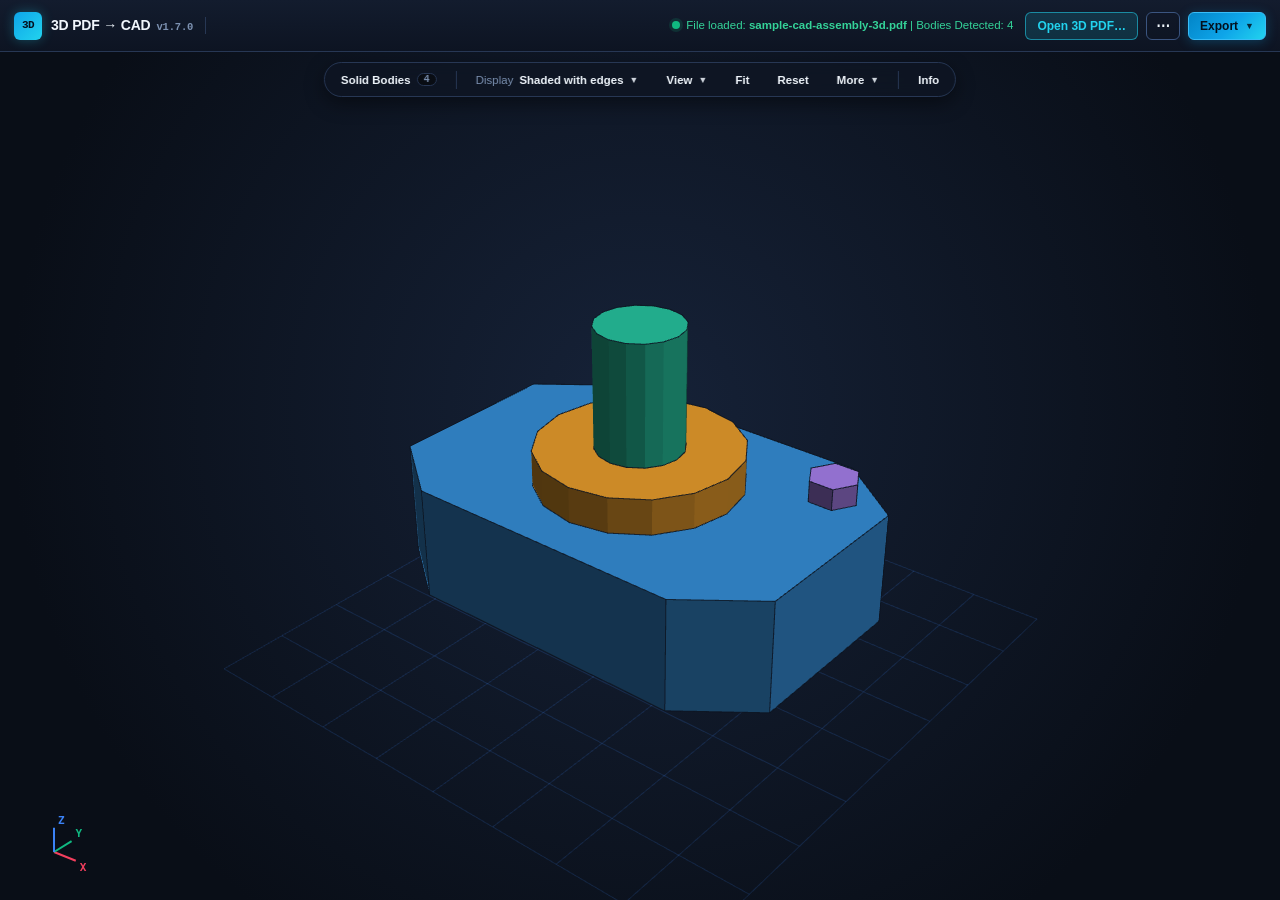
==== commit d7e14b84: "1.7.0 recheck fixes: M2 View menu Top/Front/Right hover titles (XY/XZ/YZ); M1 user-facing 'part(s)' " ====
--- a/pdf-3d-extractor-standalone.html
+++ b/pdf-3d-extractor-standalone.html
@@ -8020,7 +8020,7 @@
       banner.style.display = big ? '' : 'none';
       if (big) {
         banner.textContent = `Large model: ${bounds.totalParsedTris.toLocaleString()} triangles. The viewer shows a decimated preview; ` +
-          'exports stream part-by-part at full detail (STL/OBJ are the lightest). Use "Reduce detail" to shrink exported files.';
+          'exports stream body by body at full detail (STL/OBJ are the lightest). Use "Reduce detail" to shrink exported files.';
       }
     }
     const unitScale = getScaleFromMM(state.units);
@@ -8589,7 +8589,7 @@
     if (fmt === 'step' && (o.body === 'fitted' || o.body === 'both')) return exportStepFitted(o, stem, progress);
 
     const sel = exportSelection(o.partIds);
-    if (!sel.ids.length) { const r = exportSkipped('no_parts', 'No visible part to export');
+    if (!sel.ids.length) { const r = exportSkipped('no_parts', 'No visible body to export');
       if (fmt === 'xt') r.summary = { parts: [], bodies: 0, faces: 0 };   // card: "Nothing to export"
       return r; }
     const wo = { detail };   // writers read state.exportDetail when detail is omitted; passing it gives the same value
@@ -8619,8 +8619,8 @@
         if (!tooLarge && !oom) throw e;   // the flow shows "Parasolid export failed" with the message
         const eb = tooLarge && e.estimatedBytes; const gb = eb ? fmtBytes(eb) : null;
         return { blob: null, filename: null, status: 'error', reasonCode: tooLarge ? 'XT_TOO_LARGE' : 'out_of_memory',   // Designer's card keys on 'XT_TOO_LARGE'
-          reason: tooLarge ? `The Parasolid file would be ${gb ? `about ${gb}, ` : ''}more than the browser can save. Hide some parts or use Reduce detail, then try again`
-            : 'The browser ran out of memory while writing the Parasolid file. Hide some parts or use Reduce detail, then try again',
+          reason: tooLarge ? `The Parasolid file would be ${gb ? `about ${gb}, ` : ''}more than the browser can save. Hide some bodies or use Reduce detail, then try again`
+            : 'The browser ran out of memory while writing the Parasolid file. Hide some bodies or use Reduce detail, then try again',
           summary: { parts: [], estimatedBytes: (e && e.estimatedBytes) || null } };
       }
       const parts = meshPartsSummary(sel);
@@ -8628,7 +8628,7 @@
       const xs = { parts, faces: st.faces || 0, bodies: st.bodies || 0, bodyType: st.bodyType || null, sewn: st.sewn !== false, openEdges: st.openEdges || 0,
         viewerFaces: st.viewerFaces, splitFaces: st.splitFaces, estimatedBytes: st.estimatedBytes,
         schema: XT_NX_SCHEMA, brepMode: XT_UI_BREP_MODE, units: 'm' };
-      if (!xs.faces) { if (gen) gen.return(); return { ...exportSkipped('no_parts', 'No visible part has B-Rep faces'), summary: { ...xs, faces: 0 } }; }
+      if (!xs.faces) { if (gen) gen.return(); return { ...exportSkipped('no_parts', 'No visible body has B-Rep faces'), summary: { ...xs, faces: 0 } }; }
       if (gen) return { blob: null, _gen: gen, _first: first, _type: 'text/plain;charset=utf-8', _estimate: st.estimatedBytes || null, filename: `${stem}.x_t`, status: 'ok', reasonCode: null, reason: null, summary: xs };
       progress({ stage: 'write', pct: 100, label: 'Done' });
       return { ...fileParts(content, 'text/plain'), filename: `${stem}.x_t`, status: 'ok', reasonCode: null, reason: null, summary: xs };
@@ -8651,7 +8651,7 @@
     // no Worker / WebAssembly: no fitting at all; every part gets its mesh body (the Mesh STEP file), or nothing with 'omit'
     if ((PDF3D_NS.capabilities || {}).cadSurfacesReason === 'browser_unsupported') {
       const sel = exportSelection(o.partIds);
-      if (!sel.ids.length) return exportSkipped('no_parts', 'No visible part to export');
+      if (!sel.ids.length) return exportSkipped('no_parts', 'No visible body to export');
       const why = 'This browser can\u2019t run surface fitting (no Web Workers or WebAssembly)';
       const parts = sel.ids.map((i, k) => ({ index: i, name: sel.chosen[k].name, status: 'mesh_only', faces: 0, reasonCode: 'browser_unsupported', reason: why, written: omit ? 'omitted' : 'mesh' }));
       if (omit) return { blob: null, filename: null, status: 'skipped', reasonCode: 'browser_unsupported', reason: why, summary: { parts, faces: 0, fitSkippedReason: 'browser_unsupported' } };
@@ -9128,7 +9128,7 @@
     const estimate = { tris: sel.tris, kernelBytes: KERNEL_BYTES, kernelCached: kernelCached(), mode: sel.mode };
     const un = unavailableWhy();
     if (un) return { ok: false, reason: 'unavailable', message: un, estimate };
-    if (!sel.parts.length) return { ok: false, reason: 'no_parts', message: 'Open a 3D PDF with visible parts first', estimate };
+    if (!sel.parts.length) return { ok: false, reason: 'no_parts', message: 'Open a 3D PDF with visible bodies first', estimate };
     if (sel.tris > LIMITS.maxTris) return { ok: false, reason: 'too_large', message: 'Model too large to fit surfaces in the browser (' + fmtK(sel.tris) + ', limit ' + fmtK(LIMITS.maxTris) + ')', estimate };
     return { ok: true, reason: null, message: sel.why || '', estimate };
   }
@@ -9369,6 +9369,7 @@
     ['Esc', 'Close a menu, panel or dialog']
   ];
   const VIEW_LABELS = { iso: 'Iso', top: 'Top', front: 'Front', right: 'Right' };
+  const VIEW_TITLES = { iso: 'Iso', top: 'Top (XY)', front: 'Front (XZ)', right: 'Right (YZ)' };   // hover titles (as the <= 1.6.2 view buttons)
   const ORBIT_LABELS = { free: ['Free', 'tumble any axis'], turntable: ['Turntable', 'Z stays up'] };
   // Explode is a 0-100 % range; Reset view keeps the old toolbar wording
   const RESET_TITLE = 'Reset orientation, zoom and pan';
@@ -9658,7 +9659,7 @@
       h('div', { role: 'group', 'aria-label': 'Background' }, ui.bgItems.map((b) => b.it)),
       h('hr', { class: 'sm-sep' }), ui.gridItem);
     ui.menuView = h('div', { id: 'smMenuView', class: 'sm-pop', role: 'menu', 'aria-label': 'Camera view', hidden: true },
-      Object.keys(VIEW_LABELS).map((key) => menuItem(VIEW_LABELS[key], { action: () => { if (PV()) PV().preset(key); } })));
+      Object.keys(VIEW_LABELS).map((key) => menuItem(VIEW_LABELS[key], { title: VIEW_TITLES[key], action: () => { if (PV()) PV().preset(key); } })));
     // 1.7.0: Perspective / Orthographic (window.PDF3DView projection)
     ui.projItems = PROJ_LABELS.map(([key, label]) => {
       const it = menuItem(label, { role: 'menuitemradio', check: true, keepOpen: true,
@@ -9670,7 +9671,7 @@
       h('div', { role: 'group', 'aria-label': 'Projection' }, ui.projItems.map((p) => p.it)));
 
     // "More": explode, orbit mode, line options
-    ui.explode = h('input', { type: 'range', min: '0', max: '100', value: String(viewState().explode || 0), 'aria-label': 'Explode parts' });
+    ui.explode = h('input', { type: 'range', min: '0', max: '100', value: String(viewState().explode || 0), 'aria-label': 'Explode bodies' });
     ui.explodeOut = h('output', { text: ui.explode.value + '%' });
     ui.explode.addEventListener('input', () => {
       ui.explodeOut.textContent = ui.explode.value + '%';
@@ -9749,7 +9750,7 @@
         h('dt', { text: 'Opens' }), h('dd', null, '3D PDF (', h('code', { text: '.pdf' }), ') with embedded U3D (ECMA-363) or PRC (ISO 14739-1) streams, plus raw ', h('code', { text: '.u3d' }), ' / ', h('code', { text: '.prc' }), ' files.'),
         h('dt', { text: 'STEP' }), h('dd', null, h('code', { text: '.stp' }), ' AP214 B-Rep, ready for Siemens NX and most CAD tools.'),
         h('dt', { text: 'STL' }), h('dd', null, h('code', { text: '.stl' }), ' triangle mesh, binary or ASCII.'),
-        h('dt', { text: 'OBJ' }), h('dd', null, h('code', { text: '.obj' }), ' mesh with part groups and normals.'),
+        h('dt', { text: 'OBJ' }), h('dd', null, h('code', { text: '.obj' }), ' mesh with body groups and normals.'),
         h('dt', { text: 'IGES' }), h('dd', null, h('code', { text: '.igs' }), ' 5.3 feature-edge wireframe curves.'),
         h('dt', { text: 'Raw' }), h('dd', null, 'The extracted ', h('code', { text: '.u3d' }), ' / ', h('code', { text: '.prc' }), ' stream bytes.'),
         h('dt', { text: 'Settings' }), h('dd', { text: 'Units, body type and reduce detail are in the Export dialog. Stream sizes, bounds and the product tree are under Info.' }),
@@ -10099,8 +10100,8 @@
     ui.dmg.hidden = !on;
     if (!on) return;
     const n = Number.isFinite(+ll.parts) && +ll.parts > 0 && typeof ll.parts !== 'boolean' ? Math.round(+ll.parts) : 0;
-    const t = n ? `Part of this model couldn\u2019t be read, so only ${n} part${n === 1 ? '' : 's'} loaded.`
-      : 'Part of this model couldn\u2019t be read, so some parts may be missing.';
+    const t = n ? `Part of this model couldn\u2019t be read, so only ${n} ${n === 1 ? 'body' : 'bodies'} loaded.`
+      : 'Part of this model couldn\u2019t be read, so some bodies may be missing.';
     if (ui.dmgText.textContent !== t) { ui.dmgText.textContent = t; ui.dmg.title = t; }
   }
 
@@ -10169,7 +10170,7 @@
   const REASON_TEXT = {
     unavailable: 'Not available in this build',
     too_large: 'Model too large for surface fitting',
-    no_parts: 'Open a model with parts first',
+    no_parts: 'Open a model with bodies first',
     checking: 'Checking…',
     error: 'Unavailable (check failed)'
   };
@@ -10188,7 +10189,7 @@
     offline: { title: 'You\u2019re offline',
       line: 'The surface-fitting kernel needs an internet connection the first time. Reconnect and try again.' },
     out_of_memory: { title: 'Ran out of memory',
-      line: 'The browser ran out of memory while fitting surfaces. Select fewer parts and try again.' }
+      line: 'The browser ran out of memory while fitting surfaces. Select fewer bodies and try again.' }
   };
   function engineFailKey(code) {
     if ((code === 'worker_failed' || code === 'kernel_download') && typeof navigator !== 'undefined' && navigator.onLine === false) return 'offline';
@@ -10227,7 +10228,7 @@
     const s = appState();
     if (!s || !s.parts) return { ids: null, name: null };
     const i = s.selectedPartIdx;
-    if (typeof i === 'number' && i >= 0 && i < s.parts.length) return { ids: [i], name: s.parts[i].name || 'part ' + (i + 1) };
+    if (typeof i === 'number' && i >= 0 && i < s.parts.length) return { ids: [i], name: s.parts[i].name || 'body ' + (i + 1) };
     return { ids: null, name: null };
   }
   let asyncPre = null;   // last result of an async preflight (tolerated, not in the contract)
@@ -10363,7 +10364,7 @@
     ui.tStage.hidden = false; ui.tBar.hidden = false;
     ui.tMsg.textContent = ''; ui.tMsg.hidden = true;
     const notes = [];
-    if (sel.name) notes.push('Selected part: ' + sel.name);
+    if (sel.name) notes.push('Selected body: ' + sel.name);
     if (fittedOnly) notes.push('Fitted solid only');
     if (pre && !pre.estimate.kernelCached) notes.push('First run downloads the CAD kernel (' + MB(pre.estimate.kernelBytes) + ' MB)');
     notes.push('Usually 15–40 s. You can keep using the viewer.');
@@ -10650,7 +10651,7 @@
   const FORMATS = [
     { id: 'step', label: 'STEP', ext: '.stp', sub: 'CAD solid for NX, SolidWorks, Fusion…', mime: 'application/step' },
     { id: 'stl', label: 'STL', ext: '.stl', sub: 'Triangle mesh for 3D printing', mime: 'model/stl' },
-    { id: 'obj', label: 'OBJ', ext: '.obj', sub: 'Mesh with part groups', mime: 'model/obj' },
+    { id: 'obj', label: 'OBJ', ext: '.obj', sub: 'Mesh with body groups', mime: 'model/obj' },
     { id: 'iges', label: 'IGES', ext: '.igs', sub: 'Wireframe edges only', mime: 'model/iges' },
     { id: 'raw', label: 'Raw stream', ext: '.u3d', sub: 'The embedded U3D / PRC bytes', mime: 'application/octet-stream' },
     { id: 'xt', label: 'Parasolid', ext: '.x_t', sub: 'Faceted body, flat faces', mime: 'text/plain', cap: 'parasolid' }
@@ -10908,7 +10909,7 @@
             h('span', { text: 'If a face can\u2019t be fitted' }),
             h('div', { class: 'xf-seg-row' },
               radio('xfNoFit', 'mesh', 'Save mesh STEP instead', null, p.onNoFit !== 'omit', (v) => { p.onNoFit = v; save(); }),
-              radio('xfNoFit', 'omit', 'Leave unfitted parts out', null, p.onNoFit === 'omit', (v) => { p.onNoFit = v; save(); }))));
+              radio('xfNoFit', 'omit', 'Leave unfitted bodies out', null, p.onNoFit === 'omit', (v) => { p.onNoFit = v; save(); }))));
         }
       }
       if (body !== 'fitted') add(settingSelect('brepMode', 'Mesh B-Rep'));
@@ -10996,7 +10997,7 @@
   // ------------------------------------------------------------------ partial (damaged) loads
   // lastLoad.damaged (1.6.2, 'ok' loads only) = some of the model couldn't be read. Exports from such a load get a _partial
   // file name, a note in the popover and an amber card. Export results may carry it too (damaged / summary.damaged).
-  const DMG_NOTE = 'Only part of this model loaded. The file may be missing parts.';
+  const DMG_NOTE = 'Only part of this model loaded. The file may be missing bodies.';
   const DMG_LINE = 'This model was only partly read. Check it against the drawing before using it.';
   const nonEmpty = (v) => typeof v === 'string' && !!v.trim();
   // 1.6.2 (9ba8d26): PDF3D.partialNote() (note text while damaged, else null) is the trigger; older engines: lastLoad.damaged
@@ -11117,7 +11118,7 @@
         // check as its first line. Never on picker saves.
         const bytes = dl ? bytesOf(res, out.blob) : 0;
         if (bytes > BIG) {
-          const chk = 'Your browser was given a ' + fmtGB(bytes) + ' file but can\u2019t confirm it saved. If the file is missing or 0 bytes, try Chrome or Edge, or hide some parts.';
+          const chk = 'Your browser was given a ' + fmtGB(bytes) + ' file but can\u2019t confirm it saved. If the file is missing or 0 bytes, try Chrome or Edge, or hide some bodies.';
           out = out.tone === 'ok'
             ? Object.assign({}, out, { tone: 'warn', status: 'check_download', title: 'Check that the download finished', lines: [chk, f.id === 'xt' ? XT_UNITS : null] })
             : Object.assign({}, out, { lines: ['Check that the download finished. ' + chk].concat(out.lines || []) });
@@ -11250,7 +11251,7 @@
     if (!ps || !ps.length) return null;
     return ps.map((p, i) => {
       const q = Object.assign({}, p);
-      if (!q.name) q.name = 'Part ' + (i + 1);
+      if (!q.name) q.name = 'Body ' + (i + 1);
       if (!/^(solid|mesh|omitted)$/.test(q.written)) q.written = q.status === 'solid' ? 'solid' : 'omitted';
       return q;
     });
@@ -11279,18 +11280,18 @@
     ui.rBody.textContent = '';
     for (const l of lines || []) if (l) ui.rBody.append(h('p', { text: l }));
     if (parts && parts.length) {
-      const ul = h('ul', { class: 'xf-parts', 'data-xf': 'parts', id: 'xfParts', 'aria-label': 'Parts' });
+      const ul = h('ul', { class: 'xf-parts', 'data-xf': 'parts', id: 'xfParts', 'aria-label': 'Bodies' });
       parts.forEach((p, i) => ul.append(h('li', { class: 'xf-part', 'data-written': p.kind, 'data-open': p.open ? '1' : null, hidden: i >= PARTS_SHOWN },
         h('span', { class: 'xf-part-n', text: p.name }), h('span', { class: 'xf-part-w', text: p.what }),
         p.why || p.body ? h('span', { class: 'xf-part-r', text: [bodyLabel(p), cap(p.why)].filter(Boolean).join(' \u00b7 ') }) : null)));
       ui.rBody.append(ul);
       if (parts.length > PARTS_SHOWN) {
-        const more = h('button', { type: 'button', class: 'xf-more', 'data-xf': 'show-all', 'aria-expanded': 'false', 'aria-controls': 'xfParts', text: 'Show all ' + parts.length + ' parts' });
+        const more = h('button', { type: 'button', class: 'xf-more', 'data-xf': 'show-all', 'aria-expanded': 'false', 'aria-controls': 'xfParts', text: 'Show all ' + parts.length + ' bodies' });
         more.addEventListener('click', () => {
           const all = more.getAttribute('aria-expanded') !== 'true';
           ul.querySelectorAll('.xf-part').forEach((li, i) => { li.hidden = !all && i >= PARTS_SHOWN; });
           more.setAttribute('aria-expanded', String(all));
-          more.textContent = all ? 'Show fewer' : 'Show all ' + parts.length + ' parts';
+          more.textContent = all ? 'Show fewer' : 'Show all ' + parts.length + ' bodies';
         });
         ui.rBody.append(more);
       }
@@ -11470,23 +11471,23 @@
     const meshOnly = list.filter((l) => l.kind === 'mesh').length, out = list.filter((l) => l.kind === 'omitted').length, solids = fit - open;
     const faces = parts.reduce((a, p) => a + (bothFitted(p) ? (+p.faces || 0) : 0), 0) || (res.summary && res.summary.faces);
     const allMesh = list.every((l) => l.kind !== 'omitted');
-    const meshLine = allMesh ? (n > 1 ? 'Every part\u2019s mesh body is in the file too.' : 'The mesh body is included too.') : null;
+    const meshLine = allMesh ? (n > 1 ? 'Every body\u2019s mesh is in the file too.' : 'The mesh body is included too.') : null;
     if (fit === 0 && limitHit(res, parts)) return { tone: 'warn', status: 'mesh_only', limit: true, blob, parts: limitRows(parts, list), title: LIMIT_TITLE, lines: [limitLine(res)] };
     if (fit === 0) {
       return { tone: 'warn', status: 'mesh_only', blob, parts: list, title: 'Mesh STEP exported',
-        lines: ['No part could be fitted, so the file has only mesh bodies.', why ? cap(why) : null] };
+        lines: ['No body could be fitted, so the file has only mesh bodies.', why ? cap(why) : null] };
     }
     if (solids === n) {
       return { tone: res.summary && res.summary.valid === false ? 'warn' : 'ok', status: 'solid', blob, parts: list,
         title: 'Fitted solid exported' + (faces ? ' (' + plural(+faces, 'face') + ')' : ''),
-        lines: [n > 1 ? 'All ' + n + ' parts fitted into closed solids.' : 'Fitted into a closed solid.', meshLine] };
-    }
-    const openLine = open ? (open === 1 ? (n === 1 ? 'The fitted surfaces don\u2019t close into a solid.' : '1 fitted part has open surfaces, not a closed solid.') : open + ' fitted parts have open surfaces, not closed solids.') : null;
-    const meshOnlyLine = meshOnly ? (meshOnly === 1 ? '1 part couldn\u2019t be fitted, so it has only its mesh body.' : meshOnly + ' parts couldn\u2019t be fitted, so they have only their mesh body.') : null;
-    const outLine = out ? (out === 1 ? '1 part was left out of the file.' : out + ' parts were left out of the file.') : null;
+        lines: [n > 1 ? 'All ' + n + ' bodies fitted into closed solids.' : 'Fitted into a closed solid.', meshLine] };
+    }
+    const openLine = open ? (open === 1 ? (n === 1 ? 'The fitted surfaces don\u2019t close into a solid.' : '1 fitted body has open surfaces, not a closed solid.') : open + ' fitted bodies have open surfaces, not closed solids.') : null;
+    const meshOnlyLine = meshOnly ? (meshOnly === 1 ? '1 body couldn\u2019t be fitted, so it has only its mesh body.' : meshOnly + ' bodies couldn\u2019t be fitted, so they have only their mesh body.') : null;
+    const outLine = out ? (out === 1 ? '1 body was left out of the file.' : out + ' bodies were left out of the file.') : null;
     const title = fit === n
-      ? (n === 1 ? 'Fitted surfaces exported (open, not a solid)' : 'Fitted: ' + solids + ' of ' + n + ' parts are closed solids')
-      : 'Partly fitted: ' + fit + ' of ' + n + ' parts fitted' + [meshOnly ? meshOnly + ' mesh only' : null, out ? out + ' left out' : null].filter(Boolean).map((t) => ', ' + t).join('');
+      ? (n === 1 ? 'Fitted surfaces exported (open, not a solid)' : 'Fitted: ' + solids + ' of ' + n + ' bodies are closed solids')
+      : 'Partly fitted: ' + fit + ' of ' + n + ' bodies fitted' + [meshOnly ? meshOnly + ' mesh only' : null, out ? out + ' left out' : null].filter(Boolean).map((t) => ', ' + t).join('');
     return { tone: 'warn', status: fit === n ? 'open' : 'partial', blob, parts: list, title, lines: [meshLine, openLine, meshOnlyLine, outLine] };
   }
 
@@ -11516,7 +11517,7 @@
   const limitRows = (parts, list) => (parts.every((p) => normCode(p.reasonCode) === 'fit_limit' || p.reasonCode == null) ? undefined : list);
   const fmtGB = (n) => (n >= 1e9 ? (n / 1e9).toFixed(1) + ' GB' : Math.max(1, Math.round(n / 1e6)) + ' MB');
   const XT_UNITS = 'Stored in meters, opens at true size in NX.';
-  const XT_NOTE = 'All parts merged into one faceted body. No B-spline surfaces yet.';   // same words as the list sub-line
+  const XT_NOTE = 'All bodies merged into one faceted body. No B-spline surfaces yet.';   // same words as the list sub-line
 
   function describe(f, o, res, err) {
     const label = f.id === 'stl' ? 'STL (' + (o.encoding === 'ascii' ? 'ASCII' : 'binary') + ')' : f.label;
@@ -11531,14 +11532,14 @@
         // XT_TOO_LARGE (estimated output > 8 GB): own wording only; the engine's reason text also says "Nothing was saved"
         if (!blob && normCode(res.reasonCode) === 'too_large') {
           return { tone: 'warn', status: 'too_large', title: 'Model too large to export' + (+g('estimatedBytes') > 0 ? ' (about ' + fmtGB(+g('estimatedBytes')) + ')' : ''),
-            lines: ['This model is too large for the browser to write as Parasolid.', 'Nothing was saved. Try hiding some parts, or export STEP or STL instead.'] };
+            lines: ['This model is too large for the browser to write as Parasolid.', 'Nothing was saved. Try hiding some bodies, or export STEP or STL instead.'] };
         }
         if (g('faces') != null && +g('faces') === 0) {
           return { tone: 'warn', status: 'empty', title: 'Nothing to export', lines: ['The model has no faces to write.', 'No file was saved.'] };
         }
         if (blob && (g('bodyType') === 'sheet' || +g('openEdges') > 0 || g('sewn') === false)) {
           return { tone: 'warn', status: 'sheet', blob, title: 'Parasolid sheet body exported (open model)',
-            lines: ['This part isn\u2019t closed, so it was saved as surfaces, not a solid. This form hasn\u2019t been tested in NX.',
+            lines: ['This body isn\u2019t closed, so it was saved as surfaces, not a solid. This form hasn\u2019t been tested in NX.',
               +g('openEdges') > 0 ? (+g('openEdges') === 1 ? '1 open edge.' : Math.round(+g('openEdges')).toLocaleString('en-US') + ' open edges.') : null, XT_UNITS] };
         }
       }
@@ -11560,23 +11561,23 @@
       if (blob && o.body === 'both') return describeBoth(res, parts, blob, why);
       const list = parts.map(partLine);
       if (!blob) {
-        return { tone: 'warn', status: res.status || 'skipped', title: 'Nothing saved: no part could be fitted', parts: list,
-          lines: [omitMode ? '\u201cLeave unfitted parts out\u201d is on, so no file was written.' : 'No file was written.',
+        return { tone: 'warn', status: res.status || 'skipped', title: 'Nothing saved: no body could be fitted', parts: list,
+          lines: [omitMode ? '\u201cLeave unfitted bodies out\u201d is on, so no file was written.' : 'No file was written.',
             omitMode ? 'Choose \u201cSave mesh STEP instead\u201d to always get a file.' : null] };
       }
       if (fit === n) {
         return { tone: res.summary && res.summary.valid === false ? 'warn' : 'ok', status: 'solid', blob, parts: list,
           title: 'Fitted solid exported' + (faces ? ' (' + plural(+faces, 'face') + ')' : ''),
-          lines: [n > 1 ? 'All ' + n + ' parts fitted into closed solids.' : 'Fitted into a closed solid.'] };
+          lines: [n > 1 ? 'All ' + n + ' bodies fitted into closed solids.' : 'Fitted into a closed solid.'] };
       }
       if (fit === 0 && limitHit(res, parts)) return { tone: 'warn', status: 'mesh_only', limit: true, blob, parts: limitRows(parts, list), title: LIMIT_TITLE, lines: [limitLine(res)] };
       if (fit === 0) {
         return { tone: 'warn', status: 'mesh_only', blob, parts: list, title: 'Mesh STEP exported',
-          lines: ['No part could be fitted, so the mesh STEP was saved instead.', why ? cap(why) : null] };
+          lines: ['No body could be fitted, so the mesh STEP was saved instead.', why ? cap(why) : null] };
       }
       const tail = [mesh ? mesh + ' saved as mesh' : null, out ? out + ' left out' : null].filter(Boolean).join(', ');
-      return { tone: 'warn', status: 'partial', blob, parts: list, title: 'Partly fitted: ' + fit + ' of ' + n + ' parts fitted' + (tail ? ', ' + tail : ''),
-        lines: [out ? 'Parts that couldn\u2019t be fitted were left out of the file.' : 'Parts that couldn\u2019t be fitted were saved as mesh bodies in the same file.'] };
+      return { tone: 'warn', status: 'partial', blob, parts: list, title: 'Partly fitted: ' + fit + ' of ' + n + ' bodies fitted' + (tail ? ', ' + tail : ''),
+        lines: [out ? 'Bodies that couldn\u2019t be fitted were left out of the file.' : 'Bodies that couldn\u2019t be fitted were saved as mesh bodies in the same file.'] };
     }
 
     // whole-file results
@@ -11596,7 +11597,7 @@
     let lines = (d.lines || []).map((l) => (/Fitted solid only/.test(l) ? 'Choose \u201cSave mesh STEP instead\u201d to always get a file.' : l));
     if (omitMode && !b && d.status !== 'cancelled') {
       lines = lines.filter((l) => !/Save mesh STEP instead|Nothing was exported/.test(l));
-      lines.push('\u201cLeave unfitted parts out\u201d is on, so no file was written.', 'Choose \u201cSave mesh STEP instead\u201d to always get a file.');
+      lines.push('\u201cLeave unfitted bodies out\u201d is on, so no file was written.', 'Choose \u201cSave mesh STEP instead\u201d to always get a file.');
     }
     return { tone: d.tone === 'muted' && !b ? 'warn' : d.tone, status: d.status, title, lines, blob: b };
   }
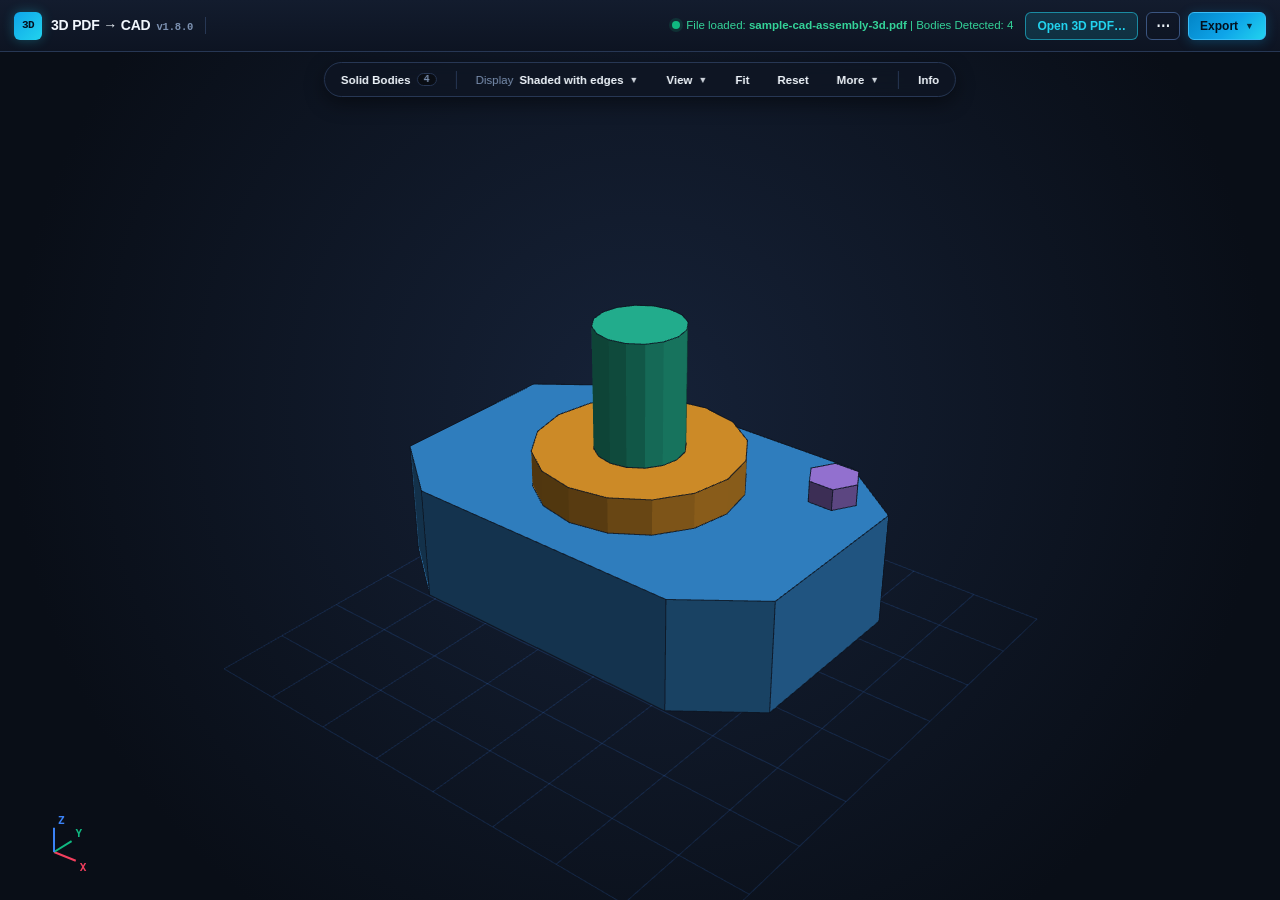
==== commit a60f9d05: "1.8.0 (alpha): Solid Bodies list redesign, selection sync, face types panel, no fitted STEP limit A1" ====
--- a/pdf-3d-extractor-standalone.html
+++ b/pdf-3d-extractor-standalone.html
@@ -339,7 +339,7 @@
  * Integration: <link rel="stylesheet" href="affordance.css" /> in <head>, BEFORE simple-mode.css.
  *
  * Which list rows are really clickable (checked in app.js):
- *   .part-item   -> click selects/highlights the part; .part-chk toggles visibility      => INTERACTIVE
+ *   .part-item   -> click selects/highlights the part; .part-eye shows / hides it        => INTERACTIVE
  *   .stream-item -> click calls activateStream(idx)                                    => INTERACTIVE
  *   #attachList button[data-att] ("Save")                                              => INTERACTIVE (button only)
  *   .tree-row (#treeList), .feature-item (#featureList / #attachList rows), .kv-box,
@@ -395,7 +395,6 @@
   box-shadow: inset 3px 0 0 var(--cyan);
 }
 .part-item.selected .part-name, .stream-item.active .stream-name { color: var(--cyan); }
-.part-chk { cursor: pointer; }
 .part-item:focus-visible, .stream-item:focus-visible { outline: 2px solid var(--cyan); outline-offset: -2px; }
 
 /* ===================================================================== INFORMATION (quiet) */
@@ -830,25 +829,6 @@
   .sm-range input { height: 40px; }
   .sm-sec > summary { min-height: 40px; }
   .sm-sheet .part-item, .sm-sheet .stream-item { min-height: 44px; }
-  /* part visibility checkbox: 40x40 hit area, 18px drawn box; negative margins keep the row height */
-  .sm-sheet .part-chk {
-    appearance: none;
-    -webkit-appearance: none;
-    flex-shrink: 0;
-    width: 40px;
-    height: 40px;
-    margin: -12px -10px -12px -12px;
-    position: relative;
-    z-index: 1;               /* the box overhangs the row edge; keep it above the neighbouring row */
-    border: 0;
-    border-radius: 8px;
-    cursor: pointer;
-    background: center / 18px 18px no-repeat url("data:image/svg+xml,%3Csvg xmlns='http://www.w3.org/2000/svg' width='18' height='18'%3E%3Crect x='1' y='1' width='16' height='16' rx='4' fill='%230b111c' stroke='%235b7db0' stroke-width='1.5'/%3E%3C/svg%3E");
-  }
-  .sm-sheet .part-chk:checked {
-    background-image: url("data:image/svg+xml,%3Csvg xmlns='http://www.w3.org/2000/svg' width='18' height='18'%3E%3Crect x='1' y='1' width='16' height='16' rx='4' fill='%2322d3ee' stroke='%2322d3ee' stroke-width='1.5'/%3E%3Cpath d='M5 9.5l2.6 2.6L13 6.5' fill='none' stroke='%2303101d' stroke-width='2.2' stroke-linecap='round' stroke-linejoin='round'/%3E%3C/svg%3E");
-  }
-  .sm-sheet .part-chk:focus-visible { outline: 2px solid var(--cyan); outline-offset: -6px; }
 }
 @media (prefers-reduced-motion: no-preference) {
   .sm-pop:not([hidden]) { animation: sm-pop-in 0.12s ease-out; }
@@ -861,6 +841,62 @@
   body.sm-simple .sm-doc { flex-wrap: wrap; }
   .sm-damaged { border-radius: 10px; }
   .sm-damaged-t { white-space: normal; }
+}
+
+/* ===================================================================== 1.8.0 Bodies list
+   row = eye | swatch | name | type | watertight | triangles; the selected row carries the face-type panel */
+.part-head, .part-row {
+  display: grid;
+  grid-template-columns: 26px 11px minmax(0, 1fr) 44px 30px 40px;
+  align-items: center;
+  column-gap: 7px;
+}
+.part-head {
+  padding: 0 10px 2px;
+  font-size: 10px;
+  letter-spacing: 0.02em;
+  color: var(--text-2);
+  user-select: none;
+}
+.part-head span:nth-child(n+4), .part-row > .part-type, .part-row > .part-wt, .part-row > .part-tris { text-align: right; }
+.part-item { gap: 0; }
+.part-row > .part-name { min-width: 0; }
+.part-type, .part-wt, .part-tris { font-family: var(--mono); font-size: 10.5px; color: var(--text-1); white-space: nowrap; }
+.part-wt[data-wt="yes"] { color: var(--emerald); }
+.part-wt[data-wt="no"] { color: var(--amber); }
+.part-eye {
+  display: inline-flex; align-items: center; justify-content: center;
+  width: 26px; height: 26px; margin: -4px 0;
+  padding: 0; border: 0; border-radius: 6px;
+  background: transparent; color: var(--text-1); cursor: pointer;
+}
+.part-eye:hover { background: var(--bg-3); color: var(--text-0); }
+.part-eye:focus-visible { outline: 2px solid var(--cyan); outline-offset: -2px; }
+.part-item.is-hidden .part-eye { color: var(--text-2); }
+.part-item.is-hidden .part-name, .part-item.is-hidden .swatch { opacity: 0.5; }
+.part-name-edit {
+  min-width: 0; width: 100%;
+  font: 600 12px var(--sans);
+  color: var(--text-0); background: var(--bg-0);
+  border: 1px solid var(--cyan); border-radius: 4px;
+  padding: 1px 4px; outline: none;
+}
+.part-feat {
+  margin: 7px -9px -7px; padding: 6px 12px 8px 46px;
+  border-top: 1px solid var(--border);
+  background: rgba(0, 0, 0, 0.18);
+  border-radius: 0 0 6px 6px;
+  font-size: 11px; color: var(--text-1);
+  cursor: default;
+}
+.part-feat-title { font-size: 10px; color: var(--text-2); margin-bottom: 2px; }
+.part-feat-row { display: flex; justify-content: space-between; gap: 8px; padding: 1px 0; }
+.part-feat-n { font-family: var(--mono); color: var(--text-0); }
+.part-feat-msg { color: var(--text-2); }
+.part-feat-msg.is-error { color: var(--amber); }
+@media (pointer: coarse) {
+  .sm-sheet .part-eye { width: 40px; height: 40px; margin: -10px -7px -10px -7px; }
+  .sm-sheet .part-head, .sm-sheet .part-row { grid-template-columns: 26px 11px minmax(0, 1fr) 44px 30px 40px; }
 }
 
 </style>
@@ -1079,6 +1115,13 @@
   .xf-r-close, .xf-r-cancel { min-width: 40px; min-height: 40px; }
   .xf-result { right: 12px; left: 12px; width: auto; bottom: 12px; }
 }
+
+/* 1.8.0: scope note (a body is selected) and the large-model fitting question (D2) */
+.xf-scope { color: var(--text-1); }
+.xf-fitwarn { padding: 2px 4px 2px; }
+.xf-fitwarn .xf-note { margin: 0 6px 8px; }
+.xf-foot[hidden], .xf-fitwarn[hidden], .xf-scope[hidden] { display: none; }
+.xf-fitwarn-btns { display: flex; flex-wrap: wrap; gap: 6px; justify-content: flex-end; }
 
 </style>
 </head>
@@ -3987,6 +4030,49 @@
     this.stats.gpuBytes = total;
   };
 
+  // 1.8.0: the selected body's emissive cyan tint (B1; was rgb(28,38,45) in 1.7.0); app.js's Canvas 2D fallback matches it
+  const SEL_ADD = [16 / 255, 66 / 255, 82 / 255];
+
+  // v.pick(x, y) -> part index under CSS pixel (x, y) of the canvas in the last drawn frame, nearest first; -1 for empty space.
+  // CPU ray-cast against the same preview triangles the GPU drew (same MVP, so it matches the picture in both projections).
+  VP.pick = function (x, y) {
+    const P = this._pickInfo; if (!P) return -1;
+    const M = P.M, C = P.C, w = P.w, h = P.h;
+    let best = -1, bestZ = Infinity;
+    const sx = new Float64Array(3), sy = new Float64Array(3), sz = new Float64Array(3);
+    for (const it of P.items) {
+      const g = it.g, vx = g.vx, tv = g.tv, nt = g.nt != null ? g.nt : (tv.length / 3) | 0, o = it.offset || [0, 0, 0];
+      const nv = (vx.length / 3) | 0;
+      const px = new Float64Array(nv), py = new Float64Array(nv), pz = new Float64Array(nv), ok = new Uint8Array(nv);
+      let anyIn = false;
+      for (let i = 0; i < nv; i++) {
+        const X = vx[3 * i] + o[0] - C[0], Y = vx[3 * i + 1] + o[1] - C[1], Z = vx[3 * i + 2] + o[2] - C[2];
+        const cw = M[3] * X + M[7] * Y + M[11] * Z + M[15];
+        if (!(cw > 1e-9)) continue;
+        px[i] = ((M[0] * X + M[4] * Y + M[8] * Z + M[12]) / cw + 1) * 0.5 * w;
+        py[i] = (1 - (M[1] * X + M[5] * Y + M[9] * Z + M[13]) / cw) * 0.5 * h;
+        pz[i] = (M[2] * X + M[6] * Y + M[10] * Z + M[14]) / cw; ok[i] = 1; anyIn = true;
+      }
+      if (!anyIn) continue;
+      for (let t = 0; t < nt; t++) {
+        const a = tv[3 * t], b = tv[3 * t + 1], c = tv[3 * t + 2];
+        if (!ok[a] || !ok[b] || !ok[c]) continue;
+        sx[0] = px[a]; sx[1] = px[b]; sx[2] = px[c];
+        if ((x < sx[0] && x < sx[1] && x < sx[2]) || (x > sx[0] && x > sx[1] && x > sx[2])) continue;
+        sy[0] = py[a]; sy[1] = py[b]; sy[2] = py[c];
+        if ((y < sy[0] && y < sy[1] && y < sy[2]) || (y > sy[0] && y > sy[1] && y > sy[2])) continue;
+        const d = (sx[1] - sx[0]) * (sy[2] - sy[0]) - (sx[2] - sx[0]) * (sy[1] - sy[0]);
+        if (Math.abs(d) < 1e-12) continue;
+        const l1 = ((x - sx[0]) * (sy[2] - sy[0]) - (sx[2] - sx[0]) * (y - sy[0])) / d;
+        const l2 = ((sx[1] - sx[0]) * (y - sy[0]) - (x - sx[0]) * (sy[1] - sy[0])) / d;
+        if (l1 < 0 || l2 < 0 || l1 + l2 > 1) continue;
+        const z = pz[a] + l1 * (pz[b] - pz[a]) + l2 * (pz[c] - pz[a]);
+        if (z < bestZ && z >= -1) { bestZ = z; best = it.pIdx; }
+      }
+    }
+    return best;
+  };
+
   VP._draw = function () {
     const s = this.scene, gl = this.gl, canvas = this.canvas;
     if (!s || this.lost || gl.isContextLost()) return;
@@ -4055,6 +4141,8 @@
     const offOf = (origin, off) => [origin[0] + off[0] - C[0], origin[1] + off[1] - C[1], origin[2] + off[2] - C[2]];
 
     const mode = s.renderMode || 'shaded-edges', sel = s.selectedPartIdx;
+    // 1.8.0 viewport picking (v.pick): what this frame drew, in CSS px
+    this._pickInfo = { M, C, w, h, items: items.map((it) => ({ g: it.g, pIdx: it.pIdx, offset: it.offset })) };
 
     // 1. datum grid (background, not depth tested, like the legacy view)
     if (s.grid) this._drawGrid(s.grid, M, C, !!s.lightBg);
@@ -4079,7 +4167,7 @@
         gl.uniform3fv(pf.u.uOff, offOf(e.origin, it.offset));
         gl.uniform3fv(pf.u.uColor, it.color);
         gl.uniform1f(pf.u.uFaceShift, (it.pIdx * 2) % 6);
-        gl.uniform3fv(pf.u.uSelAdd, sel === it.pIdx ? [28 / 255, 38 / 255, 45 / 255] : [0, 0, 0]);
+        gl.uniform3fv(pf.u.uSelAdd, sel === it.pIdx ? SEL_ADD : [0, 0, 0]);
         this._bindDraw(pf, f, gl.TRIANGLES);
       }
       gl.disable(gl.POLYGON_OFFSET_FILL);
@@ -4317,7 +4405,7 @@
 </script>
   <script data-src="app.js">
 /**
- * 3D PDF -> CAD Geometry Extractor & B-Rep Workbench (app.js) v1.7.0
+ * 3D PDF -> CAD Geometry Extractor & B-Rep Workbench (app.js) v1.8.0
  * Supports:
  *  - PDF 1.7 /3D (/Subtype /U3D & /Subtype /PRC) + /RichMedia stream extraction & FlateDecode decompression
  *  - ECMA-363 (U3D) binary stream parser (NoCompression & BitStreamRead arithmetic contexts)
@@ -4334,7 +4422,7 @@
 (function () {
   'use strict';
 
-  const APP_VERSION = '1.7.0';
+  const APP_VERSION = '1.8.0';
   if (typeof window !== 'undefined') window.CAD3DExtractorVersion = APP_VERSION;
 
   // Parasolid XT (.x_t) export: offered while buildParasolidXT writes the NX 2512 form
@@ -7713,11 +7801,30 @@
     viewportRaf = raf(() => { viewportRaf = 0; renderViewport(); });
   }
 
+  // part index under client point (cx, cy) as last drawn (WebGL or Canvas 2D); -1 = empty space or hidden bodies only
+  let lastPick = null;
+  function pickPartAt(cx, cy) {
+    const canvas = document.getElementById('viewportCanvas');
+    if (!canvas || !lastPick) return -1;
+    const rc = canvas.getBoundingClientRect(); const x = cx - rc.left, y = cy - rc.top;
+    if (lastPick.gl) return typeof lastPick.glv.pick === 'function' ? lastPick.glv.pick(x, y) : -1;
+    const { triScr: T, triDepth: Dp, triItem: TI, nDraw, pIdx } = lastPick;
+    let best = -1, bestD = Infinity;
+    for (let k = 0; k < nDraw; k++) {
+      const x0 = T[6 * k], y0 = T[6 * k + 1], x1 = T[6 * k + 2], y1 = T[6 * k + 3], x2 = T[6 * k + 4], y2 = T[6 * k + 5];
+      const d = (x1 - x0) * (y2 - y0) - (x2 - x0) * (y1 - y0); if (Math.abs(d) < 1e-9) continue;
+      const l1 = ((x - x0) * (y2 - y0) - (x2 - x0) * (y - y0)) / d, l2 = ((x1 - x0) * (y - y0) - (x - x0) * (y1 - y0)) / d;
+      if (l1 < 0 || l2 < 0 || l1 + l2 > 1) continue;
+      if (Dp[k] < bestD) { bestD = Dp[k]; best = pIdx[TI[k]]; }
+    }
+    return best;
+  }
+
   function renderViewport() {
     const canvas = document.getElementById('viewportCanvas');
     if (!canvas) return;
     const glv = window.PDF3DViewerGL ? window.PDF3DViewerGL.attach(canvas) : null;
-    if (glv) { renderViewportGL(glv); return; }
+    if (glv) { lastPick = { gl: true, glv }; renderViewportGL(glv); return; }
     const hudRender = document.getElementById('hudRenderStats');
     if (hudRender) hudRender.textContent = 'Canvas 2D renderer (no WebGL)';
     // ---- Canvas 2D fallback (no WebGL): painter's algorithm ----
@@ -7853,6 +7960,9 @@
       }
     });
 
+    // 1.8.0 viewport picking in the Canvas 2D fallback: the triangles of this frame in CSS px (smaller depth = nearer)
+    lastPick = { gl: false, triScr, triDepth, triItem, nDraw, pIdx: items.map((it) => it.pIdx) };
+
     // Painter's algorithm sort (back to front: higher y2 is further away in our camera convention)
     const order = new Uint32Array(nDraw);
     for (let i = 0; i < nDraw; i++) order[i] = i;
@@ -7887,9 +7997,9 @@
         let b = Math.min(255, Math.round(baseRGB[2] * 255 * shade));
 
         if (state.selectedPartIdx === it.pIdx) {
-          r = Math.min(255, r + 28);
-          g = Math.min(255, g + 38);
-          b = Math.min(255, b + 45);
+          r = Math.min(255, r + 16);   // 1.8.0: same emissive cyan tint as viewer-gl.js SEL_ADD
+          g = Math.min(255, g + 66);
+          b = Math.min(255, b + 82);
         }
 
         pathTri(k);
@@ -8072,45 +8182,8 @@
       });
     }
 
-    // Part hierarchy list
-    const partListEl = document.getElementById('partList');
-    if (partListEl) {
-      partListEl.innerHTML = '';
-      state.parts.forEach((p, idx) => {
-        const [r, g, b] = p.color.map((c) => Math.round(c * 255));
-        const item = document.createElement('div');
-        item.className = `part-item${state.selectedPartIdx === idx ? ' selected' : ''}`;
-        item.innerHTML = `
-          <div class="part-top">
-            <div class="part-left">
-              <input type="checkbox" class="part-chk" data-idx="${idx}" ${p.visible ? 'checked' : ''} />
-              <span class="swatch" style="background:rgb(${r},${g},${b})"></span>
-              <span class="part-name" title="${p.name}">${p.name}</span>
-            </div>
-            <span class="badge ${p.brep.isWatertight ? 'badge-emerald' : 'badge-amber'}">
-              ${p.brep.mergedFaces.length} B-Rep Faces
-            </span>
-          </div>
-          <div class="part-stats">
-            <span>${p.materialName}</span>
-            <span>${p.brep.weldedVerts.length}v • ${p.brep.tris.length}t</span>
-          </div>
-        `;
-        item.addEventListener('click', (ev) => {
-          if (ev.target && ev.target.classList.contains('part-chk')) return;
-          state.selectedPartIdx = state.selectedPartIdx === idx ? -1 : idx;
-          refreshAllUI();
-        });
-        const chk = item.querySelector('.part-chk');
-        if (chk) {
-          chk.addEventListener('change', (ev) => {
-            p.visible = ev.target.checked;
-            refreshAllUI();
-          });
-        }
-        partListEl.appendChild(item);
-      });
-    }
+    // Bodies list (1.8.0)
+    renderPartList();
 
     // Bounding Box & Topology KV Grid
     const unitBadge = document.getElementById('unitBadge');
@@ -8229,14 +8302,248 @@
     }
     state.wires = st.parsed.wires || [];
     state.tree = st.parsed.tree || null;
-    state.parts = (st.parsed.parts || []).map((p, i) => ({
+    // 1.8.0: every body gets a default name per type (Body_n / Sheet_n / Mesh_n, file order); the file's own label stays
+    // as sourceName. Renames are kept on the stream (bodyNames) and used by all exports.
+    const srcParts = st.parsed.parts || [];
+    const kinds = srcParts.map((p) => bodyKind(p, st));
+    if (!st.bodyNames || st.bodyNames.length !== srcParts.length) st.bodyNames = defaultBodyNames(kinds);
+    state.parts = srcParts.map((p, i) => ({
       ...p,
+      sourceName: p.name,
+      name: st.bodyNames[i],
+      kind: kinds[i],
       color: p.color || PALETTE[i % PALETTE.length],
       visible: true
     }));
     state.selectedPartIdx = -1;
+    state.facePanelOpen = false;
     setLastLoad(loadResultFor(st, idx));
     refreshAllUI();
+  }
+
+  // -------------------------------------------------------------------------
+  // 1.8.0 Bodies list: name | type | watertight | triangles, eye = show / hide, double-click (or F2) renames,
+  // selection synced with the viewport, face-type panel under the selected row
+  // -------------------------------------------------------------------------
+  // the stream's bodies carry CAD face data (exact PRC B-rep or multi-face PRC tessellation) - the same streams the
+  // CAD-surface export / face detection can use; U3D and the built-in sample are meshes
+  function streamHasFaceData(st) {
+    const pz = st && st.parsed;
+    return !!(pz && /^PRC/i.test(String(pz.format || st.subtype || '')) && pz.decodePath !== 'sample' && st.rawBytes);
+  }
+  // 'Solid' (closed CAD body), 'Sheet' (open CAD surfaces), 'Mesh' (triangles only: U3D, sample, single-face tessellation)
+  function bodyKind(part, st) {
+    const cad = streamHasFaceData(st) && (part.source === 'brep' || (part.numTessFaces | 0) > 1);
+    if (!cad) return 'Mesh';
+    const b = part.brep;
+    return b && b.isWatertight ? 'Solid' : 'Sheet';
+  }
+  const KIND_PREFIX = { Solid: 'Body', Sheet: 'Sheet', Mesh: 'Mesh' };
+  // default names: Body_1.. / Sheet_1.. / Mesh_1.., numbered per type in file order
+  function defaultBodyNames(kinds) {
+    const n = { Solid: 0, Sheet: 0, Mesh: 0 };
+    return kinds.map((k) => `${KIND_PREFIX[k] || 'Mesh'}_${++n[k]}`);
+  }
+  // 999 -> "999", 612345 -> "612k", 1234567 -> "1.2M"
+  function formatTriCount(n) {
+    n = Math.max(0, Math.round(+n || 0));
+    if (n < 1000) return String(n);
+    const k = Math.round(n / 1000);
+    return k < 1000 ? `${k}k` : `${(n / 1e6).toFixed(1)}M`;
+  }
+  // a typed name: control / bidi-override characters removed, trimmed, at most 100 characters ('' = keep the old name)
+  function cleanBodyName(v) {
+    return Array.from(String(v == null ? '' : v).replace(/[\u0000-\u001f\u007f-\u009f\u202a-\u202e\u2066-\u2069]/g, '').trim()).slice(0, 100).join('').trim();
+  }
+  // rename body idx (used by every export from then on); a name another body has gets _2, _3...; returns the name kept,
+  // or null when nothing changed (empty / unknown body)
+  function renamePart(idx, name) {
+    const p = state.parts[idx];
+    if (!p) return null;
+    let n = cleanBodyName(name);
+    if (!n || n === p.name) return null;
+    const taken = new Set(state.parts.filter((q, i) => i !== idx).map((q) => q.name));
+    if (taken.has(n)) { let k = 2; while (taken.has(`${n}_${k}`)) k++; n = `${n}_${k}`; }
+    p.name = n;
+    const st = state.streams[state.activeStreamIdx];
+    if (st && st.bodyNames) st.bodyNames[idx] = n;   // kept when you switch streams and come back
+    renderPartList();
+    try { document.dispatchEvent(new CustomEvent('pdf3d:rename', { detail: { idx, name: n } })); } catch (e) { /* no DOM */ }
+    return n;
+  }
+  // select body idx (-1 clears) in both the list and the viewport; one selection at a time. The face panel opens with it.
+  function selectPart(idx, source) {
+    idx = Number.isInteger(idx) && idx >= 0 && idx < state.parts.length ? idx : -1;
+    const changed = idx !== state.selectedPartIdx;
+    state.selectedPartIdx = idx;
+    state.facePanelOpen = idx >= 0;
+    syncPartSelection();
+    if (idx >= 0 && source === 'viewport') {
+      const row = partRow(idx);
+      if (row && row.scrollIntoView) row.scrollIntoView({ block: 'nearest' });
+    }
+    if (changed) {
+      requestViewportRender();
+      try { document.dispatchEvent(new CustomEvent('pdf3d:selection', { detail: { idx, source: source || 'api' } })); } catch (e) { /* no DOM */ }
+    }
+    return idx;
+  }
+  function setPartVisible(idx, on) {
+    const p = state.parts[idx];
+    if (!p) return;
+    p.visible = !!on;
+    refreshAllUI();
+  }
+  const partRow = (idx) => { const el = document.getElementById('partList'); return el ? el.querySelector(`.part-item[data-idx="${idx}"]`) : null; };
+
+  const EYE_PATH = '<path d="M1.6 10S4.7 4.6 10 4.6 18.4 10 18.4 10 15.3 15.4 10 15.4 1.6 10 1.6 10z" fill="none" stroke="currentColor" stroke-width="1.6" stroke-linejoin="round"/>';
+  const EYE_SVG = `<svg viewBox="0 0 20 20" width="18" height="18" aria-hidden="true" focusable="false">${EYE_PATH}<circle cx="10" cy="10" r="2.6" fill="currentColor"/></svg>`;
+  const EYE_OFF_SVG = `<svg viewBox="0 0 20 20" width="18" height="18" aria-hidden="true" focusable="false">${EYE_PATH}<path d="M4 3.5l12 13M16 3.5l-12 13" stroke="currentColor" stroke-width="1.9" stroke-linecap="round"/></svg>`;
+
+  let renaming = null;     // { idx, input } while a name is being edited
+  let rowClickTimer = 0;   // a click on the selected row toggles its face panel after the double-click window
+  function renderPartList() {
+    const el = document.getElementById('partList');
+    if (!el) return;
+    renaming = null;
+    clearTimeout(rowClickTimer);
+    el.innerHTML = '';
+    if (!state.parts.length) return;
+    const head = document.createElement('div');
+    head.className = 'part-head';
+    head.setAttribute('aria-hidden', 'true');
+    head.innerHTML = '<span></span><span></span><span>Name</span><span>Type</span><span title="Watertight (closed body)">WT</span><span title="Triangles">Tris</span>';
+    el.appendChild(head);
+    const st = state.streams[state.activeStreamIdx];
+    state.parts.forEach((p, idx) => {
+      const [r, g, b] = p.color.map((c) => Math.round(c * 255));
+      const kind = p.kind || bodyKind(p, st);
+      const wt = !!(p.brep && p.brep.isWatertight);
+      const nt = p.brep ? (p.brep.nt | 0) : 0;
+      const nameTip = `${p.name}${p.sourceName && p.sourceName !== p.name ? `\nName in file: ${p.sourceName}` : ''}\nDouble-click to rename`;
+      const item = document.createElement('div');
+      item.className = `part-item${state.selectedPartIdx === idx ? ' selected' : ''}${p.visible ? '' : ' is-hidden'}`;
+      item.dataset.idx = String(idx);
+      item.innerHTML =
+        `<div class="part-row">` +
+        `<button type="button" class="part-eye" data-idx="${idx}" title="${p.visible ? 'Hide' : 'Show'}" aria-label="${p.visible ? 'Hide' : 'Show'} ${escHTML(p.name)}">${p.visible ? EYE_SVG : EYE_OFF_SVG}</button>` +
+        `<span class="swatch" style="background:rgb(${r},${g},${b})"></span>` +
+        `<span class="part-name" title="${escHTML(nameTip)}">${escHTML(p.name)}</span>` +
+        `<span class="part-type" data-kind="${kind.toLowerCase()}">${kind}</span>` +
+        `<span class="part-wt" data-wt="${wt ? 'yes' : 'no'}" title="${wt ? 'Closed (watertight)' : 'Has open edges'}">${wt ? 'Yes' : 'No'}</span>` +
+        `<span class="part-tris" title="${nt.toLocaleString()} triangles">${formatTriCount(nt)}</span>` +
+        `</div>`;
+      item.querySelector('.part-eye').addEventListener('click', (ev) => { ev.stopPropagation(); setPartVisible(idx, !p.visible); });
+      item.querySelector('.part-eye').addEventListener('dblclick', (ev) => ev.stopPropagation());
+      item.querySelector('.part-name').addEventListener('dblclick', (ev) => { ev.stopPropagation(); ev.preventDefault(); startRename(idx); });
+      item.addEventListener('click', (ev) => {
+        if (ev.target.closest && ev.target.closest('.part-eye, .part-name-edit, .part-feat')) return;
+        clearTimeout(rowClickTimer);
+        if (ev.detail > 1) return;                    // 2nd click of a double-click
+        if (state.selectedPartIdx !== idx) { selectPart(idx, 'list'); return; }
+        // the selected row again: collapse / expand its face panel (C3), unless this turns out to be a double-click
+        rowClickTimer = setTimeout(() => { state.facePanelOpen = !state.facePanelOpen; syncPartSelection(); }, ev.detail === 0 ? 0 : 260);
+      });
+      item.addEventListener('keydown', (ev) => {
+        if (ev.key === 'F2' && ev.target === item) { ev.preventDefault(); startRename(idx); }
+      });
+      el.appendChild(item);
+    });
+    syncPartSelection();
+  }
+  // selection classes + the face panel, updated in place (no rebuild: keeps focus, scroll and double-clicks working)
+  function syncPartSelection() {
+    const el = document.getElementById('partList');
+    if (!el) return;
+    el.querySelectorAll('.part-feat').forEach((n) => n.remove());
+    el.querySelectorAll('.part-item').forEach((row) => {
+      const on = +row.dataset.idx === state.selectedPartIdx;
+      row.classList.toggle('selected', on);
+      row.classList.toggle('feat-open', on && !!state.facePanelOpen);
+    });
+    const row = partRow(state.selectedPartIdx);
+    if (row && state.facePanelOpen) row.appendChild(buildFacePanel(state.selectedPartIdx));
+  }
+  const FACE_ROWS = [['plane', 'Planes'], ['cylinder', 'Cylinders'], ['cone', 'Cones'], ['sphere', 'Spheres'], ['torus', 'Tori'], ['freeform', 'Freeform']];
+  const FACE_UNAVAILABLE = {
+    single_file: "Face types can't be detected in the single-file version; open the web version to see them.",
+    file_url: "Face types can't be detected when the page is opened as a local file; open it from a web address.",
+    browser_unsupported: "Face types can't be detected in this browser (no Web Workers)."
+  };
+  // C1-C4: face counts by type for the selected body (zero rows hidden), or one line saying why there are none (yet)
+  function buildFacePanel(idx) {
+    const p = state.parts[idx];
+    const box = document.createElement('div');
+    box.className = 'part-feat';
+    box.setAttribute('role', 'group');
+    box.setAttribute('aria-label', `Face types of ${p ? p.name : ''}`);
+    box.addEventListener('click', (ev) => ev.stopPropagation());
+    box.addEventListener('dblclick', (ev) => ev.stopPropagation());
+    const msg = (t, cls) => { box.innerHTML = `<div class="part-feat-msg${cls ? ' ' + cls : ''}">${escHTML(t)}</div>`; return box; };
+    if (!p) return msg('');
+    const kind = p.kind || bodyKind(p, state.streams[state.activeStreamIdx]);
+    if (kind === 'Mesh') return msg("This body is a mesh with no CAD face data, so face types can't be detected.");
+    const api = window.PDF3D && window.PDF3D.faceTypes;
+    const r = typeof api === 'function' ? api(idx) : { status: 'unavailable', reason: 'single_file' };
+    if (!r || r.status === 'none') return msg("No CAD face data in this body, so face types can't be detected.");
+    if (r.status === 'unavailable') return msg(FACE_UNAVAILABLE[r.reason] || FACE_UNAVAILABLE.browser_unsupported);
+    if (r.status === 'pending') return msg('Finding face types…', 'is-pending');
+    if (r.status === 'error') return msg("Face types couldn't be detected for this body.", 'is-error');
+    const rows = FACE_ROWS.filter(([k]) => (r.counts[k] | 0) > 0);
+    if (!rows.length) return msg('No faces detected.');
+    box.innerHTML = '<div class="part-feat-title">Faces</div>' + rows.map(([k, label]) =>
+      `<div class="part-feat-row" data-type="${k}"><span>${label}</span><span class="part-feat-n">${(r.counts[k] | 0).toLocaleString()}</span></div>`).join('');
+    return box;
+  }
+  // B3: Esc clears the selection (list + viewport) - unless a text field, an open popover / dialog or an export toast owns it
+  window.addEventListener('keydown', (ev) => {
+    if (ev.key !== 'Escape' || state.selectedPartIdx < 0 || ev.defaultPrevented) return;
+    const t = ev.target && ev.target.closest ? ev.target : null;
+    if (t && t.closest('input, textarea, select, [contenteditable="true"], .sm-pop, .sm-dialog, .cad-toast, .xf-result')) return;
+    if (document.querySelector('.sm-pop:not([hidden]), .sm-dialog:not([hidden])')) return;
+    ev.preventDefault(); ev.stopPropagation();
+    selectPart(-1, 'key');
+  }, true);
+  document.addEventListener('pdf3d:facetypes', (ev) => {
+    if (ev.detail && ev.detail.idx === state.selectedPartIdx && state.facePanelOpen) syncPartSelection();
+  });
+  // A5: inline rename. Enter / leaving the field saves, Esc cancels; an empty name keeps the old one.
+  function startRename(idx) {
+    const row = partRow(idx), p = state.parts[idx];
+    if (!row || !p) return;
+    clearTimeout(rowClickTimer);
+    if (renaming) finishRename(false);
+    const nameEl = row.querySelector('.part-name');
+    if (!nameEl) return;
+    const input = document.createElement('input');
+    input.type = 'text';
+    input.className = 'part-name-edit';
+    input.value = p.name;
+    input.maxLength = 100;
+    input.spellcheck = false;
+    input.setAttribute('aria-label', `Rename ${p.name}`);
+    nameEl.replaceWith(input);
+    renaming = { idx, input, nameEl };
+    const stop = (ev) => ev.stopPropagation();
+    input.addEventListener('click', stop);
+    input.addEventListener('dblclick', stop);
+    input.addEventListener('mousedown', stop);
+    input.addEventListener('keydown', (ev) => {
+      ev.stopPropagation();   // Esc / Enter / arrows belong to the field, not the list or the page
+      if (ev.key === 'Enter') { ev.preventDefault(); finishRename(true, true); }
+      else if (ev.key === 'Escape') { ev.preventDefault(); finishRename(false, true); }
+    });
+    input.addEventListener('blur', () => finishRename(true));
+    input.focus();
+    input.select();
+  }
+  function finishRename(save, refocus) {
+    const r = renaming;
+    if (!r) return;
+    renaming = null;
+    const kept = save ? renamePart(r.idx, r.input.value) : null;
+    if (!kept && r.input.isConnected) r.input.replaceWith(r.nameEl);
+    if (refocus) { const row = partRow(r.idx); if (row) row.focus(); }
   }
 
   // Outcome of the last load / stream activation, published as window.PDF3D.lastLoad (see README "Load result").
@@ -8391,6 +8698,15 @@
       window.addEventListener('mouseup', () => {
         state.camera.Dragging = false;
       });
+      // 1.8.0 B2/B3: a click (no drag) on a body selects it and its list row; on empty space it clears the selection
+      let pickDown = null;
+      canvas.addEventListener('mousedown', (ev) => { pickDown = ev.button === 0 ? { x: ev.clientX, y: ev.clientY } : null; }, true);
+      canvas.addEventListener('click', (ev) => {
+        const d = pickDown; pickDown = null;
+        if (!d || ev.button !== 0 || Math.hypot(ev.clientX - d.x, ev.clientY - d.y) > 4) return;
+        if (!state.parts.length) return;
+        selectPart(pickPartAt(ev.clientX, ev.clientY), 'viewport');
+      });
       canvas.addEventListener('contextmenu', (ev) => ev.preventDefault());
       canvas.addEventListener('wheel', (ev) => {
         ev.preventDefault();
@@ -8520,6 +8836,9 @@
     loadSample,
     activateStream,
     showAllParts, invertParts,
+    // 1.8.0 Bodies list: selectPart(idx|-1), renamePart(idx, name) -> kept name | null, setPartVisible(idx, bool),
+    // pickPartAt(clientX, clientY) -> idx | -1, formatTriCount(n), bodyKind(part, stream), defaultBodyNames(kinds)
+    selectPart, renamePart, setPartVisible, pickPartAt, formatTriCount, bodyKind, defaultBodyNames,
     // 1.7.0: load status { text, title, tone: 'ok' | 'warn' } (also sent as 'pdf3d:status')
     getStatus: () => Object.assign({ text: '', title: '', tone: '' }, state.status),
     // opts: { blob: true } -> array of Blob parts; { detail: 0.25 } -> reduced-detail export
@@ -9040,7 +9359,7 @@
 
   const LIMITS = {
     maxTris: 1000000,    // above: 'too_large' (skipped) - the WASM heap would run out (2-4 GB limit)
-    maxFitTris: 200000,  // above: mesh body only (fitting would take many minutes and >1.5 GB)
+    warnFitTris: 200000, // 1.8.0: above this the export flow warns before fitting (slow, may crash the tab) - it never blocks
   };
   const KERNEL_BYTES = 13719175;  // gzip transfer size of opencascade.full.wasm (50.3 MB raw)
   const LS_KEY = 'pdf3d.cadKernel';
@@ -9094,12 +9413,10 @@
     const fittable = !!(stream && stream.subtype === 'PRC' && stream.rawBytes && parsed && parsed.decodePath !== 'sample');
     let mode = 'fit', cause = null;
     if (!fittable) { mode = 'mesh_only'; cause = noFaceDataCause(stream); }
-    else if (tris > LIMITS.maxFitTris) { mode = 'mesh_only'; cause = 'Too many triangles to fit surfaces in the browser (' + fmtK(tris) + ', fitting limit ' + fmtK(LIMITS.maxFitTris) + ')'; }
     // why: the preflight / mesh_only text; cause: the same without the mesh clause (fitted-only skips write nothing)
     // model-wide reason no part was fitted (1.6.1, summary.fitSkippedReason): the card can show one line instead of per-part rows
-    const skip = mode === 'fit' ? { fitSkippedReason: null }
-      : fittable ? { fitSkippedReason: 'too_many_tris', fitSkippedTris: tris, fitSkippedLimit: LIMITS.maxFitTris }
-        : { fitSkippedReason: 'no_face_data' };
+    // 1.8.0: no triangle limit on fitting any more (the old 200k fit cap is gone); the UI asks first above LIMITS.warnFitTris
+    const skip = mode === 'fit' ? { fitSkippedReason: null } : { fitSkippedReason: 'no_face_data' };
     return { st, ids, parts, tris, stream, mode, cause, skip, why: cause && cause + ', so only the mesh body is exported' };
   }
   // the source format of the active stream: payload magic first (the /Subtype can lie), then the decoder's format, then /Subtype
@@ -9125,7 +9442,7 @@
 
   function canExportCadSurfaces(partIds) {
     const sel = selection(partIds);
-    const estimate = { tris: sel.tris, kernelBytes: KERNEL_BYTES, kernelCached: kernelCached(), mode: sel.mode };
+    const estimate = { tris: sel.tris, kernelBytes: KERNEL_BYTES, kernelCached: kernelCached(), mode: sel.mode, warnLarge: sel.mode === 'fit' && sel.tris > LIMITS.warnFitTris };
     const un = unavailableWhy();
     if (un) return { ok: false, reason: 'unavailable', message: un, estimate };
     if (!sel.parts.length) return { ok: false, reason: 'no_parts', message: 'Open a 3D PDF with visible bodies first', estimate };
@@ -9187,7 +9504,7 @@
       if (!workerErr && wres && kernelFailed) { kernelFailed = false; updateCaps(); }
       if (workerErr) { status = 'mesh_only'; const fe = friendlyError(workerErr); reasonCode = fe.code; cause = fe.text; reason = cause + ' — exported the mesh body only';
         if (fe.code === 'kernel_download' || fe.code === 'worker_failed') { kernelFailed = true; updateCaps(); } }
-      else if (sel.mode !== 'fit') { status = 'mesh_only'; reasonCode = sel.tris > LIMITS.maxFitTris ? 'fit_limit' : 'no_face_data'; cause = sel.cause; reason = sel.why; }
+      else if (sel.mode !== 'fit') { status = 'mesh_only'; reasonCode = 'no_face_data'; cause = sel.cause; reason = sel.why; }
       else if (!bodiesOk.length) { status = 'mesh_only'; reasonCode = 'no_fit'; reason = cause = 'No clean surface fit: ' + (parts.map((p) => p.reason).filter(Boolean)[0] || 'no face could be fitted'); }
       else if (bodiesOk.length === parts.length && parts.every((p) => p.status === 'solid')) status = 'solid';
       else { status = 'shell'; reasonCode = 'open_shell'; reason = parts.filter((p) => p.status !== 'solid').map((p) => p.summary.name + ': ' + (p.reason || p.status)).join('; '); }
@@ -9313,6 +9630,39 @@
     return retrying;
   }
 
+  // PDF3D.faceTypes(partIdx) (1.8.0, the Bodies list's face panel): the face types found in one body, from the worker's
+  // 'classify' command (segmentation + primitive classification only: no CAD kernel, no B-spline fitting). The first call for
+  // a stream starts one worker that classifies every body, the asked-for one first (later asks jump the queue); results are
+  // cached per stream, and switching streams terminates the worker. Returns synchronously:
+  //   { status: 'ready', counts: { plane, cylinder, cone, sphere, torus, freeform } } | { status: 'pending' }
+  //   | { status: 'none', reason: 'no_face_data' } | { status: 'unavailable', reason: 'single_file' | 'file_url' | 'browser_unsupported' }
+  //   | { status: 'error', reason } ; document event 'pdf3d:facetypes' { detail: { idx } } fires when a result arrives.
+  const faces = { stream: null, res: new Map(), w: null };
+  const faceStop = () => { if (faces.w) { try { faces.w.terminate(); } catch (e) { /* gone */ } faces.w = null; } };
+  const faceEvt = (idx) => { try { document.dispatchEvent(new CustomEvent('pdf3d:facetypes', { detail: { idx } })); } catch (e) { /* no DOM */ } };
+  function faceTypes(idx) {
+    const st = appState(); const stream = st && st.streams && st.streams[st.activeStreamIdx];
+    if (!st || !stream || !st.parts || !st.parts[idx]) return null;
+    if (faces.stream !== stream || faces.parts !== st.parts) { faceStop(); faces.stream = stream; faces.parts = st.parts; faces.res = new Map(); }
+    const parsed = stream.parsed;
+    if (!(sourceFormat(stream) === 'PRC' && stream.rawBytes && parsed && parsed.decodePath !== 'sample')) return { status: 'none', reason: 'no_face_data' };
+    const un = capReason(); if (un && un !== 'kernel_download') return { status: 'unavailable', reason: un };
+    if (faces.res.has(idx)) return faces.res.get(idx);
+    if (faces.w) { faces.w.postMessage({ cmd: 'prioritize', partIdx: idx }); return { status: 'pending' }; }
+    let w; try { w = new Worker(WORKER_URL); } catch (e) { return { status: 'unavailable', reason: 'browser_unsupported' }; }
+    faces.w = w; const res = faces.res;
+    const failAll = (reason) => { faceStop(); st.parts.forEach((p, i) => { if (!res.has(i)) { res.set(i, { status: 'error', reason }); faceEvt(i); } }); };
+    w.onmessage = (ev) => { const m = ev.data || {}; if (faces.w !== w) return;
+      if (m.type === 'faces') { res.set(m.idx, m.counts ? { status: 'ready', counts: m.counts } : { status: 'none', reason: m.reason || 'no_face_data' }); faceEvt(m.idx); }
+      else if (m.type === 'classified') { faceStop(); }
+      else if (m.type === 'error') failAll(String(m.message || 'error')); };
+    w.onerror = (e) => { if (e && e.preventDefault) e.preventDefault(); if (faces.w === w) failAll((e && e.message) || 'worker error'); };
+    const order = [idx].concat(st.parts.map((p, i) => i).filter((i) => i !== idx));
+    const prc = stream.rawBytes.slice().buffer;
+    w.postMessage({ cmd: 'classify', prc, order }, [prc]);
+    return { status: 'pending' };
+  }
+
   // UI: Designer's cad-export-ui.js (Export menu item, progress/cancel toast) drives this API.
 
   if (!NS.exportCadSurfaces || NS.exportCadSurfaces.__cadStub) {
@@ -9320,6 +9670,7 @@
     NS.exportCadSurfaces = exportCadSurfaces;
     NS.cadSurfaceLimits = LIMITS;
     NS.retryCadKernel = retryCadKernel;
+    NS.faceTypes = faceTypes;
     updateCaps();
     window.addEventListener('online', () => { if (kernelFailed) { kernelFailed = false; updateCaps(); } });
   }
@@ -9364,9 +9715,9 @@
     ['Scroll', 'Zoom'],
     ['Fit', 'Reset zoom and pan'],
     ['Reset', 'Back to the starting view'],
-    [BODIES, 'Click a body to highlight it; tick boxes show or hide bodies'],
+    [BODIES, 'Click a body in the list or the view to select it; the eye shows or hides it; double-click a name to rename it'],
     ['Open or drop', 'Open a 3D PDF, .u3d or .prc file, or drop it anywhere on the page'],
-    ['Esc', 'Close a menu, panel or dialog']
+    ['Esc', 'Clear the selection, or close a menu, panel or dialog']
   ];
   const VIEW_LABELS = { iso: 'Iso', top: 'Top', front: 'Front', right: 'Right' };
   const VIEW_TITLES = { iso: 'Iso', top: 'Top (XY)', front: 'Front (XZ)', right: 'Right (YZ)' };   // hover titles (as the <= 1.6.2 view buttons)
@@ -9777,8 +10128,7 @@
     document.addEventListener('pdf3d:status', syncStatus);
     // a new PDF3D.lastLoad without a status change (stream switch, test stubs): re-read it
     document.addEventListener('pdf3d:lastload', () => syncStatus());
-    observe($('partList'), syncPartCount, { childList: true, subtree: true, attributes: true, attributeFilter: ['checked'] });
-    $('partList').addEventListener('change', () => setTimeout(syncPartCount, 0));
+    observe($('partList'), syncPartCount, { childList: true });
 
     // ---------- global keyboard / pointer handling
     document.addEventListener('pointerdown', (ev) => {
@@ -9945,10 +10295,11 @@
   function syncPartCount() {
     const list = $('partList');
     if (!list || !ui.partCount) return;
-    const chks = list.querySelectorAll('.part-chk');
-    const vis = [...chks].filter((c) => c.checked).length;
-    ui.partCount.textContent = chks.length ? (vis === chks.length ? String(chks.length) : `${vis}/${chks.length}`) : '0';
-    ui.btnParts.title = chks.length ? `${vis} of ${chks.length} solid bodies visible` : 'No solid bodies';
+    // 1.8.0: the eye button replaced the checkbox; a hidden body's row has class is-hidden
+    const rows = list.querySelectorAll('.part-item');
+    const vis = [...rows].filter((r) => !r.classList.contains('is-hidden')).length;
+    ui.partCount.textContent = rows.length ? (vis === rows.length ? String(rows.length) : `${vis}/${rows.length}`) : '0';
+    ui.btnParts.title = rows.length ? `${vis} of ${rows.length} bodies visible` : 'No bodies';
     syncBodies();
     syncEmpty();
   }
@@ -10757,7 +11108,18 @@
       h('hr', { class: 'sm-sep' }), ui.nameRow,
       ui.big = h('p', { class: 'xf-note xf-note--warn xf-big', 'data-xf': 'big-note', role: 'note', hidden: true }),
       ui.dmgNote = h('p', { class: 'xf-note xf-note--warn xf-dmg', 'data-xf': 'damaged-note', role: 'note', hidden: true, text: DMG_NOTE }),
-      h('div', { class: 'xf-foot' }, ui.go));
+      ui.scope = h('p', { class: 'xf-note xf-scope', 'data-xf': 'scope-note', role: 'note', hidden: true }),
+      // 1.8.0 D2: asked before fitting a large model (no limit any more); each button is a fresh click for the save picker
+      ui.fitWarn = h('div', { class: 'xf-fitwarn', 'data-xf': 'fit-warning', role: 'alert', hidden: true },
+        ui.fitWarnText = h('p', { class: 'xf-note xf-note--warn' }),
+        h('div', { class: 'xf-fitwarn-btns' },
+          ui.fwGo = h('button', { type: 'button', class: 'btn btn-primary', 'data-xf': 'fit-continue', text: 'Continue' }),
+          ui.fwMesh = h('button', { type: 'button', class: 'btn', 'data-xf': 'fit-mesh', text: 'Export mesh STEP instead' }),
+          ui.fwBack = h('button', { type: 'button', class: 'btn btn-ghost', 'data-xf': 'fit-back', text: 'Back' }))),
+      ui.foot = h('div', { class: 'xf-foot' }, ui.go));
+    ui.fwGo.addEventListener('click', (ev) => { ev.stopPropagation(); showFitWarn(0, true); doSave({ confirmed: true }); });
+    ui.fwMesh.addEventListener('click', (ev) => { ev.stopPropagation(); showFitWarn(0, true); doSave({ confirmed: true, mesh: true }); });
+    ui.fwBack.addEventListener('click', (ev) => { ev.stopPropagation(); showFitWarn(0); ui.go.focus({ preventScroll: true }); });
 
     // Safari never focuses a pressed button: ignore focus loss while a pointer is down in the popover
     ui.pop.addEventListener('pointerdown', () => { ptrInside = true; }, true);
@@ -10769,7 +11131,7 @@
       if (!ui.pop.contains(a) && a !== lastTrigger && document.hasFocus()) close(false);
     }, 0));
     ui.pop.addEventListener('keydown', popKeys);
-    ui.opts.addEventListener('change', () => estimateSoon());    // units / detail / B-Rep proxies, radios
+    ui.opts.addEventListener('change', () => { showFitWarn(0); estimateSoon(); });    // units / detail / B-Rep proxies, radios
     document.addEventListener('pointerdown', (ev) => {
       if (open && !ui.pop.contains(ev.target) && !(lastTrigger && lastTrigger.contains(ev.target))) close(false);
     }, true);
@@ -10805,7 +11167,7 @@
   function openPop(btn) {
     lastTrigger = btn || trigger();
     if (!available(FMT[prefs.format] || {})) prefs.format = (FORMATS.find(available) || {}).id;
-    renderList(); renderOpts(); syncDamagedNote();
+    renderList(); renderOpts(); syncDamagedNote(); syncScope(); showFitWarn(0, true);
     if (!ui.result.hidden) { ui.result.hidden = true; stashed = true; }
     ui.pop.hidden = false;
     open = true;
@@ -10817,6 +11179,7 @@
   function close(returnFocus) {
     if (!open) return;
     open = false;
+    showFitWarn(0, true);
     ui.pop.hidden = true;
     ui.btnSimple.setAttribute('aria-expanded', 'false');
     if (stashed) { stashed = false; ui.result.hidden = false; }   // closed without a new export: the last card comes back
@@ -10872,6 +11235,7 @@
   }
   function select(id, keepFocus) {
     if (!FMT[id] || !available(FMT[id])) return;
+    if (id !== prefs.format) showFitWarn(0);
     prefs.format = id; save();
     for (const b of ui.list.querySelectorAll('.xf-fmt')) {
       const on = b.dataset.xfFormat === id;
@@ -11007,6 +11371,26 @@
     const ll = NS().lastLoad; return !!(ll && ll.status === 'ok' && nonEmpty(ll.damaged));
   }
   function resDamaged(res) { return !!(res && (nonEmpty(res.damaged) || (res.summary && nonEmpty(res.summary.damaged)))) || loadDamaged(); }
+  // 1.8.0: with a body selected (list or viewport click) the export covers that body only - say so, with the way back
+  function syncScope() {
+    const s = appState(), ids = sel();
+    const p = ids && s && s.parts[ids[0]];
+    ui.scope.hidden = !p;
+    if (p) ui.scope.textContent = 'Only the selected body (' + p.name + ') will be exported. Press Esc or click empty space in the view to export all visible bodies.';
+  }
+  // D2 (1.8.0): fitted STEP above PDF3D.cadSurfaceLimits.warnFitTris (200k) asks first; n = triangles (0 hides it)
+  function showFitWarn(n, quiet) {
+    const on = n > 0;
+    if (on) ui.fitWarnText.textContent = 'This model has ' + fmtK(n) + ' triangles. Fitting surfaces may take a long time and can crash the browser tab on very large models.';
+    ui.fitWarn.hidden = !on; ui.foot.hidden = on;
+    if (!quiet && open) { position(); (on ? ui.fwGo : ui.go).focus({ preventScroll: true }); }
+  }
+  // triangles of a fitted STEP export that needs the D2 question first, else 0
+  function largeFit(f, opts) {
+    if (f.id !== 'step' || opts.body === 'mesh') return 0;
+    const pf = preflight(), e = pf && pf.estimate;
+    return e && e.warnLarge && pf.ok !== false ? (+e.tris || 1) : 0;
+  }
   function syncDamagedNote() {
     const on = loadDamaged();
     if (ui.dmgNote.hidden === !on) return;
@@ -11056,11 +11440,15 @@
   }
 
   // ------------------------------------------------------------------ save
-  async function doSave() {
+  // ov (1.8.0 D2): { confirmed: true } = the large-model question was answered; mesh: true = 'Export mesh STEP instead'
+  async function doSave(ov) {
+    ov = ov || {};
     if (running) { close(true); showCard(); return; }
     const f = FMT[prefs.format];
     if (!f || !available(f)) return;
     const opts = optsFor(f);
+    if (ov.mesh && f.id === 'step') { opts.body = 'mesh'; opts.fittedOnly = false; }
+    if (!ov.confirmed) { const n = largeFit(f, opts); if (n) { showFitWarn(n); return; } }
     let name = fileName(), handle = null;
     if (pickerOK()) {
       // Must be the first await in the click gesture (Chrome throws SecurityError after long async work).
@@ -11491,7 +11879,8 @@
     return { tone: 'warn', status: fit === n ? 'open' : 'partial', blob, parts: list, title, lines: [meshLine, openLine, meshOnlyLine, outLine] };
   }
 
-  // Whole-model fitting limit (r08: 429k triangles over the 200k limit): nothing was fitted for one model-wide reason, so the
+  // Legacy (<= 1.7.0 engines / hooks): 1.8.0 has no fitting limit (D1) and never reports fit_limit; kept so an older engine's
+  // result still reads right. Whole-model fitting limit (r08: 429k triangles over the 200k limit): nothing was fitted for one model-wide reason, so the
   // card says so once ("Exported as mesh STEP" / "Too large to fit surfaces in the browser (429k triangles, limit 200k).") and
   // lists no part rows. Triggers: top-level reasonCode fit_limit, every part fit_limit, or the engine's too-many-triangles text.
   // Counts: PDF3D.lastLoad.trisParsed (1.6.2), else summary.tris, else the reason text; limit: summary.fitLimit / PDF3D.cadSurfaceLimits.maxFitTris (else the reason).
--- a/affordance.css
+++ b/affordance.css
@@ -8,7 +8,7 @@
  * Integration: <link rel="stylesheet" href="affordance.css" /> in <head>, BEFORE simple-mode.css.
  *
  * Which list rows are really clickable (checked in app.js):
- *   .part-item   -> click selects/highlights the part; .part-chk toggles visibility      => INTERACTIVE
+ *   .part-item   -> click selects/highlights the part; .part-eye shows / hides it        => INTERACTIVE
  *   .stream-item -> click calls activateStream(idx)                                    => INTERACTIVE
  *   #attachList button[data-att] ("Save")                                              => INTERACTIVE (button only)
  *   .tree-row (#treeList), .feature-item (#featureList / #attachList rows), .kv-box,
@@ -64,7 +64,6 @@
   box-shadow: inset 3px 0 0 var(--cyan);
 }
 .part-item.selected .part-name, .stream-item.active .stream-name { color: var(--cyan); }
-.part-chk { cursor: pointer; }
 .part-item:focus-visible, .stream-item:focus-visible { outline: 2px solid var(--cyan); outline-offset: -2px; }
 
 /* ===================================================================== INFORMATION (quiet) */
--- a/simple-mode.css
+++ b/simple-mode.css
@@ -392,25 +392,6 @@
   .sm-range input { height: 40px; }
   .sm-sec > summary { min-height: 40px; }
   .sm-sheet .part-item, .sm-sheet .stream-item { min-height: 44px; }
-  /* part visibility checkbox: 40x40 hit area, 18px drawn box; negative margins keep the row height */
-  .sm-sheet .part-chk {
-    appearance: none;
-    -webkit-appearance: none;
-    flex-shrink: 0;
-    width: 40px;
-    height: 40px;
-    margin: -12px -10px -12px -12px;
-    position: relative;
-    z-index: 1;               /* the box overhangs the row edge; keep it above the neighbouring row */
-    border: 0;
-    border-radius: 8px;
-    cursor: pointer;
-    background: center / 18px 18px no-repeat url("data:image/svg+xml,%3Csvg xmlns='http://www.w3.org/2000/svg' width='18' height='18'%3E%3Crect x='1' y='1' width='16' height='16' rx='4' fill='%230b111c' stroke='%235b7db0' stroke-width='1.5'/%3E%3C/svg%3E");
-  }
-  .sm-sheet .part-chk:checked {
-    background-image: url("data:image/svg+xml,%3Csvg xmlns='http://www.w3.org/2000/svg' width='18' height='18'%3E%3Crect x='1' y='1' width='16' height='16' rx='4' fill='%2322d3ee' stroke='%2322d3ee' stroke-width='1.5'/%3E%3Cpath d='M5 9.5l2.6 2.6L13 6.5' fill='none' stroke='%2303101d' stroke-width='2.2' stroke-linecap='round' stroke-linejoin='round'/%3E%3C/svg%3E");
-  }
-  .sm-sheet .part-chk:focus-visible { outline: 2px solid var(--cyan); outline-offset: -6px; }
 }
 @media (prefers-reduced-motion: no-preference) {
   .sm-pop:not([hidden]) { animation: sm-pop-in 0.12s ease-out; }
@@ -424,3 +405,59 @@
   .sm-damaged { border-radius: 10px; }
   .sm-damaged-t { white-space: normal; }
 }
+
+/* ===================================================================== 1.8.0 Bodies list
+   row = eye | swatch | name | type | watertight | triangles; the selected row carries the face-type panel */
+.part-head, .part-row {
+  display: grid;
+  grid-template-columns: 26px 11px minmax(0, 1fr) 44px 30px 40px;
+  align-items: center;
+  column-gap: 7px;
+}
+.part-head {
+  padding: 0 10px 2px;
+  font-size: 10px;
+  letter-spacing: 0.02em;
+  color: var(--text-2);
+  user-select: none;
+}
+.part-head span:nth-child(n+4), .part-row > .part-type, .part-row > .part-wt, .part-row > .part-tris { text-align: right; }
+.part-item { gap: 0; }
+.part-row > .part-name { min-width: 0; }
+.part-type, .part-wt, .part-tris { font-family: var(--mono); font-size: 10.5px; color: var(--text-1); white-space: nowrap; }
+.part-wt[data-wt="yes"] { color: var(--emerald); }
+.part-wt[data-wt="no"] { color: var(--amber); }
+.part-eye {
+  display: inline-flex; align-items: center; justify-content: center;
+  width: 26px; height: 26px; margin: -4px 0;
+  padding: 0; border: 0; border-radius: 6px;
+  background: transparent; color: var(--text-1); cursor: pointer;
+}
+.part-eye:hover { background: var(--bg-3); color: var(--text-0); }
+.part-eye:focus-visible { outline: 2px solid var(--cyan); outline-offset: -2px; }
+.part-item.is-hidden .part-eye { color: var(--text-2); }
+.part-item.is-hidden .part-name, .part-item.is-hidden .swatch { opacity: 0.5; }
+.part-name-edit {
+  min-width: 0; width: 100%;
+  font: 600 12px var(--sans);
+  color: var(--text-0); background: var(--bg-0);
+  border: 1px solid var(--cyan); border-radius: 4px;
+  padding: 1px 4px; outline: none;
+}
+.part-feat {
+  margin: 7px -9px -7px; padding: 6px 12px 8px 46px;
+  border-top: 1px solid var(--border);
+  background: rgba(0, 0, 0, 0.18);
+  border-radius: 0 0 6px 6px;
+  font-size: 11px; color: var(--text-1);
+  cursor: default;
+}
+.part-feat-title { font-size: 10px; color: var(--text-2); margin-bottom: 2px; }
+.part-feat-row { display: flex; justify-content: space-between; gap: 8px; padding: 1px 0; }
+.part-feat-n { font-family: var(--mono); color: var(--text-0); }
+.part-feat-msg { color: var(--text-2); }
+.part-feat-msg.is-error { color: var(--amber); }
+@media (pointer: coarse) {
+  .sm-sheet .part-eye { width: 40px; height: 40px; margin: -10px -7px -10px -7px; }
+  .sm-sheet .part-head, .sm-sheet .part-row { grid-template-columns: 26px 11px minmax(0, 1fr) 44px 30px 40px; }
+}
--- a/affordance.css
+++ b/affordance.css
@@ -8,7 +8,7 @@
  * Integration: <link rel="stylesheet" href="affordance.css" /> in <head>, BEFORE simple-mode.css.
  *
  * Which list rows are really clickable (checked in app.js):
- *   .part-item   -> click selects/highlights the part; .part-chk toggles visibility      => INTERACTIVE
+ *   .part-item   -> click selects/highlights the part; .part-eye shows / hides it        => INTERACTIVE
  *   .stream-item -> click calls activateStream(idx)                                    => INTERACTIVE
  *   #attachList button[data-att] ("Save")                                              => INTERACTIVE (button only)
  *   .tree-row (#treeList), .feature-item (#featureList / #attachList rows), .kv-box,
@@ -64,7 +64,6 @@
   box-shadow: inset 3px 0 0 var(--cyan);
 }
 .part-item.selected .part-name, .stream-item.active .stream-name { color: var(--cyan); }
-.part-chk { cursor: pointer; }
 .part-item:focus-visible, .stream-item:focus-visible { outline: 2px solid var(--cyan); outline-offset: -2px; }
 
 /* ===================================================================== INFORMATION (quiet) */
--- a/simple-mode.css
+++ b/simple-mode.css
@@ -392,25 +392,6 @@
   .sm-range input { height: 40px; }
   .sm-sec > summary { min-height: 40px; }
   .sm-sheet .part-item, .sm-sheet .stream-item { min-height: 44px; }
-  /* part visibility checkbox: 40x40 hit area, 18px drawn box; negative margins keep the row height */
-  .sm-sheet .part-chk {
-    appearance: none;
-    -webkit-appearance: none;
-    flex-shrink: 0;
-    width: 40px;
-    height: 40px;
-    margin: -12px -10px -12px -12px;
-    position: relative;
-    z-index: 1;               /* the box overhangs the row edge; keep it above the neighbouring row */
-    border: 0;
-    border-radius: 8px;
-    cursor: pointer;
-    background: center / 18px 18px no-repeat url("data:image/svg+xml,%3Csvg xmlns='http://www.w3.org/2000/svg' width='18' height='18'%3E%3Crect x='1' y='1' width='16' height='16' rx='4' fill='%230b111c' stroke='%235b7db0' stroke-width='1.5'/%3E%3C/svg%3E");
-  }
-  .sm-sheet .part-chk:checked {
-    background-image: url("data:image/svg+xml,%3Csvg xmlns='http://www.w3.org/2000/svg' width='18' height='18'%3E%3Crect x='1' y='1' width='16' height='16' rx='4' fill='%2322d3ee' stroke='%2322d3ee' stroke-width='1.5'/%3E%3Cpath d='M5 9.5l2.6 2.6L13 6.5' fill='none' stroke='%2303101d' stroke-width='2.2' stroke-linecap='round' stroke-linejoin='round'/%3E%3C/svg%3E");
-  }
-  .sm-sheet .part-chk:focus-visible { outline: 2px solid var(--cyan); outline-offset: -6px; }
 }
 @media (prefers-reduced-motion: no-preference) {
   .sm-pop:not([hidden]) { animation: sm-pop-in 0.12s ease-out; }
@@ -424,3 +405,59 @@
   .sm-damaged { border-radius: 10px; }
   .sm-damaged-t { white-space: normal; }
 }
+
+/* ===================================================================== 1.8.0 Bodies list
+   row = eye | swatch | name | type | watertight | triangles; the selected row carries the face-type panel */
+.part-head, .part-row {
+  display: grid;
+  grid-template-columns: 26px 11px minmax(0, 1fr) 44px 30px 40px;
+  align-items: center;
+  column-gap: 7px;
+}
+.part-head {
+  padding: 0 10px 2px;
+  font-size: 10px;
+  letter-spacing: 0.02em;
+  color: var(--text-2);
+  user-select: none;
+}
+.part-head span:nth-child(n+4), .part-row > .part-type, .part-row > .part-wt, .part-row > .part-tris { text-align: right; }
+.part-item { gap: 0; }
+.part-row > .part-name { min-width: 0; }
+.part-type, .part-wt, .part-tris { font-family: var(--mono); font-size: 10.5px; color: var(--text-1); white-space: nowrap; }
+.part-wt[data-wt="yes"] { color: var(--emerald); }
+.part-wt[data-wt="no"] { color: var(--amber); }
+.part-eye {
+  display: inline-flex; align-items: center; justify-content: center;
+  width: 26px; height: 26px; margin: -4px 0;
+  padding: 0; border: 0; border-radius: 6px;
+  background: transparent; color: var(--text-1); cursor: pointer;
+}
+.part-eye:hover { background: var(--bg-3); color: var(--text-0); }
+.part-eye:focus-visible { outline: 2px solid var(--cyan); outline-offset: -2px; }
+.part-item.is-hidden .part-eye { color: var(--text-2); }
+.part-item.is-hidden .part-name, .part-item.is-hidden .swatch { opacity: 0.5; }
+.part-name-edit {
+  min-width: 0; width: 100%;
+  font: 600 12px var(--sans);
+  color: var(--text-0); background: var(--bg-0);
+  border: 1px solid var(--cyan); border-radius: 4px;
+  padding: 1px 4px; outline: none;
+}
+.part-feat {
+  margin: 7px -9px -7px; padding: 6px 12px 8px 46px;
+  border-top: 1px solid var(--border);
+  background: rgba(0, 0, 0, 0.18);
+  border-radius: 0 0 6px 6px;
+  font-size: 11px; color: var(--text-1);
+  cursor: default;
+}
+.part-feat-title { font-size: 10px; color: var(--text-2); margin-bottom: 2px; }
+.part-feat-row { display: flex; justify-content: space-between; gap: 8px; padding: 1px 0; }
+.part-feat-n { font-family: var(--mono); color: var(--text-0); }
+.part-feat-msg { color: var(--text-2); }
+.part-feat-msg.is-error { color: var(--amber); }
+@media (pointer: coarse) {
+  .sm-sheet .part-eye { width: 40px; height: 40px; margin: -10px -7px -10px -7px; }
+  .sm-sheet .part-head, .sm-sheet .part-row { grid-template-columns: 26px 11px minmax(0, 1fr) 44px 30px 40px; }
+}
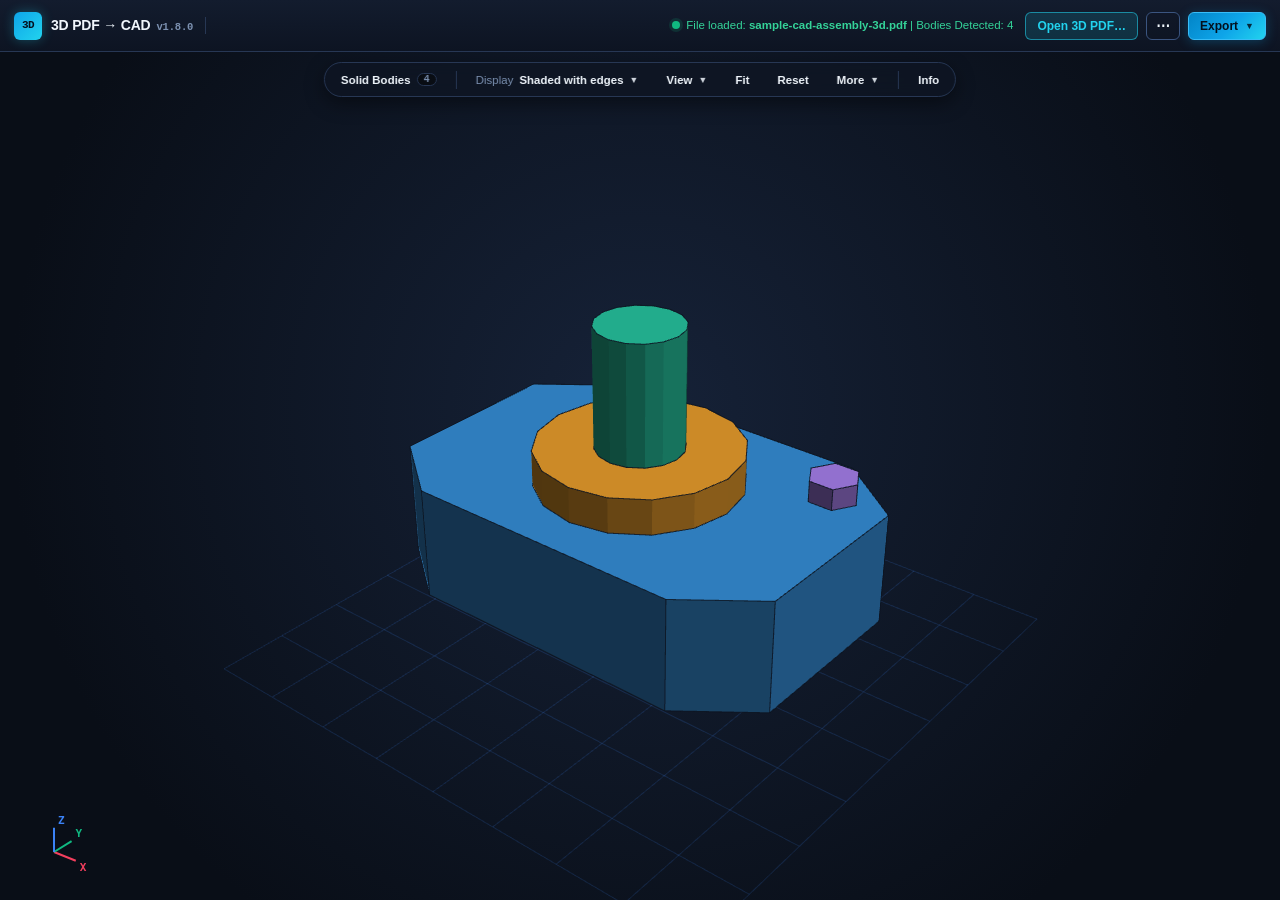
==== commit 18db1c81: "1.8.0 QA fixes: escape names in Info lists (M1), dblclick rename row (M2), OBJ name tokens (L1), mes" ====
--- a/pdf-3d-extractor-standalone.html
+++ b/pdf-3d-extractor-standalone.html
@@ -7491,8 +7491,9 @@
     const n = [0, 0, 0];
     for (const p of visibleParts) {
       const { vx, tv, nt, nv } = p.brep;
-      out.push(`o ${p.name}`);
-      out.push(`g ${p.name}`);
+      const on = objName(p.name);   // L1: one token per name (whitespace / '#' -> '_'), else importers split or cut it
+      out.push(`o ${on}`);
+      out.push(`g ${on}`);
       for (let i = 0; i < nv; i++) {
         if (out.pending) yield out.take();
         out.push(`v ${fmtNum(vx[3 * i] * scale)} ${fmtNum(vx[3 * i + 1] * scale)} ${fmtNum(vx[3 * i + 2] * scale)}`);
@@ -8076,6 +8077,9 @@
   // -------------------------------------------------------------------------
   // 10. UI Panels, Inspector Drawer & File Export Triggers
   // -------------------------------------------------------------------------
+  function objName(n) {
+    return String(n == null ? '' : n).replace(/[\s#]/g, '_') || 'body';
+  }
   function escHTML(v) {
     return String(v == null ? '' : v).replace(/[&<>"']/g, (c) => ({ '&': '&amp;', '<': '&lt;', '>': '&gt;', '"': '&quot;', "'": '&#39;' }[c]));
   }
@@ -8172,10 +8176,10 @@
         item.className = `stream-item${idx === state.activeStreamIdx ? ' active' : ''}`;
         item.innerHTML = `
           <div class="stream-meta">
-            <div class="stream-name">${st.title}</div>
-            <div class="stream-sub">Filter: /${st.filter} • Raw: ${(st.rawBytes.length / 1024).toFixed(1)} KB</div>
+            <div class="stream-name">${escHTML(st.title)}</div>
+            <div class="stream-sub">Filter: /${escHTML(st.filter)} • Raw: ${(st.rawBytes.length / 1024).toFixed(1)} KB</div>
           </div>
-          <span class="badge ${st.subtype === 'PRC' ? 'badge-emerald' : 'badge-cyan'}">${st.subtype}</span>
+          <span class="badge ${st.subtype === 'PRC' ? 'badge-emerald' : 'badge-cyan'}">${escHTML(st.subtype)}</span>
         `;
         item.addEventListener('click', () => activateStream(idx));
         streamListEl.appendChild(item);
@@ -8232,10 +8236,10 @@
       featureList.innerHTML = allFeatures.map((ft) => `
         <div class="feature-item">
           <div>
-            <strong>${ft.label}</strong>
-            <div style="font-size:10px;color:var(--text-2);font-family:var(--mono);">${ft.partName}</div>
+            <strong>${escHTML(ft.label)}</strong>
+            <div style="font-size:10px;color:var(--text-2);font-family:var(--mono);">${escHTML(ft.partName)}</div>
           </div>
-          <code>${ft.type}</code>
+          <code>${escHTML(ft.type)}</code>
         </div>
       `).join('');
     }
@@ -8402,11 +8406,23 @@
 
   let renaming = null;     // { idx, input } while a name is being edited
   let rowClickTimer = 0;   // a click on the selected row toggles its face panel after the double-click window
+  // M2: the row whose name got the first click of a possible double-click. Selecting that row can collapse the face
+  // panel of a row above it, so the second click (and the dblclick) can land on another element; rename this one.
+  let nameClick = null;
+  const NAME_DBL_MS = 600;
+  function onListDblClickCapture(ev) {
+    const nc = nameClick; nameClick = null;
+    if (!nc || performance.now() - nc.t > NAME_DBL_MS || ev.target.closest && ev.target.closest('.part-name-edit, .part-eye')) return;
+    if (state.parts[nc.idx] !== nc.part) return;   // the list changed (other stream / file) in between
+    ev.stopPropagation(); ev.preventDefault();
+    startRename(nc.idx);
+  }
   function renderPartList() {
     const el = document.getElementById('partList');
     if (!el) return;
     renaming = null;
     clearTimeout(rowClickTimer);
+    if (!el.dataset.renameBound) { el.dataset.renameBound = '1'; el.addEventListener('dblclick', onListDblClickCapture, true); }
     el.innerHTML = '';
     if (!state.parts.length) return;
     const head = document.createElement('div');
@@ -8440,6 +8456,7 @@
         if (ev.target.closest && ev.target.closest('.part-eye, .part-name-edit, .part-feat')) return;
         clearTimeout(rowClickTimer);
         if (ev.detail > 1) return;                    // 2nd click of a double-click
+        nameClick = ev.detail === 1 && ev.target.closest && ev.target.closest('.part-name') ? { idx, part: p, t: performance.now() } : null;
         if (state.selectedPartIdx !== idx) { selectPart(idx, 'list'); return; }
         // the selected row again: collapse / expand its face panel (C3), unless this turns out to be a double-click
         rowClickTimer = setTimeout(() => { state.facePanelOpen = !state.facePanelOpen; syncPartSelection(); }, ev.detail === 0 ? 0 : 260);
@@ -8482,9 +8499,12 @@
     const msg = (t, cls) => { box.innerHTML = `<div class="part-feat-msg${cls ? ' ' + cls : ''}">${escHTML(t)}</div>`; return box; };
     if (!p) return msg('');
     const kind = p.kind || bodyKind(p, state.streams[state.activeStreamIdx]);
-    if (kind === 'Mesh') return msg("This body is a mesh with no CAD face data, so face types can't be detected.");
     const api = window.PDF3D && window.PDF3D.faceTypes;
     const r = typeof api === 'function' ? api(idx) : { status: 'unavailable', reason: 'single_file' };
+    // L4: a Mesh-type body can still carry a little PRC face data (e.g. one tessellated face); show its counts when the
+    // worker found any, the mesh line otherwise
+    if (kind === 'Mesh' && (!r || r.status === 'none' || r.status === 'unavailable' || r.status === 'error'))
+      return msg("This body is a mesh with no CAD face data, so face types can't be detected.");
     if (!r || r.status === 'none') return msg("No CAD face data in this body, so face types can't be detected.");
     if (r.status === 'unavailable') return msg(FACE_UNAVAILABLE[r.reason] || FACE_UNAVAILABLE.browser_unsupported);
     if (r.status === 'pending') return msg('Finding face types…', 'is-pending');
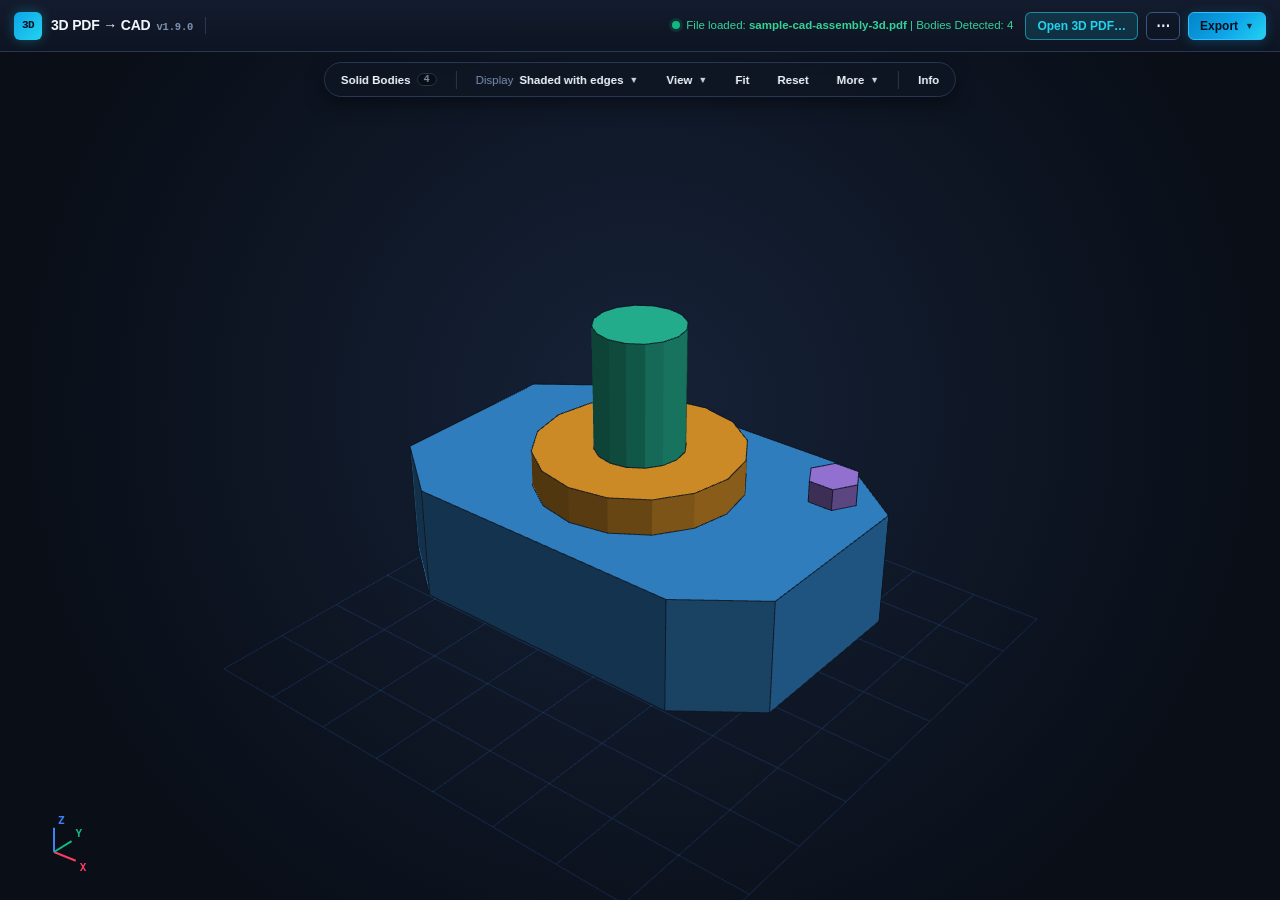
==== commit 72e3017b: "feat: add 1.9.0 alpha RH arithmetic and local PDF passwords" ====
--- a/pdf-3d-extractor-standalone.html
+++ b/pdf-3d-extractor-standalone.html
@@ -899,6 +899,13 @@
   .sm-sheet .part-head, .sm-sheet .part-row { grid-template-columns: 26px 11px minmax(0, 1fr) 44px 30px 40px; }
 }
 
+/* 1.9 password entry: local-only, native keyboard/escape semantics. */
+.pdf-password { color: #e4e9ef; background: #18212d; border: 1px solid #526375; border-radius: 8px; max-width: 420px; padding: 24px; }
+.pdf-password::backdrop { background: #0009; }
+.pdf-password input { display: block; width: 100%; box-sizing: border-box; padding: 8px; margin: 8px 0 16px; }
+.pdf-password form > div { display: flex; justify-content: flex-end; gap: 10px; }
+.pdf-password button { padding: 8px 14px; cursor: pointer; }
+
 </style>
 <style data-href="cad-export-ui.css">
 /*
@@ -1191,6 +1198,7 @@
   const M2 = new Uint8Array(256), M3 = new Uint8Array(256), M9 = new Uint8Array(256), M11 = new Uint8Array(256), M13 = new Uint8Array(256), M14 = new Uint8Array(256);
   for (let i = 0; i < 256; i++) { M2[i] = mul(i, 2); M3[i] = mul(i, 3); M9[i] = mul(i, 9); M11[i] = mul(i, 11); M13[i] = mul(i, 13); M14[i] = mul(i, 14); }
   function expandKey(key) {
+    if (![16, 32].includes(key.length)) throw new Error('Invalid AES key length');
     const Nk = key.length / 4, Nr = Nk + 6, w = new Uint8Array(16 * (Nr + 1)); w.set(key); let rcon = 1;
     for (let i = Nk; i < 4 * (Nr + 1); i++) {
       let t0 = w[(i - 1) * 4], t1 = w[(i - 1) * 4 + 1], t2 = w[(i - 1) * 4 + 2], t3 = w[(i - 1) * 4 + 3];
@@ -1222,25 +1230,44 @@
     }
     out.set(s, outOff);
   }
-  // CBC decrypt. data = IV(16) || ciphertext unless iv given. Strips PKCS#5 padding when pad=true (tolerant of bad padding).
+  // CBC decrypt. data = IV(16) || ciphertext unless iv given. Strips PKCS#5 padding when pad=true (strict length and padding validation).
   function aesCbcDecrypt(key, data, iv, pad = true) {
+    if (Object.prototype.toString.call(data) !== '[object Uint8Array]' || (iv && iv.length !== 16) || (!iv && data.length < 32) || ((data.length - (iv ? 0 : 16)) % 16)) throw new Error('Damaged AES-CBC ciphertext length');
     const ks = expandKey(key); let off = 0; if (!iv) { iv = data.subarray(0, 16); off = 16; }
     const n = Math.floor((data.length - off) / 16) * 16; const out = new Uint8Array(n); let prev = iv; const blk = new Uint8Array(16);
     for (let i = 0; i < n; i += 16) { const c = data.subarray(off + i, off + i + 16); decBlock(ks, c, blk, 0); for (let k = 0; k < 16; k++) out[i + k] = blk[k] ^ prev[k]; prev = c; }
     if (pad && n) { const p = out[n - 1]; if (p >= 1 && p <= 16) { let ok = true; for (let k = n - p; k < n; k++) if (out[k] !== p) ok = false; if (ok) return out.subarray(0, n - p); } }
+    if (pad) throw new Error('Damaged AES-CBC padding');
     return out;
   }
   function aesCbcEncryptNoPad(key, data, iv) {
+    if (iv.length !== 16 || data.length % 16) throw new Error('Invalid AES-CBC input length');
     const ks = expandKey(key); const out = new Uint8Array(data.length); let prev = iv; const blk = new Uint8Array(16);
     for (let i = 0; i < data.length; i += 16) { for (let k = 0; k < 16; k++) blk[k] = data[i + k] ^ prev[k]; encBlock(ks, blk, blk); out.set(blk, i); prev = out.subarray(i, i + 16); }
     return out;
   }
   async function sha(alg, data) {
     const c = (typeof globalThis !== 'undefined' && globalThis.crypto && globalThis.crypto.subtle) ? globalThis.crypto.subtle : null;
-    if (!c) throw new Error('WebCrypto (crypto.subtle) unavailable: needed for AES-256 (R5/R6) PDF encryption');
+    if (!c) { const e=new Error('AES-256 PDF security requires WebCrypto; use HTTPS, localhost or the standalone build.');e.code='PDF_SECURITY_UNSUPPORTED';throw e; }
     return new Uint8Array(await c.digest(alg, data));
   }
   return { md5, rc4, aesCbcDecrypt, aesCbcEncryptNoPad, sha, _expandKey: expandKey, _encBlock: encBlock };
+});
+
+</script>
+  <script data-src="saslprep.js">
+// Generated by tools/gen-saslprep.py. RFC4013 SASLprep, Unicode3.2 tables (Python PSF).
+(function(root,factory){if(typeof module==='object'&&module.exports)module.exports=factory();else root.PDF3DSASLprep=factory();})(typeof self!=='undefined'?self:this,function(){
+'use strict';
+const T={"unassigned":[545,545,564,591,686,687,751,767,848,863,880,883,886,889,891,893,895,899,907,907,909,909,930,930,975,975,1015,1023,1159,1159,1231,1231,1270,1271,1274,1279,1296,1328,1367,1368,1376,1376,1416,1416,1419,1424,1442,1442,1466,1466,1477,1487,1515,1519,1525,1547,1549,1562,1564,1566,1568,1568,1595,1599,1622,1631,1774,1775,1791,1791,1806,1806,1837,1839,1867,1919,1970,2304,2308,2308,2362,2363,2382,2383,2389,2391,2417,2432,2436,2436,2445,2446,2449,2450,2473,2473,2481,2481,2483,2485,2490,2491,2493,2493,2501,2502,2505,2506,2510,2518,2520,2523,2526,2526,2532,2533,2555,2561,2563,2564,2571,2574,2577,2578,2601,2601,2609,2609,2612,2612,2615,2615,2618,2619,2621,2621,2627,2630,2633,2634,2638,2648,2653,2653,2655,2661,2677,2688,2692,2692,2700,2700,2702,2702,2706,2706,2729,2729,2737,2737,2740,2740,2746,2747,2758,2758,2762,2762,2766,2767,2769,2783,2785,2789,2800,2816,2820,2820,2829,2830,2833,2834,2857,2857,2865,2865,2868,2869,2874,2875,2884,2886,2889,2890,2894,2901,2904,2907,2910,2910,2914,2917,2929,2945,2948,2948,2955,2957,2961,2961,2966,2968,2971,2971,2973,2973,2976,2978,2981,2983,2987,2989,2998,2998,3002,3005,3011,3013,3017,3017,3022,3030,3032,3046,3059,3072,3076,3076,3085,3085,3089,3089,3113,3113,3124,3124,3130,3133,3141,3141,3145,3145,3150,3156,3159,3167,3170,3173,3184,3201,3204,3204,3213,3213,3217,3217,3241,3241,3252,3252,3258,3261,3269,3269,3273,3273,3278,3284,3287,3293,3295,3295,3298,3301,3312,3329,3332,3332,3341,3341,3345,3345,3369,3369,3386,3389,3396,3397,3401,3401,3406,3414,3416,3423,3426,3429,3440,3457,3460,3460,3479,3481,3506,3506,3516,3516,3518,3519,3527,3529,3531,3534,3541,3541,3543,3543,3552,3569,3573,3584,3643,3646,3676,3712,3715,3715,3717,3718,3721,3721,3723,3724,3726,3731,3736,3736,3744,3744,3748,3748,3750,3750,3752,3753,3756,3756,3770,3770,3774,3775,3781,3781,3783,3783,3790,3791,3802,3803,3806,3839,3912,3912,3947,3952,3980,3983,3992,3992,4029,4029,4045,4046,4048,4095,4130,4130,4136,4136,4139,4139,4147,4149,4154,4159,4186,4255,4294,4303,4345,4346,4348,4351,4442,4446,4515,4519,4602,4607,4615,4615,4679,4679,4681,4681,4686,4687,4695,4695,4697,4697,4702,4703,4743,4743,4745,4745,4750,4751,4783,4783,4785,4785,4790,4791,4799,4799,4801,4801,4806,4807,4815,4815,4823,4823,4847,4847,4879,4879,4881,4881,4886,4887,4895,4895,4935,4935,4955,4960,4989,5023,5109,5120,5751,5759,5789,5791,5873,5887,5901,5901,5909,5919,5943,5951,5972,5983,5997,5997,6001,6001,6004,6015,6109,6111,6122,6143,6159,6159,6170,6175,6264,6271,6314,7679,7836,7839,7930,7935,7958,7959,7966,7967,8006,8007,8014,8015,8024,8024,8026,8026,8028,8028,8030,8030,8062,8063,8117,8117,8133,8133,8148,8149,8156,8156,8176,8177,8181,8181,8191,8191,8275,8278,8280,8286,8292,8297,8306,8307,8335,8351,8370,8399,8427,8447,8507,8508,8524,8530,8580,8591,9167,9215,9255,9279,9291,9311,9471,9471,9748,9749,9752,9752,9854,9855,9866,9984,9989,9989,9994,9995,10024,10024,10060,10060,10062,10062,10067,10069,10071,10071,10079,10080,10133,10135,10160,10160,10175,10191,10220,10223,11008,11903,11930,11930,12020,12031,12246,12271,12284,12287,12352,12352,12439,12440,12544,12548,12589,12592,12687,12687,12728,12783,12829,12831,12868,12880,12924,12926,13004,13007,13055,13055,13175,13178,13278,13279,13311,13311,19894,19967,40870,40959,42125,42127,42183,44031,55204,55295,64046,64047,64107,64255,64263,64274,64280,64284,64311,64311,64317,64317,64319,64319,64322,64322,64325,64325,64434,64466,64832,64847,64912,64913,64968,64975,65021,65023,65040,65055,65060,65071,65095,65096,65107,65107,65127,65127,65132,65135,65141,65141,65277,65278,65280,65280,65471,65473,65480,65481,65488,65489,65496,65497,65501,65503,65511,65511,65519,65528,65536,66303,66335,66335,66340,66351,66379,66559,66598,66599,66638,118783,119030,119039,119079,119081,119262,119807,119893,119893,119965,119965,119968,119969,119971,119972,119975,119976,119981,119981,119994,119994,119996,119996,120001,120001,120004,120004,120070,120070,120075,120076,120085,120085,120093,120093,120122,120122,120127,120127,120133,120133,120135,120137,120145,120145,120484,120487,120778,120781,120832,131069,173783,194559,195102,196605,196608,262141,262144,327677,327680,393213,393216,458749,458752,524285,524288,589821,589824,655357,655360,720893,720896,786429,786432,851965,851968,917501,917504,917504,917506,917535,917632,983037],"remove":[173,173,847,847,6150,6150,6155,6157,8203,8205,8288,8288,65024,65039,65279,65279],"space":[160,160,5760,5760,8192,8203,8239,8239,8287,8287,12288,12288],"prohibited":[0,31,127,160,832,833,1757,1757,1807,1807,5760,5760,6158,6158,8192,8207,8232,8239,8287,8291,8298,8303,12272,12283,12288,12288,55296,63743,64976,65007,65279,65279,65529,65535,119155,119162,131070,131071,196606,196607,262142,262143,327678,327679,393214,393215,458750,458751,524286,524287,589822,589823,655358,655359,720894,720895,786430,786431,851966,851967,917502,917503,917505,917505,917536,917631,983038,1114111],"randal":[1470,1470,1472,1472,1475,1475,1488,1514,1520,1524,1563,1563,1567,1567,1569,1594,1600,1610,1645,1647,1649,1749,1757,1757,1765,1766,1786,1790,1792,1805,1808,1808,1810,1836,1920,1957,1969,1969,8207,8207,64285,64285,64287,64296,64298,64310,64312,64316,64318,64318,64320,64321,64323,64324,64326,64433,64467,64829,64848,64911,64914,64967,65008,65020,65136,65140,65142,65276],"lcat":[65,90,97,122,170,170,181,181,186,186,192,214,216,246,248,544,546,563,592,685,688,696,699,705,720,721,736,740,750,750,890,890,902,902,904,906,908,908,910,929,931,974,976,1013,1024,1154,1162,1230,1232,1269,1272,1273,1280,1295,1329,1366,1369,1375,1377,1415,1417,1417,2307,2307,2309,2361,2365,2368,2377,2380,2384,2384,2392,2401,2404,2416,2434,2435,2437,2444,2447,2448,2451,2472,2474,2480,2482,2482,2486,2489,2494,2496,2503,2504,2507,2508,2519,2519,2524,2525,2527,2529,2534,2545,2548,2554,2565,2570,2575,2576,2579,2600,2602,2608,2610,2611,2613,2614,2616,2617,2622,2624,2649,2652,2654,2654,2662,2671,2674,2676,2691,2691,2693,2699,2701,2701,2703,2705,2707,2728,2730,2736,2738,2739,2741,2745,2749,2752,2761,2761,2763,2764,2768,2768,2784,2784,2790,2799,2818,2819,2821,2828,2831,2832,2835,2856,2858,2864,2866,2867,2870,2873,2877,2878,2880,2880,2887,2888,2891,2892,2903,2903,2908,2909,2911,2913,2918,2928,2947,2947,2949,2954,2958,2960,2962,2965,2969,2970,2972,2972,2974,2975,2979,2980,2984,2986,2990,2997,2999,3001,3006,3007,3009,3010,3014,3016,3018,3020,3031,3031,3047,3058,3073,3075,3077,3084,3086,3088,3090,3112,3114,3123,3125,3129,3137,3140,3168,3169,3174,3183,3202,3203,3205,3212,3214,3216,3218,3240,3242,3251,3253,3257,3262,3262,3264,3268,3271,3272,3274,3275,3285,3286,3294,3294,3296,3297,3302,3311,3330,3331,3333,3340,3342,3344,3346,3368,3370,3385,3390,3392,3398,3400,3402,3404,3415,3415,3424,3425,3430,3439,3458,3459,3461,3478,3482,3505,3507,3515,3517,3517,3520,3526,3535,3537,3544,3551,3570,3572,3585,3632,3634,3635,3648,3654,3663,3675,3713,3714,3716,3716,3719,3720,3722,3722,3725,3725,3732,3735,3737,3743,3745,3747,3749,3749,3751,3751,3754,3755,3757,3760,3762,3763,3773,3773,3776,3780,3782,3782,3792,3801,3804,3805,3840,3863,3866,3892,3894,3894,3896,3896,3902,3911,3913,3946,3967,3967,3973,3973,3976,3979,4030,4037,4039,4044,4047,4047,4096,4129,4131,4135,4137,4138,4140,4140,4145,4145,4152,4152,4160,4183,4256,4293,4304,4344,4347,4347,4352,4441,4447,4514,4520,4601,4608,4614,4616,4678,4680,4680,4682,4685,4688,4694,4696,4696,4698,4701,4704,4742,4744,4744,4746,4749,4752,4782,4784,4784,4786,4789,4792,4798,4800,4800,4802,4805,4808,4814,4816,4822,4824,4846,4848,4878,4880,4880,4882,4885,4888,4894,4896,4934,4936,4954,4961,4988,5024,5108,5121,5750,5761,5786,5792,5872,5888,5900,5902,5905,5920,5937,5941,5942,5952,5969,5984,5996,5998,6000,6016,6070,6078,6085,6087,6088,6100,6106,6108,6108,6112,6121,6160,6169,6176,6263,6272,6312,7680,7835,7840,7929,7936,7957,7960,7965,7968,8005,8008,8013,8016,8023,8025,8025,8027,8027,8029,8029,8031,8061,8064,8116,8118,8124,8126,8126,8130,8132,8134,8140,8144,8147,8150,8155,8160,8172,8178,8180,8182,8188,8206,8206,8305,8305,8319,8319,8450,8450,8455,8455,8458,8467,8469,8469,8473,8477,8484,8484,8486,8486,8488,8488,8490,8493,8495,8497,8499,8505,8509,8511,8517,8521,8544,8579,9014,9082,9109,9109,9372,9449,12293,12295,12321,12329,12337,12341,12344,12348,12353,12438,12445,12447,12449,12538,12540,12543,12549,12588,12593,12686,12688,12727,12784,12828,12832,12867,12896,12923,12927,12976,12992,13003,13008,13054,13056,13174,13179,13277,13280,13310,13312,19893,19968,40869,40960,42124,44032,55203,55296,64045,64048,64106,64256,64262,64275,64279,65313,65338,65345,65370,65382,65470,65474,65479,65482,65487,65490,65495,65498,65500,66304,66334,66336,66339,66352,66378,66560,66597,66600,66637,118784,119029,119040,119078,119082,119142,119146,119154,119171,119172,119180,119209,119214,119261,119808,119892,119894,119964,119966,119967,119970,119970,119973,119974,119977,119980,119982,119993,119995,119995,119997,120000,120002,120003,120005,120069,120071,120074,120077,120084,120086,120092,120094,120121,120123,120126,120128,120132,120134,120134,120138,120144,120146,120483,120488,120777,131072,173782,194560,195101,983040,1048573,1048576,1114109]}, corrections={"\ud87e\udc68":"\ud844\udf6a","\ud87e\udc74":"\u5f33","\ud87e\udd1f":"\u43ab","\ud87e\udd5f":"\u7aae","\ud87e\uddbf":"\u4d57"};
+function has(t,c){let l=0,h=t.length/2-1;while(l<=h){const m=(l+h)>>1;if(c<t[m*2])h=m-1;else if(c>t[m*2+1])l=m+1;else return true;}return false;}
+return function prepare(input){
+ let mapped='';for(const ch of input){const c=ch.codePointAt(0);if(has(T.unassigned,c))throw Error('Unassigned password character');if(has(T.remove,c))continue;mapped+=has(T.space,c)?' ':corrections[ch]||ch;}
+ const s=mapped.normalize('NFKC'), chars=Array.from(s);let randal=false,lcat=false;
+ for(const ch of chars){const c=ch.codePointAt(0);if(has(T.prohibited,c)||has(T.unassigned,c))throw Error('Prohibited password character');randal ||= has(T.randal,c);lcat ||= has(T.lcat,c);}
+ if(randal&&(lcat||!has(T.randal,chars[0].codePointAt(0))||!has(T.randal,chars[chars.length-1].codePointAt(0))))throw Error('Invalid password directionality');
+ return s;
+};
 });
 
 </script>
@@ -1253,7 +1280,7 @@
  *  F1  Real object parser instead of "lastIndexOf('<<') within 1024 chars": nested dictionaries inside a 3D
  *      stream dict (/VA [<< /Type /3DView .. >>], Asymptote/media9/HOOPS) made /Subtype and /Filter invisible.
  *  F2  /DecodeParms predictors (PNG 10-15, TIFF 2) applied after FlateDecode; also ASCIIHex, ASCII85, LZW, RunLength.
- *  F3  PDF Standard security handler with the empty user password (owner-password-only files):
+ *  F3  PDF Standard security handler with local user/owner passwords and automatic empty-user authentication:
  *      RC4 40/128 (R2/R3), V4 AESV2 / V2 crypt filters (R4), AESV3 (R5 and R6 / ISO 32000-2 Algorithm 2.B).
  *  F4  Annotation-driven discovery: /3D annots (/3DD stream or /3DRef), /RichMedia annots (RichMediaContent /Assets
  *      name tree -> filespec /EF), with xref tables, xref streams, object streams (ObjStm) and incremental updates;
@@ -1262,9 +1289,9 @@
  * {objNum, page, annot, container, encrypted, sameAs}.
  */
 (function (root, factory) {
-  if (typeof module === 'object' && module.exports) module.exports = factory(require('./crypto-lite'));
-  else root.PDF3DExtract = factory(root.CryptoLite);
-})(typeof self !== 'undefined' ? self : this, function (C) {
+  if (typeof module === 'object' && module.exports) module.exports = factory(require('./crypto-lite'), require('./saslprep'));
+  else root.PDF3DExtract = factory(root.CryptoLite, root.PDF3DSASLprep);
+})(typeof self !== 'undefined' ? self : this, function (C, preparePassword) {
   const WS = new Uint8Array(256); [0, 9, 10, 12, 13, 32].forEach((c) => (WS[c] = 1));
   const DELIM = new Uint8Array(256); '()<>[]{}/%'.split('').forEach((c) => (DELIM[c.charCodeAt(0)] = 1));
   class Ref { constructor(n, g) { this.num = n; this.gen = g; } }
@@ -1364,11 +1391,13 @@
       let e = dict[code]; if (!e) e = prev.concat([prev[0]]); out.push(...e); if (prev) dict.push(prev.concat([e[0]])); prev = e;
       if (dict.length + early >= (1 << bits) && bits < 12) bits++; } } return Uint8Array.from(out); }
   function runLength(u8) { const o = []; for (let i = 0; i < u8.length;) { const n = u8[i++]; if (n === 128) break; if (n < 128) { for (let k = 0; k <= n; k++) o.push(u8[i++]); } else { const b = u8[i++]; for (let k = 0; k < 257 - n; k++) o.push(b); } } return Uint8Array.from(o); }
+  // ISO32000 PDFDocEncoding; table cross-checked against libqpdf String decoding.
+  const PDFDOC = "\u0000\u0001\u0002\u0003\u0004\u0005\u0006\u0007\b\t\n\u000b\f\r\u000e\u000f\u0010\u0011\u0012\u0013\u0014\u0015\u0016\u0017\u02d8\u02c7\u02c6\u02d9\u02dd\u02db\u02da\u02dc !\"#$%&'()*+,-./0123456789:;<=>?@ABCDEFGHIJKLMNOPQRSTUVWXYZ[\\]^_`abcdefghijklmnopqrstuvwxyz{|}~\ufffd\u2022\u2020\u2021\u2026\u2014\u2013\u0192\u2044\u2039\u203a\u2212\u2030\u201e\u201c\u201d\u2018\u2019\u201a\u2122\ufb01\ufb02\u0141\u0152\u0160\u0178\u017d\u0131\u0142\u0153\u0161\u017e\ufffd\u20ac\u00a1\u00a2\u00a3\u00a4\u00a5\u00a6\u00a7\u00a8\u00a9\u00aa\u00ab\u00ac\ufffd\u00ae\u00af\u00b0\u00b1\u00b2\u00b3\u00b4\u00b5\u00b6\u00b7\u00b8\u00b9\u00ba\u00bb\u00bc\u00bd\u00be\u00bf\u00c0\u00c1\u00c2\u00c3\u00c4\u00c5\u00c6\u00c7\u00c8\u00c9\u00ca\u00cb\u00cc\u00cd\u00ce\u00cf\u00d0\u00d1\u00d2\u00d3\u00d4\u00d5\u00d6\u00d7\u00d8\u00d9\u00da\u00db\u00dc\u00dd\u00de\u00df\u00e0\u00e1\u00e2\u00e3\u00e4\u00e5\u00e6\u00e7\u00e8\u00e9\u00ea\u00eb\u00ec\u00ed\u00ee\u00ef\u00f0\u00f1\u00f2\u00f3\u00f4\u00f5\u00f6\u00f7\u00f8\u00f9\u00fa\u00fb\u00fc\u00fd\u00fe\u00ff";
   const num = (v, d) => (typeof v === 'number' ? v : d);
 
   // ---------------- document ----------------
   class Doc {
-    constructor(u8, opts) { this.d = u8; this.opts = opts || {}; this.offsets = new Map(); this.inObjStm = new Map(); this.cache = new Map(); this.objStmCache = new Map(); this.trailer = {}; this.crypt = null; this.log = []; }
+    constructor(u8, opts) { this.d = u8; this.opts = { ...(opts || {}) }; this.offsets = new Map(); this.inObjStm = new Map(); this.cache = new Map(); this.objStmCache = new Map(); this.trailer = {}; this.crypt = null; this.log = []; }
     async open() {
       try { await this.readXrefChain(); } catch (e) { this.log.push('xref: ' + e.message); }
       if (!this.offsets.size && !this.inObjStm.size) await this.scanObjects(); else await this.scanObjects(true);
@@ -1461,35 +1490,77 @@
     resolve(v) { let k = 0; while (v instanceof Ref && k++ < 32) v = this.getSync(v.num); return v; }
     // --- encryption (ISO 32000-2 7.6) ---
     async initCrypt() {
+      const fail = (code, message) => { const e = new Error(message); e.code = code; throw e; };
+      const unsupported = message => fail('PDF_SECURITY_UNSUPPORTED', 'Unsupported PDF security: ' + message);
       if (this.trailer.Encrypt instanceof Ref) this.encNum = this.trailer.Encrypt.num;
-      const E = this.resolve(this.trailer.Encrypt); if (!E || !isName(E.Filter, 'Standard')) { this.cryptError = 'unsupported security handler ' + (E && E.Filter && E.Filter.name); return; }
-      const V = num(E.V, 0), R = num(E.R, 2); const O = this.strBytes(E.O), U = this.strBytes(E.U);
-      const id0 = this.trailer.ID ? this.strBytes(this.resolve(this.trailer.ID)[0]) : new Uint8Array(0);
-      let method = 'RC4', keyLen = V === 1 ? 5 : num(E.Length, 40) / 8;
-      if (V >= 4) { const cf = this.resolve(E.CF) || {}; const stmf = (E.StmF && E.StmF.name) || 'Identity'; this.stmIdentity = stmf === 'Identity';
-        const f = this.resolve(cf[stmf]) || {}; const cfm = f.CFM && f.CFM.name; method = cfm === 'AESV2' ? 'AES' : cfm === 'AESV3' ? 'AES256' : cfm === 'None' ? 'None' : 'RC4'; if (f.Length) keyLen = f.Length > 32 ? f.Length / 8 : f.Length; if (method === 'AES') keyLen = 16;
-        this.efMethod = (E.EFF && E.EFF.name && this.resolve(cf[E.EFF.name])) ? ((this.resolve(cf[E.EFF.name]).CFM || {}).name) : null;
-        const strf = (E.StrF && E.StrF.name) || 'Identity'; const sf = this.resolve(cf[strf]) || {};
-        this.strMethod = strf === 'Identity' ? 'None' : ({ AESV2: 'AES', AESV3: 'AES256', None: 'None' })[sf.CFM && sf.CFM.name] || 'RC4';
-        // AESV2 is always 128-bit, whichever of StmF / StrF / EFF uses it (StmF may be Identity in an EFF-only file)
-        if (this.efMethod === 'AESV2' || this.strMethod === 'AES') keyLen = 16; }
+      const E = this.resolve(this.trailer.Encrypt);
+      if (!E || !isName(E.Filter, 'Standard')) unsupported('certificate/public-key security or DRM handler (only Standard password security is supported)');
+      const V = num(E.V, 0), R = num(E.R, 0);
+      if (!({2:[1],3:[2,3],4:[4],5:[5],6:[5]})[R]?.includes(V)) unsupported('unhandled revision/version');
+      if (!Number.isInteger(E.P)) fail('PDF_DAMAGED','Damaged PDF permissions dictionary');
+      const O = this.strBytes(E.O), U = this.strBytes(E.U);
+      if (O.length < (R >= 5 ? 48 : 32) || U.length < (R >= 5 ? 48 : 32)) fail('PDF_DAMAGED', 'Damaged PDF encryption dictionary');
+      let keyLen = R === 2 ? 5 : R >= 5 ? 32 : num(E.Length, 40) / 8;
+      if (!Number.isInteger(keyLen) || keyLen < 5 || (R < 5 && keyLen > 16)) unsupported('invalid encryption key length');
+      const cf = this.resolve(E.CF) || {};
+      this.cryptFilters = { Identity: 'None' };
+      for (const name of Object.keys(cf)) {
+        const f = this.resolve(cf[name]); const method = ({V2:'RC4',AESV2:'AES',AESV3:'AES256',None:'None'})[f?.CFM?.name];
+        if (!method || (R < 5 && method === 'AES256') || (R >= 5 && !['AES256','None'].includes(method))) unsupported('unhandled crypt filter');
+        if (method !== 'None' && f.Length && (f.Length > 32 ? f.Length / 8 : f.Length) !== keyLen) unsupported('incompatible crypt-filter key length');
+        if (method === 'AES' && keyLen !== 16) unsupported('AESV2 requires a 128-bit key');
+        this.cryptFilters[name] = method;
+      }
+      const filter = name => { if (!Object.prototype.hasOwnProperty.call(this.cryptFilters,name)) unsupported('unknown crypt filter name'); return this.cryptFilters[name]; };
+      const method = V >= 4 ? filter(E.StmF?.name || 'Identity') : 'RC4';
+      this.strMethod = V >= 4 ? filter(E.StrF?.name || 'Identity') : 'RC4';
+      this.efMethod = V >= 4 && E.EFF ? filter(E.EFF.name) : method;
+      this.encryptMetadata = R < 4 || E.EncryptMetadata !== false;
+      const supplied = Object.prototype.hasOwnProperty.call(this.opts, 'password');
+      const password = supplied ? String(this.opts.password) : ''; delete this.opts.password;
+      // Password bytes live only in this invocation/document, never in exported records/logs.
       let key;
       if (R >= 5) {
-        const pw = new Uint8Array(0); // empty user password (owner-password-only files)
-        const vs = U.subarray(32, 40), ks = U.subarray(40, 48); const h = await this.hash2B(pw, vs, R, null);
-        if (!eq(h, U.subarray(0, 32))) { this.cryptError = 'user password is not empty (cannot open without it)'; return; }
-        const ik = await this.hash2B(pw, ks, R, null); key = C.aesCbcDecrypt(ik, this.strBytes(E.UE), new Uint8Array(16), false); method = 'AES256';
+        let pw;
+        try { pw = new TextEncoder().encode(R === 6 ? preparePassword(password) : password).subarray(0,127); }
+        catch (_) { fail(supplied ? 'PDF_PASSWORD_INCORRECT' : 'PDF_PASSWORD_REQUIRED', 'Password could not authenticate this PDF'); }
+        const user = eq(await this.hash2B(pw, U.subarray(32,40), R, null), U.subarray(0,32));
+        const owner = !user && eq(await this.hash2B(pw, O.subarray(32,40), R, U.subarray(0,48)), O.subarray(0,32));
+        if (!user && !owner) fail(supplied ? 'PDF_PASSWORD_INCORRECT' : 'PDF_PASSWORD_REQUIRED', supplied ? 'Incorrect PDF password. Try again or Cancel.' : 'This PDF needs a password.');
+        const entry = user ? U : O, encryptedKey = this.strBytes(user ? E.UE : E.OE);
+        if (encryptedKey.length !== 32) fail('PDF_DAMAGED','Damaged PDF encrypted file key');
+        key = C.aesCbcDecrypt(await this.hash2B(pw, entry.subarray(40,48), R, user ? null : U.subarray(0,48)), encryptedKey, new Uint8Array(16), false);
+        const perms = this.strBytes(E.Perms);
+        if (perms.length !== 16) fail('PDF_DAMAGED','Damaged PDF permissions block');
+        const dec = C.aesCbcDecrypt(key, perms, new Uint8Array(16), false), P = num(E.P,0);
+        if (dec[9] !== 97 || dec[10] !== 100 || dec[11] !== 98 || dec[8] !== (this.encryptMetadata ? 84 : 70) || !dec.subarray(4,8).every(x=>x===255) || !dec.subarray(0,4).every((x,i)=>x===((P >>> (i*8)) & 255))) fail('PDF_DAMAGED','Damaged PDF permissions validation');
       } else {
-        const PAD = Uint8Array.from([0x28, 0xBF, 0x4E, 0x5E, 0x4E, 0x75, 0x8A, 0x41, 0x64, 0x00, 0x4E, 0x56, 0xFF, 0xFA, 0x01, 0x08, 0x2E, 0x2E, 0x00, 0xB6, 0xD0, 0x68, 0x3E, 0x80, 0x2F, 0x0C, 0xA9, 0xFE, 0x64, 0x53, 0x69, 0x7A]);
-        const P = num(E.P, 0); const buf = [...PAD, ...O.subarray(0, 32), P & 255, (P >>> 8) & 255, (P >>> 16) & 255, (P >>> 24) & 255, ...id0];
-        if (R >= 4 && E.EncryptMetadata === false) buf.push(255, 255, 255, 255);
-        key = C.md5(Uint8Array.from(buf)); if (R >= 3) for (let i = 0; i < 50; i++) key = C.md5(key.subarray(0, keyLen)); key = key.subarray(0, keyLen);
-        // verify (Algorithm 4/5)
-        let ok; if (R === 2) ok = eq(C.rc4(key, PAD), U.subarray(0, 32));
-        else { let x = C.rc4(key, C.md5(Uint8Array.from([...PAD, ...id0]))); for (let i = 1; i <= 19; i++) x = C.rc4(key.map((b) => b ^ i), x); ok = eq(x.subarray(0, 16), U.subarray(0, 16)); }
-        if (!ok) { this.cryptError = 'user password is not empty (cannot open without it)'; return; }
-      }
-      this.crypt = { key, method, R, V }; this.log.push(`decrypt: Standard R${R} V${V} ${method} key ${key.length * 8} bit (empty user password)${V >= 4 && (this.stmIdentity || this.efMethod) ? ` [StmF ${this.stmIdentity ? 'Identity' : method}, StrF ${this.strMethod}, EFF ${this.efMethod || 'StmF'}]` : ''}`);
+        const PAD = Uint8Array.from([0x28,0xBF,0x4E,0x5E,0x4E,0x75,0x8A,0x41,0x64,0,0x4E,0x56,0xFF,0xFA,1,8,0x2E,0x2E,0,0xB6,0xD0,0x68,0x3E,0x80,0x2F,0x0C,0xA9,0xFE,0x64,0x53,0x69,0x7A]);
+        const pad = bytes => cat(bytes, PAD).subarray(0,32);
+        // Legacy Standard passwords are byte strings, not UTF-8. Reject unrepresentable input.
+        const legacy = Array.from(password).map(c=>PDFDOC.indexOf(c));
+        const bytes = Uint8Array.from(legacy);
+        const representable = legacy.every(c=>c>=0) && !password.includes('\ufffd');
+        const id0 = this.trailer.ID ? this.strBytes(this.resolve(this.trailer.ID)[0]) : new Uint8Array(0), P = num(E.P,0);
+        const derive = padded => {
+          let k = C.md5(cat(padded,O.subarray(0,32),Uint8Array.of(P&255,(P>>>8)&255,(P>>>16)&255,(P>>>24)&255),id0,R>=4&&!this.encryptMetadata?Uint8Array.of(255,255,255,255):new Uint8Array(0)));
+          if (R>=3) for(let i=0;i<50;i++) k=C.md5(k.subarray(0,keyLen)); return k.subarray(0,keyLen);
+        };
+        const check = k => {
+          if(R===2) return eq(C.rc4(k,PAD),U.subarray(0,32));
+          let x=C.rc4(k,C.md5(cat(PAD,id0))); for(let i=1;i<=19;i++) x=C.rc4(k.map(b=>b^i),x); return eq(x.subarray(0,16),U.subarray(0,16));
+        };
+        key=derive(pad(bytes));
+        if (!representable || !check(key)) {
+          let digest=C.md5(pad(bytes)); if(R>=3) for(let i=0;i<50;i++) digest=C.md5(digest);
+          const ownerKey=digest.subarray(0,keyLen); let recovered=O.subarray(0,32);
+          if(R===2) recovered=C.rc4(ownerKey,recovered); else for(let i=19;i>=0;i--) recovered=C.rc4(ownerKey.map(b=>b^i),recovered);
+          key=derive(recovered);
+          if (!representable || !check(key)) fail(supplied ? 'PDF_PASSWORD_INCORRECT':'PDF_PASSWORD_REQUIRED', supplied?'Incorrect PDF password. Try again or Cancel.':'This PDF needs a password.');
+        }
+      }
+      this.crypt = { key, method, R, V };
+      this.log.push(`decrypt: Standard R${R} V${V} ${method} (${key.length*8} bit)`);
     }
     async hash2B(pw, salt, R, udata) {
       let K = await C.sha('SHA-256', cat(pw, salt, udata || new Uint8Array(0))); if (R === 5) return K;
@@ -1498,7 +1569,7 @@
         const E = C.aesCbcEncryptNoPad(K.subarray(0, 16), K1, K.subarray(16, 32));
         let m = 0; for (let i = 0; i < 16; i++) m += E[i]; m %= 3;
         K = await C.sha(m === 0 ? 'SHA-256' : m === 1 ? 'SHA-384' : 'SHA-512', E);
-        if (round >= 63 && E[E.length - 1] <= round - 32) break;
+        if (round >= 63 && E[E.length - 1] <= round - 31) break;
       }
       return K.subarray(0, 32);
     }
@@ -1506,30 +1577,31 @@
     // strings: the string crypt filter (V4+ /StrF; V1-3 the file's method); a string that fails to decrypt stays as it was
     decryptStrings(v, num_, gen, depth) {
       if (depth > 64 || v == null || typeof v !== 'object') return v;
-      if (v instanceof Str) { if (!v.bytes.length) return v; try { return new Str(this.decryptWith(this.strMethod || this.crypt.method, num_, gen, v.bytes)); } catch (_) { return v; } }
+      if (v instanceof Str) { if (!v.bytes.length) return v;
+        try { return new Str(this.decryptWith(this.strMethod || this.crypt.method,num_,gen,v.bytes)); }
+        catch (e) { if (e.code !== 'PDF_DAMAGED') throw e; this.log.push(`Damaged optional encrypted string in object ${num_}; omitted (3D stream decryption remains strict)`); return new Str(new Uint8Array(0)); } }
       if (v instanceof Ref || v instanceof Name) return v;
       if (Array.isArray(v)) { for (let i = 0; i < v.length; i++) v[i] = this.decryptStrings(v[i], num_, gen, depth + 1); return v; }
-      for (const k of Object.keys(v)) v[k] = this.decryptStrings(v[k], num_, gen, depth + 1); return v;
+      for (const k of Object.keys(v)) { if (k === 'Contents' && isName(v.Type,'Sig')) continue; v[k] = this.decryptStrings(v[k], num_, gen, depth + 1); } return v;
     }
     decryptWith(method, num_, gen, data) {
       const c = this.crypt; if (method === 'None') return data;
-      if (method === 'AES256') return C.aesCbcDecrypt(c.key, data);
+      if (method === 'AES256') { try { return C.aesCbcDecrypt(c.key,data); } catch (_) { const e=new Error('Damaged encrypted PDF stream or string');e.code='PDF_DAMAGED';throw e; } }
       const k = cat(c.key, Uint8Array.from([num_ & 255, (num_ >> 8) & 255, (num_ >> 16) & 255, gen & 255, (gen >> 8) & 255]), method === 'AES' ? Uint8Array.from([0x73, 0x41, 0x6C, 0x54]) : new Uint8Array(0));
       const ok = C.md5(k).subarray(0, Math.min(c.key.length + 5, 16));
-      return method === 'AES' ? C.aesCbcDecrypt(ok, data) : C.rc4(ok, data);
+      if (method !== 'AES') return C.rc4(ok,data);
+      try { return C.aesCbcDecrypt(ok,data); } catch (_) { const e=new Error('Damaged encrypted PDF stream or string');e.code='PDF_DAMAGED';throw e; }
     }
     decryptFor(num_, gen, data, isEF) {
-      const c = this.crypt; if (!c) return data;
-      // embedded files use /EFF's crypt filter when given (it may differ from /StmF), otherwise /StmF's
-      if (isEF && this.efMethod) return this.decryptWith(({ AESV2: 'AES', AESV3: 'AES256', None: 'None' })[this.efMethod] || 'RC4', num_, gen, data);
-      if (this.stmIdentity) return data;
-      return this.decryptWith(c.method, num_, gen, data);
+      return this.decryptWith(isEF ? this.efMethod : this.crypt.method, num_, gen, data);
     }
     async streamData(o, isEF) {
       let data = this.rawStream(o); const v = o.value; const isXref = isName(v.Type, 'XRef');
-      if (this.crypt && !isXref) data = this.decryptFor(o.num, o.gen, data, isEF);
-      const filters = [].concat(this.resolve(v.Filter) || []).map((f) => this.resolve(f)).filter(Boolean).map((f) => f.name);
-      const parms = [].concat(this.resolve(v.DecodeParms || v.DP) || []).map((x) => this.resolve(x));
+      const filters = [].concat(this.resolve(v.Filter) || []).map(f=>this.resolve(f)).filter(Boolean).map(f=>f.name);
+      const parms = [].concat(this.resolve(v.DecodeParms || v.DP) || []).map(x=>this.resolve(x));
+      if (filters.includes('Crypt') && (filters[0] !== 'Crypt' || filters.lastIndexOf('Crypt') !== 0)) { const e=new Error('Unsupported PDF security: Crypt must be the first and only crypt filter'); e.code='PDF_SECURITY_UNSUPPORTED'; throw e; }
+      const encrypted = this.crypt && !isXref && !(isName(v.Type,'Metadata') && !this.encryptMetadata);
+      if (encrypted && !filters.includes('Crypt')) data = this.decryptFor(o.num,o.gen,data,isEF);
       const applied = [];
       for (let i = 0; i < filters.length; i++) {
         const f = filters[i], p = parms[i] || (filters.length === 1 ? parms[0] : null);
@@ -1538,7 +1610,11 @@
         else if (f === 'ASCII85Decode' || f === 'A85') data = ascii85(data);
         else if (f === 'LZWDecode' || f === 'LZW') { data = lzw(data, p && p.EarlyChange === 0 ? 0 : 1); data = predictor(data, p); }
         else if (f === 'RunLengthDecode' || f === 'RL') data = runLength(data);
-        else if (f === 'Crypt') { /* Identity crypt filter */ } else throw new Error('unsupported filter /' + f);
+        else if (f === 'Crypt') {
+          const name = p?.Name?.name || 'Identity'; const method = this.cryptFilters?.[name] || (name === 'Identity' ? 'None' : null);
+          if (!method || (!encrypted && method !== 'None')) { const e=new Error('Unsupported PDF security: unknown Crypt filter'); e.code='PDF_SECURITY_UNSUPPORTED'; throw e; }
+          if (encrypted) data=this.decryptWith(method,o.num,o.gen,data);
+        } else throw new Error('unsupported filter /' + f);
         applied.push(f + (p && p.Predictor > 1 ? `(Predictor ${p.Predictor})` : ''));
       }
       return { data, filters: applied };
@@ -1567,7 +1643,7 @@
     await doc.open();
     // object streams need async decode (inflate + decryption): pre-decode every ObjStm we know about
     const stmNums = new Set([...doc.inObjStm.values()].map((x) => x.stm)); const dec = new Map();
-    for (const sn of stmNums) { const so = doc.getObj(sn); if (so && so.stream) { try { dec.set(sn, (await doc.streamData(so)).data); } catch (e) { doc.log.push(`ObjStm ${sn}: ${e.message}`); } } }
+    for (const sn of stmNums) { const so = doc.getObj(sn); if (so && so.stream) { try { dec.set(sn, (await doc.streamData(so)).data); } catch (e) { if (/^PDF_/.test(e.code || '')) throw e; doc.log.push(`ObjStm ${sn}: ${e.message}`); } } }
     doc._objStmDecoded = (so) => dec.get(so.num); doc.cache.clear(); doc.objStmCache.clear();
     if (!doc.trailer.Root) await doc.scanObjects(true);
     if (doc.trailer.Encrypt && !doc.crypt) { await doc.initCrypt(); doc.cache.clear(); }
@@ -1579,7 +1655,7 @@
       if (!(ref instanceof Ref)) return; const o = doc.getObj(ref.num); if (!o || !o.stream) return;
       if (seenObj.has(ref.num)) { seenObj.get(ref.num).refs.push(meta); return; }
       const claims3D = meta.container === '/3D' || (meta.container === 'stream scan');
-      let r; try { r = await doc.streamData(o, isEF); } catch (e) { doc.log.push(`obj ${ref.num}: ${e.message}`);
+      let r; try { r = await doc.streamData(o, isEF); } catch (e) { if (/^PDF_/.test(e.code || '')) throw e; doc.log.push(`obj ${ref.num}: ${e.message}`);
         if (claims3D) { seenObj.set(ref.num, { st: null, o, r: null, meta, refs: [meta] }); bad.push({ o, meta, data: new Uint8Array(0), why: `the 3D stream (obj ${ref.num}) could not be decoded: ${e.message}` }); } return; }
       const h = latin1(r.data, 0, 4); const st = h.startsWith('U3D') ? 'U3D' : h.startsWith('PRC') ? 'PRC' : null;
       const entry = { st, o, r, meta, refs: [meta] }; seenObj.set(ref.num, entry); if (st) found.push(entry);
@@ -1619,7 +1695,7 @@
       let data = null, error = null, errorName = null, o = null, sref = refs[0];
       for (const r of refs) { const oo = doc.getObj(r.num);
         if (!oo || !oo.stream) { if (!error) { error = 'embedded file stream missing (object ' + r.num + ')'; errorName = 'Error'; } continue; }
-        try { data = (await doc.streamData(oo, true)).data; o = oo; sref = r; error = null; errorName = null; break; } catch (e) { if (!o) { o = oo; sref = r; } error = e.message; errorName = (e && e.name) || 'Error'; data = null; } }
+        try { data = (await doc.streamData(oo, true)).data; o = oo; sref = r; error = null; errorName = null; break; } catch (e) { if (/^PDF_/.test(e.code || '')) throw e; if (!o) { o = oo; sref = r; } error = e.message; errorName = (e && e.name) || 'Error'; data = null; } }
       const ext = (/\.([A-Za-z0-9_]+)$/.exec(name) || [, ''])[1].toLowerCase();
       const sub = o && o.value && doc.resolve(o.value.Subtype); const mime = sub instanceof Name && /^[a-z0-9!#$&^_.+-]+\/[a-z0-9!#$&^_.+-]+$/i.test(sub.name) ? sub.name.toLowerCase() : null;
       const params = o && o.value && doc.resolve(o.value.Params); const declaredSize = params && typeof doc.resolve(params.Size) === 'number' ? doc.resolve(params.Size) : null;
@@ -1635,22 +1711,23 @@
           if (isName(a.Subtype, 'FileAttachment')) await takeFS(a.FS, 'FileAttachment p' + (pi + 1));
           await takeAF(a.AF, 'AF annot p' + (pi + 1)); } }
       for (const e of seenObj.values()) if (!e.st && e.meta && e.meta.container === '/RichMedia') { /* non-3D RichMedia assets (e.g. .swf/.js) are not CAD */ }
-    } catch (e) { doc.log.push('attachments: ' + e.message); }
+    } catch (e) { if (/^PDF_/.test(e.code || '')) throw e; doc.log.push('attachments: ' + e.message); }
     const bySha = new Map();
     if (!found.length && bad.length) { // 3D content is declared but unreadable: report it (the app shows DECODE_ERROR), not "no 3D"
       const out = bad.map((e, i) => { const st = dictSubtype(e.o);
         return { index: i, subtype: st || 'U3D', declaredSubtype: st, filter: e.r ? (e.r.filters.join(' + ') || 'None') : 'undecodable', compressedLength: doc.rawStream(e.o).length, rawBytes: e.data,
           title: `${e.meta.title || '3D Stream'} #${i + 1} (damaged, ${e.meta.container}${e.meta.page ? ' p' + e.meta.page : ''})`, objNum: e.o.num, page: e.meta.page, annot: e.meta.annot,
           container: e.meta.container, annotations: 1, encrypted: !!doc.crypt, sameAs: undefined, badHeader: e.why, log: i === 0 ? doc.log : undefined }; });
-      out.attachments = attachments; out.log = doc.log; return out;
+      out.attachments = attachments; out.log = doc.log; out.securityHandled = !!doc.trailer.Encrypt; return out;
     }
     const out = found.map((e, i) => {
       const fp = e.r.data.length + ':' + latin1(e.r.data, 0, 64) + latin1(e.r.data, Math.max(0, e.r.data.length - 64)); const same = bySha.get(fp); if (same === undefined) bySha.set(fp, i);
       return { index: i, subtype: e.st, filter: e.r.filters.join(' + ') || 'None', compressedLength: doc.rawStream(e.o).length, rawBytes: e.r.data,
         title: `${e.meta.title || '3D Stream'} #${i + 1} (${e.st}, ${e.meta.container}${e.meta.page ? ' p' + e.meta.page : ''})`, objNum: e.o.num, page: e.meta.page, annot: e.meta.annot,
+        extractionWarning: doc.log.some(x=>/^Damaged optional encrypted string/.test(x)) ? 'Some optional PDF text could not be decrypted; 3D streams were decrypted separately.' : undefined,
         container: e.meta.container, annotations: e.refs.length, encrypted: !!doc.crypt, sameAs: same, log: i === 0 ? doc.log : undefined };
     });
-    out.attachments = attachments; out.log = doc.log;
+    out.attachments = attachments; out.log = doc.log; out.securityHandled = !!doc.trailer.Encrypt;
     return out;
   }
   return { extract3DStreamsFromPDF, _Doc: Doc, _Parser: Parser, _predictor: predictor };
@@ -1742,7 +1819,7 @@
  *       diffuse idx, specular idx (for faces whose material has the flag), texcoord idx [3F per tex layer]
  *   UINT block: U8 (b0-5 encoding, b6-7 bytes-1 of size field); 0 all-zero (no size), 1 replicate U32 (no size);
  *       otherwise U8|16|24|32 byte size, then data: 2 U4, 3 U8, 4 U16, 5 U24, 6 U32, 7 RH39, 8/9 U3D arithmetic
- *       (NOT implemented - not used by r09), 10 UIC1 (appendix A; verified on the spec's cube example and byte-exact on
+ *       (static-domain and dynamic-U16; validated on the Ohio fixture), 10 UIC1 (appendix A; verified on the spec's cube example and byte-exact on
  *       SAP Visual Enterprise Author 9.0 output, where every array is UIC1). UIC1 notes from the VEA file: the
  *       DeltaU4*_V/V2 "prevVertical" (value 3 back) applies to every array, not only face indices; LongReplicate16
  *       (cmd 13) keeps the current value and queues U16+36 MORE copies (U16+37 in total); the previous-values ring
@@ -1759,39 +1836,110 @@
  *   Typed arrays (m.positions Float32Array, m.indices Uint32Array) are available for Dev's typed-array parts.
  * CLI: node fixes/u3d-rhadobe-mesh.js <in.u3d|in.pdf> [-o out.stl] [--obj out.obj] [--json summary.json] [--no-transform]
  *   (.pdf input uses fixes/pdf-extract.js + crypto-lite.js, so AES/RC4 owner-only files work.)
- * LIMITS: encodings 8/9 (U3D arithmetic coder) are not implemented (they throw); skeleton and subchunk data are
- *   ignored; texture coordinates are decoded (OBJ vt) but textures/materials are not mapped. Tested on the
+ * LIMITS: skeleton and subchunk data are rejected; texture coordinates are decoded (OBJ vt) but textures/materials are not mapped. Tested on the
  *   CoreTechnologie producer in r09 (RH39, 1 material, no normals) and SAP VEA 9.0 (UIC1, type-3 normals, texcoords).
  */
 (function (root, factory) { if (typeof module === 'object' && module.exports) module.exports = factory(); else root.RHAdobeMesh = factory(); })(typeof self !== 'undefined' ? self : this, function () {
   const GUID = '96a804a6-3fb9-43c5-b2df-2a31b5569340';
   const MAX_COUNT = 1 << 24; // per-array element cap (16.7M faces/positions per mesh block)
   function Reader(u8, p, end) {
+    if (Object.prototype.toString.call(u8) !== '[object Uint8Array]' || !Number.isSafeInteger(p) || !Number.isSafeInteger(end) || p < 0 || end < p || end > u8.length) throw new Error('RHAdobe: invalid reader bounds');
     const dv = new DataView(u8.buffer, u8.byteOffset, u8.byteLength);
-    const R = { p, end,
+    const R = { p, end, _bytes: u8, budget: { left: 32000000 },
+      reserve(n) { if (!Number.isSafeInteger(n) || n < 0 || n > MAX_COUNT * 3 || n > R.budget.left || (R.streamBudget && n > R.streamBudget.left)) throw new Error('RHAdobe: allocation budget exceeded'); R.budget.left -= n; if (R.streamBudget) R.streamBudget.left -= n; },
       u8() { if (R.p >= R.end) throw new Error('RHAdobe: read past block end'); return u8[R.p++]; },
-      need(k) { if (R.p + k > R.end) throw new Error('RHAdobe: read past block end'); },
+      need(k) { if (!Number.isSafeInteger(k) || k < 0 || R.p + k > R.end) throw new Error('RHAdobe: read past block end'); },
       u16() { R.need(2); const v = dv.getUint16(R.p, true); R.p += 2; return v; },
       u24() { R.need(3); const v = u8[R.p] | (u8[R.p + 1] << 8) | (u8[R.p + 2] << 16); R.p += 3; return v >>> 0; },
       u32() { R.need(4); const v = dv.getUint32(R.p, true); R.p += 4; return v; },
       f32() { R.need(4); const v = dv.getFloat32(R.p, true); R.p += 4; return v; },
-      n(bytes) { return bytes === 1 ? R.u8() : bytes === 2 ? R.u16() : bytes === 3 ? R.u24() : R.u32(); },
+      n(bytes) { if (![1, 2, 3, 4].includes(bytes)) throw new Error('RHAdobe: invalid integer width'); return bytes === 1 ? R.u8() : bytes === 2 ? R.u16() : bytes === 3 ? R.u24() : R.u32(); },
       str() { const L = R.u16(); R.need(L); const s = new TextDecoder().decode(u8.subarray(R.p, R.p + L)); R.p += L; return s; } };
     return R;
+  }
+  // ECMA-363 10.4 inverse. RH mapping inferred against all 110 arithmetic arrays
+  // in the Ohio fixture: static domain N; dynamic single context, U16 escapes.
+  // This is deliberately separate from the stock U3D decoder (whose rescale differs).
+  function arithmetic(bytes, count, encoding, domain, escapeWidth = 16) {
+    if (!Number.isSafeInteger(count) || count < 0 || count > MAX_COUNT * 3) throw new Error('RH arithmetic: invalid count');
+    if (!Number.isSafeInteger(domain) || domain < 1 || domain > 0x100000000) throw new Error('RH arithmetic: invalid domain');
+    let low = 0, high = 65535, pos = 0, under = 0;
+    const freq = new Uint16Array(65536), tree = new Uint32Array(65537); let total = 0;
+    function inc(s) { freq[s]++; total++; for (let k = s + 1; k <= 65536; k += k & -k) tree[k]++; }
+    function add(s) {
+      if (s > 65535) return;
+      if (total >= 8191) {
+        total = 0; tree.fill(0);
+        for (let i = 0; i < freq.length; i++) { freq[i] >>= 1; if (!i) freq[i]++; total += freq[i]; tree[i + 1] = freq[i]; }
+        for (let i = 1; i <= 65536; i++) { const j = i + (i & -i); if (j <= 65536) tree[j] += tree[i]; }
+      }
+      inc(s);
+    }
+    inc(0);
+    function bit(p) { if (p < 0 || p >= bytes.length * 8) throw new Error('RH arithmetic: truncated payload'); return (bytes[p >> 3] >> (p & 7)) & 1; }
+    function symbol(n, dynamic) {
+      const t = dynamic ? total : n;
+      let code = bit(pos) * 32768, q = pos + 1 + under;
+      for (let i = 14; i >= 0; i--) code += bit(q++) * 2 ** i;
+      const range = high - low + 1;
+      const target = Math.floor(((code - low + 1) * t - 1) / range);
+      if (target < 0 || target >= t) throw new Error('RH arithmetic: invalid probability interval');
+      let sym, cumulative, frequency;
+      if (dynamic) {
+        let k = 0, acc = 0;
+        for (let step = 65536; step; step >>= 1) { const next = k + step; if (next <= 65536 && acc + tree[next] <= target) { k = next; acc += tree[next]; } }
+        sym = k; cumulative = acc; frequency = freq[sym];
+      } else { sym = target + 1; cumulative = target; frequency = 1; }
+      if (!frequency) throw new Error('RH arithmetic: zero-frequency symbol');
+      high = low + Math.floor(range * (cumulative + frequency) / t) - 1;
+      low += Math.floor(range * cumulative / t);
+      if (dynamic) add(sym);
+      let shifted = false;
+      while (((high ^ low) & 0x8000) === 0) {
+        pos += shifted ? 1 : 1 + under; under = 0; shifted = true;
+        low = (low << 1) & 65535; high = ((high << 1) | 1) & 65535;
+      }
+      while ((~high & low & 0x4000) !== 0) { under++; low = (low << 1) & 32767; high = ((high << 1) & 32767) | 0x8001; }
+      if (pos + under > bytes.length * 8) throw new Error('RH arithmetic: truncated payload');
+      return sym;
+    }
+    const reverse = v => { let r = 0; for (let i = 0; i < 8; i++) { r = (r << 1) | (v & 1); v >>= 1; } return r; };
+    function raw(width) { let v = 0; for (let i = 0; i < width / 8; i++) v += reverse(symbol(256, false) - 1) * 2 ** (8 * i); return v; }
+    const out = new Uint32Array(count);
+    for (let i = 0; i < count; i++) {
+      let v;
+      if (encoding === 8) v = domain <= 16382 ? symbol(domain, false) - 1 : raw(domain <= 65536 ? 16 : 32);
+      else { const sym = symbol(0, true); if (sym) v = sym - 1; else { v = raw(escapeWidth); add(v + 1); } }
+      if (v >= domain) throw new Error('RH arithmetic: value outside declared domain'); out[i] = v;
+    }
+    // Verify the known zero U32 flush by FORWARD interval updates. Decoding its
+    // last byte would demand nonexistent lookahead; never pad geometry with zeros.
+    const emit = expected => { if (bit(pos++) !== expected) throw new Error('RH arithmetic: invalid final flush'); };
+    for (let byte = 0; byte < 4; byte++) {
+      high = low + Math.floor((high - low + 1) / 256) - 1;
+      while (((high ^ low) & 0x8000) === 0) {
+        const top = high >>> 15; emit(top); while (under) { emit(1 - top); under--; }
+        low = (low << 1) & 65535; high = ((high << 1) | 1) & 65535;
+      }
+      while ((~high & low & 0x4000) !== 0) { under++; low = (low << 1) & 32767; high = ((high << 1) & 32767) | 0x8001; }
+    }
+    if (Math.ceil(pos / 8) !== bytes.length) throw new Error('RH arithmetic: payload size mismatch');
+    for (; pos < bytes.length * 8; pos++) if (bit(pos)) throw new Error('RH arithmetic: nonzero alignment bits');
+    return out;
   }
   function rh39(R, count, end) {
     const out = new Uint32Array(count); let o = 0, offset = 0, c = count;
     while (c && R.p < end) {
       const b = R.u8(); const op = (b >> 4) & 7; let len = b & 15;
       if (b & 0x80) len = 17 + (len << 8) + R.u8(); else len++;
-      if (op === 7) { offset = R.n(len); continue; }
+      if (op === 7) { if (len > 4) throw new Error('RH39: invalid offset width'); offset = R.n(len); continue; }
       if (c < len) throw new Error('RH39: run longer than remaining count'); c -= len; let b4 = 0;
       for (let i = 0; i < len; i++) {
         let v;
         switch (op) { case 6: v = R.u8(); break; case 4: v = R.u16(); break; case 0: v = R.u32(); break;
           case 2: v = offset + R.u8(); break; case 3: v = offset + R.u16(); break; case 5: v = offset; break;
           default: if (i & 1) v = offset + (b4 >> 4); else { b4 = R.u8(); v = offset + (b4 & 15); } }
-        out[o++] = v >>> 0;
+        if (v > 0xffffffff) throw new Error('RH39: offset overflow'); out[o++] = v >>> 0;
       }
     }
     if (c) throw new Error('RH39: data ended ' + c + ' values early');
@@ -1832,52 +1980,60 @@
       r >>>= 0; out[i] = r; cv = (cv + 1) & 31; PV[cv] = r;
       if (r !== prev) { const d = r > prev ? r - prev : -(prev - r); if (Math.abs(d) < 0x7fffffff) { cd = (cd + 1) & 31; PD[cd] = d; } }
     }
+    if (q) throw new Error('UIC1: run longer than remaining count');
     return out;
   }
-  function uintBlock(R, count, vertical, info) {
+  function uintBlock(R, count, vertical, info, domain = 0x100000000) {
+    R.reserve(count);
+    if (!Number.isSafeInteger(domain) || domain < 0 || domain > 0x100000000 || (count && domain === 0)) throw new Error('RHAdobe: invalid index/value domain');
     const b = R.u8(), t = b & 63;
     if (t === 0) return new Uint32Array(count);
-    if (t === 1) return new Uint32Array(count).fill(R.u32());
+    if (t === 1) { const v = R.u32(); if (v >= domain) throw new Error('RHAdobe: replicated index/value out of range'); return new Uint32Array(count).fill(v); }
     const size = R.n((b >> 6) + 1), start = R.p, end = start + size; let out;
-    if (end > R.end) throw new Error('RHAdobe: UINT block of ' + size + ' bytes overruns the mesh block');
-    if (t === 2) { out = new Uint32Array(count); let b4 = 0; for (let i = 0; i < count; i++) { if (!(i & 1)) b4 = R.u8(); out[i] = i & 1 ? b4 >> 4 : b4 & 15; } }
-    else if (t >= 3 && t <= 6) { out = new Uint32Array(count); for (let i = 0; i < count; i++) out[i] = R.n(t - 2); }
-    else if (t === 7) out = rh39(R, count, end);
-    else if (t === 10) out = uic1(R, count, end, vertical);
-    else throw new Error('RHAdobe: UINT encoding ' + t + (t === 8 || t === 9 ? ' (U3D arithmetic coder) not implemented' : ' unknown'));
-    if (info) info.push({ enc: t, size, consumed: R.p - start });
+    R.need(size); const Q = Reader(R._bytes, start, end); Q.budget = R.budget;
+    if (t === 2) { out = new Uint32Array(count); let b4 = 0; for (let i = 0; i < count; i++) { if (!(i & 1)) b4 = Q.u8(); out[i] = i & 1 ? b4 >> 4 : b4 & 15; } }
+    else if (t >= 3 && t <= 6) { out = new Uint32Array(count); for (let i = 0; i < count; i++) out[i] = Q.n(t - 2); }
+    else if (t === 7) out = rh39(Q, count, end);
+    else if (t === 8 || t === 9) { out = arithmetic(R._bytes.subarray(start, end), count, t, domain); Q.p = end; }
+    else if (t === 10) out = uic1(Q, count, end, vertical);
+    else throw new Error('RHAdobe: unknown UINT encoding ' + t);
+    if (Q.p !== end) throw new Error('RHAdobe: UINT payload size mismatch');
+    for (const v of out) if (v >= domain) throw new Error('RHAdobe: index/value out of range');
+    if (info) info.push({ enc: t, size, consumed: Q.p - start });
     R.p = end; return out;
   }
   function floatArray(R, n, comps, info) {
-    const dt = R.u8(); const out = [];
+    R.reserve(n * comps); const dt = R.u8(); const out = [];
     for (let c = 0; c < comps; c++) {
-      if (dt === 0) { const a = new Float32Array(n); for (let i = 0; i < n; i++) a[i] = R.f32(); out.push(a); continue; }
+      if (dt === 0) { const a = new Float32Array(n); for (let i = 0; i < n; i++) { a[i] = R.f32(); if (!Number.isFinite(a[i])) throw new Error('RHAdobe: non-finite float value'); } out.push(a); continue; }
       if (dt === 3) { // alpha/theta normals: whole 3-vector from 2 arrays
         // one UINT block of 2n values: n alphas then n thetas (verified on SAP VEA 9.0: block ends exactly, thetas <= nq/2)
-        const nq = R.u32(); const at = uintBlock(R, 2 * n, false, info);
+        const nq = R.u32(); if (!nq) throw new Error('RHAdobe: zero normal quantization'); const at = uintBlock(R, 2 * n, false, info, nq);
         const x = new Float32Array(n), y = new Float32Array(n), z = new Float32Array(n), k = 2 * Math.PI / nq;
         for (let i = 0; i < n; i++) { const A = at[i] * k, T = at[n + i] * k; x[i] = Math.sin(T) * Math.cos(A); y[i] = Math.sin(T) * Math.sin(A); z[i] = Math.cos(T); }
         return [x, y, z];
       }
       if (dt !== 2) throw new Error('RHAdobe: float DataType ' + dt);
-      const mn = R.f32(), mx = R.f32();
+      const mn = R.f32(), mx = R.f32(); if (!Number.isFinite(mn) || !Number.isFinite(mx) || mn > mx) throw new Error('RHAdobe: invalid float range');
       if (mn === mx) { out.push(new Float32Array(n).fill(mn)); continue; }
-      const nq = R.u32(); const q = uintBlock(R, n, false, info); const a = new Float32Array(n), s = (mx - mn) / nq;
+      const nq = R.u32(); if (!nq || !Number.isFinite(mn) || !Number.isFinite(mx) || mn > mx) throw new Error('RHAdobe: invalid quantization'); const q = uintBlock(R, n, false, info, nq + 1); const a = new Float32Array(n), s = (mx - mn) / nq;
       for (let i = 0; i < n; i++) a[i] = mn + q[i] * s; out.push(a);
     }
     return out;
   }
   /** Decode one RHAdobeMeshResource New Object Block payload (u8[off .. off+size)). */
-  function decodeBlock(u8, off, size) {
-    const R = Reader(u8, off, off + size); const info = [];
+  function decodeBlock(u8, off, size, streamBudget) {
+    const R = Reader(u8, off, off + size); R.streamBudget = streamBudget; const info = [];
     const name = R.str();
     const flags = R.u8(); if (flags & 15) throw new Error('RHAdobe: chunk version ' + (flags & 15) + ' != 0');
+    if (flags & 32) throw new Error('RHAdobe: skeleton description unsupported');
     if (flags & 16) throw new Error('RHAdobe: subchunk extension data not supported');
     const mcEnc = flags >> 6; const nMat = mcEnc === 0 ? 1 : R.n([0, 1, 2, 4][mcEnc]);
-    if (nMat > size) throw new Error('RHAdobe: bad material count ' + nMat);
+    if (!nMat || nMat > Math.min(size, 65536)) throw new Error('RHAdobe: bad material count ' + nMat);
     const materials = [];
     for (let m = 0; m < nMat; m++) {
       const mf = R.u8(); const layers = R.n(((mf >> 4) & 3) + 1); const shadingId = R.n(((mf >> 2) & 3) + 1);
+      if (layers > 8) throw new Error('RHAdobe: texture-layer budget exceeded');
       const dims = [mf & 3]; const extra = Math.max(0, layers - 1); for (let k = 0; k < Math.ceil(extra / 4); k++) { const b = R.u8(); for (let j = 0; j < 4 && dims.length < layers; j++) dims.push((b >> (2 * j)) & 3); }
       materials.push({ layers, shadingId, texDims: dims, hasDiffuse: !!(mf & 64), hasSpecular: !!(mf & 128) });
     }
@@ -1891,52 +2047,63 @@
     const D = cnt.diffuse ? floatArray(R, cnt.diffuse, 4, info) : null;
     const S = cnt.specular ? floatArray(R, cnt.specular, 4, info) : null;
     const T = cnt.texCoords ? floatArray(R, cnt.texCoords, 4, info) : null;
-    const matIds = nMat > 1 ? uintBlock(R, F, false, info) : new Uint32Array(F);
-    const indices = uintBlock(R, F * 3, true, info);
-    const normalIdx = cnt.normals ? uintBlock(R, F * 3, true, info) : null;
-    const nDif = materials.some((m) => m.hasDiffuse) ? 3 * Array.from(matIds).filter((id) => materials[id] && materials[id].hasDiffuse).length : 0;
-    const diffuseIdx = nDif ? uintBlock(R, nDif, true, info) : null;
-    const nSpc = materials.some((m) => m.hasSpecular) ? 3 * Array.from(matIds).filter((id) => materials[id] && materials[id].hasSpecular).length : 0;
-    const specularIdx = nSpc ? uintBlock(R, nSpc, true, info) : null;
+    if (nMat === 1) R.reserve(F);
+    const matIds = nMat > 1 ? uintBlock(R, F, false, info, nMat) : new Uint32Array(F);
+    const indices = uintBlock(R, F * 3, true, info, cnt.positions);
+    const normalIdx = cnt.normals ? uintBlock(R, F * 3, true, info, cnt.normals) : null;
+    let nDif = 0, nSpc = 0; for (const id of matIds) { if (materials[id].hasDiffuse) nDif += 3; if (materials[id].hasSpecular) nSpc += 3; }
+    const diffuseIdx = nDif ? uintBlock(R, nDif, true, info, cnt.diffuse) : null;
+    const specularIdx = nSpc ? uintBlock(R, nSpc, true, info, cnt.specular) : null;
     const texIdx = []; const maxLayers = Math.max(0, ...materials.map((m) => m.layers));
-    if (cnt.texCoords) for (let l = 0; l < maxLayers; l++) texIdx.push(uintBlock(R, F * 3, true, info)); // assumes every face uses all layers
+    if (cnt.texCoords) for (let l = 0; l < maxLayers; l++) { let n = 0; for (const id of matIds) if (materials[id].layers > l) n += 3; texIdx.push(uintBlock(R, n, true, info, cnt.texCoords)); }
+    R.reserve(cnt.positions * 3);
     const positions = new Float32Array(cnt.positions * 3);
     for (let i = 0; i < cnt.positions; i++) { positions[3 * i] = P[0][i]; positions[3 * i + 1] = P[1][i]; positions[3 * i + 2] = P[2][i]; }
+    for (const v of positions) if (!Number.isFinite(v)) throw new Error('RHAdobe: non-finite position');
+    const warnings = [];
+    if (R.p !== R.end) { if (R.end - R.p === 1 && u8[R.p] === 0) warnings.push('RHAdobe: unexplained trailing byte 0x00'); else throw new Error('RHAdobe: unexplained trailing data'); }
     let badIndex = 0; for (let i = 0; i < indices.length; i++) if (indices[i] >= cnt.positions) badIndex++;
+    if (T) R.reserve(cnt.texCoords * 2);
     const uv = T ? (() => { const a = new Float32Array(cnt.texCoords * 2); for (let i = 0; i < cnt.texCoords; i++) { a[2 * i] = T[0][i]; a[2 * i + 1] = T[1][i]; } return a; })() : null;
-    return { name, materials, counts: cnt, positions, indices, matIds, uv, uvIndices: texIdx[0] || null, normals: N, normalIdx, diffuse: D, diffuseIdx, specular: S, specularIdx,
+    return { name, warnings, materials, counts: cnt, positions, indices, matIds, uv, uvIndices: texIdx[0] || null, normals: N, normalIdx, diffuse: D, diffuseIdx, specular: S, specularIdx,
       badIndex, bytesUsed: R.p - off, bytesDeclared: size, exactEnd: R.p === off + size, arrays: info,
       positionsAoA() { const a = new Array(cnt.positions); for (let i = 0; i < cnt.positions; i++) a[i] = [positions[3 * i], positions[3 * i + 1], positions[3 * i + 2]]; return a; },
       facesAoA() { const a = new Array(F); for (let i = 0; i < F; i++) a[i] = [indices[3 * i], indices[3 * i + 1], indices[3 * i + 2]]; return a; } };
   }
-  const p4 = (x) => (x + 3) & ~3;
+  const p4 = (x) => Math.ceil(x / 4) * 4;
   /** Walk a U3D stream: blocks + modifier chains; returns {decls, meshes, nodes, warnings}. */
   function scan(u8) {
-    const dv = new DataView(u8.buffer, u8.byteOffset, u8.byteLength); const td = new TextDecoder();
-    const str = (o) => { const L = dv.getUint16(o, true); return [td.decode(u8.subarray(o + 2, o + 2 + L)), o + 2 + L]; };
+    const dv = new DataView(u8.buffer, u8.byteOffset, u8.byteLength); const str = (o, end = u8.length) => { const r = Reader(u8,o,end), s = r.str(); return [s,r.p]; };
     const decls = new Map(), meshes = [], nodes = [], warnings = [], meshErrors = [];
-    function block(o, lim) {
+    const streamBudget = {left:128000000};
+    let blockBudget = 1000000;
+    function block(o, lim, depth = 0) {
+      if (!blockBudget-- || depth > 32 || o < 0 || o + 12 > lim) throw new Error('U3D: block bounds/nesting budget exceeded');
       const type = dv.getUint32(o, true), ds = dv.getUint32(o + 4, true), ms = dv.getUint32(o + 8, true); const d0 = o + 12;
-      if (d0 + ds > lim) throw new Error('U3D block overruns stream at ' + o);
+      if (d0 + p4(ds) + p4(ms) > lim) throw new Error('U3D block overruns stream at ' + o);
       if (type === 0xFFFFFF14) { // modifier chain: name, type, attrs, [sphere], [aabb], pad, count, blocks
-        let [, q] = str(d0); const attr = dv.getUint32(q + 4, true); q += 8; if (attr & 1) q += 16; if (attr & 2) q += 24;
-        q = d0 + p4(q - d0); const n = dv.getUint32(q, true); q += 4;
-        for (let i = 0; i < n; i++) q = block(q, d0 + ds);
+        const r=Reader(u8,d0,d0+ds);r.str();r.u32();const attr=r.u32();
+        if(attr&1){r.need(16);r.p+=16;}if(attr&2){r.need(24);r.p+=24;}
+        const padding=p4(r.p-d0)-(r.p-d0);r.need(padding);r.p+=padding;
+        const n=r.u32();let q=r.p;if(n>Math.floor((r.end-q)/12))throw new Error('U3D: invalid modifier block count');
+        for(let i=0;i<n;i++)q=block(q,d0+ds,depth+1);
+
       } else if (type === 0xFFFFFF16) {
-        let [name, q] = str(d0); q += 4; const g = [dv.getUint32(q, true).toString(16).padStart(8, '0'), dv.getUint16(q + 4, true).toString(16).padStart(4, '0'), dv.getUint16(q + 6, true).toString(16).padStart(4, '0'),
+        let [name, q] = str(d0,d0+ds); if (q+24>d0+ds) throw new Error('U3D: truncated extension declaration'); q += 4; const g = [dv.getUint32(q, true).toString(16).padStart(8, '0'), dv.getUint16(q + 4, true).toString(16).padStart(4, '0'), dv.getUint16(q + 6, true).toString(16).padStart(4, '0'),
           Array.from(u8.subarray(q + 8, q + 10), (b) => b.toString(16).padStart(2, '0')).join(''), Array.from(u8.subarray(q + 10, q + 16), (b) => b.toString(16).padStart(2, '0')).join('')].join('-');
         q += 16; const declType = dv.getUint32(q, true); decls.set(declType, { name, guid: g });
         if (name !== 'RHAdobeMeshResource' || g !== GUID) warnings.push(`New Object Type '${name}' ${g} is not RHAdobeMeshResource; its blocks are skipped`);
       } else if (type >= 0x100 && type <= 0xFFFFFF && type !== 0x00443355) {
         const dcl = decls.get(type);
         if (dcl && dcl.name === 'RHAdobeMeshResource') {
-          try { meshes.push(decodeBlock(u8, d0, ds)); } catch (e) { warnings.push(`RHAdobeMeshResource block at ${o}: ${e.message}`); meshErrors.push({ offset: o, message: e.message }); }
+          try { const mesh = decodeBlock(u8, d0, ds, streamBudget); meshes.push(mesh); for (const warning of mesh.warnings) warnings.push(`${mesh.name}: ${warning}`); } catch (e) { warnings.push(`RHAdobeMeshResource block at ${o}: ${e.message}`); meshErrors.push({ offset: o, message: e.message }); }
         } else warnings.push(`New Object Block type 0x${type.toString(16)} at ${o} has no RHAdobeMeshResource declaration`);
       } else if (type === 0xFFFFFF21 || type === 0xFFFFFF22) { // group/model node: name, parents{name, 4x4 col-major}, [resource]
-        let [name, q] = str(d0); const np = dv.getUint32(q, true); q += 4; const parents = [];
-        for (let i = 0; i < np; i++) { let pn; [pn, q] = str(q); const m = new Float64Array(16); for (let k = 0; k < 16; k++) m[k] = dv.getFloat32(q + 4 * k, true); q += 64; parents.push({ name: pn, m }); }
-        let resource = null; if (type === 0xFFFFFF22) [resource] = str(q);
-        nodes.push({ name, model: type === 0xFFFFFF22, parents, resource });
+        const r = Reader(u8,d0,d0+ds), name=r.str(), np=r.u32(), parents=[];
+        if(np>65536 || np*66>r.end-r.p) throw new Error('U3D: invalid parent count');
+        for(let i=0;i<np;i++){const pn=r.str(), m=new Float64Array(16);for(let k=0;k<16;k++){m[k]=r.f32();if(!Number.isFinite(m[k]))throw new Error('U3D: nonfinite node transform');}parents.push({name:pn,m});}
+        const resource=type===0xFFFFFF22?r.str():null;
+        nodes.push({name,model:type===0xFFFFFF22,parents,resource});
       }
       return d0 + p4(ds) + p4(ms);
     }
@@ -1947,17 +2114,19 @@
   const I = () => { const m = new Float64Array(16); m[0] = m[5] = m[10] = m[15] = 1; return m; };
   function worldMatrices(nodes, name, depth = 0) {
     const n = nodes.find((x) => x.name === name); if (!n || depth > 64) return [I()];
-    const out = []; for (const p of n.parents) { const base = p.name && p.name !== '' && nodes.some((x) => x.name === p.name) ? worldMatrices(nodes, p.name, depth + 1) : [I()]; for (const B of base) out.push(mul(B, p.m)); }
+    const out = []; for (const p of n.parents) { const base = p.name && p.name !== '' && nodes.some((x) => x.name === p.name) ? worldMatrices(nodes, p.name, depth + 1) : [I()]; for (const B of base) { if(out.length>=4096)throw new Error('U3D: instance budget exceeded');out.push(mul(B,p.m)); } }
     return out.length ? out : [I()];
   }
   /** App-shaped result: parts with node transforms applied (one part per model-node instance). */
   function parseU3D(u8, opts = {}) {
-    const sc = scan(u8); const parts = [];
+    const sc = scan(u8); const parts = []; let instanceValuesLeft = 32000000;
     for (const m of sc.meshes) {
       const users = sc.nodes.filter((n) => n.model && n.resource === m.name);
       const insts = opts.noTransform || !users.length ? [{ node: m.name.replace(/Resource$/, ''), M: I() }] : users.flatMap((u) => worldMatrices(sc.nodes, u.name).map((M) => ({ node: u.name, M })));
       for (const { node, M } of insts) {
-        const P = m.positions, nv = P.length / 3, pos = new Float32Array(P.length);
+        const P = m.positions, nv = P.length / 3;
+        if (P.length > instanceValuesLeft || parts.length >= 65536) throw new Error('RHAdobe: instance allocation budget exceeded');
+        instanceValuesLeft -= P.length; const pos = new Float32Array(P.length);
         for (let i = 0; i < nv; i++) { const x = P[3 * i], y = P[3 * i + 1], z = P[3 * i + 2];
           pos[3 * i] = M[0] * x + M[4] * y + M[8] * z + M[12]; pos[3 * i + 1] = M[1] * x + M[5] * y + M[9] * z + M[13]; pos[3 * i + 2] = M[2] * x + M[6] * y + M[10] * z + M[14]; }
         parts.push({ name: node, meshName: m.name, visible: true, positionsTyped: pos, indices: m.indices, uv: m.uv, uvIndices: m.uvIndices, matrix: Array.from(M),
@@ -1967,7 +2136,7 @@
     }
     return { format: 'U3D (ECMA-363) + RHAdobeMeshResource', parts, meshes: sc.meshes, nodes: sc.nodes, warnings: sc.warnings, meshErrors: sc.meshErrors, decodePath: 'U3D/RHAdobeMeshResource' };
   }
-  return { GUID, decodeBlock, scan, parseU3D, _rh39: rh39, _uic1: uic1, _uintBlock: uintBlock, Reader };
+  return { GUID, _arithmetic: arithmetic, decodeBlock, scan, parseU3D, _rh39: rh39, _uic1: uic1, _uintBlock: uintBlock, Reader };
 });
 
 if (typeof require !== 'undefined' && require.main === module) (async () => {
@@ -4405,7 +4574,7 @@
 </script>
   <script data-src="app.js">
 /**
- * 3D PDF -> CAD Geometry Extractor & B-Rep Workbench (app.js) v1.8.0
+ * 3D PDF -> CAD Geometry Extractor & B-Rep Workbench (app.js) v1.9.0
  * Supports:
  *  - PDF 1.7 /3D (/Subtype /U3D & /Subtype /PRC) + /RichMedia stream extraction & FlateDecode decompression
  *  - ECMA-363 (U3D) binary stream parser (NoCompression & BitStreamRead arithmetic contexts)
@@ -4422,7 +4591,7 @@
 (function () {
   'use strict';
 
-  const APP_VERSION = '1.8.0';
+  const APP_VERSION = '1.9.0';
   if (typeof window !== 'undefined') window.CAD3DExtractorVersion = APP_VERSION;
 
   // Parasolid XT (.x_t) export: offered while buildParasolidXT writes the NX 2512 form
@@ -4539,16 +4708,17 @@
   // 2. PDF /3D & /RichMedia Stream Extractor
   // -------------------------------------------------------------------------
   // PDF layer lives in pdf-extract.js (object parser, xref streams/ObjStm, filters+predictors, Standard security
-  // handler with empty user password, /3D + /RichMedia annotation walk). The old regex scanner remains as fallback.
-  async function extract3DStreamsFromPDF(u8, fileName) {
+  // handler with local password entry, /3D + /RichMedia annotation walk). The old regex scanner remains as fallback.
+  async function extract3DStreamsFromPDF(u8, fileName, options) {
     const X = getModule('PDF3DExtract', 'pdf-extract.js');
     let attachments = [];
     if (X) {
       try {
-        const res = await X.extract3DStreamsFromPDF(u8, fileName, { inflate: inflateFlateStream });
-        if (res && res.length) return res;
+        const res = await X.extract3DStreamsFromPDF(u8, fileName, { ...(options || {}), inflate: inflateFlateStream });
+        if (res && (res.length || res.securityHandled)) return res;
         attachments = (res && res.attachments) || [];
       } catch (err) {
+        if (/^PDF_(PASSWORD_|SECURITY_|DAMAGED)/.test(err && err.code || '')) throw err;
         console.warn('pdf-extract failed, falling back to legacy scanner:', err);
       }
     }
@@ -5303,6 +5473,8 @@
               };
             });
             r.decodePath = 'U3D/RHAdobeMeshResource';
+            const incomplete = (rr.warnings || []).filter(w => /unexplained trailing byte/.test(w));
+            if (rr.meshErrors?.length || incomplete.length) r.damaged = `RHAdobe: ${rr.meshErrors?.length || 0} mesh blocks unreadable${incomplete.length ? '; ' + incomplete.join('; ') : ''}`;
             for (const w of rr.warnings || []) r.warnings.push(w);
             return r;
           }
@@ -5313,7 +5485,7 @@
           if (e && e.rhDamaged) throw e;
           r.warnings.push(`RHAdobeMeshResource: ${damageMessage(e)}`);
           // 1.6.2: a vendor mesh block whose size overruns the stream is damage, not an unsupported format
-          if (/overruns|past the end|truncat/i.test(String(e && e.message)) || damageMessage(e) !== String(e && e.message)) (r.damage = r.damage || []).push(`RHAdobeMeshResource: ${damageMessage(e)}`);
+          if (/overruns|past the end|truncat|budget|bounds|nonfinite/i.test(String(e && e.message)) || damageMessage(e) !== String(e && e.message)) (r.damage = r.damage || []).push(`RHAdobeMeshResource: ${damageMessage(e)}`);
         }
       }
       if (r.damage && r.damage.length) {
@@ -8282,8 +8454,10 @@
     return n < 1024 ? `${n} B` : n < 1048576 ? `${(n / 1024).toFixed(1)} KB` : `${(n / 1048576).toFixed(2)} MB`;
   }
 
+  let activationGeneration = 0;
   async function activateStream(idx) {
     if (idx < 0 || idx >= state.streams.length) return;
+    const activation = ++activationGeneration, generation = loadGeneration;
     state.activeStreamIdx = idx;
     const st = state.streams[idx];
     if (!st.parsed) {
@@ -8304,6 +8478,7 @@
         st.parsed = { format: st.subtype, decodePath: 'none', parts: [], wires: [], blocks: [], warnings: [shown], decodeError: shown };
       }
     }
+    if (generation !== loadGeneration || activation !== activationGeneration || state.streams[idx] !== st) return;
     state.wires = st.parsed.wires || [];
     state.tree = st.parsed.tree || null;
     // 1.8.0: every body gets a default name per type (Body_n / Sheet_n / Mesh_n, file order); the file's own label stays
@@ -8574,7 +8749,7 @@
     // (fitSkippedTris) and the large-model banner count these. The two differ only by the degenerate triangles.
     const tris = (p.parts || []).reduce((n, q) => n + (q.idx ? q.idx.length / 3 : (q.faces ? q.faces.length : 0)), 0);
     const trisParsed = (p.parts || []).reduce((n, q) => n + (q.triCount != null ? q.triCount : q.idx ? q.idx.length / 3 : (q.faces ? q.faces.length : 0)), 0);
-    const base = { format: st.subtype, stream: idx, streams: state.streams.length, decodePath: p.decodePath || 'none' };
+    const base = { format: st.subtype, stream: idx, streams: state.streams.length, decodePath: p.decodePath || 'none', ...(st.extractionWarning ? {warning:st.extractionWarning} : {}) };
     if (tris) return { status: 'ok', reasonCode: null, ...base, parts: (p.parts || []).length, tris, trisParsed, ...(p.damaged ? { damaged: p.damaged } : {}) };
     if (p.decodeError) return { status: 'error', reasonCode: 'DECODE_ERROR', ...base, detail: p.decodeError,
       message: `This PDF has a 3D model, but the app could not decode it (${st.subtype}: ${p.decodeError}).` };
@@ -8610,10 +8785,64 @@
     (window.PDF3D = window.PDF3D || {}).lastLoad = r; return r;
   }
 
-  async function loadPDFBuffer(u8, fileName) {
-    state.fileName = fileName || 'document-3d.pdf';
-    state.fileSize = u8.length;
-    const streams = await extract3DStreamsFromPDF(u8, state.fileName);
+  let loadGeneration = 0, cancelPasswordPrompt = null;
+  function passwordPrompt(incorrect) {
+    if (!document.createElement) return Promise.resolve(null);
+    const dialog = document.createElement('dialog');
+    if (typeof dialog.showModal !== 'function') return Promise.resolve(null);
+    dialog.className = 'pdf-password';
+    // No interpolated user data and no form submission/navigation. Clear on every exit.
+    dialog.innerHTML = '<form method="dialog"><h2>PDF password</h2><p class="pdf-password-message"></p><label>Password <input type="password" autocomplete="off" spellcheck="false" aria-label="PDF password"></label><div><button type="button" data-cancel>Cancel</button><button type="submit">Open PDF</button></div></form>';
+    const input = dialog.querySelector('input');
+    dialog.querySelector('p').textContent = incorrect ? 'Incorrect password. Try again or Cancel.' : 'This PDF needs a password. It stays on this device.';
+    return new Promise(resolve => {
+      let finished = false;
+      const finish = value => { if (finished) return; finished = true; input.value = ''; if (cancelPasswordPrompt === cancel) cancelPasswordPrompt = null; dialog.close(); dialog.remove(); resolve(value); };
+      const cancel = () => finish(null); cancelPasswordPrompt = cancel;
+      dialog.querySelector('form').addEventListener('submit', e => { e.preventDefault(); finish(input.value); });
+      dialog.querySelector('[data-cancel]').addEventListener('click', cancel);
+      dialog.addEventListener('cancel', e => { e.preventDefault(); cancel(); });
+      document.body.appendChild(dialog); dialog.showModal(); input.focus();
+    });
+  }
+  function beginLoad() { loadGeneration++; if (cancelPasswordPrompt) cancelPasswordPrompt(); return loadGeneration; }
+  function clearModelForLoad() {
+    state.streams = []; state.activeStreamIdx = -1; state.parts = []; state.wires = []; state.tree = null; state.attachments = []; state.selectedPartIdx = -1;
+  }
+  async function loadPDFBuffer(u8, fileName, options = {}) {
+    const generation = options._generation || beginLoad();
+    if (generation !== loadGeneration) return { status: 'cancelled', reasonCode: 'STALE_LOAD' };
+    let password, supplied = Object.prototype.hasOwnProperty.call(options,'password'), streams;
+    if (supplied) password = options.password;
+    state.fileName = fileName || 'document-3d.pdf'; state.fileSize = u8.length;
+    clearModelForLoad(); setLastLoad({status:'loading',reasonCode:null,streams:0,format:null}); refreshAllUI();
+    const failed = (code,message) => { clearModelForLoad(); setLastLoad({status:code==='PDF_PASSWORD_CANCELLED'?'cancelled':'error',reasonCode:code,message,detail:message,streams:0,format:null}); refreshAllUI(); return window.PDF3D.lastLoad; };
+    try {
+      for (let attempts = 0; attempts < 20; attempts++) {
+        if (generation !== loadGeneration) return {status:'cancelled',reasonCode:'STALE_LOAD'};
+        try { streams = await extract3DStreamsFromPDF(u8, fileName, supplied ? {password} : {}); password = undefined; break; }
+        catch (e) {
+          password = undefined;
+          if (generation !== loadGeneration) return {status:'cancelled',reasonCode:'STALE_LOAD'};
+          if (!['PDF_PASSWORD_REQUIRED','PDF_PASSWORD_INCORRECT'].includes(e.code)) throw e;
+          if (attempts === 19) return failed('PDF_PASSWORD_INCORRECT','Too many password attempts. Open the PDF again to retry.');
+          // Every retry requires a fresh user submit (or a caller callback); no automatic password guessing.
+          const request = options.requestPassword || (options.prompt === false ? null : passwordPrompt);
+          if (!request) return failed(e.code,e.message);
+          password = await request(e.code === 'PDF_PASSWORD_INCORRECT');
+          if (generation !== loadGeneration) { password = undefined; return {status:'cancelled',reasonCode:'STALE_LOAD'}; }
+          if (password === null || password === undefined) return failed('PDF_PASSWORD_CANCELLED','Password entry cancelled. Open another file to continue.');
+          supplied = true;
+        }
+      }
+      if (generation !== loadGeneration) return {status:'cancelled',reasonCode:'STALE_LOAD'};
+      if (!streams) return failed('PDF_PASSWORD_INCORRECT','Too many password attempts. Open the PDF again to retry.');
+    } catch (e) {
+      if (generation !== loadGeneration) return {status:'cancelled',reasonCode:'STALE_LOAD'};
+      if (/^PDF_/.test(e.code || '')) return failed(e.code,e.message);
+      throw e;
+    } finally { password = undefined; }
+
     state.attachments = (streams && streams.attachments) || [];
     if (streams.length === 0) {
       setLastLoad({ status: 'no3d', reasonCode: 'NO_3D', format: null, streams: 0,
@@ -8761,14 +8990,17 @@
     const fileInput = document.getElementById('fileInput');
     if (fileInput) {
       fileInput.addEventListener('change', (ev) => {
-        if (ev.target.files && ev.target.files[0]) handleFileObj(ev.target.files[0]);
+        const file = ev.target.files && ev.target.files[0]; ev.target.value = '';
+        if (file) handleFileObj(file);
       });
     }
   }
   async function handleFileObj(file) {
     if (!file) return;
+    const generation = beginLoad();
     const ab = await file.arrayBuffer();
-    await loadPDFBuffer(new Uint8Array(ab), file.name);
+    if (generation !== loadGeneration) return;
+    await loadPDFBuffer(new Uint8Array(ab), file.name, {_generation:generation});
   }
   function loadSample() {
     if (!window.SAMPLE_3D_PDF_B64) return Promise.resolve(false);
@@ -10355,6 +10587,11 @@
   var warnedLoad = null;
   function loadCard(ll) {
     switch (ll.reasonCode) {
+      case 'PDF_PASSWORD_REQUIRED': return {tone:'warn',title:'Password required',line:'Open this PDF again and enter its password.'};
+      case 'PDF_PASSWORD_INCORRECT': return {tone:'warn',title:'Incorrect PDF password',line:'Open this PDF again to retry, or choose another file.'};
+      case 'PDF_PASSWORD_CANCELLED': return {tone:'muted',title:'Password entry cancelled',line:'Open another file, or reopen this PDF to try again.'};
+      case 'PDF_SECURITY_UNSUPPORTED': return {tone:'warn',title:'Unsupported PDF security',line:ll.message || 'Certificate security, DRM and unknown encryption revisions are not supported.'};
+      case 'PDF_DAMAGED': return {tone:'warn',title:'Damaged encrypted PDF',line:ll.message || 'The encrypted data could not be read safely.'};
       case 'UNSUPPORTED_MESH': return { tone: 'warn', title: "This 3D model can't be read yet",
         line: `The PDF has a 3D model, but it's saved in a format the app doesn't support yet (${ll.format}, ${ll.detail}).` };
       case 'NO_3D': return { tone: 'muted', title: 'No 3D model in this PDF',
@@ -10465,13 +10702,14 @@
   function syncDamaged() {
     if (!ui.dmg) return;
     const ll = (window.PDF3D || {}).lastLoad;
-    const raw = ll && ll.status === 'ok' && typeof ll.damaged === 'string' ? ll.damaged.trim() : '';
+    const raw = ll && ll.status === 'ok' ? String(ll.damaged || ll.warning || '').trim() : '';
     if (raw && warnedDamaged !== ll) { warnedDamaged = ll; console.warn('[PDF3D] model loaded partly:', ll.damaged); }
     const on = !!raw && ui.dmgDismissed !== ll;
     ui.dmg.hidden = !on;
     if (!on) return;
     const n = Number.isFinite(+ll.parts) && +ll.parts > 0 && typeof ll.parts !== 'boolean' ? Math.round(+ll.parts) : 0;
-    const t = n ? `Part of this model couldn\u2019t be read, so only ${n} ${n === 1 ? 'body' : 'bodies'} loaded.`
+    const tails = (raw.match(/unexplained trailing byte/g) || []).length;
+    const t = ll.warning && !ll.damaged ? ll.warning : tails ? `Unexplained trailing byte (0x00) in ${tails} mesh ${tails === 1 ? 'block' : 'blocks'}; verify this model against the source.` : n ? `Part of this model couldn\u2019t be read, so only ${n} ${n === 1 ? 'body' : 'bodies'} loaded.`
       : 'Part of this model couldn\u2019t be read, so some bodies may be missing.';
     if (ui.dmgText.textContent !== t) { ui.dmgText.textContent = t; ui.dmg.title = t; }
   }
--- a/simple-mode.css
+++ b/simple-mode.css
@@ -461,3 +461,10 @@
   .sm-sheet .part-eye { width: 40px; height: 40px; margin: -10px -7px -10px -7px; }
   .sm-sheet .part-head, .sm-sheet .part-row { grid-template-columns: 26px 11px minmax(0, 1fr) 44px 30px 40px; }
 }
+
+/* 1.9 password entry: local-only, native keyboard/escape semantics. */
+.pdf-password { color: #e4e9ef; background: #18212d; border: 1px solid #526375; border-radius: 8px; max-width: 420px; padding: 24px; }
+.pdf-password::backdrop { background: #0009; }
+.pdf-password input { display: block; width: 100%; box-sizing: border-box; padding: 8px; margin: 8px 0 16px; }
+.pdf-password form > div { display: flex; justify-content: flex-end; gap: 10px; }
+.pdf-password button { padding: 8px 14px; cursor: pointer; }
--- a/simple-mode.css
+++ b/simple-mode.css
@@ -461,3 +461,10 @@
   .sm-sheet .part-eye { width: 40px; height: 40px; margin: -10px -7px -10px -7px; }
   .sm-sheet .part-head, .sm-sheet .part-row { grid-template-columns: 26px 11px minmax(0, 1fr) 44px 30px 40px; }
 }
+
+/* 1.9 password entry: local-only, native keyboard/escape semantics. */
+.pdf-password { color: #e4e9ef; background: #18212d; border: 1px solid #526375; border-radius: 8px; max-width: 420px; padding: 24px; }
+.pdf-password::backdrop { background: #0009; }
+.pdf-password input { display: block; width: 100%; box-sizing: border-box; padding: 8px; margin: 8px 0 16px; }
+.pdf-password form > div { display: flex; justify-content: flex-end; gap: 10px; }
+.pdf-password button { padding: 8px 14px; cursor: pointer; }
